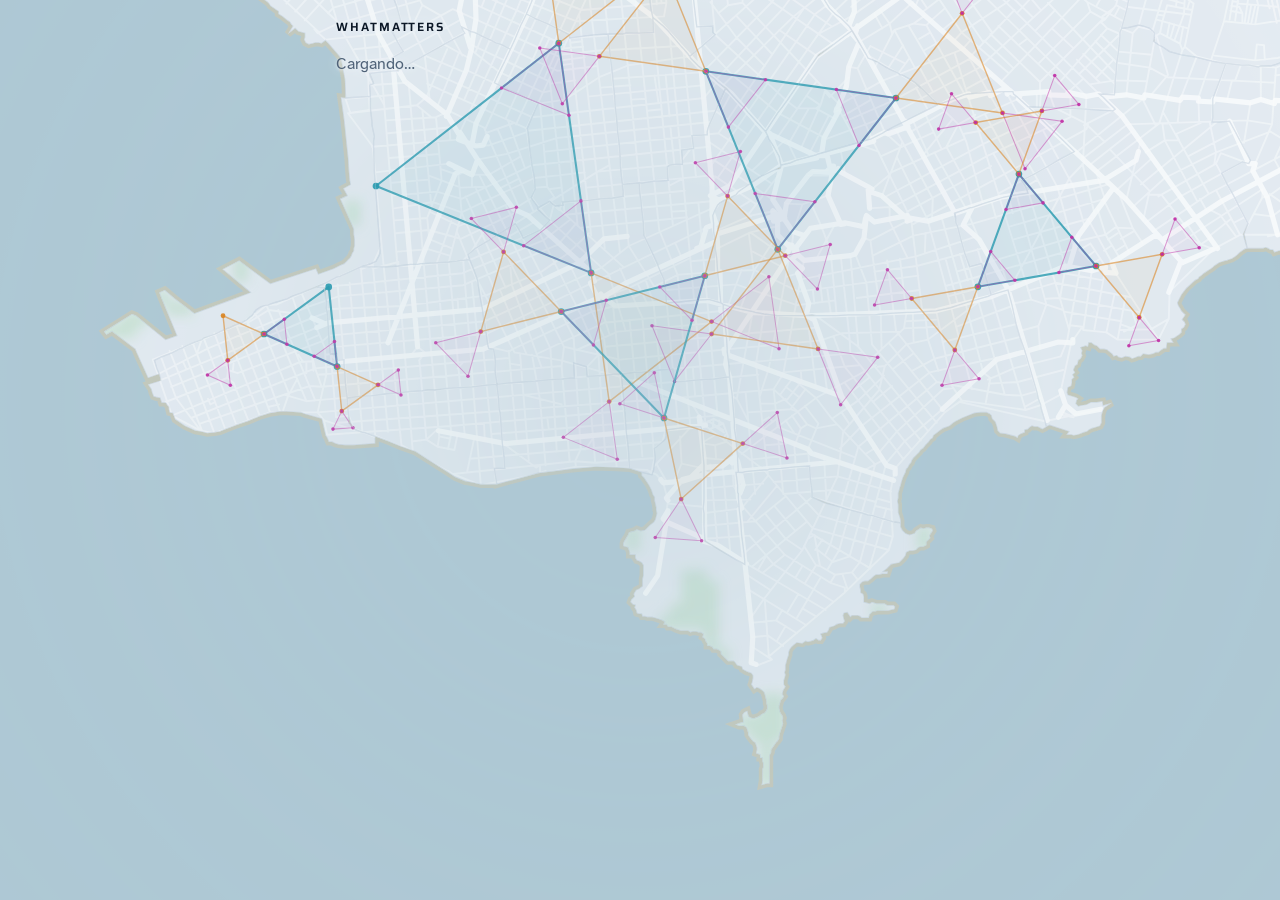
==== app/Index.html @ bfbe633a "Bloque 1b: tema del árbol, textos de convocatoria, aviso en Cómo funciona Co-Authored-By: Claude Opu" ====
<!DOCTYPE html>
<html lang="es">
<head>
<base target="_top">
<meta charset="utf-8">
<meta name="viewport" content="width=device-width, initial-scale=1, viewport-fit=cover">
<title>WhatMatters · Lo que importa</title>
<link rel="preconnect" href="https://fonts.googleapis.com">
<link rel="stylesheet" href="https://fonts.googleapis.com/css2?family=Saira:wght@500;600;700&family=Atkinson+Hyperlegible:wght@400;700&display=swap">
<style>
/* Layout: una columna; la red como lista de tríadas agrupadas por alcance, de la semilla hacia afuera. */
:root {
  --bg: #F1F5F9; --surface: #FFFFFF; --ink: #0B1726; --muted: #4F6278; --line: #C8D4E1;
  --leaf: #0B8F55; --leaf-soft: #DDF4E8; --sap: #C96A00; --sap-soft: #FCEAD2;
  --danger: #B42318; --focus: #1557C0; --on-p: #FFFFFF;
  --accent: #077A90; --accent-soft: #DDF2F6; --on-accent: #FFFFFF; --edge: #9CC9D6;
  --glow: 0 1px 0 rgba(0,0,0,0); --wm-o: #EE8400; --wm-c: #0AA9C2; --wm-k: #0B1726; --grid: rgba(20,60,110,.055);
  --hero: radial-gradient(120% 70% at 50% 115%, rgba(255,170,90,.45), transparent 62%), linear-gradient(180deg, #CFE5F6 0%, #E9EEF8 55%, #F6E6D8 100%);
  --pl: 0.54; --pc: 0.15; --pl2: 0.40; --pc2: 0.11;
  --land: #EAF0F6; --block: #DCE5EE; --avenue: #F1DCAE; --water: #BFDDEB; --park: #D3ECDD;
  --s1: #0A8FA6; --s2: #E07800; --s3: #C2189E; --s4: #6A4ED6; --s5: #1D6DC6; --s6: #1E8A4A; --s7: #A77F00; --s8: #C2372F;
  --m-land: #E7EDF3; --m-water: #AEC8D4; --m-ave: #FFFFFF; --m-sand: #D9C9A4; --m-park: #BBDFC4; --m-barrio: #B9C8D8; --m-f1: #0B8F55; --m-f2: #077A90;
  --display: "Saira", "Avenir Next", "Segoe UI", sans-serif;
  --body: "Atkinson Hyperlegible", "Segoe UI", Roboto, sans-serif;
  color-scheme: light;
}
:root[data-theme="dark"] {
    --bg: #060A12; --surface: #0B1424; --ink: #E8F4FF; --muted: #8FA8C2; --line: #1E3350;
    --leaf: #5CFF9D; --leaf-soft: #0D2A22; --sap: #FFB547; --sap-soft: #33240C;
    --danger: #FF7A6B; --focus: #9CF0FF; --on-p: #04121A;
    --accent: #3FE0FF; --accent-soft: #0A2433; --on-accent: #04121A; --edge: #23577A;
    --glow: 0 0 16px rgba(63,224,255,.38); --wm-o: #FF9A1F; --wm-c: #3FE0FF; --wm-k: #E8F4FF; --grid: rgba(120,190,255,.06);
    --hero: radial-gradient(120% 70% at 50% 115%, rgba(255,154,31,.42), transparent 62%), linear-gradient(180deg, #0B1633 0%, #1A1F45 55%, #060A12 100%);
    --pl: 0.80; --pc: 0.13; --pl2: 0.66; --pc2: 0.15;
    --land: #070E1A; --block: #0C1729; --avenue: #17344F; --water: #05192B; --park: #0C2A23;
    --m-land: #0C1A2A; --m-water: #0A2436; --m-ave: #33597C; --m-sand: #5A4F35; --m-park: #1C5B42; --m-barrio: #2A4257; --m-f1: #5CFF9D; --m-f2: #3FE0FF;
    --s1: #3FE0FF; --s2: #FF9A1F; --s3: #FF5CC8; --s4: #A98BFF; --s5: #5B9BFF; --s6: #5CFF9D; --s7: #FFD84A; --s8: #FF6B6B;
    color-scheme: dark;
}
@media (prefers-color-scheme: dark) {
  :root:not([data-theme="light"]) {
    --bg: #060A12; --surface: #0B1424; --ink: #E8F4FF; --muted: #8FA8C2; --line: #1E3350;
    --leaf: #5CFF9D; --leaf-soft: #0D2A22; --sap: #FFB547; --sap-soft: #33240C;
    --danger: #FF7A6B; --focus: #9CF0FF; --on-p: #04121A;
    --accent: #3FE0FF; --accent-soft: #0A2433; --on-accent: #04121A; --edge: #23577A;
    --glow: 0 0 16px rgba(63,224,255,.38); --wm-o: #FF9A1F; --wm-c: #3FE0FF; --wm-k: #E8F4FF; --grid: rgba(120,190,255,.06);
    --hero: radial-gradient(120% 70% at 50% 115%, rgba(255,154,31,.42), transparent 62%), linear-gradient(180deg, #0B1633 0%, #1A1F45 55%, #060A12 100%);
    --pl: 0.80; --pc: 0.13; --pl2: 0.66; --pc2: 0.15;
    --land: #070E1A; --block: #0C1729; --avenue: #17344F; --water: #05192B; --park: #0C2A23;
    --m-land: #0C1A2A; --m-water: #0A2436; --m-ave: #33597C; --m-sand: #5A4F35; --m-park: #1C5B42; --m-barrio: #2A4257; --m-f1: #5CFF9D; --m-f2: #3FE0FF;
    --s1: #3FE0FF; --s2: #FF9A1F; --s3: #FF5CC8; --s4: #A98BFF; --s5: #5B9BFF; --s6: #5CFF9D; --s7: #FFD84A; --s8: #FF6B6B;
    color-scheme: dark;
  }
}
* { box-sizing: border-box; }
[hidden] { display: none !important; }
html, body { margin: 0; background: var(--bg); color: var(--ink); font-family: var(--body); font-size: 16px; line-height: 1.45; }
.wrap { max-width: 640px; margin: 0 auto; padding: 18px max(16px, env(safe-area-inset-right, 0px)) calc(32px + env(safe-area-inset-bottom, 0px)) max(16px, env(safe-area-inset-left, 0px)); display: grid; gap: 18px; }
.top { display: flex; justify-content: space-between; align-items: center; gap: 8px; font-size: 12px; letter-spacing: .08em; text-transform: uppercase; color: var(--muted); }
h1 { font-family: var(--display); font-weight: 700; font-size: 32px; line-height: 1.05; margin: 0; }
h1 small { font-size: 17px; color: var(--muted); font-weight: 500; }
h2 { font-family: var(--display); font-weight: 700; font-size: 20px; margin: 0; }
p { margin: 0; }
.muted { color: var(--muted); }
.small { font-size: 13px; }
.chip { border: 1px solid var(--line); background: var(--surface); color: var(--ink); border-radius: 999px; padding: 4px 10px; font: inherit; font-size: 13px; letter-spacing: 0; text-transform: none; cursor: pointer; }
.card { background: var(--surface); border: 1px solid var(--line); border-radius: 14px; padding: 14px; display: grid; gap: 10px; }
section.alc { display: grid; gap: 10px; }
.alc-head { display: flex; justify-content: space-between; align-items: baseline; gap: 10px; flex-wrap: wrap; border-bottom: 2px solid var(--ink); padding-bottom: 6px; }
.alc-head .n { font-variant-numeric: tabular-nums; color: var(--muted); font-size: 14px; }
.alc-head .n.done { color: var(--leaf); font-weight: 700; }
.triads { display: grid; grid-template-columns: repeat(auto-fill, minmax(180px, 1fr)); gap: 10px; }
.triad { background: var(--surface); border: 1px solid var(--line); border-radius: 12px; padding: 10px 12px; display: grid; gap: 6px; min-width: 0; }
.triad.full { border-color: var(--leaf); }
.triad .lbl { font-size: 12px; color: var(--muted); display: flex; justify-content: space-between; gap: 6px; }
.member { display: grid; grid-template-columns: 12px 1fr auto; gap: 8px; align-items: center; min-width: 0; }
.member .dot { width: 10px; height: 10px; border-radius: 50%; border: 1.5px dashed var(--muted); }
.member.act .dot { background: var(--c, var(--leaf)); border: 0; }
.member.inv .dot { background: var(--sap); border: 0; }
.member .name { min-width: 0; overflow-wrap: anywhere; }
.member.free .name, .member.inv .name { color: var(--muted); }
.member.yo .name { font-weight: 700; }
.member .pos { font-size: 12px; color: var(--muted); font-variant-numeric: tabular-nums; }
form.inv { display: grid; grid-template-columns: 1fr auto; gap: 6px; }
form.inv input { padding: 7px 9px; font-size: 14px; }
form.inv button { padding: 7px 10px; min-height: 36px; font-size: 14px; }
button { font: inherit; font-weight: 700; border-radius: 10px; border: 1px solid var(--ink); background: var(--ink); color: var(--bg); padding: 10px 14px; cursor: pointer; min-height: 44px; }
button.link { background: none; border: 0; color: var(--danger); padding: 0; min-height: 0; font-weight: 400; font-size: 12px; text-decoration: underline; }
button:disabled { opacity: .5; cursor: wait; }
button:focus-visible, input:focus-visible { outline: 3px solid var(--focus); outline-offset: 2px; }
label { font-size: 13px; font-weight: 700; display: grid; gap: 4px; }
input { font: inherit; font-weight: 400; color: var(--ink); background: var(--bg); border: 1px solid var(--line); border-radius: 10px; padding: 10px 12px; width: 100%; min-width: 0; }
.tree-wrap { background: var(--surface); border: 1px solid var(--line); border-radius: 18px; padding: 8px 4px; overflow-x: auto; }
svg.tree { display: block; margin: 0 auto; }
svg.tree .edge { stroke: var(--line); stroke-width: 1.5; fill: none; }
svg.tree .tri.full { fill: var(--leaf-soft); stroke: var(--leaf); }
svg.tree .tri { fill: none; stroke: var(--line); stroke-width: 1.5; }
svg.tree .thread { stroke: var(--c); stroke-width: 4; fill: none; stroke-linecap: round; stroke-linejoin: round; opacity: .38; }
svg.tree .thread.yo { opacity: 1; stroke-width: 5; }
svg.tree g[data-pid] { cursor: pointer; }
svg.tree .dimmable { transition: opacity .2s; }
svg.tree.sel .dimmable { opacity: .16; }
svg.tree.sel .dimmable.on { opacity: 1; }
svg.tree.sel .thread.on { opacity: 1; stroke-width: 5; }
svg.tree .tri.mine { stroke: var(--c); stroke-width: 2.5; }
svg.tree circle.n { stroke-width: 2; fill: var(--surface); stroke: var(--muted); stroke-dasharray: 3 3; }
svg.tree .act circle.n { fill: var(--c); stroke: var(--c); stroke-dasharray: none; }
svg.tree .inv circle.n { fill: var(--sap-soft); stroke: var(--sap); stroke-dasharray: none; }
svg.tree circle.ring { fill: none; stroke: none; }
svg.tree .yo circle.ring { stroke: var(--ink); stroke-width: 2.5; }
svg.tree text { font-family: var(--body); text-anchor: middle; dominant-baseline: central; }
svg.tree .pl { font-size: 10.5px; font-weight: 700; fill: var(--ink); }
svg.tree .act .pl { fill: var(--on-p); }
svg.tree .act .nm { fill: var(--ink); font-weight: 700; }
.pick { background: var(--surface); border: 1px solid var(--line); border-left: 6px solid var(--c); border-radius: 12px; padding: 10px 12px; display: flex; justify-content: space-between; align-items: center; gap: 10px; }
.pick b { font-family: var(--display); font-size: 17px; }
.pick button { background: none; color: var(--ink); border-color: var(--line); min-height: 36px; padding: 6px 10px; font-size: 13px; }
svg.tree .nm { font-size: 10px; fill: var(--muted); paint-order: stroke; stroke: var(--surface); stroke-width: 3px; stroke-linejoin: round; }
svg.tree .nm.side { text-anchor: start; }
.legend { display: flex; flex-wrap: wrap; gap: 6px 14px; font-size: 12px; color: var(--muted); }
.legend i { display: inline-block; width: 10px; height: 10px; border-radius: 50%; margin-right: 5px; vertical-align: -1px; }
.tabs { display: inline-flex; border: 1px solid var(--line); border-radius: 12px; overflow: hidden; background: var(--surface); justify-self: start; }
.tabs button { background: none; color: var(--ink); border: 0; border-radius: 0; min-height: 40px; padding: 8px 18px; font-weight: 400; border-right: 1px solid var(--line); }
.tabs button:last-child { border-right: 0; }
.tabs button[aria-selected="true"] { background: var(--ink); color: var(--bg); font-weight: 700; }
.map { position: relative; height: min(64vh, 560px); min-height: 380px; border-radius: 18px; overflow: hidden; border: 1px solid var(--line); background: var(--m-water); touch-action: none; user-select: none; -webkit-user-select: none; }
.map svg { display: block; width: 100%; height: 100%; cursor: grab; }
.zoom { position: absolute; right: 10px; top: 10px; display: grid; gap: 6px; }
.tool { width: 40px; height: 40px; min-height: 40px; padding: 0; border-radius: 10px; border: 1px solid var(--line); background: var(--surface); color: var(--ink); font: 700 18px/1 var(--body); display: grid; place-items: center; }
.tool.fit, .tool.me { font-size: 11px; }
.mcard { min-height: 60px; gap: 6px; }
.mcard .who { display: flex; align-items: center; gap: 10px; }
.mcard .pdot { width: 18px; height: 18px; border-radius: 50%; background: var(--c); border: 2px solid var(--ink); flex: none; }
.mcard b.name { font-family: var(--display); font-size: 19px; overflow-wrap: anywhere; }
.chips { display: flex; flex-wrap: wrap; gap: 6px; }
.chipt { font-size: 13px; border-radius: 999px; padding: 2px 9px; border: 1.5px solid var(--c); font-variant-numeric: tabular-nums; }
.mlegend .sw { display: inline-flex; align-items: center; gap: 5px; }
.mlegend .sw i { width: 18px; height: 0; border-radius: 0; border-top: 3px solid var(--c); margin: 0; }
.mlegend .sw b { font-family: var(--display); color: var(--c); font-size: 14px; }
#msvg text { font-family: var(--body); paint-order: stroke; stroke: var(--m-land); stroke-width: 3px; stroke-linejoin: round; }
#msvg .num { font-family: var(--display); font-weight: 700; text-anchor: middle; dominant-baseline: central; }
#msvg .lbl { font-size: 11.5px; font-weight: 700; fill: var(--ink); dominant-baseline: central; }
#msvg .lbl.free { fill: var(--muted); font-weight: 400; font-size: 10.5px; }
#msvg .lbl.can { fill: var(--leaf); }
#msvg .plus { font-size: 14px; font-weight: 700; fill: var(--leaf); text-anchor: middle; dominant-baseline: central; stroke: none; pointer-events: none; }
.sheet-wrap { overflow: auto; max-height: 72vh; border: 1px solid var(--line); border-radius: 12px; background: var(--surface); }
table.sheet { border-collapse: separate; border-spacing: 0; font-size: 14px; min-width: max-content; }
.sheet th, .sheet td { border-right: 1px solid var(--line); border-bottom: 1px solid var(--line); padding: 5px 9px; white-space: nowrap; text-align: left; vertical-align: middle; }
.sheet thead th { position: sticky; top: 0; z-index: 1; background: var(--bg); font-family: var(--display); font-size: 14px; }
.sheet td.pos { color: var(--muted); font-size: 12.5px; font-variant-numeric: tabular-nums; }
.sheet td.pos.ocu { color: var(--ink); }
.sheet td.nm { min-width: 110px; }
.sheet .a0 { background: color-mix(in srgb, var(--bg) 55%, var(--surface)); }
.sheet thead th.a0 { background: color-mix(in srgb, var(--bg) 80%, var(--line)); }
.sheet tr.b1 td { border-top: 2px solid var(--ink); }
.sheet tr.b2 td { border-top: 1.5px solid var(--muted); }
.sdot { display: inline-block; width: 10px; height: 10px; border-radius: 50%; border: 1.5px solid var(--ink); margin-right: 6px; vertical-align: -1px; }
.sinv { color: var(--sap); font-weight: 700; font-size: 13px; }
.sadd { background: var(--leaf-soft); color: var(--leaf); border: 1.5px dashed var(--leaf); border-radius: 8px; min-height: 30px; padding: 2px 10px; font-size: 13px; }
form.sinvf { display: flex; gap: 6px; }
form.sinvf input { width: 190px; padding: 5px 8px; font-size: 14px; }
form.sinvf button { min-height: 32px; padding: 4px 10px; font-size: 13px; }
.lfilt { display: inline-flex; border: 1px solid var(--line); border-radius: 10px; overflow: hidden; background: var(--surface); justify-self: start; }
.lfilt button { background: none; color: var(--ink); border: 0; border-radius: 0; border-right: 1px solid var(--line); min-height: 36px; padding: 6px 12px; font-size: 14px; font-weight: 400; }
.lfilt button:last-child { border-right: 0; }
.lfilt button small { color: var(--muted); font-size: 12px; }
.lfilt button[aria-pressed="true"] { background: var(--ink); color: var(--bg); font-weight: 700; }
.lfilt button[aria-pressed="true"] small { color: inherit; opacity: .75; }
.ltools { display: flex; flex-wrap: wrap; gap: 8px; align-items: center; }
.lme { background: var(--surface); color: var(--ink); border: 1px solid var(--line); min-height: 36px; padding: 6px 12px; font-size: 14px; }
.sheet .fix { position: sticky; z-index: 1; }
.sheet td.pos.fix { left: 0; min-width: 64px; }
.sheet td.nm.fix { left: 64px; max-width: 150px; overflow: hidden; text-overflow: ellipsis; box-shadow: 2px 0 0 var(--line); }
.sheet thead th.fix { left: 0; z-index: 3; box-shadow: 2px 0 0 var(--line); }
.sheet td.fix { background: var(--surface); }
.sheet td.fix.a0 { background: color-mix(in srgb, var(--bg) 55%, var(--surface)); }
@media (max-width: 520px) { .sheet td.nm.fix { max-width: 104px; } .sheet td.nm { min-width: 96px; } .sheet th, .sheet td { padding: 5px 7px; } }
.fold { background: none; color: var(--muted); border: 1px solid var(--line); border-radius: 5px; min-height: 0; width: 18px; height: 18px; padding: 0; margin-right: 5px; font-size: 13px; line-height: 15px; font-weight: 700; vertical-align: 1px; }
.sheet tr.flash td { background: var(--sap-soft) !important; transition: background .6s; }
.search { position: relative; }
.search input { padding: 9px 12px; }
.sres[hidden] { display: none; }
.sres { position: absolute; left: 0; right: 0; top: calc(100% + 4px); z-index: 20; background: var(--surface); border: 1px solid var(--line); border-radius: 12px; padding: 4px; display: grid; box-shadow: 0 8px 24px rgba(0,0,0,.12); }
.sres button { background: none; color: var(--ink); border: 0; border-radius: 8px; min-height: 40px; padding: 6px 10px; text-align: left; font-weight: 400; }
.sres button:hover, .sres button:focus-visible { background: var(--bg); }
.xlink { background: none; border: 0; color: var(--leaf); padding: 0; min-height: 0; font-size: 14px; font-weight: 700; }
.pname { background: none; border: 0; color: var(--ink); padding: 0; min-height: 0; font: inherit; font-weight: 400; text-align: left; cursor: pointer; }
.pname:hover { text-decoration: underline; }
.welcome h2 { font-size: 20px; }
.welcome details summary { cursor: pointer; color: var(--leaf); font-weight: 700; }
.welcome ul { margin: 8px 0 0; padding-left: 18px; display: grid; gap: 4px; }
.topr { display: inline-flex; align-items: center; gap: 10px; text-transform: none; letter-spacing: 0; }
.acts { display: flex; flex-wrap: wrap; gap: 6px 16px; align-items: center; }
button.ghost { background: none; color: var(--ink); border-color: var(--line); }
.tbar { display: flex; align-items: center; justify-content: space-between; gap: 10px; width: 100%; text-align: left; background: var(--surface); color: var(--ink); border: 1px solid var(--line); border-radius: 12px; padding: 8px 14px; min-height: 52px; font-weight: 400; }
.tbar .k { display: block; font-size: 11px; letter-spacing: .08em; text-transform: uppercase; color: var(--muted); }
.tbar .v { display: block; font-family: var(--display); font-weight: 700; font-size: 17px; }
.tdesc { display: grid; gap: 6px; }
.tag { display: inline-block; font-size: 12px; border: 1px solid var(--line); border-radius: 999px; padding: 2px 10px; }
.tag.semilla { background: var(--sap-soft); border-color: var(--sap-soft); font-weight: 700; }
.tag.arbol { background: var(--leaf-soft); border-color: var(--leaf-soft); font-weight: 700; }
.tlist { display: grid; gap: 8px; }
.tcard { display: grid; gap: 4px; text-align: left; background: var(--surface); color: var(--ink); border: 1px solid var(--line); border-radius: 12px; padding: 10px 12px; font-weight: 400; }
.tcard.cur { border: 2px solid var(--ink); background: var(--surface); }
.tcard.mini { padding: 8px 12px; gap: 2px; }
.tcard.mini b { font-size: 16px; }
.mis { display: grid; gap: 8px; }
.mis-head { display: flex; align-items: baseline; justify-content: space-between; gap: 8px; }
.tbar.ajeno { border-style: dashed; }

.tcard b { font-family: var(--display); font-size: 17px; }
.tcard .row { display: flex; flex-wrap: wrap; gap: 6px; align-items: center; }
.plant { background: var(--leaf-soft); color: var(--leaf); border: 2px dashed var(--leaf); }
.tema { border-color: var(--sap); }
.tema .prop { background: var(--bg); border-radius: 12px; padding: 12px; display: grid; gap: 6px; }
.tema .prop b.n { font-family: var(--display); font-size: 20px; line-height: 1.15; }
.seedst { display: grid; gap: 6px; }
.seedst div { display: flex; justify-content: space-between; gap: 10px; font-size: 14px; }
.seedst .ok { color: var(--leaf); font-weight: 700; }
.radios { display: flex; gap: 16px; }
.radios label { display: flex; align-items: center; gap: 6px; font-weight: 400; font-size: 15px; }
.radios input { width: auto; }
.btns { display: flex; flex-wrap: wrap; gap: 8px; }
details.otros { background: var(--ink); color: var(--bg); border-radius: 16px; margin-top: 6px; overflow: hidden; }
details.otros > summary { display: flex; align-items: center; gap: 10px; padding: 14px 16px; cursor: pointer; list-style: none; }
details.otros > summary::-webkit-details-marker { display: none; }
details.otros > summary::after { content: '▾'; margin-left: auto; transition: transform .2s; }
details.otros[open] > summary::after { transform: rotate(180deg); }
details.otros .otit { font-family: var(--display); font-weight: 700; font-size: 18px; }
details.otros .ocount { font-size: 13px; border: 1px solid currentColor; border-radius: 999px; padding: 0 8px; opacity: .8; }
details.otros .oicon { display: inline-flex; }
details.otros .obody { background: var(--bg); color: var(--ink); padding: 12px; display: grid; gap: 10px; border: 1px solid var(--ink); border-top: 0; border-radius: 0 0 16px 16px; }
.titem[hidden] { display: none; }
.titem { display: grid; gap: 8px; }
.titem > .tcard { width: 100%; }
.sumarbtn { justify-self: start; }
.pedidos .ped { border-top: 1px solid var(--line); padding-top: 10px; display: grid; gap: 4px; }
.pedidos .pedh { display: flex; justify-content: space-between; gap: 8px; align-items: baseline; }
.pedidos .pedmsg { font-style: italic; }
.pedasig { display: grid; gap: 8px; margin-top: 4px; }
select, textarea { font: inherit; font-weight: 400; color: var(--ink); background: var(--bg); border: 1px solid var(--line); border-radius: 10px; padding: 10px 12px; width: 100%; }
details.otros summary { cursor: pointer; list-style-position: inside; }
.seedst .xlink { font-size: 14px; text-align: right; }
.toast { position: fixed; left: 50%; transform: translateX(-50%); bottom: calc(20px + env(safe-area-inset-bottom, 0px)); background: var(--ink); color: var(--bg); padding: 10px 14px; border-radius: 10px; z-index: 40; font-size: 14px; max-width: calc(100% - 32px); }
.toast.err { background: var(--danger); color: #FFFFFF; }

/* ---- Estética WhatMatters: grilla de fondo, paneles con esquinas cortadas, acentos de luz ---- */

h1 { font-weight: 600; letter-spacing: .01em; }
h2 { font-weight: 600; letter-spacing: .02em; }
.card { border-radius: 0; border-color: var(--edge); clip-path: polygon(0 0, calc(100% - 14px) 0, 100% 14px, 100% 100%, 14px 100%, 0 calc(100% - 14px)); }
.card > h2:first-child::before { content: ''; display: inline-block; width: 9px; height: 11px; margin-right: 9px; background: var(--accent); clip-path: polygon(0 0, 100% 50%, 0 100%); vertical-align: 1px; }
button { border-radius: 2px; border-color: var(--accent); background: var(--accent); color: var(--on-accent); font-family: var(--display); font-weight: 600; letter-spacing: .05em; box-shadow: var(--glow); }
button.ghost, .pick button, .lme { background: transparent; color: var(--ink); border-color: var(--edge); box-shadow: none; font-family: var(--body); font-weight: 700; letter-spacing: 0; }
button.link, .xlink, .pname, .fold, .sres button, .tabs button, .lfilt button, .tool, .tcard, .tbar, .chip, .sadd { box-shadow: none; font-family: var(--body); letter-spacing: 0; }
.xlink { color: var(--accent); }
.chip { border-radius: 2px; border-color: var(--edge); }
input, select, textarea { border-radius: 2px; border-color: var(--edge); background: color-mix(in srgb, var(--bg) 75%, var(--surface)); }
input:focus, select:focus, textarea:focus { border-color: var(--accent); outline: none; box-shadow: 0 0 0 1px var(--accent), var(--glow); }
.triad, .tree-wrap, .map, .sheet-wrap, .sres, .tbar, .tcard, .tabs, .lfilt, .tool, .pick { border-radius: 3px; }
.map, .sheet-wrap, .tabs, .lfilt { border-color: var(--edge); }
.tabs button[aria-selected="true"], .lfilt button[aria-pressed="true"] { background: var(--accent); color: var(--on-accent); }
.tcard { border-color: var(--edge); }
.tcard.cur { border: 2px solid var(--accent); box-shadow: var(--glow); }
.tag { border-radius: 2px; }
.tag.arbol { color: var(--leaf); }
.tag.semilla { color: var(--sap); }
.plant { border-radius: 2px; box-shadow: none; font-family: var(--body); letter-spacing: 0; }
.welcome details summary { color: var(--accent); }
.alc-head { border-bottom-color: var(--accent); }
details.otros { background: var(--accent-soft); color: var(--ink); border: 1px solid var(--accent); border-radius: 0; box-shadow: var(--glow); clip-path: polygon(0 0, calc(100% - 14px) 0, 100% 14px, 100% 100%, 0 100%); }
details.otros > summary { color: var(--accent); }
details.otros .otit { font-weight: 600; letter-spacing: .14em; text-transform: uppercase; font-size: 16px; color: var(--ink); }
details.otros .obody { border: 0; border-top: 1px solid var(--accent); border-radius: 0; }
.toast { border-radius: 2px; background: var(--surface); color: var(--ink); border: 1px solid var(--accent); box-shadow: var(--glow); }
.top { flex-wrap: wrap; }
.brand { display: inline-flex; align-items: center; gap: 8px; text-transform: none; letter-spacing: 0; }
button.brand { background: none; border: 0; box-shadow: none; padding: 0; min-height: 0; border-radius: 0; color: var(--ink); font-family: inherit; font-weight: inherit; cursor: pointer; clip-path: none; }
.hero .lema { margin: 8px 0 0; max-width: 100%; text-align: center; font-family: var(--display); font-weight: 600; font-size: 19px; line-height: 1.35; letter-spacing: .01em; color: var(--ink); }
.lema br.m { display: none; }
@media (max-width: 560px) { .lema br.m { display: inline; } }
.puertas { display: grid; gap: 8px; margin-top: 4px; }
.puertas button { width: 100%; text-align: left; font-size: 16px; min-height: 46px; padding: 11px 14px; }
.cifras { display: flex; flex-wrap: wrap; gap: 6px 18px; font-size: 13px; color: var(--muted); }
.cifras b { font-family: var(--display); font-weight: 700; font-size: 19px; color: var(--ink); margin-right: 4px; }
#msvg .lbl.pid { font-size: 9.5px; font-weight: 400; fill: var(--ink); }
.wm { font-family: var(--display); font-weight: 600; letter-spacing: .16em; color: var(--ink); text-transform: uppercase; }
.wm .o { color: var(--wm-o); font-weight: 600; } .wm .c { color: var(--wm-c); font-weight: 600; }
.brand .wm { font-size: 14px; }
svg.wmlogo .o { stroke: var(--wm-o); } svg.wmlogo .c { stroke: var(--wm-c); } svg.wmlogo .k { stroke: var(--wm-k); opacity: .85; }
svg.wmlogo .f { fill: var(--accent); stroke: none; }
svg.wmlogo line { stroke-linecap: round; }
#modo { display: inline-flex; align-items: center; gap: 6px; }
#modo svg { flex: none; }
@media (max-width: 480px) { #modo .tl { position: absolute; width: 1px; height: 1px; overflow: hidden; clip: rect(0 0 0 0); } #modo { min-height: 32px; padding: 4px 9px; } }
.hero { position: relative; display: grid; justify-items: center; gap: 6px; padding: 26px 16px 22px; background: var(--hero); border: 1px solid var(--edge); clip-path: polygon(0 0, calc(100% - 18px) 0, 100% 18px, 100% 100%, 18px 100%, 0 calc(100% - 18px)); }
.hero svg { width: 150px; height: 150px; cursor: pointer; filter: drop-shadow(0 0 6px color-mix(in srgb, var(--accent) 45%, transparent)); }
.hero .wm { font-size: 34px; letter-spacing: .2em; text-align: center; }
.hero .hsub { text-transform: uppercase; font-family: var(--display); font-weight: 500; font-size: 15px; letter-spacing: .5em; color: var(--muted); padding-left: .5em; }
@media (max-width: 420px) { .hero .wm { font-size: 27px; letter-spacing: .12em; } .hero .hsub { font-size: 13px; letter-spacing: .4em; } }
/* Las tríadas del fondo usan los mismos colores que los alcances del mapa. */
.wmbg polygon.t0, .wmbg polygon.t1, .wmbg polygon.t2, .wmbg polygon.t3, .wmbg polygon.t4 { fill: var(--c); stroke: var(--c); }
.wmbg circle.t0, .wmbg circle.t1, .wmbg circle.t2, .wmbg circle.t3, .wmbg circle.t4 { fill: var(--c); }
.wmbg .t0 { --c: var(--s1); } .wmbg .t1 { --c: var(--s2); } .wmbg .t2 { --c: var(--s3); } .wmbg .t3 { --c: var(--s4); } .wmbg .t4 { --c: var(--s5); }
html { background-color: var(--m-water); }
body { background: transparent; }
.wmbg { position: fixed; inset: 0; z-index: 0; pointer-events: none; overflow: hidden; }
.wmbg svg { position: absolute; inset: 0; width: 100%; height: 100%; }
.wrap { position: relative; z-index: 1; }
/* El texto va directo sobre el mapa: sin tarjetas, con una línea de color entre secciones. */
.card { background: none; border: 0; clip-path: none; padding: 14px 0 0; border-top: 1px solid color-mix(in srgb, var(--accent) 40%, transparent); }
.hero { background: none; border: 0; clip-path: none; padding: 10px 0 18px; }
.tema .prop { background: color-mix(in srgb, var(--surface) 62%, transparent); -webkit-backdrop-filter: blur(8px); backdrop-filter: blur(8px); }
.wrap { text-shadow: 0 1px 3px var(--m-land), 0 0 12px var(--m-land); }
button, input, select, textarea, .tcard, .tbar, .tabs, .lfilt, .tool, .chip, .sres, .map, .sheet-wrap, details.otros, .triad, .pick { text-shadow: none; }
.tcard, .tbar, .tabs, .lfilt, .tool, .chip, .sres, .triad, .pick { background: color-mix(in srgb, var(--surface) 78%, transparent); -webkit-backdrop-filter: blur(8px); backdrop-filter: blur(8px); }
.tabs button, .lfilt button { background: none; }
.tabs button[aria-selected="true"], .lfilt button[aria-pressed="true"] { background: var(--accent); }
input, select, textarea { background: color-mix(in srgb, var(--bg) 82%, transparent); -webkit-backdrop-filter: blur(8px); backdrop-filter: blur(8px); }
details.otros .obody { background: color-mix(in srgb, var(--bg) 86%, transparent); -webkit-backdrop-filter: blur(8px); backdrop-filter: blur(8px); }
</style>
</head>
<body>
<div class="wmbg" aria-hidden="true"><svg viewBox="0 0 1600 1600" preserveAspectRatio="xMidYMid slice" width="100%" height="100%" aria-hidden="true"><defs><clipPath id="tierra"><path d="M 2208,-1235 L 2250,-1189 L 2301,-1153 L 2362,-1110 L 2440,-1055 L 2537,-987 L 2499,-974 L 2494,-957 L 2491,-941 L 2491,-910 L 2459,-896 L 2417,-907 L 2412,-885 L 2430,-862 L 2452,-834 L 2437,-798 L 2461,-734 L 2422,-703 L 2422,-675 L 2422,-640 L 2423,-420 L 2424,-387 L 2442,-309 L 2443,-303 L 2428,-261 L 2438,-227 L 2403,-126 L 2416,-96 L 2384,-68 L 2366,-20 L 2357,18 L 2355,15 L 2351,17 L 2343,22 L 2327,32 L 2311,38 L 2301,43 L 2295,45 L 2290,47 L 2273,54 L 2254,61 L 2237,67 L 2217,78 L 2206,76 L 2203,76 L 2195,77 L 2170,76 L 2161,76 L 2145,75 L 2118,74 L 2079,73 L 2061,73 L 2037,78 L 2008,84 L 1995,87 L 1985,89 L 1965,94 L 1939,100 L 1918,105 L 1896,111 L 1873,113 L 1875,105 L 1891,55 L 1892,51 L 1901,19 L 1891,16 L 1888,23 L 1863,17 L 1819,6 L 1823,-3 L 1852,-86 L 1854,-90 L 1840,-96 L 1831,-114 L 1818,-119 L 1808,-121 L 1804,-121 L 1802,-129 L 1799,-132 L 1785,-130 L 1780,-133 L 1757,-132 L 1742,-128 L 1735,-125 L 1731,-125 L 1729,-120 L 1721,-117 L 1718,-116 L 1716,-116 L 1714,-115 L 1709,-116 L 1705,-112 L 1704,-111 L 1698,-113 L 1694,-117 L 1687,-120 L 1681,-120 L 1679,-119 L 1674,-118 L 1661,-119 L 1650,-125 L 1646,-134 L 1647,-138 L 1642,-149 L 1636,-160 L 1628,-163 L 1623,-163 L 1618,-158 L 1616,-151 L 1611,-156 L 1606,-160 L 1601,-162 L 1598,-163 L 1599,-173 L 1600,-187 L 1602,-204 L 1605,-237 L 1591,-242 L 1585,-244 L 1583,-246 L 1590,-271 L 1592,-272 L 1596,-287 L 1595,-290 L 1599,-304 L 1599,-307 L 1600,-309 L 1602,-315 L 1603,-320 L 1605,-327 L 1606,-329 L 1620,-324 L 1622,-326 L 1628,-341 L 1612,-348 L 1605,-350 L 1595,-354 L 1581,-359 L 1569,-364 L 1557,-369 L 1542,-374 L 1516,-384 L 1513,-385 L 1489,-393 L 1487,-393 L 1465,-396 L 1458,-407 L 1462,-410 L 1485,-426 L 1489,-429 L 1507,-443 L 1513,-447 L 1528,-457 L 1537,-464 L 1545,-470 L 1561,-481 L 1563,-483 L 1580,-495 L 1597,-506 L 1614,-518 L 1628,-528 L 1634,-531 L 1649,-525 L 1655,-523 L 1684,-513 L 1697,-507 L 1702,-518 L 1709,-527 L 1715,-534 L 1717,-543 L 1719,-547 L 1726,-552 L 1732,-552 L 1735,-550 L 1736,-552 L 1738,-554 L 1741,-555 L 1747,-555 L 1749,-556 L 1749,-558 L 1749,-560 L 1749,-565 L 1749,-568 L 1752,-569 L 1750,-574 L 1729,-594 L 1760,-614 L 1764,-617 L 1770,-621 L 1779,-627 L 1784,-631 L 1812,-650 L 1834,-633 L 1854,-647 L 1879,-664 L 1887,-665 L 1895,-668 L 1899,-669 L 1924,-681 L 2008,-722 L 2067,-751 L 2074,-757 L 2079,-759 L 2087,-765 L 2085,-775 L 2075,-775 L 2066,-782 L 2057,-785 L 2054,-805 L 2057,-811 L 2060,-815 L 2067,-816 L 2069,-819 L 2058,-834 L 2051,-843 L 2035,-850 L 2018,-859 L 2009,-866 L 2004,-872 L 1999,-880 L 1998,-882 L 1995,-885 L 1987,-889 L 1974,-892 L 1965,-898 L 1962,-899 L 1960,-903 L 1957,-917 L 1959,-923 L 1968,-933 L 1970,-938 L 1970,-944 L 1980,-951 L 2028,-980 L 2082,-1013 L 2133,-1046 L 2117,-1071 L 2100,-1097 L 2086,-1119 L 2083,-1123 L 2070,-1144 L 2177,-1212 L 2195,-1226 L 2203,-1231 L 2208,-1235 Z"/><path d="M 1075,-536 L 1092,-538 L 1100,-540 L 1109,-541 L 1121,-542 L 1136,-544 L 1143,-545 L 1155,-547 L 1166,-548 L 1176,-550 L 1167,-536 L 1161,-526 L 1157,-519 L 1149,-510 L 1127,-477 L 1102,-441 L 1099,-437 L 1086,-417 L 1079,-406 L 1076,-401 L 1058,-374 L 1055,-369 L 1051,-363 L 1043,-355 L 1034,-340 L 1025,-327 L 1022,-322 L 1012,-307 L 1009,-302 L 999,-288 L 977,-253 L 974,-254 L 958,-258 L 954,-259 L 951,-260 L 936,-263 L 926,-266 L 922,-267 L 909,-271 L 894,-275 L 879,-279 L 865,-282 L 850,-286 L 847,-287 L 835,-290 L 820,-294 L 806,-299 L 792,-304 L 778,-309 L 771,-311 L 763,-314 L 749,-319 L 759,-339 L 767,-354 L 775,-370 L 783,-387 L 792,-403 L 801,-422 L 821,-462 L 820,-469 L 819,-479 L 815,-504 L 836,-506 L 845,-507 L 844,-490 L 844,-485 L 844,-481 L 845,-457 L 843,-450 L 849,-453 L 878,-458 L 881,-458 L 915,-463 L 918,-465 L 920,-469 L 927,-478 L 926,-493 L 926,-512 L 926,-518 L 940,-520 L 954,-521 L 968,-523 L 972,-523 L 989,-526 L 996,-527 L 1008,-528 L 1024,-530 L 1051,-533 L 1071,-536 L 1075,-536 Z"/><path d="M -505,-464 L -505,-462 L -504,-460 L -507,-455 L -509,-452 L -510,-447 L -511,-444 L -511,-441 L -509,-435 L -510,-431 L -510,-427 L -510,-424 L -510,-418 L -513,-415 L -513,-412 L -512,-408 L -511,-405 L -512,-401 L -515,-397 L -515,-391 L -513,-387 L -514,-384 L -512,-381 L -509,-378 L -508,-375 L -500,-374 L -497,-374 L -494,-374 L -490,-373 L -487,-372 L -484,-370 L -481,-368 L -478,-367 L -473,-361 L -469,-359 L -466,-358 L -463,-358 L -459,-354 L -457,-351 L -460,-350 L -460,-347 L -458,-345 L -455,-342 L -454,-340 L -451,-339 L -449,-336 L -446,-334 L -443,-332 L -442,-329 L -444,-326 L -442,-323 L -440,-320 L -437,-318 L -434,-318 L -430,-318 L -427,-318 L -424,-318 L -420,-319 L -417,-318 L -417,-314 L -418,-311 L -417,-308 L -416,-304 L -415,-300 L -414,-297 L -413,-294 L -413,-290 L -412,-287 L -412,-283 L -411,-280 L -411,-277 L -409,-274 L -409,-271 L -408,-267 L -407,-264 L -406,-261 L -404,-258 L -405,-255 L -407,-252 L -404,-249 L -403,-246 L -403,-243 L -400,-240 L -401,-236 L -401,-233 L -401,-230 L -399,-227 L -398,-224 L -397,-221 L -396,-218 L -393,-214 L -388,-213 L -385,-213 L -381,-212 L -377,-209 L -377,-206 L -378,-202 L -377,-199 L -373,-199 L -372,-196 L -371,-193 L -372,-190 L -371,-187 L -369,-183 L -365,-182 L -357,-181 L -350,-187 L -344,-186 L -341,-185 L -335,-183 L -323,-172 L -317,-169 L -306,-176 L -301,-188 L -293,-195 L -284,-193 L -277,-187 L -274,-176 L -267,-165 L -269,-157 L -277,-161 L -283,-160 L -288,-153 L -277,-128 L -266,-122 L -254,-121 L -246,-119 L -241,-108 L -246,-100 L -255,-84 L -262,-63 L -243,-67 L -225,-63 L -209,-62 L -204,-60 L -199,-55 L -197,-53 L -194,-39 L -196,-35 L -201,-26 L -197,4 L -204,17 L -204,19 L -211,29 L -214,40 L -222,48 L -228,61 L -242,70 L -253,75 L -263,83 L -265,91 L -262,94 L -256,97 L -260,103 L -262,103 L -289,108 L -310,111 L -316,112 L -330,114 L -332,102 L -334,102 L -333,114 L -341,115 L -353,117 L -362,119 L -366,119 L -369,120 L -373,121 L -377,121 L -382,122 L -387,123 L -390,124 L -398,125 L -403,126 L -409,127 L -415,127 L -422,129 L -427,129 L -429,130 L -437,131 L -452,133 L -455,134 L -467,136 L -472,143 L -485,136 L -488,134 L -504,125 L -519,117 L -522,116 L -530,111 L -540,115 L -558,118 L -564,119 L -566,119 L -569,120 L -591,124 L -605,126 L -609,127 L -628,130 L -654,134 L -656,134 L -661,135 L -678,138 L -711,143 L -715,143 L -718,144 L -734,147 L -746,149 L -753,150 L -768,153 L -790,156 L -795,123 L -801,90 L -805,68 L -807,58 L -812,26 L -817,-6 L -827,-69 L -829,-77 L -844,-165 L -853,-221 L -854,-224 L -853,-236 L -837,-252 L -795,-296 L -785,-306 L -777,-315 L -774,-317 L -767,-325 L -740,-353 L -709,-385 L -663,-432 L -652,-443 L -640,-456 L -636,-460 L -634,-462 L -622,-476 L -605,-494 L -604,-495 L -601,-494 L -592,-490 L -581,-485 L -575,-483 L -568,-481 L -545,-475 L -521,-468 L -512,-465 L -505,-464 Z"/><path d="M 101,-458 L 131,-437 L 154,-419 L 163,-413 L 172,-407 L 205,-383 L 207,-382 L 225,-369 L 230,-365 L 248,-352 L 240,-340 L 233,-328 L 227,-317 L 221,-306 L 221,-303 L 223,-280 L 223,-276 L 226,-254 L 227,-247 L 214,-256 L 203,-239 L 199,-233 L 190,-221 L 183,-211 L 181,-213 L 177,-215 L 170,-219 L 164,-209 L 160,-202 L 150,-187 L 156,-184 L 163,-181 L 161,-179 L 152,-164 L 148,-158 L 146,-154 L 138,-143 L 122,-120 L 114,-125 L 112,-127 L 105,-131 L 101,-134 L 100,-133 L 98,-135 L 81,-145 L 67,-155 L 54,-142 L 41,-129 L 33,-120 L 28,-116 L 15,-123 L 1,-131 L -16,-142 L -27,-149 L -30,-152 L -44,-162 L -58,-172 L -72,-181 L -68,-177 L -57,-166 L -68,-155 L -80,-166 L -82,-169 L -90,-177 L -94,-180 L -101,-188 L -107,-195 L -112,-200 L -123,-210 L -137,-224 L -130,-220 L -127,-218 L -120,-213 L -108,-226 L -89,-256 L -77,-248 L -68,-275 L -56,-267 L -51,-275 L -55,-278 L -52,-282 L -49,-287 L -45,-284 L -40,-291 L -32,-302 L -24,-313 L -39,-322 L -43,-326 L -49,-330 L -62,-339 L -49,-363 L -45,-369 L -36,-386 L -34,-388 L -40,-426 L -17,-409 L 1,-396 L 13,-412 L 25,-431 L 32,-427 L 43,-419 L 60,-407 L 70,-423 L 98,-405 L 100,-403 L 99,-406 L 99,-431 L 101,-432 L 99,-435 L 100,-456 L 101,-458 Z"/><path d="M 248,-352 L 256,-367 L 259,-371 L 262,-377 L 272,-386 L 281,-394 L 283,-398 L 287,-401 L 302,-415 L 306,-418 L 322,-433 L 330,-427 L 336,-423 L 350,-413 L 357,-408 L 384,-388 L 386,-387 L 387,-409 L 388,-432 L 388,-447 L 389,-453 L 412,-435 L 414,-434 L 438,-417 L 440,-417 L 441,-415 L 442,-415 L 443,-413 L 445,-412 L 456,-404 L 446,-392 L 434,-378 L 424,-365 L 422,-364 L 426,-361 L 439,-351 L 446,-345 L 453,-339 L 459,-335 L 467,-329 L 472,-325 L 481,-318 L 487,-315 L 489,-313 L 492,-311 L 487,-308 L 482,-302 L 478,-286 L 474,-267 L 466,-246 L 460,-240 L 448,-235 L 437,-233 L 433,-233 L 420,-233 L 415,-226 L 408,-218 L 402,-205 L 402,-202 L 402,-197 L 396,-189 L 390,-181 L 380,-178 L 371,-171 L 369,-162 L 366,-147 L 364,-148 L 362,-153 L 360,-158 L 351,-163 L 347,-166 L 321,-184 L 297,-201 L 288,-207 L 285,-209 L 268,-220 L 257,-228 L 251,-232 L 239,-239 L 227,-247 L 226,-254 L 223,-276 L 223,-280 L 221,-303 L 221,-306 L 227,-317 L 233,-328 L 240,-340 L 248,-352 Z"/><path d="M 1022,-322 L 1025,-327 L 1034,-340 L 1043,-355 L 1051,-363 L 1055,-369 L 1058,-374 L 1076,-401 L 1079,-406 L 1086,-417 L 1099,-437 L 1102,-441 L 1120,-438 L 1148,-432 L 1154,-430 L 1170,-417 L 1182,-407 L 1189,-401 L 1193,-397 L 1206,-387 L 1218,-377 L 1226,-369 L 1230,-367 L 1242,-357 L 1236,-348 L 1248,-339 L 1262,-328 L 1273,-316 L 1281,-319 L 1283,-320 L 1298,-327 L 1306,-330 L 1308,-323 L 1315,-309 L 1319,-304 L 1326,-291 L 1319,-282 L 1308,-268 L 1301,-259 L 1297,-253 L 1287,-239 L 1275,-223 L 1268,-213 L 1263,-207 L 1256,-202 L 1258,-197 L 1261,-188 L 1265,-171 L 1270,-167 L 1259,-150 L 1247,-158 L 1223,-174 L 1214,-164 L 1208,-161 L 1207,-160 L 1207,-157 L 1209,-147 L 1210,-144 L 1211,-142 L 1206,-136 L 1213,-130 L 1197,-104 L 1195,-106 L 1192,-110 L 1190,-112 L 1189,-114 L 1188,-117 L 1186,-125 L 1185,-133 L 1184,-142 L 1182,-153 L 1182,-157 L 1179,-171 L 1178,-181 L 1177,-197 L 1177,-206 L 1173,-209 L 1160,-219 L 1156,-222 L 1150,-226 L 1141,-233 L 1135,-238 L 1125,-245 L 1122,-247 L 1119,-249 L 1107,-258 L 1097,-266 L 1083,-276 L 1071,-285 L 1066,-289 L 1051,-300 L 1037,-311 L 1022,-322 Z"/><path d="M 1326,-291 L 1327,-295 L 1340,-299 L 1386,-316 L 1391,-318 L 1397,-320 L 1436,-334 L 1440,-347 L 1442,-357 L 1442,-361 L 1449,-389 L 1451,-399 L 1452,-402 L 1458,-407 L 1465,-396 L 1487,-393 L 1489,-393 L 1513,-385 L 1516,-384 L 1542,-374 L 1557,-369 L 1569,-364 L 1581,-359 L 1595,-354 L 1605,-350 L 1612,-348 L 1628,-341 L 1622,-326 L 1620,-324 L 1606,-329 L 1605,-327 L 1603,-320 L 1602,-315 L 1600,-309 L 1599,-307 L 1599,-304 L 1595,-290 L 1596,-287 L 1592,-272 L 1590,-271 L 1583,-246 L 1584,-245 L 1591,-242 L 1605,-237 L 1602,-204 L 1600,-187 L 1599,-173 L 1598,-163 L 1601,-162 L 1606,-160 L 1611,-156 L 1616,-151 L 1614,-148 L 1611,-144 L 1609,-142 L 1606,-139 L 1604,-138 L 1595,-134 L 1580,-128 L 1570,-129 L 1559,-131 L 1550,-132 L 1547,-132 L 1545,-132 L 1537,-136 L 1504,-150 L 1506,-154 L 1507,-156 L 1512,-169 L 1524,-164 L 1529,-163 L 1529,-170 L 1531,-183 L 1523,-184 L 1483,-189 L 1474,-187 L 1468,-174 L 1458,-166 L 1453,-163 L 1436,-153 L 1427,-157 L 1413,-164 L 1400,-171 L 1385,-178 L 1363,-188 L 1354,-175 L 1347,-164 L 1337,-151 L 1337,-149 L 1329,-135 L 1327,-132 L 1327,-123 L 1327,-118 L 1326,-106 L 1326,-102 L 1325,-84 L 1325,-77 L 1325,-72 L 1324,-67 L 1324,-65 L 1308,-74 L 1309,-86 L 1297,-93 L 1288,-98 L 1283,-101 L 1267,-110 L 1278,-127 L 1283,-134 L 1281,-136 L 1271,-142 L 1259,-150 L 1270,-167 L 1265,-171 L 1261,-188 L 1258,-197 L 1256,-202 L 1263,-207 L 1268,-213 L 1275,-223 L 1287,-239 L 1297,-253 L 1301,-259 L 1308,-268 L 1319,-282 L 1326,-291 Z"/><path d="M 492,-311 L 498,-313 L 509,-319 L 520,-324 L 533,-323 L 540,-316 L 555,-313 L 556,-314 L 564,-317 L 575,-325 L 584,-338 L 584,-348 L 585,-367 L 587,-372 L 589,-379 L 598,-390 L 603,-395 L 620,-381 L 647,-361 L 683,-337 L 710,-318 L 729,-304 L 736,-297 L 726,-288 L 718,-280 L 714,-276 L 701,-264 L 699,-261 L 689,-251 L 682,-242 L 680,-239 L 669,-225 L 663,-217 L 658,-209 L 647,-194 L 641,-186 L 635,-177 L 633,-173 L 631,-168 L 625,-151 L 621,-142 L 618,-133 L 616,-125 L 613,-116 L 610,-108 L 608,-103 L 595,-79 L 594,-77 L 581,-84 L 576,-87 L 566,-94 L 547,-107 L 543,-109 L 529,-115 L 517,-120 L 511,-123 L 507,-124 L 496,-127 L 486,-129 L 478,-132 L 474,-133 L 472,-135 L 458,-138 L 453,-145 L 452,-154 L 448,-172 L 447,-181 L 445,-190 L 417,-197 L 407,-199 L 402,-202 L 402,-205 L 408,-218 L 415,-226 L 420,-233 L 433,-233 L 437,-233 L 448,-235 L 460,-240 L 466,-246 L 474,-267 L 478,-286 L 482,-302 L 487,-308 L 492,-311 Z"/><path d="M 951,-260 L 954,-259 L 958,-258 L 974,-254 L 977,-253 L 998,-287 L 1009,-302 L 1012,-307 L 1022,-322 L 1037,-311 L 1050,-301 L 1066,-289 L 1071,-285 L 1083,-276 L 1096,-266 L 1107,-258 L 1119,-249 L 1122,-247 L 1115,-217 L 1111,-200 L 1106,-175 L 1102,-159 L 1096,-134 L 1091,-137 L 1056,-154 L 1053,-136 L 1042,-142 L 1031,-120 L 1021,-98 L 1009,-75 L 1014,-69 L 1019,-67 L 1016,-64 L 1014,-62 L 999,-46 L 982,-30 L 965,-14 L 956,-8 L 954,-7 L 952,-5 L 934,6 L 929,9 L 917,16 L 907,22 L 904,23 L 904,21 L 882,1 L 880,-1 L 875,-7 L 873,-6 L 873,-8 L 857,-23 L 855,-25 L 848,-31 L 843,-36 L 842,-38 L 843,-41 L 843,-43 L 843,-46 L 841,-48 L 840,-49 L 838,-50 L 841,-51 L 844,-55 L 849,-63 L 849,-65 L 851,-65 L 855,-73 L 856,-74 L 863,-84 L 870,-95 L 867,-97 L 873,-107 L 884,-121 L 892,-134 L 901,-148 L 903,-151 L 910,-160 L 919,-174 L 925,-182 L 928,-187 L 937,-200 L 938,-207 L 940,-215 L 942,-220 L 944,-230 L 948,-245 L 951,-260 Z"/><path d="M -137,-224 L -123,-210 L -112,-200 L -107,-195 L -101,-188 L -94,-180 L -90,-177 L -82,-169 L -80,-166 L -68,-155 L -57,-166 L -68,-177 L -72,-181 L -58,-172 L -45,-163 L -30,-152 L -27,-149 L -16,-142 L 1,-131 L 15,-123 L 27,-116 L 21,-109 L 13,-101 L 10,-98 L -2,-87 L -11,-79 L -13,-76 L -24,-65 L -34,-54 L -45,-43 L -57,-32 L -68,-21 L -80,-10 L -91,1 L -102,12 L -113,23 L -126,35 L -135,45 L -148,58 L -157,67 L -168,78 L -175,84 L -178,88 L -190,101 L -207,121 L -212,116 L -229,108 L -243,104 L -251,99 L -256,97 L -262,94 L -265,91 L -263,83 L -253,75 L -242,70 L -228,61 L -222,48 L -214,40 L -211,29 L -204,19 L -204,17 L -197,4 L -201,-26 L -196,-35 L -194,-39 L -197,-53 L -199,-55 L -204,-60 L -209,-62 L -225,-63 L -243,-67 L -262,-63 L -255,-84 L -246,-100 L -241,-108 L -246,-119 L -254,-121 L -266,-122 L -277,-128 L -288,-153 L -283,-160 L -277,-161 L -269,-157 L -267,-165 L -274,-176 L -277,-187 L -284,-193 L -293,-195 L -300,-189 L -306,-176 L -317,-169 L -323,-172 L -335,-183 L -327,-187 L -318,-189 L -319,-197 L -312,-200 L -305,-205 L -300,-209 L -300,-211 L -300,-213 L -299,-215 L -297,-216 L -296,-219 L -297,-221 L -298,-223 L -298,-225 L -298,-228 L -296,-229 L -294,-231 L -293,-233 L -291,-235 L -290,-236 L -290,-239 L -290,-241 L -292,-242 L -293,-244 L -294,-246 L -292,-247 L -290,-249 L -288,-251 L -288,-253 L -288,-256 L -289,-258 L -289,-261 L -288,-263 L -287,-266 L -286,-268 L -287,-270 L -288,-272 L -288,-275 L -289,-277 L -289,-280 L -289,-282 L -289,-284 L -289,-286 L -289,-288 L -289,-290 L -290,-291 L -291,-293 L -292,-295 L -292,-297 L -293,-299 L -293,-301 L -293,-303 L -294,-305 L -294,-308 L -294,-310 L -294,-312 L -294,-314 L -293,-315 L -293,-317 L -292,-319 L -292,-321 L -291,-323 L -288,-325 L -263,-308 L -260,-306 L -257,-304 L -230,-286 L -223,-281 L -220,-278 L -215,-275 L -205,-268 L -194,-261 L -182,-253 L -179,-251 L -172,-246 L -148,-231 L -140,-226 L -137,-224 Z"/><path d="M 736,-297 L 739,-300 L 749,-319 L 763,-314 L 771,-311 L 778,-309 L 792,-304 L 806,-299 L 820,-294 L 835,-290 L 847,-287 L 850,-286 L 865,-282 L 879,-279 L 894,-275 L 909,-271 L 922,-267 L 926,-266 L 936,-263 L 951,-260 L 948,-245 L 944,-230 L 942,-220 L 940,-215 L 938,-207 L 937,-200 L 928,-187 L 925,-182 L 919,-174 L 910,-160 L 903,-151 L 901,-148 L 892,-134 L 884,-121 L 873,-107 L 867,-97 L 870,-95 L 863,-84 L 856,-74 L 855,-73 L 851,-65 L 849,-65 L 849,-63 L 844,-55 L 841,-51 L 838,-50 L 837,-50 L 834,-51 L 832,-50 L 830,-49 L 828,-50 L 823,-55 L 809,-67 L 807,-70 L 795,-80 L 783,-91 L 782,-91 L 781,-93 L 771,-102 L 769,-103 L 769,-104 L 758,-115 L 756,-114 L 759,-122 L 763,-137 L 764,-141 L 767,-152 L 756,-154 L 744,-142 L 738,-134 L 737,-133 L 734,-133 L 732,-135 L 732,-137 L 730,-137 L 719,-148 L 705,-162 L 704,-164 L 702,-164 L 690,-176 L 687,-167 L 672,-174 L 668,-175 L 653,-181 L 641,-186 L 647,-194 L 658,-209 L 663,-217 L 669,-225 L 680,-239 L 682,-242 L 689,-251 L 699,-261 L 701,-264 L 714,-276 L 718,-280 L 726,-288 L 736,-297 Z"/><path d="M 227,-247 L 239,-239 L 251,-232 L 257,-228 L 268,-220 L 285,-209 L 288,-207 L 297,-201 L 321,-184 L 347,-166 L 351,-163 L 360,-158 L 362,-153 L 364,-148 L 366,-147 L 369,-162 L 371,-171 L 380,-178 L 390,-181 L 396,-189 L 402,-197 L 402,-202 L 406,-200 L 417,-197 L 445,-190 L 447,-181 L 448,-172 L 452,-154 L 453,-145 L 458,-138 L 455,-140 L 451,-136 L 454,-130 L 458,-130 L 458,-122 L 470,-96 L 478,-83 L 483,-74 L 492,-60 L 496,-53 L 498,-39 L 502,-22 L 503,-19 L 510,14 L 511,18 L 513,29 L 514,32 L 517,45 L 520,58 L 522,65 L 526,72 L 539,97 L 507,100 L 489,101 L 468,103 L 451,105 L 417,107 L 400,109 L 383,110 L 378,110 L 372,112 L 371,110 L 368,105 L 364,98 L 359,93 L 354,87 L 353,85 L 332,92 L 313,97 L 300,102 L 295,99 L 287,89 L 284,85 L 276,73 L 266,59 L 261,53 L 259,49 L 251,40 L 256,32 L 234,-2 L 228,2 L 233,11 L 236,20 L 228,10 L 219,1 L 205,-9 L 196,-16 L 185,-23 L 178,-29 L 181,-31 L 195,-41 L 182,-54 L 179,-51 L 166,-60 L 164,-58 L 159,-61 L 152,-67 L 154,-70 L 146,-75 L 132,-86 L 142,-99 L 127,-111 L 112,-122 L 97,-133 L 98,-135 L 100,-133 L 101,-134 L 105,-131 L 112,-127 L 114,-125 L 122,-120 L 138,-143 L 146,-154 L 148,-158 L 152,-164 L 161,-179 L 163,-181 L 156,-184 L 150,-187 L 160,-202 L 164,-209 L 170,-219 L 177,-215 L 181,-213 L 183,-211 L 190,-221 L 199,-233 L 203,-239 L 214,-256 L 227,-247 Z"/><path d="M 1053,-136 L 1056,-154 L 1091,-137 L 1096,-134 L 1102,-159 L 1106,-175 L 1111,-200 L 1115,-217 L 1122,-247 L 1125,-245 L 1135,-238 L 1141,-233 L 1150,-226 L 1156,-222 L 1160,-219 L 1173,-209 L 1177,-206 L 1177,-197 L 1178,-181 L 1179,-171 L 1182,-157 L 1182,-153 L 1184,-142 L 1185,-133 L 1186,-125 L 1188,-117 L 1189,-114 L 1190,-112 L 1192,-110 L 1195,-106 L 1197,-104 L 1213,-130 L 1206,-136 L 1211,-142 L 1210,-144 L 1209,-147 L 1207,-157 L 1207,-160 L 1208,-161 L 1214,-164 L 1223,-174 L 1247,-158 L 1259,-150 L 1271,-142 L 1281,-136 L 1283,-134 L 1278,-127 L 1267,-110 L 1283,-101 L 1288,-98 L 1297,-93 L 1309,-86 L 1308,-74 L 1324,-65 L 1323,-45 L 1322,-25 L 1321,-12 L 1320,4 L 1305,3 L 1292,-6 L 1281,-18 L 1279,-19 L 1277,-2 L 1275,6 L 1274,12 L 1256,9 L 1253,24 L 1252,35 L 1249,45 L 1247,56 L 1252,66 L 1248,72 L 1243,76 L 1232,83 L 1228,86 L 1223,89 L 1220,92 L 1208,100 L 1194,109 L 1181,118 L 1169,127 L 1163,131 L 1158,134 L 1154,137 L 1146,142 L 1133,151 L 1129,145 L 1125,139 L 1118,128 L 1113,121 L 1109,115 L 1106,111 L 1100,102 L 1097,98 L 1086,83 L 1075,67 L 1069,71 L 1066,73 L 1065,68 L 1065,55 L 1065,44 L 1068,42 L 1070,40 L 1070,34 L 1070,32 L 1068,31 L 1070,30 L 1070,26 L 1071,-3 L 1071,-19 L 1072,-24 L 1074,-34 L 1076,-44 L 1074,-49 L 1077,-53 L 1079,-60 L 1077,-63 L 1075,-67 L 1072,-72 L 1066,-82 L 1062,-99 L 1061,-105 L 1058,-118 L 1055,-134 L 1053,-136 Z"/><path d="M 1324,-65 L 1324,-67 L 1325,-72 L 1325,-77 L 1325,-84 L 1326,-102 L 1326,-106 L 1327,-118 L 1327,-123 L 1327,-132 L 1329,-135 L 1337,-149 L 1337,-151 L 1347,-164 L 1354,-175 L 1363,-188 L 1385,-178 L 1400,-171 L 1413,-164 L 1427,-157 L 1436,-153 L 1453,-163 L 1458,-166 L 1467,-173 L 1474,-187 L 1483,-189 L 1523,-184 L 1531,-183 L 1529,-170 L 1529,-163 L 1524,-164 L 1512,-169 L 1507,-156 L 1506,-154 L 1504,-150 L 1537,-136 L 1545,-132 L 1547,-132 L 1550,-132 L 1559,-131 L 1570,-129 L 1580,-128 L 1595,-134 L 1604,-138 L 1606,-139 L 1609,-142 L 1618,-102 L 1628,-67 L 1615,-63 L 1585,-39 L 1580,-35 L 1559,-18 L 1566,-9 L 1574,1 L 1580,8 L 1593,24 L 1605,40 L 1616,53 L 1628,68 L 1636,79 L 1604,85 L 1587,89 L 1573,95 L 1570,96 L 1557,101 L 1554,102 L 1544,103 L 1540,104 L 1523,107 L 1514,109 L 1496,114 L 1481,118 L 1479,119 L 1466,123 L 1460,124 L 1450,127 L 1443,129 L 1438,130 L 1426,119 L 1414,108 L 1411,106 L 1402,98 L 1395,92 L 1390,88 L 1380,79 L 1379,77 L 1368,68 L 1353,56 L 1347,51 L 1339,44 L 1329,36 L 1318,26 L 1318,22 L 1320,5 L 1321,-12 L 1322,-25 L 1323,-45 L 1324,-65 Z"/><path d="M 594,-77 L 595,-79 L 608,-103 L 610,-108 L 613,-116 L 616,-125 L 618,-133 L 621,-142 L 625,-151 L 631,-167 L 633,-173 L 635,-177 L 641,-186 L 653,-181 L 668,-175 L 672,-174 L 686,-167 L 690,-176 L 702,-164 L 704,-164 L 705,-162 L 719,-148 L 730,-137 L 732,-137 L 732,-135 L 734,-133 L 737,-133 L 738,-134 L 744,-142 L 756,-154 L 767,-152 L 764,-141 L 763,-137 L 759,-122 L 756,-114 L 758,-115 L 769,-104 L 769,-103 L 771,-102 L 781,-93 L 782,-91 L 783,-91 L 795,-80 L 807,-70 L 807,-67 L 823,-55 L 828,-50 L 829,-49 L 820,-54 L 808,-39 L 801,-32 L 789,-18 L 786,-13 L 772,4 L 765,-1 L 755,13 L 744,27 L 752,37 L 758,44 L 760,46 L 771,59 L 765,68 L 762,72 L 758,78 L 754,79 L 747,79 L 731,81 L 716,82 L 700,84 L 696,84 L 682,85 L 665,87 L 650,88 L 629,90 L 628,88 L 632,75 L 615,70 L 610,71 L 596,73 L 594,58 L 594,54 L 593,51 L 590,19 L 589,9 L 587,-21 L 587,-36 L 586,-44 L 585,-53 L 588,-59 L 594,-74 L 594,-77 Z"/><path d="M 1609,-142 L 1611,-144 L 1614,-148 L 1616,-151 L 1618,-158 L 1623,-163 L 1628,-163 L 1636,-160 L 1642,-149 L 1647,-138 L 1646,-134 L 1650,-125 L 1661,-119 L 1674,-118 L 1679,-119 L 1681,-120 L 1687,-120 L 1694,-117 L 1698,-115 L 1704,-111 L 1705,-112 L 1709,-116 L 1714,-115 L 1716,-116 L 1718,-116 L 1721,-117 L 1729,-120 L 1731,-125 L 1735,-125 L 1742,-128 L 1757,-132 L 1780,-133 L 1785,-130 L 1799,-132 L 1802,-129 L 1804,-121 L 1808,-121 L 1818,-119 L 1831,-114 L 1840,-96 L 1853,-90 L 1852,-86 L 1823,-3 L 1819,6 L 1863,17 L 1888,23 L 1891,16 L 1901,19 L 1892,51 L 1891,55 L 1875,105 L 1873,113 L 1850,114 L 1838,114 L 1855,125 L 1858,127 L 1868,131 L 1871,133 L 1884,143 L 1886,144 L 1895,151 L 1910,163 L 1929,178 L 1941,187 L 1939,190 L 1929,182 L 1917,174 L 1913,180 L 1911,183 L 1904,193 L 1895,207 L 1886,220 L 1874,240 L 1856,270 L 1834,283 L 1830,284 L 1841,305 L 1853,326 L 1854,328 L 1831,334 L 1809,340 L 1807,337 L 1787,340 L 1785,338 L 1774,322 L 1762,305 L 1758,305 L 1739,304 L 1739,296 L 1743,288 L 1732,272 L 1717,281 L 1707,288 L 1702,292 L 1698,289 L 1690,284 L 1682,282 L 1674,282 L 1659,290 L 1655,293 L 1653,297 L 1650,300 L 1647,303 L 1643,305 L 1639,305 L 1638,302 L 1637,297 L 1637,292 L 1636,286 L 1635,276 L 1635,262 L 1635,256 L 1636,249 L 1639,224 L 1640,211 L 1639,208 L 1635,196 L 1630,183 L 1628,179 L 1624,171 L 1618,163 L 1608,148 L 1600,136 L 1587,116 L 1575,99 L 1573,95 L 1587,89 L 1604,85 L 1636,79 L 1628,68 L 1616,53 L 1605,40 L 1593,24 L 1580,8 L 1574,1 L 1566,-9 L 1559,-18 L 1580,-35 L 1585,-39 L 1615,-63 L 1628,-67 L 1618,-102 L 1609,-142 Z"/><path d="M 28,-116 L 33,-120 L 41,-129 L 54,-142 L 67,-155 L 81,-145 L 98,-135 L 97,-133 L 112,-122 L 127,-111 L 142,-99 L 132,-86 L 146,-75 L 154,-70 L 152,-67 L 159,-61 L 164,-58 L 166,-60 L 179,-51 L 182,-54 L 195,-41 L 181,-31 L 178,-29 L 171,-22 L 176,-8 L 175,5 L 175,8 L 167,26 L 162,33 L 161,35 L 153,48 L 126,58 L 112,59 L 90,60 L 86,63 L 69,76 L 58,92 L 54,104 L 50,116 L 48,121 L 12,185 L 11,188 L 10,191 L 8,195 L 6,200 L 4,203 L 3,207 L 1,211 L -1,213 L -12,238 L -15,237 L -18,236 L -21,234 L -24,236 L -26,237 L -30,236 L -38,230 L -39,227 L -42,225 L -45,224 L -48,223 L -51,221 L -53,220 L -56,227 L -59,234 L -61,236 L -62,241 L -65,245 L -67,248 L -71,247 L -73,245 L -79,242 L -82,240 L -86,239 L -89,238 L -93,237 L -99,233 L -101,230 L -103,228 L -107,221 L -110,215 L -113,210 L -132,210 L -138,198 L -139,196 L -157,207 L -159,221 L -174,227 L -186,216 L -197,216 L -194,200 L -182,183 L -179,173 L -178,169 L -180,154 L -180,148 L -200,129 L -207,121 L -190,101 L -178,88 L -175,84 L -168,78 L -157,67 L -148,58 L -135,45 L -126,35 L -113,23 L -102,12 L -91,1 L -80,-10 L -68,-21 L -57,-32 L -45,-43 L -34,-54 L -24,-65 L -13,-76 L -11,-79 L -2,-87 L 10,-98 L 13,-101 L 21,-109 L 28,-116 Z"/><path d="M 829,-49 L 830,-50 L 833,-51 L 835,-51 L 837,-50 L 840,-49 L 841,-48 L 843,-46 L 843,-44 L 843,-42 L 843,-39 L 842,-37 L 848,-31 L 855,-25 L 856,-24 L 873,-8 L 873,-6 L 875,-7 L 880,-1 L 882,1 L 904,21 L 904,23 L 907,22 L 917,16 L 929,9 L 934,6 L 952,-5 L 954,-7 L 956,-8 L 965,-14 L 982,-30 L 999,-46 L 1014,-62 L 1016,-64 L 1018,-66 L 1014,-69 L 1010,-74 L 1021,-98 L 1031,-120 L 1042,-142 L 1052,-137 L 1055,-134 L 1058,-118 L 1061,-105 L 1062,-99 L 1066,-82 L 1072,-72 L 1075,-67 L 1077,-63 L 1079,-60 L 1077,-53 L 1074,-49 L 1076,-44 L 1074,-34 L 1072,-24 L 1071,-19 L 1071,-3 L 1070,26 L 1070,30 L 1068,31 L 1070,32 L 1070,34 L 1070,40 L 1068,42 L 1065,44 L 1065,55 L 1065,68 L 1066,73 L 1069,71 L 1075,67 L 1086,83 L 1097,98 L 1100,102 L 1106,111 L 1109,115 L 1113,121 L 1118,128 L 1125,139 L 1129,145 L 1133,151 L 1122,160 L 1109,169 L 1097,177 L 1080,188 L 1073,194 L 1067,199 L 1064,201 L 1062,202 L 1039,221 L 1026,230 L 1013,210 L 1010,205 L 1002,191 L 999,187 L 990,171 L 988,168 L 980,156 L 977,152 L 970,142 L 961,134 L 958,131 L 953,128 L 942,121 L 934,116 L 929,113 L 921,107 L 918,104 L 916,103 L 908,97 L 903,93 L 897,89 L 882,78 L 879,76 L 872,71 L 866,67 L 862,64 L 857,62 L 851,59 L 843,54 L 836,51 L 844,57 L 845,60 L 836,73 L 830,73 L 821,74 L 822,91 L 803,92 L 804,103 L 804,108 L 786,109 L 769,111 L 768,105 L 768,95 L 767,79 L 763,78 L 758,78 L 762,72 L 765,68 L 771,59 L 760,46 L 758,44 L 752,37 L 744,27 L 755,13 L 765,-1 L 772,4 L 786,-13 L 789,-18 L 801,-32 L 808,-39 L 820,-54 L 828,-48 Z"/><path d="M 458,-130 L 474,-133 L 478,-132 L 486,-129 L 496,-127 L 507,-124 L 511,-123 L 517,-120 L 528,-116 L 543,-109 L 547,-107 L 566,-94 L 576,-87 L 581,-84 L 594,-77 L 594,-74 L 588,-59 L 585,-53 L 586,-45 L 587,-36 L 587,-21 L 589,9 L 590,18 L 593,51 L 594,54 L 594,58 L 596,73 L 610,71 L 615,70 L 632,75 L 628,88 L 629,90 L 630,92 L 631,107 L 633,122 L 629,122 L 625,123 L 617,123 L 602,125 L 597,126 L 580,127 L 564,128 L 560,129 L 555,129 L 553,126 L 547,112 L 539,97 L 526,72 L 523,66 L 520,58 L 517,45 L 514,32 L 514,30 L 511,18 L 510,14 L 503,-19 L 502,-22 L 498,-39 L 496,-53 L 492,-60 L 483,-74 L 478,-83 L 470,-96 L 458,-122 L 458,-130 Z"/><path d="M 178,-29 L 185,-23 L 196,-16 L 205,-9 L 218,0 L 228,10 L 236,20 L 233,11 L 229,3 L 234,-2 L 256,32 L 251,40 L 259,49 L 261,53 L 266,59 L 276,73 L 284,85 L 287,89 L 295,99 L 299,102 L 313,97 L 332,92 L 353,85 L 354,87 L 359,93 L 364,98 L 368,105 L 371,110 L 372,112 L 378,110 L 383,110 L 400,109 L 417,107 L 451,105 L 468,103 L 487,102 L 490,120 L 492,132 L 490,134 L 493,135 L 493,146 L 494,150 L 495,167 L 496,180 L 497,188 L 498,204 L 495,204 L 493,205 L 487,207 L 490,228 L 496,246 L 503,271 L 490,275 L 496,288 L 497,290 L 504,302 L 490,310 L 491,313 L 498,325 L 494,326 L 492,326 L 462,329 L 466,339 L 467,342 L 462,344 L 463,358 L 432,360 L 431,337 L 426,310 L 407,288 L 402,292 L 398,291 L 394,291 L 391,292 L 386,293 L 382,291 L 380,287 L 381,284 L 381,279 L 373,277 L 371,275 L 369,273 L 360,280 L 366,270 L 364,268 L 362,265 L 359,263 L 353,258 L 348,255 L 348,252 L 338,245 L 336,242 L 334,240 L 324,233 L 322,231 L 320,230 L 308,221 L 300,215 L 296,212 L 275,196 L 257,183 L 265,172 L 251,165 L 223,155 L 217,152 L 209,148 L 205,146 L 200,143 L 194,139 L 188,137 L 167,131 L 154,128 L 150,130 L 140,145 L 117,138 L 117,133 L 119,123 L 50,116 L 54,104 L 58,92 L 69,76 L 86,63 L 90,60 L 112,59 L 126,58 L 153,48 L 161,35 L 162,33 L 167,26 L 175,8 L 175,5 L 176,-8 L 171,-22 L 178,-29 Z"/><path d="M 1320,5 L 1318,22 L 1318,26 L 1329,36 L 1339,44 L 1347,51 L 1353,56 L 1368,68 L 1379,77 L 1380,79 L 1390,88 L 1395,92 L 1402,98 L 1411,106 L 1414,108 L 1426,119 L 1438,130 L 1435,130 L 1427,131 L 1422,131 L 1427,146 L 1431,163 L 1428,176 L 1422,196 L 1415,221 L 1415,224 L 1410,241 L 1409,247 L 1402,273 L 1400,278 L 1400,280 L 1400,283 L 1398,302 L 1396,316 L 1395,330 L 1394,338 L 1394,343 L 1393,356 L 1374,355 L 1379,359 L 1394,374 L 1391,376 L 1357,374 L 1338,373 L 1332,373 L 1318,372 L 1285,371 L 1272,359 L 1267,355 L 1266,352 L 1264,352 L 1256,352 L 1237,353 L 1222,354 L 1210,355 L 1205,356 L 1190,362 L 1173,368 L 1166,362 L 1160,356 L 1153,349 L 1149,346 L 1144,341 L 1138,337 L 1131,333 L 1127,331 L 1125,331 L 1123,329 L 1110,323 L 1105,320 L 1097,315 L 1092,313 L 1085,310 L 1083,306 L 1066,277 L 1061,270 L 1051,260 L 1044,255 L 1041,252 L 1037,248 L 1026,230 L 1039,221 L 1062,202 L 1064,201 L 1067,199 L 1073,194 L 1080,188 L 1097,177 L 1109,169 L 1122,160 L 1133,151 L 1146,142 L 1154,137 L 1158,134 L 1163,131 L 1169,127 L 1181,118 L 1194,109 L 1208,100 L 1220,92 L 1223,89 L 1228,86 L 1232,83 L 1243,76 L 1248,72 L 1252,66 L 1247,56 L 1249,45 L 1252,35 L 1253,24 L 1256,9 L 1274,12 L 1275,6 L 1277,-2 L 1279,-19 L 1281,-18 L 1292,-6 L 1304,3 L 1320,5 Z"/><path d="M 2351,17 L 2354,22 L 2357,18 L 2365,29 L 2376,43 L 2385,43 L 2394,34 L 2406,40 L 2408,50 L 2410,59 L 2420,69 L 2432,72 L 2445,73 L 2458,67 L 2461,64 L 2470,52 L 2484,46 L 2495,35 L 2502,37 L 2503,43 L 2514,36 L 2528,32 L 2527,21 L 2533,13 L 2541,7 L 2548,7 L 2555,17 L 2560,30 L 2567,43 L 2574,47 L 2581,47 L 2591,47 L 2603,46 L 2610,49 L 2612,57 L 2616,70 L 2617,86 L 2619,99 L 2624,116 L 2630,117 L 2632,121 L 2650,136 L 2654,147 L 2624,150 L 2597,153 L 2574,155 L 2574,157 L 2576,173 L 2558,175 L 2550,176 L 2524,179 L 2501,181 L 2497,181 L 2472,184 L 2470,165 L 2468,164 L 2459,164 L 2457,166 L 2450,167 L 2439,168 L 2431,169 L 2422,170 L 2418,170 L 2412,170 L 2407,171 L 2394,172 L 2378,174 L 2381,194 L 2348,197 L 2343,198 L 2310,201 L 2311,205 L 2321,204 L 2313,224 L 2308,238 L 2300,241 L 2295,239 L 2280,239 L 2255,246 L 2230,257 L 2225,243 L 2223,239 L 2222,237 L 2214,218 L 2176,233 L 2138,249 L 2099,266 L 2061,281 L 2028,295 L 2026,289 L 2022,273 L 2021,270 L 2014,256 L 2012,253 L 2004,242 L 1999,234 L 1991,226 L 1989,224 L 1948,193 L 1941,187 L 1929,178 L 1910,163 L 1895,151 L 1886,144 L 1884,143 L 1871,133 L 1868,131 L 1858,127 L 1855,125 L 1838,114 L 1850,114 L 1873,113 L 1896,111 L 1918,105 L 1939,100 L 1965,94 L 1985,89 L 1995,87 L 2008,84 L 2037,78 L 2061,73 L 2079,73 L 2118,74 L 2145,75 L 2161,76 L 2170,76 L 2195,77 L 2203,76 L 2206,76 L 2217,78 L 2237,67 L 2254,61 L 2273,54 L 2290,47 L 2295,45 L 2301,43 L 2311,38 L 2327,32 L 2343,22 L 2351,17 Z"/><path d="M 700,84 L 716,82 L 731,81 L 747,79 L 754,79 L 758,78 L 763,78 L 767,78 L 768,95 L 768,105 L 769,111 L 786,109 L 804,108 L 804,103 L 803,92 L 822,91 L 821,74 L 830,73 L 836,73 L 845,60 L 844,57 L 836,51 L 843,54 L 851,59 L 857,62 L 862,64 L 866,67 L 861,71 L 858,71 L 853,77 L 854,83 L 855,88 L 856,103 L 858,124 L 859,139 L 860,156 L 861,171 L 862,175 L 863,186 L 864,197 L 865,211 L 866,229 L 870,263 L 871,271 L 891,270 L 891,278 L 894,281 L 880,293 L 877,296 L 874,298 L 872,300 L 862,308 L 860,305 L 854,298 L 852,296 L 846,289 L 835,276 L 829,270 L 817,260 L 816,259 L 814,250 L 813,243 L 812,229 L 811,216 L 792,217 L 782,218 L 776,219 L 776,215 L 775,208 L 775,205 L 777,204 L 788,203 L 791,203 L 790,191 L 778,191 L 772,183 L 766,176 L 763,172 L 760,169 L 754,161 L 749,155 L 746,150 L 742,145 L 733,146 L 719,146 L 711,147 L 718,137 L 723,130 L 726,126 L 728,123 L 721,115 L 717,109 L 713,104 L 710,100 L 706,95 L 700,88 L 700,86 L 700,84 Z"/><path d="M 866,67 L 872,71 L 879,76 L 882,78 L 897,89 L 903,93 L 908,97 L 916,103 L 918,104 L 920,106 L 929,113 L 934,116 L 942,121 L 953,128 L 958,131 L 961,134 L 970,142 L 977,152 L 980,156 L 988,168 L 990,171 L 999,187 L 1002,191 L 1010,205 L 1013,210 L 1026,230 L 1037,248 L 1041,252 L 1044,255 L 1051,260 L 1061,270 L 1065,276 L 1058,281 L 1055,283 L 1042,293 L 1023,306 L 1008,328 L 984,363 L 978,371 L 972,379 L 957,402 L 946,390 L 935,378 L 931,373 L 924,366 L 913,354 L 908,348 L 901,343 L 897,340 L 894,337 L 880,326 L 877,323 L 873,320 L 864,311 L 862,308 L 872,300 L 874,298 L 877,296 L 880,293 L 894,281 L 891,278 L 891,270 L 871,271 L 870,263 L 866,229 L 865,211 L 864,197 L 863,186 L 862,175 L 861,171 L 860,156 L 859,139 L 858,124 L 856,103 L 855,88 L 854,83 L 853,77 L 857,72 L 861,71 L 866,67 Z"/><path d="M 629,90 L 650,88 L 665,87 L 682,85 L 696,84 L 700,84 L 700,86 L 700,88 L 706,95 L 710,100 L 713,104 L 717,109 L 721,115 L 728,123 L 726,126 L 723,130 L 718,137 L 711,147 L 719,146 L 733,146 L 742,145 L 746,150 L 749,155 L 754,161 L 760,169 L 763,172 L 766,176 L 772,183 L 778,191 L 790,191 L 791,203 L 788,203 L 777,204 L 775,205 L 775,206 L 776,215 L 776,219 L 782,218 L 792,217 L 811,216 L 812,229 L 813,243 L 814,250 L 816,259 L 817,278 L 799,279 L 782,279 L 778,280 L 760,280 L 742,281 L 735,282 L 727,283 L 712,285 L 712,281 L 700,275 L 686,268 L 670,261 L 666,259 L 658,255 L 664,241 L 669,227 L 675,212 L 681,196 L 686,184 L 688,182 L 680,178 L 675,175 L 663,168 L 653,163 L 644,158 L 638,155 L 643,148 L 647,142 L 652,134 L 654,131 L 654,120 L 639,121 L 633,122 L 631,107 L 630,92 L 629,90 Z"/><path d="M 1438,130 L 1443,129 L 1450,127 L 1460,124 L 1466,123 L 1479,119 L 1481,118 L 1496,114 L 1514,109 L 1523,107 L 1540,104 L 1544,103 L 1554,102 L 1557,101 L 1570,96 L 1573,95 L 1575,99 L 1587,116 L 1600,136 L 1608,148 L 1618,163 L 1624,171 L 1628,179 L 1630,183 L 1635,196 L 1639,208 L 1640,211 L 1639,224 L 1636,249 L 1635,256 L 1635,262 L 1635,276 L 1636,286 L 1637,292 L 1637,297 L 1638,301 L 1636,302 L 1626,304 L 1618,306 L 1617,308 L 1603,315 L 1595,318 L 1588,320 L 1576,320 L 1573,321 L 1561,319 L 1559,319 L 1552,319 L 1535,317 L 1532,317 L 1515,314 L 1495,309 L 1477,306 L 1462,302 L 1453,296 L 1449,294 L 1443,290 L 1443,285 L 1443,279 L 1442,277 L 1437,273 L 1429,270 L 1424,269 L 1410,272 L 1402,273 L 1409,247 L 1410,241 L 1415,224 L 1415,221 L 1422,196 L 1428,176 L 1431,163 L 1427,146 L 1422,131 L 1427,131 L 1435,130 L 1438,130 Z"/><path d="M 487,102 L 507,100 L 539,97 L 547,112 L 553,126 L 555,129 L 560,129 L 564,128 L 580,127 L 597,126 L 602,125 L 617,123 L 625,123 L 629,122 L 633,122 L 639,121 L 654,120 L 654,131 L 652,134 L 647,142 L 643,148 L 639,154 L 644,158 L 653,163 L 663,168 L 675,175 L 680,178 L 688,182 L 686,184 L 681,196 L 675,212 L 669,227 L 664,241 L 658,255 L 651,269 L 644,286 L 638,299 L 626,293 L 620,291 L 614,288 L 603,283 L 593,278 L 589,277 L 577,271 L 579,276 L 581,279 L 568,286 L 555,293 L 553,294 L 532,306 L 530,307 L 512,317 L 498,325 L 491,313 L 490,310 L 504,302 L 497,290 L 496,288 L 489,276 L 503,271 L 496,246 L 490,230 L 486,207 L 493,205 L 495,204 L 498,204 L 497,188 L 496,180 L 495,167 L 494,150 L 493,146 L 493,135 L 490,134 L 492,132 L 490,120 L 488,102 Z"/><path d="M -256,97 L -251,99 L -243,104 L -229,108 L -212,116 L -207,121 L -200,129 L -180,148 L -180,154 L -178,169 L -179,173 L -182,183 L -194,200 L -197,216 L -203,216 L -226,229 L -238,224 L -233,255 L -231,271 L -211,291 L -209,300 L -216,313 L -229,336 L -231,367 L -212,395 L -207,409 L -210,419 L -214,434 L -199,445 L -187,465 L -175,487 L -192,507 L -199,462 L -214,465 L -222,518 L -251,527 L -256,529 L -311,517 L -340,528 L -343,506 L -341,504 L -338,502 L -343,503 L -346,488 L -348,474 L -349,471 L -350,467 L -351,459 L -353,446 L -354,444 L -356,429 L -358,414 L -359,412 L -359,410 L -361,410 L -376,407 L -393,405 L -412,397 L -411,392 L -411,384 L -412,377 L -413,372 L -412,368 L -415,368 L -417,368 L -419,367 L -421,367 L -423,366 L -425,365 L -427,364 L -428,363 L -431,363 L -433,363 L -436,363 L -438,363 L -441,364 L -443,364 L -445,365 L -448,366 L -450,367 L -452,368 L -454,369 L -456,371 L -458,372 L -460,373 L -462,375 L -464,376 L -465,378 L -467,379 L -468,380 L -469,382 L -470,383 L -471,385 L -472,387 L -472,389 L -471,401 L -482,402 L -520,413 L -504,400 L -501,397 L -501,392 L -500,387 L -499,378 L -496,366 L -492,358 L -489,358 L -492,344 L -492,339 L -494,328 L -499,301 L -501,284 L -504,269 L -507,253 L -509,239 L -511,223 L -514,209 L -514,207 L -516,193 L -517,191 L -519,178 L -522,160 L -523,154 L -524,146 L -528,122 L -530,114 L -530,111 L -522,116 L -519,117 L -504,125 L -488,134 L -485,136 L -472,143 L -467,136 L -455,134 L -452,133 L -437,131 L -429,130 L -427,129 L -422,129 L -415,127 L -409,127 L -403,126 L -398,125 L -392,124 L -387,123 L -382,122 L -377,121 L -373,121 L -369,120 L -366,119 L -362,119 L -353,117 L -341,115 L -335,114 L -334,102 L -332,102 L -330,114 L -316,112 L -310,111 L -289,108 L -262,103 L -260,103 L -256,97 Z"/><path d="M 1941,187 L 1948,193 L 1989,224 L 1991,226 L 1999,234 L 2004,242 L 2012,253 L 2014,256 L 2021,270 L 2022,273 L 2026,289 L 2028,295 L 2030,306 L 2033,316 L 2034,319 L 2037,326 L 2041,334 L 2043,337 L 2047,342 L 2046,344 L 2052,351 L 2055,354 L 2069,365 L 2072,368 L 2086,378 L 2091,382 L 2097,386 L 2115,397 L 2118,400 L 2128,404 L 2140,411 L 2169,424 L 2174,425 L 2186,430 L 2192,432 L 2197,434 L 2212,441 L 2231,449 L 2233,450 L 2242,453 L 2251,457 L 2268,464 L 2276,468 L 2299,478 L 2324,488 L 2342,496 L 2348,498 L 2359,502 L 2357,505 L 2354,508 L 2352,510 L 2350,513 L 2348,515 L 2346,518 L 2343,520 L 2340,523 L 2337,526 L 2335,528 L 2333,530 L 2330,533 L 2328,536 L 2325,538 L 2323,541 L 2321,544 L 2319,547 L 2317,549 L 2315,552 L 2313,554 L 2309,558 L 2308,561 L 2304,562 L 2302,563 L 2301,567 L 2297,567 L 2294,567 L 2292,570 L 2291,574 L 2287,574 L 2284,574 L 2281,576 L 2277,576 L 2275,573 L 2272,574 L 2269,575 L 2266,572 L 2263,574 L 2260,574 L 2257,574 L 2255,576 L 2252,578 L 2247,578 L 2244,577 L 2241,574 L 2239,572 L 2236,570 L 2233,569 L 2230,569 L 2227,568 L 2223,568 L 2220,569 L 2217,570 L 2215,572 L 2214,575 L 2211,575 L 2207,575 L 2204,575 L 2200,574 L 2197,574 L 2194,576 L 2190,579 L 2187,579 L 2184,577 L 2183,574 L 2183,570 L 2179,569 L 2178,566 L 2175,562 L 2172,558 L 2169,555 L 2166,554 L 2162,552 L 2158,550 L 2155,549 L 2150,548 L 2146,548 L 2143,548 L 2139,548 L 2136,548 L 2133,548 L 2126,548 L 2122,549 L 2118,550 L 2114,550 L 2110,550 L 2106,552 L 2102,553 L 2099,556 L 2096,558 L 2093,558 L 2091,561 L 2089,563 L 2085,564 L 2082,562 L 2080,565 L 2078,567 L 2078,571 L 2075,573 L 2072,575 L 2069,577 L 2067,581 L 2064,583 L 2065,587 L 2061,587 L 2058,588 L 2057,584 L 2053,584 L 2050,586 L 2046,587 L 2043,587 L 2039,583 L 2040,580 L 2039,577 L 2038,573 L 2037,570 L 2035,568 L 2035,564 L 2036,561 L 2035,557 L 2033,554 L 2032,551 L 2031,548 L 2028,546 L 2027,542 L 2024,539 L 2021,538 L 2020,535 L 2020,532 L 2019,529 L 2015,527 L 2012,528 L 2008,526 L 2009,523 L 2005,521 L 2002,521 L 2002,517 L 2003,514 L 2002,511 L 1999,511 L 1996,509 L 1992,509 L 1990,511 L 1987,513 L 1984,515 L 1981,515 L 1977,515 L 1974,515 L 1971,517 L 1968,518 L 1965,517 L 1962,519 L 1958,519 L 1956,519 L 1950,521 L 1947,522 L 1944,521 L 1941,520 L 1939,517 L 1941,514 L 1944,515 L 1948,515 L 1946,510 L 1943,510 L 1940,508 L 1936,507 L 1933,506 L 1930,505 L 1927,504 L 1924,504 L 1921,505 L 1915,495 L 1915,493 L 1912,489 L 1910,488 L 1898,471 L 1920,456 L 1917,452 L 1906,444 L 1894,426 L 1914,423 L 1913,416 L 1896,390 L 1888,378 L 1887,376 L 1854,328 L 1853,326 L 1841,305 L 1830,284 L 1834,283 L 1856,270 L 1874,240 L 1886,220 L 1895,207 L 1904,193 L 1911,183 L 1913,180 L 1917,174 L 1929,182 L 1939,190 L 1941,187 Z"/><path d="M 658,255 L 666,259 L 670,261 L 686,268 L 700,275 L 712,281 L 712,285 L 727,283 L 735,282 L 742,281 L 760,280 L 762,300 L 763,309 L 765,325 L 766,336 L 767,346 L 768,355 L 769,370 L 771,388 L 772,402 L 774,418 L 775,431 L 775,433 L 776,450 L 778,468 L 779,477 L 779,483 L 766,485 L 751,486 L 735,488 L 719,489 L 703,490 L 704,494 L 694,495 L 687,489 L 684,491 L 673,497 L 664,485 L 669,474 L 668,460 L 665,444 L 662,422 L 660,402 L 659,398 L 665,384 L 673,366 L 663,362 L 660,361 L 646,354 L 630,347 L 618,341 L 624,328 L 631,314 L 638,299 L 644,286 L 651,269 L 658,255 Z"/><path d="M 760,280 L 778,280 L 782,279 L 799,279 L 817,278 L 816,259 L 817,260 L 829,270 L 835,276 L 846,289 L 852,296 L 854,298 L 860,305 L 862,308 L 864,311 L 873,320 L 877,323 L 880,326 L 894,337 L 897,340 L 901,343 L 907,348 L 895,375 L 886,395 L 885,398 L 884,402 L 884,406 L 881,406 L 865,407 L 867,423 L 852,425 L 853,438 L 853,443 L 850,443 L 843,443 L 837,444 L 834,446 L 835,463 L 823,464 L 818,464 L 803,466 L 799,466 L 778,468 L 776,450 L 775,433 L 775,431 L 774,418 L 772,402 L 771,389 L 769,370 L 768,355 L 767,346 L 766,336 L 765,326 L 763,309 L 762,300 L 760,280 Z"/><path d="M 1402,273 L 1410,272 L 1423,269 L 1429,270 L 1437,273 L 1442,277 L 1443,279 L 1443,285 L 1442,289 L 1449,294 L 1453,296 L 1462,302 L 1477,306 L 1495,309 L 1515,314 L 1532,317 L 1525,337 L 1516,361 L 1516,365 L 1516,384 L 1515,390 L 1521,390 L 1524,390 L 1537,389 L 1544,402 L 1552,417 L 1563,438 L 1561,442 L 1553,440 L 1527,454 L 1534,468 L 1542,482 L 1549,496 L 1556,509 L 1560,517 L 1554,530 L 1559,548 L 1556,549 L 1553,551 L 1550,553 L 1548,555 L 1546,557 L 1543,559 L 1540,561 L 1537,562 L 1534,563 L 1530,564 L 1527,565 L 1524,566 L 1521,568 L 1518,570 L 1516,572 L 1513,574 L 1510,576 L 1507,578 L 1504,580 L 1502,582 L 1499,584 L 1498,586 L 1494,588 L 1483,598 L 1477,606 L 1472,616 L 1473,619 L 1476,624 L 1477,626 L 1480,629 L 1482,631 L 1478,637 L 1481,640 L 1482,643 L 1480,647 L 1477,649 L 1477,653 L 1474,656 L 1468,660 L 1464,661 L 1467,666 L 1459,666 L 1458,673 L 1455,673 L 1452,675 L 1448,678 L 1445,678 L 1441,680 L 1436,681 L 1429,680 L 1426,683 L 1423,683 L 1418,685 L 1415,686 L 1412,684 L 1407,683 L 1402,685 L 1398,684 L 1396,682 L 1392,683 L 1390,680 L 1386,677 L 1384,675 L 1380,674 L 1375,674 L 1371,670 L 1368,669 L 1364,666 L 1361,666 L 1360,671 L 1357,670 L 1351,672 L 1353,676 L 1352,679 L 1353,682 L 1351,686 L 1348,688 L 1347,693 L 1344,695 L 1342,700 L 1344,703 L 1341,706 L 1343,709 L 1340,712 L 1340,716 L 1339,720 L 1335,722 L 1334,728 L 1335,731 L 1342,733 L 1345,734 L 1348,736 L 1346,738 L 1345,742 L 1348,745 L 1352,744 L 1358,743 L 1364,740 L 1367,740 L 1371,740 L 1378,739 L 1379,744 L 1390,741 L 1381,747 L 1379,750 L 1377,757 L 1377,761 L 1377,766 L 1375,770 L 1372,771 L 1369,772 L 1365,773 L 1361,775 L 1359,777 L 1355,778 L 1350,780 L 1347,781 L 1342,782 L 1339,781 L 1333,781 L 1336,777 L 1312,769 L 1308,771 L 1306,763 L 1303,753 L 1301,746 L 1301,744 L 1298,736 L 1296,727 L 1291,710 L 1286,693 L 1281,676 L 1275,659 L 1270,642 L 1265,619 L 1260,600 L 1239,606 L 1227,567 L 1212,571 L 1206,554 L 1204,547 L 1202,540 L 1197,521 L 1195,516 L 1193,504 L 1208,499 L 1213,497 L 1215,497 L 1229,492 L 1239,489 L 1248,486 L 1251,485 L 1255,484 L 1260,483 L 1270,481 L 1285,479 L 1284,476 L 1282,471 L 1277,463 L 1293,455 L 1309,446 L 1324,437 L 1343,427 L 1330,414 L 1310,395 L 1299,384 L 1295,380 L 1285,371 L 1318,372 L 1332,373 L 1338,373 L 1357,374 L 1391,376 L 1394,374 L 1379,359 L 1374,355 L 1393,356 L 1394,343 L 1394,338 L 1395,330 L 1396,316 L 1398,302 L 1400,283 L 1400,280 L 1400,278 L 1402,273 Z"/><path d="M 1532,317 L 1534,317 L 1552,319 L 1559,319 L 1561,319 L 1573,321 L 1576,320 L 1588,320 L 1595,318 L 1603,315 L 1617,308 L 1618,306 L 1626,304 L 1636,302 L 1638,302 L 1639,305 L 1643,305 L 1647,303 L 1650,300 L 1653,297 L 1655,293 L 1659,290 L 1674,282 L 1682,282 L 1690,284 L 1698,289 L 1702,292 L 1707,288 L 1717,281 L 1732,272 L 1743,288 L 1739,296 L 1739,304 L 1758,305 L 1762,305 L 1774,322 L 1785,338 L 1787,340 L 1807,337 L 1809,340 L 1831,334 L 1854,328 L 1887,376 L 1888,378 L 1896,390 L 1913,416 L 1914,423 L 1894,426 L 1906,444 L 1917,452 L 1920,456 L 1898,471 L 1910,488 L 1912,489 L 1915,493 L 1914,496 L 1921,505 L 1917,506 L 1914,507 L 1910,508 L 1907,509 L 1904,509 L 1900,510 L 1897,511 L 1893,511 L 1890,512 L 1887,513 L 1881,515 L 1878,516 L 1875,518 L 1872,519 L 1869,520 L 1866,522 L 1863,524 L 1862,526 L 1863,530 L 1860,530 L 1857,533 L 1854,533 L 1854,536 L 1850,535 L 1847,533 L 1844,534 L 1841,532 L 1839,533 L 1836,533 L 1833,531 L 1830,531 L 1826,531 L 1823,532 L 1820,534 L 1817,536 L 1814,537 L 1811,539 L 1808,541 L 1806,543 L 1803,545 L 1800,547 L 1798,550 L 1796,553 L 1795,557 L 1794,560 L 1797,561 L 1798,568 L 1795,570 L 1792,569 L 1790,572 L 1790,575 L 1786,575 L 1783,576 L 1780,577 L 1778,579 L 1776,577 L 1773,576 L 1774,573 L 1773,570 L 1776,567 L 1778,565 L 1778,561 L 1777,558 L 1775,555 L 1773,552 L 1771,550 L 1766,547 L 1762,546 L 1759,545 L 1756,543 L 1752,542 L 1750,540 L 1746,539 L 1743,539 L 1740,539 L 1736,537 L 1733,536 L 1730,536 L 1727,535 L 1724,534 L 1721,534 L 1717,533 L 1714,533 L 1711,533 L 1707,532 L 1703,533 L 1700,532 L 1697,533 L 1694,533 L 1690,533 L 1686,533 L 1683,534 L 1679,533 L 1676,533 L 1673,532 L 1670,532 L 1666,531 L 1662,531 L 1656,531 L 1652,531 L 1649,531 L 1646,532 L 1643,533 L 1639,534 L 1636,534 L 1633,535 L 1630,535 L 1627,536 L 1625,539 L 1622,540 L 1619,542 L 1614,541 L 1611,544 L 1610,547 L 1608,549 L 1607,552 L 1605,554 L 1603,552 L 1599,551 L 1593,553 L 1591,550 L 1588,550 L 1585,548 L 1582,547 L 1579,548 L 1575,548 L 1572,548 L 1569,548 L 1565,548 L 1559,548 L 1555,530 L 1560,517 L 1556,509 L 1549,496 L 1542,482 L 1534,468 L 1527,454 L 1553,440 L 1561,442 L 1563,438 L 1552,417 L 1544,402 L 1537,389 L 1524,390 L 1521,390 L 1515,390 L 1516,384 L 1516,365 L 1516,361 L 1525,337 L 1532,317 Z"/><path d="M 498,325 L 512,317 L 530,307 L 532,306 L 552,295 L 555,293 L 568,286 L 581,279 L 579,276 L 577,271 L 589,277 L 593,278 L 603,283 L 614,288 L 620,291 L 626,293 L 638,299 L 631,314 L 624,328 L 618,341 L 630,347 L 646,354 L 660,361 L 663,362 L 673,366 L 665,384 L 659,398 L 660,402 L 662,422 L 665,444 L 668,460 L 669,474 L 664,485 L 673,497 L 672,499 L 687,513 L 676,525 L 673,526 L 654,535 L 649,525 L 644,517 L 633,524 L 622,531 L 611,538 L 594,548 L 585,556 L 587,562 L 579,563 L 576,563 L 571,564 L 561,565 L 545,566 L 529,567 L 526,567 L 522,568 L 513,568 L 498,570 L 483,571 L 467,571 L 463,571 L 451,571 L 464,567 L 470,564 L 474,557 L 475,554 L 475,548 L 468,452 L 467,422 L 467,417 L 467,414 L 468,408 L 465,394 L 465,390 L 463,373 L 463,369 L 463,358 L 462,344 L 467,342 L 466,339 L 462,329 L 492,326 L 494,326 L 498,326 Z"/><path d="M 1065,276 L 1083,306 L 1085,310 L 1092,313 L 1097,315 L 1105,320 L 1110,323 L 1123,329 L 1125,331 L 1127,331 L 1131,333 L 1138,337 L 1144,341 L 1149,345 L 1153,349 L 1160,356 L 1166,362 L 1173,368 L 1155,377 L 1139,385 L 1131,389 L 1117,396 L 1106,402 L 1103,404 L 1089,411 L 1072,416 L 1027,429 L 1022,430 L 1020,431 L 995,438 L 988,441 L 976,444 L 974,433 L 969,424 L 966,419 L 961,411 L 960,408 L 957,402 L 972,379 L 978,371 L 984,363 L 1008,328 L 1022,308 L 1042,293 L 1055,283 L 1058,281 L 1065,276 Z"/><path d="M 907,348 L 913,354 L 924,366 L 931,373 L 935,378 L 946,390 L 957,402 L 960,408 L 961,411 L 966,419 L 969,424 L 974,433 L 976,444 L 976,446 L 968,450 L 951,458 L 926,475 L 923,477 L 920,481 L 910,486 L 905,488 L 900,491 L 897,494 L 895,498 L 893,502 L 891,507 L 892,517 L 892,527 L 894,538 L 894,548 L 896,561 L 897,577 L 899,595 L 901,616 L 887,612 L 884,612 L 868,613 L 849,615 L 833,616 L 832,600 L 830,591 L 830,587 L 826,578 L 823,571 L 822,568 L 816,555 L 807,536 L 806,534 L 805,532 L 804,515 L 802,498 L 801,486 L 800,481 L 799,466 L 803,466 L 818,464 L 823,464 L 835,463 L 834,446 L 837,444 L 843,443 L 850,443 L 853,443 L 853,438 L 852,425 L 867,423 L 865,407 L 881,406 L 884,406 L 884,402 L 885,398 L 886,395 L 895,375 L 907,348 Z"/><path d="M 1173,368 L 1190,362 L 1205,356 L 1210,355 L 1222,354 L 1237,353 L 1256,352 L 1264,352 L 1266,352 L 1267,355 L 1272,359 L 1285,371 L 1295,380 L 1299,384 L 1310,395 L 1330,414 L 1343,427 L 1324,437 L 1309,446 L 1293,455 L 1277,463 L 1282,471 L 1284,476 L 1285,479 L 1270,481 L 1260,483 L 1255,484 L 1251,485 L 1248,486 L 1239,489 L 1229,492 L 1215,497 L 1213,497 L 1208,499 L 1194,504 L 1195,516 L 1197,521 L 1202,540 L 1204,547 L 1206,554 L 1212,571 L 1227,567 L 1239,606 L 1235,608 L 1224,611 L 1207,616 L 1198,619 L 1189,622 L 1170,626 L 1156,627 L 1153,627 L 1141,628 L 1134,628 L 1117,629 L 1101,630 L 1094,631 L 1089,631 L 1072,631 L 1061,631 L 1046,632 L 1038,632 L 1020,632 L 1015,631 L 1006,632 L 993,632 L 972,632 L 955,630 L 944,628 L 941,627 L 925,624 L 913,621 L 910,620 L 904,618 L 901,616 L 899,595 L 897,577 L 896,561 L 894,548 L 894,538 L 892,527 L 892,517 L 891,507 L 893,502 L 895,498 L 897,494 L 900,491 L 905,488 L 910,486 L 920,481 L 923,477 L 926,475 L 951,458 L 968,450 L 975,448 L 976,446 L 976,444 L 988,441 L 995,438 L 1020,431 L 1022,430 L 1026,429 L 1072,416 L 1089,411 L 1103,404 L 1106,402 L 1117,396 L 1131,389 L 1139,385 L 1155,377 L 1173,368 Z"/><path d="M 432,360 L 463,358 L 463,369 L 463,373 L 465,390 L 465,394 L 468,408 L 467,414 L 467,417 L 467,422 L 468,452 L 475,548 L 475,554 L 474,557 L 470,564 L 464,567 L 451,571 L 436,578 L 429,581 L 425,583 L 421,584 L 407,591 L 397,595 L 376,604 L 365,608 L 359,611 L 342,616 L 335,619 L 333,619 L 329,620 L 326,621 L 320,625 L 317,629 L 315,632 L 312,634 L 309,637 L 302,641 L 296,643 L 287,647 L 282,649 L 269,655 L 255,660 L 252,662 L 241,666 L 230,671 L 229,672 L 224,674 L 214,679 L 201,684 L 193,688 L 194,691 L 196,698 L 199,705 L 185,710 L 170,677 L 169,674 L 140,652 L 133,656 L 130,652 L 165,630 L 170,632 L 207,662 L 221,657 L 202,611 L 199,603 L 206,600 L 219,611 L 243,629 L 292,611 L 313,603 L 278,574 L 299,563 L 338,592 L 395,573 L 398,580 L 417,573 L 425,569 L 430,567 L 433,564 L 435,562 L 437,560 L 439,557 L 440,554 L 442,551 L 442,548 L 443,545 L 443,542 L 443,537 L 442,530 L 442,524 L 439,517 L 425,486 L 434,482 L 429,473 L 438,468 L 437,463 L 436,452 L 435,436 L 430,388 L 426,359 L 432,360 Z"/><path d="M 778,468 L 799,466 L 800,481 L 801,486 L 802,498 L 804,515 L 805,532 L 806,534 L 807,536 L 816,555 L 822,568 L 823,571 L 826,578 L 830,587 L 830,589 L 832,600 L 833,616 L 849,615 L 868,613 L 884,612 L 887,612 L 901,616 L 904,618 L 904,625 L 906,640 L 908,657 L 909,674 L 909,677 L 911,693 L 912,709 L 909,709 L 893,711 L 877,712 L 867,713 L 858,714 L 843,715 L 841,699 L 825,700 L 810,702 L 802,703 L 793,703 L 777,705 L 768,705 L 760,706 L 748,707 L 734,708 L 733,696 L 717,691 L 718,710 L 713,710 L 703,711 L 688,712 L 669,714 L 653,715 L 639,716 L 622,718 L 621,716 L 619,702 L 619,687 L 617,674 L 611,673 L 610,670 L 608,656 L 606,642 L 605,639 L 603,624 L 600,608 L 598,595 L 597,588 L 592,574 L 587,562 L 585,556 L 594,548 L 611,538 L 622,531 L 633,524 L 644,517 L 649,525 L 654,535 L 673,526 L 676,525 L 687,513 L 672,499 L 673,497 L 684,491 L 687,489 L 694,495 L 704,494 L 703,490 L 719,489 L 735,488 L 750,486 L 766,485 L 779,483 L 779,477 L 778,468 Z"/><path d="M 451,571 L 463,571 L 467,571 L 483,571 L 498,570 L 513,568 L 522,568 L 526,567 L 528,567 L 545,566 L 561,565 L 571,564 L 576,563 L 579,563 L 587,562 L 592,574 L 597,588 L 598,595 L 600,608 L 603,624 L 605,639 L 606,642 L 608,656 L 610,670 L 611,673 L 617,674 L 619,687 L 619,702 L 621,716 L 621,718 L 609,719 L 590,721 L 574,722 L 559,723 L 543,725 L 534,725 L 527,726 L 512,727 L 496,729 L 481,730 L 465,732 L 449,733 L 434,735 L 432,719 L 431,703 L 430,692 L 430,687 L 421,688 L 421,680 L 413,680 L 412,672 L 411,657 L 410,641 L 409,628 L 408,624 L 408,614 L 406,597 L 400,597 L 396,596 L 407,591 L 421,584 L 425,583 L 429,581 L 436,578 L 451,571 Z"/><path d="M 199,705 L 196,698 L 194,691 L 193,688 L 201,684 L 214,679 L 224,674 L 229,672 L 230,671 L 241,666 L 252,662 L 255,660 L 269,655 L 282,649 L 287,647 L 296,643 L 302,641 L 309,637 L 312,634 L 315,632 L 317,629 L 320,625 L 326,621 L 329,620 L 333,619 L 335,619 L 342,616 L 359,611 L 365,608 L 376,604 L 396,596 L 400,597 L 405,597 L 408,614 L 408,624 L 409,628 L 410,641 L 411,657 L 412,672 L 413,680 L 421,680 L 421,688 L 430,687 L 430,692 L 431,703 L 432,719 L 434,735 L 435,750 L 436,758 L 436,766 L 443,774 L 453,778 L 455,778 L 466,782 L 469,783 L 469,792 L 442,794 L 431,794 L 423,793 L 419,792 L 415,790 L 411,790 L 409,785 L 407,782 L 402,761 L 381,755 L 376,753 L 358,752 L 350,752 L 337,754 L 324,758 L 310,764 L 295,769 L 282,774 L 275,777 L 268,778 L 259,779 L 251,777 L 244,776 L 231,770 L 219,762 L 216,754 L 212,753 L 211,749 L 211,746 L 209,744 L 207,741 L 202,741 L 200,735 L 195,734 L 192,733 L 190,728 L 189,724 L 185,718 L 201,713 L 199,705 Z"/><path d="M 904,618 L 910,620 L 913,621 L 925,624 L 941,627 L 944,628 L 955,630 L 972,632 L 993,632 L 1006,632 L 1015,632 L 1019,632 L 1038,632 L 1046,632 L 1061,631 L 1072,631 L 1089,631 L 1094,631 L 1101,630 L 1117,629 L 1134,628 L 1141,628 L 1153,627 L 1156,627 L 1170,626 L 1188,622 L 1198,619 L 1207,616 L 1224,611 L 1235,608 L 1239,606 L 1260,600 L 1265,619 L 1270,642 L 1275,659 L 1281,676 L 1286,693 L 1291,710 L 1296,727 L 1298,736 L 1301,744 L 1301,746 L 1303,753 L 1306,763 L 1308,771 L 1307,772 L 1303,774 L 1301,773 L 1297,771 L 1293,771 L 1290,770 L 1287,772 L 1285,774 L 1281,775 L 1281,778 L 1276,780 L 1273,782 L 1272,785 L 1269,783 L 1257,780 L 1250,779 L 1247,776 L 1246,771 L 1245,768 L 1244,765 L 1240,761 L 1239,757 L 1237,755 L 1233,753 L 1229,753 L 1226,753 L 1218,754 L 1213,756 L 1203,760 L 1195,764 L 1192,766 L 1187,770 L 1179,773 L 1176,775 L 1167,782 L 1166,785 L 1163,787 L 1161,790 L 1159,792 L 1157,794 L 1154,798 L 1151,800 L 1149,803 L 1147,805 L 1144,808 L 1142,810 L 1140,813 L 1139,816 L 1137,818 L 1135,822 L 1133,824 L 1132,828 L 1131,830 L 1129,834 L 1128,837 L 1127,840 L 1126,844 L 1125,847 L 1124,851 L 1123,854 L 1123,857 L 1123,860 L 1122,864 L 1123,868 L 1123,871 L 1123,874 L 1123,878 L 1124,881 L 1125,884 L 1126,888 L 1126,891 L 1118,890 L 1104,886 L 1091,882 L 1085,881 L 1078,879 L 1063,875 L 1050,871 L 1033,866 L 1015,859 L 1015,852 L 1013,836 L 1012,822 L 1012,820 L 994,821 L 976,823 L 962,824 L 959,825 L 955,825 L 941,826 L 932,827 L 928,828 L 923,828 L 922,814 L 922,807 L 921,800 L 920,786 L 918,773 L 918,765 L 915,729 L 912,709 L 911,693 L 909,677 L 909,674 L 908,657 L 906,640 L 904,625 L 904,618 Z"/><path d="M 621,718 L 639,716 L 653,715 L 669,714 L 688,712 L 703,711 L 713,710 L 718,710 L 717,691 L 733,696 L 734,708 L 748,707 L 760,706 L 768,705 L 777,705 L 777,709 L 778,720 L 780,741 L 780,743 L 781,751 L 782,766 L 783,779 L 785,794 L 786,809 L 787,823 L 771,822 L 745,821 L 722,823 L 713,824 L 680,828 L 673,829 L 621,843 L 620,836 L 618,823 L 631,823 L 630,808 L 629,800 L 628,792 L 627,780 L 626,764 L 625,753 L 624,749 L 623,734 L 621,718 Z"/><path d="M 777,705 L 793,703 L 802,703 L 810,702 L 825,700 L 841,699 L 843,715 L 858,714 L 867,713 L 877,712 L 893,711 L 909,709 L 912,709 L 915,729 L 918,765 L 918,773 L 920,786 L 921,799 L 922,807 L 922,814 L 923,828 L 920,828 L 922,844 L 922,853 L 923,855 L 923,860 L 924,874 L 926,891 L 927,906 L 930,929 L 931,940 L 931,943 L 920,937 L 882,914 L 881,911 L 880,895 L 880,892 L 880,879 L 879,873 L 880,863 L 880,848 L 880,832 L 880,822 L 880,819 L 879,808 L 878,792 L 877,774 L 876,771 L 863,771 L 847,773 L 832,775 L 833,782 L 832,786 L 828,790 L 821,796 L 818,798 L 819,810 L 817,825 L 815,831 L 802,828 L 787,823 L 786,809 L 785,794 L 783,779 L 782,766 L 781,751 L 780,743 L 780,741 L 778,720 L 777,709 L 777,705 Z"/><path d="M 434,735 L 449,733 L 465,732 L 481,730 L 496,729 L 512,727 L 527,726 L 534,725 L 543,725 L 559,723 L 574,722 L 590,721 L 609,719 L 621,718 L 623,734 L 624,749 L 625,753 L 626,764 L 627,780 L 628,792 L 629,800 L 630,808 L 631,823 L 618,823 L 620,836 L 621,843 L 605,843 L 601,843 L 592,841 L 581,839 L 569,834 L 560,828 L 519,802 L 502,796 L 485,789 L 469,783 L 466,782 L 455,778 L 453,778 L 443,774 L 438,766 L 436,758 L 435,750 L 434,735 Z"/><path d="M 923,828 L 928,828 L 932,827 L 941,826 L 955,825 L 959,825 L 962,824 L 976,823 L 994,821 L 1012,820 L 1012,822 L 1013,836 L 1015,852 L 1015,859 L 1031,866 L 1050,871 L 1063,875 L 1078,879 L 1085,881 L 1091,882 L 1104,886 L 1118,890 L 1126,891 L 1126,896 L 1128,900 L 1132,904 L 1137,906 L 1140,905 L 1143,904 L 1145,901 L 1148,899 L 1151,897 L 1154,898 L 1158,897 L 1161,897 L 1165,898 L 1166,901 L 1164,904 L 1162,907 L 1163,910 L 1160,913 L 1158,915 L 1158,919 L 1154,921 L 1151,921 L 1148,922 L 1145,925 L 1141,926 L 1137,926 L 1133,928 L 1132,932 L 1129,936 L 1126,939 L 1124,941 L 1119,942 L 1114,943 L 1109,948 L 1104,952 L 1110,952 L 1109,955 L 1106,955 L 1103,955 L 1099,956 L 1095,956 L 1092,958 L 1089,961 L 1085,964 L 1081,964 L 1078,965 L 1075,968 L 1075,971 L 1076,975 L 1076,978 L 1079,980 L 1080,983 L 1080,986 L 1080,990 L 1084,991 L 1087,992 L 1090,990 L 1093,991 L 1096,992 L 1099,992 L 1103,992 L 1106,992 L 1109,994 L 1113,994 L 1117,994 L 1119,996 L 1118,999 L 1114,1000 L 1110,1001 L 1106,1001 L 1103,1001 L 1097,1001 L 1094,1002 L 1091,1002 L 1087,1006 L 1086,1010 L 1077,1010 L 1075,1008 L 1072,1007 L 1068,1007 L 1065,1007 L 1063,1009 L 1059,1003 L 1055,1004 L 1054,1007 L 1055,1011 L 1056,1014 L 1054,1017 L 1050,1017 L 1046,1018 L 1043,1020 L 1040,1021 L 1037,1022 L 1036,1025 L 1034,1028 L 1029,1029 L 1026,1030 L 1027,1032 L 1028,1035 L 1026,1038 L 1023,1038 L 1020,1036 L 1017,1038 L 1014,1039 L 1010,1040 L 1007,1039 L 1003,1042 L 996,1041 L 992,1044 L 989,1047 L 987,1050 L 986,1053 L 986,1056 L 985,1059 L 984,1062 L 983,1066 L 982,1069 L 982,1072 L 982,1075 L 981,1078 L 982,1081 L 981,1085 L 980,1088 L 980,1093 L 982,1096 L 980,1099 L 979,1101 L 978,1105 L 980,1108 L 978,1111 L 976,1113 L 975,1117 L 974,1120 L 974,1123 L 975,1127 L 976,1129 L 978,1132 L 979,1135 L 978,1138 L 979,1142 L 978,1145 L 977,1148 L 976,1151 L 975,1154 L 974,1158 L 974,1161 L 972,1164 L 970,1166 L 968,1169 L 966,1172 L 964,1175 L 964,1178 L 962,1182 L 962,1186 L 962,1190 L 962,1194 L 962,1197 L 962,1200 L 962,1204 L 962,1207 L 962,1211 L 962,1214 L 962,1217 L 959,1217 L 952,1219 L 953,1213 L 953,1210 L 953,1206 L 953,1203 L 953,1199 L 954,1196 L 954,1192 L 953,1189 L 953,1185 L 950,1185 L 950,1181 L 945,1179 L 946,1175 L 946,1172 L 945,1169 L 944,1166 L 941,1164 L 937,1159 L 935,1156 L 935,1153 L 934,1150 L 933,1147 L 930,1145 L 927,1145 L 924,1145 L 919,1143 L 925,1141 L 929,1140 L 928,1131 L 930,1128 L 934,1126 L 935,1130 L 936,1133 L 940,1135 L 943,1135 L 946,1134 L 950,1132 L 952,1130 L 955,1129 L 957,1127 L 959,1123 L 959,1120 L 958,1117 L 958,1114 L 957,1110 L 956,1106 L 955,1103 L 953,1101 L 949,1098 L 946,1097 L 943,1099 L 939,1093 L 940,1090 L 941,1085 L 941,1082 L 939,1079 L 936,1078 L 933,1077 L 928,1074 L 927,1071 L 924,1070 L 921,1069 L 919,1066 L 917,1064 L 913,1064 L 910,1064 L 906,1060 L 901,1055 L 901,1052 L 898,1050 L 896,1049 L 892,1049 L 890,1046 L 887,1045 L 884,1045 L 884,1042 L 882,1039 L 881,1036 L 878,1034 L 879,1030 L 876,1028 L 873,1028 L 870,1027 L 866,1027 L 863,1028 L 860,1026 L 856,1026 L 851,1026 L 845,1024 L 839,1021 L 835,1021 L 833,1018 L 829,1018 L 831,1015 L 828,1013 L 825,1012 L 822,1011 L 819,1010 L 815,1009 L 812,1009 L 809,1009 L 806,1008 L 803,1008 L 802,1005 L 799,1005 L 796,1004 L 795,1000 L 793,997 L 794,994 L 791,993 L 788,990 L 789,987 L 791,985 L 793,983 L 792,980 L 795,975 L 799,973 L 803,970 L 803,966 L 803,961 L 804,957 L 804,944 L 802,941 L 799,939 L 796,938 L 794,935 L 794,931 L 790,931 L 787,931 L 787,928 L 786,925 L 785,922 L 782,921 L 779,920 L 779,917 L 780,914 L 782,911 L 785,906 L 786,903 L 789,902 L 793,901 L 796,899 L 801,901 L 806,900 L 808,898 L 811,895 L 813,893 L 817,890 L 819,887 L 820,883 L 821,879 L 820,875 L 820,872 L 819,867 L 818,863 L 818,859 L 816,856 L 815,853 L 814,850 L 812,846 L 811,844 L 809,841 L 807,838 L 805,835 L 802,832 L 802,828 L 815,831 L 817,825 L 819,810 L 818,798 L 821,796 L 828,790 L 832,786 L 833,782 L 832,775 L 847,773 L 863,771 L 876,771 L 877,774 L 878,792 L 879,808 L 880,819 L 880,821 L 880,831 L 880,848 L 880,863 L 879,873 L 880,879 L 880,892 L 880,895 L 881,911 L 881,914 L 920,937 L 931,943 L 931,940 L 930,929 L 927,906 L 926,891 L 924,874 L 923,860 L 923,855 L 922,853 L 922,844 L 920,828 L 923,828 Z"/><path d="M -273,-624 L -263,-635 L -253,-649 L -248,-657 L -244,-660 L -240,-661 L -219,-660 L -238,-671 L -224,-690 L -223,-689 L -199,-673 L -191,-667 L -176,-656 L -168,-651 L -161,-646 L -158,-644 L -154,-641 L -127,-622 L -125,-621 L -73,-582 L -60,-573 L -49,-566 L -38,-557 L -32,-552 L -27,-548 L -11,-537 L -9,-535 L 4,-526 L 18,-516 L 29,-509 L 37,-503 L 62,-485 L 76,-476 L 101,-458 L 100,-456 L 99,-435 L 101,-432 L 99,-431 L 99,-406 L 100,-403 L 98,-405 L 70,-423 L 60,-407 L 43,-419 L 32,-427 L 25,-431 L 13,-412 L 1,-396 L -17,-409 L -40,-426 L -34,-388 L -35,-387 L -45,-369 L -49,-363 L -62,-339 L -49,-330 L -43,-326 L -39,-322 L -24,-313 L -32,-302 L -40,-291 L -45,-284 L -49,-287 L -52,-282 L -55,-278 L -51,-275 L -56,-267 L -68,-275 L -77,-248 L -89,-256 L -107,-227 L -120,-213 L -127,-218 L -130,-220 L -137,-224 L -140,-226 L -148,-231 L -172,-246 L -179,-251 L -182,-253 L -194,-261 L -205,-268 L -215,-275 L -220,-278 L -223,-281 L -230,-286 L -257,-304 L -260,-306 L -263,-308 L -288,-325 L -290,-323 L -291,-322 L -292,-320 L -293,-318 L -293,-316 L -294,-315 L -294,-313 L -294,-310 L -294,-308 L -294,-306 L -294,-304 L -293,-302 L -293,-300 L -293,-298 L -292,-296 L -291,-294 L -290,-292 L -290,-291 L -289,-288 L -289,-287 L -289,-285 L -289,-283 L -289,-282 L -289,-279 L -289,-276 L -288,-274 L -287,-271 L -287,-269 L -286,-267 L -288,-265 L -288,-262 L -289,-260 L -288,-257 L -288,-255 L -288,-252 L -289,-250 L -291,-248 L -293,-247 L -294,-245 L -292,-243 L -291,-242 L -290,-240 L -290,-237 L -291,-235 L -292,-234 L -293,-232 L -295,-230 L -297,-229 L -298,-227 L -298,-224 L -297,-222 L -296,-220 L -296,-217 L -298,-216 L -299,-214 L -300,-212 L -300,-210 L -305,-205 L -312,-200 L -319,-197 L -318,-189 L -327,-187 L -335,-183 L -341,-185 L -344,-186 L -350,-187 L -357,-181 L -365,-182 L -369,-183 L -371,-187 L -372,-190 L -371,-193 L -372,-196 L -373,-199 L -377,-199 L -378,-202 L -377,-206 L -377,-209 L -381,-212 L -385,-213 L -388,-213 L -393,-214 L -396,-218 L -397,-221 L -398,-224 L -399,-227 L -401,-230 L -401,-233 L -401,-236 L -400,-240 L -403,-243 L -403,-246 L -404,-249 L -407,-252 L -405,-255 L -404,-258 L -406,-261 L -407,-264 L -408,-267 L -409,-271 L -409,-274 L -411,-277 L -411,-280 L -412,-283 L -412,-287 L -413,-290 L -413,-294 L -414,-297 L -415,-300 L -416,-304 L -417,-308 L -418,-311 L -417,-314 L -417,-318 L -420,-319 L -424,-318 L -427,-318 L -430,-318 L -434,-318 L -437,-318 L -440,-320 L -442,-323 L -444,-326 L -442,-329 L -443,-332 L -446,-334 L -449,-336 L -451,-339 L -454,-340 L -455,-342 L -458,-345 L -460,-347 L -460,-350 L -457,-351 L -459,-354 L -463,-358 L -466,-358 L -469,-359 L -473,-361 L -478,-367 L -481,-368 L -484,-370 L -487,-372 L -490,-373 L -494,-374 L -497,-374 L -500,-374 L -508,-375 L -509,-378 L -512,-381 L -514,-384 L -513,-387 L -515,-391 L -515,-397 L -512,-401 L -511,-405 L -512,-408 L -513,-412 L -513,-415 L -510,-418 L -510,-424 L -510,-427 L -510,-431 L -509,-435 L -511,-441 L -511,-444 L -510,-447 L -509,-452 L -507,-455 L -504,-460 L -502,-463 L -489,-459 L -478,-467 L -476,-467 L -465,-468 L -448,-474 L -416,-485 L -400,-491 L -384,-496 L -368,-501 L -353,-506 L -344,-503 L -343,-520 L -338,-545 L -337,-551 L -333,-563 L -327,-564 L -307,-586 L -290,-605 L -283,-612 L -272,-623 Z"/></clipPath><radialGradient id="vig" cx="50%" cy="46%" r="74%"><stop offset="0" stop-color="#fff" stop-opacity=".60"/><stop offset=".45" stop-color="#fff" stop-opacity=".86"/><stop offset="1" stop-color="#fff" stop-opacity="1"/></radialGradient><filter id="sv" x="-8%" y="-8%" width="116%" height="116%"><feGaussianBlur stdDeviation="7"/></filter><mask id="vg"><rect x="0" y="0" width="1600" height="1600" fill="url(#vig)"/></mask></defs><defs><g id="mvdCiudad"><rect x="0" y="0" width="1600" height="1600" fill="var(--m-water)"/><path d="M 2208,-1235 L 2250,-1189 L 2301,-1153 L 2362,-1110 L 2440,-1055 L 2537,-987 L 2499,-974 L 2494,-957 L 2491,-941 L 2491,-910 L 2459,-896 L 2417,-907 L 2412,-885 L 2430,-862 L 2452,-834 L 2437,-798 L 2461,-734 L 2422,-703 L 2422,-675 L 2422,-640 L 2423,-420 L 2424,-387 L 2442,-309 L 2443,-303 L 2428,-261 L 2438,-227 L 2403,-126 L 2416,-96 L 2384,-68 L 2366,-20 L 2357,18 L 2355,15 L 2351,17 L 2343,22 L 2327,32 L 2311,38 L 2301,43 L 2295,45 L 2290,47 L 2273,54 L 2254,61 L 2237,67 L 2217,78 L 2206,76 L 2203,76 L 2195,77 L 2170,76 L 2161,76 L 2145,75 L 2118,74 L 2079,73 L 2061,73 L 2037,78 L 2008,84 L 1995,87 L 1985,89 L 1965,94 L 1939,100 L 1918,105 L 1896,111 L 1873,113 L 1875,105 L 1891,55 L 1892,51 L 1901,19 L 1891,16 L 1888,23 L 1863,17 L 1819,6 L 1823,-3 L 1852,-86 L 1854,-90 L 1840,-96 L 1831,-114 L 1818,-119 L 1808,-121 L 1804,-121 L 1802,-129 L 1799,-132 L 1785,-130 L 1780,-133 L 1757,-132 L 1742,-128 L 1735,-125 L 1731,-125 L 1729,-120 L 1721,-117 L 1718,-116 L 1716,-116 L 1714,-115 L 1709,-116 L 1705,-112 L 1704,-111 L 1698,-113 L 1694,-117 L 1687,-120 L 1681,-120 L 1679,-119 L 1674,-118 L 1661,-119 L 1650,-125 L 1646,-134 L 1647,-138 L 1642,-149 L 1636,-160 L 1628,-163 L 1623,-163 L 1618,-158 L 1616,-151 L 1611,-156 L 1606,-160 L 1601,-162 L 1598,-163 L 1599,-173 L 1600,-187 L 1602,-204 L 1605,-237 L 1591,-242 L 1585,-244 L 1583,-246 L 1590,-271 L 1592,-272 L 1596,-287 L 1595,-290 L 1599,-304 L 1599,-307 L 1600,-309 L 1602,-315 L 1603,-320 L 1605,-327 L 1606,-329 L 1620,-324 L 1622,-326 L 1628,-341 L 1612,-348 L 1605,-350 L 1595,-354 L 1581,-359 L 1569,-364 L 1557,-369 L 1542,-374 L 1516,-384 L 1513,-385 L 1489,-393 L 1487,-393 L 1465,-396 L 1458,-407 L 1462,-410 L 1485,-426 L 1489,-429 L 1507,-443 L 1513,-447 L 1528,-457 L 1537,-464 L 1545,-470 L 1561,-481 L 1563,-483 L 1580,-495 L 1597,-506 L 1614,-518 L 1628,-528 L 1634,-531 L 1649,-525 L 1655,-523 L 1684,-513 L 1697,-507 L 1702,-518 L 1709,-527 L 1715,-534 L 1717,-543 L 1719,-547 L 1726,-552 L 1732,-552 L 1735,-550 L 1736,-552 L 1738,-554 L 1741,-555 L 1747,-555 L 1749,-556 L 1749,-558 L 1749,-560 L 1749,-565 L 1749,-568 L 1752,-569 L 1750,-574 L 1729,-594 L 1760,-614 L 1764,-617 L 1770,-621 L 1779,-627 L 1784,-631 L 1812,-650 L 1834,-633 L 1854,-647 L 1879,-664 L 1887,-665 L 1895,-668 L 1899,-669 L 1924,-681 L 2008,-722 L 2067,-751 L 2074,-757 L 2079,-759 L 2087,-765 L 2085,-775 L 2075,-775 L 2066,-782 L 2057,-785 L 2054,-805 L 2057,-811 L 2060,-815 L 2067,-816 L 2069,-819 L 2058,-834 L 2051,-843 L 2035,-850 L 2018,-859 L 2009,-866 L 2004,-872 L 1999,-880 L 1998,-882 L 1995,-885 L 1987,-889 L 1974,-892 L 1965,-898 L 1962,-899 L 1960,-903 L 1957,-917 L 1959,-923 L 1968,-933 L 1970,-938 L 1970,-944 L 1980,-951 L 2028,-980 L 2082,-1013 L 2133,-1046 L 2117,-1071 L 2100,-1097 L 2086,-1119 L 2083,-1123 L 2070,-1144 L 2177,-1212 L 2195,-1226 L 2203,-1231 L 2208,-1235 Z M 1075,-536 L 1092,-538 L 1100,-540 L 1109,-541 L 1121,-542 L 1136,-544 L 1143,-545 L 1155,-547 L 1166,-548 L 1176,-550 L 1167,-536 L 1161,-526 L 1157,-519 L 1149,-510 L 1127,-477 L 1102,-441 L 1099,-437 L 1086,-417 L 1079,-406 L 1076,-401 L 1058,-374 L 1055,-369 L 1051,-363 L 1043,-355 L 1034,-340 L 1025,-327 L 1022,-322 L 1012,-307 L 1009,-302 L 999,-288 L 977,-253 L 974,-254 L 958,-258 L 954,-259 L 951,-260 L 936,-263 L 926,-266 L 922,-267 L 909,-271 L 894,-275 L 879,-279 L 865,-282 L 850,-286 L 847,-287 L 835,-290 L 820,-294 L 806,-299 L 792,-304 L 778,-309 L 771,-311 L 763,-314 L 749,-319 L 759,-339 L 767,-354 L 775,-370 L 783,-387 L 792,-403 L 801,-422 L 821,-462 L 820,-469 L 819,-479 L 815,-504 L 836,-506 L 845,-507 L 844,-490 L 844,-485 L 844,-481 L 845,-457 L 843,-450 L 849,-453 L 878,-458 L 881,-458 L 915,-463 L 918,-465 L 920,-469 L 927,-478 L 926,-493 L 926,-512 L 926,-518 L 940,-520 L 954,-521 L 968,-523 L 972,-523 L 989,-526 L 996,-527 L 1008,-528 L 1024,-530 L 1051,-533 L 1071,-536 L 1075,-536 Z M -505,-464 L -505,-462 L -504,-460 L -507,-455 L -509,-452 L -510,-447 L -511,-444 L -511,-441 L -509,-435 L -510,-431 L -510,-427 L -510,-424 L -510,-418 L -513,-415 L -513,-412 L -512,-408 L -511,-405 L -512,-401 L -515,-397 L -515,-391 L -513,-387 L -514,-384 L -512,-381 L -509,-378 L -508,-375 L -500,-374 L -497,-374 L -494,-374 L -490,-373 L -487,-372 L -484,-370 L -481,-368 L -478,-367 L -473,-361 L -469,-359 L -466,-358 L -463,-358 L -459,-354 L -457,-351 L -460,-350 L -460,-347 L -458,-345 L -455,-342 L -454,-340 L -451,-339 L -449,-336 L -446,-334 L -443,-332 L -442,-329 L -444,-326 L -442,-323 L -440,-320 L -437,-318 L -434,-318 L -430,-318 L -427,-318 L -424,-318 L -420,-319 L -417,-318 L -417,-314 L -418,-311 L -417,-308 L -416,-304 L -415,-300 L -414,-297 L -413,-294 L -413,-290 L -412,-287 L -412,-283 L -411,-280 L -411,-277 L -409,-274 L -409,-271 L -408,-267 L -407,-264 L -406,-261 L -404,-258 L -405,-255 L -407,-252 L -404,-249 L -403,-246 L -403,-243 L -400,-240 L -401,-236 L -401,-233 L -401,-230 L -399,-227 L -398,-224 L -397,-221 L -396,-218 L -393,-214 L -388,-213 L -385,-213 L -381,-212 L -377,-209 L -377,-206 L -378,-202 L -377,-199 L -373,-199 L -372,-196 L -371,-193 L -372,-190 L -371,-187 L -369,-183 L -365,-182 L -357,-181 L -350,-187 L -344,-186 L -341,-185 L -335,-183 L -323,-172 L -317,-169 L -306,-176 L -301,-188 L -293,-195 L -284,-193 L -277,-187 L -274,-176 L -267,-165 L -269,-157 L -277,-161 L -283,-160 L -288,-153 L -277,-128 L -266,-122 L -254,-121 L -246,-119 L -241,-108 L -246,-100 L -255,-84 L -262,-63 L -243,-67 L -225,-63 L -209,-62 L -204,-60 L -199,-55 L -197,-53 L -194,-39 L -196,-35 L -201,-26 L -197,4 L -204,17 L -204,19 L -211,29 L -214,40 L -222,48 L -228,61 L -242,70 L -253,75 L -263,83 L -265,91 L -262,94 L -256,97 L -260,103 L -262,103 L -289,108 L -310,111 L -316,112 L -330,114 L -332,102 L -334,102 L -333,114 L -341,115 L -353,117 L -362,119 L -366,119 L -369,120 L -373,121 L -377,121 L -382,122 L -387,123 L -390,124 L -398,125 L -403,126 L -409,127 L -415,127 L -422,129 L -427,129 L -429,130 L -437,131 L -452,133 L -455,134 L -467,136 L -472,143 L -485,136 L -488,134 L -504,125 L -519,117 L -522,116 L -530,111 L -540,115 L -558,118 L -564,119 L -566,119 L -569,120 L -591,124 L -605,126 L -609,127 L -628,130 L -654,134 L -656,134 L -661,135 L -678,138 L -711,143 L -715,143 L -718,144 L -734,147 L -746,149 L -753,150 L -768,153 L -790,156 L -795,123 L -801,90 L -805,68 L -807,58 L -812,26 L -817,-6 L -827,-69 L -829,-77 L -844,-165 L -853,-221 L -854,-224 L -853,-236 L -837,-252 L -795,-296 L -785,-306 L -777,-315 L -774,-317 L -767,-325 L -740,-353 L -709,-385 L -663,-432 L -652,-443 L -640,-456 L -636,-460 L -634,-462 L -622,-476 L -605,-494 L -604,-495 L -601,-494 L -592,-490 L -581,-485 L -575,-483 L -568,-481 L -545,-475 L -521,-468 L -512,-465 L -505,-464 Z M 101,-458 L 131,-437 L 154,-419 L 163,-413 L 172,-407 L 205,-383 L 207,-382 L 225,-369 L 230,-365 L 248,-352 L 240,-340 L 233,-328 L 227,-317 L 221,-306 L 221,-303 L 223,-280 L 223,-276 L 226,-254 L 227,-247 L 214,-256 L 203,-239 L 199,-233 L 190,-221 L 183,-211 L 181,-213 L 177,-215 L 170,-219 L 164,-209 L 160,-202 L 150,-187 L 156,-184 L 163,-181 L 161,-179 L 152,-164 L 148,-158 L 146,-154 L 138,-143 L 122,-120 L 114,-125 L 112,-127 L 105,-131 L 101,-134 L 100,-133 L 98,-135 L 81,-145 L 67,-155 L 54,-142 L 41,-129 L 33,-120 L 28,-116 L 15,-123 L 1,-131 L -16,-142 L -27,-149 L -30,-152 L -44,-162 L -58,-172 L -72,-181 L -68,-177 L -57,-166 L -68,-155 L -80,-166 L -82,-169 L -90,-177 L -94,-180 L -101,-188 L -107,-195 L -112,-200 L -123,-210 L -137,-224 L -130,-220 L -127,-218 L -120,-213 L -108,-226 L -89,-256 L -77,-248 L -68,-275 L -56,-267 L -51,-275 L -55,-278 L -52,-282 L -49,-287 L -45,-284 L -40,-291 L -32,-302 L -24,-313 L -39,-322 L -43,-326 L -49,-330 L -62,-339 L -49,-363 L -45,-369 L -36,-386 L -34,-388 L -40,-426 L -17,-409 L 1,-396 L 13,-412 L 25,-431 L 32,-427 L 43,-419 L 60,-407 L 70,-423 L 98,-405 L 100,-403 L 99,-406 L 99,-431 L 101,-432 L 99,-435 L 100,-456 L 101,-458 Z M 248,-352 L 256,-367 L 259,-371 L 262,-377 L 272,-386 L 281,-394 L 283,-398 L 287,-401 L 302,-415 L 306,-418 L 322,-433 L 330,-427 L 336,-423 L 350,-413 L 357,-408 L 384,-388 L 386,-387 L 387,-409 L 388,-432 L 388,-447 L 389,-453 L 412,-435 L 414,-434 L 438,-417 L 440,-417 L 441,-415 L 442,-415 L 443,-413 L 445,-412 L 456,-404 L 446,-392 L 434,-378 L 424,-365 L 422,-364 L 426,-361 L 439,-351 L 446,-345 L 453,-339 L 459,-335 L 467,-329 L 472,-325 L 481,-318 L 487,-315 L 489,-313 L 492,-311 L 487,-308 L 482,-302 L 478,-286 L 474,-267 L 466,-246 L 460,-240 L 448,-235 L 437,-233 L 433,-233 L 420,-233 L 415,-226 L 408,-218 L 402,-205 L 402,-202 L 402,-197 L 396,-189 L 390,-181 L 380,-178 L 371,-171 L 369,-162 L 366,-147 L 364,-148 L 362,-153 L 360,-158 L 351,-163 L 347,-166 L 321,-184 L 297,-201 L 288,-207 L 285,-209 L 268,-220 L 257,-228 L 251,-232 L 239,-239 L 227,-247 L 226,-254 L 223,-276 L 223,-280 L 221,-303 L 221,-306 L 227,-317 L 233,-328 L 240,-340 L 248,-352 Z M 1022,-322 L 1025,-327 L 1034,-340 L 1043,-355 L 1051,-363 L 1055,-369 L 1058,-374 L 1076,-401 L 1079,-406 L 1086,-417 L 1099,-437 L 1102,-441 L 1120,-438 L 1148,-432 L 1154,-430 L 1170,-417 L 1182,-407 L 1189,-401 L 1193,-397 L 1206,-387 L 1218,-377 L 1226,-369 L 1230,-367 L 1242,-357 L 1236,-348 L 1248,-339 L 1262,-328 L 1273,-316 L 1281,-319 L 1283,-320 L 1298,-327 L 1306,-330 L 1308,-323 L 1315,-309 L 1319,-304 L 1326,-291 L 1319,-282 L 1308,-268 L 1301,-259 L 1297,-253 L 1287,-239 L 1275,-223 L 1268,-213 L 1263,-207 L 1256,-202 L 1258,-197 L 1261,-188 L 1265,-171 L 1270,-167 L 1259,-150 L 1247,-158 L 1223,-174 L 1214,-164 L 1208,-161 L 1207,-160 L 1207,-157 L 1209,-147 L 1210,-144 L 1211,-142 L 1206,-136 L 1213,-130 L 1197,-104 L 1195,-106 L 1192,-110 L 1190,-112 L 1189,-114 L 1188,-117 L 1186,-125 L 1185,-133 L 1184,-142 L 1182,-153 L 1182,-157 L 1179,-171 L 1178,-181 L 1177,-197 L 1177,-206 L 1173,-209 L 1160,-219 L 1156,-222 L 1150,-226 L 1141,-233 L 1135,-238 L 1125,-245 L 1122,-247 L 1119,-249 L 1107,-258 L 1097,-266 L 1083,-276 L 1071,-285 L 1066,-289 L 1051,-300 L 1037,-311 L 1022,-322 Z M 1326,-291 L 1327,-295 L 1340,-299 L 1386,-316 L 1391,-318 L 1397,-320 L 1436,-334 L 1440,-347 L 1442,-357 L 1442,-361 L 1449,-389 L 1451,-399 L 1452,-402 L 1458,-407 L 1465,-396 L 1487,-393 L 1489,-393 L 1513,-385 L 1516,-384 L 1542,-374 L 1557,-369 L 1569,-364 L 1581,-359 L 1595,-354 L 1605,-350 L 1612,-348 L 1628,-341 L 1622,-326 L 1620,-324 L 1606,-329 L 1605,-327 L 1603,-320 L 1602,-315 L 1600,-309 L 1599,-307 L 1599,-304 L 1595,-290 L 1596,-287 L 1592,-272 L 1590,-271 L 1583,-246 L 1584,-245 L 1591,-242 L 1605,-237 L 1602,-204 L 1600,-187 L 1599,-173 L 1598,-163 L 1601,-162 L 1606,-160 L 1611,-156 L 1616,-151 L 1614,-148 L 1611,-144 L 1609,-142 L 1606,-139 L 1604,-138 L 1595,-134 L 1580,-128 L 1570,-129 L 1559,-131 L 1550,-132 L 1547,-132 L 1545,-132 L 1537,-136 L 1504,-150 L 1506,-154 L 1507,-156 L 1512,-169 L 1524,-164 L 1529,-163 L 1529,-170 L 1531,-183 L 1523,-184 L 1483,-189 L 1474,-187 L 1468,-174 L 1458,-166 L 1453,-163 L 1436,-153 L 1427,-157 L 1413,-164 L 1400,-171 L 1385,-178 L 1363,-188 L 1354,-175 L 1347,-164 L 1337,-151 L 1337,-149 L 1329,-135 L 1327,-132 L 1327,-123 L 1327,-118 L 1326,-106 L 1326,-102 L 1325,-84 L 1325,-77 L 1325,-72 L 1324,-67 L 1324,-65 L 1308,-74 L 1309,-86 L 1297,-93 L 1288,-98 L 1283,-101 L 1267,-110 L 1278,-127 L 1283,-134 L 1281,-136 L 1271,-142 L 1259,-150 L 1270,-167 L 1265,-171 L 1261,-188 L 1258,-197 L 1256,-202 L 1263,-207 L 1268,-213 L 1275,-223 L 1287,-239 L 1297,-253 L 1301,-259 L 1308,-268 L 1319,-282 L 1326,-291 Z M 492,-311 L 498,-313 L 509,-319 L 520,-324 L 533,-323 L 540,-316 L 555,-313 L 556,-314 L 564,-317 L 575,-325 L 584,-338 L 584,-348 L 585,-367 L 587,-372 L 589,-379 L 598,-390 L 603,-395 L 620,-381 L 647,-361 L 683,-337 L 710,-318 L 729,-304 L 736,-297 L 726,-288 L 718,-280 L 714,-276 L 701,-264 L 699,-261 L 689,-251 L 682,-242 L 680,-239 L 669,-225 L 663,-217 L 658,-209 L 647,-194 L 641,-186 L 635,-177 L 633,-173 L 631,-168 L 625,-151 L 621,-142 L 618,-133 L 616,-125 L 613,-116 L 610,-108 L 608,-103 L 595,-79 L 594,-77 L 581,-84 L 576,-87 L 566,-94 L 547,-107 L 543,-109 L 529,-115 L 517,-120 L 511,-123 L 507,-124 L 496,-127 L 486,-129 L 478,-132 L 474,-133 L 472,-135 L 458,-138 L 453,-145 L 452,-154 L 448,-172 L 447,-181 L 445,-190 L 417,-197 L 407,-199 L 402,-202 L 402,-205 L 408,-218 L 415,-226 L 420,-233 L 433,-233 L 437,-233 L 448,-235 L 460,-240 L 466,-246 L 474,-267 L 478,-286 L 482,-302 L 487,-308 L 492,-311 Z M 951,-260 L 954,-259 L 958,-258 L 974,-254 L 977,-253 L 998,-287 L 1009,-302 L 1012,-307 L 1022,-322 L 1037,-311 L 1050,-301 L 1066,-289 L 1071,-285 L 1083,-276 L 1096,-266 L 1107,-258 L 1119,-249 L 1122,-247 L 1115,-217 L 1111,-200 L 1106,-175 L 1102,-159 L 1096,-134 L 1091,-137 L 1056,-154 L 1053,-136 L 1042,-142 L 1031,-120 L 1021,-98 L 1009,-75 L 1014,-69 L 1019,-67 L 1016,-64 L 1014,-62 L 999,-46 L 982,-30 L 965,-14 L 956,-8 L 954,-7 L 952,-5 L 934,6 L 929,9 L 917,16 L 907,22 L 904,23 L 904,21 L 882,1 L 880,-1 L 875,-7 L 873,-6 L 873,-8 L 857,-23 L 855,-25 L 848,-31 L 843,-36 L 842,-38 L 843,-41 L 843,-43 L 843,-46 L 841,-48 L 840,-49 L 838,-50 L 841,-51 L 844,-55 L 849,-63 L 849,-65 L 851,-65 L 855,-73 L 856,-74 L 863,-84 L 870,-95 L 867,-97 L 873,-107 L 884,-121 L 892,-134 L 901,-148 L 903,-151 L 910,-160 L 919,-174 L 925,-182 L 928,-187 L 937,-200 L 938,-207 L 940,-215 L 942,-220 L 944,-230 L 948,-245 L 951,-260 Z M -137,-224 L -123,-210 L -112,-200 L -107,-195 L -101,-188 L -94,-180 L -90,-177 L -82,-169 L -80,-166 L -68,-155 L -57,-166 L -68,-177 L -72,-181 L -58,-172 L -45,-163 L -30,-152 L -27,-149 L -16,-142 L 1,-131 L 15,-123 L 27,-116 L 21,-109 L 13,-101 L 10,-98 L -2,-87 L -11,-79 L -13,-76 L -24,-65 L -34,-54 L -45,-43 L -57,-32 L -68,-21 L -80,-10 L -91,1 L -102,12 L -113,23 L -126,35 L -135,45 L -148,58 L -157,67 L -168,78 L -175,84 L -178,88 L -190,101 L -207,121 L -212,116 L -229,108 L -243,104 L -251,99 L -256,97 L -262,94 L -265,91 L -263,83 L -253,75 L -242,70 L -228,61 L -222,48 L -214,40 L -211,29 L -204,19 L -204,17 L -197,4 L -201,-26 L -196,-35 L -194,-39 L -197,-53 L -199,-55 L -204,-60 L -209,-62 L -225,-63 L -243,-67 L -262,-63 L -255,-84 L -246,-100 L -241,-108 L -246,-119 L -254,-121 L -266,-122 L -277,-128 L -288,-153 L -283,-160 L -277,-161 L -269,-157 L -267,-165 L -274,-176 L -277,-187 L -284,-193 L -293,-195 L -300,-189 L -306,-176 L -317,-169 L -323,-172 L -335,-183 L -327,-187 L -318,-189 L -319,-197 L -312,-200 L -305,-205 L -300,-209 L -300,-211 L -300,-213 L -299,-215 L -297,-216 L -296,-219 L -297,-221 L -298,-223 L -298,-225 L -298,-228 L -296,-229 L -294,-231 L -293,-233 L -291,-235 L -290,-236 L -290,-239 L -290,-241 L -292,-242 L -293,-244 L -294,-246 L -292,-247 L -290,-249 L -288,-251 L -288,-253 L -288,-256 L -289,-258 L -289,-261 L -288,-263 L -287,-266 L -286,-268 L -287,-270 L -288,-272 L -288,-275 L -289,-277 L -289,-280 L -289,-282 L -289,-284 L -289,-286 L -289,-288 L -289,-290 L -290,-291 L -291,-293 L -292,-295 L -292,-297 L -293,-299 L -293,-301 L -293,-303 L -294,-305 L -294,-308 L -294,-310 L -294,-312 L -294,-314 L -293,-315 L -293,-317 L -292,-319 L -292,-321 L -291,-323 L -288,-325 L -263,-308 L -260,-306 L -257,-304 L -230,-286 L -223,-281 L -220,-278 L -215,-275 L -205,-268 L -194,-261 L -182,-253 L -179,-251 L -172,-246 L -148,-231 L -140,-226 L -137,-224 Z M 736,-297 L 739,-300 L 749,-319 L 763,-314 L 771,-311 L 778,-309 L 792,-304 L 806,-299 L 820,-294 L 835,-290 L 847,-287 L 850,-286 L 865,-282 L 879,-279 L 894,-275 L 909,-271 L 922,-267 L 926,-266 L 936,-263 L 951,-260 L 948,-245 L 944,-230 L 942,-220 L 940,-215 L 938,-207 L 937,-200 L 928,-187 L 925,-182 L 919,-174 L 910,-160 L 903,-151 L 901,-148 L 892,-134 L 884,-121 L 873,-107 L 867,-97 L 870,-95 L 863,-84 L 856,-74 L 855,-73 L 851,-65 L 849,-65 L 849,-63 L 844,-55 L 841,-51 L 838,-50 L 837,-50 L 834,-51 L 832,-50 L 830,-49 L 828,-50 L 823,-55 L 809,-67 L 807,-70 L 795,-80 L 783,-91 L 782,-91 L 781,-93 L 771,-102 L 769,-103 L 769,-104 L 758,-115 L 756,-114 L 759,-122 L 763,-137 L 764,-141 L 767,-152 L 756,-154 L 744,-142 L 738,-134 L 737,-133 L 734,-133 L 732,-135 L 732,-137 L 730,-137 L 719,-148 L 705,-162 L 704,-164 L 702,-164 L 690,-176 L 687,-167 L 672,-174 L 668,-175 L 653,-181 L 641,-186 L 647,-194 L 658,-209 L 663,-217 L 669,-225 L 680,-239 L 682,-242 L 689,-251 L 699,-261 L 701,-264 L 714,-276 L 718,-280 L 726,-288 L 736,-297 Z M 227,-247 L 239,-239 L 251,-232 L 257,-228 L 268,-220 L 285,-209 L 288,-207 L 297,-201 L 321,-184 L 347,-166 L 351,-163 L 360,-158 L 362,-153 L 364,-148 L 366,-147 L 369,-162 L 371,-171 L 380,-178 L 390,-181 L 396,-189 L 402,-197 L 402,-202 L 406,-200 L 417,-197 L 445,-190 L 447,-181 L 448,-172 L 452,-154 L 453,-145 L 458,-138 L 455,-140 L 451,-136 L 454,-130 L 458,-130 L 458,-122 L 470,-96 L 478,-83 L 483,-74 L 492,-60 L 496,-53 L 498,-39 L 502,-22 L 503,-19 L 510,14 L 511,18 L 513,29 L 514,32 L 517,45 L 520,58 L 522,65 L 526,72 L 539,97 L 507,100 L 489,101 L 468,103 L 451,105 L 417,107 L 400,109 L 383,110 L 378,110 L 372,112 L 371,110 L 368,105 L 364,98 L 359,93 L 354,87 L 353,85 L 332,92 L 313,97 L 300,102 L 295,99 L 287,89 L 284,85 L 276,73 L 266,59 L 261,53 L 259,49 L 251,40 L 256,32 L 234,-2 L 228,2 L 233,11 L 236,20 L 228,10 L 219,1 L 205,-9 L 196,-16 L 185,-23 L 178,-29 L 181,-31 L 195,-41 L 182,-54 L 179,-51 L 166,-60 L 164,-58 L 159,-61 L 152,-67 L 154,-70 L 146,-75 L 132,-86 L 142,-99 L 127,-111 L 112,-122 L 97,-133 L 98,-135 L 100,-133 L 101,-134 L 105,-131 L 112,-127 L 114,-125 L 122,-120 L 138,-143 L 146,-154 L 148,-158 L 152,-164 L 161,-179 L 163,-181 L 156,-184 L 150,-187 L 160,-202 L 164,-209 L 170,-219 L 177,-215 L 181,-213 L 183,-211 L 190,-221 L 199,-233 L 203,-239 L 214,-256 L 227,-247 Z M 1053,-136 L 1056,-154 L 1091,-137 L 1096,-134 L 1102,-159 L 1106,-175 L 1111,-200 L 1115,-217 L 1122,-247 L 1125,-245 L 1135,-238 L 1141,-233 L 1150,-226 L 1156,-222 L 1160,-219 L 1173,-209 L 1177,-206 L 1177,-197 L 1178,-181 L 1179,-171 L 1182,-157 L 1182,-153 L 1184,-142 L 1185,-133 L 1186,-125 L 1188,-117 L 1189,-114 L 1190,-112 L 1192,-110 L 1195,-106 L 1197,-104 L 1213,-130 L 1206,-136 L 1211,-142 L 1210,-144 L 1209,-147 L 1207,-157 L 1207,-160 L 1208,-161 L 1214,-164 L 1223,-174 L 1247,-158 L 1259,-150 L 1271,-142 L 1281,-136 L 1283,-134 L 1278,-127 L 1267,-110 L 1283,-101 L 1288,-98 L 1297,-93 L 1309,-86 L 1308,-74 L 1324,-65 L 1323,-45 L 1322,-25 L 1321,-12 L 1320,4 L 1305,3 L 1292,-6 L 1281,-18 L 1279,-19 L 1277,-2 L 1275,6 L 1274,12 L 1256,9 L 1253,24 L 1252,35 L 1249,45 L 1247,56 L 1252,66 L 1248,72 L 1243,76 L 1232,83 L 1228,86 L 1223,89 L 1220,92 L 1208,100 L 1194,109 L 1181,118 L 1169,127 L 1163,131 L 1158,134 L 1154,137 L 1146,142 L 1133,151 L 1129,145 L 1125,139 L 1118,128 L 1113,121 L 1109,115 L 1106,111 L 1100,102 L 1097,98 L 1086,83 L 1075,67 L 1069,71 L 1066,73 L 1065,68 L 1065,55 L 1065,44 L 1068,42 L 1070,40 L 1070,34 L 1070,32 L 1068,31 L 1070,30 L 1070,26 L 1071,-3 L 1071,-19 L 1072,-24 L 1074,-34 L 1076,-44 L 1074,-49 L 1077,-53 L 1079,-60 L 1077,-63 L 1075,-67 L 1072,-72 L 1066,-82 L 1062,-99 L 1061,-105 L 1058,-118 L 1055,-134 L 1053,-136 Z M 1324,-65 L 1324,-67 L 1325,-72 L 1325,-77 L 1325,-84 L 1326,-102 L 1326,-106 L 1327,-118 L 1327,-123 L 1327,-132 L 1329,-135 L 1337,-149 L 1337,-151 L 1347,-164 L 1354,-175 L 1363,-188 L 1385,-178 L 1400,-171 L 1413,-164 L 1427,-157 L 1436,-153 L 1453,-163 L 1458,-166 L 1467,-173 L 1474,-187 L 1483,-189 L 1523,-184 L 1531,-183 L 1529,-170 L 1529,-163 L 1524,-164 L 1512,-169 L 1507,-156 L 1506,-154 L 1504,-150 L 1537,-136 L 1545,-132 L 1547,-132 L 1550,-132 L 1559,-131 L 1570,-129 L 1580,-128 L 1595,-134 L 1604,-138 L 1606,-139 L 1609,-142 L 1618,-102 L 1628,-67 L 1615,-63 L 1585,-39 L 1580,-35 L 1559,-18 L 1566,-9 L 1574,1 L 1580,8 L 1593,24 L 1605,40 L 1616,53 L 1628,68 L 1636,79 L 1604,85 L 1587,89 L 1573,95 L 1570,96 L 1557,101 L 1554,102 L 1544,103 L 1540,104 L 1523,107 L 1514,109 L 1496,114 L 1481,118 L 1479,119 L 1466,123 L 1460,124 L 1450,127 L 1443,129 L 1438,130 L 1426,119 L 1414,108 L 1411,106 L 1402,98 L 1395,92 L 1390,88 L 1380,79 L 1379,77 L 1368,68 L 1353,56 L 1347,51 L 1339,44 L 1329,36 L 1318,26 L 1318,22 L 1320,5 L 1321,-12 L 1322,-25 L 1323,-45 L 1324,-65 Z M 594,-77 L 595,-79 L 608,-103 L 610,-108 L 613,-116 L 616,-125 L 618,-133 L 621,-142 L 625,-151 L 631,-167 L 633,-173 L 635,-177 L 641,-186 L 653,-181 L 668,-175 L 672,-174 L 686,-167 L 690,-176 L 702,-164 L 704,-164 L 705,-162 L 719,-148 L 730,-137 L 732,-137 L 732,-135 L 734,-133 L 737,-133 L 738,-134 L 744,-142 L 756,-154 L 767,-152 L 764,-141 L 763,-137 L 759,-122 L 756,-114 L 758,-115 L 769,-104 L 769,-103 L 771,-102 L 781,-93 L 782,-91 L 783,-91 L 795,-80 L 807,-70 L 807,-67 L 823,-55 L 828,-50 L 829,-49 L 820,-54 L 808,-39 L 801,-32 L 789,-18 L 786,-13 L 772,4 L 765,-1 L 755,13 L 744,27 L 752,37 L 758,44 L 760,46 L 771,59 L 765,68 L 762,72 L 758,78 L 754,79 L 747,79 L 731,81 L 716,82 L 700,84 L 696,84 L 682,85 L 665,87 L 650,88 L 629,90 L 628,88 L 632,75 L 615,70 L 610,71 L 596,73 L 594,58 L 594,54 L 593,51 L 590,19 L 589,9 L 587,-21 L 587,-36 L 586,-44 L 585,-53 L 588,-59 L 594,-74 L 594,-77 Z M 1609,-142 L 1611,-144 L 1614,-148 L 1616,-151 L 1618,-158 L 1623,-163 L 1628,-163 L 1636,-160 L 1642,-149 L 1647,-138 L 1646,-134 L 1650,-125 L 1661,-119 L 1674,-118 L 1679,-119 L 1681,-120 L 1687,-120 L 1694,-117 L 1698,-115 L 1704,-111 L 1705,-112 L 1709,-116 L 1714,-115 L 1716,-116 L 1718,-116 L 1721,-117 L 1729,-120 L 1731,-125 L 1735,-125 L 1742,-128 L 1757,-132 L 1780,-133 L 1785,-130 L 1799,-132 L 1802,-129 L 1804,-121 L 1808,-121 L 1818,-119 L 1831,-114 L 1840,-96 L 1853,-90 L 1852,-86 L 1823,-3 L 1819,6 L 1863,17 L 1888,23 L 1891,16 L 1901,19 L 1892,51 L 1891,55 L 1875,105 L 1873,113 L 1850,114 L 1838,114 L 1855,125 L 1858,127 L 1868,131 L 1871,133 L 1884,143 L 1886,144 L 1895,151 L 1910,163 L 1929,178 L 1941,187 L 1939,190 L 1929,182 L 1917,174 L 1913,180 L 1911,183 L 1904,193 L 1895,207 L 1886,220 L 1874,240 L 1856,270 L 1834,283 L 1830,284 L 1841,305 L 1853,326 L 1854,328 L 1831,334 L 1809,340 L 1807,337 L 1787,340 L 1785,338 L 1774,322 L 1762,305 L 1758,305 L 1739,304 L 1739,296 L 1743,288 L 1732,272 L 1717,281 L 1707,288 L 1702,292 L 1698,289 L 1690,284 L 1682,282 L 1674,282 L 1659,290 L 1655,293 L 1653,297 L 1650,300 L 1647,303 L 1643,305 L 1639,305 L 1638,302 L 1637,297 L 1637,292 L 1636,286 L 1635,276 L 1635,262 L 1635,256 L 1636,249 L 1639,224 L 1640,211 L 1639,208 L 1635,196 L 1630,183 L 1628,179 L 1624,171 L 1618,163 L 1608,148 L 1600,136 L 1587,116 L 1575,99 L 1573,95 L 1587,89 L 1604,85 L 1636,79 L 1628,68 L 1616,53 L 1605,40 L 1593,24 L 1580,8 L 1574,1 L 1566,-9 L 1559,-18 L 1580,-35 L 1585,-39 L 1615,-63 L 1628,-67 L 1618,-102 L 1609,-142 Z M 28,-116 L 33,-120 L 41,-129 L 54,-142 L 67,-155 L 81,-145 L 98,-135 L 97,-133 L 112,-122 L 127,-111 L 142,-99 L 132,-86 L 146,-75 L 154,-70 L 152,-67 L 159,-61 L 164,-58 L 166,-60 L 179,-51 L 182,-54 L 195,-41 L 181,-31 L 178,-29 L 171,-22 L 176,-8 L 175,5 L 175,8 L 167,26 L 162,33 L 161,35 L 153,48 L 126,58 L 112,59 L 90,60 L 86,63 L 69,76 L 58,92 L 54,104 L 50,116 L 48,121 L 12,185 L 11,188 L 10,191 L 8,195 L 6,200 L 4,203 L 3,207 L 1,211 L -1,213 L -12,238 L -15,237 L -18,236 L -21,234 L -24,236 L -26,237 L -30,236 L -38,230 L -39,227 L -42,225 L -45,224 L -48,223 L -51,221 L -53,220 L -56,227 L -59,234 L -61,236 L -62,241 L -65,245 L -67,248 L -71,247 L -73,245 L -79,242 L -82,240 L -86,239 L -89,238 L -93,237 L -99,233 L -101,230 L -103,228 L -107,221 L -110,215 L -113,210 L -132,210 L -138,198 L -139,196 L -157,207 L -159,221 L -174,227 L -186,216 L -197,216 L -194,200 L -182,183 L -179,173 L -178,169 L -180,154 L -180,148 L -200,129 L -207,121 L -190,101 L -178,88 L -175,84 L -168,78 L -157,67 L -148,58 L -135,45 L -126,35 L -113,23 L -102,12 L -91,1 L -80,-10 L -68,-21 L -57,-32 L -45,-43 L -34,-54 L -24,-65 L -13,-76 L -11,-79 L -2,-87 L 10,-98 L 13,-101 L 21,-109 L 28,-116 Z M 829,-49 L 830,-50 L 833,-51 L 835,-51 L 837,-50 L 840,-49 L 841,-48 L 843,-46 L 843,-44 L 843,-42 L 843,-39 L 842,-37 L 848,-31 L 855,-25 L 856,-24 L 873,-8 L 873,-6 L 875,-7 L 880,-1 L 882,1 L 904,21 L 904,23 L 907,22 L 917,16 L 929,9 L 934,6 L 952,-5 L 954,-7 L 956,-8 L 965,-14 L 982,-30 L 999,-46 L 1014,-62 L 1016,-64 L 1018,-66 L 1014,-69 L 1010,-74 L 1021,-98 L 1031,-120 L 1042,-142 L 1052,-137 L 1055,-134 L 1058,-118 L 1061,-105 L 1062,-99 L 1066,-82 L 1072,-72 L 1075,-67 L 1077,-63 L 1079,-60 L 1077,-53 L 1074,-49 L 1076,-44 L 1074,-34 L 1072,-24 L 1071,-19 L 1071,-3 L 1070,26 L 1070,30 L 1068,31 L 1070,32 L 1070,34 L 1070,40 L 1068,42 L 1065,44 L 1065,55 L 1065,68 L 1066,73 L 1069,71 L 1075,67 L 1086,83 L 1097,98 L 1100,102 L 1106,111 L 1109,115 L 1113,121 L 1118,128 L 1125,139 L 1129,145 L 1133,151 L 1122,160 L 1109,169 L 1097,177 L 1080,188 L 1073,194 L 1067,199 L 1064,201 L 1062,202 L 1039,221 L 1026,230 L 1013,210 L 1010,205 L 1002,191 L 999,187 L 990,171 L 988,168 L 980,156 L 977,152 L 970,142 L 961,134 L 958,131 L 953,128 L 942,121 L 934,116 L 929,113 L 921,107 L 918,104 L 916,103 L 908,97 L 903,93 L 897,89 L 882,78 L 879,76 L 872,71 L 866,67 L 862,64 L 857,62 L 851,59 L 843,54 L 836,51 L 844,57 L 845,60 L 836,73 L 830,73 L 821,74 L 822,91 L 803,92 L 804,103 L 804,108 L 786,109 L 769,111 L 768,105 L 768,95 L 767,79 L 763,78 L 758,78 L 762,72 L 765,68 L 771,59 L 760,46 L 758,44 L 752,37 L 744,27 L 755,13 L 765,-1 L 772,4 L 786,-13 L 789,-18 L 801,-32 L 808,-39 L 820,-54 L 828,-48 Z M 458,-130 L 474,-133 L 478,-132 L 486,-129 L 496,-127 L 507,-124 L 511,-123 L 517,-120 L 528,-116 L 543,-109 L 547,-107 L 566,-94 L 576,-87 L 581,-84 L 594,-77 L 594,-74 L 588,-59 L 585,-53 L 586,-45 L 587,-36 L 587,-21 L 589,9 L 590,18 L 593,51 L 594,54 L 594,58 L 596,73 L 610,71 L 615,70 L 632,75 L 628,88 L 629,90 L 630,92 L 631,107 L 633,122 L 629,122 L 625,123 L 617,123 L 602,125 L 597,126 L 580,127 L 564,128 L 560,129 L 555,129 L 553,126 L 547,112 L 539,97 L 526,72 L 523,66 L 520,58 L 517,45 L 514,32 L 514,30 L 511,18 L 510,14 L 503,-19 L 502,-22 L 498,-39 L 496,-53 L 492,-60 L 483,-74 L 478,-83 L 470,-96 L 458,-122 L 458,-130 Z M 178,-29 L 185,-23 L 196,-16 L 205,-9 L 218,0 L 228,10 L 236,20 L 233,11 L 229,3 L 234,-2 L 256,32 L 251,40 L 259,49 L 261,53 L 266,59 L 276,73 L 284,85 L 287,89 L 295,99 L 299,102 L 313,97 L 332,92 L 353,85 L 354,87 L 359,93 L 364,98 L 368,105 L 371,110 L 372,112 L 378,110 L 383,110 L 400,109 L 417,107 L 451,105 L 468,103 L 487,102 L 490,120 L 492,132 L 490,134 L 493,135 L 493,146 L 494,150 L 495,167 L 496,180 L 497,188 L 498,204 L 495,204 L 493,205 L 487,207 L 490,228 L 496,246 L 503,271 L 490,275 L 496,288 L 497,290 L 504,302 L 490,310 L 491,313 L 498,325 L 494,326 L 492,326 L 462,329 L 466,339 L 467,342 L 462,344 L 463,358 L 432,360 L 431,337 L 426,310 L 407,288 L 402,292 L 398,291 L 394,291 L 391,292 L 386,293 L 382,291 L 380,287 L 381,284 L 381,279 L 373,277 L 371,275 L 369,273 L 360,280 L 366,270 L 364,268 L 362,265 L 359,263 L 353,258 L 348,255 L 348,252 L 338,245 L 336,242 L 334,240 L 324,233 L 322,231 L 320,230 L 308,221 L 300,215 L 296,212 L 275,196 L 257,183 L 265,172 L 251,165 L 223,155 L 217,152 L 209,148 L 205,146 L 200,143 L 194,139 L 188,137 L 167,131 L 154,128 L 150,130 L 140,145 L 117,138 L 117,133 L 119,123 L 50,116 L 54,104 L 58,92 L 69,76 L 86,63 L 90,60 L 112,59 L 126,58 L 153,48 L 161,35 L 162,33 L 167,26 L 175,8 L 175,5 L 176,-8 L 171,-22 L 178,-29 Z M 1320,5 L 1318,22 L 1318,26 L 1329,36 L 1339,44 L 1347,51 L 1353,56 L 1368,68 L 1379,77 L 1380,79 L 1390,88 L 1395,92 L 1402,98 L 1411,106 L 1414,108 L 1426,119 L 1438,130 L 1435,130 L 1427,131 L 1422,131 L 1427,146 L 1431,163 L 1428,176 L 1422,196 L 1415,221 L 1415,224 L 1410,241 L 1409,247 L 1402,273 L 1400,278 L 1400,280 L 1400,283 L 1398,302 L 1396,316 L 1395,330 L 1394,338 L 1394,343 L 1393,356 L 1374,355 L 1379,359 L 1394,374 L 1391,376 L 1357,374 L 1338,373 L 1332,373 L 1318,372 L 1285,371 L 1272,359 L 1267,355 L 1266,352 L 1264,352 L 1256,352 L 1237,353 L 1222,354 L 1210,355 L 1205,356 L 1190,362 L 1173,368 L 1166,362 L 1160,356 L 1153,349 L 1149,346 L 1144,341 L 1138,337 L 1131,333 L 1127,331 L 1125,331 L 1123,329 L 1110,323 L 1105,320 L 1097,315 L 1092,313 L 1085,310 L 1083,306 L 1066,277 L 1061,270 L 1051,260 L 1044,255 L 1041,252 L 1037,248 L 1026,230 L 1039,221 L 1062,202 L 1064,201 L 1067,199 L 1073,194 L 1080,188 L 1097,177 L 1109,169 L 1122,160 L 1133,151 L 1146,142 L 1154,137 L 1158,134 L 1163,131 L 1169,127 L 1181,118 L 1194,109 L 1208,100 L 1220,92 L 1223,89 L 1228,86 L 1232,83 L 1243,76 L 1248,72 L 1252,66 L 1247,56 L 1249,45 L 1252,35 L 1253,24 L 1256,9 L 1274,12 L 1275,6 L 1277,-2 L 1279,-19 L 1281,-18 L 1292,-6 L 1304,3 L 1320,5 Z M 2351,17 L 2354,22 L 2357,18 L 2365,29 L 2376,43 L 2385,43 L 2394,34 L 2406,40 L 2408,50 L 2410,59 L 2420,69 L 2432,72 L 2445,73 L 2458,67 L 2461,64 L 2470,52 L 2484,46 L 2495,35 L 2502,37 L 2503,43 L 2514,36 L 2528,32 L 2527,21 L 2533,13 L 2541,7 L 2548,7 L 2555,17 L 2560,30 L 2567,43 L 2574,47 L 2581,47 L 2591,47 L 2603,46 L 2610,49 L 2612,57 L 2616,70 L 2617,86 L 2619,99 L 2624,116 L 2630,117 L 2632,121 L 2650,136 L 2654,147 L 2624,150 L 2597,153 L 2574,155 L 2574,157 L 2576,173 L 2558,175 L 2550,176 L 2524,179 L 2501,181 L 2497,181 L 2472,184 L 2470,165 L 2468,164 L 2459,164 L 2457,166 L 2450,167 L 2439,168 L 2431,169 L 2422,170 L 2418,170 L 2412,170 L 2407,171 L 2394,172 L 2378,174 L 2381,194 L 2348,197 L 2343,198 L 2310,201 L 2311,205 L 2321,204 L 2313,224 L 2308,238 L 2300,241 L 2295,239 L 2280,239 L 2255,246 L 2230,257 L 2225,243 L 2223,239 L 2222,237 L 2214,218 L 2176,233 L 2138,249 L 2099,266 L 2061,281 L 2028,295 L 2026,289 L 2022,273 L 2021,270 L 2014,256 L 2012,253 L 2004,242 L 1999,234 L 1991,226 L 1989,224 L 1948,193 L 1941,187 L 1929,178 L 1910,163 L 1895,151 L 1886,144 L 1884,143 L 1871,133 L 1868,131 L 1858,127 L 1855,125 L 1838,114 L 1850,114 L 1873,113 L 1896,111 L 1918,105 L 1939,100 L 1965,94 L 1985,89 L 1995,87 L 2008,84 L 2037,78 L 2061,73 L 2079,73 L 2118,74 L 2145,75 L 2161,76 L 2170,76 L 2195,77 L 2203,76 L 2206,76 L 2217,78 L 2237,67 L 2254,61 L 2273,54 L 2290,47 L 2295,45 L 2301,43 L 2311,38 L 2327,32 L 2343,22 L 2351,17 Z M 700,84 L 716,82 L 731,81 L 747,79 L 754,79 L 758,78 L 763,78 L 767,78 L 768,95 L 768,105 L 769,111 L 786,109 L 804,108 L 804,103 L 803,92 L 822,91 L 821,74 L 830,73 L 836,73 L 845,60 L 844,57 L 836,51 L 843,54 L 851,59 L 857,62 L 862,64 L 866,67 L 861,71 L 858,71 L 853,77 L 854,83 L 855,88 L 856,103 L 858,124 L 859,139 L 860,156 L 861,171 L 862,175 L 863,186 L 864,197 L 865,211 L 866,229 L 870,263 L 871,271 L 891,270 L 891,278 L 894,281 L 880,293 L 877,296 L 874,298 L 872,300 L 862,308 L 860,305 L 854,298 L 852,296 L 846,289 L 835,276 L 829,270 L 817,260 L 816,259 L 814,250 L 813,243 L 812,229 L 811,216 L 792,217 L 782,218 L 776,219 L 776,215 L 775,208 L 775,205 L 777,204 L 788,203 L 791,203 L 790,191 L 778,191 L 772,183 L 766,176 L 763,172 L 760,169 L 754,161 L 749,155 L 746,150 L 742,145 L 733,146 L 719,146 L 711,147 L 718,137 L 723,130 L 726,126 L 728,123 L 721,115 L 717,109 L 713,104 L 710,100 L 706,95 L 700,88 L 700,86 L 700,84 Z M 866,67 L 872,71 L 879,76 L 882,78 L 897,89 L 903,93 L 908,97 L 916,103 L 918,104 L 920,106 L 929,113 L 934,116 L 942,121 L 953,128 L 958,131 L 961,134 L 970,142 L 977,152 L 980,156 L 988,168 L 990,171 L 999,187 L 1002,191 L 1010,205 L 1013,210 L 1026,230 L 1037,248 L 1041,252 L 1044,255 L 1051,260 L 1061,270 L 1065,276 L 1058,281 L 1055,283 L 1042,293 L 1023,306 L 1008,328 L 984,363 L 978,371 L 972,379 L 957,402 L 946,390 L 935,378 L 931,373 L 924,366 L 913,354 L 908,348 L 901,343 L 897,340 L 894,337 L 880,326 L 877,323 L 873,320 L 864,311 L 862,308 L 872,300 L 874,298 L 877,296 L 880,293 L 894,281 L 891,278 L 891,270 L 871,271 L 870,263 L 866,229 L 865,211 L 864,197 L 863,186 L 862,175 L 861,171 L 860,156 L 859,139 L 858,124 L 856,103 L 855,88 L 854,83 L 853,77 L 857,72 L 861,71 L 866,67 Z M 629,90 L 650,88 L 665,87 L 682,85 L 696,84 L 700,84 L 700,86 L 700,88 L 706,95 L 710,100 L 713,104 L 717,109 L 721,115 L 728,123 L 726,126 L 723,130 L 718,137 L 711,147 L 719,146 L 733,146 L 742,145 L 746,150 L 749,155 L 754,161 L 760,169 L 763,172 L 766,176 L 772,183 L 778,191 L 790,191 L 791,203 L 788,203 L 777,204 L 775,205 L 775,206 L 776,215 L 776,219 L 782,218 L 792,217 L 811,216 L 812,229 L 813,243 L 814,250 L 816,259 L 817,278 L 799,279 L 782,279 L 778,280 L 760,280 L 742,281 L 735,282 L 727,283 L 712,285 L 712,281 L 700,275 L 686,268 L 670,261 L 666,259 L 658,255 L 664,241 L 669,227 L 675,212 L 681,196 L 686,184 L 688,182 L 680,178 L 675,175 L 663,168 L 653,163 L 644,158 L 638,155 L 643,148 L 647,142 L 652,134 L 654,131 L 654,120 L 639,121 L 633,122 L 631,107 L 630,92 L 629,90 Z M 1438,130 L 1443,129 L 1450,127 L 1460,124 L 1466,123 L 1479,119 L 1481,118 L 1496,114 L 1514,109 L 1523,107 L 1540,104 L 1544,103 L 1554,102 L 1557,101 L 1570,96 L 1573,95 L 1575,99 L 1587,116 L 1600,136 L 1608,148 L 1618,163 L 1624,171 L 1628,179 L 1630,183 L 1635,196 L 1639,208 L 1640,211 L 1639,224 L 1636,249 L 1635,256 L 1635,262 L 1635,276 L 1636,286 L 1637,292 L 1637,297 L 1638,301 L 1636,302 L 1626,304 L 1618,306 L 1617,308 L 1603,315 L 1595,318 L 1588,320 L 1576,320 L 1573,321 L 1561,319 L 1559,319 L 1552,319 L 1535,317 L 1532,317 L 1515,314 L 1495,309 L 1477,306 L 1462,302 L 1453,296 L 1449,294 L 1443,290 L 1443,285 L 1443,279 L 1442,277 L 1437,273 L 1429,270 L 1424,269 L 1410,272 L 1402,273 L 1409,247 L 1410,241 L 1415,224 L 1415,221 L 1422,196 L 1428,176 L 1431,163 L 1427,146 L 1422,131 L 1427,131 L 1435,130 L 1438,130 Z M 487,102 L 507,100 L 539,97 L 547,112 L 553,126 L 555,129 L 560,129 L 564,128 L 580,127 L 597,126 L 602,125 L 617,123 L 625,123 L 629,122 L 633,122 L 639,121 L 654,120 L 654,131 L 652,134 L 647,142 L 643,148 L 639,154 L 644,158 L 653,163 L 663,168 L 675,175 L 680,178 L 688,182 L 686,184 L 681,196 L 675,212 L 669,227 L 664,241 L 658,255 L 651,269 L 644,286 L 638,299 L 626,293 L 620,291 L 614,288 L 603,283 L 593,278 L 589,277 L 577,271 L 579,276 L 581,279 L 568,286 L 555,293 L 553,294 L 532,306 L 530,307 L 512,317 L 498,325 L 491,313 L 490,310 L 504,302 L 497,290 L 496,288 L 489,276 L 503,271 L 496,246 L 490,230 L 486,207 L 493,205 L 495,204 L 498,204 L 497,188 L 496,180 L 495,167 L 494,150 L 493,146 L 493,135 L 490,134 L 492,132 L 490,120 L 488,102 Z M -256,97 L -251,99 L -243,104 L -229,108 L -212,116 L -207,121 L -200,129 L -180,148 L -180,154 L -178,169 L -179,173 L -182,183 L -194,200 L -197,216 L -203,216 L -226,229 L -238,224 L -233,255 L -231,271 L -211,291 L -209,300 L -216,313 L -229,336 L -231,367 L -212,395 L -207,409 L -210,419 L -214,434 L -199,445 L -187,465 L -175,487 L -192,507 L -199,462 L -214,465 L -222,518 L -251,527 L -256,529 L -311,517 L -340,528 L -343,506 L -341,504 L -338,502 L -343,503 L -346,488 L -348,474 L -349,471 L -350,467 L -351,459 L -353,446 L -354,444 L -356,429 L -358,414 L -359,412 L -359,410 L -361,410 L -376,407 L -393,405 L -412,397 L -411,392 L -411,384 L -412,377 L -413,372 L -412,368 L -415,368 L -417,368 L -419,367 L -421,367 L -423,366 L -425,365 L -427,364 L -428,363 L -431,363 L -433,363 L -436,363 L -438,363 L -441,364 L -443,364 L -445,365 L -448,366 L -450,367 L -452,368 L -454,369 L -456,371 L -458,372 L -460,373 L -462,375 L -464,376 L -465,378 L -467,379 L -468,380 L -469,382 L -470,383 L -471,385 L -472,387 L -472,389 L -471,401 L -482,402 L -520,413 L -504,400 L -501,397 L -501,392 L -500,387 L -499,378 L -496,366 L -492,358 L -489,358 L -492,344 L -492,339 L -494,328 L -499,301 L -501,284 L -504,269 L -507,253 L -509,239 L -511,223 L -514,209 L -514,207 L -516,193 L -517,191 L -519,178 L -522,160 L -523,154 L -524,146 L -528,122 L -530,114 L -530,111 L -522,116 L -519,117 L -504,125 L -488,134 L -485,136 L -472,143 L -467,136 L -455,134 L -452,133 L -437,131 L -429,130 L -427,129 L -422,129 L -415,127 L -409,127 L -403,126 L -398,125 L -392,124 L -387,123 L -382,122 L -377,121 L -373,121 L -369,120 L -366,119 L -362,119 L -353,117 L -341,115 L -335,114 L -334,102 L -332,102 L -330,114 L -316,112 L -310,111 L -289,108 L -262,103 L -260,103 L -256,97 Z M 1941,187 L 1948,193 L 1989,224 L 1991,226 L 1999,234 L 2004,242 L 2012,253 L 2014,256 L 2021,270 L 2022,273 L 2026,289 L 2028,295 L 2030,306 L 2033,316 L 2034,319 L 2037,326 L 2041,334 L 2043,337 L 2047,342 L 2046,344 L 2052,351 L 2055,354 L 2069,365 L 2072,368 L 2086,378 L 2091,382 L 2097,386 L 2115,397 L 2118,400 L 2128,404 L 2140,411 L 2169,424 L 2174,425 L 2186,430 L 2192,432 L 2197,434 L 2212,441 L 2231,449 L 2233,450 L 2242,453 L 2251,457 L 2268,464 L 2276,468 L 2299,478 L 2324,488 L 2342,496 L 2348,498 L 2359,502 L 2357,505 L 2354,508 L 2352,510 L 2350,513 L 2348,515 L 2346,518 L 2343,520 L 2340,523 L 2337,526 L 2335,528 L 2333,530 L 2330,533 L 2328,536 L 2325,538 L 2323,541 L 2321,544 L 2319,547 L 2317,549 L 2315,552 L 2313,554 L 2309,558 L 2308,561 L 2304,562 L 2302,563 L 2301,567 L 2297,567 L 2294,567 L 2292,570 L 2291,574 L 2287,574 L 2284,574 L 2281,576 L 2277,576 L 2275,573 L 2272,574 L 2269,575 L 2266,572 L 2263,574 L 2260,574 L 2257,574 L 2255,576 L 2252,578 L 2247,578 L 2244,577 L 2241,574 L 2239,572 L 2236,570 L 2233,569 L 2230,569 L 2227,568 L 2223,568 L 2220,569 L 2217,570 L 2215,572 L 2214,575 L 2211,575 L 2207,575 L 2204,575 L 2200,574 L 2197,574 L 2194,576 L 2190,579 L 2187,579 L 2184,577 L 2183,574 L 2183,570 L 2179,569 L 2178,566 L 2175,562 L 2172,558 L 2169,555 L 2166,554 L 2162,552 L 2158,550 L 2155,549 L 2150,548 L 2146,548 L 2143,548 L 2139,548 L 2136,548 L 2133,548 L 2126,548 L 2122,549 L 2118,550 L 2114,550 L 2110,550 L 2106,552 L 2102,553 L 2099,556 L 2096,558 L 2093,558 L 2091,561 L 2089,563 L 2085,564 L 2082,562 L 2080,565 L 2078,567 L 2078,571 L 2075,573 L 2072,575 L 2069,577 L 2067,581 L 2064,583 L 2065,587 L 2061,587 L 2058,588 L 2057,584 L 2053,584 L 2050,586 L 2046,587 L 2043,587 L 2039,583 L 2040,580 L 2039,577 L 2038,573 L 2037,570 L 2035,568 L 2035,564 L 2036,561 L 2035,557 L 2033,554 L 2032,551 L 2031,548 L 2028,546 L 2027,542 L 2024,539 L 2021,538 L 2020,535 L 2020,532 L 2019,529 L 2015,527 L 2012,528 L 2008,526 L 2009,523 L 2005,521 L 2002,521 L 2002,517 L 2003,514 L 2002,511 L 1999,511 L 1996,509 L 1992,509 L 1990,511 L 1987,513 L 1984,515 L 1981,515 L 1977,515 L 1974,515 L 1971,517 L 1968,518 L 1965,517 L 1962,519 L 1958,519 L 1956,519 L 1950,521 L 1947,522 L 1944,521 L 1941,520 L 1939,517 L 1941,514 L 1944,515 L 1948,515 L 1946,510 L 1943,510 L 1940,508 L 1936,507 L 1933,506 L 1930,505 L 1927,504 L 1924,504 L 1921,505 L 1915,495 L 1915,493 L 1912,489 L 1910,488 L 1898,471 L 1920,456 L 1917,452 L 1906,444 L 1894,426 L 1914,423 L 1913,416 L 1896,390 L 1888,378 L 1887,376 L 1854,328 L 1853,326 L 1841,305 L 1830,284 L 1834,283 L 1856,270 L 1874,240 L 1886,220 L 1895,207 L 1904,193 L 1911,183 L 1913,180 L 1917,174 L 1929,182 L 1939,190 L 1941,187 Z M 658,255 L 666,259 L 670,261 L 686,268 L 700,275 L 712,281 L 712,285 L 727,283 L 735,282 L 742,281 L 760,280 L 762,300 L 763,309 L 765,325 L 766,336 L 767,346 L 768,355 L 769,370 L 771,388 L 772,402 L 774,418 L 775,431 L 775,433 L 776,450 L 778,468 L 779,477 L 779,483 L 766,485 L 751,486 L 735,488 L 719,489 L 703,490 L 704,494 L 694,495 L 687,489 L 684,491 L 673,497 L 664,485 L 669,474 L 668,460 L 665,444 L 662,422 L 660,402 L 659,398 L 665,384 L 673,366 L 663,362 L 660,361 L 646,354 L 630,347 L 618,341 L 624,328 L 631,314 L 638,299 L 644,286 L 651,269 L 658,255 Z M 760,280 L 778,280 L 782,279 L 799,279 L 817,278 L 816,259 L 817,260 L 829,270 L 835,276 L 846,289 L 852,296 L 854,298 L 860,305 L 862,308 L 864,311 L 873,320 L 877,323 L 880,326 L 894,337 L 897,340 L 901,343 L 907,348 L 895,375 L 886,395 L 885,398 L 884,402 L 884,406 L 881,406 L 865,407 L 867,423 L 852,425 L 853,438 L 853,443 L 850,443 L 843,443 L 837,444 L 834,446 L 835,463 L 823,464 L 818,464 L 803,466 L 799,466 L 778,468 L 776,450 L 775,433 L 775,431 L 774,418 L 772,402 L 771,389 L 769,370 L 768,355 L 767,346 L 766,336 L 765,326 L 763,309 L 762,300 L 760,280 Z M 1402,273 L 1410,272 L 1423,269 L 1429,270 L 1437,273 L 1442,277 L 1443,279 L 1443,285 L 1442,289 L 1449,294 L 1453,296 L 1462,302 L 1477,306 L 1495,309 L 1515,314 L 1532,317 L 1525,337 L 1516,361 L 1516,365 L 1516,384 L 1515,390 L 1521,390 L 1524,390 L 1537,389 L 1544,402 L 1552,417 L 1563,438 L 1561,442 L 1553,440 L 1527,454 L 1534,468 L 1542,482 L 1549,496 L 1556,509 L 1560,517 L 1554,530 L 1559,548 L 1556,549 L 1553,551 L 1550,553 L 1548,555 L 1546,557 L 1543,559 L 1540,561 L 1537,562 L 1534,563 L 1530,564 L 1527,565 L 1524,566 L 1521,568 L 1518,570 L 1516,572 L 1513,574 L 1510,576 L 1507,578 L 1504,580 L 1502,582 L 1499,584 L 1498,586 L 1494,588 L 1483,598 L 1477,606 L 1472,616 L 1473,619 L 1476,624 L 1477,626 L 1480,629 L 1482,631 L 1478,637 L 1481,640 L 1482,643 L 1480,647 L 1477,649 L 1477,653 L 1474,656 L 1468,660 L 1464,661 L 1467,666 L 1459,666 L 1458,673 L 1455,673 L 1452,675 L 1448,678 L 1445,678 L 1441,680 L 1436,681 L 1429,680 L 1426,683 L 1423,683 L 1418,685 L 1415,686 L 1412,684 L 1407,683 L 1402,685 L 1398,684 L 1396,682 L 1392,683 L 1390,680 L 1386,677 L 1384,675 L 1380,674 L 1375,674 L 1371,670 L 1368,669 L 1364,666 L 1361,666 L 1360,671 L 1357,670 L 1351,672 L 1353,676 L 1352,679 L 1353,682 L 1351,686 L 1348,688 L 1347,693 L 1344,695 L 1342,700 L 1344,703 L 1341,706 L 1343,709 L 1340,712 L 1340,716 L 1339,720 L 1335,722 L 1334,728 L 1335,731 L 1342,733 L 1345,734 L 1348,736 L 1346,738 L 1345,742 L 1348,745 L 1352,744 L 1358,743 L 1364,740 L 1367,740 L 1371,740 L 1378,739 L 1379,744 L 1390,741 L 1381,747 L 1379,750 L 1377,757 L 1377,761 L 1377,766 L 1375,770 L 1372,771 L 1369,772 L 1365,773 L 1361,775 L 1359,777 L 1355,778 L 1350,780 L 1347,781 L 1342,782 L 1339,781 L 1333,781 L 1336,777 L 1312,769 L 1308,771 L 1306,763 L 1303,753 L 1301,746 L 1301,744 L 1298,736 L 1296,727 L 1291,710 L 1286,693 L 1281,676 L 1275,659 L 1270,642 L 1265,619 L 1260,600 L 1239,606 L 1227,567 L 1212,571 L 1206,554 L 1204,547 L 1202,540 L 1197,521 L 1195,516 L 1193,504 L 1208,499 L 1213,497 L 1215,497 L 1229,492 L 1239,489 L 1248,486 L 1251,485 L 1255,484 L 1260,483 L 1270,481 L 1285,479 L 1284,476 L 1282,471 L 1277,463 L 1293,455 L 1309,446 L 1324,437 L 1343,427 L 1330,414 L 1310,395 L 1299,384 L 1295,380 L 1285,371 L 1318,372 L 1332,373 L 1338,373 L 1357,374 L 1391,376 L 1394,374 L 1379,359 L 1374,355 L 1393,356 L 1394,343 L 1394,338 L 1395,330 L 1396,316 L 1398,302 L 1400,283 L 1400,280 L 1400,278 L 1402,273 Z M 1532,317 L 1534,317 L 1552,319 L 1559,319 L 1561,319 L 1573,321 L 1576,320 L 1588,320 L 1595,318 L 1603,315 L 1617,308 L 1618,306 L 1626,304 L 1636,302 L 1638,302 L 1639,305 L 1643,305 L 1647,303 L 1650,300 L 1653,297 L 1655,293 L 1659,290 L 1674,282 L 1682,282 L 1690,284 L 1698,289 L 1702,292 L 1707,288 L 1717,281 L 1732,272 L 1743,288 L 1739,296 L 1739,304 L 1758,305 L 1762,305 L 1774,322 L 1785,338 L 1787,340 L 1807,337 L 1809,340 L 1831,334 L 1854,328 L 1887,376 L 1888,378 L 1896,390 L 1913,416 L 1914,423 L 1894,426 L 1906,444 L 1917,452 L 1920,456 L 1898,471 L 1910,488 L 1912,489 L 1915,493 L 1914,496 L 1921,505 L 1917,506 L 1914,507 L 1910,508 L 1907,509 L 1904,509 L 1900,510 L 1897,511 L 1893,511 L 1890,512 L 1887,513 L 1881,515 L 1878,516 L 1875,518 L 1872,519 L 1869,520 L 1866,522 L 1863,524 L 1862,526 L 1863,530 L 1860,530 L 1857,533 L 1854,533 L 1854,536 L 1850,535 L 1847,533 L 1844,534 L 1841,532 L 1839,533 L 1836,533 L 1833,531 L 1830,531 L 1826,531 L 1823,532 L 1820,534 L 1817,536 L 1814,537 L 1811,539 L 1808,541 L 1806,543 L 1803,545 L 1800,547 L 1798,550 L 1796,553 L 1795,557 L 1794,560 L 1797,561 L 1798,568 L 1795,570 L 1792,569 L 1790,572 L 1790,575 L 1786,575 L 1783,576 L 1780,577 L 1778,579 L 1776,577 L 1773,576 L 1774,573 L 1773,570 L 1776,567 L 1778,565 L 1778,561 L 1777,558 L 1775,555 L 1773,552 L 1771,550 L 1766,547 L 1762,546 L 1759,545 L 1756,543 L 1752,542 L 1750,540 L 1746,539 L 1743,539 L 1740,539 L 1736,537 L 1733,536 L 1730,536 L 1727,535 L 1724,534 L 1721,534 L 1717,533 L 1714,533 L 1711,533 L 1707,532 L 1703,533 L 1700,532 L 1697,533 L 1694,533 L 1690,533 L 1686,533 L 1683,534 L 1679,533 L 1676,533 L 1673,532 L 1670,532 L 1666,531 L 1662,531 L 1656,531 L 1652,531 L 1649,531 L 1646,532 L 1643,533 L 1639,534 L 1636,534 L 1633,535 L 1630,535 L 1627,536 L 1625,539 L 1622,540 L 1619,542 L 1614,541 L 1611,544 L 1610,547 L 1608,549 L 1607,552 L 1605,554 L 1603,552 L 1599,551 L 1593,553 L 1591,550 L 1588,550 L 1585,548 L 1582,547 L 1579,548 L 1575,548 L 1572,548 L 1569,548 L 1565,548 L 1559,548 L 1555,530 L 1560,517 L 1556,509 L 1549,496 L 1542,482 L 1534,468 L 1527,454 L 1553,440 L 1561,442 L 1563,438 L 1552,417 L 1544,402 L 1537,389 L 1524,390 L 1521,390 L 1515,390 L 1516,384 L 1516,365 L 1516,361 L 1525,337 L 1532,317 Z M 498,325 L 512,317 L 530,307 L 532,306 L 552,295 L 555,293 L 568,286 L 581,279 L 579,276 L 577,271 L 589,277 L 593,278 L 603,283 L 614,288 L 620,291 L 626,293 L 638,299 L 631,314 L 624,328 L 618,341 L 630,347 L 646,354 L 660,361 L 663,362 L 673,366 L 665,384 L 659,398 L 660,402 L 662,422 L 665,444 L 668,460 L 669,474 L 664,485 L 673,497 L 672,499 L 687,513 L 676,525 L 673,526 L 654,535 L 649,525 L 644,517 L 633,524 L 622,531 L 611,538 L 594,548 L 585,556 L 587,562 L 579,563 L 576,563 L 571,564 L 561,565 L 545,566 L 529,567 L 526,567 L 522,568 L 513,568 L 498,570 L 483,571 L 467,571 L 463,571 L 451,571 L 464,567 L 470,564 L 474,557 L 475,554 L 475,548 L 468,452 L 467,422 L 467,417 L 467,414 L 468,408 L 465,394 L 465,390 L 463,373 L 463,369 L 463,358 L 462,344 L 467,342 L 466,339 L 462,329 L 492,326 L 494,326 L 498,326 Z M 1065,276 L 1083,306 L 1085,310 L 1092,313 L 1097,315 L 1105,320 L 1110,323 L 1123,329 L 1125,331 L 1127,331 L 1131,333 L 1138,337 L 1144,341 L 1149,345 L 1153,349 L 1160,356 L 1166,362 L 1173,368 L 1155,377 L 1139,385 L 1131,389 L 1117,396 L 1106,402 L 1103,404 L 1089,411 L 1072,416 L 1027,429 L 1022,430 L 1020,431 L 995,438 L 988,441 L 976,444 L 974,433 L 969,424 L 966,419 L 961,411 L 960,408 L 957,402 L 972,379 L 978,371 L 984,363 L 1008,328 L 1022,308 L 1042,293 L 1055,283 L 1058,281 L 1065,276 Z M 907,348 L 913,354 L 924,366 L 931,373 L 935,378 L 946,390 L 957,402 L 960,408 L 961,411 L 966,419 L 969,424 L 974,433 L 976,444 L 976,446 L 968,450 L 951,458 L 926,475 L 923,477 L 920,481 L 910,486 L 905,488 L 900,491 L 897,494 L 895,498 L 893,502 L 891,507 L 892,517 L 892,527 L 894,538 L 894,548 L 896,561 L 897,577 L 899,595 L 901,616 L 887,612 L 884,612 L 868,613 L 849,615 L 833,616 L 832,600 L 830,591 L 830,587 L 826,578 L 823,571 L 822,568 L 816,555 L 807,536 L 806,534 L 805,532 L 804,515 L 802,498 L 801,486 L 800,481 L 799,466 L 803,466 L 818,464 L 823,464 L 835,463 L 834,446 L 837,444 L 843,443 L 850,443 L 853,443 L 853,438 L 852,425 L 867,423 L 865,407 L 881,406 L 884,406 L 884,402 L 885,398 L 886,395 L 895,375 L 907,348 Z M 1173,368 L 1190,362 L 1205,356 L 1210,355 L 1222,354 L 1237,353 L 1256,352 L 1264,352 L 1266,352 L 1267,355 L 1272,359 L 1285,371 L 1295,380 L 1299,384 L 1310,395 L 1330,414 L 1343,427 L 1324,437 L 1309,446 L 1293,455 L 1277,463 L 1282,471 L 1284,476 L 1285,479 L 1270,481 L 1260,483 L 1255,484 L 1251,485 L 1248,486 L 1239,489 L 1229,492 L 1215,497 L 1213,497 L 1208,499 L 1194,504 L 1195,516 L 1197,521 L 1202,540 L 1204,547 L 1206,554 L 1212,571 L 1227,567 L 1239,606 L 1235,608 L 1224,611 L 1207,616 L 1198,619 L 1189,622 L 1170,626 L 1156,627 L 1153,627 L 1141,628 L 1134,628 L 1117,629 L 1101,630 L 1094,631 L 1089,631 L 1072,631 L 1061,631 L 1046,632 L 1038,632 L 1020,632 L 1015,631 L 1006,632 L 993,632 L 972,632 L 955,630 L 944,628 L 941,627 L 925,624 L 913,621 L 910,620 L 904,618 L 901,616 L 899,595 L 897,577 L 896,561 L 894,548 L 894,538 L 892,527 L 892,517 L 891,507 L 893,502 L 895,498 L 897,494 L 900,491 L 905,488 L 910,486 L 920,481 L 923,477 L 926,475 L 951,458 L 968,450 L 975,448 L 976,446 L 976,444 L 988,441 L 995,438 L 1020,431 L 1022,430 L 1026,429 L 1072,416 L 1089,411 L 1103,404 L 1106,402 L 1117,396 L 1131,389 L 1139,385 L 1155,377 L 1173,368 Z M 432,360 L 463,358 L 463,369 L 463,373 L 465,390 L 465,394 L 468,408 L 467,414 L 467,417 L 467,422 L 468,452 L 475,548 L 475,554 L 474,557 L 470,564 L 464,567 L 451,571 L 436,578 L 429,581 L 425,583 L 421,584 L 407,591 L 397,595 L 376,604 L 365,608 L 359,611 L 342,616 L 335,619 L 333,619 L 329,620 L 326,621 L 320,625 L 317,629 L 315,632 L 312,634 L 309,637 L 302,641 L 296,643 L 287,647 L 282,649 L 269,655 L 255,660 L 252,662 L 241,666 L 230,671 L 229,672 L 224,674 L 214,679 L 201,684 L 193,688 L 194,691 L 196,698 L 199,705 L 185,710 L 170,677 L 169,674 L 140,652 L 133,656 L 130,652 L 165,630 L 170,632 L 207,662 L 221,657 L 202,611 L 199,603 L 206,600 L 219,611 L 243,629 L 292,611 L 313,603 L 278,574 L 299,563 L 338,592 L 395,573 L 398,580 L 417,573 L 425,569 L 430,567 L 433,564 L 435,562 L 437,560 L 439,557 L 440,554 L 442,551 L 442,548 L 443,545 L 443,542 L 443,537 L 442,530 L 442,524 L 439,517 L 425,486 L 434,482 L 429,473 L 438,468 L 437,463 L 436,452 L 435,436 L 430,388 L 426,359 L 432,360 Z M 778,468 L 799,466 L 800,481 L 801,486 L 802,498 L 804,515 L 805,532 L 806,534 L 807,536 L 816,555 L 822,568 L 823,571 L 826,578 L 830,587 L 830,589 L 832,600 L 833,616 L 849,615 L 868,613 L 884,612 L 887,612 L 901,616 L 904,618 L 904,625 L 906,640 L 908,657 L 909,674 L 909,677 L 911,693 L 912,709 L 909,709 L 893,711 L 877,712 L 867,713 L 858,714 L 843,715 L 841,699 L 825,700 L 810,702 L 802,703 L 793,703 L 777,705 L 768,705 L 760,706 L 748,707 L 734,708 L 733,696 L 717,691 L 718,710 L 713,710 L 703,711 L 688,712 L 669,714 L 653,715 L 639,716 L 622,718 L 621,716 L 619,702 L 619,687 L 617,674 L 611,673 L 610,670 L 608,656 L 606,642 L 605,639 L 603,624 L 600,608 L 598,595 L 597,588 L 592,574 L 587,562 L 585,556 L 594,548 L 611,538 L 622,531 L 633,524 L 644,517 L 649,525 L 654,535 L 673,526 L 676,525 L 687,513 L 672,499 L 673,497 L 684,491 L 687,489 L 694,495 L 704,494 L 703,490 L 719,489 L 735,488 L 750,486 L 766,485 L 779,483 L 779,477 L 778,468 Z M 451,571 L 463,571 L 467,571 L 483,571 L 498,570 L 513,568 L 522,568 L 526,567 L 528,567 L 545,566 L 561,565 L 571,564 L 576,563 L 579,563 L 587,562 L 592,574 L 597,588 L 598,595 L 600,608 L 603,624 L 605,639 L 606,642 L 608,656 L 610,670 L 611,673 L 617,674 L 619,687 L 619,702 L 621,716 L 621,718 L 609,719 L 590,721 L 574,722 L 559,723 L 543,725 L 534,725 L 527,726 L 512,727 L 496,729 L 481,730 L 465,732 L 449,733 L 434,735 L 432,719 L 431,703 L 430,692 L 430,687 L 421,688 L 421,680 L 413,680 L 412,672 L 411,657 L 410,641 L 409,628 L 408,624 L 408,614 L 406,597 L 400,597 L 396,596 L 407,591 L 421,584 L 425,583 L 429,581 L 436,578 L 451,571 Z M 199,705 L 196,698 L 194,691 L 193,688 L 201,684 L 214,679 L 224,674 L 229,672 L 230,671 L 241,666 L 252,662 L 255,660 L 269,655 L 282,649 L 287,647 L 296,643 L 302,641 L 309,637 L 312,634 L 315,632 L 317,629 L 320,625 L 326,621 L 329,620 L 333,619 L 335,619 L 342,616 L 359,611 L 365,608 L 376,604 L 396,596 L 400,597 L 405,597 L 408,614 L 408,624 L 409,628 L 410,641 L 411,657 L 412,672 L 413,680 L 421,680 L 421,688 L 430,687 L 430,692 L 431,703 L 432,719 L 434,735 L 435,750 L 436,758 L 436,766 L 443,774 L 453,778 L 455,778 L 466,782 L 469,783 L 469,792 L 442,794 L 431,794 L 423,793 L 419,792 L 415,790 L 411,790 L 409,785 L 407,782 L 402,761 L 381,755 L 376,753 L 358,752 L 350,752 L 337,754 L 324,758 L 310,764 L 295,769 L 282,774 L 275,777 L 268,778 L 259,779 L 251,777 L 244,776 L 231,770 L 219,762 L 216,754 L 212,753 L 211,749 L 211,746 L 209,744 L 207,741 L 202,741 L 200,735 L 195,734 L 192,733 L 190,728 L 189,724 L 185,718 L 201,713 L 199,705 Z M 904,618 L 910,620 L 913,621 L 925,624 L 941,627 L 944,628 L 955,630 L 972,632 L 993,632 L 1006,632 L 1015,632 L 1019,632 L 1038,632 L 1046,632 L 1061,631 L 1072,631 L 1089,631 L 1094,631 L 1101,630 L 1117,629 L 1134,628 L 1141,628 L 1153,627 L 1156,627 L 1170,626 L 1188,622 L 1198,619 L 1207,616 L 1224,611 L 1235,608 L 1239,606 L 1260,600 L 1265,619 L 1270,642 L 1275,659 L 1281,676 L 1286,693 L 1291,710 L 1296,727 L 1298,736 L 1301,744 L 1301,746 L 1303,753 L 1306,763 L 1308,771 L 1307,772 L 1303,774 L 1301,773 L 1297,771 L 1293,771 L 1290,770 L 1287,772 L 1285,774 L 1281,775 L 1281,778 L 1276,780 L 1273,782 L 1272,785 L 1269,783 L 1257,780 L 1250,779 L 1247,776 L 1246,771 L 1245,768 L 1244,765 L 1240,761 L 1239,757 L 1237,755 L 1233,753 L 1229,753 L 1226,753 L 1218,754 L 1213,756 L 1203,760 L 1195,764 L 1192,766 L 1187,770 L 1179,773 L 1176,775 L 1167,782 L 1166,785 L 1163,787 L 1161,790 L 1159,792 L 1157,794 L 1154,798 L 1151,800 L 1149,803 L 1147,805 L 1144,808 L 1142,810 L 1140,813 L 1139,816 L 1137,818 L 1135,822 L 1133,824 L 1132,828 L 1131,830 L 1129,834 L 1128,837 L 1127,840 L 1126,844 L 1125,847 L 1124,851 L 1123,854 L 1123,857 L 1123,860 L 1122,864 L 1123,868 L 1123,871 L 1123,874 L 1123,878 L 1124,881 L 1125,884 L 1126,888 L 1126,891 L 1118,890 L 1104,886 L 1091,882 L 1085,881 L 1078,879 L 1063,875 L 1050,871 L 1033,866 L 1015,859 L 1015,852 L 1013,836 L 1012,822 L 1012,820 L 994,821 L 976,823 L 962,824 L 959,825 L 955,825 L 941,826 L 932,827 L 928,828 L 923,828 L 922,814 L 922,807 L 921,800 L 920,786 L 918,773 L 918,765 L 915,729 L 912,709 L 911,693 L 909,677 L 909,674 L 908,657 L 906,640 L 904,625 L 904,618 Z M 621,718 L 639,716 L 653,715 L 669,714 L 688,712 L 703,711 L 713,710 L 718,710 L 717,691 L 733,696 L 734,708 L 748,707 L 760,706 L 768,705 L 777,705 L 777,709 L 778,720 L 780,741 L 780,743 L 781,751 L 782,766 L 783,779 L 785,794 L 786,809 L 787,823 L 771,822 L 745,821 L 722,823 L 713,824 L 680,828 L 673,829 L 621,843 L 620,836 L 618,823 L 631,823 L 630,808 L 629,800 L 628,792 L 627,780 L 626,764 L 625,753 L 624,749 L 623,734 L 621,718 Z M 777,705 L 793,703 L 802,703 L 810,702 L 825,700 L 841,699 L 843,715 L 858,714 L 867,713 L 877,712 L 893,711 L 909,709 L 912,709 L 915,729 L 918,765 L 918,773 L 920,786 L 921,799 L 922,807 L 922,814 L 923,828 L 920,828 L 922,844 L 922,853 L 923,855 L 923,860 L 924,874 L 926,891 L 927,906 L 930,929 L 931,940 L 931,943 L 920,937 L 882,914 L 881,911 L 880,895 L 880,892 L 880,879 L 879,873 L 880,863 L 880,848 L 880,832 L 880,822 L 880,819 L 879,808 L 878,792 L 877,774 L 876,771 L 863,771 L 847,773 L 832,775 L 833,782 L 832,786 L 828,790 L 821,796 L 818,798 L 819,810 L 817,825 L 815,831 L 802,828 L 787,823 L 786,809 L 785,794 L 783,779 L 782,766 L 781,751 L 780,743 L 780,741 L 778,720 L 777,709 L 777,705 Z M 434,735 L 449,733 L 465,732 L 481,730 L 496,729 L 512,727 L 527,726 L 534,725 L 543,725 L 559,723 L 574,722 L 590,721 L 609,719 L 621,718 L 623,734 L 624,749 L 625,753 L 626,764 L 627,780 L 628,792 L 629,800 L 630,808 L 631,823 L 618,823 L 620,836 L 621,843 L 605,843 L 601,843 L 592,841 L 581,839 L 569,834 L 560,828 L 519,802 L 502,796 L 485,789 L 469,783 L 466,782 L 455,778 L 453,778 L 443,774 L 438,766 L 436,758 L 435,750 L 434,735 Z M 923,828 L 928,828 L 932,827 L 941,826 L 955,825 L 959,825 L 962,824 L 976,823 L 994,821 L 1012,820 L 1012,822 L 1013,836 L 1015,852 L 1015,859 L 1031,866 L 1050,871 L 1063,875 L 1078,879 L 1085,881 L 1091,882 L 1104,886 L 1118,890 L 1126,891 L 1126,896 L 1128,900 L 1132,904 L 1137,906 L 1140,905 L 1143,904 L 1145,901 L 1148,899 L 1151,897 L 1154,898 L 1158,897 L 1161,897 L 1165,898 L 1166,901 L 1164,904 L 1162,907 L 1163,910 L 1160,913 L 1158,915 L 1158,919 L 1154,921 L 1151,921 L 1148,922 L 1145,925 L 1141,926 L 1137,926 L 1133,928 L 1132,932 L 1129,936 L 1126,939 L 1124,941 L 1119,942 L 1114,943 L 1109,948 L 1104,952 L 1110,952 L 1109,955 L 1106,955 L 1103,955 L 1099,956 L 1095,956 L 1092,958 L 1089,961 L 1085,964 L 1081,964 L 1078,965 L 1075,968 L 1075,971 L 1076,975 L 1076,978 L 1079,980 L 1080,983 L 1080,986 L 1080,990 L 1084,991 L 1087,992 L 1090,990 L 1093,991 L 1096,992 L 1099,992 L 1103,992 L 1106,992 L 1109,994 L 1113,994 L 1117,994 L 1119,996 L 1118,999 L 1114,1000 L 1110,1001 L 1106,1001 L 1103,1001 L 1097,1001 L 1094,1002 L 1091,1002 L 1087,1006 L 1086,1010 L 1077,1010 L 1075,1008 L 1072,1007 L 1068,1007 L 1065,1007 L 1063,1009 L 1059,1003 L 1055,1004 L 1054,1007 L 1055,1011 L 1056,1014 L 1054,1017 L 1050,1017 L 1046,1018 L 1043,1020 L 1040,1021 L 1037,1022 L 1036,1025 L 1034,1028 L 1029,1029 L 1026,1030 L 1027,1032 L 1028,1035 L 1026,1038 L 1023,1038 L 1020,1036 L 1017,1038 L 1014,1039 L 1010,1040 L 1007,1039 L 1003,1042 L 996,1041 L 992,1044 L 989,1047 L 987,1050 L 986,1053 L 986,1056 L 985,1059 L 984,1062 L 983,1066 L 982,1069 L 982,1072 L 982,1075 L 981,1078 L 982,1081 L 981,1085 L 980,1088 L 980,1093 L 982,1096 L 980,1099 L 979,1101 L 978,1105 L 980,1108 L 978,1111 L 976,1113 L 975,1117 L 974,1120 L 974,1123 L 975,1127 L 976,1129 L 978,1132 L 979,1135 L 978,1138 L 979,1142 L 978,1145 L 977,1148 L 976,1151 L 975,1154 L 974,1158 L 974,1161 L 972,1164 L 970,1166 L 968,1169 L 966,1172 L 964,1175 L 964,1178 L 962,1182 L 962,1186 L 962,1190 L 962,1194 L 962,1197 L 962,1200 L 962,1204 L 962,1207 L 962,1211 L 962,1214 L 962,1217 L 959,1217 L 952,1219 L 953,1213 L 953,1210 L 953,1206 L 953,1203 L 953,1199 L 954,1196 L 954,1192 L 953,1189 L 953,1185 L 950,1185 L 950,1181 L 945,1179 L 946,1175 L 946,1172 L 945,1169 L 944,1166 L 941,1164 L 937,1159 L 935,1156 L 935,1153 L 934,1150 L 933,1147 L 930,1145 L 927,1145 L 924,1145 L 919,1143 L 925,1141 L 929,1140 L 928,1131 L 930,1128 L 934,1126 L 935,1130 L 936,1133 L 940,1135 L 943,1135 L 946,1134 L 950,1132 L 952,1130 L 955,1129 L 957,1127 L 959,1123 L 959,1120 L 958,1117 L 958,1114 L 957,1110 L 956,1106 L 955,1103 L 953,1101 L 949,1098 L 946,1097 L 943,1099 L 939,1093 L 940,1090 L 941,1085 L 941,1082 L 939,1079 L 936,1078 L 933,1077 L 928,1074 L 927,1071 L 924,1070 L 921,1069 L 919,1066 L 917,1064 L 913,1064 L 910,1064 L 906,1060 L 901,1055 L 901,1052 L 898,1050 L 896,1049 L 892,1049 L 890,1046 L 887,1045 L 884,1045 L 884,1042 L 882,1039 L 881,1036 L 878,1034 L 879,1030 L 876,1028 L 873,1028 L 870,1027 L 866,1027 L 863,1028 L 860,1026 L 856,1026 L 851,1026 L 845,1024 L 839,1021 L 835,1021 L 833,1018 L 829,1018 L 831,1015 L 828,1013 L 825,1012 L 822,1011 L 819,1010 L 815,1009 L 812,1009 L 809,1009 L 806,1008 L 803,1008 L 802,1005 L 799,1005 L 796,1004 L 795,1000 L 793,997 L 794,994 L 791,993 L 788,990 L 789,987 L 791,985 L 793,983 L 792,980 L 795,975 L 799,973 L 803,970 L 803,966 L 803,961 L 804,957 L 804,944 L 802,941 L 799,939 L 796,938 L 794,935 L 794,931 L 790,931 L 787,931 L 787,928 L 786,925 L 785,922 L 782,921 L 779,920 L 779,917 L 780,914 L 782,911 L 785,906 L 786,903 L 789,902 L 793,901 L 796,899 L 801,901 L 806,900 L 808,898 L 811,895 L 813,893 L 817,890 L 819,887 L 820,883 L 821,879 L 820,875 L 820,872 L 819,867 L 818,863 L 818,859 L 816,856 L 815,853 L 814,850 L 812,846 L 811,844 L 809,841 L 807,838 L 805,835 L 802,832 L 802,828 L 815,831 L 817,825 L 819,810 L 818,798 L 821,796 L 828,790 L 832,786 L 833,782 L 832,775 L 847,773 L 863,771 L 876,771 L 877,774 L 878,792 L 879,808 L 880,819 L 880,821 L 880,831 L 880,848 L 880,863 L 879,873 L 880,879 L 880,892 L 880,895 L 881,911 L 881,914 L 920,937 L 931,943 L 931,940 L 930,929 L 927,906 L 926,891 L 924,874 L 923,860 L 923,855 L 922,853 L 922,844 L 920,828 L 923,828 Z M -273,-624 L -263,-635 L -253,-649 L -248,-657 L -244,-660 L -240,-661 L -219,-660 L -238,-671 L -224,-690 L -223,-689 L -199,-673 L -191,-667 L -176,-656 L -168,-651 L -161,-646 L -158,-644 L -154,-641 L -127,-622 L -125,-621 L -73,-582 L -60,-573 L -49,-566 L -38,-557 L -32,-552 L -27,-548 L -11,-537 L -9,-535 L 4,-526 L 18,-516 L 29,-509 L 37,-503 L 62,-485 L 76,-476 L 101,-458 L 100,-456 L 99,-435 L 101,-432 L 99,-431 L 99,-406 L 100,-403 L 98,-405 L 70,-423 L 60,-407 L 43,-419 L 32,-427 L 25,-431 L 13,-412 L 1,-396 L -17,-409 L -40,-426 L -34,-388 L -35,-387 L -45,-369 L -49,-363 L -62,-339 L -49,-330 L -43,-326 L -39,-322 L -24,-313 L -32,-302 L -40,-291 L -45,-284 L -49,-287 L -52,-282 L -55,-278 L -51,-275 L -56,-267 L -68,-275 L -77,-248 L -89,-256 L -107,-227 L -120,-213 L -127,-218 L -130,-220 L -137,-224 L -140,-226 L -148,-231 L -172,-246 L -179,-251 L -182,-253 L -194,-261 L -205,-268 L -215,-275 L -220,-278 L -223,-281 L -230,-286 L -257,-304 L -260,-306 L -263,-308 L -288,-325 L -290,-323 L -291,-322 L -292,-320 L -293,-318 L -293,-316 L -294,-315 L -294,-313 L -294,-310 L -294,-308 L -294,-306 L -294,-304 L -293,-302 L -293,-300 L -293,-298 L -292,-296 L -291,-294 L -290,-292 L -290,-291 L -289,-288 L -289,-287 L -289,-285 L -289,-283 L -289,-282 L -289,-279 L -289,-276 L -288,-274 L -287,-271 L -287,-269 L -286,-267 L -288,-265 L -288,-262 L -289,-260 L -288,-257 L -288,-255 L -288,-252 L -289,-250 L -291,-248 L -293,-247 L -294,-245 L -292,-243 L -291,-242 L -290,-240 L -290,-237 L -291,-235 L -292,-234 L -293,-232 L -295,-230 L -297,-229 L -298,-227 L -298,-224 L -297,-222 L -296,-220 L -296,-217 L -298,-216 L -299,-214 L -300,-212 L -300,-210 L -305,-205 L -312,-200 L -319,-197 L -318,-189 L -327,-187 L -335,-183 L -341,-185 L -344,-186 L -350,-187 L -357,-181 L -365,-182 L -369,-183 L -371,-187 L -372,-190 L -371,-193 L -372,-196 L -373,-199 L -377,-199 L -378,-202 L -377,-206 L -377,-209 L -381,-212 L -385,-213 L -388,-213 L -393,-214 L -396,-218 L -397,-221 L -398,-224 L -399,-227 L -401,-230 L -401,-233 L -401,-236 L -400,-240 L -403,-243 L -403,-246 L -404,-249 L -407,-252 L -405,-255 L -404,-258 L -406,-261 L -407,-264 L -408,-267 L -409,-271 L -409,-274 L -411,-277 L -411,-280 L -412,-283 L -412,-287 L -413,-290 L -413,-294 L -414,-297 L -415,-300 L -416,-304 L -417,-308 L -418,-311 L -417,-314 L -417,-318 L -420,-319 L -424,-318 L -427,-318 L -430,-318 L -434,-318 L -437,-318 L -440,-320 L -442,-323 L -444,-326 L -442,-329 L -443,-332 L -446,-334 L -449,-336 L -451,-339 L -454,-340 L -455,-342 L -458,-345 L -460,-347 L -460,-350 L -457,-351 L -459,-354 L -463,-358 L -466,-358 L -469,-359 L -473,-361 L -478,-367 L -481,-368 L -484,-370 L -487,-372 L -490,-373 L -494,-374 L -497,-374 L -500,-374 L -508,-375 L -509,-378 L -512,-381 L -514,-384 L -513,-387 L -515,-391 L -515,-397 L -512,-401 L -511,-405 L -512,-408 L -513,-412 L -513,-415 L -510,-418 L -510,-424 L -510,-427 L -510,-431 L -509,-435 L -511,-441 L -511,-444 L -510,-447 L -509,-452 L -507,-455 L -504,-460 L -502,-463 L -489,-459 L -478,-467 L -476,-467 L -465,-468 L -448,-474 L -416,-485 L -400,-491 L -384,-496 L -368,-501 L -353,-506 L -344,-503 L -343,-520 L -338,-545 L -337,-551 L -333,-563 L -327,-564 L -307,-586 L -290,-605 L -283,-612 L -272,-623 Z" fill="none" stroke="var(--m-sand)" stroke-width="9" stroke-opacity=".55"/><path d="M 2208,-1235 L 2250,-1189 L 2301,-1153 L 2362,-1110 L 2440,-1055 L 2537,-987 L 2499,-974 L 2494,-957 L 2491,-941 L 2491,-910 L 2459,-896 L 2417,-907 L 2412,-885 L 2430,-862 L 2452,-834 L 2437,-798 L 2461,-734 L 2422,-703 L 2422,-675 L 2422,-640 L 2423,-420 L 2424,-387 L 2442,-309 L 2443,-303 L 2428,-261 L 2438,-227 L 2403,-126 L 2416,-96 L 2384,-68 L 2366,-20 L 2357,18 L 2355,15 L 2351,17 L 2343,22 L 2327,32 L 2311,38 L 2301,43 L 2295,45 L 2290,47 L 2273,54 L 2254,61 L 2237,67 L 2217,78 L 2206,76 L 2203,76 L 2195,77 L 2170,76 L 2161,76 L 2145,75 L 2118,74 L 2079,73 L 2061,73 L 2037,78 L 2008,84 L 1995,87 L 1985,89 L 1965,94 L 1939,100 L 1918,105 L 1896,111 L 1873,113 L 1875,105 L 1891,55 L 1892,51 L 1901,19 L 1891,16 L 1888,23 L 1863,17 L 1819,6 L 1823,-3 L 1852,-86 L 1854,-90 L 1840,-96 L 1831,-114 L 1818,-119 L 1808,-121 L 1804,-121 L 1802,-129 L 1799,-132 L 1785,-130 L 1780,-133 L 1757,-132 L 1742,-128 L 1735,-125 L 1731,-125 L 1729,-120 L 1721,-117 L 1718,-116 L 1716,-116 L 1714,-115 L 1709,-116 L 1705,-112 L 1704,-111 L 1698,-113 L 1694,-117 L 1687,-120 L 1681,-120 L 1679,-119 L 1674,-118 L 1661,-119 L 1650,-125 L 1646,-134 L 1647,-138 L 1642,-149 L 1636,-160 L 1628,-163 L 1623,-163 L 1618,-158 L 1616,-151 L 1611,-156 L 1606,-160 L 1601,-162 L 1598,-163 L 1599,-173 L 1600,-187 L 1602,-204 L 1605,-237 L 1591,-242 L 1585,-244 L 1583,-246 L 1590,-271 L 1592,-272 L 1596,-287 L 1595,-290 L 1599,-304 L 1599,-307 L 1600,-309 L 1602,-315 L 1603,-320 L 1605,-327 L 1606,-329 L 1620,-324 L 1622,-326 L 1628,-341 L 1612,-348 L 1605,-350 L 1595,-354 L 1581,-359 L 1569,-364 L 1557,-369 L 1542,-374 L 1516,-384 L 1513,-385 L 1489,-393 L 1487,-393 L 1465,-396 L 1458,-407 L 1462,-410 L 1485,-426 L 1489,-429 L 1507,-443 L 1513,-447 L 1528,-457 L 1537,-464 L 1545,-470 L 1561,-481 L 1563,-483 L 1580,-495 L 1597,-506 L 1614,-518 L 1628,-528 L 1634,-531 L 1649,-525 L 1655,-523 L 1684,-513 L 1697,-507 L 1702,-518 L 1709,-527 L 1715,-534 L 1717,-543 L 1719,-547 L 1726,-552 L 1732,-552 L 1735,-550 L 1736,-552 L 1738,-554 L 1741,-555 L 1747,-555 L 1749,-556 L 1749,-558 L 1749,-560 L 1749,-565 L 1749,-568 L 1752,-569 L 1750,-574 L 1729,-594 L 1760,-614 L 1764,-617 L 1770,-621 L 1779,-627 L 1784,-631 L 1812,-650 L 1834,-633 L 1854,-647 L 1879,-664 L 1887,-665 L 1895,-668 L 1899,-669 L 1924,-681 L 2008,-722 L 2067,-751 L 2074,-757 L 2079,-759 L 2087,-765 L 2085,-775 L 2075,-775 L 2066,-782 L 2057,-785 L 2054,-805 L 2057,-811 L 2060,-815 L 2067,-816 L 2069,-819 L 2058,-834 L 2051,-843 L 2035,-850 L 2018,-859 L 2009,-866 L 2004,-872 L 1999,-880 L 1998,-882 L 1995,-885 L 1987,-889 L 1974,-892 L 1965,-898 L 1962,-899 L 1960,-903 L 1957,-917 L 1959,-923 L 1968,-933 L 1970,-938 L 1970,-944 L 1980,-951 L 2028,-980 L 2082,-1013 L 2133,-1046 L 2117,-1071 L 2100,-1097 L 2086,-1119 L 2083,-1123 L 2070,-1144 L 2177,-1212 L 2195,-1226 L 2203,-1231 L 2208,-1235 Z M 1075,-536 L 1092,-538 L 1100,-540 L 1109,-541 L 1121,-542 L 1136,-544 L 1143,-545 L 1155,-547 L 1166,-548 L 1176,-550 L 1167,-536 L 1161,-526 L 1157,-519 L 1149,-510 L 1127,-477 L 1102,-441 L 1099,-437 L 1086,-417 L 1079,-406 L 1076,-401 L 1058,-374 L 1055,-369 L 1051,-363 L 1043,-355 L 1034,-340 L 1025,-327 L 1022,-322 L 1012,-307 L 1009,-302 L 999,-288 L 977,-253 L 974,-254 L 958,-258 L 954,-259 L 951,-260 L 936,-263 L 926,-266 L 922,-267 L 909,-271 L 894,-275 L 879,-279 L 865,-282 L 850,-286 L 847,-287 L 835,-290 L 820,-294 L 806,-299 L 792,-304 L 778,-309 L 771,-311 L 763,-314 L 749,-319 L 759,-339 L 767,-354 L 775,-370 L 783,-387 L 792,-403 L 801,-422 L 821,-462 L 820,-469 L 819,-479 L 815,-504 L 836,-506 L 845,-507 L 844,-490 L 844,-485 L 844,-481 L 845,-457 L 843,-450 L 849,-453 L 878,-458 L 881,-458 L 915,-463 L 918,-465 L 920,-469 L 927,-478 L 926,-493 L 926,-512 L 926,-518 L 940,-520 L 954,-521 L 968,-523 L 972,-523 L 989,-526 L 996,-527 L 1008,-528 L 1024,-530 L 1051,-533 L 1071,-536 L 1075,-536 Z M -505,-464 L -505,-462 L -504,-460 L -507,-455 L -509,-452 L -510,-447 L -511,-444 L -511,-441 L -509,-435 L -510,-431 L -510,-427 L -510,-424 L -510,-418 L -513,-415 L -513,-412 L -512,-408 L -511,-405 L -512,-401 L -515,-397 L -515,-391 L -513,-387 L -514,-384 L -512,-381 L -509,-378 L -508,-375 L -500,-374 L -497,-374 L -494,-374 L -490,-373 L -487,-372 L -484,-370 L -481,-368 L -478,-367 L -473,-361 L -469,-359 L -466,-358 L -463,-358 L -459,-354 L -457,-351 L -460,-350 L -460,-347 L -458,-345 L -455,-342 L -454,-340 L -451,-339 L -449,-336 L -446,-334 L -443,-332 L -442,-329 L -444,-326 L -442,-323 L -440,-320 L -437,-318 L -434,-318 L -430,-318 L -427,-318 L -424,-318 L -420,-319 L -417,-318 L -417,-314 L -418,-311 L -417,-308 L -416,-304 L -415,-300 L -414,-297 L -413,-294 L -413,-290 L -412,-287 L -412,-283 L -411,-280 L -411,-277 L -409,-274 L -409,-271 L -408,-267 L -407,-264 L -406,-261 L -404,-258 L -405,-255 L -407,-252 L -404,-249 L -403,-246 L -403,-243 L -400,-240 L -401,-236 L -401,-233 L -401,-230 L -399,-227 L -398,-224 L -397,-221 L -396,-218 L -393,-214 L -388,-213 L -385,-213 L -381,-212 L -377,-209 L -377,-206 L -378,-202 L -377,-199 L -373,-199 L -372,-196 L -371,-193 L -372,-190 L -371,-187 L -369,-183 L -365,-182 L -357,-181 L -350,-187 L -344,-186 L -341,-185 L -335,-183 L -323,-172 L -317,-169 L -306,-176 L -301,-188 L -293,-195 L -284,-193 L -277,-187 L -274,-176 L -267,-165 L -269,-157 L -277,-161 L -283,-160 L -288,-153 L -277,-128 L -266,-122 L -254,-121 L -246,-119 L -241,-108 L -246,-100 L -255,-84 L -262,-63 L -243,-67 L -225,-63 L -209,-62 L -204,-60 L -199,-55 L -197,-53 L -194,-39 L -196,-35 L -201,-26 L -197,4 L -204,17 L -204,19 L -211,29 L -214,40 L -222,48 L -228,61 L -242,70 L -253,75 L -263,83 L -265,91 L -262,94 L -256,97 L -260,103 L -262,103 L -289,108 L -310,111 L -316,112 L -330,114 L -332,102 L -334,102 L -333,114 L -341,115 L -353,117 L -362,119 L -366,119 L -369,120 L -373,121 L -377,121 L -382,122 L -387,123 L -390,124 L -398,125 L -403,126 L -409,127 L -415,127 L -422,129 L -427,129 L -429,130 L -437,131 L -452,133 L -455,134 L -467,136 L -472,143 L -485,136 L -488,134 L -504,125 L -519,117 L -522,116 L -530,111 L -540,115 L -558,118 L -564,119 L -566,119 L -569,120 L -591,124 L -605,126 L -609,127 L -628,130 L -654,134 L -656,134 L -661,135 L -678,138 L -711,143 L -715,143 L -718,144 L -734,147 L -746,149 L -753,150 L -768,153 L -790,156 L -795,123 L -801,90 L -805,68 L -807,58 L -812,26 L -817,-6 L -827,-69 L -829,-77 L -844,-165 L -853,-221 L -854,-224 L -853,-236 L -837,-252 L -795,-296 L -785,-306 L -777,-315 L -774,-317 L -767,-325 L -740,-353 L -709,-385 L -663,-432 L -652,-443 L -640,-456 L -636,-460 L -634,-462 L -622,-476 L -605,-494 L -604,-495 L -601,-494 L -592,-490 L -581,-485 L -575,-483 L -568,-481 L -545,-475 L -521,-468 L -512,-465 L -505,-464 Z M 101,-458 L 131,-437 L 154,-419 L 163,-413 L 172,-407 L 205,-383 L 207,-382 L 225,-369 L 230,-365 L 248,-352 L 240,-340 L 233,-328 L 227,-317 L 221,-306 L 221,-303 L 223,-280 L 223,-276 L 226,-254 L 227,-247 L 214,-256 L 203,-239 L 199,-233 L 190,-221 L 183,-211 L 181,-213 L 177,-215 L 170,-219 L 164,-209 L 160,-202 L 150,-187 L 156,-184 L 163,-181 L 161,-179 L 152,-164 L 148,-158 L 146,-154 L 138,-143 L 122,-120 L 114,-125 L 112,-127 L 105,-131 L 101,-134 L 100,-133 L 98,-135 L 81,-145 L 67,-155 L 54,-142 L 41,-129 L 33,-120 L 28,-116 L 15,-123 L 1,-131 L -16,-142 L -27,-149 L -30,-152 L -44,-162 L -58,-172 L -72,-181 L -68,-177 L -57,-166 L -68,-155 L -80,-166 L -82,-169 L -90,-177 L -94,-180 L -101,-188 L -107,-195 L -112,-200 L -123,-210 L -137,-224 L -130,-220 L -127,-218 L -120,-213 L -108,-226 L -89,-256 L -77,-248 L -68,-275 L -56,-267 L -51,-275 L -55,-278 L -52,-282 L -49,-287 L -45,-284 L -40,-291 L -32,-302 L -24,-313 L -39,-322 L -43,-326 L -49,-330 L -62,-339 L -49,-363 L -45,-369 L -36,-386 L -34,-388 L -40,-426 L -17,-409 L 1,-396 L 13,-412 L 25,-431 L 32,-427 L 43,-419 L 60,-407 L 70,-423 L 98,-405 L 100,-403 L 99,-406 L 99,-431 L 101,-432 L 99,-435 L 100,-456 L 101,-458 Z M 248,-352 L 256,-367 L 259,-371 L 262,-377 L 272,-386 L 281,-394 L 283,-398 L 287,-401 L 302,-415 L 306,-418 L 322,-433 L 330,-427 L 336,-423 L 350,-413 L 357,-408 L 384,-388 L 386,-387 L 387,-409 L 388,-432 L 388,-447 L 389,-453 L 412,-435 L 414,-434 L 438,-417 L 440,-417 L 441,-415 L 442,-415 L 443,-413 L 445,-412 L 456,-404 L 446,-392 L 434,-378 L 424,-365 L 422,-364 L 426,-361 L 439,-351 L 446,-345 L 453,-339 L 459,-335 L 467,-329 L 472,-325 L 481,-318 L 487,-315 L 489,-313 L 492,-311 L 487,-308 L 482,-302 L 478,-286 L 474,-267 L 466,-246 L 460,-240 L 448,-235 L 437,-233 L 433,-233 L 420,-233 L 415,-226 L 408,-218 L 402,-205 L 402,-202 L 402,-197 L 396,-189 L 390,-181 L 380,-178 L 371,-171 L 369,-162 L 366,-147 L 364,-148 L 362,-153 L 360,-158 L 351,-163 L 347,-166 L 321,-184 L 297,-201 L 288,-207 L 285,-209 L 268,-220 L 257,-228 L 251,-232 L 239,-239 L 227,-247 L 226,-254 L 223,-276 L 223,-280 L 221,-303 L 221,-306 L 227,-317 L 233,-328 L 240,-340 L 248,-352 Z M 1022,-322 L 1025,-327 L 1034,-340 L 1043,-355 L 1051,-363 L 1055,-369 L 1058,-374 L 1076,-401 L 1079,-406 L 1086,-417 L 1099,-437 L 1102,-441 L 1120,-438 L 1148,-432 L 1154,-430 L 1170,-417 L 1182,-407 L 1189,-401 L 1193,-397 L 1206,-387 L 1218,-377 L 1226,-369 L 1230,-367 L 1242,-357 L 1236,-348 L 1248,-339 L 1262,-328 L 1273,-316 L 1281,-319 L 1283,-320 L 1298,-327 L 1306,-330 L 1308,-323 L 1315,-309 L 1319,-304 L 1326,-291 L 1319,-282 L 1308,-268 L 1301,-259 L 1297,-253 L 1287,-239 L 1275,-223 L 1268,-213 L 1263,-207 L 1256,-202 L 1258,-197 L 1261,-188 L 1265,-171 L 1270,-167 L 1259,-150 L 1247,-158 L 1223,-174 L 1214,-164 L 1208,-161 L 1207,-160 L 1207,-157 L 1209,-147 L 1210,-144 L 1211,-142 L 1206,-136 L 1213,-130 L 1197,-104 L 1195,-106 L 1192,-110 L 1190,-112 L 1189,-114 L 1188,-117 L 1186,-125 L 1185,-133 L 1184,-142 L 1182,-153 L 1182,-157 L 1179,-171 L 1178,-181 L 1177,-197 L 1177,-206 L 1173,-209 L 1160,-219 L 1156,-222 L 1150,-226 L 1141,-233 L 1135,-238 L 1125,-245 L 1122,-247 L 1119,-249 L 1107,-258 L 1097,-266 L 1083,-276 L 1071,-285 L 1066,-289 L 1051,-300 L 1037,-311 L 1022,-322 Z M 1326,-291 L 1327,-295 L 1340,-299 L 1386,-316 L 1391,-318 L 1397,-320 L 1436,-334 L 1440,-347 L 1442,-357 L 1442,-361 L 1449,-389 L 1451,-399 L 1452,-402 L 1458,-407 L 1465,-396 L 1487,-393 L 1489,-393 L 1513,-385 L 1516,-384 L 1542,-374 L 1557,-369 L 1569,-364 L 1581,-359 L 1595,-354 L 1605,-350 L 1612,-348 L 1628,-341 L 1622,-326 L 1620,-324 L 1606,-329 L 1605,-327 L 1603,-320 L 1602,-315 L 1600,-309 L 1599,-307 L 1599,-304 L 1595,-290 L 1596,-287 L 1592,-272 L 1590,-271 L 1583,-246 L 1584,-245 L 1591,-242 L 1605,-237 L 1602,-204 L 1600,-187 L 1599,-173 L 1598,-163 L 1601,-162 L 1606,-160 L 1611,-156 L 1616,-151 L 1614,-148 L 1611,-144 L 1609,-142 L 1606,-139 L 1604,-138 L 1595,-134 L 1580,-128 L 1570,-129 L 1559,-131 L 1550,-132 L 1547,-132 L 1545,-132 L 1537,-136 L 1504,-150 L 1506,-154 L 1507,-156 L 1512,-169 L 1524,-164 L 1529,-163 L 1529,-170 L 1531,-183 L 1523,-184 L 1483,-189 L 1474,-187 L 1468,-174 L 1458,-166 L 1453,-163 L 1436,-153 L 1427,-157 L 1413,-164 L 1400,-171 L 1385,-178 L 1363,-188 L 1354,-175 L 1347,-164 L 1337,-151 L 1337,-149 L 1329,-135 L 1327,-132 L 1327,-123 L 1327,-118 L 1326,-106 L 1326,-102 L 1325,-84 L 1325,-77 L 1325,-72 L 1324,-67 L 1324,-65 L 1308,-74 L 1309,-86 L 1297,-93 L 1288,-98 L 1283,-101 L 1267,-110 L 1278,-127 L 1283,-134 L 1281,-136 L 1271,-142 L 1259,-150 L 1270,-167 L 1265,-171 L 1261,-188 L 1258,-197 L 1256,-202 L 1263,-207 L 1268,-213 L 1275,-223 L 1287,-239 L 1297,-253 L 1301,-259 L 1308,-268 L 1319,-282 L 1326,-291 Z M 492,-311 L 498,-313 L 509,-319 L 520,-324 L 533,-323 L 540,-316 L 555,-313 L 556,-314 L 564,-317 L 575,-325 L 584,-338 L 584,-348 L 585,-367 L 587,-372 L 589,-379 L 598,-390 L 603,-395 L 620,-381 L 647,-361 L 683,-337 L 710,-318 L 729,-304 L 736,-297 L 726,-288 L 718,-280 L 714,-276 L 701,-264 L 699,-261 L 689,-251 L 682,-242 L 680,-239 L 669,-225 L 663,-217 L 658,-209 L 647,-194 L 641,-186 L 635,-177 L 633,-173 L 631,-168 L 625,-151 L 621,-142 L 618,-133 L 616,-125 L 613,-116 L 610,-108 L 608,-103 L 595,-79 L 594,-77 L 581,-84 L 576,-87 L 566,-94 L 547,-107 L 543,-109 L 529,-115 L 517,-120 L 511,-123 L 507,-124 L 496,-127 L 486,-129 L 478,-132 L 474,-133 L 472,-135 L 458,-138 L 453,-145 L 452,-154 L 448,-172 L 447,-181 L 445,-190 L 417,-197 L 407,-199 L 402,-202 L 402,-205 L 408,-218 L 415,-226 L 420,-233 L 433,-233 L 437,-233 L 448,-235 L 460,-240 L 466,-246 L 474,-267 L 478,-286 L 482,-302 L 487,-308 L 492,-311 Z M 951,-260 L 954,-259 L 958,-258 L 974,-254 L 977,-253 L 998,-287 L 1009,-302 L 1012,-307 L 1022,-322 L 1037,-311 L 1050,-301 L 1066,-289 L 1071,-285 L 1083,-276 L 1096,-266 L 1107,-258 L 1119,-249 L 1122,-247 L 1115,-217 L 1111,-200 L 1106,-175 L 1102,-159 L 1096,-134 L 1091,-137 L 1056,-154 L 1053,-136 L 1042,-142 L 1031,-120 L 1021,-98 L 1009,-75 L 1014,-69 L 1019,-67 L 1016,-64 L 1014,-62 L 999,-46 L 982,-30 L 965,-14 L 956,-8 L 954,-7 L 952,-5 L 934,6 L 929,9 L 917,16 L 907,22 L 904,23 L 904,21 L 882,1 L 880,-1 L 875,-7 L 873,-6 L 873,-8 L 857,-23 L 855,-25 L 848,-31 L 843,-36 L 842,-38 L 843,-41 L 843,-43 L 843,-46 L 841,-48 L 840,-49 L 838,-50 L 841,-51 L 844,-55 L 849,-63 L 849,-65 L 851,-65 L 855,-73 L 856,-74 L 863,-84 L 870,-95 L 867,-97 L 873,-107 L 884,-121 L 892,-134 L 901,-148 L 903,-151 L 910,-160 L 919,-174 L 925,-182 L 928,-187 L 937,-200 L 938,-207 L 940,-215 L 942,-220 L 944,-230 L 948,-245 L 951,-260 Z M -137,-224 L -123,-210 L -112,-200 L -107,-195 L -101,-188 L -94,-180 L -90,-177 L -82,-169 L -80,-166 L -68,-155 L -57,-166 L -68,-177 L -72,-181 L -58,-172 L -45,-163 L -30,-152 L -27,-149 L -16,-142 L 1,-131 L 15,-123 L 27,-116 L 21,-109 L 13,-101 L 10,-98 L -2,-87 L -11,-79 L -13,-76 L -24,-65 L -34,-54 L -45,-43 L -57,-32 L -68,-21 L -80,-10 L -91,1 L -102,12 L -113,23 L -126,35 L -135,45 L -148,58 L -157,67 L -168,78 L -175,84 L -178,88 L -190,101 L -207,121 L -212,116 L -229,108 L -243,104 L -251,99 L -256,97 L -262,94 L -265,91 L -263,83 L -253,75 L -242,70 L -228,61 L -222,48 L -214,40 L -211,29 L -204,19 L -204,17 L -197,4 L -201,-26 L -196,-35 L -194,-39 L -197,-53 L -199,-55 L -204,-60 L -209,-62 L -225,-63 L -243,-67 L -262,-63 L -255,-84 L -246,-100 L -241,-108 L -246,-119 L -254,-121 L -266,-122 L -277,-128 L -288,-153 L -283,-160 L -277,-161 L -269,-157 L -267,-165 L -274,-176 L -277,-187 L -284,-193 L -293,-195 L -300,-189 L -306,-176 L -317,-169 L -323,-172 L -335,-183 L -327,-187 L -318,-189 L -319,-197 L -312,-200 L -305,-205 L -300,-209 L -300,-211 L -300,-213 L -299,-215 L -297,-216 L -296,-219 L -297,-221 L -298,-223 L -298,-225 L -298,-228 L -296,-229 L -294,-231 L -293,-233 L -291,-235 L -290,-236 L -290,-239 L -290,-241 L -292,-242 L -293,-244 L -294,-246 L -292,-247 L -290,-249 L -288,-251 L -288,-253 L -288,-256 L -289,-258 L -289,-261 L -288,-263 L -287,-266 L -286,-268 L -287,-270 L -288,-272 L -288,-275 L -289,-277 L -289,-280 L -289,-282 L -289,-284 L -289,-286 L -289,-288 L -289,-290 L -290,-291 L -291,-293 L -292,-295 L -292,-297 L -293,-299 L -293,-301 L -293,-303 L -294,-305 L -294,-308 L -294,-310 L -294,-312 L -294,-314 L -293,-315 L -293,-317 L -292,-319 L -292,-321 L -291,-323 L -288,-325 L -263,-308 L -260,-306 L -257,-304 L -230,-286 L -223,-281 L -220,-278 L -215,-275 L -205,-268 L -194,-261 L -182,-253 L -179,-251 L -172,-246 L -148,-231 L -140,-226 L -137,-224 Z M 736,-297 L 739,-300 L 749,-319 L 763,-314 L 771,-311 L 778,-309 L 792,-304 L 806,-299 L 820,-294 L 835,-290 L 847,-287 L 850,-286 L 865,-282 L 879,-279 L 894,-275 L 909,-271 L 922,-267 L 926,-266 L 936,-263 L 951,-260 L 948,-245 L 944,-230 L 942,-220 L 940,-215 L 938,-207 L 937,-200 L 928,-187 L 925,-182 L 919,-174 L 910,-160 L 903,-151 L 901,-148 L 892,-134 L 884,-121 L 873,-107 L 867,-97 L 870,-95 L 863,-84 L 856,-74 L 855,-73 L 851,-65 L 849,-65 L 849,-63 L 844,-55 L 841,-51 L 838,-50 L 837,-50 L 834,-51 L 832,-50 L 830,-49 L 828,-50 L 823,-55 L 809,-67 L 807,-70 L 795,-80 L 783,-91 L 782,-91 L 781,-93 L 771,-102 L 769,-103 L 769,-104 L 758,-115 L 756,-114 L 759,-122 L 763,-137 L 764,-141 L 767,-152 L 756,-154 L 744,-142 L 738,-134 L 737,-133 L 734,-133 L 732,-135 L 732,-137 L 730,-137 L 719,-148 L 705,-162 L 704,-164 L 702,-164 L 690,-176 L 687,-167 L 672,-174 L 668,-175 L 653,-181 L 641,-186 L 647,-194 L 658,-209 L 663,-217 L 669,-225 L 680,-239 L 682,-242 L 689,-251 L 699,-261 L 701,-264 L 714,-276 L 718,-280 L 726,-288 L 736,-297 Z M 227,-247 L 239,-239 L 251,-232 L 257,-228 L 268,-220 L 285,-209 L 288,-207 L 297,-201 L 321,-184 L 347,-166 L 351,-163 L 360,-158 L 362,-153 L 364,-148 L 366,-147 L 369,-162 L 371,-171 L 380,-178 L 390,-181 L 396,-189 L 402,-197 L 402,-202 L 406,-200 L 417,-197 L 445,-190 L 447,-181 L 448,-172 L 452,-154 L 453,-145 L 458,-138 L 455,-140 L 451,-136 L 454,-130 L 458,-130 L 458,-122 L 470,-96 L 478,-83 L 483,-74 L 492,-60 L 496,-53 L 498,-39 L 502,-22 L 503,-19 L 510,14 L 511,18 L 513,29 L 514,32 L 517,45 L 520,58 L 522,65 L 526,72 L 539,97 L 507,100 L 489,101 L 468,103 L 451,105 L 417,107 L 400,109 L 383,110 L 378,110 L 372,112 L 371,110 L 368,105 L 364,98 L 359,93 L 354,87 L 353,85 L 332,92 L 313,97 L 300,102 L 295,99 L 287,89 L 284,85 L 276,73 L 266,59 L 261,53 L 259,49 L 251,40 L 256,32 L 234,-2 L 228,2 L 233,11 L 236,20 L 228,10 L 219,1 L 205,-9 L 196,-16 L 185,-23 L 178,-29 L 181,-31 L 195,-41 L 182,-54 L 179,-51 L 166,-60 L 164,-58 L 159,-61 L 152,-67 L 154,-70 L 146,-75 L 132,-86 L 142,-99 L 127,-111 L 112,-122 L 97,-133 L 98,-135 L 100,-133 L 101,-134 L 105,-131 L 112,-127 L 114,-125 L 122,-120 L 138,-143 L 146,-154 L 148,-158 L 152,-164 L 161,-179 L 163,-181 L 156,-184 L 150,-187 L 160,-202 L 164,-209 L 170,-219 L 177,-215 L 181,-213 L 183,-211 L 190,-221 L 199,-233 L 203,-239 L 214,-256 L 227,-247 Z M 1053,-136 L 1056,-154 L 1091,-137 L 1096,-134 L 1102,-159 L 1106,-175 L 1111,-200 L 1115,-217 L 1122,-247 L 1125,-245 L 1135,-238 L 1141,-233 L 1150,-226 L 1156,-222 L 1160,-219 L 1173,-209 L 1177,-206 L 1177,-197 L 1178,-181 L 1179,-171 L 1182,-157 L 1182,-153 L 1184,-142 L 1185,-133 L 1186,-125 L 1188,-117 L 1189,-114 L 1190,-112 L 1192,-110 L 1195,-106 L 1197,-104 L 1213,-130 L 1206,-136 L 1211,-142 L 1210,-144 L 1209,-147 L 1207,-157 L 1207,-160 L 1208,-161 L 1214,-164 L 1223,-174 L 1247,-158 L 1259,-150 L 1271,-142 L 1281,-136 L 1283,-134 L 1278,-127 L 1267,-110 L 1283,-101 L 1288,-98 L 1297,-93 L 1309,-86 L 1308,-74 L 1324,-65 L 1323,-45 L 1322,-25 L 1321,-12 L 1320,4 L 1305,3 L 1292,-6 L 1281,-18 L 1279,-19 L 1277,-2 L 1275,6 L 1274,12 L 1256,9 L 1253,24 L 1252,35 L 1249,45 L 1247,56 L 1252,66 L 1248,72 L 1243,76 L 1232,83 L 1228,86 L 1223,89 L 1220,92 L 1208,100 L 1194,109 L 1181,118 L 1169,127 L 1163,131 L 1158,134 L 1154,137 L 1146,142 L 1133,151 L 1129,145 L 1125,139 L 1118,128 L 1113,121 L 1109,115 L 1106,111 L 1100,102 L 1097,98 L 1086,83 L 1075,67 L 1069,71 L 1066,73 L 1065,68 L 1065,55 L 1065,44 L 1068,42 L 1070,40 L 1070,34 L 1070,32 L 1068,31 L 1070,30 L 1070,26 L 1071,-3 L 1071,-19 L 1072,-24 L 1074,-34 L 1076,-44 L 1074,-49 L 1077,-53 L 1079,-60 L 1077,-63 L 1075,-67 L 1072,-72 L 1066,-82 L 1062,-99 L 1061,-105 L 1058,-118 L 1055,-134 L 1053,-136 Z M 1324,-65 L 1324,-67 L 1325,-72 L 1325,-77 L 1325,-84 L 1326,-102 L 1326,-106 L 1327,-118 L 1327,-123 L 1327,-132 L 1329,-135 L 1337,-149 L 1337,-151 L 1347,-164 L 1354,-175 L 1363,-188 L 1385,-178 L 1400,-171 L 1413,-164 L 1427,-157 L 1436,-153 L 1453,-163 L 1458,-166 L 1467,-173 L 1474,-187 L 1483,-189 L 1523,-184 L 1531,-183 L 1529,-170 L 1529,-163 L 1524,-164 L 1512,-169 L 1507,-156 L 1506,-154 L 1504,-150 L 1537,-136 L 1545,-132 L 1547,-132 L 1550,-132 L 1559,-131 L 1570,-129 L 1580,-128 L 1595,-134 L 1604,-138 L 1606,-139 L 1609,-142 L 1618,-102 L 1628,-67 L 1615,-63 L 1585,-39 L 1580,-35 L 1559,-18 L 1566,-9 L 1574,1 L 1580,8 L 1593,24 L 1605,40 L 1616,53 L 1628,68 L 1636,79 L 1604,85 L 1587,89 L 1573,95 L 1570,96 L 1557,101 L 1554,102 L 1544,103 L 1540,104 L 1523,107 L 1514,109 L 1496,114 L 1481,118 L 1479,119 L 1466,123 L 1460,124 L 1450,127 L 1443,129 L 1438,130 L 1426,119 L 1414,108 L 1411,106 L 1402,98 L 1395,92 L 1390,88 L 1380,79 L 1379,77 L 1368,68 L 1353,56 L 1347,51 L 1339,44 L 1329,36 L 1318,26 L 1318,22 L 1320,5 L 1321,-12 L 1322,-25 L 1323,-45 L 1324,-65 Z M 594,-77 L 595,-79 L 608,-103 L 610,-108 L 613,-116 L 616,-125 L 618,-133 L 621,-142 L 625,-151 L 631,-167 L 633,-173 L 635,-177 L 641,-186 L 653,-181 L 668,-175 L 672,-174 L 686,-167 L 690,-176 L 702,-164 L 704,-164 L 705,-162 L 719,-148 L 730,-137 L 732,-137 L 732,-135 L 734,-133 L 737,-133 L 738,-134 L 744,-142 L 756,-154 L 767,-152 L 764,-141 L 763,-137 L 759,-122 L 756,-114 L 758,-115 L 769,-104 L 769,-103 L 771,-102 L 781,-93 L 782,-91 L 783,-91 L 795,-80 L 807,-70 L 807,-67 L 823,-55 L 828,-50 L 829,-49 L 820,-54 L 808,-39 L 801,-32 L 789,-18 L 786,-13 L 772,4 L 765,-1 L 755,13 L 744,27 L 752,37 L 758,44 L 760,46 L 771,59 L 765,68 L 762,72 L 758,78 L 754,79 L 747,79 L 731,81 L 716,82 L 700,84 L 696,84 L 682,85 L 665,87 L 650,88 L 629,90 L 628,88 L 632,75 L 615,70 L 610,71 L 596,73 L 594,58 L 594,54 L 593,51 L 590,19 L 589,9 L 587,-21 L 587,-36 L 586,-44 L 585,-53 L 588,-59 L 594,-74 L 594,-77 Z M 1609,-142 L 1611,-144 L 1614,-148 L 1616,-151 L 1618,-158 L 1623,-163 L 1628,-163 L 1636,-160 L 1642,-149 L 1647,-138 L 1646,-134 L 1650,-125 L 1661,-119 L 1674,-118 L 1679,-119 L 1681,-120 L 1687,-120 L 1694,-117 L 1698,-115 L 1704,-111 L 1705,-112 L 1709,-116 L 1714,-115 L 1716,-116 L 1718,-116 L 1721,-117 L 1729,-120 L 1731,-125 L 1735,-125 L 1742,-128 L 1757,-132 L 1780,-133 L 1785,-130 L 1799,-132 L 1802,-129 L 1804,-121 L 1808,-121 L 1818,-119 L 1831,-114 L 1840,-96 L 1853,-90 L 1852,-86 L 1823,-3 L 1819,6 L 1863,17 L 1888,23 L 1891,16 L 1901,19 L 1892,51 L 1891,55 L 1875,105 L 1873,113 L 1850,114 L 1838,114 L 1855,125 L 1858,127 L 1868,131 L 1871,133 L 1884,143 L 1886,144 L 1895,151 L 1910,163 L 1929,178 L 1941,187 L 1939,190 L 1929,182 L 1917,174 L 1913,180 L 1911,183 L 1904,193 L 1895,207 L 1886,220 L 1874,240 L 1856,270 L 1834,283 L 1830,284 L 1841,305 L 1853,326 L 1854,328 L 1831,334 L 1809,340 L 1807,337 L 1787,340 L 1785,338 L 1774,322 L 1762,305 L 1758,305 L 1739,304 L 1739,296 L 1743,288 L 1732,272 L 1717,281 L 1707,288 L 1702,292 L 1698,289 L 1690,284 L 1682,282 L 1674,282 L 1659,290 L 1655,293 L 1653,297 L 1650,300 L 1647,303 L 1643,305 L 1639,305 L 1638,302 L 1637,297 L 1637,292 L 1636,286 L 1635,276 L 1635,262 L 1635,256 L 1636,249 L 1639,224 L 1640,211 L 1639,208 L 1635,196 L 1630,183 L 1628,179 L 1624,171 L 1618,163 L 1608,148 L 1600,136 L 1587,116 L 1575,99 L 1573,95 L 1587,89 L 1604,85 L 1636,79 L 1628,68 L 1616,53 L 1605,40 L 1593,24 L 1580,8 L 1574,1 L 1566,-9 L 1559,-18 L 1580,-35 L 1585,-39 L 1615,-63 L 1628,-67 L 1618,-102 L 1609,-142 Z M 28,-116 L 33,-120 L 41,-129 L 54,-142 L 67,-155 L 81,-145 L 98,-135 L 97,-133 L 112,-122 L 127,-111 L 142,-99 L 132,-86 L 146,-75 L 154,-70 L 152,-67 L 159,-61 L 164,-58 L 166,-60 L 179,-51 L 182,-54 L 195,-41 L 181,-31 L 178,-29 L 171,-22 L 176,-8 L 175,5 L 175,8 L 167,26 L 162,33 L 161,35 L 153,48 L 126,58 L 112,59 L 90,60 L 86,63 L 69,76 L 58,92 L 54,104 L 50,116 L 48,121 L 12,185 L 11,188 L 10,191 L 8,195 L 6,200 L 4,203 L 3,207 L 1,211 L -1,213 L -12,238 L -15,237 L -18,236 L -21,234 L -24,236 L -26,237 L -30,236 L -38,230 L -39,227 L -42,225 L -45,224 L -48,223 L -51,221 L -53,220 L -56,227 L -59,234 L -61,236 L -62,241 L -65,245 L -67,248 L -71,247 L -73,245 L -79,242 L -82,240 L -86,239 L -89,238 L -93,237 L -99,233 L -101,230 L -103,228 L -107,221 L -110,215 L -113,210 L -132,210 L -138,198 L -139,196 L -157,207 L -159,221 L -174,227 L -186,216 L -197,216 L -194,200 L -182,183 L -179,173 L -178,169 L -180,154 L -180,148 L -200,129 L -207,121 L -190,101 L -178,88 L -175,84 L -168,78 L -157,67 L -148,58 L -135,45 L -126,35 L -113,23 L -102,12 L -91,1 L -80,-10 L -68,-21 L -57,-32 L -45,-43 L -34,-54 L -24,-65 L -13,-76 L -11,-79 L -2,-87 L 10,-98 L 13,-101 L 21,-109 L 28,-116 Z M 829,-49 L 830,-50 L 833,-51 L 835,-51 L 837,-50 L 840,-49 L 841,-48 L 843,-46 L 843,-44 L 843,-42 L 843,-39 L 842,-37 L 848,-31 L 855,-25 L 856,-24 L 873,-8 L 873,-6 L 875,-7 L 880,-1 L 882,1 L 904,21 L 904,23 L 907,22 L 917,16 L 929,9 L 934,6 L 952,-5 L 954,-7 L 956,-8 L 965,-14 L 982,-30 L 999,-46 L 1014,-62 L 1016,-64 L 1018,-66 L 1014,-69 L 1010,-74 L 1021,-98 L 1031,-120 L 1042,-142 L 1052,-137 L 1055,-134 L 1058,-118 L 1061,-105 L 1062,-99 L 1066,-82 L 1072,-72 L 1075,-67 L 1077,-63 L 1079,-60 L 1077,-53 L 1074,-49 L 1076,-44 L 1074,-34 L 1072,-24 L 1071,-19 L 1071,-3 L 1070,26 L 1070,30 L 1068,31 L 1070,32 L 1070,34 L 1070,40 L 1068,42 L 1065,44 L 1065,55 L 1065,68 L 1066,73 L 1069,71 L 1075,67 L 1086,83 L 1097,98 L 1100,102 L 1106,111 L 1109,115 L 1113,121 L 1118,128 L 1125,139 L 1129,145 L 1133,151 L 1122,160 L 1109,169 L 1097,177 L 1080,188 L 1073,194 L 1067,199 L 1064,201 L 1062,202 L 1039,221 L 1026,230 L 1013,210 L 1010,205 L 1002,191 L 999,187 L 990,171 L 988,168 L 980,156 L 977,152 L 970,142 L 961,134 L 958,131 L 953,128 L 942,121 L 934,116 L 929,113 L 921,107 L 918,104 L 916,103 L 908,97 L 903,93 L 897,89 L 882,78 L 879,76 L 872,71 L 866,67 L 862,64 L 857,62 L 851,59 L 843,54 L 836,51 L 844,57 L 845,60 L 836,73 L 830,73 L 821,74 L 822,91 L 803,92 L 804,103 L 804,108 L 786,109 L 769,111 L 768,105 L 768,95 L 767,79 L 763,78 L 758,78 L 762,72 L 765,68 L 771,59 L 760,46 L 758,44 L 752,37 L 744,27 L 755,13 L 765,-1 L 772,4 L 786,-13 L 789,-18 L 801,-32 L 808,-39 L 820,-54 L 828,-48 Z M 458,-130 L 474,-133 L 478,-132 L 486,-129 L 496,-127 L 507,-124 L 511,-123 L 517,-120 L 528,-116 L 543,-109 L 547,-107 L 566,-94 L 576,-87 L 581,-84 L 594,-77 L 594,-74 L 588,-59 L 585,-53 L 586,-45 L 587,-36 L 587,-21 L 589,9 L 590,18 L 593,51 L 594,54 L 594,58 L 596,73 L 610,71 L 615,70 L 632,75 L 628,88 L 629,90 L 630,92 L 631,107 L 633,122 L 629,122 L 625,123 L 617,123 L 602,125 L 597,126 L 580,127 L 564,128 L 560,129 L 555,129 L 553,126 L 547,112 L 539,97 L 526,72 L 523,66 L 520,58 L 517,45 L 514,32 L 514,30 L 511,18 L 510,14 L 503,-19 L 502,-22 L 498,-39 L 496,-53 L 492,-60 L 483,-74 L 478,-83 L 470,-96 L 458,-122 L 458,-130 Z M 178,-29 L 185,-23 L 196,-16 L 205,-9 L 218,0 L 228,10 L 236,20 L 233,11 L 229,3 L 234,-2 L 256,32 L 251,40 L 259,49 L 261,53 L 266,59 L 276,73 L 284,85 L 287,89 L 295,99 L 299,102 L 313,97 L 332,92 L 353,85 L 354,87 L 359,93 L 364,98 L 368,105 L 371,110 L 372,112 L 378,110 L 383,110 L 400,109 L 417,107 L 451,105 L 468,103 L 487,102 L 490,120 L 492,132 L 490,134 L 493,135 L 493,146 L 494,150 L 495,167 L 496,180 L 497,188 L 498,204 L 495,204 L 493,205 L 487,207 L 490,228 L 496,246 L 503,271 L 490,275 L 496,288 L 497,290 L 504,302 L 490,310 L 491,313 L 498,325 L 494,326 L 492,326 L 462,329 L 466,339 L 467,342 L 462,344 L 463,358 L 432,360 L 431,337 L 426,310 L 407,288 L 402,292 L 398,291 L 394,291 L 391,292 L 386,293 L 382,291 L 380,287 L 381,284 L 381,279 L 373,277 L 371,275 L 369,273 L 360,280 L 366,270 L 364,268 L 362,265 L 359,263 L 353,258 L 348,255 L 348,252 L 338,245 L 336,242 L 334,240 L 324,233 L 322,231 L 320,230 L 308,221 L 300,215 L 296,212 L 275,196 L 257,183 L 265,172 L 251,165 L 223,155 L 217,152 L 209,148 L 205,146 L 200,143 L 194,139 L 188,137 L 167,131 L 154,128 L 150,130 L 140,145 L 117,138 L 117,133 L 119,123 L 50,116 L 54,104 L 58,92 L 69,76 L 86,63 L 90,60 L 112,59 L 126,58 L 153,48 L 161,35 L 162,33 L 167,26 L 175,8 L 175,5 L 176,-8 L 171,-22 L 178,-29 Z M 1320,5 L 1318,22 L 1318,26 L 1329,36 L 1339,44 L 1347,51 L 1353,56 L 1368,68 L 1379,77 L 1380,79 L 1390,88 L 1395,92 L 1402,98 L 1411,106 L 1414,108 L 1426,119 L 1438,130 L 1435,130 L 1427,131 L 1422,131 L 1427,146 L 1431,163 L 1428,176 L 1422,196 L 1415,221 L 1415,224 L 1410,241 L 1409,247 L 1402,273 L 1400,278 L 1400,280 L 1400,283 L 1398,302 L 1396,316 L 1395,330 L 1394,338 L 1394,343 L 1393,356 L 1374,355 L 1379,359 L 1394,374 L 1391,376 L 1357,374 L 1338,373 L 1332,373 L 1318,372 L 1285,371 L 1272,359 L 1267,355 L 1266,352 L 1264,352 L 1256,352 L 1237,353 L 1222,354 L 1210,355 L 1205,356 L 1190,362 L 1173,368 L 1166,362 L 1160,356 L 1153,349 L 1149,346 L 1144,341 L 1138,337 L 1131,333 L 1127,331 L 1125,331 L 1123,329 L 1110,323 L 1105,320 L 1097,315 L 1092,313 L 1085,310 L 1083,306 L 1066,277 L 1061,270 L 1051,260 L 1044,255 L 1041,252 L 1037,248 L 1026,230 L 1039,221 L 1062,202 L 1064,201 L 1067,199 L 1073,194 L 1080,188 L 1097,177 L 1109,169 L 1122,160 L 1133,151 L 1146,142 L 1154,137 L 1158,134 L 1163,131 L 1169,127 L 1181,118 L 1194,109 L 1208,100 L 1220,92 L 1223,89 L 1228,86 L 1232,83 L 1243,76 L 1248,72 L 1252,66 L 1247,56 L 1249,45 L 1252,35 L 1253,24 L 1256,9 L 1274,12 L 1275,6 L 1277,-2 L 1279,-19 L 1281,-18 L 1292,-6 L 1304,3 L 1320,5 Z M 2351,17 L 2354,22 L 2357,18 L 2365,29 L 2376,43 L 2385,43 L 2394,34 L 2406,40 L 2408,50 L 2410,59 L 2420,69 L 2432,72 L 2445,73 L 2458,67 L 2461,64 L 2470,52 L 2484,46 L 2495,35 L 2502,37 L 2503,43 L 2514,36 L 2528,32 L 2527,21 L 2533,13 L 2541,7 L 2548,7 L 2555,17 L 2560,30 L 2567,43 L 2574,47 L 2581,47 L 2591,47 L 2603,46 L 2610,49 L 2612,57 L 2616,70 L 2617,86 L 2619,99 L 2624,116 L 2630,117 L 2632,121 L 2650,136 L 2654,147 L 2624,150 L 2597,153 L 2574,155 L 2574,157 L 2576,173 L 2558,175 L 2550,176 L 2524,179 L 2501,181 L 2497,181 L 2472,184 L 2470,165 L 2468,164 L 2459,164 L 2457,166 L 2450,167 L 2439,168 L 2431,169 L 2422,170 L 2418,170 L 2412,170 L 2407,171 L 2394,172 L 2378,174 L 2381,194 L 2348,197 L 2343,198 L 2310,201 L 2311,205 L 2321,204 L 2313,224 L 2308,238 L 2300,241 L 2295,239 L 2280,239 L 2255,246 L 2230,257 L 2225,243 L 2223,239 L 2222,237 L 2214,218 L 2176,233 L 2138,249 L 2099,266 L 2061,281 L 2028,295 L 2026,289 L 2022,273 L 2021,270 L 2014,256 L 2012,253 L 2004,242 L 1999,234 L 1991,226 L 1989,224 L 1948,193 L 1941,187 L 1929,178 L 1910,163 L 1895,151 L 1886,144 L 1884,143 L 1871,133 L 1868,131 L 1858,127 L 1855,125 L 1838,114 L 1850,114 L 1873,113 L 1896,111 L 1918,105 L 1939,100 L 1965,94 L 1985,89 L 1995,87 L 2008,84 L 2037,78 L 2061,73 L 2079,73 L 2118,74 L 2145,75 L 2161,76 L 2170,76 L 2195,77 L 2203,76 L 2206,76 L 2217,78 L 2237,67 L 2254,61 L 2273,54 L 2290,47 L 2295,45 L 2301,43 L 2311,38 L 2327,32 L 2343,22 L 2351,17 Z M 700,84 L 716,82 L 731,81 L 747,79 L 754,79 L 758,78 L 763,78 L 767,78 L 768,95 L 768,105 L 769,111 L 786,109 L 804,108 L 804,103 L 803,92 L 822,91 L 821,74 L 830,73 L 836,73 L 845,60 L 844,57 L 836,51 L 843,54 L 851,59 L 857,62 L 862,64 L 866,67 L 861,71 L 858,71 L 853,77 L 854,83 L 855,88 L 856,103 L 858,124 L 859,139 L 860,156 L 861,171 L 862,175 L 863,186 L 864,197 L 865,211 L 866,229 L 870,263 L 871,271 L 891,270 L 891,278 L 894,281 L 880,293 L 877,296 L 874,298 L 872,300 L 862,308 L 860,305 L 854,298 L 852,296 L 846,289 L 835,276 L 829,270 L 817,260 L 816,259 L 814,250 L 813,243 L 812,229 L 811,216 L 792,217 L 782,218 L 776,219 L 776,215 L 775,208 L 775,205 L 777,204 L 788,203 L 791,203 L 790,191 L 778,191 L 772,183 L 766,176 L 763,172 L 760,169 L 754,161 L 749,155 L 746,150 L 742,145 L 733,146 L 719,146 L 711,147 L 718,137 L 723,130 L 726,126 L 728,123 L 721,115 L 717,109 L 713,104 L 710,100 L 706,95 L 700,88 L 700,86 L 700,84 Z M 866,67 L 872,71 L 879,76 L 882,78 L 897,89 L 903,93 L 908,97 L 916,103 L 918,104 L 920,106 L 929,113 L 934,116 L 942,121 L 953,128 L 958,131 L 961,134 L 970,142 L 977,152 L 980,156 L 988,168 L 990,171 L 999,187 L 1002,191 L 1010,205 L 1013,210 L 1026,230 L 1037,248 L 1041,252 L 1044,255 L 1051,260 L 1061,270 L 1065,276 L 1058,281 L 1055,283 L 1042,293 L 1023,306 L 1008,328 L 984,363 L 978,371 L 972,379 L 957,402 L 946,390 L 935,378 L 931,373 L 924,366 L 913,354 L 908,348 L 901,343 L 897,340 L 894,337 L 880,326 L 877,323 L 873,320 L 864,311 L 862,308 L 872,300 L 874,298 L 877,296 L 880,293 L 894,281 L 891,278 L 891,270 L 871,271 L 870,263 L 866,229 L 865,211 L 864,197 L 863,186 L 862,175 L 861,171 L 860,156 L 859,139 L 858,124 L 856,103 L 855,88 L 854,83 L 853,77 L 857,72 L 861,71 L 866,67 Z M 629,90 L 650,88 L 665,87 L 682,85 L 696,84 L 700,84 L 700,86 L 700,88 L 706,95 L 710,100 L 713,104 L 717,109 L 721,115 L 728,123 L 726,126 L 723,130 L 718,137 L 711,147 L 719,146 L 733,146 L 742,145 L 746,150 L 749,155 L 754,161 L 760,169 L 763,172 L 766,176 L 772,183 L 778,191 L 790,191 L 791,203 L 788,203 L 777,204 L 775,205 L 775,206 L 776,215 L 776,219 L 782,218 L 792,217 L 811,216 L 812,229 L 813,243 L 814,250 L 816,259 L 817,278 L 799,279 L 782,279 L 778,280 L 760,280 L 742,281 L 735,282 L 727,283 L 712,285 L 712,281 L 700,275 L 686,268 L 670,261 L 666,259 L 658,255 L 664,241 L 669,227 L 675,212 L 681,196 L 686,184 L 688,182 L 680,178 L 675,175 L 663,168 L 653,163 L 644,158 L 638,155 L 643,148 L 647,142 L 652,134 L 654,131 L 654,120 L 639,121 L 633,122 L 631,107 L 630,92 L 629,90 Z M 1438,130 L 1443,129 L 1450,127 L 1460,124 L 1466,123 L 1479,119 L 1481,118 L 1496,114 L 1514,109 L 1523,107 L 1540,104 L 1544,103 L 1554,102 L 1557,101 L 1570,96 L 1573,95 L 1575,99 L 1587,116 L 1600,136 L 1608,148 L 1618,163 L 1624,171 L 1628,179 L 1630,183 L 1635,196 L 1639,208 L 1640,211 L 1639,224 L 1636,249 L 1635,256 L 1635,262 L 1635,276 L 1636,286 L 1637,292 L 1637,297 L 1638,301 L 1636,302 L 1626,304 L 1618,306 L 1617,308 L 1603,315 L 1595,318 L 1588,320 L 1576,320 L 1573,321 L 1561,319 L 1559,319 L 1552,319 L 1535,317 L 1532,317 L 1515,314 L 1495,309 L 1477,306 L 1462,302 L 1453,296 L 1449,294 L 1443,290 L 1443,285 L 1443,279 L 1442,277 L 1437,273 L 1429,270 L 1424,269 L 1410,272 L 1402,273 L 1409,247 L 1410,241 L 1415,224 L 1415,221 L 1422,196 L 1428,176 L 1431,163 L 1427,146 L 1422,131 L 1427,131 L 1435,130 L 1438,130 Z M 487,102 L 507,100 L 539,97 L 547,112 L 553,126 L 555,129 L 560,129 L 564,128 L 580,127 L 597,126 L 602,125 L 617,123 L 625,123 L 629,122 L 633,122 L 639,121 L 654,120 L 654,131 L 652,134 L 647,142 L 643,148 L 639,154 L 644,158 L 653,163 L 663,168 L 675,175 L 680,178 L 688,182 L 686,184 L 681,196 L 675,212 L 669,227 L 664,241 L 658,255 L 651,269 L 644,286 L 638,299 L 626,293 L 620,291 L 614,288 L 603,283 L 593,278 L 589,277 L 577,271 L 579,276 L 581,279 L 568,286 L 555,293 L 553,294 L 532,306 L 530,307 L 512,317 L 498,325 L 491,313 L 490,310 L 504,302 L 497,290 L 496,288 L 489,276 L 503,271 L 496,246 L 490,230 L 486,207 L 493,205 L 495,204 L 498,204 L 497,188 L 496,180 L 495,167 L 494,150 L 493,146 L 493,135 L 490,134 L 492,132 L 490,120 L 488,102 Z M -256,97 L -251,99 L -243,104 L -229,108 L -212,116 L -207,121 L -200,129 L -180,148 L -180,154 L -178,169 L -179,173 L -182,183 L -194,200 L -197,216 L -203,216 L -226,229 L -238,224 L -233,255 L -231,271 L -211,291 L -209,300 L -216,313 L -229,336 L -231,367 L -212,395 L -207,409 L -210,419 L -214,434 L -199,445 L -187,465 L -175,487 L -192,507 L -199,462 L -214,465 L -222,518 L -251,527 L -256,529 L -311,517 L -340,528 L -343,506 L -341,504 L -338,502 L -343,503 L -346,488 L -348,474 L -349,471 L -350,467 L -351,459 L -353,446 L -354,444 L -356,429 L -358,414 L -359,412 L -359,410 L -361,410 L -376,407 L -393,405 L -412,397 L -411,392 L -411,384 L -412,377 L -413,372 L -412,368 L -415,368 L -417,368 L -419,367 L -421,367 L -423,366 L -425,365 L -427,364 L -428,363 L -431,363 L -433,363 L -436,363 L -438,363 L -441,364 L -443,364 L -445,365 L -448,366 L -450,367 L -452,368 L -454,369 L -456,371 L -458,372 L -460,373 L -462,375 L -464,376 L -465,378 L -467,379 L -468,380 L -469,382 L -470,383 L -471,385 L -472,387 L -472,389 L -471,401 L -482,402 L -520,413 L -504,400 L -501,397 L -501,392 L -500,387 L -499,378 L -496,366 L -492,358 L -489,358 L -492,344 L -492,339 L -494,328 L -499,301 L -501,284 L -504,269 L -507,253 L -509,239 L -511,223 L -514,209 L -514,207 L -516,193 L -517,191 L -519,178 L -522,160 L -523,154 L -524,146 L -528,122 L -530,114 L -530,111 L -522,116 L -519,117 L -504,125 L -488,134 L -485,136 L -472,143 L -467,136 L -455,134 L -452,133 L -437,131 L -429,130 L -427,129 L -422,129 L -415,127 L -409,127 L -403,126 L -398,125 L -392,124 L -387,123 L -382,122 L -377,121 L -373,121 L -369,120 L -366,119 L -362,119 L -353,117 L -341,115 L -335,114 L -334,102 L -332,102 L -330,114 L -316,112 L -310,111 L -289,108 L -262,103 L -260,103 L -256,97 Z M 1941,187 L 1948,193 L 1989,224 L 1991,226 L 1999,234 L 2004,242 L 2012,253 L 2014,256 L 2021,270 L 2022,273 L 2026,289 L 2028,295 L 2030,306 L 2033,316 L 2034,319 L 2037,326 L 2041,334 L 2043,337 L 2047,342 L 2046,344 L 2052,351 L 2055,354 L 2069,365 L 2072,368 L 2086,378 L 2091,382 L 2097,386 L 2115,397 L 2118,400 L 2128,404 L 2140,411 L 2169,424 L 2174,425 L 2186,430 L 2192,432 L 2197,434 L 2212,441 L 2231,449 L 2233,450 L 2242,453 L 2251,457 L 2268,464 L 2276,468 L 2299,478 L 2324,488 L 2342,496 L 2348,498 L 2359,502 L 2357,505 L 2354,508 L 2352,510 L 2350,513 L 2348,515 L 2346,518 L 2343,520 L 2340,523 L 2337,526 L 2335,528 L 2333,530 L 2330,533 L 2328,536 L 2325,538 L 2323,541 L 2321,544 L 2319,547 L 2317,549 L 2315,552 L 2313,554 L 2309,558 L 2308,561 L 2304,562 L 2302,563 L 2301,567 L 2297,567 L 2294,567 L 2292,570 L 2291,574 L 2287,574 L 2284,574 L 2281,576 L 2277,576 L 2275,573 L 2272,574 L 2269,575 L 2266,572 L 2263,574 L 2260,574 L 2257,574 L 2255,576 L 2252,578 L 2247,578 L 2244,577 L 2241,574 L 2239,572 L 2236,570 L 2233,569 L 2230,569 L 2227,568 L 2223,568 L 2220,569 L 2217,570 L 2215,572 L 2214,575 L 2211,575 L 2207,575 L 2204,575 L 2200,574 L 2197,574 L 2194,576 L 2190,579 L 2187,579 L 2184,577 L 2183,574 L 2183,570 L 2179,569 L 2178,566 L 2175,562 L 2172,558 L 2169,555 L 2166,554 L 2162,552 L 2158,550 L 2155,549 L 2150,548 L 2146,548 L 2143,548 L 2139,548 L 2136,548 L 2133,548 L 2126,548 L 2122,549 L 2118,550 L 2114,550 L 2110,550 L 2106,552 L 2102,553 L 2099,556 L 2096,558 L 2093,558 L 2091,561 L 2089,563 L 2085,564 L 2082,562 L 2080,565 L 2078,567 L 2078,571 L 2075,573 L 2072,575 L 2069,577 L 2067,581 L 2064,583 L 2065,587 L 2061,587 L 2058,588 L 2057,584 L 2053,584 L 2050,586 L 2046,587 L 2043,587 L 2039,583 L 2040,580 L 2039,577 L 2038,573 L 2037,570 L 2035,568 L 2035,564 L 2036,561 L 2035,557 L 2033,554 L 2032,551 L 2031,548 L 2028,546 L 2027,542 L 2024,539 L 2021,538 L 2020,535 L 2020,532 L 2019,529 L 2015,527 L 2012,528 L 2008,526 L 2009,523 L 2005,521 L 2002,521 L 2002,517 L 2003,514 L 2002,511 L 1999,511 L 1996,509 L 1992,509 L 1990,511 L 1987,513 L 1984,515 L 1981,515 L 1977,515 L 1974,515 L 1971,517 L 1968,518 L 1965,517 L 1962,519 L 1958,519 L 1956,519 L 1950,521 L 1947,522 L 1944,521 L 1941,520 L 1939,517 L 1941,514 L 1944,515 L 1948,515 L 1946,510 L 1943,510 L 1940,508 L 1936,507 L 1933,506 L 1930,505 L 1927,504 L 1924,504 L 1921,505 L 1915,495 L 1915,493 L 1912,489 L 1910,488 L 1898,471 L 1920,456 L 1917,452 L 1906,444 L 1894,426 L 1914,423 L 1913,416 L 1896,390 L 1888,378 L 1887,376 L 1854,328 L 1853,326 L 1841,305 L 1830,284 L 1834,283 L 1856,270 L 1874,240 L 1886,220 L 1895,207 L 1904,193 L 1911,183 L 1913,180 L 1917,174 L 1929,182 L 1939,190 L 1941,187 Z M 658,255 L 666,259 L 670,261 L 686,268 L 700,275 L 712,281 L 712,285 L 727,283 L 735,282 L 742,281 L 760,280 L 762,300 L 763,309 L 765,325 L 766,336 L 767,346 L 768,355 L 769,370 L 771,388 L 772,402 L 774,418 L 775,431 L 775,433 L 776,450 L 778,468 L 779,477 L 779,483 L 766,485 L 751,486 L 735,488 L 719,489 L 703,490 L 704,494 L 694,495 L 687,489 L 684,491 L 673,497 L 664,485 L 669,474 L 668,460 L 665,444 L 662,422 L 660,402 L 659,398 L 665,384 L 673,366 L 663,362 L 660,361 L 646,354 L 630,347 L 618,341 L 624,328 L 631,314 L 638,299 L 644,286 L 651,269 L 658,255 Z M 760,280 L 778,280 L 782,279 L 799,279 L 817,278 L 816,259 L 817,260 L 829,270 L 835,276 L 846,289 L 852,296 L 854,298 L 860,305 L 862,308 L 864,311 L 873,320 L 877,323 L 880,326 L 894,337 L 897,340 L 901,343 L 907,348 L 895,375 L 886,395 L 885,398 L 884,402 L 884,406 L 881,406 L 865,407 L 867,423 L 852,425 L 853,438 L 853,443 L 850,443 L 843,443 L 837,444 L 834,446 L 835,463 L 823,464 L 818,464 L 803,466 L 799,466 L 778,468 L 776,450 L 775,433 L 775,431 L 774,418 L 772,402 L 771,389 L 769,370 L 768,355 L 767,346 L 766,336 L 765,326 L 763,309 L 762,300 L 760,280 Z M 1402,273 L 1410,272 L 1423,269 L 1429,270 L 1437,273 L 1442,277 L 1443,279 L 1443,285 L 1442,289 L 1449,294 L 1453,296 L 1462,302 L 1477,306 L 1495,309 L 1515,314 L 1532,317 L 1525,337 L 1516,361 L 1516,365 L 1516,384 L 1515,390 L 1521,390 L 1524,390 L 1537,389 L 1544,402 L 1552,417 L 1563,438 L 1561,442 L 1553,440 L 1527,454 L 1534,468 L 1542,482 L 1549,496 L 1556,509 L 1560,517 L 1554,530 L 1559,548 L 1556,549 L 1553,551 L 1550,553 L 1548,555 L 1546,557 L 1543,559 L 1540,561 L 1537,562 L 1534,563 L 1530,564 L 1527,565 L 1524,566 L 1521,568 L 1518,570 L 1516,572 L 1513,574 L 1510,576 L 1507,578 L 1504,580 L 1502,582 L 1499,584 L 1498,586 L 1494,588 L 1483,598 L 1477,606 L 1472,616 L 1473,619 L 1476,624 L 1477,626 L 1480,629 L 1482,631 L 1478,637 L 1481,640 L 1482,643 L 1480,647 L 1477,649 L 1477,653 L 1474,656 L 1468,660 L 1464,661 L 1467,666 L 1459,666 L 1458,673 L 1455,673 L 1452,675 L 1448,678 L 1445,678 L 1441,680 L 1436,681 L 1429,680 L 1426,683 L 1423,683 L 1418,685 L 1415,686 L 1412,684 L 1407,683 L 1402,685 L 1398,684 L 1396,682 L 1392,683 L 1390,680 L 1386,677 L 1384,675 L 1380,674 L 1375,674 L 1371,670 L 1368,669 L 1364,666 L 1361,666 L 1360,671 L 1357,670 L 1351,672 L 1353,676 L 1352,679 L 1353,682 L 1351,686 L 1348,688 L 1347,693 L 1344,695 L 1342,700 L 1344,703 L 1341,706 L 1343,709 L 1340,712 L 1340,716 L 1339,720 L 1335,722 L 1334,728 L 1335,731 L 1342,733 L 1345,734 L 1348,736 L 1346,738 L 1345,742 L 1348,745 L 1352,744 L 1358,743 L 1364,740 L 1367,740 L 1371,740 L 1378,739 L 1379,744 L 1390,741 L 1381,747 L 1379,750 L 1377,757 L 1377,761 L 1377,766 L 1375,770 L 1372,771 L 1369,772 L 1365,773 L 1361,775 L 1359,777 L 1355,778 L 1350,780 L 1347,781 L 1342,782 L 1339,781 L 1333,781 L 1336,777 L 1312,769 L 1308,771 L 1306,763 L 1303,753 L 1301,746 L 1301,744 L 1298,736 L 1296,727 L 1291,710 L 1286,693 L 1281,676 L 1275,659 L 1270,642 L 1265,619 L 1260,600 L 1239,606 L 1227,567 L 1212,571 L 1206,554 L 1204,547 L 1202,540 L 1197,521 L 1195,516 L 1193,504 L 1208,499 L 1213,497 L 1215,497 L 1229,492 L 1239,489 L 1248,486 L 1251,485 L 1255,484 L 1260,483 L 1270,481 L 1285,479 L 1284,476 L 1282,471 L 1277,463 L 1293,455 L 1309,446 L 1324,437 L 1343,427 L 1330,414 L 1310,395 L 1299,384 L 1295,380 L 1285,371 L 1318,372 L 1332,373 L 1338,373 L 1357,374 L 1391,376 L 1394,374 L 1379,359 L 1374,355 L 1393,356 L 1394,343 L 1394,338 L 1395,330 L 1396,316 L 1398,302 L 1400,283 L 1400,280 L 1400,278 L 1402,273 Z M 1532,317 L 1534,317 L 1552,319 L 1559,319 L 1561,319 L 1573,321 L 1576,320 L 1588,320 L 1595,318 L 1603,315 L 1617,308 L 1618,306 L 1626,304 L 1636,302 L 1638,302 L 1639,305 L 1643,305 L 1647,303 L 1650,300 L 1653,297 L 1655,293 L 1659,290 L 1674,282 L 1682,282 L 1690,284 L 1698,289 L 1702,292 L 1707,288 L 1717,281 L 1732,272 L 1743,288 L 1739,296 L 1739,304 L 1758,305 L 1762,305 L 1774,322 L 1785,338 L 1787,340 L 1807,337 L 1809,340 L 1831,334 L 1854,328 L 1887,376 L 1888,378 L 1896,390 L 1913,416 L 1914,423 L 1894,426 L 1906,444 L 1917,452 L 1920,456 L 1898,471 L 1910,488 L 1912,489 L 1915,493 L 1914,496 L 1921,505 L 1917,506 L 1914,507 L 1910,508 L 1907,509 L 1904,509 L 1900,510 L 1897,511 L 1893,511 L 1890,512 L 1887,513 L 1881,515 L 1878,516 L 1875,518 L 1872,519 L 1869,520 L 1866,522 L 1863,524 L 1862,526 L 1863,530 L 1860,530 L 1857,533 L 1854,533 L 1854,536 L 1850,535 L 1847,533 L 1844,534 L 1841,532 L 1839,533 L 1836,533 L 1833,531 L 1830,531 L 1826,531 L 1823,532 L 1820,534 L 1817,536 L 1814,537 L 1811,539 L 1808,541 L 1806,543 L 1803,545 L 1800,547 L 1798,550 L 1796,553 L 1795,557 L 1794,560 L 1797,561 L 1798,568 L 1795,570 L 1792,569 L 1790,572 L 1790,575 L 1786,575 L 1783,576 L 1780,577 L 1778,579 L 1776,577 L 1773,576 L 1774,573 L 1773,570 L 1776,567 L 1778,565 L 1778,561 L 1777,558 L 1775,555 L 1773,552 L 1771,550 L 1766,547 L 1762,546 L 1759,545 L 1756,543 L 1752,542 L 1750,540 L 1746,539 L 1743,539 L 1740,539 L 1736,537 L 1733,536 L 1730,536 L 1727,535 L 1724,534 L 1721,534 L 1717,533 L 1714,533 L 1711,533 L 1707,532 L 1703,533 L 1700,532 L 1697,533 L 1694,533 L 1690,533 L 1686,533 L 1683,534 L 1679,533 L 1676,533 L 1673,532 L 1670,532 L 1666,531 L 1662,531 L 1656,531 L 1652,531 L 1649,531 L 1646,532 L 1643,533 L 1639,534 L 1636,534 L 1633,535 L 1630,535 L 1627,536 L 1625,539 L 1622,540 L 1619,542 L 1614,541 L 1611,544 L 1610,547 L 1608,549 L 1607,552 L 1605,554 L 1603,552 L 1599,551 L 1593,553 L 1591,550 L 1588,550 L 1585,548 L 1582,547 L 1579,548 L 1575,548 L 1572,548 L 1569,548 L 1565,548 L 1559,548 L 1555,530 L 1560,517 L 1556,509 L 1549,496 L 1542,482 L 1534,468 L 1527,454 L 1553,440 L 1561,442 L 1563,438 L 1552,417 L 1544,402 L 1537,389 L 1524,390 L 1521,390 L 1515,390 L 1516,384 L 1516,365 L 1516,361 L 1525,337 L 1532,317 Z M 498,325 L 512,317 L 530,307 L 532,306 L 552,295 L 555,293 L 568,286 L 581,279 L 579,276 L 577,271 L 589,277 L 593,278 L 603,283 L 614,288 L 620,291 L 626,293 L 638,299 L 631,314 L 624,328 L 618,341 L 630,347 L 646,354 L 660,361 L 663,362 L 673,366 L 665,384 L 659,398 L 660,402 L 662,422 L 665,444 L 668,460 L 669,474 L 664,485 L 673,497 L 672,499 L 687,513 L 676,525 L 673,526 L 654,535 L 649,525 L 644,517 L 633,524 L 622,531 L 611,538 L 594,548 L 585,556 L 587,562 L 579,563 L 576,563 L 571,564 L 561,565 L 545,566 L 529,567 L 526,567 L 522,568 L 513,568 L 498,570 L 483,571 L 467,571 L 463,571 L 451,571 L 464,567 L 470,564 L 474,557 L 475,554 L 475,548 L 468,452 L 467,422 L 467,417 L 467,414 L 468,408 L 465,394 L 465,390 L 463,373 L 463,369 L 463,358 L 462,344 L 467,342 L 466,339 L 462,329 L 492,326 L 494,326 L 498,326 Z M 1065,276 L 1083,306 L 1085,310 L 1092,313 L 1097,315 L 1105,320 L 1110,323 L 1123,329 L 1125,331 L 1127,331 L 1131,333 L 1138,337 L 1144,341 L 1149,345 L 1153,349 L 1160,356 L 1166,362 L 1173,368 L 1155,377 L 1139,385 L 1131,389 L 1117,396 L 1106,402 L 1103,404 L 1089,411 L 1072,416 L 1027,429 L 1022,430 L 1020,431 L 995,438 L 988,441 L 976,444 L 974,433 L 969,424 L 966,419 L 961,411 L 960,408 L 957,402 L 972,379 L 978,371 L 984,363 L 1008,328 L 1022,308 L 1042,293 L 1055,283 L 1058,281 L 1065,276 Z M 907,348 L 913,354 L 924,366 L 931,373 L 935,378 L 946,390 L 957,402 L 960,408 L 961,411 L 966,419 L 969,424 L 974,433 L 976,444 L 976,446 L 968,450 L 951,458 L 926,475 L 923,477 L 920,481 L 910,486 L 905,488 L 900,491 L 897,494 L 895,498 L 893,502 L 891,507 L 892,517 L 892,527 L 894,538 L 894,548 L 896,561 L 897,577 L 899,595 L 901,616 L 887,612 L 884,612 L 868,613 L 849,615 L 833,616 L 832,600 L 830,591 L 830,587 L 826,578 L 823,571 L 822,568 L 816,555 L 807,536 L 806,534 L 805,532 L 804,515 L 802,498 L 801,486 L 800,481 L 799,466 L 803,466 L 818,464 L 823,464 L 835,463 L 834,446 L 837,444 L 843,443 L 850,443 L 853,443 L 853,438 L 852,425 L 867,423 L 865,407 L 881,406 L 884,406 L 884,402 L 885,398 L 886,395 L 895,375 L 907,348 Z M 1173,368 L 1190,362 L 1205,356 L 1210,355 L 1222,354 L 1237,353 L 1256,352 L 1264,352 L 1266,352 L 1267,355 L 1272,359 L 1285,371 L 1295,380 L 1299,384 L 1310,395 L 1330,414 L 1343,427 L 1324,437 L 1309,446 L 1293,455 L 1277,463 L 1282,471 L 1284,476 L 1285,479 L 1270,481 L 1260,483 L 1255,484 L 1251,485 L 1248,486 L 1239,489 L 1229,492 L 1215,497 L 1213,497 L 1208,499 L 1194,504 L 1195,516 L 1197,521 L 1202,540 L 1204,547 L 1206,554 L 1212,571 L 1227,567 L 1239,606 L 1235,608 L 1224,611 L 1207,616 L 1198,619 L 1189,622 L 1170,626 L 1156,627 L 1153,627 L 1141,628 L 1134,628 L 1117,629 L 1101,630 L 1094,631 L 1089,631 L 1072,631 L 1061,631 L 1046,632 L 1038,632 L 1020,632 L 1015,631 L 1006,632 L 993,632 L 972,632 L 955,630 L 944,628 L 941,627 L 925,624 L 913,621 L 910,620 L 904,618 L 901,616 L 899,595 L 897,577 L 896,561 L 894,548 L 894,538 L 892,527 L 892,517 L 891,507 L 893,502 L 895,498 L 897,494 L 900,491 L 905,488 L 910,486 L 920,481 L 923,477 L 926,475 L 951,458 L 968,450 L 975,448 L 976,446 L 976,444 L 988,441 L 995,438 L 1020,431 L 1022,430 L 1026,429 L 1072,416 L 1089,411 L 1103,404 L 1106,402 L 1117,396 L 1131,389 L 1139,385 L 1155,377 L 1173,368 Z M 432,360 L 463,358 L 463,369 L 463,373 L 465,390 L 465,394 L 468,408 L 467,414 L 467,417 L 467,422 L 468,452 L 475,548 L 475,554 L 474,557 L 470,564 L 464,567 L 451,571 L 436,578 L 429,581 L 425,583 L 421,584 L 407,591 L 397,595 L 376,604 L 365,608 L 359,611 L 342,616 L 335,619 L 333,619 L 329,620 L 326,621 L 320,625 L 317,629 L 315,632 L 312,634 L 309,637 L 302,641 L 296,643 L 287,647 L 282,649 L 269,655 L 255,660 L 252,662 L 241,666 L 230,671 L 229,672 L 224,674 L 214,679 L 201,684 L 193,688 L 194,691 L 196,698 L 199,705 L 185,710 L 170,677 L 169,674 L 140,652 L 133,656 L 130,652 L 165,630 L 170,632 L 207,662 L 221,657 L 202,611 L 199,603 L 206,600 L 219,611 L 243,629 L 292,611 L 313,603 L 278,574 L 299,563 L 338,592 L 395,573 L 398,580 L 417,573 L 425,569 L 430,567 L 433,564 L 435,562 L 437,560 L 439,557 L 440,554 L 442,551 L 442,548 L 443,545 L 443,542 L 443,537 L 442,530 L 442,524 L 439,517 L 425,486 L 434,482 L 429,473 L 438,468 L 437,463 L 436,452 L 435,436 L 430,388 L 426,359 L 432,360 Z M 778,468 L 799,466 L 800,481 L 801,486 L 802,498 L 804,515 L 805,532 L 806,534 L 807,536 L 816,555 L 822,568 L 823,571 L 826,578 L 830,587 L 830,589 L 832,600 L 833,616 L 849,615 L 868,613 L 884,612 L 887,612 L 901,616 L 904,618 L 904,625 L 906,640 L 908,657 L 909,674 L 909,677 L 911,693 L 912,709 L 909,709 L 893,711 L 877,712 L 867,713 L 858,714 L 843,715 L 841,699 L 825,700 L 810,702 L 802,703 L 793,703 L 777,705 L 768,705 L 760,706 L 748,707 L 734,708 L 733,696 L 717,691 L 718,710 L 713,710 L 703,711 L 688,712 L 669,714 L 653,715 L 639,716 L 622,718 L 621,716 L 619,702 L 619,687 L 617,674 L 611,673 L 610,670 L 608,656 L 606,642 L 605,639 L 603,624 L 600,608 L 598,595 L 597,588 L 592,574 L 587,562 L 585,556 L 594,548 L 611,538 L 622,531 L 633,524 L 644,517 L 649,525 L 654,535 L 673,526 L 676,525 L 687,513 L 672,499 L 673,497 L 684,491 L 687,489 L 694,495 L 704,494 L 703,490 L 719,489 L 735,488 L 750,486 L 766,485 L 779,483 L 779,477 L 778,468 Z M 451,571 L 463,571 L 467,571 L 483,571 L 498,570 L 513,568 L 522,568 L 526,567 L 528,567 L 545,566 L 561,565 L 571,564 L 576,563 L 579,563 L 587,562 L 592,574 L 597,588 L 598,595 L 600,608 L 603,624 L 605,639 L 606,642 L 608,656 L 610,670 L 611,673 L 617,674 L 619,687 L 619,702 L 621,716 L 621,718 L 609,719 L 590,721 L 574,722 L 559,723 L 543,725 L 534,725 L 527,726 L 512,727 L 496,729 L 481,730 L 465,732 L 449,733 L 434,735 L 432,719 L 431,703 L 430,692 L 430,687 L 421,688 L 421,680 L 413,680 L 412,672 L 411,657 L 410,641 L 409,628 L 408,624 L 408,614 L 406,597 L 400,597 L 396,596 L 407,591 L 421,584 L 425,583 L 429,581 L 436,578 L 451,571 Z M 199,705 L 196,698 L 194,691 L 193,688 L 201,684 L 214,679 L 224,674 L 229,672 L 230,671 L 241,666 L 252,662 L 255,660 L 269,655 L 282,649 L 287,647 L 296,643 L 302,641 L 309,637 L 312,634 L 315,632 L 317,629 L 320,625 L 326,621 L 329,620 L 333,619 L 335,619 L 342,616 L 359,611 L 365,608 L 376,604 L 396,596 L 400,597 L 405,597 L 408,614 L 408,624 L 409,628 L 410,641 L 411,657 L 412,672 L 413,680 L 421,680 L 421,688 L 430,687 L 430,692 L 431,703 L 432,719 L 434,735 L 435,750 L 436,758 L 436,766 L 443,774 L 453,778 L 455,778 L 466,782 L 469,783 L 469,792 L 442,794 L 431,794 L 423,793 L 419,792 L 415,790 L 411,790 L 409,785 L 407,782 L 402,761 L 381,755 L 376,753 L 358,752 L 350,752 L 337,754 L 324,758 L 310,764 L 295,769 L 282,774 L 275,777 L 268,778 L 259,779 L 251,777 L 244,776 L 231,770 L 219,762 L 216,754 L 212,753 L 211,749 L 211,746 L 209,744 L 207,741 L 202,741 L 200,735 L 195,734 L 192,733 L 190,728 L 189,724 L 185,718 L 201,713 L 199,705 Z M 904,618 L 910,620 L 913,621 L 925,624 L 941,627 L 944,628 L 955,630 L 972,632 L 993,632 L 1006,632 L 1015,632 L 1019,632 L 1038,632 L 1046,632 L 1061,631 L 1072,631 L 1089,631 L 1094,631 L 1101,630 L 1117,629 L 1134,628 L 1141,628 L 1153,627 L 1156,627 L 1170,626 L 1188,622 L 1198,619 L 1207,616 L 1224,611 L 1235,608 L 1239,606 L 1260,600 L 1265,619 L 1270,642 L 1275,659 L 1281,676 L 1286,693 L 1291,710 L 1296,727 L 1298,736 L 1301,744 L 1301,746 L 1303,753 L 1306,763 L 1308,771 L 1307,772 L 1303,774 L 1301,773 L 1297,771 L 1293,771 L 1290,770 L 1287,772 L 1285,774 L 1281,775 L 1281,778 L 1276,780 L 1273,782 L 1272,785 L 1269,783 L 1257,780 L 1250,779 L 1247,776 L 1246,771 L 1245,768 L 1244,765 L 1240,761 L 1239,757 L 1237,755 L 1233,753 L 1229,753 L 1226,753 L 1218,754 L 1213,756 L 1203,760 L 1195,764 L 1192,766 L 1187,770 L 1179,773 L 1176,775 L 1167,782 L 1166,785 L 1163,787 L 1161,790 L 1159,792 L 1157,794 L 1154,798 L 1151,800 L 1149,803 L 1147,805 L 1144,808 L 1142,810 L 1140,813 L 1139,816 L 1137,818 L 1135,822 L 1133,824 L 1132,828 L 1131,830 L 1129,834 L 1128,837 L 1127,840 L 1126,844 L 1125,847 L 1124,851 L 1123,854 L 1123,857 L 1123,860 L 1122,864 L 1123,868 L 1123,871 L 1123,874 L 1123,878 L 1124,881 L 1125,884 L 1126,888 L 1126,891 L 1118,890 L 1104,886 L 1091,882 L 1085,881 L 1078,879 L 1063,875 L 1050,871 L 1033,866 L 1015,859 L 1015,852 L 1013,836 L 1012,822 L 1012,820 L 994,821 L 976,823 L 962,824 L 959,825 L 955,825 L 941,826 L 932,827 L 928,828 L 923,828 L 922,814 L 922,807 L 921,800 L 920,786 L 918,773 L 918,765 L 915,729 L 912,709 L 911,693 L 909,677 L 909,674 L 908,657 L 906,640 L 904,625 L 904,618 Z M 621,718 L 639,716 L 653,715 L 669,714 L 688,712 L 703,711 L 713,710 L 718,710 L 717,691 L 733,696 L 734,708 L 748,707 L 760,706 L 768,705 L 777,705 L 777,709 L 778,720 L 780,741 L 780,743 L 781,751 L 782,766 L 783,779 L 785,794 L 786,809 L 787,823 L 771,822 L 745,821 L 722,823 L 713,824 L 680,828 L 673,829 L 621,843 L 620,836 L 618,823 L 631,823 L 630,808 L 629,800 L 628,792 L 627,780 L 626,764 L 625,753 L 624,749 L 623,734 L 621,718 Z M 777,705 L 793,703 L 802,703 L 810,702 L 825,700 L 841,699 L 843,715 L 858,714 L 867,713 L 877,712 L 893,711 L 909,709 L 912,709 L 915,729 L 918,765 L 918,773 L 920,786 L 921,799 L 922,807 L 922,814 L 923,828 L 920,828 L 922,844 L 922,853 L 923,855 L 923,860 L 924,874 L 926,891 L 927,906 L 930,929 L 931,940 L 931,943 L 920,937 L 882,914 L 881,911 L 880,895 L 880,892 L 880,879 L 879,873 L 880,863 L 880,848 L 880,832 L 880,822 L 880,819 L 879,808 L 878,792 L 877,774 L 876,771 L 863,771 L 847,773 L 832,775 L 833,782 L 832,786 L 828,790 L 821,796 L 818,798 L 819,810 L 817,825 L 815,831 L 802,828 L 787,823 L 786,809 L 785,794 L 783,779 L 782,766 L 781,751 L 780,743 L 780,741 L 778,720 L 777,709 L 777,705 Z M 434,735 L 449,733 L 465,732 L 481,730 L 496,729 L 512,727 L 527,726 L 534,725 L 543,725 L 559,723 L 574,722 L 590,721 L 609,719 L 621,718 L 623,734 L 624,749 L 625,753 L 626,764 L 627,780 L 628,792 L 629,800 L 630,808 L 631,823 L 618,823 L 620,836 L 621,843 L 605,843 L 601,843 L 592,841 L 581,839 L 569,834 L 560,828 L 519,802 L 502,796 L 485,789 L 469,783 L 466,782 L 455,778 L 453,778 L 443,774 L 438,766 L 436,758 L 435,750 L 434,735 Z M 923,828 L 928,828 L 932,827 L 941,826 L 955,825 L 959,825 L 962,824 L 976,823 L 994,821 L 1012,820 L 1012,822 L 1013,836 L 1015,852 L 1015,859 L 1031,866 L 1050,871 L 1063,875 L 1078,879 L 1085,881 L 1091,882 L 1104,886 L 1118,890 L 1126,891 L 1126,896 L 1128,900 L 1132,904 L 1137,906 L 1140,905 L 1143,904 L 1145,901 L 1148,899 L 1151,897 L 1154,898 L 1158,897 L 1161,897 L 1165,898 L 1166,901 L 1164,904 L 1162,907 L 1163,910 L 1160,913 L 1158,915 L 1158,919 L 1154,921 L 1151,921 L 1148,922 L 1145,925 L 1141,926 L 1137,926 L 1133,928 L 1132,932 L 1129,936 L 1126,939 L 1124,941 L 1119,942 L 1114,943 L 1109,948 L 1104,952 L 1110,952 L 1109,955 L 1106,955 L 1103,955 L 1099,956 L 1095,956 L 1092,958 L 1089,961 L 1085,964 L 1081,964 L 1078,965 L 1075,968 L 1075,971 L 1076,975 L 1076,978 L 1079,980 L 1080,983 L 1080,986 L 1080,990 L 1084,991 L 1087,992 L 1090,990 L 1093,991 L 1096,992 L 1099,992 L 1103,992 L 1106,992 L 1109,994 L 1113,994 L 1117,994 L 1119,996 L 1118,999 L 1114,1000 L 1110,1001 L 1106,1001 L 1103,1001 L 1097,1001 L 1094,1002 L 1091,1002 L 1087,1006 L 1086,1010 L 1077,1010 L 1075,1008 L 1072,1007 L 1068,1007 L 1065,1007 L 1063,1009 L 1059,1003 L 1055,1004 L 1054,1007 L 1055,1011 L 1056,1014 L 1054,1017 L 1050,1017 L 1046,1018 L 1043,1020 L 1040,1021 L 1037,1022 L 1036,1025 L 1034,1028 L 1029,1029 L 1026,1030 L 1027,1032 L 1028,1035 L 1026,1038 L 1023,1038 L 1020,1036 L 1017,1038 L 1014,1039 L 1010,1040 L 1007,1039 L 1003,1042 L 996,1041 L 992,1044 L 989,1047 L 987,1050 L 986,1053 L 986,1056 L 985,1059 L 984,1062 L 983,1066 L 982,1069 L 982,1072 L 982,1075 L 981,1078 L 982,1081 L 981,1085 L 980,1088 L 980,1093 L 982,1096 L 980,1099 L 979,1101 L 978,1105 L 980,1108 L 978,1111 L 976,1113 L 975,1117 L 974,1120 L 974,1123 L 975,1127 L 976,1129 L 978,1132 L 979,1135 L 978,1138 L 979,1142 L 978,1145 L 977,1148 L 976,1151 L 975,1154 L 974,1158 L 974,1161 L 972,1164 L 970,1166 L 968,1169 L 966,1172 L 964,1175 L 964,1178 L 962,1182 L 962,1186 L 962,1190 L 962,1194 L 962,1197 L 962,1200 L 962,1204 L 962,1207 L 962,1211 L 962,1214 L 962,1217 L 959,1217 L 952,1219 L 953,1213 L 953,1210 L 953,1206 L 953,1203 L 953,1199 L 954,1196 L 954,1192 L 953,1189 L 953,1185 L 950,1185 L 950,1181 L 945,1179 L 946,1175 L 946,1172 L 945,1169 L 944,1166 L 941,1164 L 937,1159 L 935,1156 L 935,1153 L 934,1150 L 933,1147 L 930,1145 L 927,1145 L 924,1145 L 919,1143 L 925,1141 L 929,1140 L 928,1131 L 930,1128 L 934,1126 L 935,1130 L 936,1133 L 940,1135 L 943,1135 L 946,1134 L 950,1132 L 952,1130 L 955,1129 L 957,1127 L 959,1123 L 959,1120 L 958,1117 L 958,1114 L 957,1110 L 956,1106 L 955,1103 L 953,1101 L 949,1098 L 946,1097 L 943,1099 L 939,1093 L 940,1090 L 941,1085 L 941,1082 L 939,1079 L 936,1078 L 933,1077 L 928,1074 L 927,1071 L 924,1070 L 921,1069 L 919,1066 L 917,1064 L 913,1064 L 910,1064 L 906,1060 L 901,1055 L 901,1052 L 898,1050 L 896,1049 L 892,1049 L 890,1046 L 887,1045 L 884,1045 L 884,1042 L 882,1039 L 881,1036 L 878,1034 L 879,1030 L 876,1028 L 873,1028 L 870,1027 L 866,1027 L 863,1028 L 860,1026 L 856,1026 L 851,1026 L 845,1024 L 839,1021 L 835,1021 L 833,1018 L 829,1018 L 831,1015 L 828,1013 L 825,1012 L 822,1011 L 819,1010 L 815,1009 L 812,1009 L 809,1009 L 806,1008 L 803,1008 L 802,1005 L 799,1005 L 796,1004 L 795,1000 L 793,997 L 794,994 L 791,993 L 788,990 L 789,987 L 791,985 L 793,983 L 792,980 L 795,975 L 799,973 L 803,970 L 803,966 L 803,961 L 804,957 L 804,944 L 802,941 L 799,939 L 796,938 L 794,935 L 794,931 L 790,931 L 787,931 L 787,928 L 786,925 L 785,922 L 782,921 L 779,920 L 779,917 L 780,914 L 782,911 L 785,906 L 786,903 L 789,902 L 793,901 L 796,899 L 801,901 L 806,900 L 808,898 L 811,895 L 813,893 L 817,890 L 819,887 L 820,883 L 821,879 L 820,875 L 820,872 L 819,867 L 818,863 L 818,859 L 816,856 L 815,853 L 814,850 L 812,846 L 811,844 L 809,841 L 807,838 L 805,835 L 802,832 L 802,828 L 815,831 L 817,825 L 819,810 L 818,798 L 821,796 L 828,790 L 832,786 L 833,782 L 832,775 L 847,773 L 863,771 L 876,771 L 877,774 L 878,792 L 879,808 L 880,819 L 880,821 L 880,831 L 880,848 L 880,863 L 879,873 L 880,879 L 880,892 L 880,895 L 881,911 L 881,914 L 920,937 L 931,943 L 931,940 L 930,929 L 927,906 L 926,891 L 924,874 L 923,860 L 923,855 L 922,853 L 922,844 L 920,828 L 923,828 Z M -273,-624 L -263,-635 L -253,-649 L -248,-657 L -244,-660 L -240,-661 L -219,-660 L -238,-671 L -224,-690 L -223,-689 L -199,-673 L -191,-667 L -176,-656 L -168,-651 L -161,-646 L -158,-644 L -154,-641 L -127,-622 L -125,-621 L -73,-582 L -60,-573 L -49,-566 L -38,-557 L -32,-552 L -27,-548 L -11,-537 L -9,-535 L 4,-526 L 18,-516 L 29,-509 L 37,-503 L 62,-485 L 76,-476 L 101,-458 L 100,-456 L 99,-435 L 101,-432 L 99,-431 L 99,-406 L 100,-403 L 98,-405 L 70,-423 L 60,-407 L 43,-419 L 32,-427 L 25,-431 L 13,-412 L 1,-396 L -17,-409 L -40,-426 L -34,-388 L -35,-387 L -45,-369 L -49,-363 L -62,-339 L -49,-330 L -43,-326 L -39,-322 L -24,-313 L -32,-302 L -40,-291 L -45,-284 L -49,-287 L -52,-282 L -55,-278 L -51,-275 L -56,-267 L -68,-275 L -77,-248 L -89,-256 L -107,-227 L -120,-213 L -127,-218 L -130,-220 L -137,-224 L -140,-226 L -148,-231 L -172,-246 L -179,-251 L -182,-253 L -194,-261 L -205,-268 L -215,-275 L -220,-278 L -223,-281 L -230,-286 L -257,-304 L -260,-306 L -263,-308 L -288,-325 L -290,-323 L -291,-322 L -292,-320 L -293,-318 L -293,-316 L -294,-315 L -294,-313 L -294,-310 L -294,-308 L -294,-306 L -294,-304 L -293,-302 L -293,-300 L -293,-298 L -292,-296 L -291,-294 L -290,-292 L -290,-291 L -289,-288 L -289,-287 L -289,-285 L -289,-283 L -289,-282 L -289,-279 L -289,-276 L -288,-274 L -287,-271 L -287,-269 L -286,-267 L -288,-265 L -288,-262 L -289,-260 L -288,-257 L -288,-255 L -288,-252 L -289,-250 L -291,-248 L -293,-247 L -294,-245 L -292,-243 L -291,-242 L -290,-240 L -290,-237 L -291,-235 L -292,-234 L -293,-232 L -295,-230 L -297,-229 L -298,-227 L -298,-224 L -297,-222 L -296,-220 L -296,-217 L -298,-216 L -299,-214 L -300,-212 L -300,-210 L -305,-205 L -312,-200 L -319,-197 L -318,-189 L -327,-187 L -335,-183 L -341,-185 L -344,-186 L -350,-187 L -357,-181 L -365,-182 L -369,-183 L -371,-187 L -372,-190 L -371,-193 L -372,-196 L -373,-199 L -377,-199 L -378,-202 L -377,-206 L -377,-209 L -381,-212 L -385,-213 L -388,-213 L -393,-214 L -396,-218 L -397,-221 L -398,-224 L -399,-227 L -401,-230 L -401,-233 L -401,-236 L -400,-240 L -403,-243 L -403,-246 L -404,-249 L -407,-252 L -405,-255 L -404,-258 L -406,-261 L -407,-264 L -408,-267 L -409,-271 L -409,-274 L -411,-277 L -411,-280 L -412,-283 L -412,-287 L -413,-290 L -413,-294 L -414,-297 L -415,-300 L -416,-304 L -417,-308 L -418,-311 L -417,-314 L -417,-318 L -420,-319 L -424,-318 L -427,-318 L -430,-318 L -434,-318 L -437,-318 L -440,-320 L -442,-323 L -444,-326 L -442,-329 L -443,-332 L -446,-334 L -449,-336 L -451,-339 L -454,-340 L -455,-342 L -458,-345 L -460,-347 L -460,-350 L -457,-351 L -459,-354 L -463,-358 L -466,-358 L -469,-359 L -473,-361 L -478,-367 L -481,-368 L -484,-370 L -487,-372 L -490,-373 L -494,-374 L -497,-374 L -500,-374 L -508,-375 L -509,-378 L -512,-381 L -514,-384 L -513,-387 L -515,-391 L -515,-397 L -512,-401 L -511,-405 L -512,-408 L -513,-412 L -513,-415 L -510,-418 L -510,-424 L -510,-427 L -510,-431 L -509,-435 L -511,-441 L -511,-444 L -510,-447 L -509,-452 L -507,-455 L -504,-460 L -502,-463 L -489,-459 L -478,-467 L -476,-467 L -465,-468 L -448,-474 L -416,-485 L -400,-491 L -384,-496 L -368,-501 L -353,-506 L -344,-503 L -343,-520 L -338,-545 L -337,-551 L -333,-563 L -327,-564 L -307,-586 L -290,-605 L -283,-612 L -272,-623 Z" fill="var(--m-land)"/><g clip-path="url(#tierra)"><g filter="url(#sv)"><path fill="var(--m-park)" fill-opacity=".62" d="M -2,152 h18 v18 h-18 Z M -2,166 h18 v18 h-18 Z M -2,180 h18 v18 h-18 Z M 12,124 h18 v18 h-18 Z M 12,138 h18 v18 h-18 Z M 12,152 h18 v18 h-18 Z M 124,642 h18 v18 h-18 Z M 138,642 h18 v18 h-18 Z M 152,628 h18 v18 h-18 Z M 152,642 h18 v18 h-18 Z M 166,628 h18 v18 h-18 Z M 194,600 h18 v18 h-18 Z M 208,614 h18 v18 h-18 Z M 222,614 h18 v18 h-18 Z M 292,558 h18 v18 h-18 Z M 292,572 h18 v18 h-18 Z M 432,488 h18 v18 h-18 Z M 432,502 h18 v18 h-18 Z M 782,894 h18 v18 h-18 Z M 782,908 h18 v18 h-18 Z M 824,1006 h18 v18 h-18 Z M 838,992 h18 v18 h-18 Z M 838,1006 h18 v18 h-18 Z M 852,950 h18 v18 h-18 Z M 852,964 h18 v18 h-18 Z M 852,978 h18 v18 h-18 Z M 852,992 h18 v18 h-18 Z M 852,1006 h18 v18 h-18 Z M 866,950 h18 v18 h-18 Z M 866,964 h18 v18 h-18 Z M 866,978 h18 v18 h-18 Z M 866,992 h18 v18 h-18 Z M 866,1006 h18 v18 h-18 Z M 880,964 h18 v18 h-18 Z M 880,978 h18 v18 h-18 Z M 880,992 h18 v18 h-18 Z M 880,1006 h18 v18 h-18 Z M 880,1020 h18 v18 h-18 Z M 880,1034 h18 v18 h-18 Z M 894,1048 h18 v18 h-18 Z M 922,1132 h18 v18 h-18 Z M 936,1132 h18 v18 h-18 Z M 936,1146 h18 v18 h-18 Z M 950,1104 h18 v18 h-18 Z M 950,1118 h18 v18 h-18 Z M 950,1132 h18 v18 h-18 Z M 950,1146 h18 v18 h-18 Z M 950,1160 h18 v18 h-18 Z M 950,1174 h18 v18 h-18 Z M 950,1188 h18 v18 h-18 Z M 950,1202 h18 v18 h-18 Z M 964,1104 h18 v18 h-18 Z M 964,1118 h18 v18 h-18 Z M 964,1132 h18 v18 h-18 Z M 964,1146 h18 v18 h-18 Z M 1090,992 h18 v18 h-18 Z M 1146,894 h18 v18 h-18 Z M 1146,908 h18 v18 h-18 Z"/></g><path d="M 1120,400 L 1166,486 L 1165,513 M 1141,518 L 1358,399 L 1360,393 L 1355,394 L 1394,374 M 1121,434 L 1160,513 M 191,687 L 309,639 L 333,619 L 346,618 M 346,618 L 451,571 M 383,739 L 333,619 M 366,610 L 390,682 L 392,701 M 241,666 L 282,775 M 252,662 L 246,680 M 198,705 L 260,673 L 385,621 M 228,670 L 268,779 M 409,781 L 405,763 L 397,753 L 408,705 L 406,672 L 377,604 M 397,753 L 948,706 M 443,775 L 405,763 L 397,753 L 337,753 M 938,690 L 394,738 M 401,737 L 383,739 L 356,731 M 606,400 L 704,187 L 703,159 M 648,495 L 605,397 M 534,342 L 658,398 M 563,377 L 605,397 M 607,404 L 643,391 M 473,280 L 516,802 M 747,320 L 697,326 L 577,271 M 590,294 L 686,339 M 589,300 L 625,328 L 679,353 L 689,351 M 908,98 L 889,122 M 995,196 L 881,113 M 652,134 L 889,122 M 918,105 L 880,155 M 945,59 L 921,108 M 1065,195 L 1017,154 L 1012,157 L 998,137 L 901,78 M 934,48 L 915,104 M 960,832 L 927,873 M 927,869 L 981,931 L 1038,966 L 1056,972 L 1056,978 M 879,879 L 927,873 M 873,491 L 897,757 M 945,1070 L 939,1066 M 807,979 L 822,957 L 835,863 L 829,841 L 821,831 L 809,825 L 787,824 M 894,458 L 890,470 M 944,492 L 894,458 L 886,457 M 733,472 L 886,457 M 889,489 L 706,506 M 881,911 L 937,907 M 1041,989 L 967,943 L 937,907 M 1116,908 L 1111,925 L 1056,978 L 961,1058 L 965,1062 L 945,1070 M 1026,959 L 996,1010 M 1032,1000 L 933,942 M 1013,904 L 1088,948 M 1087,947 L 1108,873 M 997,853 L 1024,882 L 1114,908 M 1301,744 L 1282,750 L 1202,738 L 1181,753 L 1119,823 L 1113,852 L 1116,908 M 766,617 L 787,824 M 787,822 L 720,821 L 601,844 L 566,830 L 502,794 M 714,572 L 755,659 L 771,823 M 752,572 L 786,545 L 890,498 L 892,493 M 963,975 L 932,955 M 1008,1019 L 933,973 M 929,930 L 1015,859 L 1010,799 L 1023,767 M 940,1046 L 965,1062 M 843,838 L 852,817 L 875,822 M 1085,471 L 1090,474 L 1112,456 L 1098,427 L 1075,419 L 1051,426 L 1056,453 M 1421,503 L 1429,513 M 1585,533 L 1616,525 M 1437,13 L 1433,-1 M 959,-9 L 951,-5 L 934,-34 L 942,-40 M 910,620 L 927,575 M 832,600 L 920,593 L 996,619 M 921,736 L 941,627 M 705,671 L 775,687 L 1026,663 L 1053,654 M 1020,1008 L 1003,998 M 1111,925 L 1016,898 L 955,825 L 882,770 L 866,744 M 955,630 L 945,692 L 960,832 M 50,54 L -58,-55 M 99,-53 L -58,101 M 123,-55 L -35,100 M 848,773 L 831,590 L 806,534 L 804,514 L 771,182 L 765,68 M 680,66 L 765,68 M 179,-28 L 229,11 L 299,103 L 408,176 M 275,176 L 323,121 M 368,105 L 333,129 M 846,213 L 836,71 L 845,60 M 845,60 L 857,61 L 857,71 L 849,72 M 830,258 L 833,241 L 821,72 M 803,55 L 821,72 M 253,777 L 212,676 M 390,635 L 200,713 M 214,721 L 396,647 M 477,544 L 502,796 M 883,522 L 608,655 L 406,672 M 251,776 L 220,735 L 201,683 M 736,529 L 710,554 L 677,577 L 607,607 L 502,620 L 408,624 L 409,628 L 390,635 M 720,517 L 698,543 L 579,594 L 423,608 L 385,621 M 1193,303 L 1289,612 M 1094,870 L 1115,875 M 700,292 L 680,336 M 851,295 L 745,301 L 701,306 L 700,309 L 566,249 M 1590,393 L 1559,388 L 1409,393 M 1429,363 L 1445,395 M 1369,453 L 1449,392 M 1478,300 L 1449,392 M 651,-48 L 619,55 M 729,9 L 715,-5 L 565,-51 M 616,7 L 635,-54 M 1645,415 L 1621,422 L 1511,480 L 1441,527 M 1500,486 L 1508,500 M 1496,488 L 1456,413 L 1453,392 L 1460,392 M 784,77 L 791,203 L 824,525 L 847,581 L 863,772 M 615,780 L 897,757 M 817,821 L 863,772 M 564,129 L 561,95 M 580,-23 L 555,59 L 569,94 M 371,712 L 360,733 M 354,750 L 360,733 M 250,767 L 387,720 L 402,721 M 1095,694 L 1020,735 L 927,805 M 1030,698 L 1034,727 M 1040,761 L 1073,738 L 1105,707 M 1200,740 L 1306,764 L 1376,749 M 548,211 L 525,238 L 422,267 L 397,279 L 393,274 M -47,111 L -30,107 L -16,113 L 136,123 L 205,144 L 216,139 L 247,154 L 257,162 L 254,165 L 344,227 L 399,278 M 411,229 L 422,267 L 480,368 M 438,379 L 407,287 L 393,274 M 775,573 L 803,635 L 818,810 L 814,829 L 809,825 L 821,831 M 837,279 L 882,769 M 394,738 L 348,625 M 239,760 L 394,698 M 402,721 L 394,698 M 702,695 L 402,721 M 413,237 L 318,155 L 308,138 L 312,133 M 314,113 L 310,135 L 291,136 L 257,162 L 251,157 L 254,165 M 288,189 L 337,130 M 432,361 L 495,356 M 435,379 L 521,369 L 533,359 M 580,452 L 573,456 L 577,503 L 561,565 L 571,675 M 1079,678 L 940,690 M 986,562 L 961,698 L 950,732 M 972,771 L 967,724 L 979,705 L 1005,563 M 571,527 L 600,597 L 611,671 L 617,674 L 631,823 M 628,791 L 670,822 L 675,819 L 675,829 L 682,826 M 620,841 L 604,674 M 646,790 L 636,676 M 807,587 L 817,617 L 832,774 L 828,790 M 828,790 L 726,799 M 719,814 L 744,816 L 818,810 L 818,798 L 828,790 M 979,855 L 973,787 M 997,853 L 993,796 L 1001,773 L 1009,768 M 996,439 L 984,414 M 1153,628 L 1139,512 M 1090,411 L 1139,512 M 1160,514 L 1189,622 M 1072,417 L 1049,375 L 1045,377 M 1053,383 L 1089,362 M 1265,620 L 1195,646 M 1178,665 L 1273,642 M 1266,617 L 1289,612 L 1329,625 M 1511,480 L 1454,378 M 917,219 L 929,228 L 928,241 L 934,247 L 1051,370 L 1046,373 M 1043,2 L 967,79 L 941,121 L 945,122 L 895,192 M 1045,30 L 984,95 L 906,208 M 908,225 L 917,219 L 970,143 L 1000,112 M 1038,94 L 980,156 L 929,228 L 928,241 M 1389,170 L 1227,319 M 1261,329 L 1202,278 L 1069,81 M 1124,375 L 1228,320 M 1212,311 L 1304,475 L 1332,571 M 1209,348 L 1240,331 M 1348,238 L 1252,339 M -52,106 L -49,109 L 50,54 L 111,56 L 141,80 L 205,144 L 216,139 L 247,154 M 35,61 L -58,-32 M -36,124 L -58,101 M 172,119 L 113,61 M 756,671 L 908,657 M 875,101 L 501,134 L 473,121 L 451,122 L 433,140 L 410,142 M 443,158 L 416,107 M 423,162 L 410,142 L 397,85 M 469,453 L 561,442 M 460,328 L 462,375 L 435,379 L 466,421 L 477,544 L 466,568 L 452,574 M 898,254 L 910,244 L 928,241 L 929,228 M 432,207 L 381,263 M 1425,102 L 1422,87 L 1401,77 L 1320,6 M 1179,274 L 1339,148 L 1401,77 M 1452,-59 L 1404,17 L 1393,69 L 1378,77 L 1337,125 L 1282,170 M 1329,700 L 1272,715 L 1236,717 M 1232,742 L 1238,710 L 1229,703 L 1207,617 M 1326,683 L 1267,698 L 1235,712 M 1210,13 L 1205,2 M 1190,25 L 1210,13 M 1205,-2 L 1069,94 M 1219,49 L 1202,18 M 397,-29 L 383,-45 M 330,219 L 377,155 M 573,412 L 465,421 M 794,714 L 701,688 L 643,678 L 641,674 L 636,677 L 611,671 L 604,674 M -57,13 L 10,-53 M -57,13 L 8,79 M -57,-10 L 20,68 M 1223,89 L 1151,-53 M 1223,-50 L 1206,-42 L 1209,-37 L 1167,-21 L 1129,15 L 1066,41 M 1199,-57 L 1143,-31 M 242,86 L 270,143 M 254,148 L 300,102 L 353,85 L 371,81 L 452,92 M 383,174 L 408,176 L 406,187 L 432,207 L 439,220 L 455,282 L 460,328 M 404,176 L 414,167 M 410,230 L 404,176 M 1239,445 L 1134,502 L 1134,507 M 1235,432 L 1116,496 M 1087,498 L 1116,496 M 1560,184 L 1543,202 L 1428,176 M 1450,182 L 1462,177 L 1468,179 L 1469,186 M 1484,189 L 1481,119 L 1464,56 L 1471,39 L 1467,21 M 1263,-35 L 1244,20 L 1246,25 L 1235,31 M 1253,-7 L 1223,-50 M 1438,130 L 1317,26 L 1319,20 L 1096,-22 L 1067,-2 M 1320,6 L 1304,3 L 1263,-35 M 1201,-3 L 1237,-30 M 1630,184 L 1655,171 M 1656,186 L 1651,173 L 1655,171 M 1646,191 L 1597,105 M 1249,561 L 1258,589 M 1269,586 L 1185,608 M 1343,549 L 1182,595 M 366,629 L 336,625 L 310,641 L 312,646 L 295,644 M 361,729 L 324,636 L 317,629 M 1658,247 L 1635,257 L 1635,262 L 1627,259 L 1569,268 L 1530,264 M 1061,334 L 1037,359 L 1031,352 L 1026,368 L 1020,373 M 1002,421 L 1026,368 M 1024,368 L 1008,357 M 865,197 L 775,205 M 1558,75 L 1618,163 L 1637,202 L 1636,286 L 1658,383 M 1462,177 L 1465,155 L 1457,124 M 1379,162 L 1431,163 L 1484,152 L 1554,154 M 984,364 L 996,373 L 1020,373 L 1044,386 M 1262,55 L 1235,4 M 1468,179 L 1484,172 M 1459,184 L 1452,217 L 1453,235 L 1441,275 M 1545,533 L 1525,506 L 1511,499 M -57,-10 L -12,-54 M 1529,153 L 1527,198 M 1400,34 L 1324,-25 L 1291,-30 M 1389,24 L 1368,48 M 1324,80 L 1408,-18 L 1421,-57 M 1310,241 L 1395,330 M 1319,250 L 1294,276 M 1510,153 L 1507,128 L 1511,111 L 1500,113 M 1396,51 L 1323,-11 M 1396,-52 L 1387,-32 L 1329,35 M 1483,134 L 1427,146 L 1362,149 M 1498,-6 L 1437,13 L 1404,17 L 1337,-41 L 1270,-50 M 1307,-44 L 1298,48 L 1294,62 L 1271,91 L 1105,208 L 1065,231 M 1411,106 L 1542,70 L 1558,75 L 1573,61 L 1592,53 M 1644,-16 L 1593,24 L 1534,57 L 1422,87 M 1377,128 L 1412,85 M 1269,44 L 1314,51 L 1399,126 L 1399,132 M 1432,60 L 1451,127 M 1363,252 L 1298,317 M 1414,108 L 1399,126 M 1621,146 L 1652,131 M 1654,156 L 1627,117 M 1652,131 L 1619,81 M 1618,163 L 1647,144 L 1652,131 M 1094,197 L 1258,84 L 1283,46 L 1291,-7 L 1292,-46 M 1290,-0 L 1277,-2 M 1426,119 L 1531,90 M 1082,186 L 1249,71 L 1269,44 L 1280,-19 M 778,191 L 883,183 M 906,208 L 740,221 L 681,198 L 611,163 M 1574,206 L 1582,172 L 1579,148 L 1576,142 L 1572,150 L 1570,128 L 1558,101 L 1474,-49 M 1540,67 L 1568,52 M 1488,31 L 1507,80 L 1529,106 M 1488,85 L 1496,114 M 1629,246 L 1623,217 M 1623,217 L 1602,203 L 1574,206 M 1639,211 L 1629,217 L 1569,229 L 1538,224 M 1636,250 L 1593,226 M 1376,-39 L 1329,15 M 1305,-13 L 1323,-11 M 1357,199 L 1296,111 L 1271,91 M 1339,148 L 1375,183 M 1375,183 L 1415,224 L 1480,242 M 1346,207 L 1249,71 M 1636,169 L 1654,156 M 1329,85 L 1300,78 L 1292,64 L 1296,62 M 1262,55 L 1310,65 M 1347,184 L 1317,205 M 1306,194 L 1358,153 L 1372,133 M 1396,148 L 1395,132 M 1347,134 L 1453,220 L 1472,227 L 1492,242 M 1347,134 L 1438,130 L 1636,79 M 1548,242 L 1598,246 M 1587,225 L 1596,266 M 1587,248 L 1582,226 M 1173,701 L 1160,662 L 1156,627 M 1170,637 L 1132,639 M 1171,646 L 1130,648 M 1259,58 L 1347,134 M 1310,65 L 1275,108 L 1064,258 L 1023,280 M 1317,205 L 1271,254 M 1124,-58 L 1143,-31 L 1153,-8 L 1255,143 L 1348,238 L 1352,234 L 1359,240 L 1363,252 L 1381,262 L 1376,265 L 1384,273 L 1400,280 M 1300,249 L 1243,181 L 1117,-3 L 1111,-19 L 1077,-53 M 1207,58 L 1226,57 L 1227,76 M 1252,88 L 1226,57 L 1231,42 M 1154,119 L 1198,182 L 1378,359 M 1637,202 L 1602,213 M 1618,219 L 1629,217 L 1638,224 M 1610,220 L 1615,238 M 1343,78 L 1316,108 M 1359,-51 L 1349,-30 M 1345,-58 L 1433,-1 M 1310,68 L 1382,132 M 1202,738 L 1190,720 L 1170,625 M 880,293 L 916,332 M 1011,204 L 978,249 L 894,338 M 1103,161 L 1082,186 L 992,258 L 904,344 L 908,348 L 884,399 M 916,332 L 973,379 L 1033,411 M 1381,262 L 1395,244 M 1359,240 L 1404,264 M 1378,258 L 1392,248 M 660,-16 L 683,-8 M 1215,724 L 1189,622 M 1399,247 L 1393,258 M 894,281 L 874,73 M 883,183 L 1042,293 M 891,270 L 871,271 M 1639,211 L 1561,230 M 1345,-58 L 1337,-41 M 972,409 L 1020,340 M -57,34 L 32,-53 M -58,57 L 54,-53 M 1541,-41 L 1636,79 M 1581,-35 L 1513,19 M 1566,-10 L 1546,11 L 1541,34 M 1619,-50 L 1567,-9 M 472,151 L 584,143 M 451,170 L 607,156 M 1380,260 L 1300,340 M 1422,130 L 1431,163 L 1400,280 M 1392,359 L 1400,280 M 1349,330 L 1400,280 M 932,728 L 944,855 M 1434,66 L 1449,58 L 1446,46 M 1397,50 L 1505,5 L 1550,-30 M 581,206 L 596,198 L 727,250 L 833,241 M 1423,61 L 1513,19 M 1481,52 L 1476,37 M 885,414 L 963,466 M 1635,126 L 1613,133 L 1611,130 L 1600,136 M 940,451 L 981,413 M 436,263 L 425,224 L 419,220 M 1142,666 L 1141,628 M 1654,298 L 1628,310 M 1518,307 L 1569,313 L 1597,310 L 1638,297 M 1628,310 L 1643,375 L 1645,415 L 1657,443 M 1609,263 L 1598,223 M 1604,231 L 1602,213 M 1593,207 L 1598,223 M 1323,342 L 1384,273 M 1541,206 L 1562,217 L 1581,214 L 1602,203 M 1584,226 L 1581,214 M 1591,224 L 1587,211 M 1396,-4 L 1409,7 L 1433,-1 M 1482,-34 L 1452,-22 L 1433,-1 M 1230,610 L 1160,662 L 1133,668 L 1106,695 L 1097,696 M 1444,-14 L 1488,-22 M 1396,-52 L 1452,-22 M 1555,-51 L 1498,-6 M 642,499 L 665,485 L 669,472 M 684,471 L 669,472 M 782,651 L 761,580 L 687,513 L 665,485 L 669,472 L 658,398 L 746,207 M 1635,196 L 1656,186 M 1476,-45 L 1438,-37 L 1437,-30 M 1102,674 L 1101,631 L 1088,538 M 1093,577 L 1146,570 L 1228,548 M 1218,534 L 1145,558 L 1000,587 M 1148,582 L 998,602 M 53,35 L -35,-54 M 407,287 L 473,280 L 514,268 M 1577,228 L 1574,216 M 1634,-43 L 1576,3 L 1553,23 L 1555,26 L 1541,34 L 1539,31 L 1526,43 M 1589,89 L 1546,11 M 1499,391 L 1498,360 L 1530,264 L 1543,202 M 1627,117 L 1610,83 L 1605,84 M 1607,123 L 1654,105 M 1548,225 L 1548,209 M 1388,45 L 1327,117 L 1154,252 M 950,230 L 872,300 M 423,766 L 845,735 M 702,743 L 654,731 M 712,814 L 702,695 L 705,671 L 599,456 M 594,471 L 688,673 L 696,802 M 593,784 L 584,827 M 587,811 L 726,799 M 601,844 L 579,563 L 569,564 M 1555,215 L 1549,226 M 1544,263 L 1549,226 M 462,239 L 582,199 M 486,77 L 499,204 L 516,276 L 531,306 M 508,119 L 514,199 L 525,238 M 503,271 L 486,207 M 597,588 L 643,678 M 641,674 L 740,627 L 769,620 M 661,813 L 650,679 M 637,692 L 651,694 M 625,600 L 658,680 M 682,819 L 675,737 L 665,681 M 638,572 L 640,594 L 677,697 M 671,680 L 755,641 L 905,626 M 420,759 L 406,593 M 399,597 L 578,579 L 679,538 L 713,512 M 383,663 L 399,656 M 422,593 L 436,757 L 442,773 M 1561,234 L 1542,230 M 1556,265 L 1561,230 M 632,597 L 582,483 M 673,526 L 727,633 M 938,528 L 986,562 L 993,559 M 486,207 L 556,184 L 602,181 L 733,236 L 832,227 M 731,453 L 668,460 L 577,503 L 541,490 L 493,498 M 491,482 L 546,477 L 577,486 L 665,444 L 886,421 M 856,476 L 703,491 L 699,500 L 692,494 L 687,513 L 676,525 L 588,562 L 515,570 L 498,570 L 498,565 L 467,573 L 459,568 L 452,574 M 619,602 L 577,503 M 564,514 L 546,566 L 555,677 M 752,572 L 606,639 L 411,657 L 403,664 M 967,724 L 914,729 M 914,729 L 845,735 M 1109,563 L 1120,651 M 1440,306 L 1398,302 L 1376,281 M 632,494 L 717,659 L 726,799 M 890,169 L 704,179 M 1125,561 L 1133,629 L 1130,648 M 1088,687 L 1130,648 M 888,439 L 747,452 L 590,551 L 579,563 M 604,528 L 590,551 M 863,308 L 872,300 M 493,513 L 534,510 L 537,502 L 574,520 L 636,492 M 975,454 L 933,509 M 76,-53 L -58,79 M -58,79 L -24,112 L -16,113 M 675,366 L 684,471 L 693,484 L 687,488 L 779,571 M 722,519 L 700,309 M 941,552 L 975,570 M 647,502 L 576,536 L 536,525 L 495,529 M 908,486 L 939,508 M 1620,107 L 1605,112 M 1587,116 L 1597,105 L 1628,95 M 549,430 L 487,435 M 545,384 L 552,463 L 534,510 L 537,541 M 528,375 L 539,493 M 687,336 L 706,506 M 490,466 L 536,462 L 536,457 L 576,472 L 607,471 M 551,449 L 569,455 M 1033,862 L 1030,808 M 955,986 L 1003,925 L 1047,833 L 1054,777 L 1099,725 L 1106,695 M 967,840 L 1047,833 L 1114,852 M 560,826 L 566,830 L 719,814 M 1068,809 L 972,771 M 1038,918 L 1073,796 L 1171,715 M 1077,824 L 1049,925 M 1079,826 L 1105,812 M 1062,933 L 1094,818 M 1094,818 L 1040,761 L 1020,735 L 991,711 M 559,44 L 513,30 L 480,31 M 474,-52 L 483,13 L 480,31 L 486,34 L 477,41 L 468,103 M 1075,940 L 1108,816 L 1131,789 L 1178,749 M 793,27 L 807,31 L 802,74 L 809,189 L 841,518 M 511,343 L 539,678 M 1171,715 L 1256,731 L 1277,732 L 1298,726 M 956,794 L 983,792 M 1439,649 L 1400,650 M 1429,634 L 1421,644 L 1405,652 M 1392,564 L 1392,575 L 1447,660 M 1461,636 L 1439,649 M 1014,804 L 937,812 M 497,552 L 535,549 L 562,557 M 781,751 L 563,770 M 1050,798 L 1077,770 L 1162,703 L 1245,685 M 924,497 L 939,488 M 1196,199 L 1358,358 L 1354,435 M 1311,352 L 1318,372 L 1356,391 M 569,96 L 545,108 L 546,111 L 506,120 L 472,151 L 414,167 L 410,164 M 1338,354 L 1338,384 M 1338,384 L 1235,432 M 1381,415 L 1356,391 M 1394,374 L 1286,373 M 1408,487 L 1425,417 M 436,186 L 575,173 M 1171,715 L 1120,651 M 1126,652 L 1053,654 M 1415,648 L 1401,643 M 1448,662 L 1397,662 L 1383,653 L 1354,650 L 1353,646 L 1339,666 L 1325,731 L 1301,744 M 1354,650 L 1366,567 M 1337,644 L 1353,646 M 1368,649 L 1381,577 M 1438,437 L 1396,475 M 1387,424 L 1437,476 L 1429,513 M 1040,556 L 1027,521 M 1043,519 L 1022,558 M 473,121 L 484,103 L 525,72 L 555,59 L 594,51 M 1044,613 L 996,619 M 475,51 L 517,44 L 517,48 L 555,59 M 477,41 L 454,38 M 475,57 L 411,55 M 590,591 L 598,672 M 1344,429 L 1430,360 M 565,548 L 538,537 M 413,23 L 408,87 L 416,107 M 218,96 L 214,98 L 196,80 L 157,29 M 156,126 L 276,73 L 315,39 M 208,70 L 227,92 M 248,126 L 227,92 M 844,541 L 851,557 M 566,249 L 482,295 L 443,299 M 1247,57 L 1270,-50 M 660,402 L 612,419 L 595,420 M 576,262 L 489,310 L 452,314 M 581,278 L 498,325 L 460,328 M 452,70 L 411,70 L 410,75 M 636,685 L 397,706 M 390,682 L 394,698 L 414,696 L 422,690 L 413,680 L 407,681 M 539,678 L 549,783 L 547,796 M 524,688 L 531,678 L 522,671 L 515,680 M 966,487 L 893,438 L 888,439 M 524,688 L 525,695 M 485,777 L 466,568 M 461,685 L 451,571 M 461,685 L 469,782 M 437,591 L 453,777 M 581,782 L 571,675 M 555,677 L 564,779 M 863,560 L 787,597 L 754,609 M 762,656 L 748,610 M 818,596 L 786,545 L 750,177 L 747,94 L 752,87 L 747,81 L 746,49 M 757,812 L 748,681 L 727,633 M 1240,278 L 1121,107 L 1117,109 L 1111,101 L 1120,95 L 1125,103 L 1109,89 L 1070,31 M 935,763 L 921,736 L 914,732 L 917,729 M 1160,776 L 1073,671 L 1021,633 L 1017,637 M 1366,132 L 1325,98 L 1306,90 M 1253,25 L 1316,35 M 1298,177 L 1228,76 M 1074,290 L 1112,267 L 1141,240 L 1144,246 L 1149,234 L 1260,149 M 1147,-5 L 1164,30 L 1246,161 M 1448,662 L 1461,636 L 1462,602 L 1517,549 L 1550,531 L 1597,531 L 1656,507 M 1159,248 L 1141,221 M 1166,352 L 1149,321 L 1144,323 L 1118,275 L 1115,279 L 1112,267 L 1100,250 M 1103,273 L 1093,255 M 1291,259 L 1250,219 L 1115,21 L 1096,-22 M 1229,290 L 1070,59 M 1081,128 L 1144,220 M 215,757 L 251,776 L 268,779 L 337,753 M 255,661 L 296,770 M 282,649 L 325,758 M 843,443 L 838,396 M 1544,103 L 1565,206 M 310,762 L 292,716 M 295,643 L 338,754 M 349,743 L 336,746 M 485,404 L 570,396 M 350,752 L 308,637 M 1219,1 L 1253,66 M 575,403 L 646,250 L 687,148 L 677,26 M 1501,391 L 1470,405 L 1474,413 L 1456,413 L 1432,428 M 547,370 L 573,305 M 483,388 L 545,384 L 556,379 M 1015,859 L 1117,890 M 537,362 L 531,307 M 559,299 L 533,359 M 1609,385 L 1605,411 L 1593,437 L 1608,464 L 1627,482 L 1632,481 L 1656,507 M 1657,459 L 1590,508 L 1567,505 M 1657,443 L 1657,459 L 1623,456 L 1584,484 L 1578,484 L 1578,474 L 1461,550 M 469,784 L 442,773 M 803,808 L 787,637 M 461,344 L 508,341 M 1407,608 L 1397,662 M 667,502 L 622,399 M 1383,653 L 1393,606 M 1402,639 L 1330,627 M 597,437 L 633,430 L 696,410 L 888,390 M 651,433 L 611,456 L 590,456 M 285,700 L 268,654 M 741,786 L 732,799 L 726,799 L 719,814 L 720,821 M 1097,861 L 1112,865 M 766,336 L 875,328 M 870,459 L 854,299 M 191,687 L 215,757 M 207,740 L 284,710 M 391,689 L 375,690 L 215,757 M 480,31 L 423,-6 L 351,-36 L 239,-55 M 1093,323 L 1118,275 L 1142,267 L 1156,257 M 1517,549 L 1501,543 L 1483,516 L 1481,519 L 1452,481 L 1435,481 M 409,781 L 563,770 M 1476,521 L 1485,535 L 1501,543 M 1142,267 L 1158,269 L 1164,263 M 1181,248 L 1164,263 M 459,235 L 417,247 L 410,254 M 1326,683 L 1334,663 L 1350,573 M 1192,504 L 1256,731 M 1222,549 L 1282,750 M 1140,701 L 1168,686 L 1278,658 M 1213,288 L 1203,299 M 1194,287 L 1202,278 M 460,232 L 486,207 M 454,216 L 425,224 M 1022,308 L 974,275 M 897,460 L 1042,253 L 1065,231 M 1348,532 L 1196,577 M 888,446 L 1019,255 L 1035,243 L 1031,239 L 1068,212 M 737,358 L 879,344 M 218,-37 L 212,-44 M 733,14 L 773,61 M 1053,955 L 1059,973 M 1553,440 L 1474,484 L 1432,516 M 1065,953 L 1072,962 M 1038,966 L 1044,956 M 1010,911 L 1018,906 L 1025,945 L 1044,956 L 1065,953 L 1075,940 M 1571,448 L 1569,442 L 1590,393 L 1595,322 M 562,397 L 563,413 M 318,208 L 363,148 L 384,130 M 1050,94 L 1051,34 L 1037,-12 M 1532,317 L 1516,365 L 1515,390 M 1441,275 L 1444,283 L 1430,360 M 732,98 L 728,14 M 874,86 L 548,114 M 1031,-41 L 1046,-11 M 594,181 L 570,67 L 575,54 L 572,33 M 1369,289 L 1396,316 L 1437,322 M 1268,250 L 1215,306 M 731,-26 L 715,-5 L 713,12 L 720,193 M 724,-55 L 700,-10 L 697,9 L 702,147 M 706,95 L 721,83 M 1124,-58 L 1105,-51 M 594,304 L 652,162 L 670,135 L 666,87 M 1029,15 L 1066,41 M 681,72 L 654,74 M 662,49 L 706,95 L 788,204 M 1151,788 L 1063,679 L 1062,661 M 611,-47 L 602,-17 L 622,145 M 653,81 L 610,70 L 596,72 M 673,-59 L 629,89 L 635,129 M 408,209 L 327,145 M 570,67 L 532,83 M 703,163 L 880,155 M 367,114 L 305,201 M 516,114 L 500,91 M 506,120 L 492,102 M 1137,-40 L 1106,-19 M 469,782 L 502,796 M 1145,-3 L 1131,-36 M 1135,8 L 1124,-8 L 1133,-28 M 1129,811 L 1056,716 M 756,548 L 724,256 M 660,401 L 894,376 M 351,-36 L 328,24 L 315,39 M 260,-54 L 315,39 M 906,178 L 1039,270 M 301,-27 L 321,-43 M 511,14 L 420,11 M 666,516 L 638,532 M 301,-25 L 387,-0 L 391,-3 L 401,5 L 420,11 M 547,130 L 550,162 L 545,188 L 540,190 L 548,211 M 803,55 L 843,-4 M 1354,305 L 1394,343 M 731,309 L 701,313 M 739,532 L 712,283 M 1550,531 L 1520,475 M 1520,442 L 1560,517 M 1062,933 L 1041,940 L 1031,932 L 1038,918 M 1618,313 L 1595,322 L 1532,317 L 1496,308 L 1481,296 L 1478,300 L 1475,292 L 1450,279 L 1444,283 L 1441,275 L 1423,271 L 1416,279 L 1401,273 L 1400,283 M 1604,318 L 1612,364 M 1618,313 L 1626,363 M 1285,601 L 1319,591 L 1414,609 M 1330,579 L 1379,588 M 863,308 L 786,319 L 749,334 L 706,362 L 673,367 L 583,325 M 1034,950 L 1049,925 M 1392,312 L 1370,335 M 1084,306 L 1149,345 L 1198,393 M 1088,295 L 1130,316 M 1123,329 L 1137,310 M 1129,294 L 1110,323 M 1238,280 L 1300,340 L 1300,352 M 1248,270 L 1335,353 M 894,281 L 984,364 M 888,240 L 921,285 L 956,320 M 998,602 L 943,575 M 981,931 L 954,953 M 1346,312 L 1375,341 M 645,393 L 735,200 L 733,134 M 1004,249 L 898,404 M 921,258 L 965,305 M 1102,339 L 1206,298 M 1136,270 L 1190,362 M 1206,356 L 1158,269 M 1186,283 L 1156,300 M 580,363 L 663,168 L 686,134 M 941,945 L 1008,890 M 958,932 L 948,949 M 775,553 L 736,229 M 1088,295 L 1072,323 L 1061,321 M 581,328 L 531,307 M 586,310 L 555,293 L 551,296 M 1117,363 L 1216,309 M 913,929 L 903,817 M 1408,356 L 1416,279 L 1423,271 L 1438,217 M 514,316 L 665,384 L 880,360 M 1003,925 L 982,911 L 956,879 M 716,317 L 701,319 M 1594,341 L 1459,334 L 1437,322 M 1177,509 L 1207,617 M 1072,323 L 1106,403 L 1126,421 M 1267,323 L 1230,288 M 1182,561 L 1198,620 M 880,326 L 965,240 L 995,196 L 1069,140 M 1620,327 L 1594,332 M 792,609 L 847,581 L 899,577 M 809,617 L 797,592 M 1042,658 L 1056,696 L 1139,799 M 837,383 L 832,331 M 818,332 L 823,365 M 632,386 L 720,193 M 1354,336 L 1335,353 M 1005,920 L 1020,944 L 1025,945 M 1006,967 L 1020,944 M 1433,339 L 1394,338 L 1362,343 M 1003,945 L 994,960 M 1150,600 L 1071,610 M 1028,912 L 1019,925 M 1496,308 L 1475,363 L 1472,391 M 1269,597 L 1269,586 L 1337,460 L 1356,440 L 1352,433 M 688,342 L 719,338 M 306,168 L 376,221 L 421,264 M 1039,560 L 1046,633 M 788,344 L 751,347 M 1160,375 L 1145,347 M 1576,362 L 1576,321 M 1052,367 L 1102,339 M 1610,353 L 1624,350 M 1086,710 L 1065,727 M 972,531 L 943,575 L 925,625 M 1066,128 L 1081,128 L 1114,105 L 1111,101 L 1120,95 L 1125,103 L 1117,109 L 1141,86 M 1613,155 L 1582,172 L 1558,176 M 1600,136 L 1579,148 L 1576,142 L 1572,150 L 1554,154 M 1300,673 L 1298,645 L 1308,618 M 1276,651 L 1298,645 M 1602,213 L 1602,203 M 1565,206 L 1574,206 M 1569,228 L 1568,216 L 1574,206 M 1598,-14 L 1581,-35 M 1468,288 L 1480,255 L 1481,235 M 1475,292 L 1479,271 M 1481,296 L 1492,242 M 1512,390 L 1520,428 L 1518,442 M 1626,425 L 1588,402 L 1520,428 L 1456,460 L 1415,497 M 1363,204 L 1369,219 L 1397,234 M 1413,147 L 1417,160 L 1395,244 M 1410,240 L 1397,234 M 1396,238 L 1357,221 M 1365,226 L 1369,219 M 572,33 L 519,17 L 511,20 M 519,17 L 530,-27 L 546,-58 M 1339,44 L 1349,32 M 1371,86 L 1360,77 M 1448,256 L 1455,257 M 1408,246 L 1489,256 M 1407,250 L 1395,244 M 1371,244 L 1375,237 M 1375,237 L 1348,218 M 1352,234 L 1356,226 M 1348,218 L 1363,204 M 1364,210 L 1357,221 M 775,208 L 766,219 M 1623,-37 L 1619,-50 M 1206,57 L 1231,42 M 1634,-43 L 1659,36 M 906,640 L 772,652 L 721,675 M 879,138 L 676,148 M 1022,235 L 879,138 M 236,20 L 172,86 L 152,90 L 157,102 L 136,123 M 153,68 L 172,86 L 185,113 M 226,8 L 229,11 L 138,103 M 850,783 L 852,817 M 882,766 L 892,761 L 904,767 L 910,783 L 907,790 M 887,774 L 904,767 M 910,783 L 904,767 M 1556,509 L 1542,516 L 1539,511 L 1511,533 M 528,244 L 515,271 M 551,257 L 528,244 L 525,238 M 578,307 L 551,257 M 276,-3 L 251,40 L 177,96 M 821,215 L 823,228 M 1304,401 L 1341,469 L 1356,521 M 820,228 L 821,243 M 899,763 L 899,770 M 885,764 L 904,775 M 905,778 L 894,771 M 892,761 L 891,772 M 904,786 L 907,781 M 1342,298 L 1316,274 M 1031,932 L 1021,924 M 1335,139 L 1343,131 M 1329,133 L 1335,139 M 835,51 L 874,-7 M 934,6 L 919,-22 L 913,-19 L 844,-50 M 1426,628 L 1325,610 L 1307,611 M 1135,-54 L 1134,-44 M 1137,-46 L 1135,-54 M 1154,-48 L 1134,-46 M 1136,-53 L 1143,-54 M 1143,-51 L 1151,-53 M 1605,40 L 1650,4 M 1090,668 L 1171,766 M 1069,555 L 1083,591 L 1090,668 M 1616,53 L 1655,22 M -36,124 L 136,-46 M 205,-9 L 253,-37 M 256,32 L 216,-35 M 230,-24 L 307,75 M 899,577 L 943,575 M 517,789 L 533,787 L 547,796 L 568,800 M 1569,11 L 1592,53 M 1587,55 L 1585,33 M 1592,53 L 1610,83 M 184,-4 L 239,-55 M 281,-50 L 256,-33 M 879,895 L 944,889 M 1165,95 L 1093,145 L 1070,175 L 1063,171 L 1013,210 M 729,24 L 670,26 M 217,1 L 141,80 M 895,526 L 938,507 L 970,501 M 194,25 L 121,-53 M 163,-7 L 108,46 M 140,-11 L 182,-54 M 897,919 L 888,818 M 289,-38 L 234,-2 M 971,845 L 934,890 M 199,106 L 189,85 L 150,48 M 343,229 L 390,163 M 1006,745 L 1023,767 M 1046,768 L 1020,773 M 1020,773 L 1009,768 L 997,752 M 1191,723 L 1179,724 M 1099,803 L 1121,777 L 1179,724 M 897,548 L 938,528 L 973,520 M 942,575 L 936,529 M 1432,215 L 1453,220 M 1432,215 L 1434,204 M 1477,232 L 1477,223 M 1477,223 L 1452,216 M 1183,37 L 1066,116 M 1088,33 L 1158,134 M 1436,206 L 1448,160 L 1441,129 M 254,107 L 248,111 M 248,111 L 236,88 M 1461,223 L 1459,236 M 935,406 L 894,376 M 900,380 L 914,354 M 1385,468 L 1216,517 M 1446,262 L 1485,273 M 1459,282 L 1462,266 M 1463,285 L 1468,268 M 1459,244 L 1453,264 M 624,39 L 663,51 M 1484,249 L 1487,239 M 1459,244 L 1490,250 M 1259,355 L 1322,472 L 1343,549 M 1136,25 L 1066,72 M 659,65 L 619,55 L 594,58 M 1450,279 L 1453,264 M 1170,126 L 1077,-6 M 879,790 L 896,780 M -12,-54 L 87,46 M 10,-53 L 108,46 M 1470,246 L 1472,227 M 1460,231 L 1471,233 M 1266,504 L 1261,484 M 630,21 L 590,18 M 1199,-57 L 1235,4 M 1578,484 L 1554,530 M 1224,537 L 1208,499 M 1091,557 L 1142,532 L 1216,517 M 1193,-4 L 1165,-60 M 713,280 L 579,221 M 594,214 L 720,264 L 830,258 M 611,-47 L 588,-60 M 1415,626 L 1421,644 M 360,92 L 320,119 M 142,-8 L 87,46 M 32,-53 L 120,35 M 54,-53 L 131,25 M 818,-52 L 772,5 L 765,-1 L 745,27 M 76,-53 L 157,29 M 139,41 L 157,29 M 752,37 L 775,6 M 760,46 L 784,14 L 819,-52 M -24,90 L -58,57 M 897,339 L 880,360 M 1537,262 L 1542,230 M 1539,245 L 1549,246 L 1553,254 M 1548,240 L 1541,239 M -57,34 L -4,89 M 744,816 L 734,696 L 748,681 M 833,839 L 821,818 M 524,-3 L 568,11 L 590,9 M 728,14 L 677,6 L 587,-21 M 492,-60 L 520,-54 L 587,-21 M 455,-42 L 492,-60 M 777,205 L 783,198 M 879,871 L 835,867 M 979,703 L 1074,694 M 984,737 L 1002,714 L 1001,701 M 1011,648 L 1020,722 M 880,863 L 938,862 M 864,564 L 899,561 M 954,842 L 880,848 M 900,33 L 762,-56 M 681,427 L 898,404 M 880,2 L 859,33 M 1111,666 L 1181,753 M 538,383 L 521,369 M 724,-55 L 894,55 M 975,731 L 991,710 M 915,816 L 917,845 L 922,854 M 1637,515 L 1587,480 M 1371,455 L 1381,486 M 406,187 L 358,242 M 369,252 L 409,208 M 1653,511 L 1656,507 M 914,813 L 880,810 M 420,759 L 436,757 M 1654,105 L 1636,79 M 879,792 L 894,794 L 907,790 M 1063,557 L 1073,671 M 616,7 L 670,26 M 115,82 L 159,125 M 115,82 L 125,72 M 504,302 L 489,275 L 472,220 M 499,-39 L 457,-33 M 755,13 L 741,2 M 752,-11 L 729,9 L 728,14 L 733,14 M 787,-41 L 752,-11 M 768,-52 L 732,-24 M 1083,157 L 1105,189 M 99,-53 L 154,3 M 572,698 L 579,690 M 244,85 L 175,21 M 76,35 L 148,-36 M 983,492 L 1003,493 L 992,526 M 951,742 L 969,742 L 982,736 M 1106,212 L 1064,246 M 275,127 L 250,83 L 237,50 L 184,-4 M 1327,756 L 1342,759 L 1345,755 M 1342,759 L 1329,753 M 624,108 L 625,123 M 1454,79 L 1466,123 M 1561,442 L 1526,429 L 1520,442 L 1448,483 M 937,1012 L 955,986 M 135,-60 L 129,-51 M 940,1016 L 970,1013 L 996,1029 M 956,987 L 961,1058 M 1281,746 L 1301,735 M 939,1034 L 960,1032 L 979,1045 M 1602,265 L 1593,224 M 656,447 L 635,388 M 1231,380 L 1286,479 L 1336,648 M 1564,244 L 1560,266 M 520,-54 L 502,-22 M 511,-37 L 575,-9 M 423,-10 L 502,-22 M 1538,251 L 1553,254 M 1553,265 L 1553,254 M 1474,-49 L 1452,-59 M 910,244 L 906,208 M 1014,492 L 1027,521 M 645,32 L 628,27 M 1619,368 L 1618,390 L 1627,420 L 1623,456 M 1044,94 L 1066,116 M 990,544 L 992,526 M 898,159 L 925,179 M 1003,493 L 1037,481 M 143,-40 L 150,-49 M 882,180 L 931,113 L 955,71 M 1091,215 L 1065,202 M 894,794 L 895,809 M 560,799 L 564,779 M 568,800 L 572,780 M 563,786 L 549,783 M 1165,-60 L 1151,-53 M 1102,484 L 1128,415 M 1016,452 L 1035,450 M 1010,457 L 1038,457 L 1037,466 M 4,40 L 25,62 M -19,73 L -9,75 M 371,81 L 359,26 M 594,243 L 706,294 M 384,110 L 377,51 L 378,-3 M 3,62 L -8,62 M 14,62 L -8,85 M 1178,87 L 1205,69 M 1421,-57 L 1444,-46 M 982,584 L 998,579 M 403,160 L 397,168 M 126,30 L 139,41 M 145,38 L 131,25 M 729,296 L 705,298 M 1230,417 L 1104,485 M 1021,647 L 925,655 M 1242,430 L 1271,482 L 1308,618 M 247,-11 L 237,-28 M 150,34 L 136,20 M 1573,245 L 1569,228 M 950,230 L 990,173 L 1047,130 L 1066,128 M 1556,227 L 1562,217 M 1654,298 L 1656,308 M 1409,393 L 1352,437 M 1325,610 L 1332,571 M 746,49 L 666,51 M 287,10 L 258,50 M 524,113 L 530,194 M 602,246 L 638,155 L 652,134 L 654,120 M 789,362 L 807,361 M 1090,411 L 1067,359 L 1055,346 L 1059,341 M 563,205 L 556,184 M 1057,389 L 1117,363 M 1011,373 L 987,415 M 817,278 L 712,285 M 1220,385 L 1273,361 M 1208,415 L 1204,405 L 1226,401 L 1286,373 M 1569,268 L 1573,245 M 984,1003 L 998,980 M 827,374 L 809,376 M 1036,382 L 1013,427 M 1644,392 L 1618,390 L 1618,385 L 1609,385 M 1182,376 L 1139,402 M 1555,-51 L 1563,-40 M 1125,377 L 1033,411 M 1555,416 L 1563,366 M 1191,386 L 1154,431 M 1426,468 L 1521,390 M 573,626 L 572,611 M 970,1013 L 978,1000 M 1177,424 L 1157,381 M 1298,385 L 1230,417 M 1261,521 L 1381,486 M 1266,537 L 1364,510 M 1485,433 L 1544,402 M 142,26 L 137,31 M 260,736 L 263,743 M 1141,388 L 1161,432 M 1101,433 L 1167,403 M 924,421 L 898,404 M 1034,598 L 1039,633 M 971,1039 L 982,1020 M 1415,402 L 1363,443 M 1229,493 L 1208,415 L 1198,393 M 1114,453 L 1206,411 M 1183,421 L 1206,463 L 1216,498 M 1219,381 L 1198,393 L 1183,421 M 912,47 L 897,90 L 881,113 L 877,114 M 1226,15 L 1195,34 M 1024,581 L 1028,615 M 1018,617 L 1016,600 M 853,437 L 863,424 M 1249,479 L 1345,426 M 1353,442 L 1368,504 M 1168,428 L 1208,499 M 1115,720 L 1091,740 M 762,444 L 747,452 M 836,470 L 853,461 M 590,471 L 590,456 M 1297,462 L 1282,471 M 648,461 L 623,474 M 966,-14 L 904,23 L 882,79 M 701,472 L 686,474 M 680,300 L 687,285 M 205,89 L 285,46 M 1400,483 L 1416,523 M 123,33 L 139,41 M 858,501 L 840,502 M 571,-49 L 536,67 M 631,133 L 698,169 M 1051,558 L 1062,661 M 682,-46 L 684,-56 M 673,-59 L 684,-56 M 717,638 L 725,655 M 1228,211 L 1264,184 M 523,65 L 486,77 L 451,76 M 474,60 L 519,53 M 297,704 L 403,664 M 1142,679 L 1117,698 M 997,666 L 999,685 M 539,264 L 555,293 M 379,690 L 373,681 M 292,692 L 291,701 M 525,695 L 533,787 M 229,690 L 233,699 M 869,733 L 866,697 M 383,704 L 383,690 M 565,-51 L 553,-36 L 525,50 M 292,716 L 284,710 L 285,700 L 297,704 M 966,-14 L 947,-43 L 922,-59 M 922,-59 L 908,-38 M 1007,724 L 988,749 M 967,724 L 997,752 M 982,721 L 999,734 M 1273,294 L 1284,286 M 915,-48 L 935,-35 M 1275,224 L 1258,241 L 1202,278 M 269,740 L 263,743 M 1245,510 L 1239,488 M 859,509 L 727,522 M 768,144 L 750,145 L 746,150 M 1446,283 L 1460,331 L 1439,356 M 735,199 L 763,172 M 935,753 L 988,749 L 997,752 M 247,43 L 260,79 M 1134,559 L 1112,514 L 1112,492 M 456,28 L 328,24 L 301,-27 L 294,-25 L 283,-49 M 294,-25 L 273,-10 M 307,75 L 248,126 M 1156,554 L 1157,529 M 1052,753 L 1062,768 M 1001,773 L 990,757 M 684,759 L 686,774 M 1361,513 L 1390,566 M 1346,539 L 1382,531 L 1394,522 L 1416,523 M 1372,499 L 1382,531 L 1399,559 M 1380,488 L 1411,552 M 881,-56 L 923,-27 M 1428,541 L 1416,523 M 1401,536 L 1418,526 M 827,242 L 824,215 M 954,774 L 971,761 M 1380,551 L 1390,544 M 1382,571 L 1363,542 M 1375,561 L 1366,567 M 993,779 L 982,763 M 953,764 L 961,759 M 961,759 L 966,765 M 605,766 L 606,787 M 1610,263 L 1614,302 M 1397,529 L 1385,537 M 1018,179 L 1049,213 M 359,36 L 412,37 M 1047,130 L 979,66 M 1134,514 L 1088,538 L 1080,535 M 1005,41 L 1021,56 L 1050,68 L 1066,68 M 1067,28 L 1108,6 M 1395,551 L 1406,544 M 1513,535 L 1501,543 M 887,227 L 908,225 M 318,-6 L 355,6 M 1102,-7 L 1083,3 M 1580,294 L 1581,312 M 153,32 L 139,17 M 1050,80 L 1019,80 L 992,54 M 1019,80 L 1018,94 M 1580,294 L 1571,293 M 1569,245 L 1564,267 M 1363,542 L 1349,550 M 1349,550 L 1366,567 M 1571,293 L 1569,313 M 1369,551 L 1358,559 M 871,41 L 884,22 M 896,43 L 866,23 M 1200,555 L 1210,588 M 548,773 L 533,787 M 918,15 L 902,-12 M 881,-56 L 869,-39 M 299,-29 L 305,-45 M 421,-17 L 447,-20 M 421,-17 L 423,-5 M 1133,-15 L 1140,2 M 426,55 L 423,11 M 1105,-0 L 1095,4 M 1107,4 L 1124,-8 M 1098,11 L 1091,-2 M 387,-0 L 388,42 L 397,85 M 391,-3 L 398,-15 M 401,5 L 389,15 M 629,22 L 605,24 M 394,72 L 411,70 M 1017,28 L 1051,53 M 1182,59 L 1201,46 M 1100,156 L 1217,76 L 1220,82 L 1238,69 M 394,44 L 412,45 M 995,117 L 894,55 M 391,57 L 411,55 M 1192,147 L 1195,139 M 1101,130 L 1149,97 M 1550,136 L 1570,128 M 1095,865 L 1039,850 L 979,855 M 501,134 L 502,150 M 982,858 L 944,889 M 643,148 L 656,157 M 1250,158 L 1258,170 M 1082,805 L 1093,798 M 1250,176 L 1242,164 M 1254,173 L 1264,184 M 1534,362 L 1540,338 L 1544,338 L 1551,319 M 968,870 L 994,901 M 544,200 L 580,188 M 1024,202 L 1039,221 M 1163,278 L 1149,286 M 728,289 L 713,291 M 480,-3 L 458,-0 M 1300,371 L 1301,356 M 1296,371 L 1296,356" fill="none" stroke="var(--m-ave)" stroke-width="2.4" stroke-opacity=".5" stroke-linecap="round" stroke-linejoin="round"/><path d="M 1423,427 L 1420,438 L 1379,463 L 1251,484 L 1160,514 L 1132,509 M 784,533 L 755,536 L 724,566 L 603,624 L 410,641 L 396,647 M 491,314 L 522,671 M 485,666 L 569,455 L 576,450 L 569,447 M 835,876 L 829,886 L 833,890 L 881,911 L 879,914 L 897,919 L 933,942 M 874,759 L 880,810 L 881,914 L 874,911 M 558,383 L 583,325 L 589,300 L 595,261 L 593,200 L 609,166 L 641,121 L 695,-45 M 588,297 L 574,251 L 583,206 L 579,180 L 522,65 L 496,-55 L 492,-60 M 945,1068 L 939,1066 L 941,1034 L 924,874 L 927,873 L 923,859 L 912,709 L 907,693 L 909,678 L 906,680 L 905,674 L 909,674 L 905,626 L 901,626 L 900,577 L 897,577 L 897,543 L 890,507 L 890,470 L 854,87 L 857,71 L 417,108 L 415,103 L 400,110 L 372,111 L 312,133 L 291,136 L 287,141 L 254,148 L 247,154 L 216,139 M 582,415 L 590,418 L 595,392 L 659,256 L 687,181 L 795,29 L 838,-50 L 844,-50 L 846,-31 L 824,-54 L 818,-52 M 635,-54 L 668,-41 L 695,-46 L 731,-26 L 798,24 L 804,13 L 807,31 L 844,55 L 845,60 L 867,67 L 857,71 L 874,73 L 971,142 L 1034,244 L 1069,280 L 1194,504 L 1215,497 L 1204,519 L 1224,537 L 1260,599 L 1309,763 M 896,535 L 896,539 L 783,591 M 783,591 L 754,609 L 751,605 L 748,610 L 604,674 L 422,690 M 972,507 L 973,512 L 967,514 L 966,508 L 896,530 L 897,543 M 835,863 L 833,860 L 853,837 L 864,834 L 879,819 M 871,548 L 876,546 L 883,522 L 895,517 L 890,502 L 899,488 L 888,482 L 912,470 L 1021,308 L 1296,111 L 1305,99 L 1313,53 L 1323,-11 L 1323,-45 M 1656,361 L 1652,358 L 1639,360 L 1641,365 L 1626,363 L 1619,368 L 1612,364 L 1594,363 L 1593,367 L 1576,362 L 1563,366 L 1517,361 L 1516,365 L 1498,364 L 1498,360 L 1478,359 L 1475,363 L 1431,356 L 1430,360 L 1408,356 L 1378,359 L 1374,355 L 1358,358 L 1335,353 L 1338,357 L 1311,356 L 1311,352 L 1267,355 L 1263,351 L 1259,355 L 1258,347 L 1238,357 L 1236,353 L 1212,359 L 1211,355 L 1190,362 L 1133,392 L 1132,389 L 1135,396 L 1110,405 L 1106,403 L 1090,411 L 1092,414 L 977,444 L 940,470 L 898,488 L 893,497 L 892,489 M 1020,432 L 956,402 L 914,354 L 875,322 L 817,259 L 753,211 L 720,193 L 688,182 L 623,145 M 1117,838 L 1014,804 L 1010,799 L 794,714 M 1655,435 L 1625,437 L 1527,489 L 1453,537 L 1445,531 L 1390,566 L 1395,579 L 1381,578 L 1382,571 L 1365,576 L 1332,570 L 1240,608 L 1170,626 L 1015,632 L 1017,637 L 1008,632 L 941,628 L 884,613 L 769,620 L 751,606 M 910,682 L 909,674 L 984,561 L 982,557 L 990,544 L 984,543 M 906,680 L 1052,733 L 1108,819 L 1119,823 L 1119,830 M 1044,815 L 879,831 L 853,839 L 829,841 L 826,837 M 574,406 L 559,381 L 506,339 L 473,280 L 450,207 L 436,186 L 403,160 L 360,92 L 287,10 L 257,-34 L 233,-59 M 233,-59 L 212,-44 M 548,776 L 632,792 L 882,769 M 822,-52 L 844,-50 L 846,-31 L 873,-5 L 1139,242 L 1267,355 L 1276,355 L 1273,361 L 1408,487 L 1478,566 M 609,408 L 604,419 L 595,420 L 573,412 L 575,403 L 597,437 L 590,456 L 561,442 M 1052,733 L 1016,632 L 1008,632 L 1011,617 L 997,579 L 1003,573 L 989,562 L 997,555 L 995,547 M 1093,515 L 1083,507 L 1080,535 L 1069,555 L 1063,557 L 1005,563 L 993,552 L 995,547 L 987,546 L 972,531 L 972,507 L 966,501 L 967,514 L 981,510 L 966,487 L 977,444 L 1021,435 L 1020,432 L 1034,432 L 1037,445 L 1085,471 L 1087,498 M 1083,507 L 1093,515 L 1134,507 L 1134,514 L 1139,512 M 1020,432 L 1027,430 L 1030,410 L 1049,375 L 1046,373 L 1045,377 L 1058,346 L 1061,321 L 1074,290 L 1063,277 L 1059,281 M 1000,112 L 1018,94 L 1069,94 M 1336,572 L 1348,532 L 1392,472 M 58,120 L 113,61 L 111,56 L 150,48 L 163,38 L 168,45 L 184,-4 M 1495,49 L 1393,69 M 1085,471 L 1090,474 L 1087,477 L 1102,482 L 1132,509 M 1378,359 L 1403,383 L 1522,548 M 1533,72 L 1529,106 M 406,642 L 390,635 M 597,437 L 642,499 L 660,507 L 738,577 L 743,589 L 738,591 L 746,607 L 751,606 M 450,207 L 451,54 L 459,-15 L 456,-43 M 1246,687 L 1178,749 M -58,-32 L -34,-54 M 1517,549 L 1475,567 L 1461,603 M 807,979 L 822,957 L 835,876 M 1077,-53 L 1068,-19 L 1069,94 L 1066,94 L 1065,141 L 1077,165 L 1068,176 L 1065,171 L 1068,252 L 1061,270 L 1069,280 L 1072,270 M 861,71 L 862,64 L 867,67 L 888,52 L 894,55 L 894,50 L 912,47 L 920,38 L 924,42 L 1039,-8 L 1037,-12 L 1071,-18 L 1070,-39 L 1089,-44 L 1092,-40 L 1105,-51 M 1341,662 L 1341,666 L 1323,665 L 1246,687 M 1376,749 L 1345,755 L 1332,744 L 1326,726 M 340,70 L 377,55 L 377,51 L 389,48 L 388,42 L 394,44 L 395,37 L 401,37 L 458,-29 L 457,-39 M 588,-60 L 590,18 L 608,170 M 336,65 L 366,-29 L 383,-45 M 301,26 L 336,-40 L 334,-46 M 977,444 L 962,404 L 956,402 M 874,-7 L 882,1 L 947,-43 M 1332,744 L 1323,759 M 1056,517 L 1051,518 L 1035,482 L 1042,445 L 1037,445 L 1046,451 L 1048,448 M 921,812 L 915,816 L 918,809 L 903,820 L 880,822 M 1597,531 L 1584,484 L 1566,451 L 1569,442 L 1561,442 L 1537,389 M 844,55 L 850,29 L 842,23 L 839,1 L 855,-22 M 922,814 L 929,844 L 925,854 M 1035,450 L 1038,453 L 1016,452 L 1010,457 L 983,492 L 980,511 L 991,527 L 1006,532 M 135,-60 L 179,-28 M 157,-29 L 123,-55 M 1082,510 L 1080,521 L 1056,516 L 1013,523 L 995,547 M 1623,368 L 1657,377 L 1658,383" fill="none" stroke="var(--m-ave)" stroke-width="6.5" stroke-opacity=".85" stroke-linecap="round" stroke-linejoin="round"/><path d="M 2208,-1235 L 2250,-1189 L 2301,-1153 L 2362,-1110 L 2440,-1055 L 2537,-987 L 2499,-974 L 2494,-957 L 2491,-941 L 2491,-910 L 2459,-896 L 2417,-907 L 2412,-885 L 2430,-862 L 2452,-834 L 2437,-798 L 2461,-734 L 2422,-703 L 2422,-675 L 2422,-640 L 2423,-420 L 2424,-387 L 2442,-309 L 2443,-303 L 2428,-261 L 2438,-227 L 2403,-126 L 2416,-96 L 2384,-68 L 2366,-20 L 2357,18 L 2355,15 L 2351,17 L 2343,22 L 2327,32 L 2311,38 L 2301,43 L 2295,45 L 2290,47 L 2273,54 L 2254,61 L 2237,67 L 2217,78 L 2206,76 L 2203,76 L 2195,77 L 2170,76 L 2161,76 L 2145,75 L 2118,74 L 2079,73 L 2061,73 L 2037,78 L 2008,84 L 1995,87 L 1985,89 L 1965,94 L 1939,100 L 1918,105 L 1896,111 L 1873,113 L 1875,105 L 1891,55 L 1892,51 L 1901,19 L 1891,16 L 1888,23 L 1863,17 L 1819,6 L 1823,-3 L 1852,-86 L 1854,-90 L 1840,-96 L 1831,-114 L 1818,-119 L 1808,-121 L 1804,-121 L 1802,-129 L 1799,-132 L 1785,-130 L 1780,-133 L 1757,-132 L 1742,-128 L 1735,-125 L 1731,-125 L 1729,-120 L 1721,-117 L 1718,-116 L 1716,-116 L 1714,-115 L 1709,-116 L 1705,-112 L 1704,-111 L 1698,-113 L 1694,-117 L 1687,-120 L 1681,-120 L 1679,-119 L 1674,-118 L 1661,-119 L 1650,-125 L 1646,-134 L 1647,-138 L 1642,-149 L 1636,-160 L 1628,-163 L 1623,-163 L 1618,-158 L 1616,-151 L 1611,-156 L 1606,-160 L 1601,-162 L 1598,-163 L 1599,-173 L 1600,-187 L 1602,-204 L 1605,-237 L 1591,-242 L 1585,-244 L 1583,-246 L 1590,-271 L 1592,-272 L 1596,-287 L 1595,-290 L 1599,-304 L 1599,-307 L 1600,-309 L 1602,-315 L 1603,-320 L 1605,-327 L 1606,-329 L 1620,-324 L 1622,-326 L 1628,-341 L 1612,-348 L 1605,-350 L 1595,-354 L 1581,-359 L 1569,-364 L 1557,-369 L 1542,-374 L 1516,-384 L 1513,-385 L 1489,-393 L 1487,-393 L 1465,-396 L 1458,-407 L 1462,-410 L 1485,-426 L 1489,-429 L 1507,-443 L 1513,-447 L 1528,-457 L 1537,-464 L 1545,-470 L 1561,-481 L 1563,-483 L 1580,-495 L 1597,-506 L 1614,-518 L 1628,-528 L 1634,-531 L 1649,-525 L 1655,-523 L 1684,-513 L 1697,-507 L 1702,-518 L 1709,-527 L 1715,-534 L 1717,-543 L 1719,-547 L 1726,-552 L 1732,-552 L 1735,-550 L 1736,-552 L 1738,-554 L 1741,-555 L 1747,-555 L 1749,-556 L 1749,-558 L 1749,-560 L 1749,-565 L 1749,-568 L 1752,-569 L 1750,-574 L 1729,-594 L 1760,-614 L 1764,-617 L 1770,-621 L 1779,-627 L 1784,-631 L 1812,-650 L 1834,-633 L 1854,-647 L 1879,-664 L 1887,-665 L 1895,-668 L 1899,-669 L 1924,-681 L 2008,-722 L 2067,-751 L 2074,-757 L 2079,-759 L 2087,-765 L 2085,-775 L 2075,-775 L 2066,-782 L 2057,-785 L 2054,-805 L 2057,-811 L 2060,-815 L 2067,-816 L 2069,-819 L 2058,-834 L 2051,-843 L 2035,-850 L 2018,-859 L 2009,-866 L 2004,-872 L 1999,-880 L 1998,-882 L 1995,-885 L 1987,-889 L 1974,-892 L 1965,-898 L 1962,-899 L 1960,-903 L 1957,-917 L 1959,-923 L 1968,-933 L 1970,-938 L 1970,-944 L 1980,-951 L 2028,-980 L 2082,-1013 L 2133,-1046 L 2117,-1071 L 2100,-1097 L 2086,-1119 L 2083,-1123 L 2070,-1144 L 2177,-1212 L 2195,-1226 L 2203,-1231 L 2208,-1235 Z M 1075,-536 L 1092,-538 L 1100,-540 L 1109,-541 L 1121,-542 L 1136,-544 L 1143,-545 L 1155,-547 L 1166,-548 L 1176,-550 L 1167,-536 L 1161,-526 L 1157,-519 L 1149,-510 L 1127,-477 L 1102,-441 L 1099,-437 L 1086,-417 L 1079,-406 L 1076,-401 L 1058,-374 L 1055,-369 L 1051,-363 L 1043,-355 L 1034,-340 L 1025,-327 L 1022,-322 L 1012,-307 L 1009,-302 L 999,-288 L 977,-253 L 974,-254 L 958,-258 L 954,-259 L 951,-260 L 936,-263 L 926,-266 L 922,-267 L 909,-271 L 894,-275 L 879,-279 L 865,-282 L 850,-286 L 847,-287 L 835,-290 L 820,-294 L 806,-299 L 792,-304 L 778,-309 L 771,-311 L 763,-314 L 749,-319 L 759,-339 L 767,-354 L 775,-370 L 783,-387 L 792,-403 L 801,-422 L 821,-462 L 820,-469 L 819,-479 L 815,-504 L 836,-506 L 845,-507 L 844,-490 L 844,-485 L 844,-481 L 845,-457 L 843,-450 L 849,-453 L 878,-458 L 881,-458 L 915,-463 L 918,-465 L 920,-469 L 927,-478 L 926,-493 L 926,-512 L 926,-518 L 940,-520 L 954,-521 L 968,-523 L 972,-523 L 989,-526 L 996,-527 L 1008,-528 L 1024,-530 L 1051,-533 L 1071,-536 L 1075,-536 Z M -505,-464 L -505,-462 L -504,-460 L -507,-455 L -509,-452 L -510,-447 L -511,-444 L -511,-441 L -509,-435 L -510,-431 L -510,-427 L -510,-424 L -510,-418 L -513,-415 L -513,-412 L -512,-408 L -511,-405 L -512,-401 L -515,-397 L -515,-391 L -513,-387 L -514,-384 L -512,-381 L -509,-378 L -508,-375 L -500,-374 L -497,-374 L -494,-374 L -490,-373 L -487,-372 L -484,-370 L -481,-368 L -478,-367 L -473,-361 L -469,-359 L -466,-358 L -463,-358 L -459,-354 L -457,-351 L -460,-350 L -460,-347 L -458,-345 L -455,-342 L -454,-340 L -451,-339 L -449,-336 L -446,-334 L -443,-332 L -442,-329 L -444,-326 L -442,-323 L -440,-320 L -437,-318 L -434,-318 L -430,-318 L -427,-318 L -424,-318 L -420,-319 L -417,-318 L -417,-314 L -418,-311 L -417,-308 L -416,-304 L -415,-300 L -414,-297 L -413,-294 L -413,-290 L -412,-287 L -412,-283 L -411,-280 L -411,-277 L -409,-274 L -409,-271 L -408,-267 L -407,-264 L -406,-261 L -404,-258 L -405,-255 L -407,-252 L -404,-249 L -403,-246 L -403,-243 L -400,-240 L -401,-236 L -401,-233 L -401,-230 L -399,-227 L -398,-224 L -397,-221 L -396,-218 L -393,-214 L -388,-213 L -385,-213 L -381,-212 L -377,-209 L -377,-206 L -378,-202 L -377,-199 L -373,-199 L -372,-196 L -371,-193 L -372,-190 L -371,-187 L -369,-183 L -365,-182 L -357,-181 L -350,-187 L -344,-186 L -341,-185 L -335,-183 L -323,-172 L -317,-169 L -306,-176 L -301,-188 L -293,-195 L -284,-193 L -277,-187 L -274,-176 L -267,-165 L -269,-157 L -277,-161 L -283,-160 L -288,-153 L -277,-128 L -266,-122 L -254,-121 L -246,-119 L -241,-108 L -246,-100 L -255,-84 L -262,-63 L -243,-67 L -225,-63 L -209,-62 L -204,-60 L -199,-55 L -197,-53 L -194,-39 L -196,-35 L -201,-26 L -197,4 L -204,17 L -204,19 L -211,29 L -214,40 L -222,48 L -228,61 L -242,70 L -253,75 L -263,83 L -265,91 L -262,94 L -256,97 L -260,103 L -262,103 L -289,108 L -310,111 L -316,112 L -330,114 L -332,102 L -334,102 L -333,114 L -341,115 L -353,117 L -362,119 L -366,119 L -369,120 L -373,121 L -377,121 L -382,122 L -387,123 L -390,124 L -398,125 L -403,126 L -409,127 L -415,127 L -422,129 L -427,129 L -429,130 L -437,131 L -452,133 L -455,134 L -467,136 L -472,143 L -485,136 L -488,134 L -504,125 L -519,117 L -522,116 L -530,111 L -540,115 L -558,118 L -564,119 L -566,119 L -569,120 L -591,124 L -605,126 L -609,127 L -628,130 L -654,134 L -656,134 L -661,135 L -678,138 L -711,143 L -715,143 L -718,144 L -734,147 L -746,149 L -753,150 L -768,153 L -790,156 L -795,123 L -801,90 L -805,68 L -807,58 L -812,26 L -817,-6 L -827,-69 L -829,-77 L -844,-165 L -853,-221 L -854,-224 L -853,-236 L -837,-252 L -795,-296 L -785,-306 L -777,-315 L -774,-317 L -767,-325 L -740,-353 L -709,-385 L -663,-432 L -652,-443 L -640,-456 L -636,-460 L -634,-462 L -622,-476 L -605,-494 L -604,-495 L -601,-494 L -592,-490 L -581,-485 L -575,-483 L -568,-481 L -545,-475 L -521,-468 L -512,-465 L -505,-464 Z M 101,-458 L 131,-437 L 154,-419 L 163,-413 L 172,-407 L 205,-383 L 207,-382 L 225,-369 L 230,-365 L 248,-352 L 240,-340 L 233,-328 L 227,-317 L 221,-306 L 221,-303 L 223,-280 L 223,-276 L 226,-254 L 227,-247 L 214,-256 L 203,-239 L 199,-233 L 190,-221 L 183,-211 L 181,-213 L 177,-215 L 170,-219 L 164,-209 L 160,-202 L 150,-187 L 156,-184 L 163,-181 L 161,-179 L 152,-164 L 148,-158 L 146,-154 L 138,-143 L 122,-120 L 114,-125 L 112,-127 L 105,-131 L 101,-134 L 100,-133 L 98,-135 L 81,-145 L 67,-155 L 54,-142 L 41,-129 L 33,-120 L 28,-116 L 15,-123 L 1,-131 L -16,-142 L -27,-149 L -30,-152 L -44,-162 L -58,-172 L -72,-181 L -68,-177 L -57,-166 L -68,-155 L -80,-166 L -82,-169 L -90,-177 L -94,-180 L -101,-188 L -107,-195 L -112,-200 L -123,-210 L -137,-224 L -130,-220 L -127,-218 L -120,-213 L -108,-226 L -89,-256 L -77,-248 L -68,-275 L -56,-267 L -51,-275 L -55,-278 L -52,-282 L -49,-287 L -45,-284 L -40,-291 L -32,-302 L -24,-313 L -39,-322 L -43,-326 L -49,-330 L -62,-339 L -49,-363 L -45,-369 L -36,-386 L -34,-388 L -40,-426 L -17,-409 L 1,-396 L 13,-412 L 25,-431 L 32,-427 L 43,-419 L 60,-407 L 70,-423 L 98,-405 L 100,-403 L 99,-406 L 99,-431 L 101,-432 L 99,-435 L 100,-456 L 101,-458 Z M 248,-352 L 256,-367 L 259,-371 L 262,-377 L 272,-386 L 281,-394 L 283,-398 L 287,-401 L 302,-415 L 306,-418 L 322,-433 L 330,-427 L 336,-423 L 350,-413 L 357,-408 L 384,-388 L 386,-387 L 387,-409 L 388,-432 L 388,-447 L 389,-453 L 412,-435 L 414,-434 L 438,-417 L 440,-417 L 441,-415 L 442,-415 L 443,-413 L 445,-412 L 456,-404 L 446,-392 L 434,-378 L 424,-365 L 422,-364 L 426,-361 L 439,-351 L 446,-345 L 453,-339 L 459,-335 L 467,-329 L 472,-325 L 481,-318 L 487,-315 L 489,-313 L 492,-311 L 487,-308 L 482,-302 L 478,-286 L 474,-267 L 466,-246 L 460,-240 L 448,-235 L 437,-233 L 433,-233 L 420,-233 L 415,-226 L 408,-218 L 402,-205 L 402,-202 L 402,-197 L 396,-189 L 390,-181 L 380,-178 L 371,-171 L 369,-162 L 366,-147 L 364,-148 L 362,-153 L 360,-158 L 351,-163 L 347,-166 L 321,-184 L 297,-201 L 288,-207 L 285,-209 L 268,-220 L 257,-228 L 251,-232 L 239,-239 L 227,-247 L 226,-254 L 223,-276 L 223,-280 L 221,-303 L 221,-306 L 227,-317 L 233,-328 L 240,-340 L 248,-352 Z M 1022,-322 L 1025,-327 L 1034,-340 L 1043,-355 L 1051,-363 L 1055,-369 L 1058,-374 L 1076,-401 L 1079,-406 L 1086,-417 L 1099,-437 L 1102,-441 L 1120,-438 L 1148,-432 L 1154,-430 L 1170,-417 L 1182,-407 L 1189,-401 L 1193,-397 L 1206,-387 L 1218,-377 L 1226,-369 L 1230,-367 L 1242,-357 L 1236,-348 L 1248,-339 L 1262,-328 L 1273,-316 L 1281,-319 L 1283,-320 L 1298,-327 L 1306,-330 L 1308,-323 L 1315,-309 L 1319,-304 L 1326,-291 L 1319,-282 L 1308,-268 L 1301,-259 L 1297,-253 L 1287,-239 L 1275,-223 L 1268,-213 L 1263,-207 L 1256,-202 L 1258,-197 L 1261,-188 L 1265,-171 L 1270,-167 L 1259,-150 L 1247,-158 L 1223,-174 L 1214,-164 L 1208,-161 L 1207,-160 L 1207,-157 L 1209,-147 L 1210,-144 L 1211,-142 L 1206,-136 L 1213,-130 L 1197,-104 L 1195,-106 L 1192,-110 L 1190,-112 L 1189,-114 L 1188,-117 L 1186,-125 L 1185,-133 L 1184,-142 L 1182,-153 L 1182,-157 L 1179,-171 L 1178,-181 L 1177,-197 L 1177,-206 L 1173,-209 L 1160,-219 L 1156,-222 L 1150,-226 L 1141,-233 L 1135,-238 L 1125,-245 L 1122,-247 L 1119,-249 L 1107,-258 L 1097,-266 L 1083,-276 L 1071,-285 L 1066,-289 L 1051,-300 L 1037,-311 L 1022,-322 Z M 1326,-291 L 1327,-295 L 1340,-299 L 1386,-316 L 1391,-318 L 1397,-320 L 1436,-334 L 1440,-347 L 1442,-357 L 1442,-361 L 1449,-389 L 1451,-399 L 1452,-402 L 1458,-407 L 1465,-396 L 1487,-393 L 1489,-393 L 1513,-385 L 1516,-384 L 1542,-374 L 1557,-369 L 1569,-364 L 1581,-359 L 1595,-354 L 1605,-350 L 1612,-348 L 1628,-341 L 1622,-326 L 1620,-324 L 1606,-329 L 1605,-327 L 1603,-320 L 1602,-315 L 1600,-309 L 1599,-307 L 1599,-304 L 1595,-290 L 1596,-287 L 1592,-272 L 1590,-271 L 1583,-246 L 1584,-245 L 1591,-242 L 1605,-237 L 1602,-204 L 1600,-187 L 1599,-173 L 1598,-163 L 1601,-162 L 1606,-160 L 1611,-156 L 1616,-151 L 1614,-148 L 1611,-144 L 1609,-142 L 1606,-139 L 1604,-138 L 1595,-134 L 1580,-128 L 1570,-129 L 1559,-131 L 1550,-132 L 1547,-132 L 1545,-132 L 1537,-136 L 1504,-150 L 1506,-154 L 1507,-156 L 1512,-169 L 1524,-164 L 1529,-163 L 1529,-170 L 1531,-183 L 1523,-184 L 1483,-189 L 1474,-187 L 1468,-174 L 1458,-166 L 1453,-163 L 1436,-153 L 1427,-157 L 1413,-164 L 1400,-171 L 1385,-178 L 1363,-188 L 1354,-175 L 1347,-164 L 1337,-151 L 1337,-149 L 1329,-135 L 1327,-132 L 1327,-123 L 1327,-118 L 1326,-106 L 1326,-102 L 1325,-84 L 1325,-77 L 1325,-72 L 1324,-67 L 1324,-65 L 1308,-74 L 1309,-86 L 1297,-93 L 1288,-98 L 1283,-101 L 1267,-110 L 1278,-127 L 1283,-134 L 1281,-136 L 1271,-142 L 1259,-150 L 1270,-167 L 1265,-171 L 1261,-188 L 1258,-197 L 1256,-202 L 1263,-207 L 1268,-213 L 1275,-223 L 1287,-239 L 1297,-253 L 1301,-259 L 1308,-268 L 1319,-282 L 1326,-291 Z M 492,-311 L 498,-313 L 509,-319 L 520,-324 L 533,-323 L 540,-316 L 555,-313 L 556,-314 L 564,-317 L 575,-325 L 584,-338 L 584,-348 L 585,-367 L 587,-372 L 589,-379 L 598,-390 L 603,-395 L 620,-381 L 647,-361 L 683,-337 L 710,-318 L 729,-304 L 736,-297 L 726,-288 L 718,-280 L 714,-276 L 701,-264 L 699,-261 L 689,-251 L 682,-242 L 680,-239 L 669,-225 L 663,-217 L 658,-209 L 647,-194 L 641,-186 L 635,-177 L 633,-173 L 631,-168 L 625,-151 L 621,-142 L 618,-133 L 616,-125 L 613,-116 L 610,-108 L 608,-103 L 595,-79 L 594,-77 L 581,-84 L 576,-87 L 566,-94 L 547,-107 L 543,-109 L 529,-115 L 517,-120 L 511,-123 L 507,-124 L 496,-127 L 486,-129 L 478,-132 L 474,-133 L 472,-135 L 458,-138 L 453,-145 L 452,-154 L 448,-172 L 447,-181 L 445,-190 L 417,-197 L 407,-199 L 402,-202 L 402,-205 L 408,-218 L 415,-226 L 420,-233 L 433,-233 L 437,-233 L 448,-235 L 460,-240 L 466,-246 L 474,-267 L 478,-286 L 482,-302 L 487,-308 L 492,-311 Z M 951,-260 L 954,-259 L 958,-258 L 974,-254 L 977,-253 L 998,-287 L 1009,-302 L 1012,-307 L 1022,-322 L 1037,-311 L 1050,-301 L 1066,-289 L 1071,-285 L 1083,-276 L 1096,-266 L 1107,-258 L 1119,-249 L 1122,-247 L 1115,-217 L 1111,-200 L 1106,-175 L 1102,-159 L 1096,-134 L 1091,-137 L 1056,-154 L 1053,-136 L 1042,-142 L 1031,-120 L 1021,-98 L 1009,-75 L 1014,-69 L 1019,-67 L 1016,-64 L 1014,-62 L 999,-46 L 982,-30 L 965,-14 L 956,-8 L 954,-7 L 952,-5 L 934,6 L 929,9 L 917,16 L 907,22 L 904,23 L 904,21 L 882,1 L 880,-1 L 875,-7 L 873,-6 L 873,-8 L 857,-23 L 855,-25 L 848,-31 L 843,-36 L 842,-38 L 843,-41 L 843,-43 L 843,-46 L 841,-48 L 840,-49 L 838,-50 L 841,-51 L 844,-55 L 849,-63 L 849,-65 L 851,-65 L 855,-73 L 856,-74 L 863,-84 L 870,-95 L 867,-97 L 873,-107 L 884,-121 L 892,-134 L 901,-148 L 903,-151 L 910,-160 L 919,-174 L 925,-182 L 928,-187 L 937,-200 L 938,-207 L 940,-215 L 942,-220 L 944,-230 L 948,-245 L 951,-260 Z M -137,-224 L -123,-210 L -112,-200 L -107,-195 L -101,-188 L -94,-180 L -90,-177 L -82,-169 L -80,-166 L -68,-155 L -57,-166 L -68,-177 L -72,-181 L -58,-172 L -45,-163 L -30,-152 L -27,-149 L -16,-142 L 1,-131 L 15,-123 L 27,-116 L 21,-109 L 13,-101 L 10,-98 L -2,-87 L -11,-79 L -13,-76 L -24,-65 L -34,-54 L -45,-43 L -57,-32 L -68,-21 L -80,-10 L -91,1 L -102,12 L -113,23 L -126,35 L -135,45 L -148,58 L -157,67 L -168,78 L -175,84 L -178,88 L -190,101 L -207,121 L -212,116 L -229,108 L -243,104 L -251,99 L -256,97 L -262,94 L -265,91 L -263,83 L -253,75 L -242,70 L -228,61 L -222,48 L -214,40 L -211,29 L -204,19 L -204,17 L -197,4 L -201,-26 L -196,-35 L -194,-39 L -197,-53 L -199,-55 L -204,-60 L -209,-62 L -225,-63 L -243,-67 L -262,-63 L -255,-84 L -246,-100 L -241,-108 L -246,-119 L -254,-121 L -266,-122 L -277,-128 L -288,-153 L -283,-160 L -277,-161 L -269,-157 L -267,-165 L -274,-176 L -277,-187 L -284,-193 L -293,-195 L -300,-189 L -306,-176 L -317,-169 L -323,-172 L -335,-183 L -327,-187 L -318,-189 L -319,-197 L -312,-200 L -305,-205 L -300,-209 L -300,-211 L -300,-213 L -299,-215 L -297,-216 L -296,-219 L -297,-221 L -298,-223 L -298,-225 L -298,-228 L -296,-229 L -294,-231 L -293,-233 L -291,-235 L -290,-236 L -290,-239 L -290,-241 L -292,-242 L -293,-244 L -294,-246 L -292,-247 L -290,-249 L -288,-251 L -288,-253 L -288,-256 L -289,-258 L -289,-261 L -288,-263 L -287,-266 L -286,-268 L -287,-270 L -288,-272 L -288,-275 L -289,-277 L -289,-280 L -289,-282 L -289,-284 L -289,-286 L -289,-288 L -289,-290 L -290,-291 L -291,-293 L -292,-295 L -292,-297 L -293,-299 L -293,-301 L -293,-303 L -294,-305 L -294,-308 L -294,-310 L -294,-312 L -294,-314 L -293,-315 L -293,-317 L -292,-319 L -292,-321 L -291,-323 L -288,-325 L -263,-308 L -260,-306 L -257,-304 L -230,-286 L -223,-281 L -220,-278 L -215,-275 L -205,-268 L -194,-261 L -182,-253 L -179,-251 L -172,-246 L -148,-231 L -140,-226 L -137,-224 Z M 736,-297 L 739,-300 L 749,-319 L 763,-314 L 771,-311 L 778,-309 L 792,-304 L 806,-299 L 820,-294 L 835,-290 L 847,-287 L 850,-286 L 865,-282 L 879,-279 L 894,-275 L 909,-271 L 922,-267 L 926,-266 L 936,-263 L 951,-260 L 948,-245 L 944,-230 L 942,-220 L 940,-215 L 938,-207 L 937,-200 L 928,-187 L 925,-182 L 919,-174 L 910,-160 L 903,-151 L 901,-148 L 892,-134 L 884,-121 L 873,-107 L 867,-97 L 870,-95 L 863,-84 L 856,-74 L 855,-73 L 851,-65 L 849,-65 L 849,-63 L 844,-55 L 841,-51 L 838,-50 L 837,-50 L 834,-51 L 832,-50 L 830,-49 L 828,-50 L 823,-55 L 809,-67 L 807,-70 L 795,-80 L 783,-91 L 782,-91 L 781,-93 L 771,-102 L 769,-103 L 769,-104 L 758,-115 L 756,-114 L 759,-122 L 763,-137 L 764,-141 L 767,-152 L 756,-154 L 744,-142 L 738,-134 L 737,-133 L 734,-133 L 732,-135 L 732,-137 L 730,-137 L 719,-148 L 705,-162 L 704,-164 L 702,-164 L 690,-176 L 687,-167 L 672,-174 L 668,-175 L 653,-181 L 641,-186 L 647,-194 L 658,-209 L 663,-217 L 669,-225 L 680,-239 L 682,-242 L 689,-251 L 699,-261 L 701,-264 L 714,-276 L 718,-280 L 726,-288 L 736,-297 Z M 227,-247 L 239,-239 L 251,-232 L 257,-228 L 268,-220 L 285,-209 L 288,-207 L 297,-201 L 321,-184 L 347,-166 L 351,-163 L 360,-158 L 362,-153 L 364,-148 L 366,-147 L 369,-162 L 371,-171 L 380,-178 L 390,-181 L 396,-189 L 402,-197 L 402,-202 L 406,-200 L 417,-197 L 445,-190 L 447,-181 L 448,-172 L 452,-154 L 453,-145 L 458,-138 L 455,-140 L 451,-136 L 454,-130 L 458,-130 L 458,-122 L 470,-96 L 478,-83 L 483,-74 L 492,-60 L 496,-53 L 498,-39 L 502,-22 L 503,-19 L 510,14 L 511,18 L 513,29 L 514,32 L 517,45 L 520,58 L 522,65 L 526,72 L 539,97 L 507,100 L 489,101 L 468,103 L 451,105 L 417,107 L 400,109 L 383,110 L 378,110 L 372,112 L 371,110 L 368,105 L 364,98 L 359,93 L 354,87 L 353,85 L 332,92 L 313,97 L 300,102 L 295,99 L 287,89 L 284,85 L 276,73 L 266,59 L 261,53 L 259,49 L 251,40 L 256,32 L 234,-2 L 228,2 L 233,11 L 236,20 L 228,10 L 219,1 L 205,-9 L 196,-16 L 185,-23 L 178,-29 L 181,-31 L 195,-41 L 182,-54 L 179,-51 L 166,-60 L 164,-58 L 159,-61 L 152,-67 L 154,-70 L 146,-75 L 132,-86 L 142,-99 L 127,-111 L 112,-122 L 97,-133 L 98,-135 L 100,-133 L 101,-134 L 105,-131 L 112,-127 L 114,-125 L 122,-120 L 138,-143 L 146,-154 L 148,-158 L 152,-164 L 161,-179 L 163,-181 L 156,-184 L 150,-187 L 160,-202 L 164,-209 L 170,-219 L 177,-215 L 181,-213 L 183,-211 L 190,-221 L 199,-233 L 203,-239 L 214,-256 L 227,-247 Z M 1053,-136 L 1056,-154 L 1091,-137 L 1096,-134 L 1102,-159 L 1106,-175 L 1111,-200 L 1115,-217 L 1122,-247 L 1125,-245 L 1135,-238 L 1141,-233 L 1150,-226 L 1156,-222 L 1160,-219 L 1173,-209 L 1177,-206 L 1177,-197 L 1178,-181 L 1179,-171 L 1182,-157 L 1182,-153 L 1184,-142 L 1185,-133 L 1186,-125 L 1188,-117 L 1189,-114 L 1190,-112 L 1192,-110 L 1195,-106 L 1197,-104 L 1213,-130 L 1206,-136 L 1211,-142 L 1210,-144 L 1209,-147 L 1207,-157 L 1207,-160 L 1208,-161 L 1214,-164 L 1223,-174 L 1247,-158 L 1259,-150 L 1271,-142 L 1281,-136 L 1283,-134 L 1278,-127 L 1267,-110 L 1283,-101 L 1288,-98 L 1297,-93 L 1309,-86 L 1308,-74 L 1324,-65 L 1323,-45 L 1322,-25 L 1321,-12 L 1320,4 L 1305,3 L 1292,-6 L 1281,-18 L 1279,-19 L 1277,-2 L 1275,6 L 1274,12 L 1256,9 L 1253,24 L 1252,35 L 1249,45 L 1247,56 L 1252,66 L 1248,72 L 1243,76 L 1232,83 L 1228,86 L 1223,89 L 1220,92 L 1208,100 L 1194,109 L 1181,118 L 1169,127 L 1163,131 L 1158,134 L 1154,137 L 1146,142 L 1133,151 L 1129,145 L 1125,139 L 1118,128 L 1113,121 L 1109,115 L 1106,111 L 1100,102 L 1097,98 L 1086,83 L 1075,67 L 1069,71 L 1066,73 L 1065,68 L 1065,55 L 1065,44 L 1068,42 L 1070,40 L 1070,34 L 1070,32 L 1068,31 L 1070,30 L 1070,26 L 1071,-3 L 1071,-19 L 1072,-24 L 1074,-34 L 1076,-44 L 1074,-49 L 1077,-53 L 1079,-60 L 1077,-63 L 1075,-67 L 1072,-72 L 1066,-82 L 1062,-99 L 1061,-105 L 1058,-118 L 1055,-134 L 1053,-136 Z M 1324,-65 L 1324,-67 L 1325,-72 L 1325,-77 L 1325,-84 L 1326,-102 L 1326,-106 L 1327,-118 L 1327,-123 L 1327,-132 L 1329,-135 L 1337,-149 L 1337,-151 L 1347,-164 L 1354,-175 L 1363,-188 L 1385,-178 L 1400,-171 L 1413,-164 L 1427,-157 L 1436,-153 L 1453,-163 L 1458,-166 L 1467,-173 L 1474,-187 L 1483,-189 L 1523,-184 L 1531,-183 L 1529,-170 L 1529,-163 L 1524,-164 L 1512,-169 L 1507,-156 L 1506,-154 L 1504,-150 L 1537,-136 L 1545,-132 L 1547,-132 L 1550,-132 L 1559,-131 L 1570,-129 L 1580,-128 L 1595,-134 L 1604,-138 L 1606,-139 L 1609,-142 L 1618,-102 L 1628,-67 L 1615,-63 L 1585,-39 L 1580,-35 L 1559,-18 L 1566,-9 L 1574,1 L 1580,8 L 1593,24 L 1605,40 L 1616,53 L 1628,68 L 1636,79 L 1604,85 L 1587,89 L 1573,95 L 1570,96 L 1557,101 L 1554,102 L 1544,103 L 1540,104 L 1523,107 L 1514,109 L 1496,114 L 1481,118 L 1479,119 L 1466,123 L 1460,124 L 1450,127 L 1443,129 L 1438,130 L 1426,119 L 1414,108 L 1411,106 L 1402,98 L 1395,92 L 1390,88 L 1380,79 L 1379,77 L 1368,68 L 1353,56 L 1347,51 L 1339,44 L 1329,36 L 1318,26 L 1318,22 L 1320,5 L 1321,-12 L 1322,-25 L 1323,-45 L 1324,-65 Z M 594,-77 L 595,-79 L 608,-103 L 610,-108 L 613,-116 L 616,-125 L 618,-133 L 621,-142 L 625,-151 L 631,-167 L 633,-173 L 635,-177 L 641,-186 L 653,-181 L 668,-175 L 672,-174 L 686,-167 L 690,-176 L 702,-164 L 704,-164 L 705,-162 L 719,-148 L 730,-137 L 732,-137 L 732,-135 L 734,-133 L 737,-133 L 738,-134 L 744,-142 L 756,-154 L 767,-152 L 764,-141 L 763,-137 L 759,-122 L 756,-114 L 758,-115 L 769,-104 L 769,-103 L 771,-102 L 781,-93 L 782,-91 L 783,-91 L 795,-80 L 807,-70 L 807,-67 L 823,-55 L 828,-50 L 829,-49 L 820,-54 L 808,-39 L 801,-32 L 789,-18 L 786,-13 L 772,4 L 765,-1 L 755,13 L 744,27 L 752,37 L 758,44 L 760,46 L 771,59 L 765,68 L 762,72 L 758,78 L 754,79 L 747,79 L 731,81 L 716,82 L 700,84 L 696,84 L 682,85 L 665,87 L 650,88 L 629,90 L 628,88 L 632,75 L 615,70 L 610,71 L 596,73 L 594,58 L 594,54 L 593,51 L 590,19 L 589,9 L 587,-21 L 587,-36 L 586,-44 L 585,-53 L 588,-59 L 594,-74 L 594,-77 Z M 1609,-142 L 1611,-144 L 1614,-148 L 1616,-151 L 1618,-158 L 1623,-163 L 1628,-163 L 1636,-160 L 1642,-149 L 1647,-138 L 1646,-134 L 1650,-125 L 1661,-119 L 1674,-118 L 1679,-119 L 1681,-120 L 1687,-120 L 1694,-117 L 1698,-115 L 1704,-111 L 1705,-112 L 1709,-116 L 1714,-115 L 1716,-116 L 1718,-116 L 1721,-117 L 1729,-120 L 1731,-125 L 1735,-125 L 1742,-128 L 1757,-132 L 1780,-133 L 1785,-130 L 1799,-132 L 1802,-129 L 1804,-121 L 1808,-121 L 1818,-119 L 1831,-114 L 1840,-96 L 1853,-90 L 1852,-86 L 1823,-3 L 1819,6 L 1863,17 L 1888,23 L 1891,16 L 1901,19 L 1892,51 L 1891,55 L 1875,105 L 1873,113 L 1850,114 L 1838,114 L 1855,125 L 1858,127 L 1868,131 L 1871,133 L 1884,143 L 1886,144 L 1895,151 L 1910,163 L 1929,178 L 1941,187 L 1939,190 L 1929,182 L 1917,174 L 1913,180 L 1911,183 L 1904,193 L 1895,207 L 1886,220 L 1874,240 L 1856,270 L 1834,283 L 1830,284 L 1841,305 L 1853,326 L 1854,328 L 1831,334 L 1809,340 L 1807,337 L 1787,340 L 1785,338 L 1774,322 L 1762,305 L 1758,305 L 1739,304 L 1739,296 L 1743,288 L 1732,272 L 1717,281 L 1707,288 L 1702,292 L 1698,289 L 1690,284 L 1682,282 L 1674,282 L 1659,290 L 1655,293 L 1653,297 L 1650,300 L 1647,303 L 1643,305 L 1639,305 L 1638,302 L 1637,297 L 1637,292 L 1636,286 L 1635,276 L 1635,262 L 1635,256 L 1636,249 L 1639,224 L 1640,211 L 1639,208 L 1635,196 L 1630,183 L 1628,179 L 1624,171 L 1618,163 L 1608,148 L 1600,136 L 1587,116 L 1575,99 L 1573,95 L 1587,89 L 1604,85 L 1636,79 L 1628,68 L 1616,53 L 1605,40 L 1593,24 L 1580,8 L 1574,1 L 1566,-9 L 1559,-18 L 1580,-35 L 1585,-39 L 1615,-63 L 1628,-67 L 1618,-102 L 1609,-142 Z M 28,-116 L 33,-120 L 41,-129 L 54,-142 L 67,-155 L 81,-145 L 98,-135 L 97,-133 L 112,-122 L 127,-111 L 142,-99 L 132,-86 L 146,-75 L 154,-70 L 152,-67 L 159,-61 L 164,-58 L 166,-60 L 179,-51 L 182,-54 L 195,-41 L 181,-31 L 178,-29 L 171,-22 L 176,-8 L 175,5 L 175,8 L 167,26 L 162,33 L 161,35 L 153,48 L 126,58 L 112,59 L 90,60 L 86,63 L 69,76 L 58,92 L 54,104 L 50,116 L 48,121 L 12,185 L 11,188 L 10,191 L 8,195 L 6,200 L 4,203 L 3,207 L 1,211 L -1,213 L -12,238 L -15,237 L -18,236 L -21,234 L -24,236 L -26,237 L -30,236 L -38,230 L -39,227 L -42,225 L -45,224 L -48,223 L -51,221 L -53,220 L -56,227 L -59,234 L -61,236 L -62,241 L -65,245 L -67,248 L -71,247 L -73,245 L -79,242 L -82,240 L -86,239 L -89,238 L -93,237 L -99,233 L -101,230 L -103,228 L -107,221 L -110,215 L -113,210 L -132,210 L -138,198 L -139,196 L -157,207 L -159,221 L -174,227 L -186,216 L -197,216 L -194,200 L -182,183 L -179,173 L -178,169 L -180,154 L -180,148 L -200,129 L -207,121 L -190,101 L -178,88 L -175,84 L -168,78 L -157,67 L -148,58 L -135,45 L -126,35 L -113,23 L -102,12 L -91,1 L -80,-10 L -68,-21 L -57,-32 L -45,-43 L -34,-54 L -24,-65 L -13,-76 L -11,-79 L -2,-87 L 10,-98 L 13,-101 L 21,-109 L 28,-116 Z M 829,-49 L 830,-50 L 833,-51 L 835,-51 L 837,-50 L 840,-49 L 841,-48 L 843,-46 L 843,-44 L 843,-42 L 843,-39 L 842,-37 L 848,-31 L 855,-25 L 856,-24 L 873,-8 L 873,-6 L 875,-7 L 880,-1 L 882,1 L 904,21 L 904,23 L 907,22 L 917,16 L 929,9 L 934,6 L 952,-5 L 954,-7 L 956,-8 L 965,-14 L 982,-30 L 999,-46 L 1014,-62 L 1016,-64 L 1018,-66 L 1014,-69 L 1010,-74 L 1021,-98 L 1031,-120 L 1042,-142 L 1052,-137 L 1055,-134 L 1058,-118 L 1061,-105 L 1062,-99 L 1066,-82 L 1072,-72 L 1075,-67 L 1077,-63 L 1079,-60 L 1077,-53 L 1074,-49 L 1076,-44 L 1074,-34 L 1072,-24 L 1071,-19 L 1071,-3 L 1070,26 L 1070,30 L 1068,31 L 1070,32 L 1070,34 L 1070,40 L 1068,42 L 1065,44 L 1065,55 L 1065,68 L 1066,73 L 1069,71 L 1075,67 L 1086,83 L 1097,98 L 1100,102 L 1106,111 L 1109,115 L 1113,121 L 1118,128 L 1125,139 L 1129,145 L 1133,151 L 1122,160 L 1109,169 L 1097,177 L 1080,188 L 1073,194 L 1067,199 L 1064,201 L 1062,202 L 1039,221 L 1026,230 L 1013,210 L 1010,205 L 1002,191 L 999,187 L 990,171 L 988,168 L 980,156 L 977,152 L 970,142 L 961,134 L 958,131 L 953,128 L 942,121 L 934,116 L 929,113 L 921,107 L 918,104 L 916,103 L 908,97 L 903,93 L 897,89 L 882,78 L 879,76 L 872,71 L 866,67 L 862,64 L 857,62 L 851,59 L 843,54 L 836,51 L 844,57 L 845,60 L 836,73 L 830,73 L 821,74 L 822,91 L 803,92 L 804,103 L 804,108 L 786,109 L 769,111 L 768,105 L 768,95 L 767,79 L 763,78 L 758,78 L 762,72 L 765,68 L 771,59 L 760,46 L 758,44 L 752,37 L 744,27 L 755,13 L 765,-1 L 772,4 L 786,-13 L 789,-18 L 801,-32 L 808,-39 L 820,-54 L 828,-48 Z M 458,-130 L 474,-133 L 478,-132 L 486,-129 L 496,-127 L 507,-124 L 511,-123 L 517,-120 L 528,-116 L 543,-109 L 547,-107 L 566,-94 L 576,-87 L 581,-84 L 594,-77 L 594,-74 L 588,-59 L 585,-53 L 586,-45 L 587,-36 L 587,-21 L 589,9 L 590,18 L 593,51 L 594,54 L 594,58 L 596,73 L 610,71 L 615,70 L 632,75 L 628,88 L 629,90 L 630,92 L 631,107 L 633,122 L 629,122 L 625,123 L 617,123 L 602,125 L 597,126 L 580,127 L 564,128 L 560,129 L 555,129 L 553,126 L 547,112 L 539,97 L 526,72 L 523,66 L 520,58 L 517,45 L 514,32 L 514,30 L 511,18 L 510,14 L 503,-19 L 502,-22 L 498,-39 L 496,-53 L 492,-60 L 483,-74 L 478,-83 L 470,-96 L 458,-122 L 458,-130 Z M 178,-29 L 185,-23 L 196,-16 L 205,-9 L 218,0 L 228,10 L 236,20 L 233,11 L 229,3 L 234,-2 L 256,32 L 251,40 L 259,49 L 261,53 L 266,59 L 276,73 L 284,85 L 287,89 L 295,99 L 299,102 L 313,97 L 332,92 L 353,85 L 354,87 L 359,93 L 364,98 L 368,105 L 371,110 L 372,112 L 378,110 L 383,110 L 400,109 L 417,107 L 451,105 L 468,103 L 487,102 L 490,120 L 492,132 L 490,134 L 493,135 L 493,146 L 494,150 L 495,167 L 496,180 L 497,188 L 498,204 L 495,204 L 493,205 L 487,207 L 490,228 L 496,246 L 503,271 L 490,275 L 496,288 L 497,290 L 504,302 L 490,310 L 491,313 L 498,325 L 494,326 L 492,326 L 462,329 L 466,339 L 467,342 L 462,344 L 463,358 L 432,360 L 431,337 L 426,310 L 407,288 L 402,292 L 398,291 L 394,291 L 391,292 L 386,293 L 382,291 L 380,287 L 381,284 L 381,279 L 373,277 L 371,275 L 369,273 L 360,280 L 366,270 L 364,268 L 362,265 L 359,263 L 353,258 L 348,255 L 348,252 L 338,245 L 336,242 L 334,240 L 324,233 L 322,231 L 320,230 L 308,221 L 300,215 L 296,212 L 275,196 L 257,183 L 265,172 L 251,165 L 223,155 L 217,152 L 209,148 L 205,146 L 200,143 L 194,139 L 188,137 L 167,131 L 154,128 L 150,130 L 140,145 L 117,138 L 117,133 L 119,123 L 50,116 L 54,104 L 58,92 L 69,76 L 86,63 L 90,60 L 112,59 L 126,58 L 153,48 L 161,35 L 162,33 L 167,26 L 175,8 L 175,5 L 176,-8 L 171,-22 L 178,-29 Z M 1320,5 L 1318,22 L 1318,26 L 1329,36 L 1339,44 L 1347,51 L 1353,56 L 1368,68 L 1379,77 L 1380,79 L 1390,88 L 1395,92 L 1402,98 L 1411,106 L 1414,108 L 1426,119 L 1438,130 L 1435,130 L 1427,131 L 1422,131 L 1427,146 L 1431,163 L 1428,176 L 1422,196 L 1415,221 L 1415,224 L 1410,241 L 1409,247 L 1402,273 L 1400,278 L 1400,280 L 1400,283 L 1398,302 L 1396,316 L 1395,330 L 1394,338 L 1394,343 L 1393,356 L 1374,355 L 1379,359 L 1394,374 L 1391,376 L 1357,374 L 1338,373 L 1332,373 L 1318,372 L 1285,371 L 1272,359 L 1267,355 L 1266,352 L 1264,352 L 1256,352 L 1237,353 L 1222,354 L 1210,355 L 1205,356 L 1190,362 L 1173,368 L 1166,362 L 1160,356 L 1153,349 L 1149,346 L 1144,341 L 1138,337 L 1131,333 L 1127,331 L 1125,331 L 1123,329 L 1110,323 L 1105,320 L 1097,315 L 1092,313 L 1085,310 L 1083,306 L 1066,277 L 1061,270 L 1051,260 L 1044,255 L 1041,252 L 1037,248 L 1026,230 L 1039,221 L 1062,202 L 1064,201 L 1067,199 L 1073,194 L 1080,188 L 1097,177 L 1109,169 L 1122,160 L 1133,151 L 1146,142 L 1154,137 L 1158,134 L 1163,131 L 1169,127 L 1181,118 L 1194,109 L 1208,100 L 1220,92 L 1223,89 L 1228,86 L 1232,83 L 1243,76 L 1248,72 L 1252,66 L 1247,56 L 1249,45 L 1252,35 L 1253,24 L 1256,9 L 1274,12 L 1275,6 L 1277,-2 L 1279,-19 L 1281,-18 L 1292,-6 L 1304,3 L 1320,5 Z M 2351,17 L 2354,22 L 2357,18 L 2365,29 L 2376,43 L 2385,43 L 2394,34 L 2406,40 L 2408,50 L 2410,59 L 2420,69 L 2432,72 L 2445,73 L 2458,67 L 2461,64 L 2470,52 L 2484,46 L 2495,35 L 2502,37 L 2503,43 L 2514,36 L 2528,32 L 2527,21 L 2533,13 L 2541,7 L 2548,7 L 2555,17 L 2560,30 L 2567,43 L 2574,47 L 2581,47 L 2591,47 L 2603,46 L 2610,49 L 2612,57 L 2616,70 L 2617,86 L 2619,99 L 2624,116 L 2630,117 L 2632,121 L 2650,136 L 2654,147 L 2624,150 L 2597,153 L 2574,155 L 2574,157 L 2576,173 L 2558,175 L 2550,176 L 2524,179 L 2501,181 L 2497,181 L 2472,184 L 2470,165 L 2468,164 L 2459,164 L 2457,166 L 2450,167 L 2439,168 L 2431,169 L 2422,170 L 2418,170 L 2412,170 L 2407,171 L 2394,172 L 2378,174 L 2381,194 L 2348,197 L 2343,198 L 2310,201 L 2311,205 L 2321,204 L 2313,224 L 2308,238 L 2300,241 L 2295,239 L 2280,239 L 2255,246 L 2230,257 L 2225,243 L 2223,239 L 2222,237 L 2214,218 L 2176,233 L 2138,249 L 2099,266 L 2061,281 L 2028,295 L 2026,289 L 2022,273 L 2021,270 L 2014,256 L 2012,253 L 2004,242 L 1999,234 L 1991,226 L 1989,224 L 1948,193 L 1941,187 L 1929,178 L 1910,163 L 1895,151 L 1886,144 L 1884,143 L 1871,133 L 1868,131 L 1858,127 L 1855,125 L 1838,114 L 1850,114 L 1873,113 L 1896,111 L 1918,105 L 1939,100 L 1965,94 L 1985,89 L 1995,87 L 2008,84 L 2037,78 L 2061,73 L 2079,73 L 2118,74 L 2145,75 L 2161,76 L 2170,76 L 2195,77 L 2203,76 L 2206,76 L 2217,78 L 2237,67 L 2254,61 L 2273,54 L 2290,47 L 2295,45 L 2301,43 L 2311,38 L 2327,32 L 2343,22 L 2351,17 Z M 700,84 L 716,82 L 731,81 L 747,79 L 754,79 L 758,78 L 763,78 L 767,78 L 768,95 L 768,105 L 769,111 L 786,109 L 804,108 L 804,103 L 803,92 L 822,91 L 821,74 L 830,73 L 836,73 L 845,60 L 844,57 L 836,51 L 843,54 L 851,59 L 857,62 L 862,64 L 866,67 L 861,71 L 858,71 L 853,77 L 854,83 L 855,88 L 856,103 L 858,124 L 859,139 L 860,156 L 861,171 L 862,175 L 863,186 L 864,197 L 865,211 L 866,229 L 870,263 L 871,271 L 891,270 L 891,278 L 894,281 L 880,293 L 877,296 L 874,298 L 872,300 L 862,308 L 860,305 L 854,298 L 852,296 L 846,289 L 835,276 L 829,270 L 817,260 L 816,259 L 814,250 L 813,243 L 812,229 L 811,216 L 792,217 L 782,218 L 776,219 L 776,215 L 775,208 L 775,205 L 777,204 L 788,203 L 791,203 L 790,191 L 778,191 L 772,183 L 766,176 L 763,172 L 760,169 L 754,161 L 749,155 L 746,150 L 742,145 L 733,146 L 719,146 L 711,147 L 718,137 L 723,130 L 726,126 L 728,123 L 721,115 L 717,109 L 713,104 L 710,100 L 706,95 L 700,88 L 700,86 L 700,84 Z M 866,67 L 872,71 L 879,76 L 882,78 L 897,89 L 903,93 L 908,97 L 916,103 L 918,104 L 920,106 L 929,113 L 934,116 L 942,121 L 953,128 L 958,131 L 961,134 L 970,142 L 977,152 L 980,156 L 988,168 L 990,171 L 999,187 L 1002,191 L 1010,205 L 1013,210 L 1026,230 L 1037,248 L 1041,252 L 1044,255 L 1051,260 L 1061,270 L 1065,276 L 1058,281 L 1055,283 L 1042,293 L 1023,306 L 1008,328 L 984,363 L 978,371 L 972,379 L 957,402 L 946,390 L 935,378 L 931,373 L 924,366 L 913,354 L 908,348 L 901,343 L 897,340 L 894,337 L 880,326 L 877,323 L 873,320 L 864,311 L 862,308 L 872,300 L 874,298 L 877,296 L 880,293 L 894,281 L 891,278 L 891,270 L 871,271 L 870,263 L 866,229 L 865,211 L 864,197 L 863,186 L 862,175 L 861,171 L 860,156 L 859,139 L 858,124 L 856,103 L 855,88 L 854,83 L 853,77 L 857,72 L 861,71 L 866,67 Z M 629,90 L 650,88 L 665,87 L 682,85 L 696,84 L 700,84 L 700,86 L 700,88 L 706,95 L 710,100 L 713,104 L 717,109 L 721,115 L 728,123 L 726,126 L 723,130 L 718,137 L 711,147 L 719,146 L 733,146 L 742,145 L 746,150 L 749,155 L 754,161 L 760,169 L 763,172 L 766,176 L 772,183 L 778,191 L 790,191 L 791,203 L 788,203 L 777,204 L 775,205 L 775,206 L 776,215 L 776,219 L 782,218 L 792,217 L 811,216 L 812,229 L 813,243 L 814,250 L 816,259 L 817,278 L 799,279 L 782,279 L 778,280 L 760,280 L 742,281 L 735,282 L 727,283 L 712,285 L 712,281 L 700,275 L 686,268 L 670,261 L 666,259 L 658,255 L 664,241 L 669,227 L 675,212 L 681,196 L 686,184 L 688,182 L 680,178 L 675,175 L 663,168 L 653,163 L 644,158 L 638,155 L 643,148 L 647,142 L 652,134 L 654,131 L 654,120 L 639,121 L 633,122 L 631,107 L 630,92 L 629,90 Z M 1438,130 L 1443,129 L 1450,127 L 1460,124 L 1466,123 L 1479,119 L 1481,118 L 1496,114 L 1514,109 L 1523,107 L 1540,104 L 1544,103 L 1554,102 L 1557,101 L 1570,96 L 1573,95 L 1575,99 L 1587,116 L 1600,136 L 1608,148 L 1618,163 L 1624,171 L 1628,179 L 1630,183 L 1635,196 L 1639,208 L 1640,211 L 1639,224 L 1636,249 L 1635,256 L 1635,262 L 1635,276 L 1636,286 L 1637,292 L 1637,297 L 1638,301 L 1636,302 L 1626,304 L 1618,306 L 1617,308 L 1603,315 L 1595,318 L 1588,320 L 1576,320 L 1573,321 L 1561,319 L 1559,319 L 1552,319 L 1535,317 L 1532,317 L 1515,314 L 1495,309 L 1477,306 L 1462,302 L 1453,296 L 1449,294 L 1443,290 L 1443,285 L 1443,279 L 1442,277 L 1437,273 L 1429,270 L 1424,269 L 1410,272 L 1402,273 L 1409,247 L 1410,241 L 1415,224 L 1415,221 L 1422,196 L 1428,176 L 1431,163 L 1427,146 L 1422,131 L 1427,131 L 1435,130 L 1438,130 Z M 487,102 L 507,100 L 539,97 L 547,112 L 553,126 L 555,129 L 560,129 L 564,128 L 580,127 L 597,126 L 602,125 L 617,123 L 625,123 L 629,122 L 633,122 L 639,121 L 654,120 L 654,131 L 652,134 L 647,142 L 643,148 L 639,154 L 644,158 L 653,163 L 663,168 L 675,175 L 680,178 L 688,182 L 686,184 L 681,196 L 675,212 L 669,227 L 664,241 L 658,255 L 651,269 L 644,286 L 638,299 L 626,293 L 620,291 L 614,288 L 603,283 L 593,278 L 589,277 L 577,271 L 579,276 L 581,279 L 568,286 L 555,293 L 553,294 L 532,306 L 530,307 L 512,317 L 498,325 L 491,313 L 490,310 L 504,302 L 497,290 L 496,288 L 489,276 L 503,271 L 496,246 L 490,230 L 486,207 L 493,205 L 495,204 L 498,204 L 497,188 L 496,180 L 495,167 L 494,150 L 493,146 L 493,135 L 490,134 L 492,132 L 490,120 L 488,102 Z M -256,97 L -251,99 L -243,104 L -229,108 L -212,116 L -207,121 L -200,129 L -180,148 L -180,154 L -178,169 L -179,173 L -182,183 L -194,200 L -197,216 L -203,216 L -226,229 L -238,224 L -233,255 L -231,271 L -211,291 L -209,300 L -216,313 L -229,336 L -231,367 L -212,395 L -207,409 L -210,419 L -214,434 L -199,445 L -187,465 L -175,487 L -192,507 L -199,462 L -214,465 L -222,518 L -251,527 L -256,529 L -311,517 L -340,528 L -343,506 L -341,504 L -338,502 L -343,503 L -346,488 L -348,474 L -349,471 L -350,467 L -351,459 L -353,446 L -354,444 L -356,429 L -358,414 L -359,412 L -359,410 L -361,410 L -376,407 L -393,405 L -412,397 L -411,392 L -411,384 L -412,377 L -413,372 L -412,368 L -415,368 L -417,368 L -419,367 L -421,367 L -423,366 L -425,365 L -427,364 L -428,363 L -431,363 L -433,363 L -436,363 L -438,363 L -441,364 L -443,364 L -445,365 L -448,366 L -450,367 L -452,368 L -454,369 L -456,371 L -458,372 L -460,373 L -462,375 L -464,376 L -465,378 L -467,379 L -468,380 L -469,382 L -470,383 L -471,385 L -472,387 L -472,389 L -471,401 L -482,402 L -520,413 L -504,400 L -501,397 L -501,392 L -500,387 L -499,378 L -496,366 L -492,358 L -489,358 L -492,344 L -492,339 L -494,328 L -499,301 L -501,284 L -504,269 L -507,253 L -509,239 L -511,223 L -514,209 L -514,207 L -516,193 L -517,191 L -519,178 L -522,160 L -523,154 L -524,146 L -528,122 L -530,114 L -530,111 L -522,116 L -519,117 L -504,125 L -488,134 L -485,136 L -472,143 L -467,136 L -455,134 L -452,133 L -437,131 L -429,130 L -427,129 L -422,129 L -415,127 L -409,127 L -403,126 L -398,125 L -392,124 L -387,123 L -382,122 L -377,121 L -373,121 L -369,120 L -366,119 L -362,119 L -353,117 L -341,115 L -335,114 L -334,102 L -332,102 L -330,114 L -316,112 L -310,111 L -289,108 L -262,103 L -260,103 L -256,97 Z M 1941,187 L 1948,193 L 1989,224 L 1991,226 L 1999,234 L 2004,242 L 2012,253 L 2014,256 L 2021,270 L 2022,273 L 2026,289 L 2028,295 L 2030,306 L 2033,316 L 2034,319 L 2037,326 L 2041,334 L 2043,337 L 2047,342 L 2046,344 L 2052,351 L 2055,354 L 2069,365 L 2072,368 L 2086,378 L 2091,382 L 2097,386 L 2115,397 L 2118,400 L 2128,404 L 2140,411 L 2169,424 L 2174,425 L 2186,430 L 2192,432 L 2197,434 L 2212,441 L 2231,449 L 2233,450 L 2242,453 L 2251,457 L 2268,464 L 2276,468 L 2299,478 L 2324,488 L 2342,496 L 2348,498 L 2359,502 L 2357,505 L 2354,508 L 2352,510 L 2350,513 L 2348,515 L 2346,518 L 2343,520 L 2340,523 L 2337,526 L 2335,528 L 2333,530 L 2330,533 L 2328,536 L 2325,538 L 2323,541 L 2321,544 L 2319,547 L 2317,549 L 2315,552 L 2313,554 L 2309,558 L 2308,561 L 2304,562 L 2302,563 L 2301,567 L 2297,567 L 2294,567 L 2292,570 L 2291,574 L 2287,574 L 2284,574 L 2281,576 L 2277,576 L 2275,573 L 2272,574 L 2269,575 L 2266,572 L 2263,574 L 2260,574 L 2257,574 L 2255,576 L 2252,578 L 2247,578 L 2244,577 L 2241,574 L 2239,572 L 2236,570 L 2233,569 L 2230,569 L 2227,568 L 2223,568 L 2220,569 L 2217,570 L 2215,572 L 2214,575 L 2211,575 L 2207,575 L 2204,575 L 2200,574 L 2197,574 L 2194,576 L 2190,579 L 2187,579 L 2184,577 L 2183,574 L 2183,570 L 2179,569 L 2178,566 L 2175,562 L 2172,558 L 2169,555 L 2166,554 L 2162,552 L 2158,550 L 2155,549 L 2150,548 L 2146,548 L 2143,548 L 2139,548 L 2136,548 L 2133,548 L 2126,548 L 2122,549 L 2118,550 L 2114,550 L 2110,550 L 2106,552 L 2102,553 L 2099,556 L 2096,558 L 2093,558 L 2091,561 L 2089,563 L 2085,564 L 2082,562 L 2080,565 L 2078,567 L 2078,571 L 2075,573 L 2072,575 L 2069,577 L 2067,581 L 2064,583 L 2065,587 L 2061,587 L 2058,588 L 2057,584 L 2053,584 L 2050,586 L 2046,587 L 2043,587 L 2039,583 L 2040,580 L 2039,577 L 2038,573 L 2037,570 L 2035,568 L 2035,564 L 2036,561 L 2035,557 L 2033,554 L 2032,551 L 2031,548 L 2028,546 L 2027,542 L 2024,539 L 2021,538 L 2020,535 L 2020,532 L 2019,529 L 2015,527 L 2012,528 L 2008,526 L 2009,523 L 2005,521 L 2002,521 L 2002,517 L 2003,514 L 2002,511 L 1999,511 L 1996,509 L 1992,509 L 1990,511 L 1987,513 L 1984,515 L 1981,515 L 1977,515 L 1974,515 L 1971,517 L 1968,518 L 1965,517 L 1962,519 L 1958,519 L 1956,519 L 1950,521 L 1947,522 L 1944,521 L 1941,520 L 1939,517 L 1941,514 L 1944,515 L 1948,515 L 1946,510 L 1943,510 L 1940,508 L 1936,507 L 1933,506 L 1930,505 L 1927,504 L 1924,504 L 1921,505 L 1915,495 L 1915,493 L 1912,489 L 1910,488 L 1898,471 L 1920,456 L 1917,452 L 1906,444 L 1894,426 L 1914,423 L 1913,416 L 1896,390 L 1888,378 L 1887,376 L 1854,328 L 1853,326 L 1841,305 L 1830,284 L 1834,283 L 1856,270 L 1874,240 L 1886,220 L 1895,207 L 1904,193 L 1911,183 L 1913,180 L 1917,174 L 1929,182 L 1939,190 L 1941,187 Z M 658,255 L 666,259 L 670,261 L 686,268 L 700,275 L 712,281 L 712,285 L 727,283 L 735,282 L 742,281 L 760,280 L 762,300 L 763,309 L 765,325 L 766,336 L 767,346 L 768,355 L 769,370 L 771,388 L 772,402 L 774,418 L 775,431 L 775,433 L 776,450 L 778,468 L 779,477 L 779,483 L 766,485 L 751,486 L 735,488 L 719,489 L 703,490 L 704,494 L 694,495 L 687,489 L 684,491 L 673,497 L 664,485 L 669,474 L 668,460 L 665,444 L 662,422 L 660,402 L 659,398 L 665,384 L 673,366 L 663,362 L 660,361 L 646,354 L 630,347 L 618,341 L 624,328 L 631,314 L 638,299 L 644,286 L 651,269 L 658,255 Z M 760,280 L 778,280 L 782,279 L 799,279 L 817,278 L 816,259 L 817,260 L 829,270 L 835,276 L 846,289 L 852,296 L 854,298 L 860,305 L 862,308 L 864,311 L 873,320 L 877,323 L 880,326 L 894,337 L 897,340 L 901,343 L 907,348 L 895,375 L 886,395 L 885,398 L 884,402 L 884,406 L 881,406 L 865,407 L 867,423 L 852,425 L 853,438 L 853,443 L 850,443 L 843,443 L 837,444 L 834,446 L 835,463 L 823,464 L 818,464 L 803,466 L 799,466 L 778,468 L 776,450 L 775,433 L 775,431 L 774,418 L 772,402 L 771,389 L 769,370 L 768,355 L 767,346 L 766,336 L 765,326 L 763,309 L 762,300 L 760,280 Z M 1402,273 L 1410,272 L 1423,269 L 1429,270 L 1437,273 L 1442,277 L 1443,279 L 1443,285 L 1442,289 L 1449,294 L 1453,296 L 1462,302 L 1477,306 L 1495,309 L 1515,314 L 1532,317 L 1525,337 L 1516,361 L 1516,365 L 1516,384 L 1515,390 L 1521,390 L 1524,390 L 1537,389 L 1544,402 L 1552,417 L 1563,438 L 1561,442 L 1553,440 L 1527,454 L 1534,468 L 1542,482 L 1549,496 L 1556,509 L 1560,517 L 1554,530 L 1559,548 L 1556,549 L 1553,551 L 1550,553 L 1548,555 L 1546,557 L 1543,559 L 1540,561 L 1537,562 L 1534,563 L 1530,564 L 1527,565 L 1524,566 L 1521,568 L 1518,570 L 1516,572 L 1513,574 L 1510,576 L 1507,578 L 1504,580 L 1502,582 L 1499,584 L 1498,586 L 1494,588 L 1483,598 L 1477,606 L 1472,616 L 1473,619 L 1476,624 L 1477,626 L 1480,629 L 1482,631 L 1478,637 L 1481,640 L 1482,643 L 1480,647 L 1477,649 L 1477,653 L 1474,656 L 1468,660 L 1464,661 L 1467,666 L 1459,666 L 1458,673 L 1455,673 L 1452,675 L 1448,678 L 1445,678 L 1441,680 L 1436,681 L 1429,680 L 1426,683 L 1423,683 L 1418,685 L 1415,686 L 1412,684 L 1407,683 L 1402,685 L 1398,684 L 1396,682 L 1392,683 L 1390,680 L 1386,677 L 1384,675 L 1380,674 L 1375,674 L 1371,670 L 1368,669 L 1364,666 L 1361,666 L 1360,671 L 1357,670 L 1351,672 L 1353,676 L 1352,679 L 1353,682 L 1351,686 L 1348,688 L 1347,693 L 1344,695 L 1342,700 L 1344,703 L 1341,706 L 1343,709 L 1340,712 L 1340,716 L 1339,720 L 1335,722 L 1334,728 L 1335,731 L 1342,733 L 1345,734 L 1348,736 L 1346,738 L 1345,742 L 1348,745 L 1352,744 L 1358,743 L 1364,740 L 1367,740 L 1371,740 L 1378,739 L 1379,744 L 1390,741 L 1381,747 L 1379,750 L 1377,757 L 1377,761 L 1377,766 L 1375,770 L 1372,771 L 1369,772 L 1365,773 L 1361,775 L 1359,777 L 1355,778 L 1350,780 L 1347,781 L 1342,782 L 1339,781 L 1333,781 L 1336,777 L 1312,769 L 1308,771 L 1306,763 L 1303,753 L 1301,746 L 1301,744 L 1298,736 L 1296,727 L 1291,710 L 1286,693 L 1281,676 L 1275,659 L 1270,642 L 1265,619 L 1260,600 L 1239,606 L 1227,567 L 1212,571 L 1206,554 L 1204,547 L 1202,540 L 1197,521 L 1195,516 L 1193,504 L 1208,499 L 1213,497 L 1215,497 L 1229,492 L 1239,489 L 1248,486 L 1251,485 L 1255,484 L 1260,483 L 1270,481 L 1285,479 L 1284,476 L 1282,471 L 1277,463 L 1293,455 L 1309,446 L 1324,437 L 1343,427 L 1330,414 L 1310,395 L 1299,384 L 1295,380 L 1285,371 L 1318,372 L 1332,373 L 1338,373 L 1357,374 L 1391,376 L 1394,374 L 1379,359 L 1374,355 L 1393,356 L 1394,343 L 1394,338 L 1395,330 L 1396,316 L 1398,302 L 1400,283 L 1400,280 L 1400,278 L 1402,273 Z M 1532,317 L 1534,317 L 1552,319 L 1559,319 L 1561,319 L 1573,321 L 1576,320 L 1588,320 L 1595,318 L 1603,315 L 1617,308 L 1618,306 L 1626,304 L 1636,302 L 1638,302 L 1639,305 L 1643,305 L 1647,303 L 1650,300 L 1653,297 L 1655,293 L 1659,290 L 1674,282 L 1682,282 L 1690,284 L 1698,289 L 1702,292 L 1707,288 L 1717,281 L 1732,272 L 1743,288 L 1739,296 L 1739,304 L 1758,305 L 1762,305 L 1774,322 L 1785,338 L 1787,340 L 1807,337 L 1809,340 L 1831,334 L 1854,328 L 1887,376 L 1888,378 L 1896,390 L 1913,416 L 1914,423 L 1894,426 L 1906,444 L 1917,452 L 1920,456 L 1898,471 L 1910,488 L 1912,489 L 1915,493 L 1914,496 L 1921,505 L 1917,506 L 1914,507 L 1910,508 L 1907,509 L 1904,509 L 1900,510 L 1897,511 L 1893,511 L 1890,512 L 1887,513 L 1881,515 L 1878,516 L 1875,518 L 1872,519 L 1869,520 L 1866,522 L 1863,524 L 1862,526 L 1863,530 L 1860,530 L 1857,533 L 1854,533 L 1854,536 L 1850,535 L 1847,533 L 1844,534 L 1841,532 L 1839,533 L 1836,533 L 1833,531 L 1830,531 L 1826,531 L 1823,532 L 1820,534 L 1817,536 L 1814,537 L 1811,539 L 1808,541 L 1806,543 L 1803,545 L 1800,547 L 1798,550 L 1796,553 L 1795,557 L 1794,560 L 1797,561 L 1798,568 L 1795,570 L 1792,569 L 1790,572 L 1790,575 L 1786,575 L 1783,576 L 1780,577 L 1778,579 L 1776,577 L 1773,576 L 1774,573 L 1773,570 L 1776,567 L 1778,565 L 1778,561 L 1777,558 L 1775,555 L 1773,552 L 1771,550 L 1766,547 L 1762,546 L 1759,545 L 1756,543 L 1752,542 L 1750,540 L 1746,539 L 1743,539 L 1740,539 L 1736,537 L 1733,536 L 1730,536 L 1727,535 L 1724,534 L 1721,534 L 1717,533 L 1714,533 L 1711,533 L 1707,532 L 1703,533 L 1700,532 L 1697,533 L 1694,533 L 1690,533 L 1686,533 L 1683,534 L 1679,533 L 1676,533 L 1673,532 L 1670,532 L 1666,531 L 1662,531 L 1656,531 L 1652,531 L 1649,531 L 1646,532 L 1643,533 L 1639,534 L 1636,534 L 1633,535 L 1630,535 L 1627,536 L 1625,539 L 1622,540 L 1619,542 L 1614,541 L 1611,544 L 1610,547 L 1608,549 L 1607,552 L 1605,554 L 1603,552 L 1599,551 L 1593,553 L 1591,550 L 1588,550 L 1585,548 L 1582,547 L 1579,548 L 1575,548 L 1572,548 L 1569,548 L 1565,548 L 1559,548 L 1555,530 L 1560,517 L 1556,509 L 1549,496 L 1542,482 L 1534,468 L 1527,454 L 1553,440 L 1561,442 L 1563,438 L 1552,417 L 1544,402 L 1537,389 L 1524,390 L 1521,390 L 1515,390 L 1516,384 L 1516,365 L 1516,361 L 1525,337 L 1532,317 Z M 498,325 L 512,317 L 530,307 L 532,306 L 552,295 L 555,293 L 568,286 L 581,279 L 579,276 L 577,271 L 589,277 L 593,278 L 603,283 L 614,288 L 620,291 L 626,293 L 638,299 L 631,314 L 624,328 L 618,341 L 630,347 L 646,354 L 660,361 L 663,362 L 673,366 L 665,384 L 659,398 L 660,402 L 662,422 L 665,444 L 668,460 L 669,474 L 664,485 L 673,497 L 672,499 L 687,513 L 676,525 L 673,526 L 654,535 L 649,525 L 644,517 L 633,524 L 622,531 L 611,538 L 594,548 L 585,556 L 587,562 L 579,563 L 576,563 L 571,564 L 561,565 L 545,566 L 529,567 L 526,567 L 522,568 L 513,568 L 498,570 L 483,571 L 467,571 L 463,571 L 451,571 L 464,567 L 470,564 L 474,557 L 475,554 L 475,548 L 468,452 L 467,422 L 467,417 L 467,414 L 468,408 L 465,394 L 465,390 L 463,373 L 463,369 L 463,358 L 462,344 L 467,342 L 466,339 L 462,329 L 492,326 L 494,326 L 498,326 Z M 1065,276 L 1083,306 L 1085,310 L 1092,313 L 1097,315 L 1105,320 L 1110,323 L 1123,329 L 1125,331 L 1127,331 L 1131,333 L 1138,337 L 1144,341 L 1149,345 L 1153,349 L 1160,356 L 1166,362 L 1173,368 L 1155,377 L 1139,385 L 1131,389 L 1117,396 L 1106,402 L 1103,404 L 1089,411 L 1072,416 L 1027,429 L 1022,430 L 1020,431 L 995,438 L 988,441 L 976,444 L 974,433 L 969,424 L 966,419 L 961,411 L 960,408 L 957,402 L 972,379 L 978,371 L 984,363 L 1008,328 L 1022,308 L 1042,293 L 1055,283 L 1058,281 L 1065,276 Z M 907,348 L 913,354 L 924,366 L 931,373 L 935,378 L 946,390 L 957,402 L 960,408 L 961,411 L 966,419 L 969,424 L 974,433 L 976,444 L 976,446 L 968,450 L 951,458 L 926,475 L 923,477 L 920,481 L 910,486 L 905,488 L 900,491 L 897,494 L 895,498 L 893,502 L 891,507 L 892,517 L 892,527 L 894,538 L 894,548 L 896,561 L 897,577 L 899,595 L 901,616 L 887,612 L 884,612 L 868,613 L 849,615 L 833,616 L 832,600 L 830,591 L 830,587 L 826,578 L 823,571 L 822,568 L 816,555 L 807,536 L 806,534 L 805,532 L 804,515 L 802,498 L 801,486 L 800,481 L 799,466 L 803,466 L 818,464 L 823,464 L 835,463 L 834,446 L 837,444 L 843,443 L 850,443 L 853,443 L 853,438 L 852,425 L 867,423 L 865,407 L 881,406 L 884,406 L 884,402 L 885,398 L 886,395 L 895,375 L 907,348 Z M 1173,368 L 1190,362 L 1205,356 L 1210,355 L 1222,354 L 1237,353 L 1256,352 L 1264,352 L 1266,352 L 1267,355 L 1272,359 L 1285,371 L 1295,380 L 1299,384 L 1310,395 L 1330,414 L 1343,427 L 1324,437 L 1309,446 L 1293,455 L 1277,463 L 1282,471 L 1284,476 L 1285,479 L 1270,481 L 1260,483 L 1255,484 L 1251,485 L 1248,486 L 1239,489 L 1229,492 L 1215,497 L 1213,497 L 1208,499 L 1194,504 L 1195,516 L 1197,521 L 1202,540 L 1204,547 L 1206,554 L 1212,571 L 1227,567 L 1239,606 L 1235,608 L 1224,611 L 1207,616 L 1198,619 L 1189,622 L 1170,626 L 1156,627 L 1153,627 L 1141,628 L 1134,628 L 1117,629 L 1101,630 L 1094,631 L 1089,631 L 1072,631 L 1061,631 L 1046,632 L 1038,632 L 1020,632 L 1015,631 L 1006,632 L 993,632 L 972,632 L 955,630 L 944,628 L 941,627 L 925,624 L 913,621 L 910,620 L 904,618 L 901,616 L 899,595 L 897,577 L 896,561 L 894,548 L 894,538 L 892,527 L 892,517 L 891,507 L 893,502 L 895,498 L 897,494 L 900,491 L 905,488 L 910,486 L 920,481 L 923,477 L 926,475 L 951,458 L 968,450 L 975,448 L 976,446 L 976,444 L 988,441 L 995,438 L 1020,431 L 1022,430 L 1026,429 L 1072,416 L 1089,411 L 1103,404 L 1106,402 L 1117,396 L 1131,389 L 1139,385 L 1155,377 L 1173,368 Z M 432,360 L 463,358 L 463,369 L 463,373 L 465,390 L 465,394 L 468,408 L 467,414 L 467,417 L 467,422 L 468,452 L 475,548 L 475,554 L 474,557 L 470,564 L 464,567 L 451,571 L 436,578 L 429,581 L 425,583 L 421,584 L 407,591 L 397,595 L 376,604 L 365,608 L 359,611 L 342,616 L 335,619 L 333,619 L 329,620 L 326,621 L 320,625 L 317,629 L 315,632 L 312,634 L 309,637 L 302,641 L 296,643 L 287,647 L 282,649 L 269,655 L 255,660 L 252,662 L 241,666 L 230,671 L 229,672 L 224,674 L 214,679 L 201,684 L 193,688 L 194,691 L 196,698 L 199,705 L 185,710 L 170,677 L 169,674 L 140,652 L 133,656 L 130,652 L 165,630 L 170,632 L 207,662 L 221,657 L 202,611 L 199,603 L 206,600 L 219,611 L 243,629 L 292,611 L 313,603 L 278,574 L 299,563 L 338,592 L 395,573 L 398,580 L 417,573 L 425,569 L 430,567 L 433,564 L 435,562 L 437,560 L 439,557 L 440,554 L 442,551 L 442,548 L 443,545 L 443,542 L 443,537 L 442,530 L 442,524 L 439,517 L 425,486 L 434,482 L 429,473 L 438,468 L 437,463 L 436,452 L 435,436 L 430,388 L 426,359 L 432,360 Z M 778,468 L 799,466 L 800,481 L 801,486 L 802,498 L 804,515 L 805,532 L 806,534 L 807,536 L 816,555 L 822,568 L 823,571 L 826,578 L 830,587 L 830,589 L 832,600 L 833,616 L 849,615 L 868,613 L 884,612 L 887,612 L 901,616 L 904,618 L 904,625 L 906,640 L 908,657 L 909,674 L 909,677 L 911,693 L 912,709 L 909,709 L 893,711 L 877,712 L 867,713 L 858,714 L 843,715 L 841,699 L 825,700 L 810,702 L 802,703 L 793,703 L 777,705 L 768,705 L 760,706 L 748,707 L 734,708 L 733,696 L 717,691 L 718,710 L 713,710 L 703,711 L 688,712 L 669,714 L 653,715 L 639,716 L 622,718 L 621,716 L 619,702 L 619,687 L 617,674 L 611,673 L 610,670 L 608,656 L 606,642 L 605,639 L 603,624 L 600,608 L 598,595 L 597,588 L 592,574 L 587,562 L 585,556 L 594,548 L 611,538 L 622,531 L 633,524 L 644,517 L 649,525 L 654,535 L 673,526 L 676,525 L 687,513 L 672,499 L 673,497 L 684,491 L 687,489 L 694,495 L 704,494 L 703,490 L 719,489 L 735,488 L 750,486 L 766,485 L 779,483 L 779,477 L 778,468 Z M 451,571 L 463,571 L 467,571 L 483,571 L 498,570 L 513,568 L 522,568 L 526,567 L 528,567 L 545,566 L 561,565 L 571,564 L 576,563 L 579,563 L 587,562 L 592,574 L 597,588 L 598,595 L 600,608 L 603,624 L 605,639 L 606,642 L 608,656 L 610,670 L 611,673 L 617,674 L 619,687 L 619,702 L 621,716 L 621,718 L 609,719 L 590,721 L 574,722 L 559,723 L 543,725 L 534,725 L 527,726 L 512,727 L 496,729 L 481,730 L 465,732 L 449,733 L 434,735 L 432,719 L 431,703 L 430,692 L 430,687 L 421,688 L 421,680 L 413,680 L 412,672 L 411,657 L 410,641 L 409,628 L 408,624 L 408,614 L 406,597 L 400,597 L 396,596 L 407,591 L 421,584 L 425,583 L 429,581 L 436,578 L 451,571 Z M 199,705 L 196,698 L 194,691 L 193,688 L 201,684 L 214,679 L 224,674 L 229,672 L 230,671 L 241,666 L 252,662 L 255,660 L 269,655 L 282,649 L 287,647 L 296,643 L 302,641 L 309,637 L 312,634 L 315,632 L 317,629 L 320,625 L 326,621 L 329,620 L 333,619 L 335,619 L 342,616 L 359,611 L 365,608 L 376,604 L 396,596 L 400,597 L 405,597 L 408,614 L 408,624 L 409,628 L 410,641 L 411,657 L 412,672 L 413,680 L 421,680 L 421,688 L 430,687 L 430,692 L 431,703 L 432,719 L 434,735 L 435,750 L 436,758 L 436,766 L 443,774 L 453,778 L 455,778 L 466,782 L 469,783 L 469,792 L 442,794 L 431,794 L 423,793 L 419,792 L 415,790 L 411,790 L 409,785 L 407,782 L 402,761 L 381,755 L 376,753 L 358,752 L 350,752 L 337,754 L 324,758 L 310,764 L 295,769 L 282,774 L 275,777 L 268,778 L 259,779 L 251,777 L 244,776 L 231,770 L 219,762 L 216,754 L 212,753 L 211,749 L 211,746 L 209,744 L 207,741 L 202,741 L 200,735 L 195,734 L 192,733 L 190,728 L 189,724 L 185,718 L 201,713 L 199,705 Z M 904,618 L 910,620 L 913,621 L 925,624 L 941,627 L 944,628 L 955,630 L 972,632 L 993,632 L 1006,632 L 1015,632 L 1019,632 L 1038,632 L 1046,632 L 1061,631 L 1072,631 L 1089,631 L 1094,631 L 1101,630 L 1117,629 L 1134,628 L 1141,628 L 1153,627 L 1156,627 L 1170,626 L 1188,622 L 1198,619 L 1207,616 L 1224,611 L 1235,608 L 1239,606 L 1260,600 L 1265,619 L 1270,642 L 1275,659 L 1281,676 L 1286,693 L 1291,710 L 1296,727 L 1298,736 L 1301,744 L 1301,746 L 1303,753 L 1306,763 L 1308,771 L 1307,772 L 1303,774 L 1301,773 L 1297,771 L 1293,771 L 1290,770 L 1287,772 L 1285,774 L 1281,775 L 1281,778 L 1276,780 L 1273,782 L 1272,785 L 1269,783 L 1257,780 L 1250,779 L 1247,776 L 1246,771 L 1245,768 L 1244,765 L 1240,761 L 1239,757 L 1237,755 L 1233,753 L 1229,753 L 1226,753 L 1218,754 L 1213,756 L 1203,760 L 1195,764 L 1192,766 L 1187,770 L 1179,773 L 1176,775 L 1167,782 L 1166,785 L 1163,787 L 1161,790 L 1159,792 L 1157,794 L 1154,798 L 1151,800 L 1149,803 L 1147,805 L 1144,808 L 1142,810 L 1140,813 L 1139,816 L 1137,818 L 1135,822 L 1133,824 L 1132,828 L 1131,830 L 1129,834 L 1128,837 L 1127,840 L 1126,844 L 1125,847 L 1124,851 L 1123,854 L 1123,857 L 1123,860 L 1122,864 L 1123,868 L 1123,871 L 1123,874 L 1123,878 L 1124,881 L 1125,884 L 1126,888 L 1126,891 L 1118,890 L 1104,886 L 1091,882 L 1085,881 L 1078,879 L 1063,875 L 1050,871 L 1033,866 L 1015,859 L 1015,852 L 1013,836 L 1012,822 L 1012,820 L 994,821 L 976,823 L 962,824 L 959,825 L 955,825 L 941,826 L 932,827 L 928,828 L 923,828 L 922,814 L 922,807 L 921,800 L 920,786 L 918,773 L 918,765 L 915,729 L 912,709 L 911,693 L 909,677 L 909,674 L 908,657 L 906,640 L 904,625 L 904,618 Z M 621,718 L 639,716 L 653,715 L 669,714 L 688,712 L 703,711 L 713,710 L 718,710 L 717,691 L 733,696 L 734,708 L 748,707 L 760,706 L 768,705 L 777,705 L 777,709 L 778,720 L 780,741 L 780,743 L 781,751 L 782,766 L 783,779 L 785,794 L 786,809 L 787,823 L 771,822 L 745,821 L 722,823 L 713,824 L 680,828 L 673,829 L 621,843 L 620,836 L 618,823 L 631,823 L 630,808 L 629,800 L 628,792 L 627,780 L 626,764 L 625,753 L 624,749 L 623,734 L 621,718 Z M 777,705 L 793,703 L 802,703 L 810,702 L 825,700 L 841,699 L 843,715 L 858,714 L 867,713 L 877,712 L 893,711 L 909,709 L 912,709 L 915,729 L 918,765 L 918,773 L 920,786 L 921,799 L 922,807 L 922,814 L 923,828 L 920,828 L 922,844 L 922,853 L 923,855 L 923,860 L 924,874 L 926,891 L 927,906 L 930,929 L 931,940 L 931,943 L 920,937 L 882,914 L 881,911 L 880,895 L 880,892 L 880,879 L 879,873 L 880,863 L 880,848 L 880,832 L 880,822 L 880,819 L 879,808 L 878,792 L 877,774 L 876,771 L 863,771 L 847,773 L 832,775 L 833,782 L 832,786 L 828,790 L 821,796 L 818,798 L 819,810 L 817,825 L 815,831 L 802,828 L 787,823 L 786,809 L 785,794 L 783,779 L 782,766 L 781,751 L 780,743 L 780,741 L 778,720 L 777,709 L 777,705 Z M 434,735 L 449,733 L 465,732 L 481,730 L 496,729 L 512,727 L 527,726 L 534,725 L 543,725 L 559,723 L 574,722 L 590,721 L 609,719 L 621,718 L 623,734 L 624,749 L 625,753 L 626,764 L 627,780 L 628,792 L 629,800 L 630,808 L 631,823 L 618,823 L 620,836 L 621,843 L 605,843 L 601,843 L 592,841 L 581,839 L 569,834 L 560,828 L 519,802 L 502,796 L 485,789 L 469,783 L 466,782 L 455,778 L 453,778 L 443,774 L 438,766 L 436,758 L 435,750 L 434,735 Z M 923,828 L 928,828 L 932,827 L 941,826 L 955,825 L 959,825 L 962,824 L 976,823 L 994,821 L 1012,820 L 1012,822 L 1013,836 L 1015,852 L 1015,859 L 1031,866 L 1050,871 L 1063,875 L 1078,879 L 1085,881 L 1091,882 L 1104,886 L 1118,890 L 1126,891 L 1126,896 L 1128,900 L 1132,904 L 1137,906 L 1140,905 L 1143,904 L 1145,901 L 1148,899 L 1151,897 L 1154,898 L 1158,897 L 1161,897 L 1165,898 L 1166,901 L 1164,904 L 1162,907 L 1163,910 L 1160,913 L 1158,915 L 1158,919 L 1154,921 L 1151,921 L 1148,922 L 1145,925 L 1141,926 L 1137,926 L 1133,928 L 1132,932 L 1129,936 L 1126,939 L 1124,941 L 1119,942 L 1114,943 L 1109,948 L 1104,952 L 1110,952 L 1109,955 L 1106,955 L 1103,955 L 1099,956 L 1095,956 L 1092,958 L 1089,961 L 1085,964 L 1081,964 L 1078,965 L 1075,968 L 1075,971 L 1076,975 L 1076,978 L 1079,980 L 1080,983 L 1080,986 L 1080,990 L 1084,991 L 1087,992 L 1090,990 L 1093,991 L 1096,992 L 1099,992 L 1103,992 L 1106,992 L 1109,994 L 1113,994 L 1117,994 L 1119,996 L 1118,999 L 1114,1000 L 1110,1001 L 1106,1001 L 1103,1001 L 1097,1001 L 1094,1002 L 1091,1002 L 1087,1006 L 1086,1010 L 1077,1010 L 1075,1008 L 1072,1007 L 1068,1007 L 1065,1007 L 1063,1009 L 1059,1003 L 1055,1004 L 1054,1007 L 1055,1011 L 1056,1014 L 1054,1017 L 1050,1017 L 1046,1018 L 1043,1020 L 1040,1021 L 1037,1022 L 1036,1025 L 1034,1028 L 1029,1029 L 1026,1030 L 1027,1032 L 1028,1035 L 1026,1038 L 1023,1038 L 1020,1036 L 1017,1038 L 1014,1039 L 1010,1040 L 1007,1039 L 1003,1042 L 996,1041 L 992,1044 L 989,1047 L 987,1050 L 986,1053 L 986,1056 L 985,1059 L 984,1062 L 983,1066 L 982,1069 L 982,1072 L 982,1075 L 981,1078 L 982,1081 L 981,1085 L 980,1088 L 980,1093 L 982,1096 L 980,1099 L 979,1101 L 978,1105 L 980,1108 L 978,1111 L 976,1113 L 975,1117 L 974,1120 L 974,1123 L 975,1127 L 976,1129 L 978,1132 L 979,1135 L 978,1138 L 979,1142 L 978,1145 L 977,1148 L 976,1151 L 975,1154 L 974,1158 L 974,1161 L 972,1164 L 970,1166 L 968,1169 L 966,1172 L 964,1175 L 964,1178 L 962,1182 L 962,1186 L 962,1190 L 962,1194 L 962,1197 L 962,1200 L 962,1204 L 962,1207 L 962,1211 L 962,1214 L 962,1217 L 959,1217 L 952,1219 L 953,1213 L 953,1210 L 953,1206 L 953,1203 L 953,1199 L 954,1196 L 954,1192 L 953,1189 L 953,1185 L 950,1185 L 950,1181 L 945,1179 L 946,1175 L 946,1172 L 945,1169 L 944,1166 L 941,1164 L 937,1159 L 935,1156 L 935,1153 L 934,1150 L 933,1147 L 930,1145 L 927,1145 L 924,1145 L 919,1143 L 925,1141 L 929,1140 L 928,1131 L 930,1128 L 934,1126 L 935,1130 L 936,1133 L 940,1135 L 943,1135 L 946,1134 L 950,1132 L 952,1130 L 955,1129 L 957,1127 L 959,1123 L 959,1120 L 958,1117 L 958,1114 L 957,1110 L 956,1106 L 955,1103 L 953,1101 L 949,1098 L 946,1097 L 943,1099 L 939,1093 L 940,1090 L 941,1085 L 941,1082 L 939,1079 L 936,1078 L 933,1077 L 928,1074 L 927,1071 L 924,1070 L 921,1069 L 919,1066 L 917,1064 L 913,1064 L 910,1064 L 906,1060 L 901,1055 L 901,1052 L 898,1050 L 896,1049 L 892,1049 L 890,1046 L 887,1045 L 884,1045 L 884,1042 L 882,1039 L 881,1036 L 878,1034 L 879,1030 L 876,1028 L 873,1028 L 870,1027 L 866,1027 L 863,1028 L 860,1026 L 856,1026 L 851,1026 L 845,1024 L 839,1021 L 835,1021 L 833,1018 L 829,1018 L 831,1015 L 828,1013 L 825,1012 L 822,1011 L 819,1010 L 815,1009 L 812,1009 L 809,1009 L 806,1008 L 803,1008 L 802,1005 L 799,1005 L 796,1004 L 795,1000 L 793,997 L 794,994 L 791,993 L 788,990 L 789,987 L 791,985 L 793,983 L 792,980 L 795,975 L 799,973 L 803,970 L 803,966 L 803,961 L 804,957 L 804,944 L 802,941 L 799,939 L 796,938 L 794,935 L 794,931 L 790,931 L 787,931 L 787,928 L 786,925 L 785,922 L 782,921 L 779,920 L 779,917 L 780,914 L 782,911 L 785,906 L 786,903 L 789,902 L 793,901 L 796,899 L 801,901 L 806,900 L 808,898 L 811,895 L 813,893 L 817,890 L 819,887 L 820,883 L 821,879 L 820,875 L 820,872 L 819,867 L 818,863 L 818,859 L 816,856 L 815,853 L 814,850 L 812,846 L 811,844 L 809,841 L 807,838 L 805,835 L 802,832 L 802,828 L 815,831 L 817,825 L 819,810 L 818,798 L 821,796 L 828,790 L 832,786 L 833,782 L 832,775 L 847,773 L 863,771 L 876,771 L 877,774 L 878,792 L 879,808 L 880,819 L 880,821 L 880,831 L 880,848 L 880,863 L 879,873 L 880,879 L 880,892 L 880,895 L 881,911 L 881,914 L 920,937 L 931,943 L 931,940 L 930,929 L 927,906 L 926,891 L 924,874 L 923,860 L 923,855 L 922,853 L 922,844 L 920,828 L 923,828 Z M -273,-624 L -263,-635 L -253,-649 L -248,-657 L -244,-660 L -240,-661 L -219,-660 L -238,-671 L -224,-690 L -223,-689 L -199,-673 L -191,-667 L -176,-656 L -168,-651 L -161,-646 L -158,-644 L -154,-641 L -127,-622 L -125,-621 L -73,-582 L -60,-573 L -49,-566 L -38,-557 L -32,-552 L -27,-548 L -11,-537 L -9,-535 L 4,-526 L 18,-516 L 29,-509 L 37,-503 L 62,-485 L 76,-476 L 101,-458 L 100,-456 L 99,-435 L 101,-432 L 99,-431 L 99,-406 L 100,-403 L 98,-405 L 70,-423 L 60,-407 L 43,-419 L 32,-427 L 25,-431 L 13,-412 L 1,-396 L -17,-409 L -40,-426 L -34,-388 L -35,-387 L -45,-369 L -49,-363 L -62,-339 L -49,-330 L -43,-326 L -39,-322 L -24,-313 L -32,-302 L -40,-291 L -45,-284 L -49,-287 L -52,-282 L -55,-278 L -51,-275 L -56,-267 L -68,-275 L -77,-248 L -89,-256 L -107,-227 L -120,-213 L -127,-218 L -130,-220 L -137,-224 L -140,-226 L -148,-231 L -172,-246 L -179,-251 L -182,-253 L -194,-261 L -205,-268 L -215,-275 L -220,-278 L -223,-281 L -230,-286 L -257,-304 L -260,-306 L -263,-308 L -288,-325 L -290,-323 L -291,-322 L -292,-320 L -293,-318 L -293,-316 L -294,-315 L -294,-313 L -294,-310 L -294,-308 L -294,-306 L -294,-304 L -293,-302 L -293,-300 L -293,-298 L -292,-296 L -291,-294 L -290,-292 L -290,-291 L -289,-288 L -289,-287 L -289,-285 L -289,-283 L -289,-282 L -289,-279 L -289,-276 L -288,-274 L -287,-271 L -287,-269 L -286,-267 L -288,-265 L -288,-262 L -289,-260 L -288,-257 L -288,-255 L -288,-252 L -289,-250 L -291,-248 L -293,-247 L -294,-245 L -292,-243 L -291,-242 L -290,-240 L -290,-237 L -291,-235 L -292,-234 L -293,-232 L -295,-230 L -297,-229 L -298,-227 L -298,-224 L -297,-222 L -296,-220 L -296,-217 L -298,-216 L -299,-214 L -300,-212 L -300,-210 L -305,-205 L -312,-200 L -319,-197 L -318,-189 L -327,-187 L -335,-183 L -341,-185 L -344,-186 L -350,-187 L -357,-181 L -365,-182 L -369,-183 L -371,-187 L -372,-190 L -371,-193 L -372,-196 L -373,-199 L -377,-199 L -378,-202 L -377,-206 L -377,-209 L -381,-212 L -385,-213 L -388,-213 L -393,-214 L -396,-218 L -397,-221 L -398,-224 L -399,-227 L -401,-230 L -401,-233 L -401,-236 L -400,-240 L -403,-243 L -403,-246 L -404,-249 L -407,-252 L -405,-255 L -404,-258 L -406,-261 L -407,-264 L -408,-267 L -409,-271 L -409,-274 L -411,-277 L -411,-280 L -412,-283 L -412,-287 L -413,-290 L -413,-294 L -414,-297 L -415,-300 L -416,-304 L -417,-308 L -418,-311 L -417,-314 L -417,-318 L -420,-319 L -424,-318 L -427,-318 L -430,-318 L -434,-318 L -437,-318 L -440,-320 L -442,-323 L -444,-326 L -442,-329 L -443,-332 L -446,-334 L -449,-336 L -451,-339 L -454,-340 L -455,-342 L -458,-345 L -460,-347 L -460,-350 L -457,-351 L -459,-354 L -463,-358 L -466,-358 L -469,-359 L -473,-361 L -478,-367 L -481,-368 L -484,-370 L -487,-372 L -490,-373 L -494,-374 L -497,-374 L -500,-374 L -508,-375 L -509,-378 L -512,-381 L -514,-384 L -513,-387 L -515,-391 L -515,-397 L -512,-401 L -511,-405 L -512,-408 L -513,-412 L -513,-415 L -510,-418 L -510,-424 L -510,-427 L -510,-431 L -509,-435 L -511,-441 L -511,-444 L -510,-447 L -509,-452 L -507,-455 L -504,-460 L -502,-463 L -489,-459 L -478,-467 L -476,-467 L -465,-468 L -448,-474 L -416,-485 L -400,-491 L -384,-496 L -368,-501 L -353,-506 L -344,-503 L -343,-520 L -338,-545 L -337,-551 L -333,-563 L -327,-564 L -307,-586 L -290,-605 L -283,-612 L -272,-623 Z" fill="none" stroke="var(--m-barrio)" stroke-width="1.6" stroke-opacity=".5"/></g></g></defs><g mask="url(#vg)"><use href="#mvdCiudad"/><g clip-path="url(#tierra)"><polygon class="t0" points="470.0,470.0 698.5,291.5 738.9,578.6" fill-opacity="0.058" stroke-opacity="0.780" stroke-width="2.6" stroke-linejoin="round"/><circle class="t0" cx="470.0" cy="470.0" r="4.2" fill-opacity="0.90"/><circle class="t0" cx="698.5" cy="291.5" r="4.2" fill-opacity="0.90"/><circle class="t0" cx="738.9" cy="578.6" r="4.2" fill-opacity="0.90"/><polygon class="t1" points="698.5,291.5 675.9,130.6 826.5,191.5" fill-opacity="0.039" stroke-opacity="0.562" stroke-width="1.8" stroke-linejoin="round"/><circle class="t1" cx="698.5" cy="291.5" r="3.0" fill-opacity="0.90"/><circle class="t1" cx="675.9" cy="130.6" r="3.0" fill-opacity="0.90"/><circle class="t1" cx="826.5" cy="191.5" r="3.0" fill-opacity="0.90"/><polygon class="t2" points="698.5,291.5 711.2,381.5 626.9,347.4" fill-opacity="0.031" stroke-opacity="0.468" stroke-width="1.3" stroke-linejoin="round"/><circle class="t2" cx="698.5" cy="291.5" r="2.2" fill-opacity="0.90"/><circle class="t2" cx="711.2" cy="381.5" r="2.2" fill-opacity="0.90"/><circle class="t2" cx="626.9" cy="347.4" r="2.2" fill-opacity="0.90"/><polygon class="t2" points="675.9,130.6 591.6,96.6 663.3,40.6" fill-opacity="0.031" stroke-opacity="0.468" stroke-width="1.3" stroke-linejoin="round"/><circle class="t2" cx="675.9" cy="130.6" r="2.2" fill-opacity="0.90"/><circle class="t2" cx="591.6" cy="96.6" r="2.2" fill-opacity="0.90"/><circle class="t2" cx="663.3" cy="40.6" r="2.2" fill-opacity="0.90"/><polygon class="t2" points="826.5,191.5 898.2,135.5 910.8,225.5" fill-opacity="0.031" stroke-opacity="0.468" stroke-width="1.3" stroke-linejoin="round"/><circle class="t2" cx="826.5" cy="191.5" r="2.2" fill-opacity="0.90"/><circle class="t2" cx="898.2" cy="135.5" r="2.2" fill-opacity="0.90"/><circle class="t2" cx="910.8" cy="225.5" r="2.2" fill-opacity="0.90"/><polygon class="t1" points="738.9,578.6 889.5,639.5 761.5,739.5" fill-opacity="0.039" stroke-opacity="0.562" stroke-width="1.8" stroke-linejoin="round"/><circle class="t1" cx="738.9" cy="578.6" r="3.0" fill-opacity="0.90"/><circle class="t1" cx="889.5" cy="639.5" r="3.0" fill-opacity="0.90"/><circle class="t1" cx="761.5" cy="739.5" r="3.0" fill-opacity="0.90"/><polygon class="t2" points="738.9,578.6 654.6,544.6 726.2,488.6" fill-opacity="0.031" stroke-opacity="0.468" stroke-width="1.3" stroke-linejoin="round"/><circle class="t2" cx="738.9" cy="578.6" r="2.2" fill-opacity="0.90"/><circle class="t2" cx="654.6" cy="544.6" r="2.2" fill-opacity="0.90"/><circle class="t2" cx="726.2" cy="488.6" r="2.2" fill-opacity="0.90"/><polygon class="t2" points="889.5,639.5 961.1,583.5 973.8,673.5" fill-opacity="0.031" stroke-opacity="0.468" stroke-width="1.3" stroke-linejoin="round"/><circle class="t2" cx="889.5" cy="639.5" r="2.2" fill-opacity="0.90"/><circle class="t2" cx="961.1" cy="583.5" r="2.2" fill-opacity="0.90"/><circle class="t2" cx="973.8" cy="673.5" r="2.2" fill-opacity="0.90"/><polygon class="t2" points="761.5,739.5 771.6,811.5 704.2,784.2" fill-opacity="0.031" stroke-opacity="0.468" stroke-width="1.3" stroke-linejoin="round"/><circle class="t2" cx="761.5" cy="739.5" r="2.2" fill-opacity="0.90"/><circle class="t2" cx="771.6" cy="811.5" r="2.2" fill-opacity="0.90"/><circle class="t2" cx="704.2" cy="784.2" r="2.2" fill-opacity="0.90"/><polygon class="t0" points="1120.0,360.0 972.2,549.1 882.3,326.6" fill-opacity="0.058" stroke-opacity="0.780" stroke-width="2.6" stroke-linejoin="round"/><circle class="t0" cx="1120.0" cy="360.0" r="4.2" fill-opacity="0.90"/><circle class="t0" cx="972.2" cy="549.1" r="4.2" fill-opacity="0.90"/><circle class="t0" cx="882.3" cy="326.6" r="4.2" fill-opacity="0.90"/><polygon class="t1" points="1120.0,360.0 1202.7,254.1 1253.1,378.7" fill-opacity="0.039" stroke-opacity="0.562" stroke-width="1.8" stroke-linejoin="round"/><circle class="t1" cx="1120.0" cy="360.0" r="3.0" fill-opacity="0.90"/><circle class="t1" cx="1202.7" cy="254.1" r="3.0" fill-opacity="0.90"/><circle class="t1" cx="1253.1" cy="378.7" r="3.0" fill-opacity="0.90"/><polygon class="t2" points="1120.0,360.0 1073.7,419.3 1045.5,349.5" fill-opacity="0.031" stroke-opacity="0.468" stroke-width="1.3" stroke-linejoin="round"/><circle class="t2" cx="1120.0" cy="360.0" r="2.2" fill-opacity="0.90"/><circle class="t2" cx="1073.7" cy="419.3" r="2.2" fill-opacity="0.90"/><circle class="t2" cx="1045.5" cy="349.5" r="2.2" fill-opacity="0.90"/><polygon class="t2" points="1202.7,254.1 1174.6,184.3 1249.1,194.8" fill-opacity="0.031" stroke-opacity="0.468" stroke-width="1.3" stroke-linejoin="round"/><circle class="t2" cx="1202.7" cy="254.1" r="2.2" fill-opacity="0.90"/><circle class="t2" cx="1174.6" cy="184.3" r="2.2" fill-opacity="0.90"/><circle class="t2" cx="1249.1" cy="194.8" r="2.2" fill-opacity="0.90"/><polygon class="t2" points="1253.1,378.7 1327.6,389.2 1281.3,448.5" fill-opacity="0.031" stroke-opacity="0.468" stroke-width="1.3" stroke-linejoin="round"/><circle class="t2" cx="1253.1" cy="378.7" r="2.2" fill-opacity="0.90"/><circle class="t2" cx="1327.6" cy="389.2" r="2.2" fill-opacity="0.90"/><circle class="t2" cx="1281.3" cy="448.5" r="2.2" fill-opacity="0.90"/><polygon class="t1" points="972.2,549.1 1022.6,673.7 889.5,655.0" fill-opacity="0.039" stroke-opacity="0.562" stroke-width="1.8" stroke-linejoin="round"/><circle class="t1" cx="972.2" cy="549.1" r="3.0" fill-opacity="0.90"/><circle class="t1" cx="1022.6" cy="673.7" r="3.0" fill-opacity="0.90"/><circle class="t1" cx="889.5" cy="655.0" r="3.0" fill-opacity="0.90"/><polygon class="t2" points="972.2,549.1 944.0,479.3 1018.6,489.8" fill-opacity="0.031" stroke-opacity="0.468" stroke-width="1.3" stroke-linejoin="round"/><circle class="t2" cx="972.2" cy="549.1" r="2.2" fill-opacity="0.90"/><circle class="t2" cx="944.0" cy="479.3" r="2.2" fill-opacity="0.90"/><circle class="t2" cx="1018.6" cy="489.8" r="2.2" fill-opacity="0.90"/><polygon class="t2" points="1022.6,673.7 1097.1,684.2 1050.8,743.5" fill-opacity="0.031" stroke-opacity="0.468" stroke-width="1.3" stroke-linejoin="round"/><circle class="t2" cx="1022.6" cy="673.7" r="2.2" fill-opacity="0.90"/><circle class="t2" cx="1097.1" cy="684.2" r="2.2" fill-opacity="0.90"/><circle class="t2" cx="1050.8" cy="743.5" r="2.2" fill-opacity="0.90"/><polygon class="t2" points="889.5,655.0 843.2,714.3 815.0,644.6" fill-opacity="0.031" stroke-opacity="0.468" stroke-width="1.3" stroke-linejoin="round"/><circle class="t2" cx="889.5" cy="655.0" r="2.2" fill-opacity="0.90"/><circle class="t2" cx="843.2" cy="714.3" r="2.2" fill-opacity="0.90"/><circle class="t2" cx="815.0" cy="644.6" r="2.2" fill-opacity="0.90"/><polygon class="t1" points="882.3,326.6 749.2,307.9 832.0,202.0" fill-opacity="0.039" stroke-opacity="0.562" stroke-width="1.8" stroke-linejoin="round"/><circle class="t1" cx="882.3" cy="326.6" r="3.0" fill-opacity="0.90"/><circle class="t1" cx="749.2" cy="307.9" r="3.0" fill-opacity="0.90"/><circle class="t1" cx="832.0" cy="202.0" r="3.0" fill-opacity="0.90"/><polygon class="t2" points="882.3,326.6 956.9,337.1 910.5,396.4" fill-opacity="0.031" stroke-opacity="0.468" stroke-width="1.3" stroke-linejoin="round"/><circle class="t2" cx="882.3" cy="326.6" r="2.2" fill-opacity="0.90"/><circle class="t2" cx="956.9" cy="337.1" r="2.2" fill-opacity="0.90"/><circle class="t2" cx="910.5" cy="396.4" r="2.2" fill-opacity="0.90"/><polygon class="t2" points="749.2,307.9 702.9,367.2 674.7,297.4" fill-opacity="0.031" stroke-opacity="0.468" stroke-width="1.3" stroke-linejoin="round"/><circle class="t2" cx="749.2" cy="307.9" r="2.2" fill-opacity="0.90"/><circle class="t2" cx="702.9" cy="367.2" r="2.2" fill-opacity="0.90"/><circle class="t2" cx="674.7" cy="297.4" r="2.2" fill-opacity="0.90"/><polygon class="t2" points="832.0,202.0 803.8,132.2 878.3,142.7" fill-opacity="0.031" stroke-opacity="0.468" stroke-width="1.3" stroke-linejoin="round"/><circle class="t2" cx="832.0" cy="202.0" r="2.2" fill-opacity="0.90"/><circle class="t2" cx="803.8" cy="132.2" r="2.2" fill-opacity="0.90"/><circle class="t2" cx="878.3" cy="142.7" r="2.2" fill-opacity="0.90"/><polygon class="t0" points="830.0,760.0 701.5,626.9 881.0,582.2" fill-opacity="0.058" stroke-opacity="0.780" stroke-width="2.6" stroke-linejoin="round"/><circle class="t0" cx="830.0" cy="760.0" r="4.2" fill-opacity="0.90"/><circle class="t0" cx="701.5" cy="626.9" r="4.2" fill-opacity="0.90"/><circle class="t0" cx="881.0" cy="582.2" r="4.2" fill-opacity="0.90"/><polygon class="t1" points="830.0,760.0 928.5,792.0 851.5,861.3" fill-opacity="0.039" stroke-opacity="0.562" stroke-width="1.8" stroke-linejoin="round"/><circle class="t1" cx="830.0" cy="760.0" r="3.0" fill-opacity="0.90"/><circle class="t1" cx="928.5" cy="792.0" r="3.0" fill-opacity="0.90"/><circle class="t1" cx="851.5" cy="861.3" r="3.0" fill-opacity="0.90"/><polygon class="t2" points="830.0,760.0 774.8,742.1 817.9,703.3" fill-opacity="0.031" stroke-opacity="0.468" stroke-width="1.3" stroke-linejoin="round"/><circle class="t2" cx="830.0" cy="760.0" r="2.2" fill-opacity="0.90"/><circle class="t2" cx="774.8" cy="742.1" r="2.2" fill-opacity="0.90"/><circle class="t2" cx="817.9" cy="703.3" r="2.2" fill-opacity="0.90"/><polygon class="t2" points="928.5,792.0 971.6,753.2 983.7,809.9" fill-opacity="0.031" stroke-opacity="0.468" stroke-width="1.3" stroke-linejoin="round"/><circle class="t2" cx="928.5" cy="792.0" r="2.2" fill-opacity="0.90"/><circle class="t2" cx="971.6" cy="753.2" r="2.2" fill-opacity="0.90"/><circle class="t2" cx="983.7" cy="809.9" r="2.2" fill-opacity="0.90"/><polygon class="t2" points="851.5,861.3 877.0,913.5 819.1,909.4" fill-opacity="0.031" stroke-opacity="0.468" stroke-width="1.3" stroke-linejoin="round"/><circle class="t2" cx="851.5" cy="861.3" r="2.2" fill-opacity="0.90"/><circle class="t2" cx="877.0" cy="913.5" r="2.2" fill-opacity="0.90"/><circle class="t2" cx="819.1" cy="909.4" r="2.2" fill-opacity="0.90"/><polygon class="t1" points="701.5,626.9 601.0,652.0 629.5,552.4" fill-opacity="0.039" stroke-opacity="0.562" stroke-width="1.8" stroke-linejoin="round"/><circle class="t1" cx="701.5" cy="626.9" r="3.0" fill-opacity="0.90"/><circle class="t1" cx="601.0" cy="652.0" r="3.0" fill-opacity="0.90"/><circle class="t1" cx="629.5" cy="552.4" r="3.0" fill-opacity="0.90"/><polygon class="t2" points="701.5,626.9 757.8,612.9 741.8,668.7" fill-opacity="0.031" stroke-opacity="0.468" stroke-width="1.3" stroke-linejoin="round"/><circle class="t2" cx="701.5" cy="626.9" r="2.2" fill-opacity="0.90"/><circle class="t2" cx="757.8" cy="612.9" r="2.2" fill-opacity="0.90"/><circle class="t2" cx="741.8" cy="668.7" r="2.2" fill-opacity="0.90"/><polygon class="t2" points="601.0,652.0 585.0,707.8 544.7,666.0" fill-opacity="0.031" stroke-opacity="0.468" stroke-width="1.3" stroke-linejoin="round"/><circle class="t2" cx="601.0" cy="652.0" r="2.2" fill-opacity="0.90"/><circle class="t2" cx="585.0" cy="707.8" r="2.2" fill-opacity="0.90"/><circle class="t2" cx="544.7" cy="666.0" r="2.2" fill-opacity="0.90"/><polygon class="t2" points="629.5,552.4 589.2,510.7 645.5,496.6" fill-opacity="0.031" stroke-opacity="0.468" stroke-width="1.3" stroke-linejoin="round"/><circle class="t2" cx="629.5" cy="552.4" r="2.2" fill-opacity="0.90"/><circle class="t2" cx="589.2" cy="510.7" r="2.2" fill-opacity="0.90"/><circle class="t2" cx="645.5" cy="496.6" r="2.2" fill-opacity="0.90"/><polygon class="t1" points="881.0,582.2 909.5,482.6 981.5,557.1" fill-opacity="0.039" stroke-opacity="0.562" stroke-width="1.8" stroke-linejoin="round"/><circle class="t1" cx="881.0" cy="582.2" r="3.0" fill-opacity="0.90"/><circle class="t1" cx="909.5" cy="482.6" r="3.0" fill-opacity="0.90"/><circle class="t1" cx="981.5" cy="557.1" r="3.0" fill-opacity="0.90"/><polygon class="t2" points="881.0,582.2 865.0,637.9 824.7,596.2" fill-opacity="0.031" stroke-opacity="0.468" stroke-width="1.3" stroke-linejoin="round"/><circle class="t2" cx="881.0" cy="582.2" r="2.2" fill-opacity="0.90"/><circle class="t2" cx="865.0" cy="637.9" r="2.2" fill-opacity="0.90"/><circle class="t2" cx="824.7" cy="596.2" r="2.2" fill-opacity="0.90"/><polygon class="t2" points="909.5,482.6 869.2,440.8 925.5,426.8" fill-opacity="0.031" stroke-opacity="0.468" stroke-width="1.3" stroke-linejoin="round"/><circle class="t2" cx="909.5" cy="482.6" r="2.2" fill-opacity="0.90"/><circle class="t2" cx="869.2" cy="440.8" r="2.2" fill-opacity="0.90"/><circle class="t2" cx="925.5" cy="426.8" r="2.2" fill-opacity="0.90"/><polygon class="t2" points="981.5,557.1 1037.8,543.1 1021.8,598.8" fill-opacity="0.031" stroke-opacity="0.468" stroke-width="1.3" stroke-linejoin="round"/><circle class="t2" cx="981.5" cy="557.1" r="2.2" fill-opacity="0.90"/><circle class="t2" cx="1037.8" cy="543.1" r="2.2" fill-opacity="0.90"/><circle class="t2" cx="1021.8" cy="598.8" r="2.2" fill-opacity="0.90"/><polygon class="t0" points="330.0,655.0 410.9,596.2 421.4,695.7" fill-opacity="0.058" stroke-opacity="0.780" stroke-width="2.6" stroke-linejoin="round"/><circle class="t0" cx="330.0" cy="655.0" r="4.2" fill-opacity="0.90"/><circle class="t0" cx="410.9" cy="596.2" r="4.2" fill-opacity="0.90"/><circle class="t0" cx="421.4" cy="695.7" r="4.2" fill-opacity="0.90"/><polygon class="t1" points="330.0,655.0 284.7,687.9 278.8,632.2" fill-opacity="0.039" stroke-opacity="0.562" stroke-width="1.8" stroke-linejoin="round"/><circle class="t1" cx="330.0" cy="655.0" r="3.0" fill-opacity="0.90"/><circle class="t1" cx="284.7" cy="687.9" r="3.0" fill-opacity="0.90"/><circle class="t1" cx="278.8" cy="632.2" r="3.0" fill-opacity="0.90"/><polygon class="t2" points="330.0,655.0 355.4,636.6 358.6,667.8" fill-opacity="0.031" stroke-opacity="0.468" stroke-width="1.3" stroke-linejoin="round"/><circle class="t2" cx="330.0" cy="655.0" r="2.2" fill-opacity="0.90"/><circle class="t2" cx="355.4" cy="636.6" r="2.2" fill-opacity="0.90"/><circle class="t2" cx="358.6" cy="667.8" r="2.2" fill-opacity="0.90"/><polygon class="t2" points="284.7,687.9 288.0,719.1 259.3,706.3" fill-opacity="0.031" stroke-opacity="0.468" stroke-width="1.3" stroke-linejoin="round"/><circle class="t2" cx="284.7" cy="687.9" r="2.2" fill-opacity="0.90"/><circle class="t2" cx="288.0" cy="719.1" r="2.2" fill-opacity="0.90"/><circle class="t2" cx="259.3" cy="706.3" r="2.2" fill-opacity="0.90"/><polygon class="t1" points="421.4,695.7 472.5,718.5 427.2,751.4" fill-opacity="0.039" stroke-opacity="0.562" stroke-width="1.8" stroke-linejoin="round"/><circle class="t1" cx="421.4" cy="695.7" r="3.0" fill-opacity="0.90"/><circle class="t1" cx="472.5" cy="718.5" r="3.0" fill-opacity="0.90"/><circle class="t1" cx="427.2" cy="751.4" r="3.0" fill-opacity="0.90"/><polygon class="t2" points="421.4,695.7 392.7,682.9 418.1,664.5" fill-opacity="0.031" stroke-opacity="0.468" stroke-width="1.3" stroke-linejoin="round"/><circle class="t2" cx="421.4" cy="695.7" r="2.2" fill-opacity="0.90"/><circle class="t2" cx="392.7" cy="682.9" r="2.2" fill-opacity="0.90"/><circle class="t2" cx="418.1" cy="664.5" r="2.2" fill-opacity="0.90"/><polygon class="t2" points="472.5,718.5 497.9,700.0 501.2,731.2" fill-opacity="0.031" stroke-opacity="0.468" stroke-width="1.3" stroke-linejoin="round"/><circle class="t2" cx="472.5" cy="718.5" r="2.2" fill-opacity="0.90"/><circle class="t2" cx="497.9" cy="700.0" r="2.2" fill-opacity="0.90"/><circle class="t2" cx="501.2" cy="731.2" r="2.2" fill-opacity="0.90"/><polygon class="t2" points="427.2,751.4 441.2,772.2 416.2,773.9" fill-opacity="0.031" stroke-opacity="0.468" stroke-width="1.3" stroke-linejoin="round"/><circle class="t2" cx="427.2" cy="751.4" r="2.2" fill-opacity="0.90"/><circle class="t2" cx="441.2" cy="772.2" r="2.2" fill-opacity="0.90"/><circle class="t2" cx="416.2" cy="773.9" r="2.2" fill-opacity="0.90"/><polygon class="t0" points="1370.0,570.0 1222.3,596.0 1273.6,455.1" fill-opacity="0.058" stroke-opacity="0.780" stroke-width="2.6" stroke-linejoin="round"/><circle class="t0" cx="1370.0" cy="570.0" r="4.2" fill-opacity="0.90"/><circle class="t0" cx="1222.3" cy="596.0" r="4.2" fill-opacity="0.90"/><circle class="t0" cx="1273.6" cy="455.1" r="4.2" fill-opacity="0.90"/><polygon class="t1" points="1370.0,570.0 1452.7,555.4 1424.0,634.3" fill-opacity="0.039" stroke-opacity="0.562" stroke-width="1.8" stroke-linejoin="round"/><circle class="t1" cx="1370.0" cy="570.0" r="3.0" fill-opacity="0.90"/><circle class="t1" cx="1452.7" cy="555.4" r="3.0" fill-opacity="0.90"/><circle class="t1" cx="1424.0" cy="634.3" r="3.0" fill-opacity="0.90"/><polygon class="t2" points="1370.0,570.0 1323.7,578.2 1339.8,534.0" fill-opacity="0.031" stroke-opacity="0.468" stroke-width="1.3" stroke-linejoin="round"/><circle class="t2" cx="1370.0" cy="570.0" r="2.2" fill-opacity="0.90"/><circle class="t2" cx="1323.7" cy="578.2" r="2.2" fill-opacity="0.90"/><circle class="t2" cx="1339.8" cy="534.0" r="2.2" fill-opacity="0.90"/><polygon class="t2" points="1452.7,555.4 1468.8,511.2 1499.0,547.2" fill-opacity="0.031" stroke-opacity="0.468" stroke-width="1.3" stroke-linejoin="round"/><circle class="t2" cx="1452.7" cy="555.4" r="2.2" fill-opacity="0.90"/><circle class="t2" cx="1468.8" cy="511.2" r="2.2" fill-opacity="0.90"/><circle class="t2" cx="1499.0" cy="547.2" r="2.2" fill-opacity="0.90"/><polygon class="t2" points="1424.0,634.3 1448.2,663.2 1411.1,669.7" fill-opacity="0.031" stroke-opacity="0.468" stroke-width="1.3" stroke-linejoin="round"/><circle class="t2" cx="1424.0" cy="634.3" r="2.2" fill-opacity="0.90"/><circle class="t2" cx="1448.2" cy="663.2" r="2.2" fill-opacity="0.90"/><circle class="t2" cx="1411.1" cy="669.7" r="2.2" fill-opacity="0.90"/><polygon class="t1" points="1222.3,596.0 1193.5,675.0 1139.6,610.6" fill-opacity="0.039" stroke-opacity="0.562" stroke-width="1.8" stroke-linejoin="round"/><circle class="t1" cx="1222.3" cy="596.0" r="3.0" fill-opacity="0.90"/><circle class="t1" cx="1193.5" cy="675.0" r="3.0" fill-opacity="0.90"/><circle class="t1" cx="1139.6" cy="610.6" r="3.0" fill-opacity="0.90"/><polygon class="t2" points="1222.3,596.0 1238.4,551.8 1268.6,587.9" fill-opacity="0.031" stroke-opacity="0.468" stroke-width="1.3" stroke-linejoin="round"/><circle class="t2" cx="1222.3" cy="596.0" r="2.2" fill-opacity="0.90"/><circle class="t2" cx="1238.4" cy="551.8" r="2.2" fill-opacity="0.90"/><circle class="t2" cx="1268.6" cy="587.9" r="2.2" fill-opacity="0.90"/><polygon class="t2" points="1193.5,675.0 1223.8,711.0 1177.5,719.2" fill-opacity="0.031" stroke-opacity="0.468" stroke-width="1.3" stroke-linejoin="round"/><circle class="t2" cx="1193.5" cy="675.0" r="2.2" fill-opacity="0.90"/><circle class="t2" cx="1223.8" cy="711.0" r="2.2" fill-opacity="0.90"/><circle class="t2" cx="1177.5" cy="719.2" r="2.2" fill-opacity="0.90"/><polygon class="t2" points="1139.6,610.6 1093.2,618.8 1109.3,574.6" fill-opacity="0.031" stroke-opacity="0.468" stroke-width="1.3" stroke-linejoin="round"/><circle class="t2" cx="1139.6" cy="610.6" r="2.2" fill-opacity="0.90"/><circle class="t2" cx="1093.2" cy="618.8" r="2.2" fill-opacity="0.90"/><circle class="t2" cx="1109.3" cy="574.6" r="2.2" fill-opacity="0.90"/><polygon class="t1" points="1273.6,455.1 1219.6,390.7 1302.3,376.2" fill-opacity="0.039" stroke-opacity="0.562" stroke-width="1.8" stroke-linejoin="round"/><circle class="t1" cx="1273.6" cy="455.1" r="3.0" fill-opacity="0.90"/><circle class="t1" cx="1219.6" cy="390.7" r="3.0" fill-opacity="0.90"/><circle class="t1" cx="1302.3" cy="376.2" r="3.0" fill-opacity="0.90"/><polygon class="t2" points="1273.6,455.1 1303.8,491.1 1257.5,499.3" fill-opacity="0.031" stroke-opacity="0.468" stroke-width="1.3" stroke-linejoin="round"/><circle class="t2" cx="1273.6" cy="455.1" r="2.2" fill-opacity="0.90"/><circle class="t2" cx="1303.8" cy="491.1" r="2.2" fill-opacity="0.90"/><circle class="t2" cx="1257.5" cy="499.3" r="2.2" fill-opacity="0.90"/><polygon class="t2" points="1219.6,390.7 1173.3,398.9 1189.4,354.7" fill-opacity="0.031" stroke-opacity="0.468" stroke-width="1.3" stroke-linejoin="round"/><circle class="t2" cx="1219.6" cy="390.7" r="2.2" fill-opacity="0.90"/><circle class="t2" cx="1173.3" cy="398.9" r="2.2" fill-opacity="0.90"/><circle class="t2" cx="1189.4" cy="354.7" r="2.2" fill-opacity="0.90"/><polygon class="t2" points="1302.3,376.2 1318.4,332.0 1348.6,368.0" fill-opacity="0.031" stroke-opacity="0.468" stroke-width="1.3" stroke-linejoin="round"/><circle class="t2" cx="1302.3" cy="376.2" r="2.2" fill-opacity="0.90"/><circle class="t2" cx="1318.4" cy="332.0" r="2.2" fill-opacity="0.90"/><circle class="t2" cx="1348.6" cy="368.0" r="2.2" fill-opacity="0.90"/></g></g></svg></div>
<div class="wrap" id="app"><div class="top"><span class="wm">WhatMatters</span></div><p class="muted">Cargando…</p></div>
<div id="toastRoot" aria-live="polite"></div>
<script>
var S = null, TOKEN = '', BUSY = false, LOGIN = null, SEL = '';
var INV = <?!= JSON.stringify(inv) ?>;
var ACC = <?!= JSON.stringify(acc) ?>;
var CONF = <?!= JSON.stringify(conf) ?>;
var SUMAR = false; // formulario para pedir sumarse al árbol que se está mirando
var ACCN = null; // primera entrada desde el botón del correo: falta el nombre
var ARBOL = <?!= JSON.stringify(arb) ?> || '';
var PANEL = false, PLANTAR = false, PROP = false, PROPIO = true; // PROPIO: al entrar, mostrar un árbol propio
function lsGet(k) { try { return localStorage.getItem(k) || ''; } catch (e) { return ''; } }
function lsSet(k, v) { try { if (v) localStorage.setItem(k, v); else localStorage.removeItem(k); } catch (e) {} }

// Modo claro / oscuro: por defecto sigue al dispositivo; si la persona elige uno, queda guardado en este navegador.
var MODO = lsGet('wm_modo') || lsGet('wm_tema');
function aplicarModo() { if (MODO === 'claro') document.documentElement.setAttribute('data-theme', 'light'); else if (MODO === 'oscuro') document.documentElement.setAttribute('data-theme', 'dark'); else document.documentElement.removeAttribute('data-theme'); }
function modoOscuro() { return MODO ? MODO === 'oscuro' : !!(window.matchMedia && matchMedia('(prefers-color-scheme: dark)').matches); }
aplicarModo();
function modoBtn() {
  var osc = modoOscuro();
  var ico = osc ? '<svg width="14" height="14" viewBox="0 0 14 14" aria-hidden="true"><circle cx="7" cy="7" r="3" fill="currentColor"/><path d="M7 0.5v2M7 11.5v2M0.5 7h2M11.5 7h2M2.4 2.4l1.4 1.4M10.2 10.2l1.4 1.4M2.4 11.6l1.4-1.4M10.2 3.8l1.4-1.4" stroke="currentColor" stroke-width="1.3" stroke-linecap="round"/></svg>'
    : '<svg width="14" height="14" viewBox="0 0 14 14" aria-hidden="true"><path d="M11.5 9.2A5 5 0 0 1 4.8 2.5 5 5 0 1 0 11.5 9.2z" fill="currentColor"/></svg>';
  return '<button type="button" class="chip" id="modo" aria-label="' + (osc ? 'Pasar a modo claro' : 'Pasar a modo oscuro') + '">' + ico + '<span class="tl">' + (osc ? 'Modo claro' : 'Modo oscuro') + '</span></button>';
}
// ---------- logo: el desarrollo del tetraedro; la W (naranja) y la M (cian) van por las aristas ----------
var WMR3 = Math.sqrt(3), WMN = { A: [0, 0], B: [0, 100], C: [50 * WMR3, 50], M1: [0, 50], M2: [25 * WMR3, 25], M3: [25 * WMR3, 75] };
function wmRot(p, a, b, th) {
  var ax = [b[0] - a[0], b[1] - a[1], b[2] - a[2]], n = Math.hypot(ax[0], ax[1], ax[2]); ax = ax.map(function (x) { return x / n; });
  var v = [p[0] - a[0], p[1] - a[1], p[2] - a[2]], c = Math.cos(th), s = Math.sin(th);
  var cr = [ax[1] * v[2] - ax[2] * v[1], ax[2] * v[0] - ax[0] * v[2], ax[0] * v[1] - ax[1] * v[0]], d = ax[0] * v[0] + ax[1] * v[1] + ax[2] * v[2];
  return [0, 1, 2].map(function (i) { return v[i] * c + cr[i] * s + ax[i] * d * (1 - c) + a[i]; });
}
// u: 0 = plano (el logo), 1 = tetraedro cerrado
function wmPts(u) {
  var cx = 50 * WMR3 / 3, cy = 50, P = {}, th = u * (Math.PI - Math.acos(1 / 3)), tilt = 58 * u * Math.PI / 180, spin = -20 * u * Math.PI / 180;
  Object.keys(WMN).forEach(function (k) { P[k] = [WMN[k][0] - cx, WMN[k][1] - cy, 0]; });
  function up(p, a, b) { var r1 = wmRot(p, a, b, th), r2 = wmRot(p, a, b, -th); return r1[2] >= r2[2] ? r1 : r2; }
  if (u > 0) { P.A = up(P.A, P.M1, P.M2); P.B = up(P.B, P.M1, P.M3); P.C = up(P.C, P.M2, P.M3); }
  var Q = {};
  Object.keys(P).forEach(function (k) { var p = P[k], x = p[0] * Math.cos(spin) - p[1] * Math.sin(spin), y = p[0] * Math.sin(spin) + p[1] * Math.cos(spin); Q[k] = [x, y * Math.cos(tilt) - p[2] * Math.sin(tilt)]; });
  return Q;
}
// Cada arista es una pieza suelta: una línea por persona, con los vértices abiertos.
function wmSvgInner(Q, o) {
  var cw = o.cw, ow = o.ow || cw * 0.6, g = cw * 0.62, hueco = cw * 1.05, h = '';
  function L(p, q, c, w) { return '<line class="' + c + '" x1="' + p[0].toFixed(2) + '" y1="' + p[1].toFixed(2) + '" x2="' + q[0].toFixed(2) + '" y2="' + q[1].toFixed(2) + '" stroke-width="' + w + '"/>'; }
  function off(p, q, d) { var dx = q[0] - p[0], dy = q[1] - p[1], n = Math.hypot(dx, dy) || 1, nx = -dy / n * d, ny = dx / n * d; return [[p[0] + nx, p[1] + ny], [q[0] + nx, q[1] + ny]]; }
  function S(p, q, c, w, desp) {
    if (desp) { var r = off(p, q, desp); p = r[0]; q = r[1]; }
    var dx = q[0] - p[0], dy = q[1] - p[1], n = Math.hypot(dx, dy) || 1, d = Math.min(hueco, n * 0.34);
    return L([p[0] + dx / n * d, p[1] + dy / n * d], [q[0] - dx / n * d, q[1] - dy / n * d], c, w);
  }
  function F(a, b, c) { return '<polygon class="f" fill-opacity="' + (o.faces || 0).toFixed(3) + '" points="' + [a, b, c].map(function (p) { return p[0].toFixed(2) + ',' + p[1].toFixed(2); }).join(' ') + '"/>'; }
  if (o.faces) h += F(Q.M1, Q.M2, Q.M3) + F(Q.A, Q.M1, Q.M2) + F(Q.B, Q.M1, Q.M3) + F(Q.C, Q.M2, Q.M3);
  if (o.outline) h += S(Q.A, Q.M2, 'k', ow) + S(Q.B, Q.M3, 'k', ow);
  h += S(Q.M2, Q.M3, 'c', cw, g) + S(Q.M2, Q.M3, 'o', cw, -g);
  h += S(Q.A, Q.M1, 'o', cw) + S(Q.M1, Q.M2, 'o', cw) + S(Q.M3, Q.C, 'o', cw);
  h += S(Q.B, Q.M1, 'c', cw) + S(Q.M1, Q.M3, 'c', cw) + S(Q.M2, Q.C, 'c', cw);
  return h;
}
var WM_VB = '-45.6 -60 120 120';
function wmMini(px) { return '<svg class="wmlogo" width="' + px + '" height="' + px + '" viewBox="' + WM_VB + '" aria-hidden="true">' + wmSvgInner(wmPts(0), { cw: 10, ow: 6, outline: true }) + '</svg>'; }
function wordmark() { return '<span class="wm"><span class="o">W</span>hat<span class="c">M</span>atters</span>'; }
// Animación de bienvenida: el logo plano se pliega hasta cerrar el tetraedro y vuelve a abrirse (de 2D a 3D).
var HERO = { t0: 0, raf: 0, done: false };
function heroDraw(u) { var el = $('#heroLogo'); if (el) el.innerHTML = wmSvgInner(wmPts(u), { cw: 5.4, ow: 3.2, outline: true, faces: u * 0.14 }); }
function heroPlay() {
  if (HERO.raf) return;
  if (window.matchMedia && matchMedia('(prefers-reduced-motion: reduce)').matches) { heroDraw(0); return; }
  HERO.t0 = 0;
  var T = [700, 2200, 1500, 2200];
  function ease(x) { return 0.5 - 0.5 * Math.cos(Math.PI * Math.max(0, Math.min(1, x))); }
  function step(now) {
    if (!HERO.t0) HERO.t0 = now;
    var t = now - HERO.t0, u;
    if (!$('#heroLogo')) { HERO.raf = 0; return; }
    if (t < T[0]) u = 0; else if (t < T[0] + T[1]) u = ease((t - T[0]) / T[1]); else if (t < T[0] + T[1] + T[2]) u = 1; else if (t < T[0] + T[1] + T[2] + T[3]) u = 1 - ease((t - T[0] - T[1] - T[2]) / T[3]); else u = -1;
    if (u < 0) { heroDraw(0); HERO.raf = 0; HERO.done = true; return; }
    heroDraw(u); HERO.raf = requestAnimationFrame(step);
  }
  HERO.raf = requestAnimationFrame(step);
}
function heroHtml() {
  return '<div class="hero"><svg id="heroLogo" class="wmlogo" viewBox="' + WM_VB + '" role="img" aria-label="Logo de WhatMatters: un triángulo que se pliega en un tetraedro"></svg>' +
    '<div class="wm">' + wordmark().replace(/^<span class="wm">|<\/span>$/g, '') + '</div><div class="hsub">Lo que importa</div>' +
    '<h2 class="lema">Un juego serio y emocionante<br class="m"> que recompensa nuestra habilidad<br> para ponernos de acuerdo<br class="m"> en lo importante.</h2></div>';
}
TOKEN = lsGet('wm_red_token');
if (!ARBOL) ARBOL = lsGet('wm_arbol');
function esc(s) { return String(s == null ? '' : s).replace(/[&<>"']/g, function (c) { return { '&': '&amp;', '<': '&lt;', '>': '&gt;', '"': '&quot;', "'": '&#39;' }[c]; }); }
function num(n) { return Number(n).toLocaleString('es-UY'); }
function $(s) { return document.querySelector(s); }
function call(fn) { var args = Array.prototype.slice.call(arguments, 1); return new Promise(function (ok, ko) { var r = google.script.run.withSuccessHandler(ok).withFailureHandler(ko); r[fn].apply(r, args); }); }
function errMsg(e) { return ((e && e.message) || String(e)).replace(/^(Exception|Error):\s*/, ''); }
function toast(m, err) { var t = document.createElement('div'); t.className = 'toast' + (err ? ' err' : ''); t.textContent = m; var r = $('#toastRoot'); r.innerHTML = ''; r.appendChild(t); setTimeout(function () { if (t.parentNode) t.parentNode.removeChild(t); }, err ? 5200 : 2600); }
function busy(on) { BUSY = on; Array.prototype.forEach.call(document.querySelectorAll('button'), function (b) { b.disabled = on; }); }
// Si la red no cambió desde la última vez, no se redibuja nada (así no se pierde dónde estabas mirando).
var LAST_STATE = '';
function load() {
  return call('getState', TOKEN, INV, ARBOL).then(function (st) {
    var key = TOKEN + '|' + JSON.stringify(st);
    if (key === LAST_STATE && S) return;
    LAST_STATE = key; S = st;
    if (S.arbol && S.arbol.id !== ARBOL) { ARBOL = S.arbol.id; MSEL = null; QCONF = null; MV.z = 0; }
    if (ARBOL) lsSet('wm_arbol', ARBOL);
    if (TOKEN && !S.yo) { TOKEN = ''; lsSet('wm_red_token', ''); }
    if (PROPIO && S.yo) {
      PROPIO = false;
      var propio = S.arboles.filter(function (t) { return !t.ajeno && t.estado === 'Activa'; })[0];
      if (!S.me && propio && !INV) return switchTree(propio.id);
    }
    render();
  }).catch(function (e) { toast(errMsg(e), true); });
}

function member(l) {
  var cls = l.estado === 'Activa' ? 'act' : l.estado === 'Convocada' ? 'inv' : 'free';
  var name = l.estado === 'Activa' ? esc(l.nombre) + (l.yo ? ' (vos)' : '') : l.estado === 'Convocada' ? 'Convocada' + (l.correo ? ': ' + esc(l.correo) : '') : 'Posición por convocar';
  var h = '<div class="member ' + cls + (l.yo ? ' yo' : '') + '"' + (cls === 'act' ? ' style="--c:' + colorOf(l.pid) + '"' : '') + '><span class="dot"></span><span class="name">' + name + '</span><span class="pos">' + l.pos + '</span></div>';
  if (l.puedoInvitar) h += '<form class="inv" data-inv="' + l.pos + '"><input type="email" placeholder="Correo para convocar" aria-label="Correo para la posición ' + l.pos + '" required><button type="submit">Convocar</button></form>';
  if (l.mia) h += '<div class="small"><button class="link" style="color:var(--ink)" data-resend="' + l.pos + '">Reenviar convocatoria</button> · <button class="link" data-cancel="' + l.pos + '">Cancelar</button></div>';
  return h;
}
var LO_QUE_IMPORTA_FIELD = '<label>Lo que importa <span class="small muted" style="font-weight:400">Al menos una palabra, luego se puede cambiar o ampliar. Puede ser cualquier tema: una idea, una causa, un lugar…</span><input id="loQueImportaIn" maxlength="120" required></label>';
var PERFIL = false;
function modoVisita() { return !S.yo && !ACCN && !S.invitacion; }
function comoFuncionaHtml() {
  // El texto completo está en revisión; mientras tanto se ve solo este aviso.
  return '<div class="card welcome"><h2>Cómo funciona</h2>' +
    '<p class="small">Este espacio está en proceso de redacción. Las dudas y los comentarios son bienvenidos por correo a <a href="mailto:whatmatters.pro@gmail.com">whatmatters.pro@gmail.com</a>.</p>' +
    '<div class="btns"><button type="button" class="ghost" data-ir="inicio">Volver al inicio</button><button type="button" data-ir="entrar">Entrar</button></div></div>';
}
function puertasHtml() {
  return '<div class="puertas"><button type="button" class="ghost" data-ir="juego">Ver cómo funciona</button><button type="button" class="ghost" data-ir="red">Ver la red</button><button type="button" data-ir="entrar">Entrar</button></div>';
}
function redCabeza() {
  var n = (S.arboles || []).length;
  return '<div class="card"><h2>La red hoy</h2><div class="cifras"><span><b>' + num(S.redPersonas || 0) + '</b> ' + (S.redPersonas === 1 ? 'persona' : 'personas') + '</span><span><b>' + n + '</b> ' + (n === 1 ? 'árbol' : 'árboles') + '</span></div></div>';
}
var VISTA = 'inicio';
function irA(v) { VISTA = v; PERFIL = false; RENAME = null; if (v === 'red') OTROS = true; render(); window.scrollTo(0, 0); }
function loginCard() {
  var inv = S.invitacion, h = '<div class="card">';
  if (inv && inv.estado === 'Convocada' && !LOGIN) {
    h += '<h2>' + esc(inv.de || 'Alguien') + ' te convocó a su tríada</h2><p class="small muted">' + convocaTxt(inv, true) + '</p>';
    h += '<form id="acceptForm" style="display:grid;gap:10px">' + (inv.conocida ? '<p class="small">Ya estás en otro árbol, así que entrás con los mismos datos que ya están en tu perfil.</p>' : '<label>Tu nombre <span class="small muted" style="font-weight:400">Así te va a ver el resto de la red.</span><input id="nameIn" autocomplete="name" required></label>' + LO_QUE_IMPORTA_FIELD) + '<button type="submit">Aceptar la convocatoria</button></form>';
    return h + '</div>';
  }
  if (ACCN && !LOGIN) {
    h += '<h2>Ocupar tu posición</h2><p class="small muted">Vas a ocupar la posición ' + esc(ACCN.pos) + ' con el correo <b>' + esc(ACCN.correo) + '</b>.</p>';
    h += '<form id="accForm" style="display:grid;gap:10px"><label>Tu nombre <span class="small muted" style="font-weight:400">Así te va a ver el resto de la red.</span><input id="nameIn" autocomplete="name" required></label>' + LO_QUE_IMPORTA_FIELD + '<button type="submit">Ocupar mi posición (' + esc(ACCN.pos) + ')</button></form>';
    return h + '</div>';
  }
  if (!LOGIN) {
    if (inv && inv.estado === 'Usada') {
      h += '<h2>Esta convocatoria ya se usó</h2><p class="small muted">Si ya estás en la red, con tu correo te mandamos un botón para entrar.</p>';
    } else if (S.vacio) {
      h += '<h2>Iniciar la red</h2><p class="small muted">La primera persona ocupa la posición 1 y convoca a las otras dos de la semilla.</p>';
    } else {
      h += '<h2>Entrar a la red</h2><p class="small muted">Si ya estás en la red, con tu correo te mandamos un botón para entrar. Si te convocaron, el botón está en el correo de convocatoria.</p>';
    }
    h += '<form id="mailForm" style="display:grid;gap:10px"><label>Correo<input id="mailIn" type="email" autocomplete="email" required value="' + esc(inv && inv.correo ? inv.correo : '') + '"></label><button type="submit">Enviarme el correo para entrar</button></form>';
    if (modoVisita()) h += '<div class="btns"><button type="button" class="ghost" data-ir="inicio">Volver al inicio</button></div>';
  } else {
    h += '<h2>' + (LOGIN.necesitaNombre ? 'Ocupar tu posición' : 'Te mandamos un correo') + '</h2><p class="small muted">' + (LOGIN.necesitaNombre ? 'Te mandamos un correo a <b>' + esc(LOGIN.correo) + '</b>. Con el botón «Ocupar mi posición» del correo se entra directo; también se puede escribir acá el código de 6 dígitos que viene debajo, tu nombre y lo que te importa.' : 'Te mandamos un correo a <b>' + esc(LOGIN.correo) + '</b>. Con el botón «Entrar» del correo se entra directo; también se puede escribir acá el código de 6 dígitos que viene debajo.') + ' Si no aparece en unos minutos, puede estar en la carpeta de spam.</p>';
    h += '<form id="codeForm" style="display:grid;gap:10px"><label>Código<input id="codeIn" inputmode="numeric" autocomplete="one-time-code" maxlength="6" required></label>';
    if (LOGIN.necesitaNombre) h += '<label>Tu nombre <span class="small muted" style="font-weight:400">Así te va a ver el resto de la red.</span><input id="nameIn" autocomplete="name" required></label>' + LO_QUE_IMPORTA_FIELD;
    h += '<button type="submit">' + (LOGIN.necesitaNombre ? 'Ocupar mi posición (' + esc(LOGIN.pos) + ')' : 'Entrar') + '</button>';
    h += '<button type="button" class="link" style="color:var(--muted);justify-self:start" id="otherMail">Usar otro correo</button></form>';
  }
  return h + '</div>';
}
// Texto de la convocatoria: dónde es, qué posición y (si hace falta) con qué correo y quién acuerda el tema.
function convocaTxt(inv, conCorreo) {
  return (inv.arbolTema ? 'Es una tríada del árbol «' + esc(inv.arbolTema) + '» de WhatMatters. ' : 'Es la tríada semilla de un árbol nuevo de WhatMatters. ') +
    'Vas a ocupar la posición ' + esc(inv.pos) + (conCorreo ? ' con el correo ' + esc(inv.correo) : '') + '.' +
    (inv.arbolTema ? '' : ' El tema de este árbol lo acuerdan las tres personas de la semilla.');
}
function otherSessionCard() {
  var inv = S.invitacion;
  if (!S.yo || !inv || inv.estado !== 'Convocada') return '';
  if (inv.correo === S.yo.correo) return '<div class="card" style="border-color:var(--sap)"><h2>' + esc(inv.de || 'Alguien') + ' te convocó a su tríada</h2>' +
    '<p class="small muted">' + convocaTxt(inv, false) + ' Ya estás en otro árbol, así que entrás con los mismos datos que ya están en tu perfil.</p>' +
    '<button type="button" data-aceptar="' + esc(inv.arbol) + '">Aceptar la convocatoria</button></div>';
  return '<div class="card" style="border-color:var(--sap)"><h2>Esta convocatoria es para ' + esc(inv.correo) + '</h2>' +
    '<p class="small muted">En este dispositivo está conectada la cuenta de ' + esc(S.yo.nombre || S.yo.correo) + '. Para aceptar la convocatoria hay que salir primero.</p>' +
    '<button id="switchUser">Salir y aceptar como ' + esc(inv.correo) + '</button></div>';
}
// ---------- árbol ----------
// Color de cada persona, según el orden en que entró a la red:
// cada persona nueva recibe el tono más alejado de todos los que ya están (y más aún de su tríada).
// Como la gente nueva siempre entra al final, nadie cambia de color cuando la red crece.
var COLORS = {}, COLORS_KEY = '';
function pidOfSlot(slot) { var q = String(slot).split('.'); while (q.length > 1 && q[q.length - 1] === '1') q.pop(); return q.join('.'); }
function matesOf(pid) {
  var seg = String(pid).split('.');
  if (seg.length === 1) return ['1', '2', '3'];
  seg.pop(); var b = seg.join('.');
  return [pidOfSlot(b + '.1'), b + '.2', b + '.3'];
}
function assignColors(orden) {
  var key = orden.join(','); if (key === COLORS_KEY) return; COLORS_KEY = key;
  var used = [], out = {};
  orden.forEach(function (pid, n) {
    var best = null, bestScore = -1, mates = {};
    matesOf(pid).forEach(function (m) { mates[m] = true; });
    matesOf(pid + '.2').forEach(function (m) { mates[m] = true; }); // y los de su propia primera tríada
    for (var lv = 0; lv < 2; lv++) for (var h = 0; h < 360; h += 2) {
      if (n === 0 && !(h === 150 && lv === 0)) continue;
      var score = 999;
      used.forEach(function (u) {
        var d = Math.abs(u.h - h); d = Math.min(d, 360 - d); if (u.lv !== lv) d = Math.max(d, 24);
        if (mates[u.pid]) d = d / 2;
        if (d < score) score = d;
      });
      if (score > bestScore + 0.001) { bestScore = score; best = { h: h, lv: lv }; }
    }
    best.pid = pid; used.push(best);
    out[pid] = best.lv ? 'oklch(var(--pl2) var(--pc2) ' + best.h + ')' : 'oklch(var(--pl) var(--pc) ' + best.h + ')';
  });
  COLORS = out;
}
// El color de una persona es el de su alcance: el mismo en el mapa, la lista, la ficha y el buscador.
function colorOf(pid) { return pid ? scaleColor(mlen(pid)) : ''; }
function shortName(n) { n = String(n || '').trim(); var f = n.split(' ')[0]; if (n.length <= 18) return n; return f.length > 16 ? f.slice(0, 15) + '…' : f; }
// ---------- mapa de alcances: cada tríada es un triángulo que cuelga de un vértice de otro más grande ----------
var TAB = lsGet('wm_tab') === 'lista' ? 'lista' : 'mapa';
var RENAME = null, QCONF = null;
var MV = { z: 0, tx: 0, ty: 0, key: '' }, MSEL = null, MHITS = null, M = null, MDRAG = false;
var R0 = 300, L0 = R0 * Math.sqrt(3), RATIO = 0.5;
var OFF = [0, 90, -90, 45, -45, 132, -132, 22, -22, 68, -68, 112, -112, 11, -11, 34, -34, 56, -56, 79];
var MANCHA = 26, NOMBRES = 70;
function mlen(p) { return p === '' ? 0 : String(p).split('.').length; }
function mparent(p) { var s = String(p).split('.'); s.pop(); return s.join('.'); }
function slotsOf(b) { return b === '' ? ['1', '2', '3'] : [b + '.1', b + '.2', b + '.3']; }
function mdeg(dx, dy) { return (Math.atan2(dy, dx) * 180 / Math.PI + 360) % 360; }
function scaleColor(m) { return 'var(--s' + (((m - 1) % 8) + 1) + ')'; }
function shortNum(n) { return n < 1e4 ? num(n) : n < 1e6 ? Math.round(n / 1e3) + ' mil' : (n / 1e6).toFixed(1).replace('.', ',') + ' M'; }
var PT = {}, GR = {};
// La semilla apunta a la derecha, como el logo (un "play").
function mpoint(pid) {
  if (PT[pid]) return PT[pid];
  var p;
  if (mlen(pid) === 1) { var a = { '1': 0, '2': 120, '3': 240 }[pid]; p = { x: R0 * Math.cos(a * Math.PI / 180), y: R0 * Math.sin(a * Math.PI / 180), out: a }; }
  else { var g = mgroup(mparent(pid)); p = pid.slice(-1) === '2' ? g.B : g.C; }
  return (PT[pid] = p);
}
function mgroup(b) {
  if (GR[b]) return GR[b];
  var g;
  if (b === '') g = { A: mpoint('1'), B: mpoint('2'), C: mpoint('3'), k: 0, L: L0, th: 0 };
  else {
    var anchor = pidOfSlot(b), A = mpoint(anchor), j = mlen(b) - mlen(anchor), k = mlen(b), L = L0 * Math.pow(RATIO, k);
    var th = A.out + OFF[j % OFF.length], r1 = (th - 30) * Math.PI / 180, r2 = (th + 30) * Math.PI / 180;
    var B = { x: A.x + L * Math.cos(r1), y: A.y + L * Math.sin(r1) }, C = { x: A.x + L * Math.cos(r2), y: A.y + L * Math.sin(r2) };
    var cx = (A.x + B.x + C.x) / 3, cy = (A.y + B.y + C.y) / 3;
    B.out = mdeg(B.x - cx, B.y - cy); C.out = mdeg(C.x - cx, C.y - cy);
    g = { A: A, B: B, C: C, k: k, L: L, th: th };
  }
  return (GR[b] = g);
}
// Lo que el mapa necesita, sacado del estado que ya manda el servidor.
function ADMIN() { return !!(S && S.yo && S.yo.admin); }
function mapData() {
  var d = { people: {}, invited: {}, lug: {}, open: {}, owner: {}, D: Math.max(1, S.alcances.length), me: S.me && S.me.estado === 'Activa' ? S.me.pos : '', invitables: 0 };
  S.alcances.forEach(function (a) { a.triadas.forEach(function (t) {
    d.open[t.base] = true; d.owner[t.base] = t.duenio;
    t.lugares.forEach(function (l) { d.lug[l.pos] = l; if (l.estado === 'Activa') d.people[l.pid] = l.nombre; else if (l.estado === 'Convocada') d.invited[l.pid] = l; if (l.puedoInvitar) d.invitables++; });
  }); });
  return d;
}
function mscr(p) { return [p.x * MV.z + MV.tx, p.y * MV.z + MV.ty]; }
function mapHtml() {
  return '<div class="map" id="map"><svg id="msvg" role="img" aria-label="Mapa de la red: cada tríada es un triángulo"><g id="mbg"></g><g id="mfg"></g></svg>' +
    '<div class="zoom">' + (M.me ? '<button class="tool me" id="zme" type="button" aria-label="Ir a mí">Yo</button>' : '') +
    '<button class="tool" id="zin" type="button" aria-label="Acercar">+</button><button class="tool" id="zout" type="button" aria-label="Alejar">−</button><button class="tool fit" id="zfit" type="button" aria-label="Ver toda la red">Todo</button></div></div>' +
    '<div class="card mcard" id="mcard" aria-live="polite"></div>';
}
function mfit() {
  var el = $('#map'); if (!el) return;
  var minX = 1e9, minY = 1e9, maxX = -1e9, maxY = -1e9;
  function add(p) { minX = Math.min(minX, p.x); maxX = Math.max(maxX, p.x); minY = Math.min(minY, p.y); maxY = Math.max(maxY, p.y); }
  function walk(b) { var g = mgroup(b); [g.A, g.B, g.C].forEach(add); if (mlen(b) + 1 < Math.min(M.D, 5)) slotsOf(b).forEach(function (s) { if (mlen(s) < M.D) walk(s); }); }
  walk('');
  var w = el.clientWidth, h = el.clientHeight, pad = 44, padX = Math.max(pad, Math.min(100, w * 0.2)); // a los costados queda lugar para los nombres
  MV.z = Math.min((w - padX * 2) / (maxX - minX), (h - pad * 2) / (maxY - minY));
  MV.tx = w / 2 - MV.z * (minX + maxX) / 2; MV.ty = h / 2 - MV.z * (minY + maxY) / 2;
}
// El panel no dibuja una ciudad propia: reusa el mapa real del fondo, que se mueve y
// se acerca junto con la red. La escala ubica la semilla sobre el centro de la ciudad.
function mapBackground() { return '<use href="#mvdCiudad" transform="translate(-1700,-1063) scale(2.125)"></use>'; }
var MBG = null;
function mdraw() {
  var el = $('#map'), fg = $('#mfg'), bg = $('#mbg'); if (!el || !fg) return;
  if (bg && !bg.firstChild) bg.innerHTML = MBG || (MBG = mapBackground());
  if (bg) { bg.style.display = MV.z < 12 ? '' : 'none'; bg.setAttribute('transform', 'matrix(' + MV.z + ',0,0,' + MV.z + ',' + MV.tx + ',' + MV.ty + ')'); }
  var W = el.clientWidth, H = el.clientHeight, MG = 40, D = M.D;
  var tris = '', blobs = '', dots = '', labels = '', LB = [], NUMB = [], hits = { dots: [], tris: [], blobs: [] }, budget = 5000;
  function vis(x, y, r) { return x + r > -MG && x - r < W + MG && y + r > -MG && y - r < H + MG; }
  // Personas que se resaltan: la seleccionada y todas las de sus tríadas (la que entró y las que abrió).
  var REL = null;
  if (MSEL) {
    REL = {}; var bases = [];
    if (MSEL.type === 't') bases.push(MSEL.b);
    else { bases.push(mlen(MSEL.pid) > 1 ? mparent(MSEL.pid) : ''); var bb = MSEL.pid === '1' ? '' : MSEL.pid; while (mlen(bb) < D) { bases.push(bb); bb = bb === '' ? '1' : bb + '.1'; } }
    bases.forEach(function (b) { slotsOf(b).forEach(function (sl) { REL[pidOfSlot(sl)] = true; }); });
  }
  function inSel(pid) { return !REL || !!REL[pid]; }
  function triSel(b) { if (!MSEL) return true; if (MSEL.type === 't') return MSEL.b === b; return slotsOf(b).map(pidOfSlot).indexOf(MSEL.pid) >= 0; }
  function dot(pid, p, side) {
    var s = mscr(p); if (!vis(s[0], s[1], 6)) return;
    var act = !!M.people[pid], inv = !act && M.invited[pid], l = M.lug[pid], can = !act && !inv && l && l.puedoInvitar, yo = pid === M.me;
    var dim = inSel(pid) ? '' : ' opacity=".35"', detail = side >= NOMBRES, x = s[0].toFixed(1), y = s[1].toFixed(1);
    if (yo) dots += '<circle' + dim + ' cx="' + x + '" cy="' + y + '" r="' + (detail ? 13 : 10) + '" fill="none" stroke="var(--ink)" stroke-width="2.5"/>';
    // El color del punto es el del alcance por el que entró esa persona: el mismo
    // del triángulo del que es vértice. Así el punto dice algo que se lee sin explicación.
    // El color dice el alcance; el borde y el relleno dicen el estado de la posición:
    // ocupado = borde oscuro y relleno de color · convocada = borde oscuro y hueco · por convocar = solo aro de color.
    var ca = scaleColor(mlen(pid));
    if (act) dots += '<circle' + dim + ' cx="' + x + '" cy="' + y + '" r="' + (detail ? 6.5 : 4.5) + '" fill="' + ca + '" stroke="var(--ink)" stroke-width="' + (detail ? 2 : 1.5) + '"/>';
    else if (inv) dots += '<circle' + dim + ' cx="' + x + '" cy="' + y + '" r="' + (detail ? 6 : 4.2) + '" fill="none" stroke="var(--ink)" stroke-width="' + (detail ? 2 : 1.5) + '"/>';
    else if (can) dots += '<circle' + dim + ' cx="' + x + '" cy="' + y + '" r="9" fill="none" stroke="' + ca + '" stroke-width="2" stroke-dasharray="3 2.5"/><text' + dim + ' class="plus" style="fill:' + ca + '" x="' + x + '" y="' + y + '">+</text>';
    else dots += '<circle' + dim + ' cx="' + x + '" cy="' + y + '" r="' + (detail ? 4.5 : 3) + '" fill="none" stroke="' + ca + '" stroke-opacity=".8" stroke-width="1.5"/>';
    hits.dots.push({ pid: pid, x: s[0], y: s[1] });
    // Los nombres de las personas se ven siempre; las posiciones por convocar, solo al acercar.
    var want = act || can || yo || detail || (MSEL && MSEL.type === 'p' && MSEL.pid === pid);
    if (!want) return;
    var idTxt = act ? 'P' + pid : '', txt = act ? shortName(M.people[pid]) + (yo ? ' (vos)' : '') : can ? 'Convocar' : 'P' + pid + (inv ? ' · Convocada' : '');
    LB.push({ x: s[0], y: s[1], o: p.out || 0, gap: yo || can ? 18 : 14, txt: txt, id: idTxt, cls: act ? '' : can ? ' can' : ' free', dim: dim, pri: yo ? 0 : act ? 1 : can ? 2 : 3 });
  }
  // Ubica cada etiqueta donde no pise a otra: primero hacia afuera, si no a los costados, arriba o abajo.
  function placeLabels() {
    var boxes = NUMB.slice();
    LB.sort(function (a, b) { return a.pri - b.pri; }).forEach(function (L) {
      var w = Math.max(L.txt.length * (L.cls === ' free' ? 5.6 : 6.4), L.id ? L.id.length * 5.4 : 0) + 4, hh = L.id ? 26 : 14, best = null;
      [0, 50, -50, 100, -100, 180, 140, -140].some(function (dA) {
        var o = (L.o + dA) * Math.PI / 180, lx = L.x + Math.cos(o) * L.gap, ly = L.y + Math.sin(o) * L.gap;
        var anchor = Math.cos(o) > 0.35 ? 'start' : Math.cos(o) < -0.35 ? 'end' : 'middle';
        if (anchor === 'middle') ly += Math.sin(o) > 0 ? 6 : -6;
        var x0 = anchor === 'start' ? lx : anchor === 'end' ? lx - w : lx - w / 2, box = [x0, ly - hh / 2, x0 + w, ly + hh / 2];
        var hit = boxes.some(function (b) { return box[0] < b[2] && box[2] > b[0] && box[1] < b[3] && box[3] > b[1]; });
        if (!best) best = { lx: lx, ly: ly, anchor: anchor, box: box };
        if (!hit) { best = { lx: lx, ly: ly, anchor: anchor, box: box }; return true; }
        return false;
      });
      var clash = boxes.some(function (b) { return best.box[0] < b[2] && best.box[2] > b[0] && best.box[1] < b[3] && best.box[3] > b[1]; });
      if (clash && L.pri >= 2) return; // un "P…" o "Convocar" que no entra se omite; los nombres siempre se muestran
      boxes.push(best.box);
      if (L.id) labels += '<text class="lbl pid"' + L.dim + ' x="' + best.lx.toFixed(1) + '" y="' + (best.ly - 6.5).toFixed(1) + '" text-anchor="' + best.anchor + '">' + esc(L.id) + '</text>';
      labels += '<text class="lbl' + L.cls + '"' + L.dim + ' x="' + best.lx.toFixed(1) + '" y="' + (best.ly + (L.id ? 5.5 : 0)).toFixed(1) + '" text-anchor="' + best.anchor + '">' + esc(L.txt) + '</text>';
    });
  }
  function visit(b) {
    if (budget-- < 0) return;
    var g = mgroup(b), side = g.L * MV.z, A = mscr(g.A);
    if (!vis(A[0], A[1], 2.1 * side)) return;
    var m = D - g.k, alc = g.k + 1, col = scaleColor(alc), op = !!M.open[b], dim = triSel(b) ? '' : ' opacity=".13"';
    if (side < MANCHA && b !== '' && D > 5) {
      var cx = g.A.x + Math.cos(g.th * Math.PI / 180) * g.L * 0.75, cy = g.A.y + Math.sin(g.th * Math.PI / 180) * g.L * 0.75, c = mscr({ x: cx, y: cy }), r = Math.max(3, side * 0.62);
      blobs += '<circle' + dim + ' cx="' + c[0].toFixed(1) + '" cy="' + c[1].toFixed(1) + '" r="' + r.toFixed(1) + '" fill="' + col + '" fill-opacity="' + (op ? .3 : .08) + '"/>';
      hits.blobs.push({ x: c[0], y: c[1], r: r, wx: cx, wy: cy, L: g.L });
      return;
    }
    // las tríadas que todavía no se abrieron (y todo lo que cuelga de ellas) aparecen solo al acercar
    if (!op && b !== '' && side < NOMBRES) return;
    var pts = [g.A, g.B, g.C].map(mscr), poly = pts.map(function (p) { return p[0].toFixed(1) + ',' + p[1].toFixed(1); }).join(' ');
    var compl = op && slotsOf(b).every(function (x) { return !!M.people[pidOfSlot(x)]; });
    if (op) tris += '<polygon' + dim + ' points="' + poly + '" fill="' + col + '" fill-opacity="' + (compl ? .16 : .04) + '" stroke="' + col + '" stroke-width="' + (b === '' ? 3 : compl ? 2.5 : 2) + '" stroke-linejoin="round"/>';
    else tris += '<polygon' + dim + ' points="' + poly + '" fill="none" stroke="' + col + '" stroke-opacity=".38" stroke-width="1.5" stroke-dasharray="5 5"/>';
    if (side > 34) { var tx = (pts[0][0] + pts[1][0] + pts[2][0]) / 3, ty = (pts[0][1] + pts[1][1] + pts[2][1]) / 3, fsz = Math.max(11, Math.min(28, side / 6));
      // cada tríada dice en qué alcance están sus posiciones: A1 la base del tronco, A2 las siguientes, etc.
      // el triángulo que une a todos dice además hasta qué alcance está abierta la red: "A1 de 4"
      var lab = b === '' ? 'A1 de ' + D : 'A' + alc, half = fsz * (b === '' ? 2.3 : 1.1);
      NUMB.push([tx - half, ty - fsz / 2, tx + half, ty + fsz / 2]);
      tris += '<text class="num"' + dim + ' x="' + tx.toFixed(1) + '" y="' + ty.toFixed(1) + '" font-size="' + fsz.toFixed(1) + '" fill="' + col + '"' + (op ? '' : ' fill-opacity=".45"') + '>' + lab + '</text>';
    }
    hits.tris.push({ b: b, pts: pts, k: g.k });
    if (b === '') dot('1', g.A, side);
    dot(pidOfSlot(slotsOf(b)[1]), g.B, side); dot(pidOfSlot(slotsOf(b)[2]), g.C, side);
    if (g.k + 1 < D) slotsOf(b).forEach(visit);
  }
  visit('');
  placeLabels();
  fg.innerHTML = blobs + tris + dots + labels;
  MHITS = hits;
}
function mlegend() {
  var h = '', top = Math.min(M.D, 5);
  for (var a = 1; a <= top; a++) h += '<span class="sw" style="--c:' + scaleColor(a) + '"><i></i><b>A' + a + '</b></span>';
  h += '<span>Alcance de las posiciones de cada árbol</span>';
  h += '<span>El color muestra el alcance y el borde muestra el estado de la posición</span>';
  h += '<span><i style="background:' + scaleColor(1) + ';border:2px solid var(--ink)"></i>Ocupada</span>';
  h += '<span><i style="border:2px solid var(--ink)"></i>Convocada</span>';
  h += '<span><i style="border:2px solid ' + scaleColor(1) + '"></i>Por convocar</span>';
  if (M.invitables) h += '<span><i style="border:2px dashed ' + scaleColor(1) + '"></i>Podés convocar</span>';
  return '<div class="legend mlegend">' + h + '</div>';
}
function triName(b) { return b === '' ? ((S.alcanzado || 0) >= 2 ? 'Tríada base del tronco' : 'Semilla') : 'Tríada de ' + (M.owner[b] || M.people[pidOfSlot(b)] || 'P' + pidOfSlot(b)) + ' (' + b + ')'; }
function mcard() {
  var c = $('#mcard'); if (!c) return;
  if (!MSEL) {
    c.innerHTML = '<span class="small muted">' + (M.invitables ? 'Tenés ' + M.invitables + (M.invitables === 1 ? ' posición por convocar' : ' posiciones por convocar') + ': son los círculos verdes con +. Al tocar uno se puede convocar.' : 'Al tocar a una persona se ven sus tríadas; al tocar un triángulo, quiénes lo forman.') + '</span>';
    bind(); return;
  }
  var h = '';
  if (MSEL.type === 'p') {
    var pid = MSEL.pid, act = !!M.people[pid], inv = M.invited[pid], l = M.lug[pid] || {}, entry = mlen(pid) > 1 ? mparent(pid) : '';
    // Entrar es un hecho del pasado: quien está en el alcance 1 entró en la semilla, aunque hoy ya sea el tronco.
    var where = mlen(pid) > 1 ? 'en la tríada de ' + esc(M.owner[entry] || M.people[pidOfSlot(entry)] || 'P' + pidOfSlot(entry)) : 'en la semilla';
    if (act) {
      var pos = [pid], x = pid; while (mlen(x) < M.D) { x += '.1'; pos.push(x); }
      var own = [], b = pid === '1' ? '' : pid; while (mlen(b) < M.D) { own.push(b); b = b === '' ? '1' : b + '.1'; }
      h += '<div class="who"><span class="pdot" style="--c:' + colorOf(pid) + '"></span><b class="name">' + esc(M.people[pid]) + (pid === M.me ? ' (vos)' : '') + '</b></div>';
      h += '<span class="small muted">Está en ' + pos.join(' · ') + '. ' + (pid === '1' ? 'Plantó la semilla' : 'Entró ' + where) + '.</span>' +
        (S.loQueImporta && S.loQueImporta[pid] ? '<span class="small">Lo que importa: <b>' + esc(S.loQueImporta[pid]) + '</b></span>' : '');
      h += '<div class="acts"><button type="button" class="xlink" data-golist="' + pid + '">Ver en la lista →</button>' +
        (pid === M.me ? '<button type="button" class="xlink" data-perfil="1">Mi perfil</button>' : (ADMIN() ? '<button type="button" class="xlink" data-rename="' + pid + '">Corregir nombre</button>' : '')) +
        (ADMIN() && pid !== M.me ? (QCONF === pid ? '<span class="small">¿Quitar a ' + esc(M.people[pid]) + ' de este árbol? <button type="button" class="link" data-quitar-ok="' + pid + '">Sí, quitar</button> · <button type="button" class="link" style="color:var(--ink)" data-quitar-no="1">No</button></span>' : '<button type="button" class="link" data-quitar="' + pid + '">Quitar del árbol</button>') : '') + '</div>';
      h += '<div class="chips">' + own.map(function (o) { return '<span class="chipt" style="--c:' + scaleColor(mlen(o) + 1) + '">' + (o === '' ? triName('') : 'Tríada ' + o) + ' · A' + (mlen(o) + 1) + (M.open[o] ? '' : ' · sin abrir') + '</span>'; }).join('') + '</div>';
    } else if (inv) {
      h += '<b class="name">' + (inv.mia ? 'Convocaste a ' + esc(inv.correo || '') : 'Convocada') + '</b><span class="small muted">Posición ' + pid + ', ' + where + '. Todavía no aceptó.</span>';
      if (inv.mia) h += '<div class="small"><button class="link" style="color:var(--ink)" data-resend="' + pid + '">Reenviar convocatoria</button> · <button class="link" data-cancel="' + pid + '">Cancelar</button></div>';
      else if (ADMIN()) h += '<div class="small"><button class="link" data-cancel="' + pid + '">Cancelar esta convocatoria</button> <span class="muted">(como administradora)</span></div>';
    } else {
      h += '<b class="name">Por convocar · P' + pid + '</b><span class="small muted">' + (M.open[entry] || mlen(pid) === 1 ? 'Está ' + where + '.' : 'Su tríada todavía no se abrió.') + '</span>';
      if (l.puedoInvitar) h += '<form class="inv" data-inv="' + pid + '"><input type="email" placeholder="Correo para convocar" aria-label="Correo para la posición ' + pid + '" required><button type="submit">Convocar</button></form>';
    }
  } else {
    var tb = MSEL.b, m = M.D - mlen(tb), op = !!M.open[tb], compl = op && slotsOf(tb).every(function (x) { return !!M.people[pidOfSlot(x)]; });
    h += '<b class="name">' + esc(triName(tb)) + ' · A' + (mlen(tb) + 1) + '</b><span class="small muted">Sus posiciones están en el alcance ' + (mlen(tb) + 1) + '. De ella cuelgan ' + num(Math.pow(3, m)) + ' posiciones hasta el alcance ' + M.D + ' del árbol · ' + (!op ? 'todavía sin abrir' : compl ? 'completa' : 'a medias') + '</span>';
    h += '<div class="chips">' + slotsOf(tb).map(function (sl) { var p = pidOfSlot(sl), a = !!M.people[p]; return '<span class="chipt" style="--c:' + (a ? colorOf(p) : 'var(--line)') + '">' + sl + ' · ' + esc(a ? M.people[p] : M.invited[p] ? 'Convocada' : 'P' + sl) + '</span>'; }).join('') + '</div>';
  }
  c.innerHTML = h; bind();
}
function minTri(px, py, s) {
  function sg(a, b, c) { return (a[0] - c[0]) * (b[1] - c[1]) - (b[0] - c[0]) * (a[1] - c[1]); }
  var p = [px, py], d1 = sg(p, s[0], s[1]), d2 = sg(p, s[1], s[2]), d3 = sg(p, s[2], s[0]);
  return !((d1 < 0 || d2 < 0 || d3 < 0) && (d1 > 0 || d2 > 0 || d3 > 0));
}
function mtap(px, py) {
  var best = null, bd = 20;
  MHITS.dots.forEach(function (d) { var dd = Math.hypot(d.x - px, d.y - py); if (dd < bd) { bd = dd; best = d.pid; } });
  var blob = null; MHITS.blobs.forEach(function (b) { if (Math.hypot(b.x - px, b.y - py) <= b.r + 4 && (!blob || b.r < blob.r)) blob = b; });
  if (blob && bd > 8) { mfly(blob.wx, blob.wy, 180 / blob.L); return; }
  if (best) MSEL = MSEL && MSEL.type === 'p' && MSEL.pid === best ? null : { type: 'p', pid: best };
  else { var tri = null; MHITS.tris.forEach(function (t) { if (minTri(px, py, t.pts) && (!tri || t.k > tri.k)) tri = t; }); MSEL = tri && !(MSEL && MSEL.type === 't' && MSEL.b === tri.b) ? { type: 't', b: tri.b } : null; }
  mdraw(); mcard();
  if (MSEL && MSEL.type === 'p') { var f = $('#mcard input'); if (f && window.innerWidth > 700) f.focus(); }
}
function mfly(wx, wy, z1) {
  var el = $('#map'); if (!el) return;
  var W = el.clientWidth, H = el.clientHeight, z0 = MV.z, c0x = (W / 2 - MV.tx) / z0, c0y = (H / 2 - MV.ty) / z0, t0 = performance.now();
  z1 = Math.max(0.05, Math.min(3e4, z1));
  var dur = window.matchMedia && matchMedia('(prefers-reduced-motion: reduce)').matches ? 0 : 420;
  function step(now) {
    var t = dur ? Math.min(1, (now - t0) / dur) : 1, e = t < .5 ? 2 * t * t : 1 - Math.pow(-2 * t + 2, 2) / 2;
    var z = z0 * Math.pow(z1 / z0, e); MV.z = z; MV.tx = W / 2 - (c0x + (wx - c0x) * e) * z; MV.ty = H / 2 - (c0y + (wy - c0y) * e) * z; mdraw();
    if (t < 1) requestAnimationFrame(step);
  }
  requestAnimationFrame(step);
}
function mzoom(f, cx, cy) { var nz = Math.max(0.05, Math.min(3e4, MV.z * f)); f = nz / MV.z; MV.tx = cx - (cx - MV.tx) * f; MV.ty = cy - (cy - MV.ty) * f; MV.z = nz; msched(); }
var MRAF = 0; function msched() { if (!MRAF) MRAF = requestAnimationFrame(function () { MRAF = 0; mdraw(); }); }
function mbind() {
  var svg = $('#msvg'), el = $('#map'); if (!svg) return;
  var key = (S.arbol ? S.arbol.id : '') + '|' + M.D + '|' + M.me;
  if (!MV.z || MV.key !== key || MV.w !== el.clientWidth) { mfit(); MV.key = key; MV.w = el.clientWidth; }
  var ptrs = {}, moved = 0;
  function local(e) { var r = svg.getBoundingClientRect(); return [e.clientX - r.left, e.clientY - r.top]; }
  svg.addEventListener('pointerdown', function (e) { svg.setPointerCapture(e.pointerId); ptrs[e.pointerId] = local(e); moved = 0; MDRAG = true; });
  svg.addEventListener('pointermove', function (e) {
    if (!ptrs[e.pointerId]) return;
    var p = local(e), ids = Object.keys(ptrs);
    if (ids.length === 1) { MV.tx += p[0] - ptrs[e.pointerId][0]; MV.ty += p[1] - ptrs[e.pointerId][1]; moved += Math.abs(p[0] - ptrs[e.pointerId][0]) + Math.abs(p[1] - ptrs[e.pointerId][1]); ptrs[e.pointerId] = p; msched(); }
    else if (ids.length === 2) { var other = ptrs[ids[0] == e.pointerId ? ids[1] : ids[0]], prev = ptrs[e.pointerId]; var d0 = Math.hypot(prev[0] - other[0], prev[1] - other[1]), d1 = Math.hypot(p[0] - other[0], p[1] - other[1]); ptrs[e.pointerId] = p; moved += 99; if (d0 > 0) mzoom(d1 / d0, (p[0] + other[0]) / 2, (p[1] + other[1]) / 2); }
  });
  function up(e) { if (!ptrs[e.pointerId]) return; var p = ptrs[e.pointerId]; delete ptrs[e.pointerId]; if (!Object.keys(ptrs).length) { MDRAG = false; if (moved < 6) mtap(p[0], p[1]); } }
  svg.addEventListener('pointerup', up);
  svg.addEventListener('pointercancel', function (e) { delete ptrs[e.pointerId]; if (!Object.keys(ptrs).length) MDRAG = false; });
  svg.addEventListener('wheel', function (e) { e.preventDefault(); var p = local(e); mzoom(Math.exp(-e.deltaY * 0.0015), p[0], p[1]); }, { passive: false });
  $('#zin').onclick = function () { mzoom(1.6, el.clientWidth / 2, el.clientHeight / 2); };
  $('#zout').onclick = function () { mzoom(1 / 1.6, el.clientWidth / 2, el.clientHeight / 2); };
  $('#zfit').onclick = function () { MSEL = null; mfit(); mdraw(); mcard(); };
  var zm = $('#zme'); if (zm) zm.onclick = function () { goMap(M.me); };
  mdraw(); mcard();
}
window.addEventListener('resize', function () { if ($('#map')) { MV.z = 0; mbind(); } });
// ---------- lista: con formato de planilla, crece hacia la derecha con cada alcance ----------
// Una fila por cada lugar del último alcance; cada alcance ocupa dos columnas (posición y nombre).
// La posición más corta aparece solo en la primera fila de su grupo, como en la hoja "27 nombres".
function sheetName(slot) {
  var pid = pidOfSlot(slot), l = M.lug[slot];
  if (M.people[pid]) return '<button type="button" class="pname" data-gomap="' + pid + '" title="Ver en el mapa"><span class="sdot" style="background:' + colorOf(pid) + '"></span>' + esc(M.people[pid]) + (pid === M.me ? ' <span class="muted">(vos)</span>' : '') + '</button>';
  if (slot === pid && M.invited[pid]) {
    var iv = M.invited[pid];
    return '<span class="sinv">Convocada' + (iv.mia && iv.correo ? ': ' + esc(iv.correo) : '') + '</span>' +
      (iv.mia ? ' <button class="link" style="color:var(--ink)" data-resend="' + slot + '">Reenviar</button> · <button class="link" data-cancel="' + slot + '">Cancelar</button>' : '');
  }
  if (slot === pid && l && l.puedoInvitar) return '<button type="button" class="sadd" data-openinv="' + slot + '">+ Convocar</button>';
  return '';
}
var LFILT = (function () { var v = lsGet('wm_lfilt'); return v === 'ocupadas' || v === 'convocadas' || v === 'porconvocar' ? v : 'todas'; })();
var FOLD = {}; // grupos plegados, como agrupar filas en Excel
var FLASH = '';
function listHtml() {
  // Cada fila es un lugar del último alcance; el filtro mira si ese lugar tiene persona o no.
  var D = M.D, rows = [];
  // Como en la hoja: todas las ramas con todos sus lugares hasta el último alcance, llenos o vacíos.
  (function gen(slot) { if (mlen(slot) >= D) { rows.push(slot); return; } slotsOf(slot).forEach(gen); })('');
  var full = function (r) { return !!M.people[pidOfSlot(r)]; };
  var estadoDe = function (r) { var q = pidOfSlot(r); return M.people[q] ? 'ocupadas' : M.invited[q] ? 'convocadas' : 'porconvocar'; };
  var cuenta = { ocupadas: 0, convocadas: 0, porconvocar: 0 };
  rows.forEach(function (r) { cuenta[estadoDe(r)]++; });
  var vis = rows.filter(function (r) { return LFILT === 'todas' || estadoDe(r) === LFILT; });
  // cuántas filas visibles tiene cada grupo (para saber cuáles se pueden plegar)
  var size = {};
  vis.forEach(function (r) { var seg = r.split('.'); for (var a = 1; a < seg.length; a++) { var k = seg.slice(0, a).join('.'); size[k] = (size[k] || 0) + 1; } });
  // plegar: de cada grupo plegado queda solo su primera fila
  var seen = {}, shown = [];
  vis.forEach(function (r) {
    var seg = r.split('.'), hide = false;
    for (var a = 1; a < seg.length; a++) { var k = seg.slice(0, a).join('.'); if (FOLD[k]) { if (seen[k]) hide = true; seen[k] = true; break; } }
    if (!hide) shown.push(r);
  });
  var h = '<div class="ltools"><div class="lfilt" role="group" aria-label="Qué posiciones mostrar">' +
    [['todas', 'Todas', rows.length], ['ocupadas', 'Ocupadas', cuenta.ocupadas], ['convocadas', 'Convocadas', cuenta.convocadas], ['porconvocar', 'Por convocar', cuenta.porconvocar]].map(function (f) {
      return '<button type="button" data-lfilt="' + f[0] + '" aria-pressed="' + (LFILT === f[0]) + '">' + f[1] + ' <small>' + f[2] + '</small></button>';
    }).join('') + '</div>' + (M.me ? '<button type="button" class="lme" id="goMe">Ir a mí</button>' : '') + '</div>';
  h += '<div class="sheet-wrap"><table class="sheet"><thead><tr>';
  for (var a = 1; a <= D; a++) h += '<th colspan="2" class="a' + (a % 2) + (a === 1 ? ' fix' : '') + '">Alcance ' + a + '</th>';
  h += '</tr></thead><tbody>';
  if (!shown.length) h += '<tr><td colspan="' + (2 * D) + '" class="nm">' + (LFILT === 'ocupadas' ? 'Todavía no hay posiciones ocupadas.' : LFILT === 'convocadas' ? 'No hay posiciones convocadas.' : 'No hay posiciones por convocar.') + '</td></tr>';
  var prev = null;
  shown.forEach(function (r) {
    var seg = r.split('.'), brk = 0;
    if (prev) { for (var i = 0; i < Math.max(seg.length, prev.length); i++) if (seg[i] !== prev[i]) { brk = i + 1; break; } }
    var mine = M.me && pidOfSlot(r) === M.me && r === M.me;
    h += '<tr class="' + (brk === 1 ? 'b1' : brk === 2 && D > 2 ? 'b2' : '') + (FLASH && r.indexOf(FLASH) === 0 && seg.slice(mlen(FLASH)).every(function (x) { return x === '1'; }) ? ' flash' : '') + '">';
    for (var a = 1; a <= D; a++) {
      var cls = ' a' + (a % 2) + (a === 1 ? ' fix' : '');
      var slot = seg.slice(0, a).join('.'), first = a <= seg.length && (!prev || prev.slice(0, a).join('.') !== slot);
      if (!first) { h += '<td class="pos' + cls + '"></td><td class="nm' + cls + '"></td>'; continue; }
      // como en la hoja: posición y nombre solo en la primera fila de su grupo
      var canFold = a < seg.length && (size[slot] || 0) > 1, folded = !!FOLD[slot];
      var fold = canFold || folded ? '<button type="button" class="fold" data-fold="' + slot + '" aria-label="' + (folded ? 'Desplegar ' : 'Plegar ') + 'P' + slot + '">' + (folded ? '+' : '−') + '</button>' : '';
      var more = folded ? ' <span class="muted small">(' + (size[slot] || 1) + ' filas)</span>' : '';
      h += '<td class="pos' + cls + (M.people[pidOfSlot(slot)] ? ' ocu' : '') + '">' + fold + 'P' + slot + '</td><td class="nm' + cls + '" data-cell="' + slot + '">' + sheetName(slot) + more + '</td>';
    }
    h += '</tr>'; prev = seg;
  });
  return h + '</tbody></table></div><p class="small muted" id="sheetMore" hidden>La tabla sigue hacia la derecha: deslizándola se ven los alcances siguientes →</p>';
}
function goMe() { if (M.me) goList(M.me); }
function goList(pid) {
  if (TAB !== 'lista') { TAB = 'lista'; lsSet('wm_tab', TAB); }
  if ((LFILT === 'convocadas' || LFILT === 'porconvocar') && M.people[pid]) { LFILT = 'todas'; lsSet('wm_lfilt', LFILT); }
  var seg = pid.split('.'); for (var a = 1; a <= seg.length; a++) delete FOLD[seg.slice(0, a).join('.')];
  FLASH = pid; render();
  var c = document.querySelector('[data-cell="' + pid + '"]');
  if (c) {
    c.scrollIntoView({ block: 'center', inline: 'nearest' });
    // que la columna fija de la izquierda no tape la posición
    var w = $('.sheet-wrap'), fixW = 0; Array.prototype.forEach.call(document.querySelectorAll('thead th.fix'), function (t) { fixW = t.offsetWidth; });
    var pos = c.previousElementSibling, x = pos ? pos.offsetLeft : c.offsetLeft;
    if (w && !c.classList.contains('fix')) w.scrollLeft = Math.max(0, x - fixW - 8);
  }
  setTimeout(function () { FLASH = ''; Array.prototype.forEach.call(document.querySelectorAll('tr.flash'), function (t) { t.classList.remove('flash'); }); }, 2500);
}
function goMap(pid) {
  if (TAB !== 'mapa') { TAB = 'mapa'; lsSet('wm_tab', TAB); render(); }
  var p = mpoint(pid), L = mgroup(mlen(pid) > 1 ? mparent(pid) : '').L;
  MSEL = { type: 'p', pid: pid }; mfly(p.x, p.y, Math.min(3e4, ($('#map') ? $('#map').clientWidth : 360) * 0.42 / L)); mcard();
  var m = $('#map'); if (m) m.scrollIntoView({ block: 'nearest', behavior: 'smooth' });
}
// Buscador de personas: escribe un nombre y te lleva a esa persona en la vista que estés mirando.
function normTxt(t) { return String(t || '').toLowerCase().normalize('NFD').replace(/[\u0300-\u036f]/g, ''); }
function searchHtml() {
  if (!Object.keys(M.people).length) return '';
  return '<div class="search"><input id="sq" type="search" placeholder="Buscar a una persona" autocomplete="off" aria-label="Buscar a una persona"><div class="sres" id="sres" hidden></div></div>';
}
function bindSearch() {
  var q = $('#sq'), box = $('#sres'); if (!q) return;
  q.oninput = function () {
    var t = normTxt(q.value.trim());
    if (!t) { box.hidden = true; box.innerHTML = ''; return; }
    var hits = Object.keys(M.people).filter(function (pid) { return normTxt(M.people[pid]).indexOf(t) >= 0; }).slice(0, 8);
    box.innerHTML = hits.length ? hits.map(function (pid) { return '<button type="button" data-gopid="' + pid + '"><span class="sdot" style="background:' + colorOf(pid) + '"></span>' + esc(M.people[pid]) + ' <span class="muted small">P' + pid + '</span></button>'; }).join('') : '<p class="small muted" style="margin:6px 10px">No hay nadie con ese nombre.</p>';
    box.hidden = false;
    Array.prototype.forEach.call(box.querySelectorAll('[data-gopid]'), function (b) {
      b.onclick = function () { var pid = b.getAttribute('data-gopid'); q.value = ''; box.hidden = true; q.blur(); if (TAB === 'mapa') goMap(pid); else goList(pid); };
    });
  };
  q.onkeydown = function (e) { if (e.key === 'Enter') { var f = box.querySelector('[data-gopid]'); if (f) { e.preventDefault(); f.click(); } } if (e.key === 'Escape') { q.value = ''; box.hidden = true; } };
}
// ---------- varios árboles ----------
// La ficha del árbol que se está mirando: nombre (si no está arriba, en "Tus árboles"), tipo y lugar.
function arbolInfo() {
  var a = S.arbol; if (!a) return '';
  var h = '';
  if (!S.yo) h += '<div class="tbar"><span><span class="k">Árbol</span><span class="v">' + esc(a.titulo) + '</span></span></div>';
  else if (!S.me) h += '<div class="tbar ajeno"><span><span class="k">Estás mirando</span><span class="v">' + esc(a.titulo) + '</span><span class="small muted" style="display:block">No estás en este árbol</span></span></div>';
  if (a.acordado && ((a.tipo && !S.me) || a.desc)) h += '<div class="tdesc"><div style="display:flex;gap:6px;flex-wrap:wrap;align-items:center">' + (a.tipo && !S.me ? '<span class="tag">' + esc(a.tipo) + '</span>' : '') + (a.desc ? '<span class="small">' + (a.tipo === 'Geográfico' ? 'Lugar: ' : '') + esc(a.desc) + '</span>' : '') + '</div></div>';
  return h;
}
function tcardHtml(t, compact) {
  var cur = S.arbol && t.id === S.arbol.id;
  var tags = '<span class="tag ' + (t.esArbol ? 'arbol">Árbol' : 'semilla">Semilla') + '</span>' + (t.tipo ? '<span class="tag">' + esc(t.tipo) + '</span>' : '');
  var info = num(t.personas) + (t.personas === 1 ? ' persona' : ' personas') + (t.ajeno ? '' : t.estado === 'Convocada' ? ' · te convocaron a la posición ' + esc(t.pos) : ' · tu posición: ' + esc(t.pos));
  var aviso = !t.acordado ? '<span class="small muted">' + (t.falta ? 'Hay una propuesta de tema para acordar.' : 'Falta acordar el tema.') + '</span>' : '';
  var h = '<button type="button" class="tcard' + (cur ? ' cur' : '') + (compact ? ' mini' : '') + '" data-tree="' + esc(t.id) + '"' + (cur ? ' aria-current="true"' : '') + '><b>' + esc(t.titulo) + '</b><span class="row">' + tags + '<span class="small muted">' + info + '</span></span>' + (compact ? '' : aviso) + '</button>';
  if (t.estado === 'Convocada') h += '<button type="button" data-aceptar="' + esc(t.id) + '">Aceptar la convocatoria a este árbol</button>';
  return h;
}
// Arriba del todo, después de entrar: los árboles de la persona (hasta tres) y la opción de plantar.
function misArboles() {
  var mios = S.arboles.filter(function (t) { return !t.ajeno; });
  var h = '<section class="mis" aria-label="Tus árboles"><div class="mis-head"><h2>Tus árboles</h2><span class="small muted">' + mios.length + ' de ' + S.maxArboles + '</span></div>';
  h += '<div class="tlist">' + mios.map(function (t) { return tcardHtml(t, true); }).join('') + '</div>';
  if (S.puedoPlantar) {
    if (PLANTAR) {
      h += '<form id="plantForm" class="card" style="gap:10px"><h2>Plantar un árbol</h2><p class="small">Vas a ocupar la posición 1 de una semilla nueva y convocar a dos personas para las posiciones 2 y 3.</p>' +
        '<label>Posición 2<input id="pl2" type="email" placeholder="Correo de la persona" required></label>' +
        '<label>Posición 3<input id="pl3" type="email" placeholder="Correo de la persona" required></label>' +
        '<p class="small muted">El tema del árbol no lo elige quien planta: lo acuerdan las tres personas de la semilla cuando entren. Esta semilla va a ocupar uno de tus tres árboles.</p>' +
        '<div class="btns"><button type="submit">Plantar y convocar</button><button type="button" class="ghost" id="plantNo">Cancelar</button></div></form>';
    } else {
      h += '<button type="button" class="plant" id="plantSi">+ Plantar un árbol nuevo</button>';
    }
  }
  return h + '</section>';
}
// El desplegable con todos los árboles de la red.
function todosArboles() {
  var lista = S.arboles || [];
  if (!lista.length) return '';
  var icon = wmMini(24);
  return '<details class="otros"' + (OTROS ? ' open' : '') + '><summary><span class="oicon">' + icon + '</span><span class="otit">Árboles de la red</span><span class="ocount">' + lista.length + '</span></summary>' +
    '<div class="obody"><p class="small muted">Todos los árboles están a la vista: al tocar uno se ven su mapa y su gente.</p>' +
    (lista.length > 1 ? '<div class="search"><input id="tq" type="search" placeholder="Buscar un árbol" autocomplete="off" aria-label="Buscar un árbol por tema o lugar"></div>' : '') +
    '<div class="tlist" id="tlistAll">' +
    lista.map(function (t) { return '<div class="titem" data-q="' + esc(normTxt([t.titulo, t.tipo, t.desc].join(' '))) + '">' + tcardHtml(t, false) + '</div>'; }).join('') +
    '</div><p class="small muted" id="tqNone" hidden>No hay ningún árbol con ese tema.</p></div></details>';
}
// Pedir sumarse al árbol que se está mirando (para quien no está en él).
function sumarCard() {
  if (!S.arbol) return '';
  if (S.miPedido) return '<div class="card sumar"><p class="small">Tu pedido para sumarte a este árbol ya llegó a su persona 1, que coordina en qué posición te sumarías.</p></div>';
  if (!S.puedoPedir) return '';
  // Quien tiene una convocatoria pendiente a este árbol no necesita pedir sumarse.
  if (S.invitacion && S.invitacion.estado === 'Convocada' && S.invitacion.arbol === S.arbol.id) return '';
  if (!SUMAR) return '<button type="button" class="ghost sumarbtn" id="sumarSi">Quiero sumarme a este árbol</button>';
  var h = '<form id="sumarForm" class="card sumar" style="gap:10px"><h2>Quiero sumarme</h2><p class="small muted">La persona 1 del árbol recibe el pedido y coordina en qué posición te sumarías.</p>';
  if (!S.yo) h += '<label>Tu nombre<input id="sNombre" autocomplete="name" required maxlength="60"></label>' +
    '<label>Correo<input id="sCorreo" type="email" autocomplete="email" required></label>' +
    '<label>Lo que importa <span class="small muted" style="font-weight:400">Al menos una palabra, luego se puede cambiar o ampliar. Puede ser cualquier tema: una idea, una causa, un lugar…</span><input id="sLoQueImporta" maxlength="120" required></label>';
  h += '<label>Mensaje <span class="small muted" style="font-weight:400">Opcional: por qué te interesa este árbol.</span><textarea id="sMsg" maxlength="400" rows="3"></textarea></label>';
  if (!S.yo) h += '<p class="small muted">Te mandamos un correo para confirmar el pedido.</p>';
  return h + '<div class="btns"><button type="submit">Enviar el pedido</button><button type="button" class="ghost" id="sumarNo">Cancelar</button></div></form>';
}
// Los pedidos vigentes del árbol: a la vista de todos; la persona 1 elige la posición y quien la tiene invita.
function pedidosCard() {
  var ps = S.pedidos || [];
  if (!ps.length) return '';
  var h = '<div class="card pedidos"><h2>Quieren sumarse <small class="muted" style="font-weight:500">' + ps.length + '</small></h2>';
  h += ps.map(function (q) {
    var r = '<div class="ped"><div class="pedh"><b>' + esc(q.nombre) + '</b><span class="small muted">' + esc(q.fecha) + '</span></div>' +
      '<span class="small">Lo que importa: <b>' + esc(q.loQueImporta) + '</b></span>' + (q.mensaje ? '<p class="small pedmsg">«' + esc(q.mensaje) + '»</p>' : '');
    if (q.estado === 'Asignada') {
      r += '<span class="small muted">Propuesto para la posición ' + esc(q.lugar) + ', en la tríada de ' + esc(q.asignadoNombre || 'P' + q.asignado) + '.</span>';
      if (q.soyAsignada) r += '<div class="btns"><button type="button" data-pedinv="' + esc(q.id) + '">Convocar a la posición ' + esc(q.lugar) + '</button><button type="button" class="ghost" data-peddev="' + esc(q.id) + '">No puedo</button></div>';
    } else if (q.soyP1) {
      if (S.libres.length) {
        r += '<div class="pedasig"><label class="small" style="font-weight:700">Posición donde se sumaría<select data-pedsel="' + esc(q.id) + '">' +
          S.libres.map(function (l) { return '<option value="' + esc(l.pos) + '" data-dueno="' + esc(l.dueno) + '">' + esc(l.pos) + ' · ' + (l.dueno === '1' ? 'tu tríada' : 'tríada de ' + esc(l.duenoNombre)) + '</option>'; }).join('') +
          '</select></label><div class="btns"><button type="button" data-pedok="' + esc(q.id) + '">' + (S.libres[0].dueno === '1' ? 'Convocar' : 'Proponer esta posición') + '</button><button type="button" class="ghost" data-pedcer="' + esc(q.id) + '">Cerrar el pedido</button></div></div>';
      } else r += '<span class="small muted">Por ahora no hay posiciones por convocar abiertas en el árbol.</span><div class="btns"><button type="button" class="ghost" data-pedcer="' + esc(q.id) + '">Cerrar el pedido</button></div>';
    } else r += '<span class="small muted">Esperando a que la persona 1 del árbol elija la posición.</span>';
    return r + '</div>';
  }).join('');
  return h + '</div>';
}
function temaCard() {
  var a = S.arbol; if (!a || a.acordado) return '';
  var h = '<div class="card tema"><h2>Acordar el tema del árbol</h2><p class="small muted">El tema es lo que importa a quienes forman el árbol.</p>';
  var mine = a.soySemilla && S.me ? S.me.pos : '';
  if (a.prop && !PROP) {
    h += '<div class="prop"><span class="small muted">Propuesta de ' + esc(a.prop.deNombre || 'P' + a.prop.de) + '</span><b class="n">' + esc(a.prop.tema) + '</b><span><span class="tag">' + esc(a.prop.tipo) + '</span></span>' + (a.prop.desc ? '<p class="small">Lugar: ' + esc(a.prop.desc) + '</p>' : '') + '</div>';
  }
  var form = mine && (PROP || !a.prop);
  h += '<div class="seedst">' + a.semilla.map(function (p) {
    var yo = p.pos === mine, imp = (S.loQueImporta && S.loQueImporta[p.pos]) || '', st;
    if (!p.activa) st = '<span class="muted">todavía no entró</span>';
    else if (a.prop && !PROP) st = '<span class="' + (p.acuerda ? 'ok' : 'muted') + '">' + (p.acuerda ? (a.prop.de === p.pos ? 'propuso' : 'de acuerdo') : (yo ? 'falta tu respuesta' : 'falta su respuesta')) + '</span>';
    // sin propuesta: se ve lo que importa a cada persona, como contexto (el tema se acuerda de cero)
    else st = imp ? '<b>' + esc(imp) + '</b>' : '';
    return '<div><span>' + (p.activa ? esc(p.nombre) + (yo ? ' (vos)' : '') : 'Posición ' + p.pos) + '</span>' + st + '</div>';
  }).join('') + '</div>';
  if (!mine) {
    if (S.yo) h += '<p class="small muted">El tema lo acuerdan las tres personas de la semilla.</p>';
    return h + '</div>';
  }
  if (form) {
    h += '<form id="temaForm" style="display:grid;gap:10px">' +
      '<label>Tema del árbol<input id="tTema" maxlength="60" required></label>' +
      '<fieldset style="border:0;padding:0;margin:0"><legend style="font-size:13px;font-weight:700;padding:0">Tipo</legend><div class="radios"><label><input type="radio" name="tTipo" value="Temático" required> Temático</label><label><input type="radio" name="tTipo" value="Geográfico"> Geográfico</label></div></fieldset>' +
      '<label id="lugarBox" hidden>Si es geográfico, ¿de qué lugar es?<input id="tLugar" maxlength="240"></label>' +
      '<div class="btns"><button type="submit">Proponer este tema</button>' + (a.prop ? '<button type="button" class="ghost" id="temaNo">Cancelar</button>' : '') + '</div></form>';
  } else {
    var yaAcuerdo = a.semilla.some(function (p) { return p.pos === mine && p.acuerda; });
    h += '<div class="btns">' + (yaAcuerdo ? '' : '<button type="button" id="temaOk">Estoy de acuerdo</button>') + '<button type="button" class="ghost" id="temaOtro">Propongo otro tema</button></div>';
  }
  return h + '</div>';
}
var OTROS = false;
function switchTree(id) {
  ARBOL = id; lsSet('wm_arbol', id); MSEL = null; QCONF = null; PLANTAR = false; SUMAR = false; PROP = false; RENAME = null; MV.z = 0; FOLD = {}; LAST_STATE = '';
  return load();
}
function render() {
  assignColors(S.orden || []);
  M = mapData();
  var visita = modoVisita(), corto = visita && VISTA !== 'red';
  var h = '<div class="top"><button type="button" class="brand" id="irInicio" aria-label="Ir al inicio">' + wmMini(24) + wordmark() + '</button>';
  h += '<span class="topr">' + modoBtn() + (S.yo ? '<button class="link small" style="color:var(--ink)" data-perfil="1">Mi perfil</button><button class="chip" id="logout">' + esc(S.yo.nombre || S.yo.correo) + ' · salir</button>' : '') + '</span>';
  h += '</div>';
  if (visita) {
    if (VISTA === 'inicio') h += heroHtml() + puertasHtml();
    else if (VISTA === 'juego') h += comoFuncionaHtml();
    else if (VISTA === 'entrar') h += loginCard();
    else h += redCabeza() + todosArboles();
  } else if (!S.yo || ACCN) { h += heroHtml(); h += loginCard(); }
  if (!corto) {
  if (S.yo) h += misArboles();
  h += arbolInfo();
  h += sumarCard();
  h += '<div><h1>' + num(S.activos) + ' <small>' + (S.activos === 1 ? 'persona' : 'personas') + (S.activos ? ' · árbol A' + M.D : '') + (S.alcanzado ? ' · alcance ' + S.alcanzado + ' completo' : '') + '</small></h1></div>';
  h += otherSessionCard();
  if (PERFIL && S.yo) {
    h += '<div class="card"><h2>Mi perfil</h2><form id="perfilForm" style="display:grid;gap:10px">' +
      '<label>Nombre <span class="small muted" style="font-weight:400">Así te ve el resto de la red, en todos tus árboles.</span><input id="pNombre" value="' + esc(S.yo.nombre || '') + '" required maxlength="60" autocomplete="name"></label>' +
      '<label>Lo que importa <span class="small muted" style="font-weight:400">Al menos una palabra, luego se puede cambiar o ampliar. Puede ser cualquier tema: una idea, una causa, un lugar…</span><input id="pLoQueImporta" value="' + esc(S.yo.loQueImporta || '') + '" required maxlength="120"></label>' +
      '<p class="small muted" style="margin:0">' + (S.me ? 'En este árbol estás en la posición ' + esc(S.me.pos) + ' · ' : '') + esc(S.yo.correo) + ' (tu correo no lo ve nadie más)</p>' +
      '<div style="display:flex;gap:8px"><button type="submit">Guardar</button><button type="button" class="ghost" id="perfilCerrar">Cerrar</button></div></form></div>';
  } else if (RENAME && S.yo) {
    var who = S.me && RENAME === S.me.pos ? 'tu nombre' : 'el nombre de P' + RENAME;
    h += '<div class="card"><h2>Cambiar ' + who + '</h2><form id="renameForm" class="inv" style="grid-template-columns:1fr auto auto"><input id="renameIn" value="' + esc(M.people[RENAME] || '') + '" aria-label="Nombre" required maxlength="60"><button type="submit">Guardar</button><button type="button" class="ghost" id="renameCancel">Cancelar</button></form></div>';
  }
  h += temaCard();
  h += pedidosCard();
  h += '<div class="tabs" role="tablist" aria-label="Cómo ver la red"><button type="button" role="tab" data-tab="mapa" aria-selected="' + (TAB === 'mapa') + '">Mapa</button><button type="button" role="tab" data-tab="lista" aria-selected="' + (TAB === 'lista') + '">Lista</button></div>';
  h += searchHtml();
  h += TAB === 'mapa' ? mapHtml() + mlegend() : listHtml();
  if (S.yo) h += todosArboles();
  if (visita) h += '<div class="btns"><button type="button" class="ghost" data-ir="inicio">Volver al inicio</button><button type="button" data-ir="entrar">Entrar</button></div>';
  }
  // la tabla se redibuja en el mismo lugar donde estaba
  var oldW = $('.sheet-wrap'), keep = oldW ? [oldW.scrollTop, oldW.scrollLeft] : null, pageY = window.scrollY;
  $('#app').innerHTML = h;
  var newW = $('.sheet-wrap'); if (newW && keep) { newW.scrollTop = keep[0]; newW.scrollLeft = keep[1]; }
  if (keep) window.scrollTo(window.scrollX, pageY);
  Array.prototype.forEach.call(document.querySelectorAll('[data-tab]'), function (b) { b.onclick = function () { TAB = b.getAttribute('data-tab'); lsSet('wm_tab', TAB); render(); }; });
  if (TAB === 'mapa') mbind();
  if ($('#heroLogo')) { if (HERO.done) heroDraw(0); else if (!HERO.raf) heroPlay(); }
  var sw = $('.sheet-wrap'), sm = $('#sheetMore'); if (sw && sm) sm.hidden = sw.scrollWidth <= sw.clientWidth + 2;
  bind();
}
function bind() {
  var tb = $('#modo'); if (tb) tb.onclick = function () { MODO = modoOscuro() ? 'claro' : 'oscuro'; lsSet('wm_modo', MODO); aplicarModo(); var x = document.createElement('div'); x.innerHTML = modoBtn(); tb.replaceWith(x.firstChild); bind(); };
  var hl = $('#heroLogo'); if (hl) hl.onclick = function () { heroPlay(); };
  Array.prototype.forEach.call(document.querySelectorAll('[data-ir]'), function (b) { b.onclick = function () { irA(b.getAttribute('data-ir')); }; });
  var ii = $('#irInicio'); if (ii) ii.onclick = function () { irA('inicio'); };
  var lo = $('#logout'); if (lo) lo.onclick = function () { var t = TOKEN; TOKEN = ''; lsSet('wm_red_token', ''); LOGIN = null; VISTA = 'inicio'; call('cerrarSesion', t).catch(function () {}); load(); };
  var su = $('#switchUser'); if (su) su.onclick = function () { var t = TOKEN; TOKEN = ''; lsSet('wm_red_token', ''); LOGIN = null; call('cerrarSesion', t).catch(function () {}); load(); };
  var om = $('#otherMail'); if (om) om.onclick = function () { LOGIN = null; render(); };
  var af = $('#acceptForm');
  if (af) af.onsubmit = function (e) {
    e.preventDefault(); if (BUSY) return; busy(true);
    call('aceptarInvitacion', INV, $('#nameIn') ? $('#nameIn').value : '', $('#loQueImportaIn') ? $('#loQueImportaIn').value : '').then(function (res) {
      busy(false); TOKEN = res.token; lsSet('wm_red_token', TOKEN); INV = ''; if (res.arbol) ARBOL = res.arbol;
      return load().then(function () { if (S.me) toast('Listo, ya estás en el árbol.'); });
    }).catch(function (err) { busy(false); toast(errMsg(err), true); });
  };
  var mf = $('#mailForm');
  if (mf) mf.onsubmit = function (e) {
    e.preventDefault(); if (BUSY) return;
    var mail = $('#mailIn').value.trim().toLowerCase();
    busy(true);
    call('pedirCodigo', mail).then(function (res) { busy(false); LOGIN = { correo: mail, necesitaNombre: res.necesitaNombre, pos: res.pos }; render(); var c = $('#codeIn'); if (c) c.focus(); })
      .catch(function (err) { busy(false); toast(errMsg(err), true); });
  };
  var af = $('#accForm');
  if (af) af.onsubmit = function (e) {
    e.preventDefault(); if (BUSY) return; busy(true);
    call('entrarConEnlace', ACC, $('#nameIn').value, $('#loQueImportaIn').value).then(function (res) {
      busy(false); lsSet('wm_acc_used', ACC); ACCN = null;
      if (TOKEN && TOKEN !== res.token) call('cerrarSesion', TOKEN).catch(function () {});
      TOKEN = res.token; lsSet('wm_red_token', TOKEN); LOGIN = null; INV = ''; if (res.arbol) ARBOL = res.arbol;
      return load().then(function () { toast('Hola, ' + (res.nombre || '').split(' ')[0]); });
    }).catch(function (err) { busy(false); toast(errMsg(err), true); });
  };
  var cf = $('#codeForm');
  if (cf) cf.onsubmit = function (e) {
    e.preventDefault(); if (BUSY) return;
    var code = $('#codeIn').value, name = $('#nameIn') ? $('#nameIn').value : '', loQueImporta = $('#loQueImportaIn') ? $('#loQueImportaIn').value : '';
    busy(true);
    call('verificarCodigo', LOGIN.correo, code, name, loQueImporta).then(function (res) {
      busy(false); TOKEN = res.token; lsSet('wm_red_token', TOKEN); LOGIN = null; PROPIO = true; if (res.arbol && !ARBOL) ARBOL = res.arbol;
      return load().then(function () { if (S.yo) toast('Hola, ' + (S.yo.nombre || '').split(' ')[0]); });
    }).catch(function (err) { busy(false); toast(errMsg(err), true); });
  };
  Array.prototype.forEach.call(document.querySelectorAll('[data-fold]'), function (b) { b.onclick = function () { var k = b.getAttribute('data-fold'); if (FOLD[k]) delete FOLD[k]; else FOLD[k] = true; render(); }; });
  var gm = $('#goMe'); if (gm) gm.onclick = goMe;
  bindSearch();
  Array.prototype.forEach.call(document.querySelectorAll('[data-gomap]'), function (b) { b.onclick = function () { goMap(b.getAttribute('data-gomap')); }; });
  Array.prototype.forEach.call(document.querySelectorAll('[data-golist]'), function (b) { b.onclick = function () { goList(b.getAttribute('data-golist')); }; });
  Array.prototype.forEach.call(document.querySelectorAll('[data-rename]'), function (b) { b.onclick = function () { RENAME = b.getAttribute('data-rename'); PERFIL = false; render(); var i = $('#renameIn'); if (i) { i.focus(); i.select(); window.scrollTo(0, 0); } }; });
  Array.prototype.forEach.call(document.querySelectorAll('[data-perfil]'), function (b) { b.onclick = function () { PERFIL = true; RENAME = null; render(); window.scrollTo(0, 0); var i = $('#pLoQueImporta'); if (i && !i.value) i.focus(); }; });
  var pc = $('#perfilCerrar'); if (pc) pc.onclick = function () { PERFIL = false; render(); };
  var pf = $('#perfilForm');
  if (pf) pf.onsubmit = function (e) {
    e.preventDefault(); if (BUSY) return; busy(true);
    call('cambiarPerfil', TOKEN, $('#pNombre').value, $('#pLoQueImporta').value).then(function () { busy(false); PERFIL = false; LAST_STATE = ''; toast('Perfil guardado'); return load(); }).catch(function (err) { busy(false); toast(errMsg(err), true); });
  };
  var rf = $('#renameForm');
  if (rf) rf.onsubmit = function (e) {
    e.preventDefault(); if (BUSY) return; busy(true);
    call('cambiarNombre', TOKEN, ARBOL, RENAME, $('#renameIn').value).then(function () { busy(false); RENAME = null; LAST_STATE = ''; toast('Nombre actualizado'); return load(); }).catch(function (err) { busy(false); toast(errMsg(err), true); });
  };
  var rc = $('#renameCancel'); if (rc) rc.onclick = function () { RENAME = null; render(); };
  Array.prototype.forEach.call(document.querySelectorAll('[data-quitar]'), function (b) { b.onclick = function () { QCONF = b.getAttribute('data-quitar'); mcard(); }; });
  Array.prototype.forEach.call(document.querySelectorAll('[data-quitar-no]'), function (b) { b.onclick = function () { QCONF = null; mcard(); }; });
  Array.prototype.forEach.call(document.querySelectorAll('[data-quitar-ok]'), function (b) {
    b.onclick = function () {
      if (BUSY) return; busy(true); var pos = b.getAttribute('data-quitar-ok');
      call('quitarPersona', TOKEN, ARBOL, pos).then(function () { busy(false); QCONF = null; MSEL = null; LAST_STATE = ''; toast('Listo, P' + pos + ' quedó por convocar'); return load(); }).catch(function (err) { busy(false); QCONF = null; toast(errMsg(err), true); mcard(); });
    };
  });
  Array.prototype.forEach.call(document.querySelectorAll('[data-lfilt]'), function (b) { b.onclick = function () { LFILT = b.getAttribute('data-lfilt'); lsSet('wm_lfilt', LFILT); render(); }; });
  Array.prototype.forEach.call(document.querySelectorAll('[data-openinv]'), function (btn) {
    btn.onclick = function () {
      var slot = btn.getAttribute('data-openinv'), td = btn.parentNode;
      td.innerHTML = '<form class="inv sinvf" data-inv="' + slot + '"><input type="email" placeholder="Correo" aria-label="Correo para la posición ' + slot + '" required><button type="submit">Convocar</button></form>';
      bind(); var i = td.querySelector('input'); if (i) i.focus();
    };
  });
  Array.prototype.forEach.call(document.querySelectorAll('form[data-inv]'), function (f) {
    f.onsubmit = function (e) {
      e.preventDefault(); if (BUSY) return; busy(true);
      call('invitar', TOKEN, ARBOL, f.getAttribute('data-inv'), f.querySelector('input').value).then(function () { busy(false); toast('Convocatoria enviada por correo'); return load(); }).catch(function (err) { busy(false); toast(errMsg(err), true); });
    };
  });
  Array.prototype.forEach.call(document.querySelectorAll('[data-cancel]'), function (b) {
    b.onclick = function () { if (BUSY) return; busy(true); call('cancelarInvitacion', TOKEN, ARBOL, b.getAttribute('data-cancel')).then(function () { busy(false); toast('Convocatoria cancelada'); return load(); }).catch(function (err) { busy(false); toast(errMsg(err), true); }); };
  });
  Array.prototype.forEach.call(document.querySelectorAll('[data-tree]'), function (b) { b.onclick = function () { var id = b.getAttribute('data-tree'); switchTree(id).then(function () { var m = $('.tabs'); if (m) m.scrollIntoView({ block: 'start', behavior: 'smooth' }); }); }; });
  Array.prototype.forEach.call(document.querySelectorAll('details.otros'), function (od) { od.ontoggle = function () { OTROS = od.open; }; });
  var tq = $('#tq');
  if (tq) tq.oninput = function () {
    var t = normTxt(tq.value.trim()), n = 0;
    Array.prototype.forEach.call(document.querySelectorAll('#tlistAll .titem'), function (it) { var ok = !t || it.getAttribute('data-q').indexOf(t) >= 0; it.hidden = !ok; if (ok) n++; });
    var none = $('#tqNone'); if (none) none.hidden = n > 0;
  };
  var ss = $('#sumarSi'); if (ss) ss.onclick = function () { SUMAR = true; render(); var i = $('#sNombre') || $('#sMsg'); if (i) i.focus(); };
  var sn = $('#sumarNo'); if (sn) sn.onclick = function () { SUMAR = false; render(); };
  var sf = $('#sumarForm');
  if (sf) sf.onsubmit = function (e) {
    e.preventDefault(); if (BUSY) return; busy(true);
    var v = function (id) { var x = $(id); return x ? x.value : ''; };
    call('pedirSumarme', TOKEN, ARBOL, v('#sNombre'), v('#sCorreo'), v('#sLoQueImporta'), v('#sMsg')).then(function (res) {
      busy(false); SUMAR = false; LAST_STATE = '';
      toast(res.confirmar ? 'Te mandamos un correo: con su botón se confirma el pedido.' : 'Listo: el pedido llegó a la persona 1 del árbol.');
      return load();
    }).catch(function (err) { busy(false); toast(errMsg(err), true); });
  };
  Array.prototype.forEach.call(document.querySelectorAll('select[data-pedsel]'), function (sel) {
    sel.onchange = function () { var o = sel.options[sel.selectedIndex], b = document.querySelector('[data-pedok="' + sel.getAttribute('data-pedsel') + '"]'); if (b) b.textContent = o.getAttribute('data-dueno') === '1' ? 'Convocar' : 'Proponer esta posición'; };
  });
  Array.prototype.forEach.call(document.querySelectorAll('[data-pedok]'), function (b) {
    b.onclick = function () {
      if (BUSY) return; var id = b.getAttribute('data-pedok'), sel = document.querySelector('select[data-pedsel="' + id + '"]'); busy(true);
      call('asignarPedido', TOKEN, id, sel ? sel.value : '').then(function (res) { busy(false); LAST_STATE = ''; toast(res.invitada ? 'Convocatoria enviada por correo.' : 'Listo: ' + (res.dueno || 'la persona') + ' recibe el aviso para convocar.'); return load(); }).catch(function (err) { busy(false); toast(errMsg(err), true); });
    };
  });
  [['data-pedinv', 'invitarPedido', 'Convocatoria enviada por correo.'], ['data-peddev', 'devolverPedido', 'El pedido volvió a la persona 1.'], ['data-pedcer', 'cerrarPedido', 'Pedido cerrado.']].forEach(function (k) {
    Array.prototype.forEach.call(document.querySelectorAll('[' + k[0] + ']'), function (b) {
      b.onclick = function () { if (BUSY) return; busy(true); call(k[1], TOKEN, b.getAttribute(k[0])).then(function () { busy(false); LAST_STATE = ''; toast(k[2]); return load(); }).catch(function (err) { busy(false); toast(errMsg(err), true); }); };
    });
  });
  var ps = $('#plantSi'); if (ps) ps.onclick = function () { PLANTAR = true; render(); var i = $('#pl2'); if (i) i.focus(); };
  var pn = $('#plantNo'); if (pn) pn.onclick = function () { PLANTAR = false; render(); };
  var pf2 = $('#plantForm');
  if (pf2) pf2.onsubmit = function (e) {
    e.preventDefault(); if (BUSY) return; busy(true);
    call('plantarArbol', TOKEN, $('#pl2').value, $('#pl3').value).then(function (res) {
      busy(false);
      var err = res.errores && res.errores.length;
      toast(err ? 'Plantaste la semilla, pero hubo un problema: ' + res.errores.join(' · ') : 'Plantaste una semilla nueva y convocaste a dos personas.', !!err);
      return switchTree(res.arbol);
    }).catch(function (err) { busy(false); toast(errMsg(err), true); });
  };
  Array.prototype.forEach.call(document.querySelectorAll('[data-aceptar]'), function (b) {
    b.onclick = function () {
      if (BUSY) return; busy(true); var id = b.getAttribute('data-aceptar');
      call('aceptarEnApp', TOKEN, id).then(function () { busy(false); INV = ''; toast('Listo, ya estás en el árbol.'); return switchTree(id); }).catch(function (err) { busy(false); toast(errMsg(err), true); });
    };
  });
  var tf = $('#temaForm');
  if (tf) tf.onsubmit = function (e) {
    e.preventDefault(); if (BUSY) return;
    var tipo = document.querySelector('input[name="tTipo"]:checked');
    busy(true);
    call('proponerTema', TOKEN, ARBOL, $('#tTema').value, tipo ? tipo.value : '', $('#tLugar').value).then(function (res) { busy(false); PROP = false; LAST_STATE = ''; toast(res.acordado ? '¡Tema acordado!' : 'Propuesta enviada. Falta que las otras personas de la semilla estén de acuerdo.'); return load(); }).catch(function (err) { busy(false); toast(errMsg(err), true); });
  };
  Array.prototype.forEach.call(document.querySelectorAll('input[name="tTipo"]'), function (r) {
    r.onchange = function () { var geo = r.value === 'Geográfico' && r.checked, box = $('#lugarBox'), li = $('#tLugar'); if (box) box.hidden = !geo; if (li) { li.required = geo; if (geo) li.focus(); } };
  });

  var tno = $('#temaNo'); if (tno) tno.onclick = function () { PROP = false; render(); };
  var tot = $('#temaOtro'); if (tot) tot.onclick = function () { PROP = true; render(); var i = $('#tTema'); if (i) i.focus(); };
  var tok = $('#temaOk'); if (tok) tok.onclick = function () {
    if (BUSY) return; busy(true);
    call('acordarTema', TOKEN, ARBOL).then(function (res) { busy(false); LAST_STATE = ''; toast(res.acordado ? '¡Tema acordado! Ya se pueden abrir las tríadas siguientes.' : 'Listo, quedó registrado tu acuerdo.'); return load(); }).catch(function (err) { busy(false); toast(errMsg(err), true); });
  };
  Array.prototype.forEach.call(document.querySelectorAll('[data-resend]'), function (b) {
    b.onclick = function () { if (BUSY) return; busy(true); call('reenviarInvitacion', TOKEN, ARBOL, b.getAttribute('data-resend')).then(function () { busy(false); toast('Convocatoria reenviada'); }).catch(function (err) { busy(false); toast(errMsg(err), true); }); };
  });
}
// Si se abrió desde el botón de un aviso, entra como quien recibió el correo (aunque hubiera otra sesión abierta).
window.addEventListener('storage', function (e) {
  if (e.key === 'wm_red_token' && e.newValue && e.newValue !== TOKEN) { TOKEN = e.newValue; LOGIN = null; LAST_STATE = ''; load(); }
});
function start() {
  if (CONF && lsGet('wm_conf_used') !== CONF) {
    lsSet('wm_conf_used', CONF);
    return call('confirmarPedido', CONF).then(function (res) { if (res.arbol) ARBOL = res.arbol; return load().then(function () { toast('Listo, ' + (res.nombre || '').split(' ')[0] + ': tu pedido llegó a la persona 1 del árbol.'); }); })
      .catch(function (e) { return load().then(function () { toast(errMsg(e), true); }); });
  }
  if (ACC && lsGet('wm_acc_used') !== ACC) {
    return call('entrarConEnlace', ACC).then(function (res) {
      if (res.necesitaNombre) { ACCN = res; LAST_STATE = ''; return load().then(function () { var n = $('#nameIn'); if (n) n.focus(); }); }
      lsSet('wm_acc_used', ACC);
      if (TOKEN && TOKEN !== res.token) call('cerrarSesion', TOKEN).catch(function () {});
      TOKEN = res.token; lsSet('wm_red_token', TOKEN); LOGIN = null; INV = ''; if (res.arbol) ARBOL = res.arbol;
      return load().then(function () { toast('Entraste como ' + res.nombre); });
    }).catch(function (e) {
      lsSet('wm_acc_used', ACC);
      return load().then(function () { if (!S || !S.yo) toast(errMsg(e), true); });
    });
  }
  return load();
}
start();
setInterval(function () { if (!BUSY && !MDRAG && !document.hidden && !(document.activeElement && document.activeElement.tagName === 'INPUT')) load(); }, 20000);
</script>
</body>
</html>
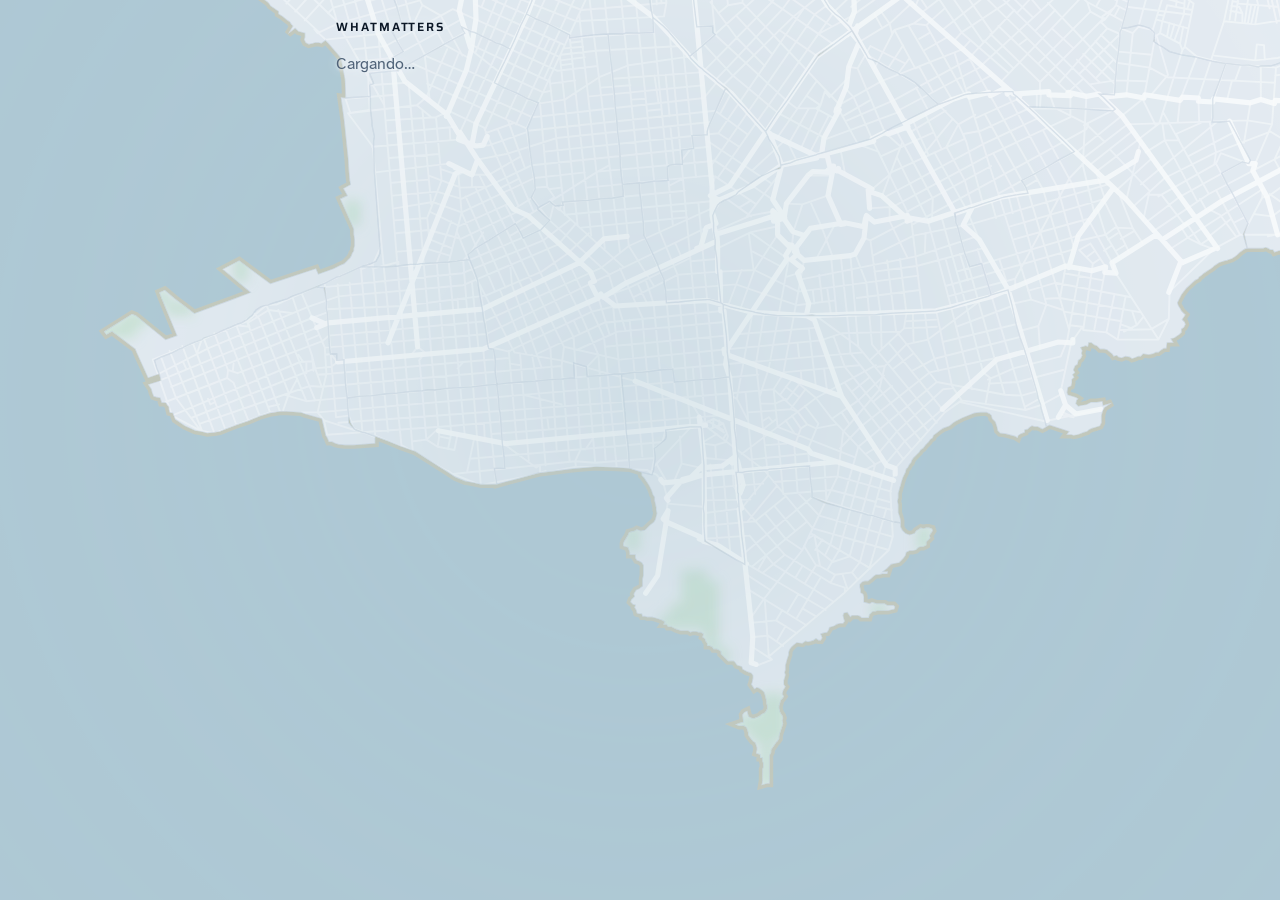
==== commit bdf0055b: "Bloque Sierpinski: el árbol como el logo, nuevo orden de la pantalla y modo claro más cálido - Pesta" ====
--- a/app/Index.html
+++ b/app/Index.html
@@ -11,14 +11,14 @@
 /* Layout: una columna; la red como lista de tríadas agrupadas por alcance, de la semilla hacia afuera. */
 :root {
   --bg: #F1F5F9; --surface: #FFFFFF; --ink: #0B1726; --muted: #4F6278; --line: #C8D4E1;
-  --leaf: #0B8F55; --leaf-soft: #DDF4E8; --sap: #C96A00; --sap-soft: #FCEAD2;
+  --leaf: #0B8F55; --leaf-soft: #DDF4E8; --sap: #EE8400; --sap-soft: #FCEAD2; --on-sap: #0B1726;
   --danger: #B42318; --focus: #1557C0; --on-p: #FFFFFF;
   --accent: #077A90; --accent-soft: #DDF2F6; --on-accent: #FFFFFF; --edge: #9CC9D6;
   --glow: 0 1px 0 rgba(0,0,0,0); --wm-o: #EE8400; --wm-c: #0AA9C2; --wm-k: #0B1726; --grid: rgba(20,60,110,.055);
   --hero: radial-gradient(120% 70% at 50% 115%, rgba(255,170,90,.45), transparent 62%), linear-gradient(180deg, #CFE5F6 0%, #E9EEF8 55%, #F6E6D8 100%);
   --pl: 0.54; --pc: 0.15; --pl2: 0.40; --pc2: 0.11;
   --land: #EAF0F6; --block: #DCE5EE; --avenue: #F1DCAE; --water: #BFDDEB; --park: #D3ECDD;
-  --s1: #0A8FA6; --s2: #E07800; --s3: #C2189E; --s4: #6A4ED6; --s5: #1D6DC6; --s6: #1E8A4A; --s7: #A77F00; --s8: #C2372F;
+  --s1: #0A8FA6; --s2: #E07800; --s3: #C2189E; --s4: #6A4ED6; --s5: #1F4FD8; --s6: #1E8A4A; --s7: #A77F00; --s8: #C2372F; --s9: #8B5A2B; --s10: #7CB518;
   --m-land: #E7EDF3; --m-water: #AEC8D4; --m-ave: #FFFFFF; --m-sand: #D9C9A4; --m-park: #BBDFC4; --m-barrio: #B9C8D8; --m-f1: #0B8F55; --m-f2: #077A90;
   --display: "Saira", "Avenir Next", "Segoe UI", sans-serif;
   --body: "Atkinson Hyperlegible", "Segoe UI", Roboto, sans-serif;
@@ -26,7 +26,7 @@
 }
 :root[data-theme="dark"] {
     --bg: #060A12; --surface: #0B1424; --ink: #E8F4FF; --muted: #8FA8C2; --line: #1E3350;
-    --leaf: #5CFF9D; --leaf-soft: #0D2A22; --sap: #FFB547; --sap-soft: #33240C;
+    --leaf: #5CFF9D; --leaf-soft: #0D2A22; --sap: #FFB547; --sap-soft: #33240C; --on-sap: #060A12;
     --danger: #FF7A6B; --focus: #9CF0FF; --on-p: #04121A;
     --accent: #3FE0FF; --accent-soft: #0A2433; --on-accent: #04121A; --edge: #23577A;
     --glow: 0 0 16px rgba(63,224,255,.38); --wm-o: #FF9A1F; --wm-c: #3FE0FF; --wm-k: #E8F4FF; --grid: rgba(120,190,255,.06);
@@ -34,13 +34,13 @@
     --pl: 0.80; --pc: 0.13; --pl2: 0.66; --pc2: 0.15;
     --land: #070E1A; --block: #0C1729; --avenue: #17344F; --water: #05192B; --park: #0C2A23;
     --m-land: #0C1A2A; --m-water: #0A2436; --m-ave: #33597C; --m-sand: #5A4F35; --m-park: #1C5B42; --m-barrio: #2A4257; --m-f1: #5CFF9D; --m-f2: #3FE0FF;
-    --s1: #3FE0FF; --s2: #FF9A1F; --s3: #FF5CC8; --s4: #A98BFF; --s5: #5B9BFF; --s6: #5CFF9D; --s7: #FFD84A; --s8: #FF6B6B;
+    --s1: #3FE0FF; --s2: #FF9A1F; --s3: #FF5CC8; --s4: #A98BFF; --s5: #6C8CFF; --s6: #5CFF9D; --s7: #FFD84A; --s8: #FF6B6B; --s9: #D69A5E; --s10: #C5E84A;
     color-scheme: dark;
 }
 @media (prefers-color-scheme: dark) {
   :root:not([data-theme="light"]) {
     --bg: #060A12; --surface: #0B1424; --ink: #E8F4FF; --muted: #8FA8C2; --line: #1E3350;
-    --leaf: #5CFF9D; --leaf-soft: #0D2A22; --sap: #FFB547; --sap-soft: #33240C;
+    --leaf: #5CFF9D; --leaf-soft: #0D2A22; --sap: #FFB547; --sap-soft: #33240C; --on-sap: #060A12;
     --danger: #FF7A6B; --focus: #9CF0FF; --on-p: #04121A;
     --accent: #3FE0FF; --accent-soft: #0A2433; --on-accent: #04121A; --edge: #23577A;
     --glow: 0 0 16px rgba(63,224,255,.38); --wm-o: #FF9A1F; --wm-c: #3FE0FF; --wm-k: #E8F4FF; --grid: rgba(120,190,255,.06);
@@ -48,7 +48,7 @@
     --pl: 0.80; --pc: 0.13; --pl2: 0.66; --pc2: 0.15;
     --land: #070E1A; --block: #0C1729; --avenue: #17344F; --water: #05192B; --park: #0C2A23;
     --m-land: #0C1A2A; --m-water: #0A2436; --m-ave: #33597C; --m-sand: #5A4F35; --m-park: #1C5B42; --m-barrio: #2A4257; --m-f1: #5CFF9D; --m-f2: #3FE0FF;
-    --s1: #3FE0FF; --s2: #FF9A1F; --s3: #FF5CC8; --s4: #A98BFF; --s5: #5B9BFF; --s6: #5CFF9D; --s7: #FFD84A; --s8: #FF6B6B;
+    --s1: #3FE0FF; --s2: #FF9A1F; --s3: #FF5CC8; --s4: #A98BFF; --s5: #6C8CFF; --s6: #5CFF9D; --s7: #FFD84A; --s8: #FF6B6B; --s9: #D69A5E; --s10: #C5E84A;
     color-scheme: dark;
   }
 }
@@ -117,13 +117,13 @@
 .pick button { background: none; color: var(--ink); border-color: var(--line); min-height: 36px; padding: 6px 10px; font-size: 13px; }
 svg.tree .nm { font-size: 10px; fill: var(--muted); paint-order: stroke; stroke: var(--surface); stroke-width: 3px; stroke-linejoin: round; }
 svg.tree .nm.side { text-anchor: start; }
-.legend { display: flex; flex-wrap: wrap; gap: 6px 14px; font-size: 12px; color: var(--muted); }
+.legend { display: flex; flex-wrap: wrap; gap: 6px 14px; font-size: 13px; color: var(--muted); }
 .legend i { display: inline-block; width: 10px; height: 10px; border-radius: 50%; margin-right: 5px; vertical-align: -1px; }
 .tabs { display: inline-flex; border: 1px solid var(--line); border-radius: 12px; overflow: hidden; background: var(--surface); justify-self: start; }
 .tabs button { background: none; color: var(--ink); border: 0; border-radius: 0; min-height: 40px; padding: 8px 18px; font-weight: 400; border-right: 1px solid var(--line); }
 .tabs button:last-child { border-right: 0; }
 .tabs button[aria-selected="true"] { background: var(--ink); color: var(--bg); font-weight: 700; }
-.map { position: relative; height: min(64vh, 560px); min-height: 380px; border-radius: 18px; overflow: hidden; border: 1px solid var(--line); background: var(--m-water); touch-action: none; user-select: none; -webkit-user-select: none; }
+.map { position: relative; height: min(64vh, 560px); min-height: 380px; border-radius: 18px; overflow: hidden; border: 1px solid var(--line); background: color-mix(in srgb, var(--surface) 88%, transparent); touch-action: none; user-select: none; -webkit-user-select: none; }
 .map svg { display: block; width: 100%; height: 100%; cursor: grab; }
 .zoom { position: absolute; right: 10px; top: 10px; display: grid; gap: 6px; }
 .tool { width: 40px; height: 40px; min-height: 40px; padding: 0; border-radius: 10px; border: 1px solid var(--line); background: var(--surface); color: var(--ink); font: 700 18px/1 var(--body); display: grid; place-items: center; }
@@ -134,15 +134,15 @@
 .mcard b.name { font-family: var(--display); font-size: 19px; overflow-wrap: anywhere; }
 .chips { display: flex; flex-wrap: wrap; gap: 6px; }
 .chipt { font-size: 13px; border-radius: 999px; padding: 2px 9px; border: 1.5px solid var(--c); font-variant-numeric: tabular-nums; }
-.mlegend .sw { display: inline-flex; align-items: center; gap: 5px; }
-.mlegend .sw i { width: 18px; height: 0; border-radius: 0; border-top: 3px solid var(--c); margin: 0; }
-.mlegend .sw b { font-family: var(--display); color: var(--c); font-size: 14px; }
 #msvg text { font-family: var(--body); paint-order: stroke; stroke: var(--m-land); stroke-width: 3px; stroke-linejoin: round; }
-#msvg .num { font-family: var(--display); font-weight: 700; text-anchor: middle; dominant-baseline: central; }
-#msvg .lbl { font-size: 11.5px; font-weight: 700; fill: var(--ink); dominant-baseline: central; }
-#msvg .lbl.free { fill: var(--muted); font-weight: 400; font-size: 10.5px; }
-#msvg .lbl.can { fill: var(--leaf); }
-#msvg .plus { font-size: 14px; font-weight: 700; fill: var(--leaf); text-anchor: middle; dominant-baseline: central; stroke: none; pointer-events: none; }
+#msvg .tl { font-weight: 700; text-anchor: middle; dominant-baseline: central; pointer-events: none; }
+#msvg .tl.id { font-family: var(--display); }
+#msvg .tl.on { fill: var(--on-sap); stroke: none; }
+#msvg .tl.cv { fill: var(--ink); }
+#msvg .tl.off { fill: var(--muted); font-weight: 400; }
+#msvg .tl.plus { fill: var(--accent); }
+#msvg .un { font-family: var(--display); font-weight: 700; text-anchor: middle; dominant-baseline: central; fill: var(--ink); pointer-events: none; }
+#msvg .un.s { font-weight: 400; fill: var(--muted); }
 .sheet-wrap { overflow: auto; max-height: 72vh; border: 1px solid var(--line); border-radius: 12px; background: var(--surface); }
 table.sheet { border-collapse: separate; border-spacing: 0; font-size: 14px; min-width: max-content; }
 .sheet th, .sheet td { border-right: 1px solid var(--line); border-bottom: 1px solid var(--line); padding: 5px 9px; white-space: nowrap; text-align: left; vertical-align: middle; }
@@ -156,7 +156,7 @@
 .sheet tr.b2 td { border-top: 1.5px solid var(--muted); }
 .sdot { display: inline-block; width: 10px; height: 10px; border-radius: 50%; border: 1.5px solid var(--ink); margin-right: 6px; vertical-align: -1px; }
 .sinv { color: var(--sap); font-weight: 700; font-size: 13px; }
-.sadd { background: var(--leaf-soft); color: var(--leaf); border: 1.5px dashed var(--leaf); border-radius: 8px; min-height: 30px; padding: 2px 10px; font-size: 13px; }
+.sadd { background: transparent; color: var(--leaf); border: 1.5px dashed var(--leaf); border-radius: 8px; min-height: 30px; padding: 2px 10px; font-size: 13px; }
 form.sinvf { display: flex; gap: 6px; }
 form.sinvf input { width: 190px; padding: 5px 8px; font-size: 14px; }
 form.sinvf button { min-height: 32px; padding: 4px 10px; font-size: 13px; }
@@ -205,6 +205,21 @@
 .tcard.mini { padding: 8px 12px; gap: 2px; }
 .tcard.mini b { font-size: 16px; }
 .mis { display: grid; gap: 8px; }
+/* Modo claro con más calor: el árbol elegido en naranja suave y el mapa de fondo en tonos crema y turquesa. */
+html.claro { --m-land: #F4ECDF; --m-water: #8FCFD6; --m-ave: #FFFDF8; --m-sand: #E8D3A6; --m-park: #C6E3B5; --m-barrio: #E3D3BD; --on-tag: #0B1726; }
+html.claro .tcard { border-color: color-mix(in srgb, var(--sap) 35%, var(--line)); }
+html.claro .tcard.cur { background: color-mix(in srgb, var(--sap-soft) 85%, transparent); border: 2px solid var(--sap); }
+html.claro .tag.arbol { background: var(--sap); border-color: var(--sap); color: var(--on-tag); }
+html.claro .tag.semilla { background: var(--sap-soft); border-color: var(--sap); color: color-mix(in srgb, var(--sap) 65%, #000); }
+html.claro .asel { border-top-color: var(--sap); }
+.mlegend { font-size: 14px; }
+.mlegend .ltxt { flex-basis: 100%; }
+.mlegend .lrow { display: grid; grid-template-columns: repeat(4, auto); justify-content: start; gap: 6px 14px; white-space: nowrap; }
+@media (max-width: 480px) { .mlegend .lrow { grid-template-columns: repeat(2, auto); } }
+.mlegend .lrow svg { margin-right: 3px !important; }
+.mcard .small { font-size: 14px; }
+.asel { display: grid; gap: 2px; margin-top: 10px; padding-top: 12px; border-top: 2px solid var(--ink); }
+.asel h2 { font-size: 24px; }
 .mis-head { display: flex; align-items: baseline; justify-content: space-between; gap: 8px; }
 .tbar.ajeno { border-style: dashed; }
 
@@ -237,6 +252,9 @@
 .pedidos .ped { border-top: 1px solid var(--line); padding-top: 10px; display: grid; gap: 4px; }
 .pedidos .pedh { display: flex; justify-content: space-between; gap: 8px; align-items: baseline; }
 .pedidos .pedmsg { font-style: italic; }
+.ubrow { display: flex; gap: 6px; flex-wrap: wrap; } .ubrow input { flex: 1 1 160px; min-width: 0; }
+.ubres { display: grid; gap: 4px; } .ubres:empty { display: none; }
+.ubopt { text-align: left; background: transparent; color: var(--ink); border: 1px solid var(--line); border-radius: 8px; padding: 6px 10px; font: inherit; cursor: pointer; }
 .pedasig { display: grid; gap: 8px; margin-top: 4px; }
 select, textarea { font: inherit; font-weight: 400; color: var(--ink); background: var(--bg); border: 1px solid var(--line); border-radius: 10px; padding: 10px 12px; width: 100%; }
 details.otros summary { cursor: pointer; list-style-position: inside; }
@@ -298,10 +316,10 @@
 .hero .wm { font-size: 34px; letter-spacing: .2em; text-align: center; }
 .hero .hsub { text-transform: uppercase; font-family: var(--display); font-weight: 500; font-size: 15px; letter-spacing: .5em; color: var(--muted); padding-left: .5em; }
 @media (max-width: 420px) { .hero .wm { font-size: 27px; letter-spacing: .12em; } .hero .hsub { font-size: 13px; letter-spacing: .4em; } }
-/* Las tríadas del fondo usan los mismos colores que los alcances del mapa. */
-.wmbg polygon.t0, .wmbg polygon.t1, .wmbg polygon.t2, .wmbg polygon.t3, .wmbg polygon.t4 { fill: var(--c); stroke: var(--c); }
-.wmbg circle.t0, .wmbg circle.t1, .wmbg circle.t2, .wmbg circle.t3, .wmbg circle.t4 { fill: var(--c); }
-.wmbg .t0 { --c: var(--s1); } .wmbg .t1 { --c: var(--s2); } .wmbg .t2 { --c: var(--s3); } .wmbg .t3 { --c: var(--s4); } .wmbg .t4 { --c: var(--s5); }
+/* El fondo lleva Sierpinskis como el logo: posiciones en naranja, algunas por convocar, y una cadena en cian. */
+.wmbg .sp { fill: var(--sap); fill-opacity: .24; stroke: var(--sap); stroke-opacity: .7; stroke-linejoin: round; }
+.wmbg .sp.v { fill: none; stroke-opacity: .35; }
+.wmbg .sp.y { fill: none; stroke: var(--accent); stroke-opacity: .8; }
 html { background-color: var(--m-water); }
 body { background: transparent; }
 .wmbg { position: fixed; inset: 0; z-index: 0; pointer-events: none; overflow: hidden; }
@@ -321,7 +339,7 @@
 </style>
 </head>
 <body>
-<div class="wmbg" aria-hidden="true"><svg viewBox="0 0 1600 1600" preserveAspectRatio="xMidYMid slice" width="100%" height="100%" aria-hidden="true"><defs><clipPath id="tierra"><path d="M 2208,-1235 L 2250,-1189 L 2301,-1153 L 2362,-1110 L 2440,-1055 L 2537,-987 L 2499,-974 L 2494,-957 L 2491,-941 L 2491,-910 L 2459,-896 L 2417,-907 L 2412,-885 L 2430,-862 L 2452,-834 L 2437,-798 L 2461,-734 L 2422,-703 L 2422,-675 L 2422,-640 L 2423,-420 L 2424,-387 L 2442,-309 L 2443,-303 L 2428,-261 L 2438,-227 L 2403,-126 L 2416,-96 L 2384,-68 L 2366,-20 L 2357,18 L 2355,15 L 2351,17 L 2343,22 L 2327,32 L 2311,38 L 2301,43 L 2295,45 L 2290,47 L 2273,54 L 2254,61 L 2237,67 L 2217,78 L 2206,76 L 2203,76 L 2195,77 L 2170,76 L 2161,76 L 2145,75 L 2118,74 L 2079,73 L 2061,73 L 2037,78 L 2008,84 L 1995,87 L 1985,89 L 1965,94 L 1939,100 L 1918,105 L 1896,111 L 1873,113 L 1875,105 L 1891,55 L 1892,51 L 1901,19 L 1891,16 L 1888,23 L 1863,17 L 1819,6 L 1823,-3 L 1852,-86 L 1854,-90 L 1840,-96 L 1831,-114 L 1818,-119 L 1808,-121 L 1804,-121 L 1802,-129 L 1799,-132 L 1785,-130 L 1780,-133 L 1757,-132 L 1742,-128 L 1735,-125 L 1731,-125 L 1729,-120 L 1721,-117 L 1718,-116 L 1716,-116 L 1714,-115 L 1709,-116 L 1705,-112 L 1704,-111 L 1698,-113 L 1694,-117 L 1687,-120 L 1681,-120 L 1679,-119 L 1674,-118 L 1661,-119 L 1650,-125 L 1646,-134 L 1647,-138 L 1642,-149 L 1636,-160 L 1628,-163 L 1623,-163 L 1618,-158 L 1616,-151 L 1611,-156 L 1606,-160 L 1601,-162 L 1598,-163 L 1599,-173 L 1600,-187 L 1602,-204 L 1605,-237 L 1591,-242 L 1585,-244 L 1583,-246 L 1590,-271 L 1592,-272 L 1596,-287 L 1595,-290 L 1599,-304 L 1599,-307 L 1600,-309 L 1602,-315 L 1603,-320 L 1605,-327 L 1606,-329 L 1620,-324 L 1622,-326 L 1628,-341 L 1612,-348 L 1605,-350 L 1595,-354 L 1581,-359 L 1569,-364 L 1557,-369 L 1542,-374 L 1516,-384 L 1513,-385 L 1489,-393 L 1487,-393 L 1465,-396 L 1458,-407 L 1462,-410 L 1485,-426 L 1489,-429 L 1507,-443 L 1513,-447 L 1528,-457 L 1537,-464 L 1545,-470 L 1561,-481 L 1563,-483 L 1580,-495 L 1597,-506 L 1614,-518 L 1628,-528 L 1634,-531 L 1649,-525 L 1655,-523 L 1684,-513 L 1697,-507 L 1702,-518 L 1709,-527 L 1715,-534 L 1717,-543 L 1719,-547 L 1726,-552 L 1732,-552 L 1735,-550 L 1736,-552 L 1738,-554 L 1741,-555 L 1747,-555 L 1749,-556 L 1749,-558 L 1749,-560 L 1749,-565 L 1749,-568 L 1752,-569 L 1750,-574 L 1729,-594 L 1760,-614 L 1764,-617 L 1770,-621 L 1779,-627 L 1784,-631 L 1812,-650 L 1834,-633 L 1854,-647 L 1879,-664 L 1887,-665 L 1895,-668 L 1899,-669 L 1924,-681 L 2008,-722 L 2067,-751 L 2074,-757 L 2079,-759 L 2087,-765 L 2085,-775 L 2075,-775 L 2066,-782 L 2057,-785 L 2054,-805 L 2057,-811 L 2060,-815 L 2067,-816 L 2069,-819 L 2058,-834 L 2051,-843 L 2035,-850 L 2018,-859 L 2009,-866 L 2004,-872 L 1999,-880 L 1998,-882 L 1995,-885 L 1987,-889 L 1974,-892 L 1965,-898 L 1962,-899 L 1960,-903 L 1957,-917 L 1959,-923 L 1968,-933 L 1970,-938 L 1970,-944 L 1980,-951 L 2028,-980 L 2082,-1013 L 2133,-1046 L 2117,-1071 L 2100,-1097 L 2086,-1119 L 2083,-1123 L 2070,-1144 L 2177,-1212 L 2195,-1226 L 2203,-1231 L 2208,-1235 Z"/><path d="M 1075,-536 L 1092,-538 L 1100,-540 L 1109,-541 L 1121,-542 L 1136,-544 L 1143,-545 L 1155,-547 L 1166,-548 L 1176,-550 L 1167,-536 L 1161,-526 L 1157,-519 L 1149,-510 L 1127,-477 L 1102,-441 L 1099,-437 L 1086,-417 L 1079,-406 L 1076,-401 L 1058,-374 L 1055,-369 L 1051,-363 L 1043,-355 L 1034,-340 L 1025,-327 L 1022,-322 L 1012,-307 L 1009,-302 L 999,-288 L 977,-253 L 974,-254 L 958,-258 L 954,-259 L 951,-260 L 936,-263 L 926,-266 L 922,-267 L 909,-271 L 894,-275 L 879,-279 L 865,-282 L 850,-286 L 847,-287 L 835,-290 L 820,-294 L 806,-299 L 792,-304 L 778,-309 L 771,-311 L 763,-314 L 749,-319 L 759,-339 L 767,-354 L 775,-370 L 783,-387 L 792,-403 L 801,-422 L 821,-462 L 820,-469 L 819,-479 L 815,-504 L 836,-506 L 845,-507 L 844,-490 L 844,-485 L 844,-481 L 845,-457 L 843,-450 L 849,-453 L 878,-458 L 881,-458 L 915,-463 L 918,-465 L 920,-469 L 927,-478 L 926,-493 L 926,-512 L 926,-518 L 940,-520 L 954,-521 L 968,-523 L 972,-523 L 989,-526 L 996,-527 L 1008,-528 L 1024,-530 L 1051,-533 L 1071,-536 L 1075,-536 Z"/><path d="M -505,-464 L -505,-462 L -504,-460 L -507,-455 L -509,-452 L -510,-447 L -511,-444 L -511,-441 L -509,-435 L -510,-431 L -510,-427 L -510,-424 L -510,-418 L -513,-415 L -513,-412 L -512,-408 L -511,-405 L -512,-401 L -515,-397 L -515,-391 L -513,-387 L -514,-384 L -512,-381 L -509,-378 L -508,-375 L -500,-374 L -497,-374 L -494,-374 L -490,-373 L -487,-372 L -484,-370 L -481,-368 L -478,-367 L -473,-361 L -469,-359 L -466,-358 L -463,-358 L -459,-354 L -457,-351 L -460,-350 L -460,-347 L -458,-345 L -455,-342 L -454,-340 L -451,-339 L -449,-336 L -446,-334 L -443,-332 L -442,-329 L -444,-326 L -442,-323 L -440,-320 L -437,-318 L -434,-318 L -430,-318 L -427,-318 L -424,-318 L -420,-319 L -417,-318 L -417,-314 L -418,-311 L -417,-308 L -416,-304 L -415,-300 L -414,-297 L -413,-294 L -413,-290 L -412,-287 L -412,-283 L -411,-280 L -411,-277 L -409,-274 L -409,-271 L -408,-267 L -407,-264 L -406,-261 L -404,-258 L -405,-255 L -407,-252 L -404,-249 L -403,-246 L -403,-243 L -400,-240 L -401,-236 L -401,-233 L -401,-230 L -399,-227 L -398,-224 L -397,-221 L -396,-218 L -393,-214 L -388,-213 L -385,-213 L -381,-212 L -377,-209 L -377,-206 L -378,-202 L -377,-199 L -373,-199 L -372,-196 L -371,-193 L -372,-190 L -371,-187 L -369,-183 L -365,-182 L -357,-181 L -350,-187 L -344,-186 L -341,-185 L -335,-183 L -323,-172 L -317,-169 L -306,-176 L -301,-188 L -293,-195 L -284,-193 L -277,-187 L -274,-176 L -267,-165 L -269,-157 L -277,-161 L -283,-160 L -288,-153 L -277,-128 L -266,-122 L -254,-121 L -246,-119 L -241,-108 L -246,-100 L -255,-84 L -262,-63 L -243,-67 L -225,-63 L -209,-62 L -204,-60 L -199,-55 L -197,-53 L -194,-39 L -196,-35 L -201,-26 L -197,4 L -204,17 L -204,19 L -211,29 L -214,40 L -222,48 L -228,61 L -242,70 L -253,75 L -263,83 L -265,91 L -262,94 L -256,97 L -260,103 L -262,103 L -289,108 L -310,111 L -316,112 L -330,114 L -332,102 L -334,102 L -333,114 L -341,115 L -353,117 L -362,119 L -366,119 L -369,120 L -373,121 L -377,121 L -382,122 L -387,123 L -390,124 L -398,125 L -403,126 L -409,127 L -415,127 L -422,129 L -427,129 L -429,130 L -437,131 L -452,133 L -455,134 L -467,136 L -472,143 L -485,136 L -488,134 L -504,125 L -519,117 L -522,116 L -530,111 L -540,115 L -558,118 L -564,119 L -566,119 L -569,120 L -591,124 L -605,126 L -609,127 L -628,130 L -654,134 L -656,134 L -661,135 L -678,138 L -711,143 L -715,143 L -718,144 L -734,147 L -746,149 L -753,150 L -768,153 L -790,156 L -795,123 L -801,90 L -805,68 L -807,58 L -812,26 L -817,-6 L -827,-69 L -829,-77 L -844,-165 L -853,-221 L -854,-224 L -853,-236 L -837,-252 L -795,-296 L -785,-306 L -777,-315 L -774,-317 L -767,-325 L -740,-353 L -709,-385 L -663,-432 L -652,-443 L -640,-456 L -636,-460 L -634,-462 L -622,-476 L -605,-494 L -604,-495 L -601,-494 L -592,-490 L -581,-485 L -575,-483 L -568,-481 L -545,-475 L -521,-468 L -512,-465 L -505,-464 Z"/><path d="M 101,-458 L 131,-437 L 154,-419 L 163,-413 L 172,-407 L 205,-383 L 207,-382 L 225,-369 L 230,-365 L 248,-352 L 240,-340 L 233,-328 L 227,-317 L 221,-306 L 221,-303 L 223,-280 L 223,-276 L 226,-254 L 227,-247 L 214,-256 L 203,-239 L 199,-233 L 190,-221 L 183,-211 L 181,-213 L 177,-215 L 170,-219 L 164,-209 L 160,-202 L 150,-187 L 156,-184 L 163,-181 L 161,-179 L 152,-164 L 148,-158 L 146,-154 L 138,-143 L 122,-120 L 114,-125 L 112,-127 L 105,-131 L 101,-134 L 100,-133 L 98,-135 L 81,-145 L 67,-155 L 54,-142 L 41,-129 L 33,-120 L 28,-116 L 15,-123 L 1,-131 L -16,-142 L -27,-149 L -30,-152 L -44,-162 L -58,-172 L -72,-181 L -68,-177 L -57,-166 L -68,-155 L -80,-166 L -82,-169 L -90,-177 L -94,-180 L -101,-188 L -107,-195 L -112,-200 L -123,-210 L -137,-224 L -130,-220 L -127,-218 L -120,-213 L -108,-226 L -89,-256 L -77,-248 L -68,-275 L -56,-267 L -51,-275 L -55,-278 L -52,-282 L -49,-287 L -45,-284 L -40,-291 L -32,-302 L -24,-313 L -39,-322 L -43,-326 L -49,-330 L -62,-339 L -49,-363 L -45,-369 L -36,-386 L -34,-388 L -40,-426 L -17,-409 L 1,-396 L 13,-412 L 25,-431 L 32,-427 L 43,-419 L 60,-407 L 70,-423 L 98,-405 L 100,-403 L 99,-406 L 99,-431 L 101,-432 L 99,-435 L 100,-456 L 101,-458 Z"/><path d="M 248,-352 L 256,-367 L 259,-371 L 262,-377 L 272,-386 L 281,-394 L 283,-398 L 287,-401 L 302,-415 L 306,-418 L 322,-433 L 330,-427 L 336,-423 L 350,-413 L 357,-408 L 384,-388 L 386,-387 L 387,-409 L 388,-432 L 388,-447 L 389,-453 L 412,-435 L 414,-434 L 438,-417 L 440,-417 L 441,-415 L 442,-415 L 443,-413 L 445,-412 L 456,-404 L 446,-392 L 434,-378 L 424,-365 L 422,-364 L 426,-361 L 439,-351 L 446,-345 L 453,-339 L 459,-335 L 467,-329 L 472,-325 L 481,-318 L 487,-315 L 489,-313 L 492,-311 L 487,-308 L 482,-302 L 478,-286 L 474,-267 L 466,-246 L 460,-240 L 448,-235 L 437,-233 L 433,-233 L 420,-233 L 415,-226 L 408,-218 L 402,-205 L 402,-202 L 402,-197 L 396,-189 L 390,-181 L 380,-178 L 371,-171 L 369,-162 L 366,-147 L 364,-148 L 362,-153 L 360,-158 L 351,-163 L 347,-166 L 321,-184 L 297,-201 L 288,-207 L 285,-209 L 268,-220 L 257,-228 L 251,-232 L 239,-239 L 227,-247 L 226,-254 L 223,-276 L 223,-280 L 221,-303 L 221,-306 L 227,-317 L 233,-328 L 240,-340 L 248,-352 Z"/><path d="M 1022,-322 L 1025,-327 L 1034,-340 L 1043,-355 L 1051,-363 L 1055,-369 L 1058,-374 L 1076,-401 L 1079,-406 L 1086,-417 L 1099,-437 L 1102,-441 L 1120,-438 L 1148,-432 L 1154,-430 L 1170,-417 L 1182,-407 L 1189,-401 L 1193,-397 L 1206,-387 L 1218,-377 L 1226,-369 L 1230,-367 L 1242,-357 L 1236,-348 L 1248,-339 L 1262,-328 L 1273,-316 L 1281,-319 L 1283,-320 L 1298,-327 L 1306,-330 L 1308,-323 L 1315,-309 L 1319,-304 L 1326,-291 L 1319,-282 L 1308,-268 L 1301,-259 L 1297,-253 L 1287,-239 L 1275,-223 L 1268,-213 L 1263,-207 L 1256,-202 L 1258,-197 L 1261,-188 L 1265,-171 L 1270,-167 L 1259,-150 L 1247,-158 L 1223,-174 L 1214,-164 L 1208,-161 L 1207,-160 L 1207,-157 L 1209,-147 L 1210,-144 L 1211,-142 L 1206,-136 L 1213,-130 L 1197,-104 L 1195,-106 L 1192,-110 L 1190,-112 L 1189,-114 L 1188,-117 L 1186,-125 L 1185,-133 L 1184,-142 L 1182,-153 L 1182,-157 L 1179,-171 L 1178,-181 L 1177,-197 L 1177,-206 L 1173,-209 L 1160,-219 L 1156,-222 L 1150,-226 L 1141,-233 L 1135,-238 L 1125,-245 L 1122,-247 L 1119,-249 L 1107,-258 L 1097,-266 L 1083,-276 L 1071,-285 L 1066,-289 L 1051,-300 L 1037,-311 L 1022,-322 Z"/><path d="M 1326,-291 L 1327,-295 L 1340,-299 L 1386,-316 L 1391,-318 L 1397,-320 L 1436,-334 L 1440,-347 L 1442,-357 L 1442,-361 L 1449,-389 L 1451,-399 L 1452,-402 L 1458,-407 L 1465,-396 L 1487,-393 L 1489,-393 L 1513,-385 L 1516,-384 L 1542,-374 L 1557,-369 L 1569,-364 L 1581,-359 L 1595,-354 L 1605,-350 L 1612,-348 L 1628,-341 L 1622,-326 L 1620,-324 L 1606,-329 L 1605,-327 L 1603,-320 L 1602,-315 L 1600,-309 L 1599,-307 L 1599,-304 L 1595,-290 L 1596,-287 L 1592,-272 L 1590,-271 L 1583,-246 L 1584,-245 L 1591,-242 L 1605,-237 L 1602,-204 L 1600,-187 L 1599,-173 L 1598,-163 L 1601,-162 L 1606,-160 L 1611,-156 L 1616,-151 L 1614,-148 L 1611,-144 L 1609,-142 L 1606,-139 L 1604,-138 L 1595,-134 L 1580,-128 L 1570,-129 L 1559,-131 L 1550,-132 L 1547,-132 L 1545,-132 L 1537,-136 L 1504,-150 L 1506,-154 L 1507,-156 L 1512,-169 L 1524,-164 L 1529,-163 L 1529,-170 L 1531,-183 L 1523,-184 L 1483,-189 L 1474,-187 L 1468,-174 L 1458,-166 L 1453,-163 L 1436,-153 L 1427,-157 L 1413,-164 L 1400,-171 L 1385,-178 L 1363,-188 L 1354,-175 L 1347,-164 L 1337,-151 L 1337,-149 L 1329,-135 L 1327,-132 L 1327,-123 L 1327,-118 L 1326,-106 L 1326,-102 L 1325,-84 L 1325,-77 L 1325,-72 L 1324,-67 L 1324,-65 L 1308,-74 L 1309,-86 L 1297,-93 L 1288,-98 L 1283,-101 L 1267,-110 L 1278,-127 L 1283,-134 L 1281,-136 L 1271,-142 L 1259,-150 L 1270,-167 L 1265,-171 L 1261,-188 L 1258,-197 L 1256,-202 L 1263,-207 L 1268,-213 L 1275,-223 L 1287,-239 L 1297,-253 L 1301,-259 L 1308,-268 L 1319,-282 L 1326,-291 Z"/><path d="M 492,-311 L 498,-313 L 509,-319 L 520,-324 L 533,-323 L 540,-316 L 555,-313 L 556,-314 L 564,-317 L 575,-325 L 584,-338 L 584,-348 L 585,-367 L 587,-372 L 589,-379 L 598,-390 L 603,-395 L 620,-381 L 647,-361 L 683,-337 L 710,-318 L 729,-304 L 736,-297 L 726,-288 L 718,-280 L 714,-276 L 701,-264 L 699,-261 L 689,-251 L 682,-242 L 680,-239 L 669,-225 L 663,-217 L 658,-209 L 647,-194 L 641,-186 L 635,-177 L 633,-173 L 631,-168 L 625,-151 L 621,-142 L 618,-133 L 616,-125 L 613,-116 L 610,-108 L 608,-103 L 595,-79 L 594,-77 L 581,-84 L 576,-87 L 566,-94 L 547,-107 L 543,-109 L 529,-115 L 517,-120 L 511,-123 L 507,-124 L 496,-127 L 486,-129 L 478,-132 L 474,-133 L 472,-135 L 458,-138 L 453,-145 L 452,-154 L 448,-172 L 447,-181 L 445,-190 L 417,-197 L 407,-199 L 402,-202 L 402,-205 L 408,-218 L 415,-226 L 420,-233 L 433,-233 L 437,-233 L 448,-235 L 460,-240 L 466,-246 L 474,-267 L 478,-286 L 482,-302 L 487,-308 L 492,-311 Z"/><path d="M 951,-260 L 954,-259 L 958,-258 L 974,-254 L 977,-253 L 998,-287 L 1009,-302 L 1012,-307 L 1022,-322 L 1037,-311 L 1050,-301 L 1066,-289 L 1071,-285 L 1083,-276 L 1096,-266 L 1107,-258 L 1119,-249 L 1122,-247 L 1115,-217 L 1111,-200 L 1106,-175 L 1102,-159 L 1096,-134 L 1091,-137 L 1056,-154 L 1053,-136 L 1042,-142 L 1031,-120 L 1021,-98 L 1009,-75 L 1014,-69 L 1019,-67 L 1016,-64 L 1014,-62 L 999,-46 L 982,-30 L 965,-14 L 956,-8 L 954,-7 L 952,-5 L 934,6 L 929,9 L 917,16 L 907,22 L 904,23 L 904,21 L 882,1 L 880,-1 L 875,-7 L 873,-6 L 873,-8 L 857,-23 L 855,-25 L 848,-31 L 843,-36 L 842,-38 L 843,-41 L 843,-43 L 843,-46 L 841,-48 L 840,-49 L 838,-50 L 841,-51 L 844,-55 L 849,-63 L 849,-65 L 851,-65 L 855,-73 L 856,-74 L 863,-84 L 870,-95 L 867,-97 L 873,-107 L 884,-121 L 892,-134 L 901,-148 L 903,-151 L 910,-160 L 919,-174 L 925,-182 L 928,-187 L 937,-200 L 938,-207 L 940,-215 L 942,-220 L 944,-230 L 948,-245 L 951,-260 Z"/><path d="M -137,-224 L -123,-210 L -112,-200 L -107,-195 L -101,-188 L -94,-180 L -90,-177 L -82,-169 L -80,-166 L -68,-155 L -57,-166 L -68,-177 L -72,-181 L -58,-172 L -45,-163 L -30,-152 L -27,-149 L -16,-142 L 1,-131 L 15,-123 L 27,-116 L 21,-109 L 13,-101 L 10,-98 L -2,-87 L -11,-79 L -13,-76 L -24,-65 L -34,-54 L -45,-43 L -57,-32 L -68,-21 L -80,-10 L -91,1 L -102,12 L -113,23 L -126,35 L -135,45 L -148,58 L -157,67 L -168,78 L -175,84 L -178,88 L -190,101 L -207,121 L -212,116 L -229,108 L -243,104 L -251,99 L -256,97 L -262,94 L -265,91 L -263,83 L -253,75 L -242,70 L -228,61 L -222,48 L -214,40 L -211,29 L -204,19 L -204,17 L -197,4 L -201,-26 L -196,-35 L -194,-39 L -197,-53 L -199,-55 L -204,-60 L -209,-62 L -225,-63 L -243,-67 L -262,-63 L -255,-84 L -246,-100 L -241,-108 L -246,-119 L -254,-121 L -266,-122 L -277,-128 L -288,-153 L -283,-160 L -277,-161 L -269,-157 L -267,-165 L -274,-176 L -277,-187 L -284,-193 L -293,-195 L -300,-189 L -306,-176 L -317,-169 L -323,-172 L -335,-183 L -327,-187 L -318,-189 L -319,-197 L -312,-200 L -305,-205 L -300,-209 L -300,-211 L -300,-213 L -299,-215 L -297,-216 L -296,-219 L -297,-221 L -298,-223 L -298,-225 L -298,-228 L -296,-229 L -294,-231 L -293,-233 L -291,-235 L -290,-236 L -290,-239 L -290,-241 L -292,-242 L -293,-244 L -294,-246 L -292,-247 L -290,-249 L -288,-251 L -288,-253 L -288,-256 L -289,-258 L -289,-261 L -288,-263 L -287,-266 L -286,-268 L -287,-270 L -288,-272 L -288,-275 L -289,-277 L -289,-280 L -289,-282 L -289,-284 L -289,-286 L -289,-288 L -289,-290 L -290,-291 L -291,-293 L -292,-295 L -292,-297 L -293,-299 L -293,-301 L -293,-303 L -294,-305 L -294,-308 L -294,-310 L -294,-312 L -294,-314 L -293,-315 L -293,-317 L -292,-319 L -292,-321 L -291,-323 L -288,-325 L -263,-308 L -260,-306 L -257,-304 L -230,-286 L -223,-281 L -220,-278 L -215,-275 L -205,-268 L -194,-261 L -182,-253 L -179,-251 L -172,-246 L -148,-231 L -140,-226 L -137,-224 Z"/><path d="M 736,-297 L 739,-300 L 749,-319 L 763,-314 L 771,-311 L 778,-309 L 792,-304 L 806,-299 L 820,-294 L 835,-290 L 847,-287 L 850,-286 L 865,-282 L 879,-279 L 894,-275 L 909,-271 L 922,-267 L 926,-266 L 936,-263 L 951,-260 L 948,-245 L 944,-230 L 942,-220 L 940,-215 L 938,-207 L 937,-200 L 928,-187 L 925,-182 L 919,-174 L 910,-160 L 903,-151 L 901,-148 L 892,-134 L 884,-121 L 873,-107 L 867,-97 L 870,-95 L 863,-84 L 856,-74 L 855,-73 L 851,-65 L 849,-65 L 849,-63 L 844,-55 L 841,-51 L 838,-50 L 837,-50 L 834,-51 L 832,-50 L 830,-49 L 828,-50 L 823,-55 L 809,-67 L 807,-70 L 795,-80 L 783,-91 L 782,-91 L 781,-93 L 771,-102 L 769,-103 L 769,-104 L 758,-115 L 756,-114 L 759,-122 L 763,-137 L 764,-141 L 767,-152 L 756,-154 L 744,-142 L 738,-134 L 737,-133 L 734,-133 L 732,-135 L 732,-137 L 730,-137 L 719,-148 L 705,-162 L 704,-164 L 702,-164 L 690,-176 L 687,-167 L 672,-174 L 668,-175 L 653,-181 L 641,-186 L 647,-194 L 658,-209 L 663,-217 L 669,-225 L 680,-239 L 682,-242 L 689,-251 L 699,-261 L 701,-264 L 714,-276 L 718,-280 L 726,-288 L 736,-297 Z"/><path d="M 227,-247 L 239,-239 L 251,-232 L 257,-228 L 268,-220 L 285,-209 L 288,-207 L 297,-201 L 321,-184 L 347,-166 L 351,-163 L 360,-158 L 362,-153 L 364,-148 L 366,-147 L 369,-162 L 371,-171 L 380,-178 L 390,-181 L 396,-189 L 402,-197 L 402,-202 L 406,-200 L 417,-197 L 445,-190 L 447,-181 L 448,-172 L 452,-154 L 453,-145 L 458,-138 L 455,-140 L 451,-136 L 454,-130 L 458,-130 L 458,-122 L 470,-96 L 478,-83 L 483,-74 L 492,-60 L 496,-53 L 498,-39 L 502,-22 L 503,-19 L 510,14 L 511,18 L 513,29 L 514,32 L 517,45 L 520,58 L 522,65 L 526,72 L 539,97 L 507,100 L 489,101 L 468,103 L 451,105 L 417,107 L 400,109 L 383,110 L 378,110 L 372,112 L 371,110 L 368,105 L 364,98 L 359,93 L 354,87 L 353,85 L 332,92 L 313,97 L 300,102 L 295,99 L 287,89 L 284,85 L 276,73 L 266,59 L 261,53 L 259,49 L 251,40 L 256,32 L 234,-2 L 228,2 L 233,11 L 236,20 L 228,10 L 219,1 L 205,-9 L 196,-16 L 185,-23 L 178,-29 L 181,-31 L 195,-41 L 182,-54 L 179,-51 L 166,-60 L 164,-58 L 159,-61 L 152,-67 L 154,-70 L 146,-75 L 132,-86 L 142,-99 L 127,-111 L 112,-122 L 97,-133 L 98,-135 L 100,-133 L 101,-134 L 105,-131 L 112,-127 L 114,-125 L 122,-120 L 138,-143 L 146,-154 L 148,-158 L 152,-164 L 161,-179 L 163,-181 L 156,-184 L 150,-187 L 160,-202 L 164,-209 L 170,-219 L 177,-215 L 181,-213 L 183,-211 L 190,-221 L 199,-233 L 203,-239 L 214,-256 L 227,-247 Z"/><path d="M 1053,-136 L 1056,-154 L 1091,-137 L 1096,-134 L 1102,-159 L 1106,-175 L 1111,-200 L 1115,-217 L 1122,-247 L 1125,-245 L 1135,-238 L 1141,-233 L 1150,-226 L 1156,-222 L 1160,-219 L 1173,-209 L 1177,-206 L 1177,-197 L 1178,-181 L 1179,-171 L 1182,-157 L 1182,-153 L 1184,-142 L 1185,-133 L 1186,-125 L 1188,-117 L 1189,-114 L 1190,-112 L 1192,-110 L 1195,-106 L 1197,-104 L 1213,-130 L 1206,-136 L 1211,-142 L 1210,-144 L 1209,-147 L 1207,-157 L 1207,-160 L 1208,-161 L 1214,-164 L 1223,-174 L 1247,-158 L 1259,-150 L 1271,-142 L 1281,-136 L 1283,-134 L 1278,-127 L 1267,-110 L 1283,-101 L 1288,-98 L 1297,-93 L 1309,-86 L 1308,-74 L 1324,-65 L 1323,-45 L 1322,-25 L 1321,-12 L 1320,4 L 1305,3 L 1292,-6 L 1281,-18 L 1279,-19 L 1277,-2 L 1275,6 L 1274,12 L 1256,9 L 1253,24 L 1252,35 L 1249,45 L 1247,56 L 1252,66 L 1248,72 L 1243,76 L 1232,83 L 1228,86 L 1223,89 L 1220,92 L 1208,100 L 1194,109 L 1181,118 L 1169,127 L 1163,131 L 1158,134 L 1154,137 L 1146,142 L 1133,151 L 1129,145 L 1125,139 L 1118,128 L 1113,121 L 1109,115 L 1106,111 L 1100,102 L 1097,98 L 1086,83 L 1075,67 L 1069,71 L 1066,73 L 1065,68 L 1065,55 L 1065,44 L 1068,42 L 1070,40 L 1070,34 L 1070,32 L 1068,31 L 1070,30 L 1070,26 L 1071,-3 L 1071,-19 L 1072,-24 L 1074,-34 L 1076,-44 L 1074,-49 L 1077,-53 L 1079,-60 L 1077,-63 L 1075,-67 L 1072,-72 L 1066,-82 L 1062,-99 L 1061,-105 L 1058,-118 L 1055,-134 L 1053,-136 Z"/><path d="M 1324,-65 L 1324,-67 L 1325,-72 L 1325,-77 L 1325,-84 L 1326,-102 L 1326,-106 L 1327,-118 L 1327,-123 L 1327,-132 L 1329,-135 L 1337,-149 L 1337,-151 L 1347,-164 L 1354,-175 L 1363,-188 L 1385,-178 L 1400,-171 L 1413,-164 L 1427,-157 L 1436,-153 L 1453,-163 L 1458,-166 L 1467,-173 L 1474,-187 L 1483,-189 L 1523,-184 L 1531,-183 L 1529,-170 L 1529,-163 L 1524,-164 L 1512,-169 L 1507,-156 L 1506,-154 L 1504,-150 L 1537,-136 L 1545,-132 L 1547,-132 L 1550,-132 L 1559,-131 L 1570,-129 L 1580,-128 L 1595,-134 L 1604,-138 L 1606,-139 L 1609,-142 L 1618,-102 L 1628,-67 L 1615,-63 L 1585,-39 L 1580,-35 L 1559,-18 L 1566,-9 L 1574,1 L 1580,8 L 1593,24 L 1605,40 L 1616,53 L 1628,68 L 1636,79 L 1604,85 L 1587,89 L 1573,95 L 1570,96 L 1557,101 L 1554,102 L 1544,103 L 1540,104 L 1523,107 L 1514,109 L 1496,114 L 1481,118 L 1479,119 L 1466,123 L 1460,124 L 1450,127 L 1443,129 L 1438,130 L 1426,119 L 1414,108 L 1411,106 L 1402,98 L 1395,92 L 1390,88 L 1380,79 L 1379,77 L 1368,68 L 1353,56 L 1347,51 L 1339,44 L 1329,36 L 1318,26 L 1318,22 L 1320,5 L 1321,-12 L 1322,-25 L 1323,-45 L 1324,-65 Z"/><path d="M 594,-77 L 595,-79 L 608,-103 L 610,-108 L 613,-116 L 616,-125 L 618,-133 L 621,-142 L 625,-151 L 631,-167 L 633,-173 L 635,-177 L 641,-186 L 653,-181 L 668,-175 L 672,-174 L 686,-167 L 690,-176 L 702,-164 L 704,-164 L 705,-162 L 719,-148 L 730,-137 L 732,-137 L 732,-135 L 734,-133 L 737,-133 L 738,-134 L 744,-142 L 756,-154 L 767,-152 L 764,-141 L 763,-137 L 759,-122 L 756,-114 L 758,-115 L 769,-104 L 769,-103 L 771,-102 L 781,-93 L 782,-91 L 783,-91 L 795,-80 L 807,-70 L 807,-67 L 823,-55 L 828,-50 L 829,-49 L 820,-54 L 808,-39 L 801,-32 L 789,-18 L 786,-13 L 772,4 L 765,-1 L 755,13 L 744,27 L 752,37 L 758,44 L 760,46 L 771,59 L 765,68 L 762,72 L 758,78 L 754,79 L 747,79 L 731,81 L 716,82 L 700,84 L 696,84 L 682,85 L 665,87 L 650,88 L 629,90 L 628,88 L 632,75 L 615,70 L 610,71 L 596,73 L 594,58 L 594,54 L 593,51 L 590,19 L 589,9 L 587,-21 L 587,-36 L 586,-44 L 585,-53 L 588,-59 L 594,-74 L 594,-77 Z"/><path d="M 1609,-142 L 1611,-144 L 1614,-148 L 1616,-151 L 1618,-158 L 1623,-163 L 1628,-163 L 1636,-160 L 1642,-149 L 1647,-138 L 1646,-134 L 1650,-125 L 1661,-119 L 1674,-118 L 1679,-119 L 1681,-120 L 1687,-120 L 1694,-117 L 1698,-115 L 1704,-111 L 1705,-112 L 1709,-116 L 1714,-115 L 1716,-116 L 1718,-116 L 1721,-117 L 1729,-120 L 1731,-125 L 1735,-125 L 1742,-128 L 1757,-132 L 1780,-133 L 1785,-130 L 1799,-132 L 1802,-129 L 1804,-121 L 1808,-121 L 1818,-119 L 1831,-114 L 1840,-96 L 1853,-90 L 1852,-86 L 1823,-3 L 1819,6 L 1863,17 L 1888,23 L 1891,16 L 1901,19 L 1892,51 L 1891,55 L 1875,105 L 1873,113 L 1850,114 L 1838,114 L 1855,125 L 1858,127 L 1868,131 L 1871,133 L 1884,143 L 1886,144 L 1895,151 L 1910,163 L 1929,178 L 1941,187 L 1939,190 L 1929,182 L 1917,174 L 1913,180 L 1911,183 L 1904,193 L 1895,207 L 1886,220 L 1874,240 L 1856,270 L 1834,283 L 1830,284 L 1841,305 L 1853,326 L 1854,328 L 1831,334 L 1809,340 L 1807,337 L 1787,340 L 1785,338 L 1774,322 L 1762,305 L 1758,305 L 1739,304 L 1739,296 L 1743,288 L 1732,272 L 1717,281 L 1707,288 L 1702,292 L 1698,289 L 1690,284 L 1682,282 L 1674,282 L 1659,290 L 1655,293 L 1653,297 L 1650,300 L 1647,303 L 1643,305 L 1639,305 L 1638,302 L 1637,297 L 1637,292 L 1636,286 L 1635,276 L 1635,262 L 1635,256 L 1636,249 L 1639,224 L 1640,211 L 1639,208 L 1635,196 L 1630,183 L 1628,179 L 1624,171 L 1618,163 L 1608,148 L 1600,136 L 1587,116 L 1575,99 L 1573,95 L 1587,89 L 1604,85 L 1636,79 L 1628,68 L 1616,53 L 1605,40 L 1593,24 L 1580,8 L 1574,1 L 1566,-9 L 1559,-18 L 1580,-35 L 1585,-39 L 1615,-63 L 1628,-67 L 1618,-102 L 1609,-142 Z"/><path d="M 28,-116 L 33,-120 L 41,-129 L 54,-142 L 67,-155 L 81,-145 L 98,-135 L 97,-133 L 112,-122 L 127,-111 L 142,-99 L 132,-86 L 146,-75 L 154,-70 L 152,-67 L 159,-61 L 164,-58 L 166,-60 L 179,-51 L 182,-54 L 195,-41 L 181,-31 L 178,-29 L 171,-22 L 176,-8 L 175,5 L 175,8 L 167,26 L 162,33 L 161,35 L 153,48 L 126,58 L 112,59 L 90,60 L 86,63 L 69,76 L 58,92 L 54,104 L 50,116 L 48,121 L 12,185 L 11,188 L 10,191 L 8,195 L 6,200 L 4,203 L 3,207 L 1,211 L -1,213 L -12,238 L -15,237 L -18,236 L -21,234 L -24,236 L -26,237 L -30,236 L -38,230 L -39,227 L -42,225 L -45,224 L -48,223 L -51,221 L -53,220 L -56,227 L -59,234 L -61,236 L -62,241 L -65,245 L -67,248 L -71,247 L -73,245 L -79,242 L -82,240 L -86,239 L -89,238 L -93,237 L -99,233 L -101,230 L -103,228 L -107,221 L -110,215 L -113,210 L -132,210 L -138,198 L -139,196 L -157,207 L -159,221 L -174,227 L -186,216 L -197,216 L -194,200 L -182,183 L -179,173 L -178,169 L -180,154 L -180,148 L -200,129 L -207,121 L -190,101 L -178,88 L -175,84 L -168,78 L -157,67 L -148,58 L -135,45 L -126,35 L -113,23 L -102,12 L -91,1 L -80,-10 L -68,-21 L -57,-32 L -45,-43 L -34,-54 L -24,-65 L -13,-76 L -11,-79 L -2,-87 L 10,-98 L 13,-101 L 21,-109 L 28,-116 Z"/><path d="M 829,-49 L 830,-50 L 833,-51 L 835,-51 L 837,-50 L 840,-49 L 841,-48 L 843,-46 L 843,-44 L 843,-42 L 843,-39 L 842,-37 L 848,-31 L 855,-25 L 856,-24 L 873,-8 L 873,-6 L 875,-7 L 880,-1 L 882,1 L 904,21 L 904,23 L 907,22 L 917,16 L 929,9 L 934,6 L 952,-5 L 954,-7 L 956,-8 L 965,-14 L 982,-30 L 999,-46 L 1014,-62 L 1016,-64 L 1018,-66 L 1014,-69 L 1010,-74 L 1021,-98 L 1031,-120 L 1042,-142 L 1052,-137 L 1055,-134 L 1058,-118 L 1061,-105 L 1062,-99 L 1066,-82 L 1072,-72 L 1075,-67 L 1077,-63 L 1079,-60 L 1077,-53 L 1074,-49 L 1076,-44 L 1074,-34 L 1072,-24 L 1071,-19 L 1071,-3 L 1070,26 L 1070,30 L 1068,31 L 1070,32 L 1070,34 L 1070,40 L 1068,42 L 1065,44 L 1065,55 L 1065,68 L 1066,73 L 1069,71 L 1075,67 L 1086,83 L 1097,98 L 1100,102 L 1106,111 L 1109,115 L 1113,121 L 1118,128 L 1125,139 L 1129,145 L 1133,151 L 1122,160 L 1109,169 L 1097,177 L 1080,188 L 1073,194 L 1067,199 L 1064,201 L 1062,202 L 1039,221 L 1026,230 L 1013,210 L 1010,205 L 1002,191 L 999,187 L 990,171 L 988,168 L 980,156 L 977,152 L 970,142 L 961,134 L 958,131 L 953,128 L 942,121 L 934,116 L 929,113 L 921,107 L 918,104 L 916,103 L 908,97 L 903,93 L 897,89 L 882,78 L 879,76 L 872,71 L 866,67 L 862,64 L 857,62 L 851,59 L 843,54 L 836,51 L 844,57 L 845,60 L 836,73 L 830,73 L 821,74 L 822,91 L 803,92 L 804,103 L 804,108 L 786,109 L 769,111 L 768,105 L 768,95 L 767,79 L 763,78 L 758,78 L 762,72 L 765,68 L 771,59 L 760,46 L 758,44 L 752,37 L 744,27 L 755,13 L 765,-1 L 772,4 L 786,-13 L 789,-18 L 801,-32 L 808,-39 L 820,-54 L 828,-48 Z"/><path d="M 458,-130 L 474,-133 L 478,-132 L 486,-129 L 496,-127 L 507,-124 L 511,-123 L 517,-120 L 528,-116 L 543,-109 L 547,-107 L 566,-94 L 576,-87 L 581,-84 L 594,-77 L 594,-74 L 588,-59 L 585,-53 L 586,-45 L 587,-36 L 587,-21 L 589,9 L 590,18 L 593,51 L 594,54 L 594,58 L 596,73 L 610,71 L 615,70 L 632,75 L 628,88 L 629,90 L 630,92 L 631,107 L 633,122 L 629,122 L 625,123 L 617,123 L 602,125 L 597,126 L 580,127 L 564,128 L 560,129 L 555,129 L 553,126 L 547,112 L 539,97 L 526,72 L 523,66 L 520,58 L 517,45 L 514,32 L 514,30 L 511,18 L 510,14 L 503,-19 L 502,-22 L 498,-39 L 496,-53 L 492,-60 L 483,-74 L 478,-83 L 470,-96 L 458,-122 L 458,-130 Z"/><path d="M 178,-29 L 185,-23 L 196,-16 L 205,-9 L 218,0 L 228,10 L 236,20 L 233,11 L 229,3 L 234,-2 L 256,32 L 251,40 L 259,49 L 261,53 L 266,59 L 276,73 L 284,85 L 287,89 L 295,99 L 299,102 L 313,97 L 332,92 L 353,85 L 354,87 L 359,93 L 364,98 L 368,105 L 371,110 L 372,112 L 378,110 L 383,110 L 400,109 L 417,107 L 451,105 L 468,103 L 487,102 L 490,120 L 492,132 L 490,134 L 493,135 L 493,146 L 494,150 L 495,167 L 496,180 L 497,188 L 498,204 L 495,204 L 493,205 L 487,207 L 490,228 L 496,246 L 503,271 L 490,275 L 496,288 L 497,290 L 504,302 L 490,310 L 491,313 L 498,325 L 494,326 L 492,326 L 462,329 L 466,339 L 467,342 L 462,344 L 463,358 L 432,360 L 431,337 L 426,310 L 407,288 L 402,292 L 398,291 L 394,291 L 391,292 L 386,293 L 382,291 L 380,287 L 381,284 L 381,279 L 373,277 L 371,275 L 369,273 L 360,280 L 366,270 L 364,268 L 362,265 L 359,263 L 353,258 L 348,255 L 348,252 L 338,245 L 336,242 L 334,240 L 324,233 L 322,231 L 320,230 L 308,221 L 300,215 L 296,212 L 275,196 L 257,183 L 265,172 L 251,165 L 223,155 L 217,152 L 209,148 L 205,146 L 200,143 L 194,139 L 188,137 L 167,131 L 154,128 L 150,130 L 140,145 L 117,138 L 117,133 L 119,123 L 50,116 L 54,104 L 58,92 L 69,76 L 86,63 L 90,60 L 112,59 L 126,58 L 153,48 L 161,35 L 162,33 L 167,26 L 175,8 L 175,5 L 176,-8 L 171,-22 L 178,-29 Z"/><path d="M 1320,5 L 1318,22 L 1318,26 L 1329,36 L 1339,44 L 1347,51 L 1353,56 L 1368,68 L 1379,77 L 1380,79 L 1390,88 L 1395,92 L 1402,98 L 1411,106 L 1414,108 L 1426,119 L 1438,130 L 1435,130 L 1427,131 L 1422,131 L 1427,146 L 1431,163 L 1428,176 L 1422,196 L 1415,221 L 1415,224 L 1410,241 L 1409,247 L 1402,273 L 1400,278 L 1400,280 L 1400,283 L 1398,302 L 1396,316 L 1395,330 L 1394,338 L 1394,343 L 1393,356 L 1374,355 L 1379,359 L 1394,374 L 1391,376 L 1357,374 L 1338,373 L 1332,373 L 1318,372 L 1285,371 L 1272,359 L 1267,355 L 1266,352 L 1264,352 L 1256,352 L 1237,353 L 1222,354 L 1210,355 L 1205,356 L 1190,362 L 1173,368 L 1166,362 L 1160,356 L 1153,349 L 1149,346 L 1144,341 L 1138,337 L 1131,333 L 1127,331 L 1125,331 L 1123,329 L 1110,323 L 1105,320 L 1097,315 L 1092,313 L 1085,310 L 1083,306 L 1066,277 L 1061,270 L 1051,260 L 1044,255 L 1041,252 L 1037,248 L 1026,230 L 1039,221 L 1062,202 L 1064,201 L 1067,199 L 1073,194 L 1080,188 L 1097,177 L 1109,169 L 1122,160 L 1133,151 L 1146,142 L 1154,137 L 1158,134 L 1163,131 L 1169,127 L 1181,118 L 1194,109 L 1208,100 L 1220,92 L 1223,89 L 1228,86 L 1232,83 L 1243,76 L 1248,72 L 1252,66 L 1247,56 L 1249,45 L 1252,35 L 1253,24 L 1256,9 L 1274,12 L 1275,6 L 1277,-2 L 1279,-19 L 1281,-18 L 1292,-6 L 1304,3 L 1320,5 Z"/><path d="M 2351,17 L 2354,22 L 2357,18 L 2365,29 L 2376,43 L 2385,43 L 2394,34 L 2406,40 L 2408,50 L 2410,59 L 2420,69 L 2432,72 L 2445,73 L 2458,67 L 2461,64 L 2470,52 L 2484,46 L 2495,35 L 2502,37 L 2503,43 L 2514,36 L 2528,32 L 2527,21 L 2533,13 L 2541,7 L 2548,7 L 2555,17 L 2560,30 L 2567,43 L 2574,47 L 2581,47 L 2591,47 L 2603,46 L 2610,49 L 2612,57 L 2616,70 L 2617,86 L 2619,99 L 2624,116 L 2630,117 L 2632,121 L 2650,136 L 2654,147 L 2624,150 L 2597,153 L 2574,155 L 2574,157 L 2576,173 L 2558,175 L 2550,176 L 2524,179 L 2501,181 L 2497,181 L 2472,184 L 2470,165 L 2468,164 L 2459,164 L 2457,166 L 2450,167 L 2439,168 L 2431,169 L 2422,170 L 2418,170 L 2412,170 L 2407,171 L 2394,172 L 2378,174 L 2381,194 L 2348,197 L 2343,198 L 2310,201 L 2311,205 L 2321,204 L 2313,224 L 2308,238 L 2300,241 L 2295,239 L 2280,239 L 2255,246 L 2230,257 L 2225,243 L 2223,239 L 2222,237 L 2214,218 L 2176,233 L 2138,249 L 2099,266 L 2061,281 L 2028,295 L 2026,289 L 2022,273 L 2021,270 L 2014,256 L 2012,253 L 2004,242 L 1999,234 L 1991,226 L 1989,224 L 1948,193 L 1941,187 L 1929,178 L 1910,163 L 1895,151 L 1886,144 L 1884,143 L 1871,133 L 1868,131 L 1858,127 L 1855,125 L 1838,114 L 1850,114 L 1873,113 L 1896,111 L 1918,105 L 1939,100 L 1965,94 L 1985,89 L 1995,87 L 2008,84 L 2037,78 L 2061,73 L 2079,73 L 2118,74 L 2145,75 L 2161,76 L 2170,76 L 2195,77 L 2203,76 L 2206,76 L 2217,78 L 2237,67 L 2254,61 L 2273,54 L 2290,47 L 2295,45 L 2301,43 L 2311,38 L 2327,32 L 2343,22 L 2351,17 Z"/><path d="M 700,84 L 716,82 L 731,81 L 747,79 L 754,79 L 758,78 L 763,78 L 767,78 L 768,95 L 768,105 L 769,111 L 786,109 L 804,108 L 804,103 L 803,92 L 822,91 L 821,74 L 830,73 L 836,73 L 845,60 L 844,57 L 836,51 L 843,54 L 851,59 L 857,62 L 862,64 L 866,67 L 861,71 L 858,71 L 853,77 L 854,83 L 855,88 L 856,103 L 858,124 L 859,139 L 860,156 L 861,171 L 862,175 L 863,186 L 864,197 L 865,211 L 866,229 L 870,263 L 871,271 L 891,270 L 891,278 L 894,281 L 880,293 L 877,296 L 874,298 L 872,300 L 862,308 L 860,305 L 854,298 L 852,296 L 846,289 L 835,276 L 829,270 L 817,260 L 816,259 L 814,250 L 813,243 L 812,229 L 811,216 L 792,217 L 782,218 L 776,219 L 776,215 L 775,208 L 775,205 L 777,204 L 788,203 L 791,203 L 790,191 L 778,191 L 772,183 L 766,176 L 763,172 L 760,169 L 754,161 L 749,155 L 746,150 L 742,145 L 733,146 L 719,146 L 711,147 L 718,137 L 723,130 L 726,126 L 728,123 L 721,115 L 717,109 L 713,104 L 710,100 L 706,95 L 700,88 L 700,86 L 700,84 Z"/><path d="M 866,67 L 872,71 L 879,76 L 882,78 L 897,89 L 903,93 L 908,97 L 916,103 L 918,104 L 920,106 L 929,113 L 934,116 L 942,121 L 953,128 L 958,131 L 961,134 L 970,142 L 977,152 L 980,156 L 988,168 L 990,171 L 999,187 L 1002,191 L 1010,205 L 1013,210 L 1026,230 L 1037,248 L 1041,252 L 1044,255 L 1051,260 L 1061,270 L 1065,276 L 1058,281 L 1055,283 L 1042,293 L 1023,306 L 1008,328 L 984,363 L 978,371 L 972,379 L 957,402 L 946,390 L 935,378 L 931,373 L 924,366 L 913,354 L 908,348 L 901,343 L 897,340 L 894,337 L 880,326 L 877,323 L 873,320 L 864,311 L 862,308 L 872,300 L 874,298 L 877,296 L 880,293 L 894,281 L 891,278 L 891,270 L 871,271 L 870,263 L 866,229 L 865,211 L 864,197 L 863,186 L 862,175 L 861,171 L 860,156 L 859,139 L 858,124 L 856,103 L 855,88 L 854,83 L 853,77 L 857,72 L 861,71 L 866,67 Z"/><path d="M 629,90 L 650,88 L 665,87 L 682,85 L 696,84 L 700,84 L 700,86 L 700,88 L 706,95 L 710,100 L 713,104 L 717,109 L 721,115 L 728,123 L 726,126 L 723,130 L 718,137 L 711,147 L 719,146 L 733,146 L 742,145 L 746,150 L 749,155 L 754,161 L 760,169 L 763,172 L 766,176 L 772,183 L 778,191 L 790,191 L 791,203 L 788,203 L 777,204 L 775,205 L 775,206 L 776,215 L 776,219 L 782,218 L 792,217 L 811,216 L 812,229 L 813,243 L 814,250 L 816,259 L 817,278 L 799,279 L 782,279 L 778,280 L 760,280 L 742,281 L 735,282 L 727,283 L 712,285 L 712,281 L 700,275 L 686,268 L 670,261 L 666,259 L 658,255 L 664,241 L 669,227 L 675,212 L 681,196 L 686,184 L 688,182 L 680,178 L 675,175 L 663,168 L 653,163 L 644,158 L 638,155 L 643,148 L 647,142 L 652,134 L 654,131 L 654,120 L 639,121 L 633,122 L 631,107 L 630,92 L 629,90 Z"/><path d="M 1438,130 L 1443,129 L 1450,127 L 1460,124 L 1466,123 L 1479,119 L 1481,118 L 1496,114 L 1514,109 L 1523,107 L 1540,104 L 1544,103 L 1554,102 L 1557,101 L 1570,96 L 1573,95 L 1575,99 L 1587,116 L 1600,136 L 1608,148 L 1618,163 L 1624,171 L 1628,179 L 1630,183 L 1635,196 L 1639,208 L 1640,211 L 1639,224 L 1636,249 L 1635,256 L 1635,262 L 1635,276 L 1636,286 L 1637,292 L 1637,297 L 1638,301 L 1636,302 L 1626,304 L 1618,306 L 1617,308 L 1603,315 L 1595,318 L 1588,320 L 1576,320 L 1573,321 L 1561,319 L 1559,319 L 1552,319 L 1535,317 L 1532,317 L 1515,314 L 1495,309 L 1477,306 L 1462,302 L 1453,296 L 1449,294 L 1443,290 L 1443,285 L 1443,279 L 1442,277 L 1437,273 L 1429,270 L 1424,269 L 1410,272 L 1402,273 L 1409,247 L 1410,241 L 1415,224 L 1415,221 L 1422,196 L 1428,176 L 1431,163 L 1427,146 L 1422,131 L 1427,131 L 1435,130 L 1438,130 Z"/><path d="M 487,102 L 507,100 L 539,97 L 547,112 L 553,126 L 555,129 L 560,129 L 564,128 L 580,127 L 597,126 L 602,125 L 617,123 L 625,123 L 629,122 L 633,122 L 639,121 L 654,120 L 654,131 L 652,134 L 647,142 L 643,148 L 639,154 L 644,158 L 653,163 L 663,168 L 675,175 L 680,178 L 688,182 L 686,184 L 681,196 L 675,212 L 669,227 L 664,241 L 658,255 L 651,269 L 644,286 L 638,299 L 626,293 L 620,291 L 614,288 L 603,283 L 593,278 L 589,277 L 577,271 L 579,276 L 581,279 L 568,286 L 555,293 L 553,294 L 532,306 L 530,307 L 512,317 L 498,325 L 491,313 L 490,310 L 504,302 L 497,290 L 496,288 L 489,276 L 503,271 L 496,246 L 490,230 L 486,207 L 493,205 L 495,204 L 498,204 L 497,188 L 496,180 L 495,167 L 494,150 L 493,146 L 493,135 L 490,134 L 492,132 L 490,120 L 488,102 Z"/><path d="M -256,97 L -251,99 L -243,104 L -229,108 L -212,116 L -207,121 L -200,129 L -180,148 L -180,154 L -178,169 L -179,173 L -182,183 L -194,200 L -197,216 L -203,216 L -226,229 L -238,224 L -233,255 L -231,271 L -211,291 L -209,300 L -216,313 L -229,336 L -231,367 L -212,395 L -207,409 L -210,419 L -214,434 L -199,445 L -187,465 L -175,487 L -192,507 L -199,462 L -214,465 L -222,518 L -251,527 L -256,529 L -311,517 L -340,528 L -343,506 L -341,504 L -338,502 L -343,503 L -346,488 L -348,474 L -349,471 L -350,467 L -351,459 L -353,446 L -354,444 L -356,429 L -358,414 L -359,412 L -359,410 L -361,410 L -376,407 L -393,405 L -412,397 L -411,392 L -411,384 L -412,377 L -413,372 L -412,368 L -415,368 L -417,368 L -419,367 L -421,367 L -423,366 L -425,365 L -427,364 L -428,363 L -431,363 L -433,363 L -436,363 L -438,363 L -441,364 L -443,364 L -445,365 L -448,366 L -450,367 L -452,368 L -454,369 L -456,371 L -458,372 L -460,373 L -462,375 L -464,376 L -465,378 L -467,379 L -468,380 L -469,382 L -470,383 L -471,385 L -472,387 L -472,389 L -471,401 L -482,402 L -520,413 L -504,400 L -501,397 L -501,392 L -500,387 L -499,378 L -496,366 L -492,358 L -489,358 L -492,344 L -492,339 L -494,328 L -499,301 L -501,284 L -504,269 L -507,253 L -509,239 L -511,223 L -514,209 L -514,207 L -516,193 L -517,191 L -519,178 L -522,160 L -523,154 L -524,146 L -528,122 L -530,114 L -530,111 L -522,116 L -519,117 L -504,125 L -488,134 L -485,136 L -472,143 L -467,136 L -455,134 L -452,133 L -437,131 L -429,130 L -427,129 L -422,129 L -415,127 L -409,127 L -403,126 L -398,125 L -392,124 L -387,123 L -382,122 L -377,121 L -373,121 L -369,120 L -366,119 L -362,119 L -353,117 L -341,115 L -335,114 L -334,102 L -332,102 L -330,114 L -316,112 L -310,111 L -289,108 L -262,103 L -260,103 L -256,97 Z"/><path d="M 1941,187 L 1948,193 L 1989,224 L 1991,226 L 1999,234 L 2004,242 L 2012,253 L 2014,256 L 2021,270 L 2022,273 L 2026,289 L 2028,295 L 2030,306 L 2033,316 L 2034,319 L 2037,326 L 2041,334 L 2043,337 L 2047,342 L 2046,344 L 2052,351 L 2055,354 L 2069,365 L 2072,368 L 2086,378 L 2091,382 L 2097,386 L 2115,397 L 2118,400 L 2128,404 L 2140,411 L 2169,424 L 2174,425 L 2186,430 L 2192,432 L 2197,434 L 2212,441 L 2231,449 L 2233,450 L 2242,453 L 2251,457 L 2268,464 L 2276,468 L 2299,478 L 2324,488 L 2342,496 L 2348,498 L 2359,502 L 2357,505 L 2354,508 L 2352,510 L 2350,513 L 2348,515 L 2346,518 L 2343,520 L 2340,523 L 2337,526 L 2335,528 L 2333,530 L 2330,533 L 2328,536 L 2325,538 L 2323,541 L 2321,544 L 2319,547 L 2317,549 L 2315,552 L 2313,554 L 2309,558 L 2308,561 L 2304,562 L 2302,563 L 2301,567 L 2297,567 L 2294,567 L 2292,570 L 2291,574 L 2287,574 L 2284,574 L 2281,576 L 2277,576 L 2275,573 L 2272,574 L 2269,575 L 2266,572 L 2263,574 L 2260,574 L 2257,574 L 2255,576 L 2252,578 L 2247,578 L 2244,577 L 2241,574 L 2239,572 L 2236,570 L 2233,569 L 2230,569 L 2227,568 L 2223,568 L 2220,569 L 2217,570 L 2215,572 L 2214,575 L 2211,575 L 2207,575 L 2204,575 L 2200,574 L 2197,574 L 2194,576 L 2190,579 L 2187,579 L 2184,577 L 2183,574 L 2183,570 L 2179,569 L 2178,566 L 2175,562 L 2172,558 L 2169,555 L 2166,554 L 2162,552 L 2158,550 L 2155,549 L 2150,548 L 2146,548 L 2143,548 L 2139,548 L 2136,548 L 2133,548 L 2126,548 L 2122,549 L 2118,550 L 2114,550 L 2110,550 L 2106,552 L 2102,553 L 2099,556 L 2096,558 L 2093,558 L 2091,561 L 2089,563 L 2085,564 L 2082,562 L 2080,565 L 2078,567 L 2078,571 L 2075,573 L 2072,575 L 2069,577 L 2067,581 L 2064,583 L 2065,587 L 2061,587 L 2058,588 L 2057,584 L 2053,584 L 2050,586 L 2046,587 L 2043,587 L 2039,583 L 2040,580 L 2039,577 L 2038,573 L 2037,570 L 2035,568 L 2035,564 L 2036,561 L 2035,557 L 2033,554 L 2032,551 L 2031,548 L 2028,546 L 2027,542 L 2024,539 L 2021,538 L 2020,535 L 2020,532 L 2019,529 L 2015,527 L 2012,528 L 2008,526 L 2009,523 L 2005,521 L 2002,521 L 2002,517 L 2003,514 L 2002,511 L 1999,511 L 1996,509 L 1992,509 L 1990,511 L 1987,513 L 1984,515 L 1981,515 L 1977,515 L 1974,515 L 1971,517 L 1968,518 L 1965,517 L 1962,519 L 1958,519 L 1956,519 L 1950,521 L 1947,522 L 1944,521 L 1941,520 L 1939,517 L 1941,514 L 1944,515 L 1948,515 L 1946,510 L 1943,510 L 1940,508 L 1936,507 L 1933,506 L 1930,505 L 1927,504 L 1924,504 L 1921,505 L 1915,495 L 1915,493 L 1912,489 L 1910,488 L 1898,471 L 1920,456 L 1917,452 L 1906,444 L 1894,426 L 1914,423 L 1913,416 L 1896,390 L 1888,378 L 1887,376 L 1854,328 L 1853,326 L 1841,305 L 1830,284 L 1834,283 L 1856,270 L 1874,240 L 1886,220 L 1895,207 L 1904,193 L 1911,183 L 1913,180 L 1917,174 L 1929,182 L 1939,190 L 1941,187 Z"/><path d="M 658,255 L 666,259 L 670,261 L 686,268 L 700,275 L 712,281 L 712,285 L 727,283 L 735,282 L 742,281 L 760,280 L 762,300 L 763,309 L 765,325 L 766,336 L 767,346 L 768,355 L 769,370 L 771,388 L 772,402 L 774,418 L 775,431 L 775,433 L 776,450 L 778,468 L 779,477 L 779,483 L 766,485 L 751,486 L 735,488 L 719,489 L 703,490 L 704,494 L 694,495 L 687,489 L 684,491 L 673,497 L 664,485 L 669,474 L 668,460 L 665,444 L 662,422 L 660,402 L 659,398 L 665,384 L 673,366 L 663,362 L 660,361 L 646,354 L 630,347 L 618,341 L 624,328 L 631,314 L 638,299 L 644,286 L 651,269 L 658,255 Z"/><path d="M 760,280 L 778,280 L 782,279 L 799,279 L 817,278 L 816,259 L 817,260 L 829,270 L 835,276 L 846,289 L 852,296 L 854,298 L 860,305 L 862,308 L 864,311 L 873,320 L 877,323 L 880,326 L 894,337 L 897,340 L 901,343 L 907,348 L 895,375 L 886,395 L 885,398 L 884,402 L 884,406 L 881,406 L 865,407 L 867,423 L 852,425 L 853,438 L 853,443 L 850,443 L 843,443 L 837,444 L 834,446 L 835,463 L 823,464 L 818,464 L 803,466 L 799,466 L 778,468 L 776,450 L 775,433 L 775,431 L 774,418 L 772,402 L 771,389 L 769,370 L 768,355 L 767,346 L 766,336 L 765,326 L 763,309 L 762,300 L 760,280 Z"/><path d="M 1402,273 L 1410,272 L 1423,269 L 1429,270 L 1437,273 L 1442,277 L 1443,279 L 1443,285 L 1442,289 L 1449,294 L 1453,296 L 1462,302 L 1477,306 L 1495,309 L 1515,314 L 1532,317 L 1525,337 L 1516,361 L 1516,365 L 1516,384 L 1515,390 L 1521,390 L 1524,390 L 1537,389 L 1544,402 L 1552,417 L 1563,438 L 1561,442 L 1553,440 L 1527,454 L 1534,468 L 1542,482 L 1549,496 L 1556,509 L 1560,517 L 1554,530 L 1559,548 L 1556,549 L 1553,551 L 1550,553 L 1548,555 L 1546,557 L 1543,559 L 1540,561 L 1537,562 L 1534,563 L 1530,564 L 1527,565 L 1524,566 L 1521,568 L 1518,570 L 1516,572 L 1513,574 L 1510,576 L 1507,578 L 1504,580 L 1502,582 L 1499,584 L 1498,586 L 1494,588 L 1483,598 L 1477,606 L 1472,616 L 1473,619 L 1476,624 L 1477,626 L 1480,629 L 1482,631 L 1478,637 L 1481,640 L 1482,643 L 1480,647 L 1477,649 L 1477,653 L 1474,656 L 1468,660 L 1464,661 L 1467,666 L 1459,666 L 1458,673 L 1455,673 L 1452,675 L 1448,678 L 1445,678 L 1441,680 L 1436,681 L 1429,680 L 1426,683 L 1423,683 L 1418,685 L 1415,686 L 1412,684 L 1407,683 L 1402,685 L 1398,684 L 1396,682 L 1392,683 L 1390,680 L 1386,677 L 1384,675 L 1380,674 L 1375,674 L 1371,670 L 1368,669 L 1364,666 L 1361,666 L 1360,671 L 1357,670 L 1351,672 L 1353,676 L 1352,679 L 1353,682 L 1351,686 L 1348,688 L 1347,693 L 1344,695 L 1342,700 L 1344,703 L 1341,706 L 1343,709 L 1340,712 L 1340,716 L 1339,720 L 1335,722 L 1334,728 L 1335,731 L 1342,733 L 1345,734 L 1348,736 L 1346,738 L 1345,742 L 1348,745 L 1352,744 L 1358,743 L 1364,740 L 1367,740 L 1371,740 L 1378,739 L 1379,744 L 1390,741 L 1381,747 L 1379,750 L 1377,757 L 1377,761 L 1377,766 L 1375,770 L 1372,771 L 1369,772 L 1365,773 L 1361,775 L 1359,777 L 1355,778 L 1350,780 L 1347,781 L 1342,782 L 1339,781 L 1333,781 L 1336,777 L 1312,769 L 1308,771 L 1306,763 L 1303,753 L 1301,746 L 1301,744 L 1298,736 L 1296,727 L 1291,710 L 1286,693 L 1281,676 L 1275,659 L 1270,642 L 1265,619 L 1260,600 L 1239,606 L 1227,567 L 1212,571 L 1206,554 L 1204,547 L 1202,540 L 1197,521 L 1195,516 L 1193,504 L 1208,499 L 1213,497 L 1215,497 L 1229,492 L 1239,489 L 1248,486 L 1251,485 L 1255,484 L 1260,483 L 1270,481 L 1285,479 L 1284,476 L 1282,471 L 1277,463 L 1293,455 L 1309,446 L 1324,437 L 1343,427 L 1330,414 L 1310,395 L 1299,384 L 1295,380 L 1285,371 L 1318,372 L 1332,373 L 1338,373 L 1357,374 L 1391,376 L 1394,374 L 1379,359 L 1374,355 L 1393,356 L 1394,343 L 1394,338 L 1395,330 L 1396,316 L 1398,302 L 1400,283 L 1400,280 L 1400,278 L 1402,273 Z"/><path d="M 1532,317 L 1534,317 L 1552,319 L 1559,319 L 1561,319 L 1573,321 L 1576,320 L 1588,320 L 1595,318 L 1603,315 L 1617,308 L 1618,306 L 1626,304 L 1636,302 L 1638,302 L 1639,305 L 1643,305 L 1647,303 L 1650,300 L 1653,297 L 1655,293 L 1659,290 L 1674,282 L 1682,282 L 1690,284 L 1698,289 L 1702,292 L 1707,288 L 1717,281 L 1732,272 L 1743,288 L 1739,296 L 1739,304 L 1758,305 L 1762,305 L 1774,322 L 1785,338 L 1787,340 L 1807,337 L 1809,340 L 1831,334 L 1854,328 L 1887,376 L 1888,378 L 1896,390 L 1913,416 L 1914,423 L 1894,426 L 1906,444 L 1917,452 L 1920,456 L 1898,471 L 1910,488 L 1912,489 L 1915,493 L 1914,496 L 1921,505 L 1917,506 L 1914,507 L 1910,508 L 1907,509 L 1904,509 L 1900,510 L 1897,511 L 1893,511 L 1890,512 L 1887,513 L 1881,515 L 1878,516 L 1875,518 L 1872,519 L 1869,520 L 1866,522 L 1863,524 L 1862,526 L 1863,530 L 1860,530 L 1857,533 L 1854,533 L 1854,536 L 1850,535 L 1847,533 L 1844,534 L 1841,532 L 1839,533 L 1836,533 L 1833,531 L 1830,531 L 1826,531 L 1823,532 L 1820,534 L 1817,536 L 1814,537 L 1811,539 L 1808,541 L 1806,543 L 1803,545 L 1800,547 L 1798,550 L 1796,553 L 1795,557 L 1794,560 L 1797,561 L 1798,568 L 1795,570 L 1792,569 L 1790,572 L 1790,575 L 1786,575 L 1783,576 L 1780,577 L 1778,579 L 1776,577 L 1773,576 L 1774,573 L 1773,570 L 1776,567 L 1778,565 L 1778,561 L 1777,558 L 1775,555 L 1773,552 L 1771,550 L 1766,547 L 1762,546 L 1759,545 L 1756,543 L 1752,542 L 1750,540 L 1746,539 L 1743,539 L 1740,539 L 1736,537 L 1733,536 L 1730,536 L 1727,535 L 1724,534 L 1721,534 L 1717,533 L 1714,533 L 1711,533 L 1707,532 L 1703,533 L 1700,532 L 1697,533 L 1694,533 L 1690,533 L 1686,533 L 1683,534 L 1679,533 L 1676,533 L 1673,532 L 1670,532 L 1666,531 L 1662,531 L 1656,531 L 1652,531 L 1649,531 L 1646,532 L 1643,533 L 1639,534 L 1636,534 L 1633,535 L 1630,535 L 1627,536 L 1625,539 L 1622,540 L 1619,542 L 1614,541 L 1611,544 L 1610,547 L 1608,549 L 1607,552 L 1605,554 L 1603,552 L 1599,551 L 1593,553 L 1591,550 L 1588,550 L 1585,548 L 1582,547 L 1579,548 L 1575,548 L 1572,548 L 1569,548 L 1565,548 L 1559,548 L 1555,530 L 1560,517 L 1556,509 L 1549,496 L 1542,482 L 1534,468 L 1527,454 L 1553,440 L 1561,442 L 1563,438 L 1552,417 L 1544,402 L 1537,389 L 1524,390 L 1521,390 L 1515,390 L 1516,384 L 1516,365 L 1516,361 L 1525,337 L 1532,317 Z"/><path d="M 498,325 L 512,317 L 530,307 L 532,306 L 552,295 L 555,293 L 568,286 L 581,279 L 579,276 L 577,271 L 589,277 L 593,278 L 603,283 L 614,288 L 620,291 L 626,293 L 638,299 L 631,314 L 624,328 L 618,341 L 630,347 L 646,354 L 660,361 L 663,362 L 673,366 L 665,384 L 659,398 L 660,402 L 662,422 L 665,444 L 668,460 L 669,474 L 664,485 L 673,497 L 672,499 L 687,513 L 676,525 L 673,526 L 654,535 L 649,525 L 644,517 L 633,524 L 622,531 L 611,538 L 594,548 L 585,556 L 587,562 L 579,563 L 576,563 L 571,564 L 561,565 L 545,566 L 529,567 L 526,567 L 522,568 L 513,568 L 498,570 L 483,571 L 467,571 L 463,571 L 451,571 L 464,567 L 470,564 L 474,557 L 475,554 L 475,548 L 468,452 L 467,422 L 467,417 L 467,414 L 468,408 L 465,394 L 465,390 L 463,373 L 463,369 L 463,358 L 462,344 L 467,342 L 466,339 L 462,329 L 492,326 L 494,326 L 498,326 Z"/><path d="M 1065,276 L 1083,306 L 1085,310 L 1092,313 L 1097,315 L 1105,320 L 1110,323 L 1123,329 L 1125,331 L 1127,331 L 1131,333 L 1138,337 L 1144,341 L 1149,345 L 1153,349 L 1160,356 L 1166,362 L 1173,368 L 1155,377 L 1139,385 L 1131,389 L 1117,396 L 1106,402 L 1103,404 L 1089,411 L 1072,416 L 1027,429 L 1022,430 L 1020,431 L 995,438 L 988,441 L 976,444 L 974,433 L 969,424 L 966,419 L 961,411 L 960,408 L 957,402 L 972,379 L 978,371 L 984,363 L 1008,328 L 1022,308 L 1042,293 L 1055,283 L 1058,281 L 1065,276 Z"/><path d="M 907,348 L 913,354 L 924,366 L 931,373 L 935,378 L 946,390 L 957,402 L 960,408 L 961,411 L 966,419 L 969,424 L 974,433 L 976,444 L 976,446 L 968,450 L 951,458 L 926,475 L 923,477 L 920,481 L 910,486 L 905,488 L 900,491 L 897,494 L 895,498 L 893,502 L 891,507 L 892,517 L 892,527 L 894,538 L 894,548 L 896,561 L 897,577 L 899,595 L 901,616 L 887,612 L 884,612 L 868,613 L 849,615 L 833,616 L 832,600 L 830,591 L 830,587 L 826,578 L 823,571 L 822,568 L 816,555 L 807,536 L 806,534 L 805,532 L 804,515 L 802,498 L 801,486 L 800,481 L 799,466 L 803,466 L 818,464 L 823,464 L 835,463 L 834,446 L 837,444 L 843,443 L 850,443 L 853,443 L 853,438 L 852,425 L 867,423 L 865,407 L 881,406 L 884,406 L 884,402 L 885,398 L 886,395 L 895,375 L 907,348 Z"/><path d="M 1173,368 L 1190,362 L 1205,356 L 1210,355 L 1222,354 L 1237,353 L 1256,352 L 1264,352 L 1266,352 L 1267,355 L 1272,359 L 1285,371 L 1295,380 L 1299,384 L 1310,395 L 1330,414 L 1343,427 L 1324,437 L 1309,446 L 1293,455 L 1277,463 L 1282,471 L 1284,476 L 1285,479 L 1270,481 L 1260,483 L 1255,484 L 1251,485 L 1248,486 L 1239,489 L 1229,492 L 1215,497 L 1213,497 L 1208,499 L 1194,504 L 1195,516 L 1197,521 L 1202,540 L 1204,547 L 1206,554 L 1212,571 L 1227,567 L 1239,606 L 1235,608 L 1224,611 L 1207,616 L 1198,619 L 1189,622 L 1170,626 L 1156,627 L 1153,627 L 1141,628 L 1134,628 L 1117,629 L 1101,630 L 1094,631 L 1089,631 L 1072,631 L 1061,631 L 1046,632 L 1038,632 L 1020,632 L 1015,631 L 1006,632 L 993,632 L 972,632 L 955,630 L 944,628 L 941,627 L 925,624 L 913,621 L 910,620 L 904,618 L 901,616 L 899,595 L 897,577 L 896,561 L 894,548 L 894,538 L 892,527 L 892,517 L 891,507 L 893,502 L 895,498 L 897,494 L 900,491 L 905,488 L 910,486 L 920,481 L 923,477 L 926,475 L 951,458 L 968,450 L 975,448 L 976,446 L 976,444 L 988,441 L 995,438 L 1020,431 L 1022,430 L 1026,429 L 1072,416 L 1089,411 L 1103,404 L 1106,402 L 1117,396 L 1131,389 L 1139,385 L 1155,377 L 1173,368 Z"/><path d="M 432,360 L 463,358 L 463,369 L 463,373 L 465,390 L 465,394 L 468,408 L 467,414 L 467,417 L 467,422 L 468,452 L 475,548 L 475,554 L 474,557 L 470,564 L 464,567 L 451,571 L 436,578 L 429,581 L 425,583 L 421,584 L 407,591 L 397,595 L 376,604 L 365,608 L 359,611 L 342,616 L 335,619 L 333,619 L 329,620 L 326,621 L 320,625 L 317,629 L 315,632 L 312,634 L 309,637 L 302,641 L 296,643 L 287,647 L 282,649 L 269,655 L 255,660 L 252,662 L 241,666 L 230,671 L 229,672 L 224,674 L 214,679 L 201,684 L 193,688 L 194,691 L 196,698 L 199,705 L 185,710 L 170,677 L 169,674 L 140,652 L 133,656 L 130,652 L 165,630 L 170,632 L 207,662 L 221,657 L 202,611 L 199,603 L 206,600 L 219,611 L 243,629 L 292,611 L 313,603 L 278,574 L 299,563 L 338,592 L 395,573 L 398,580 L 417,573 L 425,569 L 430,567 L 433,564 L 435,562 L 437,560 L 439,557 L 440,554 L 442,551 L 442,548 L 443,545 L 443,542 L 443,537 L 442,530 L 442,524 L 439,517 L 425,486 L 434,482 L 429,473 L 438,468 L 437,463 L 436,452 L 435,436 L 430,388 L 426,359 L 432,360 Z"/><path d="M 778,468 L 799,466 L 800,481 L 801,486 L 802,498 L 804,515 L 805,532 L 806,534 L 807,536 L 816,555 L 822,568 L 823,571 L 826,578 L 830,587 L 830,589 L 832,600 L 833,616 L 849,615 L 868,613 L 884,612 L 887,612 L 901,616 L 904,618 L 904,625 L 906,640 L 908,657 L 909,674 L 909,677 L 911,693 L 912,709 L 909,709 L 893,711 L 877,712 L 867,713 L 858,714 L 843,715 L 841,699 L 825,700 L 810,702 L 802,703 L 793,703 L 777,705 L 768,705 L 760,706 L 748,707 L 734,708 L 733,696 L 717,691 L 718,710 L 713,710 L 703,711 L 688,712 L 669,714 L 653,715 L 639,716 L 622,718 L 621,716 L 619,702 L 619,687 L 617,674 L 611,673 L 610,670 L 608,656 L 606,642 L 605,639 L 603,624 L 600,608 L 598,595 L 597,588 L 592,574 L 587,562 L 585,556 L 594,548 L 611,538 L 622,531 L 633,524 L 644,517 L 649,525 L 654,535 L 673,526 L 676,525 L 687,513 L 672,499 L 673,497 L 684,491 L 687,489 L 694,495 L 704,494 L 703,490 L 719,489 L 735,488 L 750,486 L 766,485 L 779,483 L 779,477 L 778,468 Z"/><path d="M 451,571 L 463,571 L 467,571 L 483,571 L 498,570 L 513,568 L 522,568 L 526,567 L 528,567 L 545,566 L 561,565 L 571,564 L 576,563 L 579,563 L 587,562 L 592,574 L 597,588 L 598,595 L 600,608 L 603,624 L 605,639 L 606,642 L 608,656 L 610,670 L 611,673 L 617,674 L 619,687 L 619,702 L 621,716 L 621,718 L 609,719 L 590,721 L 574,722 L 559,723 L 543,725 L 534,725 L 527,726 L 512,727 L 496,729 L 481,730 L 465,732 L 449,733 L 434,735 L 432,719 L 431,703 L 430,692 L 430,687 L 421,688 L 421,680 L 413,680 L 412,672 L 411,657 L 410,641 L 409,628 L 408,624 L 408,614 L 406,597 L 400,597 L 396,596 L 407,591 L 421,584 L 425,583 L 429,581 L 436,578 L 451,571 Z"/><path d="M 199,705 L 196,698 L 194,691 L 193,688 L 201,684 L 214,679 L 224,674 L 229,672 L 230,671 L 241,666 L 252,662 L 255,660 L 269,655 L 282,649 L 287,647 L 296,643 L 302,641 L 309,637 L 312,634 L 315,632 L 317,629 L 320,625 L 326,621 L 329,620 L 333,619 L 335,619 L 342,616 L 359,611 L 365,608 L 376,604 L 396,596 L 400,597 L 405,597 L 408,614 L 408,624 L 409,628 L 410,641 L 411,657 L 412,672 L 413,680 L 421,680 L 421,688 L 430,687 L 430,692 L 431,703 L 432,719 L 434,735 L 435,750 L 436,758 L 436,766 L 443,774 L 453,778 L 455,778 L 466,782 L 469,783 L 469,792 L 442,794 L 431,794 L 423,793 L 419,792 L 415,790 L 411,790 L 409,785 L 407,782 L 402,761 L 381,755 L 376,753 L 358,752 L 350,752 L 337,754 L 324,758 L 310,764 L 295,769 L 282,774 L 275,777 L 268,778 L 259,779 L 251,777 L 244,776 L 231,770 L 219,762 L 216,754 L 212,753 L 211,749 L 211,746 L 209,744 L 207,741 L 202,741 L 200,735 L 195,734 L 192,733 L 190,728 L 189,724 L 185,718 L 201,713 L 199,705 Z"/><path d="M 904,618 L 910,620 L 913,621 L 925,624 L 941,627 L 944,628 L 955,630 L 972,632 L 993,632 L 1006,632 L 1015,632 L 1019,632 L 1038,632 L 1046,632 L 1061,631 L 1072,631 L 1089,631 L 1094,631 L 1101,630 L 1117,629 L 1134,628 L 1141,628 L 1153,627 L 1156,627 L 1170,626 L 1188,622 L 1198,619 L 1207,616 L 1224,611 L 1235,608 L 1239,606 L 1260,600 L 1265,619 L 1270,642 L 1275,659 L 1281,676 L 1286,693 L 1291,710 L 1296,727 L 1298,736 L 1301,744 L 1301,746 L 1303,753 L 1306,763 L 1308,771 L 1307,772 L 1303,774 L 1301,773 L 1297,771 L 1293,771 L 1290,770 L 1287,772 L 1285,774 L 1281,775 L 1281,778 L 1276,780 L 1273,782 L 1272,785 L 1269,783 L 1257,780 L 1250,779 L 1247,776 L 1246,771 L 1245,768 L 1244,765 L 1240,761 L 1239,757 L 1237,755 L 1233,753 L 1229,753 L 1226,753 L 1218,754 L 1213,756 L 1203,760 L 1195,764 L 1192,766 L 1187,770 L 1179,773 L 1176,775 L 1167,782 L 1166,785 L 1163,787 L 1161,790 L 1159,792 L 1157,794 L 1154,798 L 1151,800 L 1149,803 L 1147,805 L 1144,808 L 1142,810 L 1140,813 L 1139,816 L 1137,818 L 1135,822 L 1133,824 L 1132,828 L 1131,830 L 1129,834 L 1128,837 L 1127,840 L 1126,844 L 1125,847 L 1124,851 L 1123,854 L 1123,857 L 1123,860 L 1122,864 L 1123,868 L 1123,871 L 1123,874 L 1123,878 L 1124,881 L 1125,884 L 1126,888 L 1126,891 L 1118,890 L 1104,886 L 1091,882 L 1085,881 L 1078,879 L 1063,875 L 1050,871 L 1033,866 L 1015,859 L 1015,852 L 1013,836 L 1012,822 L 1012,820 L 994,821 L 976,823 L 962,824 L 959,825 L 955,825 L 941,826 L 932,827 L 928,828 L 923,828 L 922,814 L 922,807 L 921,800 L 920,786 L 918,773 L 918,765 L 915,729 L 912,709 L 911,693 L 909,677 L 909,674 L 908,657 L 906,640 L 904,625 L 904,618 Z"/><path d="M 621,718 L 639,716 L 653,715 L 669,714 L 688,712 L 703,711 L 713,710 L 718,710 L 717,691 L 733,696 L 734,708 L 748,707 L 760,706 L 768,705 L 777,705 L 777,709 L 778,720 L 780,741 L 780,743 L 781,751 L 782,766 L 783,779 L 785,794 L 786,809 L 787,823 L 771,822 L 745,821 L 722,823 L 713,824 L 680,828 L 673,829 L 621,843 L 620,836 L 618,823 L 631,823 L 630,808 L 629,800 L 628,792 L 627,780 L 626,764 L 625,753 L 624,749 L 623,734 L 621,718 Z"/><path d="M 777,705 L 793,703 L 802,703 L 810,702 L 825,700 L 841,699 L 843,715 L 858,714 L 867,713 L 877,712 L 893,711 L 909,709 L 912,709 L 915,729 L 918,765 L 918,773 L 920,786 L 921,799 L 922,807 L 922,814 L 923,828 L 920,828 L 922,844 L 922,853 L 923,855 L 923,860 L 924,874 L 926,891 L 927,906 L 930,929 L 931,940 L 931,943 L 920,937 L 882,914 L 881,911 L 880,895 L 880,892 L 880,879 L 879,873 L 880,863 L 880,848 L 880,832 L 880,822 L 880,819 L 879,808 L 878,792 L 877,774 L 876,771 L 863,771 L 847,773 L 832,775 L 833,782 L 832,786 L 828,790 L 821,796 L 818,798 L 819,810 L 817,825 L 815,831 L 802,828 L 787,823 L 786,809 L 785,794 L 783,779 L 782,766 L 781,751 L 780,743 L 780,741 L 778,720 L 777,709 L 777,705 Z"/><path d="M 434,735 L 449,733 L 465,732 L 481,730 L 496,729 L 512,727 L 527,726 L 534,725 L 543,725 L 559,723 L 574,722 L 590,721 L 609,719 L 621,718 L 623,734 L 624,749 L 625,753 L 626,764 L 627,780 L 628,792 L 629,800 L 630,808 L 631,823 L 618,823 L 620,836 L 621,843 L 605,843 L 601,843 L 592,841 L 581,839 L 569,834 L 560,828 L 519,802 L 502,796 L 485,789 L 469,783 L 466,782 L 455,778 L 453,778 L 443,774 L 438,766 L 436,758 L 435,750 L 434,735 Z"/><path d="M 923,828 L 928,828 L 932,827 L 941,826 L 955,825 L 959,825 L 962,824 L 976,823 L 994,821 L 1012,820 L 1012,822 L 1013,836 L 1015,852 L 1015,859 L 1031,866 L 1050,871 L 1063,875 L 1078,879 L 1085,881 L 1091,882 L 1104,886 L 1118,890 L 1126,891 L 1126,896 L 1128,900 L 1132,904 L 1137,906 L 1140,905 L 1143,904 L 1145,901 L 1148,899 L 1151,897 L 1154,898 L 1158,897 L 1161,897 L 1165,898 L 1166,901 L 1164,904 L 1162,907 L 1163,910 L 1160,913 L 1158,915 L 1158,919 L 1154,921 L 1151,921 L 1148,922 L 1145,925 L 1141,926 L 1137,926 L 1133,928 L 1132,932 L 1129,936 L 1126,939 L 1124,941 L 1119,942 L 1114,943 L 1109,948 L 1104,952 L 1110,952 L 1109,955 L 1106,955 L 1103,955 L 1099,956 L 1095,956 L 1092,958 L 1089,961 L 1085,964 L 1081,964 L 1078,965 L 1075,968 L 1075,971 L 1076,975 L 1076,978 L 1079,980 L 1080,983 L 1080,986 L 1080,990 L 1084,991 L 1087,992 L 1090,990 L 1093,991 L 1096,992 L 1099,992 L 1103,992 L 1106,992 L 1109,994 L 1113,994 L 1117,994 L 1119,996 L 1118,999 L 1114,1000 L 1110,1001 L 1106,1001 L 1103,1001 L 1097,1001 L 1094,1002 L 1091,1002 L 1087,1006 L 1086,1010 L 1077,1010 L 1075,1008 L 1072,1007 L 1068,1007 L 1065,1007 L 1063,1009 L 1059,1003 L 1055,1004 L 1054,1007 L 1055,1011 L 1056,1014 L 1054,1017 L 1050,1017 L 1046,1018 L 1043,1020 L 1040,1021 L 1037,1022 L 1036,1025 L 1034,1028 L 1029,1029 L 1026,1030 L 1027,1032 L 1028,1035 L 1026,1038 L 1023,1038 L 1020,1036 L 1017,1038 L 1014,1039 L 1010,1040 L 1007,1039 L 1003,1042 L 996,1041 L 992,1044 L 989,1047 L 987,1050 L 986,1053 L 986,1056 L 985,1059 L 984,1062 L 983,1066 L 982,1069 L 982,1072 L 982,1075 L 981,1078 L 982,1081 L 981,1085 L 980,1088 L 980,1093 L 982,1096 L 980,1099 L 979,1101 L 978,1105 L 980,1108 L 978,1111 L 976,1113 L 975,1117 L 974,1120 L 974,1123 L 975,1127 L 976,1129 L 978,1132 L 979,1135 L 978,1138 L 979,1142 L 978,1145 L 977,1148 L 976,1151 L 975,1154 L 974,1158 L 974,1161 L 972,1164 L 970,1166 L 968,1169 L 966,1172 L 964,1175 L 964,1178 L 962,1182 L 962,1186 L 962,1190 L 962,1194 L 962,1197 L 962,1200 L 962,1204 L 962,1207 L 962,1211 L 962,1214 L 962,1217 L 959,1217 L 952,1219 L 953,1213 L 953,1210 L 953,1206 L 953,1203 L 953,1199 L 954,1196 L 954,1192 L 953,1189 L 953,1185 L 950,1185 L 950,1181 L 945,1179 L 946,1175 L 946,1172 L 945,1169 L 944,1166 L 941,1164 L 937,1159 L 935,1156 L 935,1153 L 934,1150 L 933,1147 L 930,1145 L 927,1145 L 924,1145 L 919,1143 L 925,1141 L 929,1140 L 928,1131 L 930,1128 L 934,1126 L 935,1130 L 936,1133 L 940,1135 L 943,1135 L 946,1134 L 950,1132 L 952,1130 L 955,1129 L 957,1127 L 959,1123 L 959,1120 L 958,1117 L 958,1114 L 957,1110 L 956,1106 L 955,1103 L 953,1101 L 949,1098 L 946,1097 L 943,1099 L 939,1093 L 940,1090 L 941,1085 L 941,1082 L 939,1079 L 936,1078 L 933,1077 L 928,1074 L 927,1071 L 924,1070 L 921,1069 L 919,1066 L 917,1064 L 913,1064 L 910,1064 L 906,1060 L 901,1055 L 901,1052 L 898,1050 L 896,1049 L 892,1049 L 890,1046 L 887,1045 L 884,1045 L 884,1042 L 882,1039 L 881,1036 L 878,1034 L 879,1030 L 876,1028 L 873,1028 L 870,1027 L 866,1027 L 863,1028 L 860,1026 L 856,1026 L 851,1026 L 845,1024 L 839,1021 L 835,1021 L 833,1018 L 829,1018 L 831,1015 L 828,1013 L 825,1012 L 822,1011 L 819,1010 L 815,1009 L 812,1009 L 809,1009 L 806,1008 L 803,1008 L 802,1005 L 799,1005 L 796,1004 L 795,1000 L 793,997 L 794,994 L 791,993 L 788,990 L 789,987 L 791,985 L 793,983 L 792,980 L 795,975 L 799,973 L 803,970 L 803,966 L 803,961 L 804,957 L 804,944 L 802,941 L 799,939 L 796,938 L 794,935 L 794,931 L 790,931 L 787,931 L 787,928 L 786,925 L 785,922 L 782,921 L 779,920 L 779,917 L 780,914 L 782,911 L 785,906 L 786,903 L 789,902 L 793,901 L 796,899 L 801,901 L 806,900 L 808,898 L 811,895 L 813,893 L 817,890 L 819,887 L 820,883 L 821,879 L 820,875 L 820,872 L 819,867 L 818,863 L 818,859 L 816,856 L 815,853 L 814,850 L 812,846 L 811,844 L 809,841 L 807,838 L 805,835 L 802,832 L 802,828 L 815,831 L 817,825 L 819,810 L 818,798 L 821,796 L 828,790 L 832,786 L 833,782 L 832,775 L 847,773 L 863,771 L 876,771 L 877,774 L 878,792 L 879,808 L 880,819 L 880,821 L 880,831 L 880,848 L 880,863 L 879,873 L 880,879 L 880,892 L 880,895 L 881,911 L 881,914 L 920,937 L 931,943 L 931,940 L 930,929 L 927,906 L 926,891 L 924,874 L 923,860 L 923,855 L 922,853 L 922,844 L 920,828 L 923,828 Z"/><path d="M -273,-624 L -263,-635 L -253,-649 L -248,-657 L -244,-660 L -240,-661 L -219,-660 L -238,-671 L -224,-690 L -223,-689 L -199,-673 L -191,-667 L -176,-656 L -168,-651 L -161,-646 L -158,-644 L -154,-641 L -127,-622 L -125,-621 L -73,-582 L -60,-573 L -49,-566 L -38,-557 L -32,-552 L -27,-548 L -11,-537 L -9,-535 L 4,-526 L 18,-516 L 29,-509 L 37,-503 L 62,-485 L 76,-476 L 101,-458 L 100,-456 L 99,-435 L 101,-432 L 99,-431 L 99,-406 L 100,-403 L 98,-405 L 70,-423 L 60,-407 L 43,-419 L 32,-427 L 25,-431 L 13,-412 L 1,-396 L -17,-409 L -40,-426 L -34,-388 L -35,-387 L -45,-369 L -49,-363 L -62,-339 L -49,-330 L -43,-326 L -39,-322 L -24,-313 L -32,-302 L -40,-291 L -45,-284 L -49,-287 L -52,-282 L -55,-278 L -51,-275 L -56,-267 L -68,-275 L -77,-248 L -89,-256 L -107,-227 L -120,-213 L -127,-218 L -130,-220 L -137,-224 L -140,-226 L -148,-231 L -172,-246 L -179,-251 L -182,-253 L -194,-261 L -205,-268 L -215,-275 L -220,-278 L -223,-281 L -230,-286 L -257,-304 L -260,-306 L -263,-308 L -288,-325 L -290,-323 L -291,-322 L -292,-320 L -293,-318 L -293,-316 L -294,-315 L -294,-313 L -294,-310 L -294,-308 L -294,-306 L -294,-304 L -293,-302 L -293,-300 L -293,-298 L -292,-296 L -291,-294 L -290,-292 L -290,-291 L -289,-288 L -289,-287 L -289,-285 L -289,-283 L -289,-282 L -289,-279 L -289,-276 L -288,-274 L -287,-271 L -287,-269 L -286,-267 L -288,-265 L -288,-262 L -289,-260 L -288,-257 L -288,-255 L -288,-252 L -289,-250 L -291,-248 L -293,-247 L -294,-245 L -292,-243 L -291,-242 L -290,-240 L -290,-237 L -291,-235 L -292,-234 L -293,-232 L -295,-230 L -297,-229 L -298,-227 L -298,-224 L -297,-222 L -296,-220 L -296,-217 L -298,-216 L -299,-214 L -300,-212 L -300,-210 L -305,-205 L -312,-200 L -319,-197 L -318,-189 L -327,-187 L -335,-183 L -341,-185 L -344,-186 L -350,-187 L -357,-181 L -365,-182 L -369,-183 L -371,-187 L -372,-190 L -371,-193 L -372,-196 L -373,-199 L -377,-199 L -378,-202 L -377,-206 L -377,-209 L -381,-212 L -385,-213 L -388,-213 L -393,-214 L -396,-218 L -397,-221 L -398,-224 L -399,-227 L -401,-230 L -401,-233 L -401,-236 L -400,-240 L -403,-243 L -403,-246 L -404,-249 L -407,-252 L -405,-255 L -404,-258 L -406,-261 L -407,-264 L -408,-267 L -409,-271 L -409,-274 L -411,-277 L -411,-280 L -412,-283 L -412,-287 L -413,-290 L -413,-294 L -414,-297 L -415,-300 L -416,-304 L -417,-308 L -418,-311 L -417,-314 L -417,-318 L -420,-319 L -424,-318 L -427,-318 L -430,-318 L -434,-318 L -437,-318 L -440,-320 L -442,-323 L -444,-326 L -442,-329 L -443,-332 L -446,-334 L -449,-336 L -451,-339 L -454,-340 L -455,-342 L -458,-345 L -460,-347 L -460,-350 L -457,-351 L -459,-354 L -463,-358 L -466,-358 L -469,-359 L -473,-361 L -478,-367 L -481,-368 L -484,-370 L -487,-372 L -490,-373 L -494,-374 L -497,-374 L -500,-374 L -508,-375 L -509,-378 L -512,-381 L -514,-384 L -513,-387 L -515,-391 L -515,-397 L -512,-401 L -511,-405 L -512,-408 L -513,-412 L -513,-415 L -510,-418 L -510,-424 L -510,-427 L -510,-431 L -509,-435 L -511,-441 L -511,-444 L -510,-447 L -509,-452 L -507,-455 L -504,-460 L -502,-463 L -489,-459 L -478,-467 L -476,-467 L -465,-468 L -448,-474 L -416,-485 L -400,-491 L -384,-496 L -368,-501 L -353,-506 L -344,-503 L -343,-520 L -338,-545 L -337,-551 L -333,-563 L -327,-564 L -307,-586 L -290,-605 L -283,-612 L -272,-623 Z"/></clipPath><radialGradient id="vig" cx="50%" cy="46%" r="74%"><stop offset="0" stop-color="#fff" stop-opacity=".60"/><stop offset=".45" stop-color="#fff" stop-opacity=".86"/><stop offset="1" stop-color="#fff" stop-opacity="1"/></radialGradient><filter id="sv" x="-8%" y="-8%" width="116%" height="116%"><feGaussianBlur stdDeviation="7"/></filter><mask id="vg"><rect x="0" y="0" width="1600" height="1600" fill="url(#vig)"/></mask></defs><defs><g id="mvdCiudad"><rect x="0" y="0" width="1600" height="1600" fill="var(--m-water)"/><path d="M 2208,-1235 L 2250,-1189 L 2301,-1153 L 2362,-1110 L 2440,-1055 L 2537,-987 L 2499,-974 L 2494,-957 L 2491,-941 L 2491,-910 L 2459,-896 L 2417,-907 L 2412,-885 L 2430,-862 L 2452,-834 L 2437,-798 L 2461,-734 L 2422,-703 L 2422,-675 L 2422,-640 L 2423,-420 L 2424,-387 L 2442,-309 L 2443,-303 L 2428,-261 L 2438,-227 L 2403,-126 L 2416,-96 L 2384,-68 L 2366,-20 L 2357,18 L 2355,15 L 2351,17 L 2343,22 L 2327,32 L 2311,38 L 2301,43 L 2295,45 L 2290,47 L 2273,54 L 2254,61 L 2237,67 L 2217,78 L 2206,76 L 2203,76 L 2195,77 L 2170,76 L 2161,76 L 2145,75 L 2118,74 L 2079,73 L 2061,73 L 2037,78 L 2008,84 L 1995,87 L 1985,89 L 1965,94 L 1939,100 L 1918,105 L 1896,111 L 1873,113 L 1875,105 L 1891,55 L 1892,51 L 1901,19 L 1891,16 L 1888,23 L 1863,17 L 1819,6 L 1823,-3 L 1852,-86 L 1854,-90 L 1840,-96 L 1831,-114 L 1818,-119 L 1808,-121 L 1804,-121 L 1802,-129 L 1799,-132 L 1785,-130 L 1780,-133 L 1757,-132 L 1742,-128 L 1735,-125 L 1731,-125 L 1729,-120 L 1721,-117 L 1718,-116 L 1716,-116 L 1714,-115 L 1709,-116 L 1705,-112 L 1704,-111 L 1698,-113 L 1694,-117 L 1687,-120 L 1681,-120 L 1679,-119 L 1674,-118 L 1661,-119 L 1650,-125 L 1646,-134 L 1647,-138 L 1642,-149 L 1636,-160 L 1628,-163 L 1623,-163 L 1618,-158 L 1616,-151 L 1611,-156 L 1606,-160 L 1601,-162 L 1598,-163 L 1599,-173 L 1600,-187 L 1602,-204 L 1605,-237 L 1591,-242 L 1585,-244 L 1583,-246 L 1590,-271 L 1592,-272 L 1596,-287 L 1595,-290 L 1599,-304 L 1599,-307 L 1600,-309 L 1602,-315 L 1603,-320 L 1605,-327 L 1606,-329 L 1620,-324 L 1622,-326 L 1628,-341 L 1612,-348 L 1605,-350 L 1595,-354 L 1581,-359 L 1569,-364 L 1557,-369 L 1542,-374 L 1516,-384 L 1513,-385 L 1489,-393 L 1487,-393 L 1465,-396 L 1458,-407 L 1462,-410 L 1485,-426 L 1489,-429 L 1507,-443 L 1513,-447 L 1528,-457 L 1537,-464 L 1545,-470 L 1561,-481 L 1563,-483 L 1580,-495 L 1597,-506 L 1614,-518 L 1628,-528 L 1634,-531 L 1649,-525 L 1655,-523 L 1684,-513 L 1697,-507 L 1702,-518 L 1709,-527 L 1715,-534 L 1717,-543 L 1719,-547 L 1726,-552 L 1732,-552 L 1735,-550 L 1736,-552 L 1738,-554 L 1741,-555 L 1747,-555 L 1749,-556 L 1749,-558 L 1749,-560 L 1749,-565 L 1749,-568 L 1752,-569 L 1750,-574 L 1729,-594 L 1760,-614 L 1764,-617 L 1770,-621 L 1779,-627 L 1784,-631 L 1812,-650 L 1834,-633 L 1854,-647 L 1879,-664 L 1887,-665 L 1895,-668 L 1899,-669 L 1924,-681 L 2008,-722 L 2067,-751 L 2074,-757 L 2079,-759 L 2087,-765 L 2085,-775 L 2075,-775 L 2066,-782 L 2057,-785 L 2054,-805 L 2057,-811 L 2060,-815 L 2067,-816 L 2069,-819 L 2058,-834 L 2051,-843 L 2035,-850 L 2018,-859 L 2009,-866 L 2004,-872 L 1999,-880 L 1998,-882 L 1995,-885 L 1987,-889 L 1974,-892 L 1965,-898 L 1962,-899 L 1960,-903 L 1957,-917 L 1959,-923 L 1968,-933 L 1970,-938 L 1970,-944 L 1980,-951 L 2028,-980 L 2082,-1013 L 2133,-1046 L 2117,-1071 L 2100,-1097 L 2086,-1119 L 2083,-1123 L 2070,-1144 L 2177,-1212 L 2195,-1226 L 2203,-1231 L 2208,-1235 Z M 1075,-536 L 1092,-538 L 1100,-540 L 1109,-541 L 1121,-542 L 1136,-544 L 1143,-545 L 1155,-547 L 1166,-548 L 1176,-550 L 1167,-536 L 1161,-526 L 1157,-519 L 1149,-510 L 1127,-477 L 1102,-441 L 1099,-437 L 1086,-417 L 1079,-406 L 1076,-401 L 1058,-374 L 1055,-369 L 1051,-363 L 1043,-355 L 1034,-340 L 1025,-327 L 1022,-322 L 1012,-307 L 1009,-302 L 999,-288 L 977,-253 L 974,-254 L 958,-258 L 954,-259 L 951,-260 L 936,-263 L 926,-266 L 922,-267 L 909,-271 L 894,-275 L 879,-279 L 865,-282 L 850,-286 L 847,-287 L 835,-290 L 820,-294 L 806,-299 L 792,-304 L 778,-309 L 771,-311 L 763,-314 L 749,-319 L 759,-339 L 767,-354 L 775,-370 L 783,-387 L 792,-403 L 801,-422 L 821,-462 L 820,-469 L 819,-479 L 815,-504 L 836,-506 L 845,-507 L 844,-490 L 844,-485 L 844,-481 L 845,-457 L 843,-450 L 849,-453 L 878,-458 L 881,-458 L 915,-463 L 918,-465 L 920,-469 L 927,-478 L 926,-493 L 926,-512 L 926,-518 L 940,-520 L 954,-521 L 968,-523 L 972,-523 L 989,-526 L 996,-527 L 1008,-528 L 1024,-530 L 1051,-533 L 1071,-536 L 1075,-536 Z M -505,-464 L -505,-462 L -504,-460 L -507,-455 L -509,-452 L -510,-447 L -511,-444 L -511,-441 L -509,-435 L -510,-431 L -510,-427 L -510,-424 L -510,-418 L -513,-415 L -513,-412 L -512,-408 L -511,-405 L -512,-401 L -515,-397 L -515,-391 L -513,-387 L -514,-384 L -512,-381 L -509,-378 L -508,-375 L -500,-374 L -497,-374 L -494,-374 L -490,-373 L -487,-372 L -484,-370 L -481,-368 L -478,-367 L -473,-361 L -469,-359 L -466,-358 L -463,-358 L -459,-354 L -457,-351 L -460,-350 L -460,-347 L -458,-345 L -455,-342 L -454,-340 L -451,-339 L -449,-336 L -446,-334 L -443,-332 L -442,-329 L -444,-326 L -442,-323 L -440,-320 L -437,-318 L -434,-318 L -430,-318 L -427,-318 L -424,-318 L -420,-319 L -417,-318 L -417,-314 L -418,-311 L -417,-308 L -416,-304 L -415,-300 L -414,-297 L -413,-294 L -413,-290 L -412,-287 L -412,-283 L -411,-280 L -411,-277 L -409,-274 L -409,-271 L -408,-267 L -407,-264 L -406,-261 L -404,-258 L -405,-255 L -407,-252 L -404,-249 L -403,-246 L -403,-243 L -400,-240 L -401,-236 L -401,-233 L -401,-230 L -399,-227 L -398,-224 L -397,-221 L -396,-218 L -393,-214 L -388,-213 L -385,-213 L -381,-212 L -377,-209 L -377,-206 L -378,-202 L -377,-199 L -373,-199 L -372,-196 L -371,-193 L -372,-190 L -371,-187 L -369,-183 L -365,-182 L -357,-181 L -350,-187 L -344,-186 L -341,-185 L -335,-183 L -323,-172 L -317,-169 L -306,-176 L -301,-188 L -293,-195 L -284,-193 L -277,-187 L -274,-176 L -267,-165 L -269,-157 L -277,-161 L -283,-160 L -288,-153 L -277,-128 L -266,-122 L -254,-121 L -246,-119 L -241,-108 L -246,-100 L -255,-84 L -262,-63 L -243,-67 L -225,-63 L -209,-62 L -204,-60 L -199,-55 L -197,-53 L -194,-39 L -196,-35 L -201,-26 L -197,4 L -204,17 L -204,19 L -211,29 L -214,40 L -222,48 L -228,61 L -242,70 L -253,75 L -263,83 L -265,91 L -262,94 L -256,97 L -260,103 L -262,103 L -289,108 L -310,111 L -316,112 L -330,114 L -332,102 L -334,102 L -333,114 L -341,115 L -353,117 L -362,119 L -366,119 L -369,120 L -373,121 L -377,121 L -382,122 L -387,123 L -390,124 L -398,125 L -403,126 L -409,127 L -415,127 L -422,129 L -427,129 L -429,130 L -437,131 L -452,133 L -455,134 L -467,136 L -472,143 L -485,136 L -488,134 L -504,125 L -519,117 L -522,116 L -530,111 L -540,115 L -558,118 L -564,119 L -566,119 L -569,120 L -591,124 L -605,126 L -609,127 L -628,130 L -654,134 L -656,134 L -661,135 L -678,138 L -711,143 L -715,143 L -718,144 L -734,147 L -746,149 L -753,150 L -768,153 L -790,156 L -795,123 L -801,90 L -805,68 L -807,58 L -812,26 L -817,-6 L -827,-69 L -829,-77 L -844,-165 L -853,-221 L -854,-224 L -853,-236 L -837,-252 L -795,-296 L -785,-306 L -777,-315 L -774,-317 L -767,-325 L -740,-353 L -709,-385 L -663,-432 L -652,-443 L -640,-456 L -636,-460 L -634,-462 L -622,-476 L -605,-494 L -604,-495 L -601,-494 L -592,-490 L -581,-485 L -575,-483 L -568,-481 L -545,-475 L -521,-468 L -512,-465 L -505,-464 Z M 101,-458 L 131,-437 L 154,-419 L 163,-413 L 172,-407 L 205,-383 L 207,-382 L 225,-369 L 230,-365 L 248,-352 L 240,-340 L 233,-328 L 227,-317 L 221,-306 L 221,-303 L 223,-280 L 223,-276 L 226,-254 L 227,-247 L 214,-256 L 203,-239 L 199,-233 L 190,-221 L 183,-211 L 181,-213 L 177,-215 L 170,-219 L 164,-209 L 160,-202 L 150,-187 L 156,-184 L 163,-181 L 161,-179 L 152,-164 L 148,-158 L 146,-154 L 138,-143 L 122,-120 L 114,-125 L 112,-127 L 105,-131 L 101,-134 L 100,-133 L 98,-135 L 81,-145 L 67,-155 L 54,-142 L 41,-129 L 33,-120 L 28,-116 L 15,-123 L 1,-131 L -16,-142 L -27,-149 L -30,-152 L -44,-162 L -58,-172 L -72,-181 L -68,-177 L -57,-166 L -68,-155 L -80,-166 L -82,-169 L -90,-177 L -94,-180 L -101,-188 L -107,-195 L -112,-200 L -123,-210 L -137,-224 L -130,-220 L -127,-218 L -120,-213 L -108,-226 L -89,-256 L -77,-248 L -68,-275 L -56,-267 L -51,-275 L -55,-278 L -52,-282 L -49,-287 L -45,-284 L -40,-291 L -32,-302 L -24,-313 L -39,-322 L -43,-326 L -49,-330 L -62,-339 L -49,-363 L -45,-369 L -36,-386 L -34,-388 L -40,-426 L -17,-409 L 1,-396 L 13,-412 L 25,-431 L 32,-427 L 43,-419 L 60,-407 L 70,-423 L 98,-405 L 100,-403 L 99,-406 L 99,-431 L 101,-432 L 99,-435 L 100,-456 L 101,-458 Z M 248,-352 L 256,-367 L 259,-371 L 262,-377 L 272,-386 L 281,-394 L 283,-398 L 287,-401 L 302,-415 L 306,-418 L 322,-433 L 330,-427 L 336,-423 L 350,-413 L 357,-408 L 384,-388 L 386,-387 L 387,-409 L 388,-432 L 388,-447 L 389,-453 L 412,-435 L 414,-434 L 438,-417 L 440,-417 L 441,-415 L 442,-415 L 443,-413 L 445,-412 L 456,-404 L 446,-392 L 434,-378 L 424,-365 L 422,-364 L 426,-361 L 439,-351 L 446,-345 L 453,-339 L 459,-335 L 467,-329 L 472,-325 L 481,-318 L 487,-315 L 489,-313 L 492,-311 L 487,-308 L 482,-302 L 478,-286 L 474,-267 L 466,-246 L 460,-240 L 448,-235 L 437,-233 L 433,-233 L 420,-233 L 415,-226 L 408,-218 L 402,-205 L 402,-202 L 402,-197 L 396,-189 L 390,-181 L 380,-178 L 371,-171 L 369,-162 L 366,-147 L 364,-148 L 362,-153 L 360,-158 L 351,-163 L 347,-166 L 321,-184 L 297,-201 L 288,-207 L 285,-209 L 268,-220 L 257,-228 L 251,-232 L 239,-239 L 227,-247 L 226,-254 L 223,-276 L 223,-280 L 221,-303 L 221,-306 L 227,-317 L 233,-328 L 240,-340 L 248,-352 Z M 1022,-322 L 1025,-327 L 1034,-340 L 1043,-355 L 1051,-363 L 1055,-369 L 1058,-374 L 1076,-401 L 1079,-406 L 1086,-417 L 1099,-437 L 1102,-441 L 1120,-438 L 1148,-432 L 1154,-430 L 1170,-417 L 1182,-407 L 1189,-401 L 1193,-397 L 1206,-387 L 1218,-377 L 1226,-369 L 1230,-367 L 1242,-357 L 1236,-348 L 1248,-339 L 1262,-328 L 1273,-316 L 1281,-319 L 1283,-320 L 1298,-327 L 1306,-330 L 1308,-323 L 1315,-309 L 1319,-304 L 1326,-291 L 1319,-282 L 1308,-268 L 1301,-259 L 1297,-253 L 1287,-239 L 1275,-223 L 1268,-213 L 1263,-207 L 1256,-202 L 1258,-197 L 1261,-188 L 1265,-171 L 1270,-167 L 1259,-150 L 1247,-158 L 1223,-174 L 1214,-164 L 1208,-161 L 1207,-160 L 1207,-157 L 1209,-147 L 1210,-144 L 1211,-142 L 1206,-136 L 1213,-130 L 1197,-104 L 1195,-106 L 1192,-110 L 1190,-112 L 1189,-114 L 1188,-117 L 1186,-125 L 1185,-133 L 1184,-142 L 1182,-153 L 1182,-157 L 1179,-171 L 1178,-181 L 1177,-197 L 1177,-206 L 1173,-209 L 1160,-219 L 1156,-222 L 1150,-226 L 1141,-233 L 1135,-238 L 1125,-245 L 1122,-247 L 1119,-249 L 1107,-258 L 1097,-266 L 1083,-276 L 1071,-285 L 1066,-289 L 1051,-300 L 1037,-311 L 1022,-322 Z M 1326,-291 L 1327,-295 L 1340,-299 L 1386,-316 L 1391,-318 L 1397,-320 L 1436,-334 L 1440,-347 L 1442,-357 L 1442,-361 L 1449,-389 L 1451,-399 L 1452,-402 L 1458,-407 L 1465,-396 L 1487,-393 L 1489,-393 L 1513,-385 L 1516,-384 L 1542,-374 L 1557,-369 L 1569,-364 L 1581,-359 L 1595,-354 L 1605,-350 L 1612,-348 L 1628,-341 L 1622,-326 L 1620,-324 L 1606,-329 L 1605,-327 L 1603,-320 L 1602,-315 L 1600,-309 L 1599,-307 L 1599,-304 L 1595,-290 L 1596,-287 L 1592,-272 L 1590,-271 L 1583,-246 L 1584,-245 L 1591,-242 L 1605,-237 L 1602,-204 L 1600,-187 L 1599,-173 L 1598,-163 L 1601,-162 L 1606,-160 L 1611,-156 L 1616,-151 L 1614,-148 L 1611,-144 L 1609,-142 L 1606,-139 L 1604,-138 L 1595,-134 L 1580,-128 L 1570,-129 L 1559,-131 L 1550,-132 L 1547,-132 L 1545,-132 L 1537,-136 L 1504,-150 L 1506,-154 L 1507,-156 L 1512,-169 L 1524,-164 L 1529,-163 L 1529,-170 L 1531,-183 L 1523,-184 L 1483,-189 L 1474,-187 L 1468,-174 L 1458,-166 L 1453,-163 L 1436,-153 L 1427,-157 L 1413,-164 L 1400,-171 L 1385,-178 L 1363,-188 L 1354,-175 L 1347,-164 L 1337,-151 L 1337,-149 L 1329,-135 L 1327,-132 L 1327,-123 L 1327,-118 L 1326,-106 L 1326,-102 L 1325,-84 L 1325,-77 L 1325,-72 L 1324,-67 L 1324,-65 L 1308,-74 L 1309,-86 L 1297,-93 L 1288,-98 L 1283,-101 L 1267,-110 L 1278,-127 L 1283,-134 L 1281,-136 L 1271,-142 L 1259,-150 L 1270,-167 L 1265,-171 L 1261,-188 L 1258,-197 L 1256,-202 L 1263,-207 L 1268,-213 L 1275,-223 L 1287,-239 L 1297,-253 L 1301,-259 L 1308,-268 L 1319,-282 L 1326,-291 Z M 492,-311 L 498,-313 L 509,-319 L 520,-324 L 533,-323 L 540,-316 L 555,-313 L 556,-314 L 564,-317 L 575,-325 L 584,-338 L 584,-348 L 585,-367 L 587,-372 L 589,-379 L 598,-390 L 603,-395 L 620,-381 L 647,-361 L 683,-337 L 710,-318 L 729,-304 L 736,-297 L 726,-288 L 718,-280 L 714,-276 L 701,-264 L 699,-261 L 689,-251 L 682,-242 L 680,-239 L 669,-225 L 663,-217 L 658,-209 L 647,-194 L 641,-186 L 635,-177 L 633,-173 L 631,-168 L 625,-151 L 621,-142 L 618,-133 L 616,-125 L 613,-116 L 610,-108 L 608,-103 L 595,-79 L 594,-77 L 581,-84 L 576,-87 L 566,-94 L 547,-107 L 543,-109 L 529,-115 L 517,-120 L 511,-123 L 507,-124 L 496,-127 L 486,-129 L 478,-132 L 474,-133 L 472,-135 L 458,-138 L 453,-145 L 452,-154 L 448,-172 L 447,-181 L 445,-190 L 417,-197 L 407,-199 L 402,-202 L 402,-205 L 408,-218 L 415,-226 L 420,-233 L 433,-233 L 437,-233 L 448,-235 L 460,-240 L 466,-246 L 474,-267 L 478,-286 L 482,-302 L 487,-308 L 492,-311 Z M 951,-260 L 954,-259 L 958,-258 L 974,-254 L 977,-253 L 998,-287 L 1009,-302 L 1012,-307 L 1022,-322 L 1037,-311 L 1050,-301 L 1066,-289 L 1071,-285 L 1083,-276 L 1096,-266 L 1107,-258 L 1119,-249 L 1122,-247 L 1115,-217 L 1111,-200 L 1106,-175 L 1102,-159 L 1096,-134 L 1091,-137 L 1056,-154 L 1053,-136 L 1042,-142 L 1031,-120 L 1021,-98 L 1009,-75 L 1014,-69 L 1019,-67 L 1016,-64 L 1014,-62 L 999,-46 L 982,-30 L 965,-14 L 956,-8 L 954,-7 L 952,-5 L 934,6 L 929,9 L 917,16 L 907,22 L 904,23 L 904,21 L 882,1 L 880,-1 L 875,-7 L 873,-6 L 873,-8 L 857,-23 L 855,-25 L 848,-31 L 843,-36 L 842,-38 L 843,-41 L 843,-43 L 843,-46 L 841,-48 L 840,-49 L 838,-50 L 841,-51 L 844,-55 L 849,-63 L 849,-65 L 851,-65 L 855,-73 L 856,-74 L 863,-84 L 870,-95 L 867,-97 L 873,-107 L 884,-121 L 892,-134 L 901,-148 L 903,-151 L 910,-160 L 919,-174 L 925,-182 L 928,-187 L 937,-200 L 938,-207 L 940,-215 L 942,-220 L 944,-230 L 948,-245 L 951,-260 Z M -137,-224 L -123,-210 L -112,-200 L -107,-195 L -101,-188 L -94,-180 L -90,-177 L -82,-169 L -80,-166 L -68,-155 L -57,-166 L -68,-177 L -72,-181 L -58,-172 L -45,-163 L -30,-152 L -27,-149 L -16,-142 L 1,-131 L 15,-123 L 27,-116 L 21,-109 L 13,-101 L 10,-98 L -2,-87 L -11,-79 L -13,-76 L -24,-65 L -34,-54 L -45,-43 L -57,-32 L -68,-21 L -80,-10 L -91,1 L -102,12 L -113,23 L -126,35 L -135,45 L -148,58 L -157,67 L -168,78 L -175,84 L -178,88 L -190,101 L -207,121 L -212,116 L -229,108 L -243,104 L -251,99 L -256,97 L -262,94 L -265,91 L -263,83 L -253,75 L -242,70 L -228,61 L -222,48 L -214,40 L -211,29 L -204,19 L -204,17 L -197,4 L -201,-26 L -196,-35 L -194,-39 L -197,-53 L -199,-55 L -204,-60 L -209,-62 L -225,-63 L -243,-67 L -262,-63 L -255,-84 L -246,-100 L -241,-108 L -246,-119 L -254,-121 L -266,-122 L -277,-128 L -288,-153 L -283,-160 L -277,-161 L -269,-157 L -267,-165 L -274,-176 L -277,-187 L -284,-193 L -293,-195 L -300,-189 L -306,-176 L -317,-169 L -323,-172 L -335,-183 L -327,-187 L -318,-189 L -319,-197 L -312,-200 L -305,-205 L -300,-209 L -300,-211 L -300,-213 L -299,-215 L -297,-216 L -296,-219 L -297,-221 L -298,-223 L -298,-225 L -298,-228 L -296,-229 L -294,-231 L -293,-233 L -291,-235 L -290,-236 L -290,-239 L -290,-241 L -292,-242 L -293,-244 L -294,-246 L -292,-247 L -290,-249 L -288,-251 L -288,-253 L -288,-256 L -289,-258 L -289,-261 L -288,-263 L -287,-266 L -286,-268 L -287,-270 L -288,-272 L -288,-275 L -289,-277 L -289,-280 L -289,-282 L -289,-284 L -289,-286 L -289,-288 L -289,-290 L -290,-291 L -291,-293 L -292,-295 L -292,-297 L -293,-299 L -293,-301 L -293,-303 L -294,-305 L -294,-308 L -294,-310 L -294,-312 L -294,-314 L -293,-315 L -293,-317 L -292,-319 L -292,-321 L -291,-323 L -288,-325 L -263,-308 L -260,-306 L -257,-304 L -230,-286 L -223,-281 L -220,-278 L -215,-275 L -205,-268 L -194,-261 L -182,-253 L -179,-251 L -172,-246 L -148,-231 L -140,-226 L -137,-224 Z M 736,-297 L 739,-300 L 749,-319 L 763,-314 L 771,-311 L 778,-309 L 792,-304 L 806,-299 L 820,-294 L 835,-290 L 847,-287 L 850,-286 L 865,-282 L 879,-279 L 894,-275 L 909,-271 L 922,-267 L 926,-266 L 936,-263 L 951,-260 L 948,-245 L 944,-230 L 942,-220 L 940,-215 L 938,-207 L 937,-200 L 928,-187 L 925,-182 L 919,-174 L 910,-160 L 903,-151 L 901,-148 L 892,-134 L 884,-121 L 873,-107 L 867,-97 L 870,-95 L 863,-84 L 856,-74 L 855,-73 L 851,-65 L 849,-65 L 849,-63 L 844,-55 L 841,-51 L 838,-50 L 837,-50 L 834,-51 L 832,-50 L 830,-49 L 828,-50 L 823,-55 L 809,-67 L 807,-70 L 795,-80 L 783,-91 L 782,-91 L 781,-93 L 771,-102 L 769,-103 L 769,-104 L 758,-115 L 756,-114 L 759,-122 L 763,-137 L 764,-141 L 767,-152 L 756,-154 L 744,-142 L 738,-134 L 737,-133 L 734,-133 L 732,-135 L 732,-137 L 730,-137 L 719,-148 L 705,-162 L 704,-164 L 702,-164 L 690,-176 L 687,-167 L 672,-174 L 668,-175 L 653,-181 L 641,-186 L 647,-194 L 658,-209 L 663,-217 L 669,-225 L 680,-239 L 682,-242 L 689,-251 L 699,-261 L 701,-264 L 714,-276 L 718,-280 L 726,-288 L 736,-297 Z M 227,-247 L 239,-239 L 251,-232 L 257,-228 L 268,-220 L 285,-209 L 288,-207 L 297,-201 L 321,-184 L 347,-166 L 351,-163 L 360,-158 L 362,-153 L 364,-148 L 366,-147 L 369,-162 L 371,-171 L 380,-178 L 390,-181 L 396,-189 L 402,-197 L 402,-202 L 406,-200 L 417,-197 L 445,-190 L 447,-181 L 448,-172 L 452,-154 L 453,-145 L 458,-138 L 455,-140 L 451,-136 L 454,-130 L 458,-130 L 458,-122 L 470,-96 L 478,-83 L 483,-74 L 492,-60 L 496,-53 L 498,-39 L 502,-22 L 503,-19 L 510,14 L 511,18 L 513,29 L 514,32 L 517,45 L 520,58 L 522,65 L 526,72 L 539,97 L 507,100 L 489,101 L 468,103 L 451,105 L 417,107 L 400,109 L 383,110 L 378,110 L 372,112 L 371,110 L 368,105 L 364,98 L 359,93 L 354,87 L 353,85 L 332,92 L 313,97 L 300,102 L 295,99 L 287,89 L 284,85 L 276,73 L 266,59 L 261,53 L 259,49 L 251,40 L 256,32 L 234,-2 L 228,2 L 233,11 L 236,20 L 228,10 L 219,1 L 205,-9 L 196,-16 L 185,-23 L 178,-29 L 181,-31 L 195,-41 L 182,-54 L 179,-51 L 166,-60 L 164,-58 L 159,-61 L 152,-67 L 154,-70 L 146,-75 L 132,-86 L 142,-99 L 127,-111 L 112,-122 L 97,-133 L 98,-135 L 100,-133 L 101,-134 L 105,-131 L 112,-127 L 114,-125 L 122,-120 L 138,-143 L 146,-154 L 148,-158 L 152,-164 L 161,-179 L 163,-181 L 156,-184 L 150,-187 L 160,-202 L 164,-209 L 170,-219 L 177,-215 L 181,-213 L 183,-211 L 190,-221 L 199,-233 L 203,-239 L 214,-256 L 227,-247 Z M 1053,-136 L 1056,-154 L 1091,-137 L 1096,-134 L 1102,-159 L 1106,-175 L 1111,-200 L 1115,-217 L 1122,-247 L 1125,-245 L 1135,-238 L 1141,-233 L 1150,-226 L 1156,-222 L 1160,-219 L 1173,-209 L 1177,-206 L 1177,-197 L 1178,-181 L 1179,-171 L 1182,-157 L 1182,-153 L 1184,-142 L 1185,-133 L 1186,-125 L 1188,-117 L 1189,-114 L 1190,-112 L 1192,-110 L 1195,-106 L 1197,-104 L 1213,-130 L 1206,-136 L 1211,-142 L 1210,-144 L 1209,-147 L 1207,-157 L 1207,-160 L 1208,-161 L 1214,-164 L 1223,-174 L 1247,-158 L 1259,-150 L 1271,-142 L 1281,-136 L 1283,-134 L 1278,-127 L 1267,-110 L 1283,-101 L 1288,-98 L 1297,-93 L 1309,-86 L 1308,-74 L 1324,-65 L 1323,-45 L 1322,-25 L 1321,-12 L 1320,4 L 1305,3 L 1292,-6 L 1281,-18 L 1279,-19 L 1277,-2 L 1275,6 L 1274,12 L 1256,9 L 1253,24 L 1252,35 L 1249,45 L 1247,56 L 1252,66 L 1248,72 L 1243,76 L 1232,83 L 1228,86 L 1223,89 L 1220,92 L 1208,100 L 1194,109 L 1181,118 L 1169,127 L 1163,131 L 1158,134 L 1154,137 L 1146,142 L 1133,151 L 1129,145 L 1125,139 L 1118,128 L 1113,121 L 1109,115 L 1106,111 L 1100,102 L 1097,98 L 1086,83 L 1075,67 L 1069,71 L 1066,73 L 1065,68 L 1065,55 L 1065,44 L 1068,42 L 1070,40 L 1070,34 L 1070,32 L 1068,31 L 1070,30 L 1070,26 L 1071,-3 L 1071,-19 L 1072,-24 L 1074,-34 L 1076,-44 L 1074,-49 L 1077,-53 L 1079,-60 L 1077,-63 L 1075,-67 L 1072,-72 L 1066,-82 L 1062,-99 L 1061,-105 L 1058,-118 L 1055,-134 L 1053,-136 Z M 1324,-65 L 1324,-67 L 1325,-72 L 1325,-77 L 1325,-84 L 1326,-102 L 1326,-106 L 1327,-118 L 1327,-123 L 1327,-132 L 1329,-135 L 1337,-149 L 1337,-151 L 1347,-164 L 1354,-175 L 1363,-188 L 1385,-178 L 1400,-171 L 1413,-164 L 1427,-157 L 1436,-153 L 1453,-163 L 1458,-166 L 1467,-173 L 1474,-187 L 1483,-189 L 1523,-184 L 1531,-183 L 1529,-170 L 1529,-163 L 1524,-164 L 1512,-169 L 1507,-156 L 1506,-154 L 1504,-150 L 1537,-136 L 1545,-132 L 1547,-132 L 1550,-132 L 1559,-131 L 1570,-129 L 1580,-128 L 1595,-134 L 1604,-138 L 1606,-139 L 1609,-142 L 1618,-102 L 1628,-67 L 1615,-63 L 1585,-39 L 1580,-35 L 1559,-18 L 1566,-9 L 1574,1 L 1580,8 L 1593,24 L 1605,40 L 1616,53 L 1628,68 L 1636,79 L 1604,85 L 1587,89 L 1573,95 L 1570,96 L 1557,101 L 1554,102 L 1544,103 L 1540,104 L 1523,107 L 1514,109 L 1496,114 L 1481,118 L 1479,119 L 1466,123 L 1460,124 L 1450,127 L 1443,129 L 1438,130 L 1426,119 L 1414,108 L 1411,106 L 1402,98 L 1395,92 L 1390,88 L 1380,79 L 1379,77 L 1368,68 L 1353,56 L 1347,51 L 1339,44 L 1329,36 L 1318,26 L 1318,22 L 1320,5 L 1321,-12 L 1322,-25 L 1323,-45 L 1324,-65 Z M 594,-77 L 595,-79 L 608,-103 L 610,-108 L 613,-116 L 616,-125 L 618,-133 L 621,-142 L 625,-151 L 631,-167 L 633,-173 L 635,-177 L 641,-186 L 653,-181 L 668,-175 L 672,-174 L 686,-167 L 690,-176 L 702,-164 L 704,-164 L 705,-162 L 719,-148 L 730,-137 L 732,-137 L 732,-135 L 734,-133 L 737,-133 L 738,-134 L 744,-142 L 756,-154 L 767,-152 L 764,-141 L 763,-137 L 759,-122 L 756,-114 L 758,-115 L 769,-104 L 769,-103 L 771,-102 L 781,-93 L 782,-91 L 783,-91 L 795,-80 L 807,-70 L 807,-67 L 823,-55 L 828,-50 L 829,-49 L 820,-54 L 808,-39 L 801,-32 L 789,-18 L 786,-13 L 772,4 L 765,-1 L 755,13 L 744,27 L 752,37 L 758,44 L 760,46 L 771,59 L 765,68 L 762,72 L 758,78 L 754,79 L 747,79 L 731,81 L 716,82 L 700,84 L 696,84 L 682,85 L 665,87 L 650,88 L 629,90 L 628,88 L 632,75 L 615,70 L 610,71 L 596,73 L 594,58 L 594,54 L 593,51 L 590,19 L 589,9 L 587,-21 L 587,-36 L 586,-44 L 585,-53 L 588,-59 L 594,-74 L 594,-77 Z M 1609,-142 L 1611,-144 L 1614,-148 L 1616,-151 L 1618,-158 L 1623,-163 L 1628,-163 L 1636,-160 L 1642,-149 L 1647,-138 L 1646,-134 L 1650,-125 L 1661,-119 L 1674,-118 L 1679,-119 L 1681,-120 L 1687,-120 L 1694,-117 L 1698,-115 L 1704,-111 L 1705,-112 L 1709,-116 L 1714,-115 L 1716,-116 L 1718,-116 L 1721,-117 L 1729,-120 L 1731,-125 L 1735,-125 L 1742,-128 L 1757,-132 L 1780,-133 L 1785,-130 L 1799,-132 L 1802,-129 L 1804,-121 L 1808,-121 L 1818,-119 L 1831,-114 L 1840,-96 L 1853,-90 L 1852,-86 L 1823,-3 L 1819,6 L 1863,17 L 1888,23 L 1891,16 L 1901,19 L 1892,51 L 1891,55 L 1875,105 L 1873,113 L 1850,114 L 1838,114 L 1855,125 L 1858,127 L 1868,131 L 1871,133 L 1884,143 L 1886,144 L 1895,151 L 1910,163 L 1929,178 L 1941,187 L 1939,190 L 1929,182 L 1917,174 L 1913,180 L 1911,183 L 1904,193 L 1895,207 L 1886,220 L 1874,240 L 1856,270 L 1834,283 L 1830,284 L 1841,305 L 1853,326 L 1854,328 L 1831,334 L 1809,340 L 1807,337 L 1787,340 L 1785,338 L 1774,322 L 1762,305 L 1758,305 L 1739,304 L 1739,296 L 1743,288 L 1732,272 L 1717,281 L 1707,288 L 1702,292 L 1698,289 L 1690,284 L 1682,282 L 1674,282 L 1659,290 L 1655,293 L 1653,297 L 1650,300 L 1647,303 L 1643,305 L 1639,305 L 1638,302 L 1637,297 L 1637,292 L 1636,286 L 1635,276 L 1635,262 L 1635,256 L 1636,249 L 1639,224 L 1640,211 L 1639,208 L 1635,196 L 1630,183 L 1628,179 L 1624,171 L 1618,163 L 1608,148 L 1600,136 L 1587,116 L 1575,99 L 1573,95 L 1587,89 L 1604,85 L 1636,79 L 1628,68 L 1616,53 L 1605,40 L 1593,24 L 1580,8 L 1574,1 L 1566,-9 L 1559,-18 L 1580,-35 L 1585,-39 L 1615,-63 L 1628,-67 L 1618,-102 L 1609,-142 Z M 28,-116 L 33,-120 L 41,-129 L 54,-142 L 67,-155 L 81,-145 L 98,-135 L 97,-133 L 112,-122 L 127,-111 L 142,-99 L 132,-86 L 146,-75 L 154,-70 L 152,-67 L 159,-61 L 164,-58 L 166,-60 L 179,-51 L 182,-54 L 195,-41 L 181,-31 L 178,-29 L 171,-22 L 176,-8 L 175,5 L 175,8 L 167,26 L 162,33 L 161,35 L 153,48 L 126,58 L 112,59 L 90,60 L 86,63 L 69,76 L 58,92 L 54,104 L 50,116 L 48,121 L 12,185 L 11,188 L 10,191 L 8,195 L 6,200 L 4,203 L 3,207 L 1,211 L -1,213 L -12,238 L -15,237 L -18,236 L -21,234 L -24,236 L -26,237 L -30,236 L -38,230 L -39,227 L -42,225 L -45,224 L -48,223 L -51,221 L -53,220 L -56,227 L -59,234 L -61,236 L -62,241 L -65,245 L -67,248 L -71,247 L -73,245 L -79,242 L -82,240 L -86,239 L -89,238 L -93,237 L -99,233 L -101,230 L -103,228 L -107,221 L -110,215 L -113,210 L -132,210 L -138,198 L -139,196 L -157,207 L -159,221 L -174,227 L -186,216 L -197,216 L -194,200 L -182,183 L -179,173 L -178,169 L -180,154 L -180,148 L -200,129 L -207,121 L -190,101 L -178,88 L -175,84 L -168,78 L -157,67 L -148,58 L -135,45 L -126,35 L -113,23 L -102,12 L -91,1 L -80,-10 L -68,-21 L -57,-32 L -45,-43 L -34,-54 L -24,-65 L -13,-76 L -11,-79 L -2,-87 L 10,-98 L 13,-101 L 21,-109 L 28,-116 Z M 829,-49 L 830,-50 L 833,-51 L 835,-51 L 837,-50 L 840,-49 L 841,-48 L 843,-46 L 843,-44 L 843,-42 L 843,-39 L 842,-37 L 848,-31 L 855,-25 L 856,-24 L 873,-8 L 873,-6 L 875,-7 L 880,-1 L 882,1 L 904,21 L 904,23 L 907,22 L 917,16 L 929,9 L 934,6 L 952,-5 L 954,-7 L 956,-8 L 965,-14 L 982,-30 L 999,-46 L 1014,-62 L 1016,-64 L 1018,-66 L 1014,-69 L 1010,-74 L 1021,-98 L 1031,-120 L 1042,-142 L 1052,-137 L 1055,-134 L 1058,-118 L 1061,-105 L 1062,-99 L 1066,-82 L 1072,-72 L 1075,-67 L 1077,-63 L 1079,-60 L 1077,-53 L 1074,-49 L 1076,-44 L 1074,-34 L 1072,-24 L 1071,-19 L 1071,-3 L 1070,26 L 1070,30 L 1068,31 L 1070,32 L 1070,34 L 1070,40 L 1068,42 L 1065,44 L 1065,55 L 1065,68 L 1066,73 L 1069,71 L 1075,67 L 1086,83 L 1097,98 L 1100,102 L 1106,111 L 1109,115 L 1113,121 L 1118,128 L 1125,139 L 1129,145 L 1133,151 L 1122,160 L 1109,169 L 1097,177 L 1080,188 L 1073,194 L 1067,199 L 1064,201 L 1062,202 L 1039,221 L 1026,230 L 1013,210 L 1010,205 L 1002,191 L 999,187 L 990,171 L 988,168 L 980,156 L 977,152 L 970,142 L 961,134 L 958,131 L 953,128 L 942,121 L 934,116 L 929,113 L 921,107 L 918,104 L 916,103 L 908,97 L 903,93 L 897,89 L 882,78 L 879,76 L 872,71 L 866,67 L 862,64 L 857,62 L 851,59 L 843,54 L 836,51 L 844,57 L 845,60 L 836,73 L 830,73 L 821,74 L 822,91 L 803,92 L 804,103 L 804,108 L 786,109 L 769,111 L 768,105 L 768,95 L 767,79 L 763,78 L 758,78 L 762,72 L 765,68 L 771,59 L 760,46 L 758,44 L 752,37 L 744,27 L 755,13 L 765,-1 L 772,4 L 786,-13 L 789,-18 L 801,-32 L 808,-39 L 820,-54 L 828,-48 Z M 458,-130 L 474,-133 L 478,-132 L 486,-129 L 496,-127 L 507,-124 L 511,-123 L 517,-120 L 528,-116 L 543,-109 L 547,-107 L 566,-94 L 576,-87 L 581,-84 L 594,-77 L 594,-74 L 588,-59 L 585,-53 L 586,-45 L 587,-36 L 587,-21 L 589,9 L 590,18 L 593,51 L 594,54 L 594,58 L 596,73 L 610,71 L 615,70 L 632,75 L 628,88 L 629,90 L 630,92 L 631,107 L 633,122 L 629,122 L 625,123 L 617,123 L 602,125 L 597,126 L 580,127 L 564,128 L 560,129 L 555,129 L 553,126 L 547,112 L 539,97 L 526,72 L 523,66 L 520,58 L 517,45 L 514,32 L 514,30 L 511,18 L 510,14 L 503,-19 L 502,-22 L 498,-39 L 496,-53 L 492,-60 L 483,-74 L 478,-83 L 470,-96 L 458,-122 L 458,-130 Z M 178,-29 L 185,-23 L 196,-16 L 205,-9 L 218,0 L 228,10 L 236,20 L 233,11 L 229,3 L 234,-2 L 256,32 L 251,40 L 259,49 L 261,53 L 266,59 L 276,73 L 284,85 L 287,89 L 295,99 L 299,102 L 313,97 L 332,92 L 353,85 L 354,87 L 359,93 L 364,98 L 368,105 L 371,110 L 372,112 L 378,110 L 383,110 L 400,109 L 417,107 L 451,105 L 468,103 L 487,102 L 490,120 L 492,132 L 490,134 L 493,135 L 493,146 L 494,150 L 495,167 L 496,180 L 497,188 L 498,204 L 495,204 L 493,205 L 487,207 L 490,228 L 496,246 L 503,271 L 490,275 L 496,288 L 497,290 L 504,302 L 490,310 L 491,313 L 498,325 L 494,326 L 492,326 L 462,329 L 466,339 L 467,342 L 462,344 L 463,358 L 432,360 L 431,337 L 426,310 L 407,288 L 402,292 L 398,291 L 394,291 L 391,292 L 386,293 L 382,291 L 380,287 L 381,284 L 381,279 L 373,277 L 371,275 L 369,273 L 360,280 L 366,270 L 364,268 L 362,265 L 359,263 L 353,258 L 348,255 L 348,252 L 338,245 L 336,242 L 334,240 L 324,233 L 322,231 L 320,230 L 308,221 L 300,215 L 296,212 L 275,196 L 257,183 L 265,172 L 251,165 L 223,155 L 217,152 L 209,148 L 205,146 L 200,143 L 194,139 L 188,137 L 167,131 L 154,128 L 150,130 L 140,145 L 117,138 L 117,133 L 119,123 L 50,116 L 54,104 L 58,92 L 69,76 L 86,63 L 90,60 L 112,59 L 126,58 L 153,48 L 161,35 L 162,33 L 167,26 L 175,8 L 175,5 L 176,-8 L 171,-22 L 178,-29 Z M 1320,5 L 1318,22 L 1318,26 L 1329,36 L 1339,44 L 1347,51 L 1353,56 L 1368,68 L 1379,77 L 1380,79 L 1390,88 L 1395,92 L 1402,98 L 1411,106 L 1414,108 L 1426,119 L 1438,130 L 1435,130 L 1427,131 L 1422,131 L 1427,146 L 1431,163 L 1428,176 L 1422,196 L 1415,221 L 1415,224 L 1410,241 L 1409,247 L 1402,273 L 1400,278 L 1400,280 L 1400,283 L 1398,302 L 1396,316 L 1395,330 L 1394,338 L 1394,343 L 1393,356 L 1374,355 L 1379,359 L 1394,374 L 1391,376 L 1357,374 L 1338,373 L 1332,373 L 1318,372 L 1285,371 L 1272,359 L 1267,355 L 1266,352 L 1264,352 L 1256,352 L 1237,353 L 1222,354 L 1210,355 L 1205,356 L 1190,362 L 1173,368 L 1166,362 L 1160,356 L 1153,349 L 1149,346 L 1144,341 L 1138,337 L 1131,333 L 1127,331 L 1125,331 L 1123,329 L 1110,323 L 1105,320 L 1097,315 L 1092,313 L 1085,310 L 1083,306 L 1066,277 L 1061,270 L 1051,260 L 1044,255 L 1041,252 L 1037,248 L 1026,230 L 1039,221 L 1062,202 L 1064,201 L 1067,199 L 1073,194 L 1080,188 L 1097,177 L 1109,169 L 1122,160 L 1133,151 L 1146,142 L 1154,137 L 1158,134 L 1163,131 L 1169,127 L 1181,118 L 1194,109 L 1208,100 L 1220,92 L 1223,89 L 1228,86 L 1232,83 L 1243,76 L 1248,72 L 1252,66 L 1247,56 L 1249,45 L 1252,35 L 1253,24 L 1256,9 L 1274,12 L 1275,6 L 1277,-2 L 1279,-19 L 1281,-18 L 1292,-6 L 1304,3 L 1320,5 Z M 2351,17 L 2354,22 L 2357,18 L 2365,29 L 2376,43 L 2385,43 L 2394,34 L 2406,40 L 2408,50 L 2410,59 L 2420,69 L 2432,72 L 2445,73 L 2458,67 L 2461,64 L 2470,52 L 2484,46 L 2495,35 L 2502,37 L 2503,43 L 2514,36 L 2528,32 L 2527,21 L 2533,13 L 2541,7 L 2548,7 L 2555,17 L 2560,30 L 2567,43 L 2574,47 L 2581,47 L 2591,47 L 2603,46 L 2610,49 L 2612,57 L 2616,70 L 2617,86 L 2619,99 L 2624,116 L 2630,117 L 2632,121 L 2650,136 L 2654,147 L 2624,150 L 2597,153 L 2574,155 L 2574,157 L 2576,173 L 2558,175 L 2550,176 L 2524,179 L 2501,181 L 2497,181 L 2472,184 L 2470,165 L 2468,164 L 2459,164 L 2457,166 L 2450,167 L 2439,168 L 2431,169 L 2422,170 L 2418,170 L 2412,170 L 2407,171 L 2394,172 L 2378,174 L 2381,194 L 2348,197 L 2343,198 L 2310,201 L 2311,205 L 2321,204 L 2313,224 L 2308,238 L 2300,241 L 2295,239 L 2280,239 L 2255,246 L 2230,257 L 2225,243 L 2223,239 L 2222,237 L 2214,218 L 2176,233 L 2138,249 L 2099,266 L 2061,281 L 2028,295 L 2026,289 L 2022,273 L 2021,270 L 2014,256 L 2012,253 L 2004,242 L 1999,234 L 1991,226 L 1989,224 L 1948,193 L 1941,187 L 1929,178 L 1910,163 L 1895,151 L 1886,144 L 1884,143 L 1871,133 L 1868,131 L 1858,127 L 1855,125 L 1838,114 L 1850,114 L 1873,113 L 1896,111 L 1918,105 L 1939,100 L 1965,94 L 1985,89 L 1995,87 L 2008,84 L 2037,78 L 2061,73 L 2079,73 L 2118,74 L 2145,75 L 2161,76 L 2170,76 L 2195,77 L 2203,76 L 2206,76 L 2217,78 L 2237,67 L 2254,61 L 2273,54 L 2290,47 L 2295,45 L 2301,43 L 2311,38 L 2327,32 L 2343,22 L 2351,17 Z M 700,84 L 716,82 L 731,81 L 747,79 L 754,79 L 758,78 L 763,78 L 767,78 L 768,95 L 768,105 L 769,111 L 786,109 L 804,108 L 804,103 L 803,92 L 822,91 L 821,74 L 830,73 L 836,73 L 845,60 L 844,57 L 836,51 L 843,54 L 851,59 L 857,62 L 862,64 L 866,67 L 861,71 L 858,71 L 853,77 L 854,83 L 855,88 L 856,103 L 858,124 L 859,139 L 860,156 L 861,171 L 862,175 L 863,186 L 864,197 L 865,211 L 866,229 L 870,263 L 871,271 L 891,270 L 891,278 L 894,281 L 880,293 L 877,296 L 874,298 L 872,300 L 862,308 L 860,305 L 854,298 L 852,296 L 846,289 L 835,276 L 829,270 L 817,260 L 816,259 L 814,250 L 813,243 L 812,229 L 811,216 L 792,217 L 782,218 L 776,219 L 776,215 L 775,208 L 775,205 L 777,204 L 788,203 L 791,203 L 790,191 L 778,191 L 772,183 L 766,176 L 763,172 L 760,169 L 754,161 L 749,155 L 746,150 L 742,145 L 733,146 L 719,146 L 711,147 L 718,137 L 723,130 L 726,126 L 728,123 L 721,115 L 717,109 L 713,104 L 710,100 L 706,95 L 700,88 L 700,86 L 700,84 Z M 866,67 L 872,71 L 879,76 L 882,78 L 897,89 L 903,93 L 908,97 L 916,103 L 918,104 L 920,106 L 929,113 L 934,116 L 942,121 L 953,128 L 958,131 L 961,134 L 970,142 L 977,152 L 980,156 L 988,168 L 990,171 L 999,187 L 1002,191 L 1010,205 L 1013,210 L 1026,230 L 1037,248 L 1041,252 L 1044,255 L 1051,260 L 1061,270 L 1065,276 L 1058,281 L 1055,283 L 1042,293 L 1023,306 L 1008,328 L 984,363 L 978,371 L 972,379 L 957,402 L 946,390 L 935,378 L 931,373 L 924,366 L 913,354 L 908,348 L 901,343 L 897,340 L 894,337 L 880,326 L 877,323 L 873,320 L 864,311 L 862,308 L 872,300 L 874,298 L 877,296 L 880,293 L 894,281 L 891,278 L 891,270 L 871,271 L 870,263 L 866,229 L 865,211 L 864,197 L 863,186 L 862,175 L 861,171 L 860,156 L 859,139 L 858,124 L 856,103 L 855,88 L 854,83 L 853,77 L 857,72 L 861,71 L 866,67 Z M 629,90 L 650,88 L 665,87 L 682,85 L 696,84 L 700,84 L 700,86 L 700,88 L 706,95 L 710,100 L 713,104 L 717,109 L 721,115 L 728,123 L 726,126 L 723,130 L 718,137 L 711,147 L 719,146 L 733,146 L 742,145 L 746,150 L 749,155 L 754,161 L 760,169 L 763,172 L 766,176 L 772,183 L 778,191 L 790,191 L 791,203 L 788,203 L 777,204 L 775,205 L 775,206 L 776,215 L 776,219 L 782,218 L 792,217 L 811,216 L 812,229 L 813,243 L 814,250 L 816,259 L 817,278 L 799,279 L 782,279 L 778,280 L 760,280 L 742,281 L 735,282 L 727,283 L 712,285 L 712,281 L 700,275 L 686,268 L 670,261 L 666,259 L 658,255 L 664,241 L 669,227 L 675,212 L 681,196 L 686,184 L 688,182 L 680,178 L 675,175 L 663,168 L 653,163 L 644,158 L 638,155 L 643,148 L 647,142 L 652,134 L 654,131 L 654,120 L 639,121 L 633,122 L 631,107 L 630,92 L 629,90 Z M 1438,130 L 1443,129 L 1450,127 L 1460,124 L 1466,123 L 1479,119 L 1481,118 L 1496,114 L 1514,109 L 1523,107 L 1540,104 L 1544,103 L 1554,102 L 1557,101 L 1570,96 L 1573,95 L 1575,99 L 1587,116 L 1600,136 L 1608,148 L 1618,163 L 1624,171 L 1628,179 L 1630,183 L 1635,196 L 1639,208 L 1640,211 L 1639,224 L 1636,249 L 1635,256 L 1635,262 L 1635,276 L 1636,286 L 1637,292 L 1637,297 L 1638,301 L 1636,302 L 1626,304 L 1618,306 L 1617,308 L 1603,315 L 1595,318 L 1588,320 L 1576,320 L 1573,321 L 1561,319 L 1559,319 L 1552,319 L 1535,317 L 1532,317 L 1515,314 L 1495,309 L 1477,306 L 1462,302 L 1453,296 L 1449,294 L 1443,290 L 1443,285 L 1443,279 L 1442,277 L 1437,273 L 1429,270 L 1424,269 L 1410,272 L 1402,273 L 1409,247 L 1410,241 L 1415,224 L 1415,221 L 1422,196 L 1428,176 L 1431,163 L 1427,146 L 1422,131 L 1427,131 L 1435,130 L 1438,130 Z M 487,102 L 507,100 L 539,97 L 547,112 L 553,126 L 555,129 L 560,129 L 564,128 L 580,127 L 597,126 L 602,125 L 617,123 L 625,123 L 629,122 L 633,122 L 639,121 L 654,120 L 654,131 L 652,134 L 647,142 L 643,148 L 639,154 L 644,158 L 653,163 L 663,168 L 675,175 L 680,178 L 688,182 L 686,184 L 681,196 L 675,212 L 669,227 L 664,241 L 658,255 L 651,269 L 644,286 L 638,299 L 626,293 L 620,291 L 614,288 L 603,283 L 593,278 L 589,277 L 577,271 L 579,276 L 581,279 L 568,286 L 555,293 L 553,294 L 532,306 L 530,307 L 512,317 L 498,325 L 491,313 L 490,310 L 504,302 L 497,290 L 496,288 L 489,276 L 503,271 L 496,246 L 490,230 L 486,207 L 493,205 L 495,204 L 498,204 L 497,188 L 496,180 L 495,167 L 494,150 L 493,146 L 493,135 L 490,134 L 492,132 L 490,120 L 488,102 Z M -256,97 L -251,99 L -243,104 L -229,108 L -212,116 L -207,121 L -200,129 L -180,148 L -180,154 L -178,169 L -179,173 L -182,183 L -194,200 L -197,216 L -203,216 L -226,229 L -238,224 L -233,255 L -231,271 L -211,291 L -209,300 L -216,313 L -229,336 L -231,367 L -212,395 L -207,409 L -210,419 L -214,434 L -199,445 L -187,465 L -175,487 L -192,507 L -199,462 L -214,465 L -222,518 L -251,527 L -256,529 L -311,517 L -340,528 L -343,506 L -341,504 L -338,502 L -343,503 L -346,488 L -348,474 L -349,471 L -350,467 L -351,459 L -353,446 L -354,444 L -356,429 L -358,414 L -359,412 L -359,410 L -361,410 L -376,407 L -393,405 L -412,397 L -411,392 L -411,384 L -412,377 L -413,372 L -412,368 L -415,368 L -417,368 L -419,367 L -421,367 L -423,366 L -425,365 L -427,364 L -428,363 L -431,363 L -433,363 L -436,363 L -438,363 L -441,364 L -443,364 L -445,365 L -448,366 L -450,367 L -452,368 L -454,369 L -456,371 L -458,372 L -460,373 L -462,375 L -464,376 L -465,378 L -467,379 L -468,380 L -469,382 L -470,383 L -471,385 L -472,387 L -472,389 L -471,401 L -482,402 L -520,413 L -504,400 L -501,397 L -501,392 L -500,387 L -499,378 L -496,366 L -492,358 L -489,358 L -492,344 L -492,339 L -494,328 L -499,301 L -501,284 L -504,269 L -507,253 L -509,239 L -511,223 L -514,209 L -514,207 L -516,193 L -517,191 L -519,178 L -522,160 L -523,154 L -524,146 L -528,122 L -530,114 L -530,111 L -522,116 L -519,117 L -504,125 L -488,134 L -485,136 L -472,143 L -467,136 L -455,134 L -452,133 L -437,131 L -429,130 L -427,129 L -422,129 L -415,127 L -409,127 L -403,126 L -398,125 L -392,124 L -387,123 L -382,122 L -377,121 L -373,121 L -369,120 L -366,119 L -362,119 L -353,117 L -341,115 L -335,114 L -334,102 L -332,102 L -330,114 L -316,112 L -310,111 L -289,108 L -262,103 L -260,103 L -256,97 Z M 1941,187 L 1948,193 L 1989,224 L 1991,226 L 1999,234 L 2004,242 L 2012,253 L 2014,256 L 2021,270 L 2022,273 L 2026,289 L 2028,295 L 2030,306 L 2033,316 L 2034,319 L 2037,326 L 2041,334 L 2043,337 L 2047,342 L 2046,344 L 2052,351 L 2055,354 L 2069,365 L 2072,368 L 2086,378 L 2091,382 L 2097,386 L 2115,397 L 2118,400 L 2128,404 L 2140,411 L 2169,424 L 2174,425 L 2186,430 L 2192,432 L 2197,434 L 2212,441 L 2231,449 L 2233,450 L 2242,453 L 2251,457 L 2268,464 L 2276,468 L 2299,478 L 2324,488 L 2342,496 L 2348,498 L 2359,502 L 2357,505 L 2354,508 L 2352,510 L 2350,513 L 2348,515 L 2346,518 L 2343,520 L 2340,523 L 2337,526 L 2335,528 L 2333,530 L 2330,533 L 2328,536 L 2325,538 L 2323,541 L 2321,544 L 2319,547 L 2317,549 L 2315,552 L 2313,554 L 2309,558 L 2308,561 L 2304,562 L 2302,563 L 2301,567 L 2297,567 L 2294,567 L 2292,570 L 2291,574 L 2287,574 L 2284,574 L 2281,576 L 2277,576 L 2275,573 L 2272,574 L 2269,575 L 2266,572 L 2263,574 L 2260,574 L 2257,574 L 2255,576 L 2252,578 L 2247,578 L 2244,577 L 2241,574 L 2239,572 L 2236,570 L 2233,569 L 2230,569 L 2227,568 L 2223,568 L 2220,569 L 2217,570 L 2215,572 L 2214,575 L 2211,575 L 2207,575 L 2204,575 L 2200,574 L 2197,574 L 2194,576 L 2190,579 L 2187,579 L 2184,577 L 2183,574 L 2183,570 L 2179,569 L 2178,566 L 2175,562 L 2172,558 L 2169,555 L 2166,554 L 2162,552 L 2158,550 L 2155,549 L 2150,548 L 2146,548 L 2143,548 L 2139,548 L 2136,548 L 2133,548 L 2126,548 L 2122,549 L 2118,550 L 2114,550 L 2110,550 L 2106,552 L 2102,553 L 2099,556 L 2096,558 L 2093,558 L 2091,561 L 2089,563 L 2085,564 L 2082,562 L 2080,565 L 2078,567 L 2078,571 L 2075,573 L 2072,575 L 2069,577 L 2067,581 L 2064,583 L 2065,587 L 2061,587 L 2058,588 L 2057,584 L 2053,584 L 2050,586 L 2046,587 L 2043,587 L 2039,583 L 2040,580 L 2039,577 L 2038,573 L 2037,570 L 2035,568 L 2035,564 L 2036,561 L 2035,557 L 2033,554 L 2032,551 L 2031,548 L 2028,546 L 2027,542 L 2024,539 L 2021,538 L 2020,535 L 2020,532 L 2019,529 L 2015,527 L 2012,528 L 2008,526 L 2009,523 L 2005,521 L 2002,521 L 2002,517 L 2003,514 L 2002,511 L 1999,511 L 1996,509 L 1992,509 L 1990,511 L 1987,513 L 1984,515 L 1981,515 L 1977,515 L 1974,515 L 1971,517 L 1968,518 L 1965,517 L 1962,519 L 1958,519 L 1956,519 L 1950,521 L 1947,522 L 1944,521 L 1941,520 L 1939,517 L 1941,514 L 1944,515 L 1948,515 L 1946,510 L 1943,510 L 1940,508 L 1936,507 L 1933,506 L 1930,505 L 1927,504 L 1924,504 L 1921,505 L 1915,495 L 1915,493 L 1912,489 L 1910,488 L 1898,471 L 1920,456 L 1917,452 L 1906,444 L 1894,426 L 1914,423 L 1913,416 L 1896,390 L 1888,378 L 1887,376 L 1854,328 L 1853,326 L 1841,305 L 1830,284 L 1834,283 L 1856,270 L 1874,240 L 1886,220 L 1895,207 L 1904,193 L 1911,183 L 1913,180 L 1917,174 L 1929,182 L 1939,190 L 1941,187 Z M 658,255 L 666,259 L 670,261 L 686,268 L 700,275 L 712,281 L 712,285 L 727,283 L 735,282 L 742,281 L 760,280 L 762,300 L 763,309 L 765,325 L 766,336 L 767,346 L 768,355 L 769,370 L 771,388 L 772,402 L 774,418 L 775,431 L 775,433 L 776,450 L 778,468 L 779,477 L 779,483 L 766,485 L 751,486 L 735,488 L 719,489 L 703,490 L 704,494 L 694,495 L 687,489 L 684,491 L 673,497 L 664,485 L 669,474 L 668,460 L 665,444 L 662,422 L 660,402 L 659,398 L 665,384 L 673,366 L 663,362 L 660,361 L 646,354 L 630,347 L 618,341 L 624,328 L 631,314 L 638,299 L 644,286 L 651,269 L 658,255 Z M 760,280 L 778,280 L 782,279 L 799,279 L 817,278 L 816,259 L 817,260 L 829,270 L 835,276 L 846,289 L 852,296 L 854,298 L 860,305 L 862,308 L 864,311 L 873,320 L 877,323 L 880,326 L 894,337 L 897,340 L 901,343 L 907,348 L 895,375 L 886,395 L 885,398 L 884,402 L 884,406 L 881,406 L 865,407 L 867,423 L 852,425 L 853,438 L 853,443 L 850,443 L 843,443 L 837,444 L 834,446 L 835,463 L 823,464 L 818,464 L 803,466 L 799,466 L 778,468 L 776,450 L 775,433 L 775,431 L 774,418 L 772,402 L 771,389 L 769,370 L 768,355 L 767,346 L 766,336 L 765,326 L 763,309 L 762,300 L 760,280 Z M 1402,273 L 1410,272 L 1423,269 L 1429,270 L 1437,273 L 1442,277 L 1443,279 L 1443,285 L 1442,289 L 1449,294 L 1453,296 L 1462,302 L 1477,306 L 1495,309 L 1515,314 L 1532,317 L 1525,337 L 1516,361 L 1516,365 L 1516,384 L 1515,390 L 1521,390 L 1524,390 L 1537,389 L 1544,402 L 1552,417 L 1563,438 L 1561,442 L 1553,440 L 1527,454 L 1534,468 L 1542,482 L 1549,496 L 1556,509 L 1560,517 L 1554,530 L 1559,548 L 1556,549 L 1553,551 L 1550,553 L 1548,555 L 1546,557 L 1543,559 L 1540,561 L 1537,562 L 1534,563 L 1530,564 L 1527,565 L 1524,566 L 1521,568 L 1518,570 L 1516,572 L 1513,574 L 1510,576 L 1507,578 L 1504,580 L 1502,582 L 1499,584 L 1498,586 L 1494,588 L 1483,598 L 1477,606 L 1472,616 L 1473,619 L 1476,624 L 1477,626 L 1480,629 L 1482,631 L 1478,637 L 1481,640 L 1482,643 L 1480,647 L 1477,649 L 1477,653 L 1474,656 L 1468,660 L 1464,661 L 1467,666 L 1459,666 L 1458,673 L 1455,673 L 1452,675 L 1448,678 L 1445,678 L 1441,680 L 1436,681 L 1429,680 L 1426,683 L 1423,683 L 1418,685 L 1415,686 L 1412,684 L 1407,683 L 1402,685 L 1398,684 L 1396,682 L 1392,683 L 1390,680 L 1386,677 L 1384,675 L 1380,674 L 1375,674 L 1371,670 L 1368,669 L 1364,666 L 1361,666 L 1360,671 L 1357,670 L 1351,672 L 1353,676 L 1352,679 L 1353,682 L 1351,686 L 1348,688 L 1347,693 L 1344,695 L 1342,700 L 1344,703 L 1341,706 L 1343,709 L 1340,712 L 1340,716 L 1339,720 L 1335,722 L 1334,728 L 1335,731 L 1342,733 L 1345,734 L 1348,736 L 1346,738 L 1345,742 L 1348,745 L 1352,744 L 1358,743 L 1364,740 L 1367,740 L 1371,740 L 1378,739 L 1379,744 L 1390,741 L 1381,747 L 1379,750 L 1377,757 L 1377,761 L 1377,766 L 1375,770 L 1372,771 L 1369,772 L 1365,773 L 1361,775 L 1359,777 L 1355,778 L 1350,780 L 1347,781 L 1342,782 L 1339,781 L 1333,781 L 1336,777 L 1312,769 L 1308,771 L 1306,763 L 1303,753 L 1301,746 L 1301,744 L 1298,736 L 1296,727 L 1291,710 L 1286,693 L 1281,676 L 1275,659 L 1270,642 L 1265,619 L 1260,600 L 1239,606 L 1227,567 L 1212,571 L 1206,554 L 1204,547 L 1202,540 L 1197,521 L 1195,516 L 1193,504 L 1208,499 L 1213,497 L 1215,497 L 1229,492 L 1239,489 L 1248,486 L 1251,485 L 1255,484 L 1260,483 L 1270,481 L 1285,479 L 1284,476 L 1282,471 L 1277,463 L 1293,455 L 1309,446 L 1324,437 L 1343,427 L 1330,414 L 1310,395 L 1299,384 L 1295,380 L 1285,371 L 1318,372 L 1332,373 L 1338,373 L 1357,374 L 1391,376 L 1394,374 L 1379,359 L 1374,355 L 1393,356 L 1394,343 L 1394,338 L 1395,330 L 1396,316 L 1398,302 L 1400,283 L 1400,280 L 1400,278 L 1402,273 Z M 1532,317 L 1534,317 L 1552,319 L 1559,319 L 1561,319 L 1573,321 L 1576,320 L 1588,320 L 1595,318 L 1603,315 L 1617,308 L 1618,306 L 1626,304 L 1636,302 L 1638,302 L 1639,305 L 1643,305 L 1647,303 L 1650,300 L 1653,297 L 1655,293 L 1659,290 L 1674,282 L 1682,282 L 1690,284 L 1698,289 L 1702,292 L 1707,288 L 1717,281 L 1732,272 L 1743,288 L 1739,296 L 1739,304 L 1758,305 L 1762,305 L 1774,322 L 1785,338 L 1787,340 L 1807,337 L 1809,340 L 1831,334 L 1854,328 L 1887,376 L 1888,378 L 1896,390 L 1913,416 L 1914,423 L 1894,426 L 1906,444 L 1917,452 L 1920,456 L 1898,471 L 1910,488 L 1912,489 L 1915,493 L 1914,496 L 1921,505 L 1917,506 L 1914,507 L 1910,508 L 1907,509 L 1904,509 L 1900,510 L 1897,511 L 1893,511 L 1890,512 L 1887,513 L 1881,515 L 1878,516 L 1875,518 L 1872,519 L 1869,520 L 1866,522 L 1863,524 L 1862,526 L 1863,530 L 1860,530 L 1857,533 L 1854,533 L 1854,536 L 1850,535 L 1847,533 L 1844,534 L 1841,532 L 1839,533 L 1836,533 L 1833,531 L 1830,531 L 1826,531 L 1823,532 L 1820,534 L 1817,536 L 1814,537 L 1811,539 L 1808,541 L 1806,543 L 1803,545 L 1800,547 L 1798,550 L 1796,553 L 1795,557 L 1794,560 L 1797,561 L 1798,568 L 1795,570 L 1792,569 L 1790,572 L 1790,575 L 1786,575 L 1783,576 L 1780,577 L 1778,579 L 1776,577 L 1773,576 L 1774,573 L 1773,570 L 1776,567 L 1778,565 L 1778,561 L 1777,558 L 1775,555 L 1773,552 L 1771,550 L 1766,547 L 1762,546 L 1759,545 L 1756,543 L 1752,542 L 1750,540 L 1746,539 L 1743,539 L 1740,539 L 1736,537 L 1733,536 L 1730,536 L 1727,535 L 1724,534 L 1721,534 L 1717,533 L 1714,533 L 1711,533 L 1707,532 L 1703,533 L 1700,532 L 1697,533 L 1694,533 L 1690,533 L 1686,533 L 1683,534 L 1679,533 L 1676,533 L 1673,532 L 1670,532 L 1666,531 L 1662,531 L 1656,531 L 1652,531 L 1649,531 L 1646,532 L 1643,533 L 1639,534 L 1636,534 L 1633,535 L 1630,535 L 1627,536 L 1625,539 L 1622,540 L 1619,542 L 1614,541 L 1611,544 L 1610,547 L 1608,549 L 1607,552 L 1605,554 L 1603,552 L 1599,551 L 1593,553 L 1591,550 L 1588,550 L 1585,548 L 1582,547 L 1579,548 L 1575,548 L 1572,548 L 1569,548 L 1565,548 L 1559,548 L 1555,530 L 1560,517 L 1556,509 L 1549,496 L 1542,482 L 1534,468 L 1527,454 L 1553,440 L 1561,442 L 1563,438 L 1552,417 L 1544,402 L 1537,389 L 1524,390 L 1521,390 L 1515,390 L 1516,384 L 1516,365 L 1516,361 L 1525,337 L 1532,317 Z M 498,325 L 512,317 L 530,307 L 532,306 L 552,295 L 555,293 L 568,286 L 581,279 L 579,276 L 577,271 L 589,277 L 593,278 L 603,283 L 614,288 L 620,291 L 626,293 L 638,299 L 631,314 L 624,328 L 618,341 L 630,347 L 646,354 L 660,361 L 663,362 L 673,366 L 665,384 L 659,398 L 660,402 L 662,422 L 665,444 L 668,460 L 669,474 L 664,485 L 673,497 L 672,499 L 687,513 L 676,525 L 673,526 L 654,535 L 649,525 L 644,517 L 633,524 L 622,531 L 611,538 L 594,548 L 585,556 L 587,562 L 579,563 L 576,563 L 571,564 L 561,565 L 545,566 L 529,567 L 526,567 L 522,568 L 513,568 L 498,570 L 483,571 L 467,571 L 463,571 L 451,571 L 464,567 L 470,564 L 474,557 L 475,554 L 475,548 L 468,452 L 467,422 L 467,417 L 467,414 L 468,408 L 465,394 L 465,390 L 463,373 L 463,369 L 463,358 L 462,344 L 467,342 L 466,339 L 462,329 L 492,326 L 494,326 L 498,326 Z M 1065,276 L 1083,306 L 1085,310 L 1092,313 L 1097,315 L 1105,320 L 1110,323 L 1123,329 L 1125,331 L 1127,331 L 1131,333 L 1138,337 L 1144,341 L 1149,345 L 1153,349 L 1160,356 L 1166,362 L 1173,368 L 1155,377 L 1139,385 L 1131,389 L 1117,396 L 1106,402 L 1103,404 L 1089,411 L 1072,416 L 1027,429 L 1022,430 L 1020,431 L 995,438 L 988,441 L 976,444 L 974,433 L 969,424 L 966,419 L 961,411 L 960,408 L 957,402 L 972,379 L 978,371 L 984,363 L 1008,328 L 1022,308 L 1042,293 L 1055,283 L 1058,281 L 1065,276 Z M 907,348 L 913,354 L 924,366 L 931,373 L 935,378 L 946,390 L 957,402 L 960,408 L 961,411 L 966,419 L 969,424 L 974,433 L 976,444 L 976,446 L 968,450 L 951,458 L 926,475 L 923,477 L 920,481 L 910,486 L 905,488 L 900,491 L 897,494 L 895,498 L 893,502 L 891,507 L 892,517 L 892,527 L 894,538 L 894,548 L 896,561 L 897,577 L 899,595 L 901,616 L 887,612 L 884,612 L 868,613 L 849,615 L 833,616 L 832,600 L 830,591 L 830,587 L 826,578 L 823,571 L 822,568 L 816,555 L 807,536 L 806,534 L 805,532 L 804,515 L 802,498 L 801,486 L 800,481 L 799,466 L 803,466 L 818,464 L 823,464 L 835,463 L 834,446 L 837,444 L 843,443 L 850,443 L 853,443 L 853,438 L 852,425 L 867,423 L 865,407 L 881,406 L 884,406 L 884,402 L 885,398 L 886,395 L 895,375 L 907,348 Z M 1173,368 L 1190,362 L 1205,356 L 1210,355 L 1222,354 L 1237,353 L 1256,352 L 1264,352 L 1266,352 L 1267,355 L 1272,359 L 1285,371 L 1295,380 L 1299,384 L 1310,395 L 1330,414 L 1343,427 L 1324,437 L 1309,446 L 1293,455 L 1277,463 L 1282,471 L 1284,476 L 1285,479 L 1270,481 L 1260,483 L 1255,484 L 1251,485 L 1248,486 L 1239,489 L 1229,492 L 1215,497 L 1213,497 L 1208,499 L 1194,504 L 1195,516 L 1197,521 L 1202,540 L 1204,547 L 1206,554 L 1212,571 L 1227,567 L 1239,606 L 1235,608 L 1224,611 L 1207,616 L 1198,619 L 1189,622 L 1170,626 L 1156,627 L 1153,627 L 1141,628 L 1134,628 L 1117,629 L 1101,630 L 1094,631 L 1089,631 L 1072,631 L 1061,631 L 1046,632 L 1038,632 L 1020,632 L 1015,631 L 1006,632 L 993,632 L 972,632 L 955,630 L 944,628 L 941,627 L 925,624 L 913,621 L 910,620 L 904,618 L 901,616 L 899,595 L 897,577 L 896,561 L 894,548 L 894,538 L 892,527 L 892,517 L 891,507 L 893,502 L 895,498 L 897,494 L 900,491 L 905,488 L 910,486 L 920,481 L 923,477 L 926,475 L 951,458 L 968,450 L 975,448 L 976,446 L 976,444 L 988,441 L 995,438 L 1020,431 L 1022,430 L 1026,429 L 1072,416 L 1089,411 L 1103,404 L 1106,402 L 1117,396 L 1131,389 L 1139,385 L 1155,377 L 1173,368 Z M 432,360 L 463,358 L 463,369 L 463,373 L 465,390 L 465,394 L 468,408 L 467,414 L 467,417 L 467,422 L 468,452 L 475,548 L 475,554 L 474,557 L 470,564 L 464,567 L 451,571 L 436,578 L 429,581 L 425,583 L 421,584 L 407,591 L 397,595 L 376,604 L 365,608 L 359,611 L 342,616 L 335,619 L 333,619 L 329,620 L 326,621 L 320,625 L 317,629 L 315,632 L 312,634 L 309,637 L 302,641 L 296,643 L 287,647 L 282,649 L 269,655 L 255,660 L 252,662 L 241,666 L 230,671 L 229,672 L 224,674 L 214,679 L 201,684 L 193,688 L 194,691 L 196,698 L 199,705 L 185,710 L 170,677 L 169,674 L 140,652 L 133,656 L 130,652 L 165,630 L 170,632 L 207,662 L 221,657 L 202,611 L 199,603 L 206,600 L 219,611 L 243,629 L 292,611 L 313,603 L 278,574 L 299,563 L 338,592 L 395,573 L 398,580 L 417,573 L 425,569 L 430,567 L 433,564 L 435,562 L 437,560 L 439,557 L 440,554 L 442,551 L 442,548 L 443,545 L 443,542 L 443,537 L 442,530 L 442,524 L 439,517 L 425,486 L 434,482 L 429,473 L 438,468 L 437,463 L 436,452 L 435,436 L 430,388 L 426,359 L 432,360 Z M 778,468 L 799,466 L 800,481 L 801,486 L 802,498 L 804,515 L 805,532 L 806,534 L 807,536 L 816,555 L 822,568 L 823,571 L 826,578 L 830,587 L 830,589 L 832,600 L 833,616 L 849,615 L 868,613 L 884,612 L 887,612 L 901,616 L 904,618 L 904,625 L 906,640 L 908,657 L 909,674 L 909,677 L 911,693 L 912,709 L 909,709 L 893,711 L 877,712 L 867,713 L 858,714 L 843,715 L 841,699 L 825,700 L 810,702 L 802,703 L 793,703 L 777,705 L 768,705 L 760,706 L 748,707 L 734,708 L 733,696 L 717,691 L 718,710 L 713,710 L 703,711 L 688,712 L 669,714 L 653,715 L 639,716 L 622,718 L 621,716 L 619,702 L 619,687 L 617,674 L 611,673 L 610,670 L 608,656 L 606,642 L 605,639 L 603,624 L 600,608 L 598,595 L 597,588 L 592,574 L 587,562 L 585,556 L 594,548 L 611,538 L 622,531 L 633,524 L 644,517 L 649,525 L 654,535 L 673,526 L 676,525 L 687,513 L 672,499 L 673,497 L 684,491 L 687,489 L 694,495 L 704,494 L 703,490 L 719,489 L 735,488 L 750,486 L 766,485 L 779,483 L 779,477 L 778,468 Z M 451,571 L 463,571 L 467,571 L 483,571 L 498,570 L 513,568 L 522,568 L 526,567 L 528,567 L 545,566 L 561,565 L 571,564 L 576,563 L 579,563 L 587,562 L 592,574 L 597,588 L 598,595 L 600,608 L 603,624 L 605,639 L 606,642 L 608,656 L 610,670 L 611,673 L 617,674 L 619,687 L 619,702 L 621,716 L 621,718 L 609,719 L 590,721 L 574,722 L 559,723 L 543,725 L 534,725 L 527,726 L 512,727 L 496,729 L 481,730 L 465,732 L 449,733 L 434,735 L 432,719 L 431,703 L 430,692 L 430,687 L 421,688 L 421,680 L 413,680 L 412,672 L 411,657 L 410,641 L 409,628 L 408,624 L 408,614 L 406,597 L 400,597 L 396,596 L 407,591 L 421,584 L 425,583 L 429,581 L 436,578 L 451,571 Z M 199,705 L 196,698 L 194,691 L 193,688 L 201,684 L 214,679 L 224,674 L 229,672 L 230,671 L 241,666 L 252,662 L 255,660 L 269,655 L 282,649 L 287,647 L 296,643 L 302,641 L 309,637 L 312,634 L 315,632 L 317,629 L 320,625 L 326,621 L 329,620 L 333,619 L 335,619 L 342,616 L 359,611 L 365,608 L 376,604 L 396,596 L 400,597 L 405,597 L 408,614 L 408,624 L 409,628 L 410,641 L 411,657 L 412,672 L 413,680 L 421,680 L 421,688 L 430,687 L 430,692 L 431,703 L 432,719 L 434,735 L 435,750 L 436,758 L 436,766 L 443,774 L 453,778 L 455,778 L 466,782 L 469,783 L 469,792 L 442,794 L 431,794 L 423,793 L 419,792 L 415,790 L 411,790 L 409,785 L 407,782 L 402,761 L 381,755 L 376,753 L 358,752 L 350,752 L 337,754 L 324,758 L 310,764 L 295,769 L 282,774 L 275,777 L 268,778 L 259,779 L 251,777 L 244,776 L 231,770 L 219,762 L 216,754 L 212,753 L 211,749 L 211,746 L 209,744 L 207,741 L 202,741 L 200,735 L 195,734 L 192,733 L 190,728 L 189,724 L 185,718 L 201,713 L 199,705 Z M 904,618 L 910,620 L 913,621 L 925,624 L 941,627 L 944,628 L 955,630 L 972,632 L 993,632 L 1006,632 L 1015,632 L 1019,632 L 1038,632 L 1046,632 L 1061,631 L 1072,631 L 1089,631 L 1094,631 L 1101,630 L 1117,629 L 1134,628 L 1141,628 L 1153,627 L 1156,627 L 1170,626 L 1188,622 L 1198,619 L 1207,616 L 1224,611 L 1235,608 L 1239,606 L 1260,600 L 1265,619 L 1270,642 L 1275,659 L 1281,676 L 1286,693 L 1291,710 L 1296,727 L 1298,736 L 1301,744 L 1301,746 L 1303,753 L 1306,763 L 1308,771 L 1307,772 L 1303,774 L 1301,773 L 1297,771 L 1293,771 L 1290,770 L 1287,772 L 1285,774 L 1281,775 L 1281,778 L 1276,780 L 1273,782 L 1272,785 L 1269,783 L 1257,780 L 1250,779 L 1247,776 L 1246,771 L 1245,768 L 1244,765 L 1240,761 L 1239,757 L 1237,755 L 1233,753 L 1229,753 L 1226,753 L 1218,754 L 1213,756 L 1203,760 L 1195,764 L 1192,766 L 1187,770 L 1179,773 L 1176,775 L 1167,782 L 1166,785 L 1163,787 L 1161,790 L 1159,792 L 1157,794 L 1154,798 L 1151,800 L 1149,803 L 1147,805 L 1144,808 L 1142,810 L 1140,813 L 1139,816 L 1137,818 L 1135,822 L 1133,824 L 1132,828 L 1131,830 L 1129,834 L 1128,837 L 1127,840 L 1126,844 L 1125,847 L 1124,851 L 1123,854 L 1123,857 L 1123,860 L 1122,864 L 1123,868 L 1123,871 L 1123,874 L 1123,878 L 1124,881 L 1125,884 L 1126,888 L 1126,891 L 1118,890 L 1104,886 L 1091,882 L 1085,881 L 1078,879 L 1063,875 L 1050,871 L 1033,866 L 1015,859 L 1015,852 L 1013,836 L 1012,822 L 1012,820 L 994,821 L 976,823 L 962,824 L 959,825 L 955,825 L 941,826 L 932,827 L 928,828 L 923,828 L 922,814 L 922,807 L 921,800 L 920,786 L 918,773 L 918,765 L 915,729 L 912,709 L 911,693 L 909,677 L 909,674 L 908,657 L 906,640 L 904,625 L 904,618 Z M 621,718 L 639,716 L 653,715 L 669,714 L 688,712 L 703,711 L 713,710 L 718,710 L 717,691 L 733,696 L 734,708 L 748,707 L 760,706 L 768,705 L 777,705 L 777,709 L 778,720 L 780,741 L 780,743 L 781,751 L 782,766 L 783,779 L 785,794 L 786,809 L 787,823 L 771,822 L 745,821 L 722,823 L 713,824 L 680,828 L 673,829 L 621,843 L 620,836 L 618,823 L 631,823 L 630,808 L 629,800 L 628,792 L 627,780 L 626,764 L 625,753 L 624,749 L 623,734 L 621,718 Z M 777,705 L 793,703 L 802,703 L 810,702 L 825,700 L 841,699 L 843,715 L 858,714 L 867,713 L 877,712 L 893,711 L 909,709 L 912,709 L 915,729 L 918,765 L 918,773 L 920,786 L 921,799 L 922,807 L 922,814 L 923,828 L 920,828 L 922,844 L 922,853 L 923,855 L 923,860 L 924,874 L 926,891 L 927,906 L 930,929 L 931,940 L 931,943 L 920,937 L 882,914 L 881,911 L 880,895 L 880,892 L 880,879 L 879,873 L 880,863 L 880,848 L 880,832 L 880,822 L 880,819 L 879,808 L 878,792 L 877,774 L 876,771 L 863,771 L 847,773 L 832,775 L 833,782 L 832,786 L 828,790 L 821,796 L 818,798 L 819,810 L 817,825 L 815,831 L 802,828 L 787,823 L 786,809 L 785,794 L 783,779 L 782,766 L 781,751 L 780,743 L 780,741 L 778,720 L 777,709 L 777,705 Z M 434,735 L 449,733 L 465,732 L 481,730 L 496,729 L 512,727 L 527,726 L 534,725 L 543,725 L 559,723 L 574,722 L 590,721 L 609,719 L 621,718 L 623,734 L 624,749 L 625,753 L 626,764 L 627,780 L 628,792 L 629,800 L 630,808 L 631,823 L 618,823 L 620,836 L 621,843 L 605,843 L 601,843 L 592,841 L 581,839 L 569,834 L 560,828 L 519,802 L 502,796 L 485,789 L 469,783 L 466,782 L 455,778 L 453,778 L 443,774 L 438,766 L 436,758 L 435,750 L 434,735 Z M 923,828 L 928,828 L 932,827 L 941,826 L 955,825 L 959,825 L 962,824 L 976,823 L 994,821 L 1012,820 L 1012,822 L 1013,836 L 1015,852 L 1015,859 L 1031,866 L 1050,871 L 1063,875 L 1078,879 L 1085,881 L 1091,882 L 1104,886 L 1118,890 L 1126,891 L 1126,896 L 1128,900 L 1132,904 L 1137,906 L 1140,905 L 1143,904 L 1145,901 L 1148,899 L 1151,897 L 1154,898 L 1158,897 L 1161,897 L 1165,898 L 1166,901 L 1164,904 L 1162,907 L 1163,910 L 1160,913 L 1158,915 L 1158,919 L 1154,921 L 1151,921 L 1148,922 L 1145,925 L 1141,926 L 1137,926 L 1133,928 L 1132,932 L 1129,936 L 1126,939 L 1124,941 L 1119,942 L 1114,943 L 1109,948 L 1104,952 L 1110,952 L 1109,955 L 1106,955 L 1103,955 L 1099,956 L 1095,956 L 1092,958 L 1089,961 L 1085,964 L 1081,964 L 1078,965 L 1075,968 L 1075,971 L 1076,975 L 1076,978 L 1079,980 L 1080,983 L 1080,986 L 1080,990 L 1084,991 L 1087,992 L 1090,990 L 1093,991 L 1096,992 L 1099,992 L 1103,992 L 1106,992 L 1109,994 L 1113,994 L 1117,994 L 1119,996 L 1118,999 L 1114,1000 L 1110,1001 L 1106,1001 L 1103,1001 L 1097,1001 L 1094,1002 L 1091,1002 L 1087,1006 L 1086,1010 L 1077,1010 L 1075,1008 L 1072,1007 L 1068,1007 L 1065,1007 L 1063,1009 L 1059,1003 L 1055,1004 L 1054,1007 L 1055,1011 L 1056,1014 L 1054,1017 L 1050,1017 L 1046,1018 L 1043,1020 L 1040,1021 L 1037,1022 L 1036,1025 L 1034,1028 L 1029,1029 L 1026,1030 L 1027,1032 L 1028,1035 L 1026,1038 L 1023,1038 L 1020,1036 L 1017,1038 L 1014,1039 L 1010,1040 L 1007,1039 L 1003,1042 L 996,1041 L 992,1044 L 989,1047 L 987,1050 L 986,1053 L 986,1056 L 985,1059 L 984,1062 L 983,1066 L 982,1069 L 982,1072 L 982,1075 L 981,1078 L 982,1081 L 981,1085 L 980,1088 L 980,1093 L 982,1096 L 980,1099 L 979,1101 L 978,1105 L 980,1108 L 978,1111 L 976,1113 L 975,1117 L 974,1120 L 974,1123 L 975,1127 L 976,1129 L 978,1132 L 979,1135 L 978,1138 L 979,1142 L 978,1145 L 977,1148 L 976,1151 L 975,1154 L 974,1158 L 974,1161 L 972,1164 L 970,1166 L 968,1169 L 966,1172 L 964,1175 L 964,1178 L 962,1182 L 962,1186 L 962,1190 L 962,1194 L 962,1197 L 962,1200 L 962,1204 L 962,1207 L 962,1211 L 962,1214 L 962,1217 L 959,1217 L 952,1219 L 953,1213 L 953,1210 L 953,1206 L 953,1203 L 953,1199 L 954,1196 L 954,1192 L 953,1189 L 953,1185 L 950,1185 L 950,1181 L 945,1179 L 946,1175 L 946,1172 L 945,1169 L 944,1166 L 941,1164 L 937,1159 L 935,1156 L 935,1153 L 934,1150 L 933,1147 L 930,1145 L 927,1145 L 924,1145 L 919,1143 L 925,1141 L 929,1140 L 928,1131 L 930,1128 L 934,1126 L 935,1130 L 936,1133 L 940,1135 L 943,1135 L 946,1134 L 950,1132 L 952,1130 L 955,1129 L 957,1127 L 959,1123 L 959,1120 L 958,1117 L 958,1114 L 957,1110 L 956,1106 L 955,1103 L 953,1101 L 949,1098 L 946,1097 L 943,1099 L 939,1093 L 940,1090 L 941,1085 L 941,1082 L 939,1079 L 936,1078 L 933,1077 L 928,1074 L 927,1071 L 924,1070 L 921,1069 L 919,1066 L 917,1064 L 913,1064 L 910,1064 L 906,1060 L 901,1055 L 901,1052 L 898,1050 L 896,1049 L 892,1049 L 890,1046 L 887,1045 L 884,1045 L 884,1042 L 882,1039 L 881,1036 L 878,1034 L 879,1030 L 876,1028 L 873,1028 L 870,1027 L 866,1027 L 863,1028 L 860,1026 L 856,1026 L 851,1026 L 845,1024 L 839,1021 L 835,1021 L 833,1018 L 829,1018 L 831,1015 L 828,1013 L 825,1012 L 822,1011 L 819,1010 L 815,1009 L 812,1009 L 809,1009 L 806,1008 L 803,1008 L 802,1005 L 799,1005 L 796,1004 L 795,1000 L 793,997 L 794,994 L 791,993 L 788,990 L 789,987 L 791,985 L 793,983 L 792,980 L 795,975 L 799,973 L 803,970 L 803,966 L 803,961 L 804,957 L 804,944 L 802,941 L 799,939 L 796,938 L 794,935 L 794,931 L 790,931 L 787,931 L 787,928 L 786,925 L 785,922 L 782,921 L 779,920 L 779,917 L 780,914 L 782,911 L 785,906 L 786,903 L 789,902 L 793,901 L 796,899 L 801,901 L 806,900 L 808,898 L 811,895 L 813,893 L 817,890 L 819,887 L 820,883 L 821,879 L 820,875 L 820,872 L 819,867 L 818,863 L 818,859 L 816,856 L 815,853 L 814,850 L 812,846 L 811,844 L 809,841 L 807,838 L 805,835 L 802,832 L 802,828 L 815,831 L 817,825 L 819,810 L 818,798 L 821,796 L 828,790 L 832,786 L 833,782 L 832,775 L 847,773 L 863,771 L 876,771 L 877,774 L 878,792 L 879,808 L 880,819 L 880,821 L 880,831 L 880,848 L 880,863 L 879,873 L 880,879 L 880,892 L 880,895 L 881,911 L 881,914 L 920,937 L 931,943 L 931,940 L 930,929 L 927,906 L 926,891 L 924,874 L 923,860 L 923,855 L 922,853 L 922,844 L 920,828 L 923,828 Z M -273,-624 L -263,-635 L -253,-649 L -248,-657 L -244,-660 L -240,-661 L -219,-660 L -238,-671 L -224,-690 L -223,-689 L -199,-673 L -191,-667 L -176,-656 L -168,-651 L -161,-646 L -158,-644 L -154,-641 L -127,-622 L -125,-621 L -73,-582 L -60,-573 L -49,-566 L -38,-557 L -32,-552 L -27,-548 L -11,-537 L -9,-535 L 4,-526 L 18,-516 L 29,-509 L 37,-503 L 62,-485 L 76,-476 L 101,-458 L 100,-456 L 99,-435 L 101,-432 L 99,-431 L 99,-406 L 100,-403 L 98,-405 L 70,-423 L 60,-407 L 43,-419 L 32,-427 L 25,-431 L 13,-412 L 1,-396 L -17,-409 L -40,-426 L -34,-388 L -35,-387 L -45,-369 L -49,-363 L -62,-339 L -49,-330 L -43,-326 L -39,-322 L -24,-313 L -32,-302 L -40,-291 L -45,-284 L -49,-287 L -52,-282 L -55,-278 L -51,-275 L -56,-267 L -68,-275 L -77,-248 L -89,-256 L -107,-227 L -120,-213 L -127,-218 L -130,-220 L -137,-224 L -140,-226 L -148,-231 L -172,-246 L -179,-251 L -182,-253 L -194,-261 L -205,-268 L -215,-275 L -220,-278 L -223,-281 L -230,-286 L -257,-304 L -260,-306 L -263,-308 L -288,-325 L -290,-323 L -291,-322 L -292,-320 L -293,-318 L -293,-316 L -294,-315 L -294,-313 L -294,-310 L -294,-308 L -294,-306 L -294,-304 L -293,-302 L -293,-300 L -293,-298 L -292,-296 L -291,-294 L -290,-292 L -290,-291 L -289,-288 L -289,-287 L -289,-285 L -289,-283 L -289,-282 L -289,-279 L -289,-276 L -288,-274 L -287,-271 L -287,-269 L -286,-267 L -288,-265 L -288,-262 L -289,-260 L -288,-257 L -288,-255 L -288,-252 L -289,-250 L -291,-248 L -293,-247 L -294,-245 L -292,-243 L -291,-242 L -290,-240 L -290,-237 L -291,-235 L -292,-234 L -293,-232 L -295,-230 L -297,-229 L -298,-227 L -298,-224 L -297,-222 L -296,-220 L -296,-217 L -298,-216 L -299,-214 L -300,-212 L -300,-210 L -305,-205 L -312,-200 L -319,-197 L -318,-189 L -327,-187 L -335,-183 L -341,-185 L -344,-186 L -350,-187 L -357,-181 L -365,-182 L -369,-183 L -371,-187 L -372,-190 L -371,-193 L -372,-196 L -373,-199 L -377,-199 L -378,-202 L -377,-206 L -377,-209 L -381,-212 L -385,-213 L -388,-213 L -393,-214 L -396,-218 L -397,-221 L -398,-224 L -399,-227 L -401,-230 L -401,-233 L -401,-236 L -400,-240 L -403,-243 L -403,-246 L -404,-249 L -407,-252 L -405,-255 L -404,-258 L -406,-261 L -407,-264 L -408,-267 L -409,-271 L -409,-274 L -411,-277 L -411,-280 L -412,-283 L -412,-287 L -413,-290 L -413,-294 L -414,-297 L -415,-300 L -416,-304 L -417,-308 L -418,-311 L -417,-314 L -417,-318 L -420,-319 L -424,-318 L -427,-318 L -430,-318 L -434,-318 L -437,-318 L -440,-320 L -442,-323 L -444,-326 L -442,-329 L -443,-332 L -446,-334 L -449,-336 L -451,-339 L -454,-340 L -455,-342 L -458,-345 L -460,-347 L -460,-350 L -457,-351 L -459,-354 L -463,-358 L -466,-358 L -469,-359 L -473,-361 L -478,-367 L -481,-368 L -484,-370 L -487,-372 L -490,-373 L -494,-374 L -497,-374 L -500,-374 L -508,-375 L -509,-378 L -512,-381 L -514,-384 L -513,-387 L -515,-391 L -515,-397 L -512,-401 L -511,-405 L -512,-408 L -513,-412 L -513,-415 L -510,-418 L -510,-424 L -510,-427 L -510,-431 L -509,-435 L -511,-441 L -511,-444 L -510,-447 L -509,-452 L -507,-455 L -504,-460 L -502,-463 L -489,-459 L -478,-467 L -476,-467 L -465,-468 L -448,-474 L -416,-485 L -400,-491 L -384,-496 L -368,-501 L -353,-506 L -344,-503 L -343,-520 L -338,-545 L -337,-551 L -333,-563 L -327,-564 L -307,-586 L -290,-605 L -283,-612 L -272,-623 Z" fill="none" stroke="var(--m-sand)" stroke-width="9" stroke-opacity=".55"/><path d="M 2208,-1235 L 2250,-1189 L 2301,-1153 L 2362,-1110 L 2440,-1055 L 2537,-987 L 2499,-974 L 2494,-957 L 2491,-941 L 2491,-910 L 2459,-896 L 2417,-907 L 2412,-885 L 2430,-862 L 2452,-834 L 2437,-798 L 2461,-734 L 2422,-703 L 2422,-675 L 2422,-640 L 2423,-420 L 2424,-387 L 2442,-309 L 2443,-303 L 2428,-261 L 2438,-227 L 2403,-126 L 2416,-96 L 2384,-68 L 2366,-20 L 2357,18 L 2355,15 L 2351,17 L 2343,22 L 2327,32 L 2311,38 L 2301,43 L 2295,45 L 2290,47 L 2273,54 L 2254,61 L 2237,67 L 2217,78 L 2206,76 L 2203,76 L 2195,77 L 2170,76 L 2161,76 L 2145,75 L 2118,74 L 2079,73 L 2061,73 L 2037,78 L 2008,84 L 1995,87 L 1985,89 L 1965,94 L 1939,100 L 1918,105 L 1896,111 L 1873,113 L 1875,105 L 1891,55 L 1892,51 L 1901,19 L 1891,16 L 1888,23 L 1863,17 L 1819,6 L 1823,-3 L 1852,-86 L 1854,-90 L 1840,-96 L 1831,-114 L 1818,-119 L 1808,-121 L 1804,-121 L 1802,-129 L 1799,-132 L 1785,-130 L 1780,-133 L 1757,-132 L 1742,-128 L 1735,-125 L 1731,-125 L 1729,-120 L 1721,-117 L 1718,-116 L 1716,-116 L 1714,-115 L 1709,-116 L 1705,-112 L 1704,-111 L 1698,-113 L 1694,-117 L 1687,-120 L 1681,-120 L 1679,-119 L 1674,-118 L 1661,-119 L 1650,-125 L 1646,-134 L 1647,-138 L 1642,-149 L 1636,-160 L 1628,-163 L 1623,-163 L 1618,-158 L 1616,-151 L 1611,-156 L 1606,-160 L 1601,-162 L 1598,-163 L 1599,-173 L 1600,-187 L 1602,-204 L 1605,-237 L 1591,-242 L 1585,-244 L 1583,-246 L 1590,-271 L 1592,-272 L 1596,-287 L 1595,-290 L 1599,-304 L 1599,-307 L 1600,-309 L 1602,-315 L 1603,-320 L 1605,-327 L 1606,-329 L 1620,-324 L 1622,-326 L 1628,-341 L 1612,-348 L 1605,-350 L 1595,-354 L 1581,-359 L 1569,-364 L 1557,-369 L 1542,-374 L 1516,-384 L 1513,-385 L 1489,-393 L 1487,-393 L 1465,-396 L 1458,-407 L 1462,-410 L 1485,-426 L 1489,-429 L 1507,-443 L 1513,-447 L 1528,-457 L 1537,-464 L 1545,-470 L 1561,-481 L 1563,-483 L 1580,-495 L 1597,-506 L 1614,-518 L 1628,-528 L 1634,-531 L 1649,-525 L 1655,-523 L 1684,-513 L 1697,-507 L 1702,-518 L 1709,-527 L 1715,-534 L 1717,-543 L 1719,-547 L 1726,-552 L 1732,-552 L 1735,-550 L 1736,-552 L 1738,-554 L 1741,-555 L 1747,-555 L 1749,-556 L 1749,-558 L 1749,-560 L 1749,-565 L 1749,-568 L 1752,-569 L 1750,-574 L 1729,-594 L 1760,-614 L 1764,-617 L 1770,-621 L 1779,-627 L 1784,-631 L 1812,-650 L 1834,-633 L 1854,-647 L 1879,-664 L 1887,-665 L 1895,-668 L 1899,-669 L 1924,-681 L 2008,-722 L 2067,-751 L 2074,-757 L 2079,-759 L 2087,-765 L 2085,-775 L 2075,-775 L 2066,-782 L 2057,-785 L 2054,-805 L 2057,-811 L 2060,-815 L 2067,-816 L 2069,-819 L 2058,-834 L 2051,-843 L 2035,-850 L 2018,-859 L 2009,-866 L 2004,-872 L 1999,-880 L 1998,-882 L 1995,-885 L 1987,-889 L 1974,-892 L 1965,-898 L 1962,-899 L 1960,-903 L 1957,-917 L 1959,-923 L 1968,-933 L 1970,-938 L 1970,-944 L 1980,-951 L 2028,-980 L 2082,-1013 L 2133,-1046 L 2117,-1071 L 2100,-1097 L 2086,-1119 L 2083,-1123 L 2070,-1144 L 2177,-1212 L 2195,-1226 L 2203,-1231 L 2208,-1235 Z M 1075,-536 L 1092,-538 L 1100,-540 L 1109,-541 L 1121,-542 L 1136,-544 L 1143,-545 L 1155,-547 L 1166,-548 L 1176,-550 L 1167,-536 L 1161,-526 L 1157,-519 L 1149,-510 L 1127,-477 L 1102,-441 L 1099,-437 L 1086,-417 L 1079,-406 L 1076,-401 L 1058,-374 L 1055,-369 L 1051,-363 L 1043,-355 L 1034,-340 L 1025,-327 L 1022,-322 L 1012,-307 L 1009,-302 L 999,-288 L 977,-253 L 974,-254 L 958,-258 L 954,-259 L 951,-260 L 936,-263 L 926,-266 L 922,-267 L 909,-271 L 894,-275 L 879,-279 L 865,-282 L 850,-286 L 847,-287 L 835,-290 L 820,-294 L 806,-299 L 792,-304 L 778,-309 L 771,-311 L 763,-314 L 749,-319 L 759,-339 L 767,-354 L 775,-370 L 783,-387 L 792,-403 L 801,-422 L 821,-462 L 820,-469 L 819,-479 L 815,-504 L 836,-506 L 845,-507 L 844,-490 L 844,-485 L 844,-481 L 845,-457 L 843,-450 L 849,-453 L 878,-458 L 881,-458 L 915,-463 L 918,-465 L 920,-469 L 927,-478 L 926,-493 L 926,-512 L 926,-518 L 940,-520 L 954,-521 L 968,-523 L 972,-523 L 989,-526 L 996,-527 L 1008,-528 L 1024,-530 L 1051,-533 L 1071,-536 L 1075,-536 Z M -505,-464 L -505,-462 L -504,-460 L -507,-455 L -509,-452 L -510,-447 L -511,-444 L -511,-441 L -509,-435 L -510,-431 L -510,-427 L -510,-424 L -510,-418 L -513,-415 L -513,-412 L -512,-408 L -511,-405 L -512,-401 L -515,-397 L -515,-391 L -513,-387 L -514,-384 L -512,-381 L -509,-378 L -508,-375 L -500,-374 L -497,-374 L -494,-374 L -490,-373 L -487,-372 L -484,-370 L -481,-368 L -478,-367 L -473,-361 L -469,-359 L -466,-358 L -463,-358 L -459,-354 L -457,-351 L -460,-350 L -460,-347 L -458,-345 L -455,-342 L -454,-340 L -451,-339 L -449,-336 L -446,-334 L -443,-332 L -442,-329 L -444,-326 L -442,-323 L -440,-320 L -437,-318 L -434,-318 L -430,-318 L -427,-318 L -424,-318 L -420,-319 L -417,-318 L -417,-314 L -418,-311 L -417,-308 L -416,-304 L -415,-300 L -414,-297 L -413,-294 L -413,-290 L -412,-287 L -412,-283 L -411,-280 L -411,-277 L -409,-274 L -409,-271 L -408,-267 L -407,-264 L -406,-261 L -404,-258 L -405,-255 L -407,-252 L -404,-249 L -403,-246 L -403,-243 L -400,-240 L -401,-236 L -401,-233 L -401,-230 L -399,-227 L -398,-224 L -397,-221 L -396,-218 L -393,-214 L -388,-213 L -385,-213 L -381,-212 L -377,-209 L -377,-206 L -378,-202 L -377,-199 L -373,-199 L -372,-196 L -371,-193 L -372,-190 L -371,-187 L -369,-183 L -365,-182 L -357,-181 L -350,-187 L -344,-186 L -341,-185 L -335,-183 L -323,-172 L -317,-169 L -306,-176 L -301,-188 L -293,-195 L -284,-193 L -277,-187 L -274,-176 L -267,-165 L -269,-157 L -277,-161 L -283,-160 L -288,-153 L -277,-128 L -266,-122 L -254,-121 L -246,-119 L -241,-108 L -246,-100 L -255,-84 L -262,-63 L -243,-67 L -225,-63 L -209,-62 L -204,-60 L -199,-55 L -197,-53 L -194,-39 L -196,-35 L -201,-26 L -197,4 L -204,17 L -204,19 L -211,29 L -214,40 L -222,48 L -228,61 L -242,70 L -253,75 L -263,83 L -265,91 L -262,94 L -256,97 L -260,103 L -262,103 L -289,108 L -310,111 L -316,112 L -330,114 L -332,102 L -334,102 L -333,114 L -341,115 L -353,117 L -362,119 L -366,119 L -369,120 L -373,121 L -377,121 L -382,122 L -387,123 L -390,124 L -398,125 L -403,126 L -409,127 L -415,127 L -422,129 L -427,129 L -429,130 L -437,131 L -452,133 L -455,134 L -467,136 L -472,143 L -485,136 L -488,134 L -504,125 L -519,117 L -522,116 L -530,111 L -540,115 L -558,118 L -564,119 L -566,119 L -569,120 L -591,124 L -605,126 L -609,127 L -628,130 L -654,134 L -656,134 L -661,135 L -678,138 L -711,143 L -715,143 L -718,144 L -734,147 L -746,149 L -753,150 L -768,153 L -790,156 L -795,123 L -801,90 L -805,68 L -807,58 L -812,26 L -817,-6 L -827,-69 L -829,-77 L -844,-165 L -853,-221 L -854,-224 L -853,-236 L -837,-252 L -795,-296 L -785,-306 L -777,-315 L -774,-317 L -767,-325 L -740,-353 L -709,-385 L -663,-432 L -652,-443 L -640,-456 L -636,-460 L -634,-462 L -622,-476 L -605,-494 L -604,-495 L -601,-494 L -592,-490 L -581,-485 L -575,-483 L -568,-481 L -545,-475 L -521,-468 L -512,-465 L -505,-464 Z M 101,-458 L 131,-437 L 154,-419 L 163,-413 L 172,-407 L 205,-383 L 207,-382 L 225,-369 L 230,-365 L 248,-352 L 240,-340 L 233,-328 L 227,-317 L 221,-306 L 221,-303 L 223,-280 L 223,-276 L 226,-254 L 227,-247 L 214,-256 L 203,-239 L 199,-233 L 190,-221 L 183,-211 L 181,-213 L 177,-215 L 170,-219 L 164,-209 L 160,-202 L 150,-187 L 156,-184 L 163,-181 L 161,-179 L 152,-164 L 148,-158 L 146,-154 L 138,-143 L 122,-120 L 114,-125 L 112,-127 L 105,-131 L 101,-134 L 100,-133 L 98,-135 L 81,-145 L 67,-155 L 54,-142 L 41,-129 L 33,-120 L 28,-116 L 15,-123 L 1,-131 L -16,-142 L -27,-149 L -30,-152 L -44,-162 L -58,-172 L -72,-181 L -68,-177 L -57,-166 L -68,-155 L -80,-166 L -82,-169 L -90,-177 L -94,-180 L -101,-188 L -107,-195 L -112,-200 L -123,-210 L -137,-224 L -130,-220 L -127,-218 L -120,-213 L -108,-226 L -89,-256 L -77,-248 L -68,-275 L -56,-267 L -51,-275 L -55,-278 L -52,-282 L -49,-287 L -45,-284 L -40,-291 L -32,-302 L -24,-313 L -39,-322 L -43,-326 L -49,-330 L -62,-339 L -49,-363 L -45,-369 L -36,-386 L -34,-388 L -40,-426 L -17,-409 L 1,-396 L 13,-412 L 25,-431 L 32,-427 L 43,-419 L 60,-407 L 70,-423 L 98,-405 L 100,-403 L 99,-406 L 99,-431 L 101,-432 L 99,-435 L 100,-456 L 101,-458 Z M 248,-352 L 256,-367 L 259,-371 L 262,-377 L 272,-386 L 281,-394 L 283,-398 L 287,-401 L 302,-415 L 306,-418 L 322,-433 L 330,-427 L 336,-423 L 350,-413 L 357,-408 L 384,-388 L 386,-387 L 387,-409 L 388,-432 L 388,-447 L 389,-453 L 412,-435 L 414,-434 L 438,-417 L 440,-417 L 441,-415 L 442,-415 L 443,-413 L 445,-412 L 456,-404 L 446,-392 L 434,-378 L 424,-365 L 422,-364 L 426,-361 L 439,-351 L 446,-345 L 453,-339 L 459,-335 L 467,-329 L 472,-325 L 481,-318 L 487,-315 L 489,-313 L 492,-311 L 487,-308 L 482,-302 L 478,-286 L 474,-267 L 466,-246 L 460,-240 L 448,-235 L 437,-233 L 433,-233 L 420,-233 L 415,-226 L 408,-218 L 402,-205 L 402,-202 L 402,-197 L 396,-189 L 390,-181 L 380,-178 L 371,-171 L 369,-162 L 366,-147 L 364,-148 L 362,-153 L 360,-158 L 351,-163 L 347,-166 L 321,-184 L 297,-201 L 288,-207 L 285,-209 L 268,-220 L 257,-228 L 251,-232 L 239,-239 L 227,-247 L 226,-254 L 223,-276 L 223,-280 L 221,-303 L 221,-306 L 227,-317 L 233,-328 L 240,-340 L 248,-352 Z M 1022,-322 L 1025,-327 L 1034,-340 L 1043,-355 L 1051,-363 L 1055,-369 L 1058,-374 L 1076,-401 L 1079,-406 L 1086,-417 L 1099,-437 L 1102,-441 L 1120,-438 L 1148,-432 L 1154,-430 L 1170,-417 L 1182,-407 L 1189,-401 L 1193,-397 L 1206,-387 L 1218,-377 L 1226,-369 L 1230,-367 L 1242,-357 L 1236,-348 L 1248,-339 L 1262,-328 L 1273,-316 L 1281,-319 L 1283,-320 L 1298,-327 L 1306,-330 L 1308,-323 L 1315,-309 L 1319,-304 L 1326,-291 L 1319,-282 L 1308,-268 L 1301,-259 L 1297,-253 L 1287,-239 L 1275,-223 L 1268,-213 L 1263,-207 L 1256,-202 L 1258,-197 L 1261,-188 L 1265,-171 L 1270,-167 L 1259,-150 L 1247,-158 L 1223,-174 L 1214,-164 L 1208,-161 L 1207,-160 L 1207,-157 L 1209,-147 L 1210,-144 L 1211,-142 L 1206,-136 L 1213,-130 L 1197,-104 L 1195,-106 L 1192,-110 L 1190,-112 L 1189,-114 L 1188,-117 L 1186,-125 L 1185,-133 L 1184,-142 L 1182,-153 L 1182,-157 L 1179,-171 L 1178,-181 L 1177,-197 L 1177,-206 L 1173,-209 L 1160,-219 L 1156,-222 L 1150,-226 L 1141,-233 L 1135,-238 L 1125,-245 L 1122,-247 L 1119,-249 L 1107,-258 L 1097,-266 L 1083,-276 L 1071,-285 L 1066,-289 L 1051,-300 L 1037,-311 L 1022,-322 Z M 1326,-291 L 1327,-295 L 1340,-299 L 1386,-316 L 1391,-318 L 1397,-320 L 1436,-334 L 1440,-347 L 1442,-357 L 1442,-361 L 1449,-389 L 1451,-399 L 1452,-402 L 1458,-407 L 1465,-396 L 1487,-393 L 1489,-393 L 1513,-385 L 1516,-384 L 1542,-374 L 1557,-369 L 1569,-364 L 1581,-359 L 1595,-354 L 1605,-350 L 1612,-348 L 1628,-341 L 1622,-326 L 1620,-324 L 1606,-329 L 1605,-327 L 1603,-320 L 1602,-315 L 1600,-309 L 1599,-307 L 1599,-304 L 1595,-290 L 1596,-287 L 1592,-272 L 1590,-271 L 1583,-246 L 1584,-245 L 1591,-242 L 1605,-237 L 1602,-204 L 1600,-187 L 1599,-173 L 1598,-163 L 1601,-162 L 1606,-160 L 1611,-156 L 1616,-151 L 1614,-148 L 1611,-144 L 1609,-142 L 1606,-139 L 1604,-138 L 1595,-134 L 1580,-128 L 1570,-129 L 1559,-131 L 1550,-132 L 1547,-132 L 1545,-132 L 1537,-136 L 1504,-150 L 1506,-154 L 1507,-156 L 1512,-169 L 1524,-164 L 1529,-163 L 1529,-170 L 1531,-183 L 1523,-184 L 1483,-189 L 1474,-187 L 1468,-174 L 1458,-166 L 1453,-163 L 1436,-153 L 1427,-157 L 1413,-164 L 1400,-171 L 1385,-178 L 1363,-188 L 1354,-175 L 1347,-164 L 1337,-151 L 1337,-149 L 1329,-135 L 1327,-132 L 1327,-123 L 1327,-118 L 1326,-106 L 1326,-102 L 1325,-84 L 1325,-77 L 1325,-72 L 1324,-67 L 1324,-65 L 1308,-74 L 1309,-86 L 1297,-93 L 1288,-98 L 1283,-101 L 1267,-110 L 1278,-127 L 1283,-134 L 1281,-136 L 1271,-142 L 1259,-150 L 1270,-167 L 1265,-171 L 1261,-188 L 1258,-197 L 1256,-202 L 1263,-207 L 1268,-213 L 1275,-223 L 1287,-239 L 1297,-253 L 1301,-259 L 1308,-268 L 1319,-282 L 1326,-291 Z M 492,-311 L 498,-313 L 509,-319 L 520,-324 L 533,-323 L 540,-316 L 555,-313 L 556,-314 L 564,-317 L 575,-325 L 584,-338 L 584,-348 L 585,-367 L 587,-372 L 589,-379 L 598,-390 L 603,-395 L 620,-381 L 647,-361 L 683,-337 L 710,-318 L 729,-304 L 736,-297 L 726,-288 L 718,-280 L 714,-276 L 701,-264 L 699,-261 L 689,-251 L 682,-242 L 680,-239 L 669,-225 L 663,-217 L 658,-209 L 647,-194 L 641,-186 L 635,-177 L 633,-173 L 631,-168 L 625,-151 L 621,-142 L 618,-133 L 616,-125 L 613,-116 L 610,-108 L 608,-103 L 595,-79 L 594,-77 L 581,-84 L 576,-87 L 566,-94 L 547,-107 L 543,-109 L 529,-115 L 517,-120 L 511,-123 L 507,-124 L 496,-127 L 486,-129 L 478,-132 L 474,-133 L 472,-135 L 458,-138 L 453,-145 L 452,-154 L 448,-172 L 447,-181 L 445,-190 L 417,-197 L 407,-199 L 402,-202 L 402,-205 L 408,-218 L 415,-226 L 420,-233 L 433,-233 L 437,-233 L 448,-235 L 460,-240 L 466,-246 L 474,-267 L 478,-286 L 482,-302 L 487,-308 L 492,-311 Z M 951,-260 L 954,-259 L 958,-258 L 974,-254 L 977,-253 L 998,-287 L 1009,-302 L 1012,-307 L 1022,-322 L 1037,-311 L 1050,-301 L 1066,-289 L 1071,-285 L 1083,-276 L 1096,-266 L 1107,-258 L 1119,-249 L 1122,-247 L 1115,-217 L 1111,-200 L 1106,-175 L 1102,-159 L 1096,-134 L 1091,-137 L 1056,-154 L 1053,-136 L 1042,-142 L 1031,-120 L 1021,-98 L 1009,-75 L 1014,-69 L 1019,-67 L 1016,-64 L 1014,-62 L 999,-46 L 982,-30 L 965,-14 L 956,-8 L 954,-7 L 952,-5 L 934,6 L 929,9 L 917,16 L 907,22 L 904,23 L 904,21 L 882,1 L 880,-1 L 875,-7 L 873,-6 L 873,-8 L 857,-23 L 855,-25 L 848,-31 L 843,-36 L 842,-38 L 843,-41 L 843,-43 L 843,-46 L 841,-48 L 840,-49 L 838,-50 L 841,-51 L 844,-55 L 849,-63 L 849,-65 L 851,-65 L 855,-73 L 856,-74 L 863,-84 L 870,-95 L 867,-97 L 873,-107 L 884,-121 L 892,-134 L 901,-148 L 903,-151 L 910,-160 L 919,-174 L 925,-182 L 928,-187 L 937,-200 L 938,-207 L 940,-215 L 942,-220 L 944,-230 L 948,-245 L 951,-260 Z M -137,-224 L -123,-210 L -112,-200 L -107,-195 L -101,-188 L -94,-180 L -90,-177 L -82,-169 L -80,-166 L -68,-155 L -57,-166 L -68,-177 L -72,-181 L -58,-172 L -45,-163 L -30,-152 L -27,-149 L -16,-142 L 1,-131 L 15,-123 L 27,-116 L 21,-109 L 13,-101 L 10,-98 L -2,-87 L -11,-79 L -13,-76 L -24,-65 L -34,-54 L -45,-43 L -57,-32 L -68,-21 L -80,-10 L -91,1 L -102,12 L -113,23 L -126,35 L -135,45 L -148,58 L -157,67 L -168,78 L -175,84 L -178,88 L -190,101 L -207,121 L -212,116 L -229,108 L -243,104 L -251,99 L -256,97 L -262,94 L -265,91 L -263,83 L -253,75 L -242,70 L -228,61 L -222,48 L -214,40 L -211,29 L -204,19 L -204,17 L -197,4 L -201,-26 L -196,-35 L -194,-39 L -197,-53 L -199,-55 L -204,-60 L -209,-62 L -225,-63 L -243,-67 L -262,-63 L -255,-84 L -246,-100 L -241,-108 L -246,-119 L -254,-121 L -266,-122 L -277,-128 L -288,-153 L -283,-160 L -277,-161 L -269,-157 L -267,-165 L -274,-176 L -277,-187 L -284,-193 L -293,-195 L -300,-189 L -306,-176 L -317,-169 L -323,-172 L -335,-183 L -327,-187 L -318,-189 L -319,-197 L -312,-200 L -305,-205 L -300,-209 L -300,-211 L -300,-213 L -299,-215 L -297,-216 L -296,-219 L -297,-221 L -298,-223 L -298,-225 L -298,-228 L -296,-229 L -294,-231 L -293,-233 L -291,-235 L -290,-236 L -290,-239 L -290,-241 L -292,-242 L -293,-244 L -294,-246 L -292,-247 L -290,-249 L -288,-251 L -288,-253 L -288,-256 L -289,-258 L -289,-261 L -288,-263 L -287,-266 L -286,-268 L -287,-270 L -288,-272 L -288,-275 L -289,-277 L -289,-280 L -289,-282 L -289,-284 L -289,-286 L -289,-288 L -289,-290 L -290,-291 L -291,-293 L -292,-295 L -292,-297 L -293,-299 L -293,-301 L -293,-303 L -294,-305 L -294,-308 L -294,-310 L -294,-312 L -294,-314 L -293,-315 L -293,-317 L -292,-319 L -292,-321 L -291,-323 L -288,-325 L -263,-308 L -260,-306 L -257,-304 L -230,-286 L -223,-281 L -220,-278 L -215,-275 L -205,-268 L -194,-261 L -182,-253 L -179,-251 L -172,-246 L -148,-231 L -140,-226 L -137,-224 Z M 736,-297 L 739,-300 L 749,-319 L 763,-314 L 771,-311 L 778,-309 L 792,-304 L 806,-299 L 820,-294 L 835,-290 L 847,-287 L 850,-286 L 865,-282 L 879,-279 L 894,-275 L 909,-271 L 922,-267 L 926,-266 L 936,-263 L 951,-260 L 948,-245 L 944,-230 L 942,-220 L 940,-215 L 938,-207 L 937,-200 L 928,-187 L 925,-182 L 919,-174 L 910,-160 L 903,-151 L 901,-148 L 892,-134 L 884,-121 L 873,-107 L 867,-97 L 870,-95 L 863,-84 L 856,-74 L 855,-73 L 851,-65 L 849,-65 L 849,-63 L 844,-55 L 841,-51 L 838,-50 L 837,-50 L 834,-51 L 832,-50 L 830,-49 L 828,-50 L 823,-55 L 809,-67 L 807,-70 L 795,-80 L 783,-91 L 782,-91 L 781,-93 L 771,-102 L 769,-103 L 769,-104 L 758,-115 L 756,-114 L 759,-122 L 763,-137 L 764,-141 L 767,-152 L 756,-154 L 744,-142 L 738,-134 L 737,-133 L 734,-133 L 732,-135 L 732,-137 L 730,-137 L 719,-148 L 705,-162 L 704,-164 L 702,-164 L 690,-176 L 687,-167 L 672,-174 L 668,-175 L 653,-181 L 641,-186 L 647,-194 L 658,-209 L 663,-217 L 669,-225 L 680,-239 L 682,-242 L 689,-251 L 699,-261 L 701,-264 L 714,-276 L 718,-280 L 726,-288 L 736,-297 Z M 227,-247 L 239,-239 L 251,-232 L 257,-228 L 268,-220 L 285,-209 L 288,-207 L 297,-201 L 321,-184 L 347,-166 L 351,-163 L 360,-158 L 362,-153 L 364,-148 L 366,-147 L 369,-162 L 371,-171 L 380,-178 L 390,-181 L 396,-189 L 402,-197 L 402,-202 L 406,-200 L 417,-197 L 445,-190 L 447,-181 L 448,-172 L 452,-154 L 453,-145 L 458,-138 L 455,-140 L 451,-136 L 454,-130 L 458,-130 L 458,-122 L 470,-96 L 478,-83 L 483,-74 L 492,-60 L 496,-53 L 498,-39 L 502,-22 L 503,-19 L 510,14 L 511,18 L 513,29 L 514,32 L 517,45 L 520,58 L 522,65 L 526,72 L 539,97 L 507,100 L 489,101 L 468,103 L 451,105 L 417,107 L 400,109 L 383,110 L 378,110 L 372,112 L 371,110 L 368,105 L 364,98 L 359,93 L 354,87 L 353,85 L 332,92 L 313,97 L 300,102 L 295,99 L 287,89 L 284,85 L 276,73 L 266,59 L 261,53 L 259,49 L 251,40 L 256,32 L 234,-2 L 228,2 L 233,11 L 236,20 L 228,10 L 219,1 L 205,-9 L 196,-16 L 185,-23 L 178,-29 L 181,-31 L 195,-41 L 182,-54 L 179,-51 L 166,-60 L 164,-58 L 159,-61 L 152,-67 L 154,-70 L 146,-75 L 132,-86 L 142,-99 L 127,-111 L 112,-122 L 97,-133 L 98,-135 L 100,-133 L 101,-134 L 105,-131 L 112,-127 L 114,-125 L 122,-120 L 138,-143 L 146,-154 L 148,-158 L 152,-164 L 161,-179 L 163,-181 L 156,-184 L 150,-187 L 160,-202 L 164,-209 L 170,-219 L 177,-215 L 181,-213 L 183,-211 L 190,-221 L 199,-233 L 203,-239 L 214,-256 L 227,-247 Z M 1053,-136 L 1056,-154 L 1091,-137 L 1096,-134 L 1102,-159 L 1106,-175 L 1111,-200 L 1115,-217 L 1122,-247 L 1125,-245 L 1135,-238 L 1141,-233 L 1150,-226 L 1156,-222 L 1160,-219 L 1173,-209 L 1177,-206 L 1177,-197 L 1178,-181 L 1179,-171 L 1182,-157 L 1182,-153 L 1184,-142 L 1185,-133 L 1186,-125 L 1188,-117 L 1189,-114 L 1190,-112 L 1192,-110 L 1195,-106 L 1197,-104 L 1213,-130 L 1206,-136 L 1211,-142 L 1210,-144 L 1209,-147 L 1207,-157 L 1207,-160 L 1208,-161 L 1214,-164 L 1223,-174 L 1247,-158 L 1259,-150 L 1271,-142 L 1281,-136 L 1283,-134 L 1278,-127 L 1267,-110 L 1283,-101 L 1288,-98 L 1297,-93 L 1309,-86 L 1308,-74 L 1324,-65 L 1323,-45 L 1322,-25 L 1321,-12 L 1320,4 L 1305,3 L 1292,-6 L 1281,-18 L 1279,-19 L 1277,-2 L 1275,6 L 1274,12 L 1256,9 L 1253,24 L 1252,35 L 1249,45 L 1247,56 L 1252,66 L 1248,72 L 1243,76 L 1232,83 L 1228,86 L 1223,89 L 1220,92 L 1208,100 L 1194,109 L 1181,118 L 1169,127 L 1163,131 L 1158,134 L 1154,137 L 1146,142 L 1133,151 L 1129,145 L 1125,139 L 1118,128 L 1113,121 L 1109,115 L 1106,111 L 1100,102 L 1097,98 L 1086,83 L 1075,67 L 1069,71 L 1066,73 L 1065,68 L 1065,55 L 1065,44 L 1068,42 L 1070,40 L 1070,34 L 1070,32 L 1068,31 L 1070,30 L 1070,26 L 1071,-3 L 1071,-19 L 1072,-24 L 1074,-34 L 1076,-44 L 1074,-49 L 1077,-53 L 1079,-60 L 1077,-63 L 1075,-67 L 1072,-72 L 1066,-82 L 1062,-99 L 1061,-105 L 1058,-118 L 1055,-134 L 1053,-136 Z M 1324,-65 L 1324,-67 L 1325,-72 L 1325,-77 L 1325,-84 L 1326,-102 L 1326,-106 L 1327,-118 L 1327,-123 L 1327,-132 L 1329,-135 L 1337,-149 L 1337,-151 L 1347,-164 L 1354,-175 L 1363,-188 L 1385,-178 L 1400,-171 L 1413,-164 L 1427,-157 L 1436,-153 L 1453,-163 L 1458,-166 L 1467,-173 L 1474,-187 L 1483,-189 L 1523,-184 L 1531,-183 L 1529,-170 L 1529,-163 L 1524,-164 L 1512,-169 L 1507,-156 L 1506,-154 L 1504,-150 L 1537,-136 L 1545,-132 L 1547,-132 L 1550,-132 L 1559,-131 L 1570,-129 L 1580,-128 L 1595,-134 L 1604,-138 L 1606,-139 L 1609,-142 L 1618,-102 L 1628,-67 L 1615,-63 L 1585,-39 L 1580,-35 L 1559,-18 L 1566,-9 L 1574,1 L 1580,8 L 1593,24 L 1605,40 L 1616,53 L 1628,68 L 1636,79 L 1604,85 L 1587,89 L 1573,95 L 1570,96 L 1557,101 L 1554,102 L 1544,103 L 1540,104 L 1523,107 L 1514,109 L 1496,114 L 1481,118 L 1479,119 L 1466,123 L 1460,124 L 1450,127 L 1443,129 L 1438,130 L 1426,119 L 1414,108 L 1411,106 L 1402,98 L 1395,92 L 1390,88 L 1380,79 L 1379,77 L 1368,68 L 1353,56 L 1347,51 L 1339,44 L 1329,36 L 1318,26 L 1318,22 L 1320,5 L 1321,-12 L 1322,-25 L 1323,-45 L 1324,-65 Z M 594,-77 L 595,-79 L 608,-103 L 610,-108 L 613,-116 L 616,-125 L 618,-133 L 621,-142 L 625,-151 L 631,-167 L 633,-173 L 635,-177 L 641,-186 L 653,-181 L 668,-175 L 672,-174 L 686,-167 L 690,-176 L 702,-164 L 704,-164 L 705,-162 L 719,-148 L 730,-137 L 732,-137 L 732,-135 L 734,-133 L 737,-133 L 738,-134 L 744,-142 L 756,-154 L 767,-152 L 764,-141 L 763,-137 L 759,-122 L 756,-114 L 758,-115 L 769,-104 L 769,-103 L 771,-102 L 781,-93 L 782,-91 L 783,-91 L 795,-80 L 807,-70 L 807,-67 L 823,-55 L 828,-50 L 829,-49 L 820,-54 L 808,-39 L 801,-32 L 789,-18 L 786,-13 L 772,4 L 765,-1 L 755,13 L 744,27 L 752,37 L 758,44 L 760,46 L 771,59 L 765,68 L 762,72 L 758,78 L 754,79 L 747,79 L 731,81 L 716,82 L 700,84 L 696,84 L 682,85 L 665,87 L 650,88 L 629,90 L 628,88 L 632,75 L 615,70 L 610,71 L 596,73 L 594,58 L 594,54 L 593,51 L 590,19 L 589,9 L 587,-21 L 587,-36 L 586,-44 L 585,-53 L 588,-59 L 594,-74 L 594,-77 Z M 1609,-142 L 1611,-144 L 1614,-148 L 1616,-151 L 1618,-158 L 1623,-163 L 1628,-163 L 1636,-160 L 1642,-149 L 1647,-138 L 1646,-134 L 1650,-125 L 1661,-119 L 1674,-118 L 1679,-119 L 1681,-120 L 1687,-120 L 1694,-117 L 1698,-115 L 1704,-111 L 1705,-112 L 1709,-116 L 1714,-115 L 1716,-116 L 1718,-116 L 1721,-117 L 1729,-120 L 1731,-125 L 1735,-125 L 1742,-128 L 1757,-132 L 1780,-133 L 1785,-130 L 1799,-132 L 1802,-129 L 1804,-121 L 1808,-121 L 1818,-119 L 1831,-114 L 1840,-96 L 1853,-90 L 1852,-86 L 1823,-3 L 1819,6 L 1863,17 L 1888,23 L 1891,16 L 1901,19 L 1892,51 L 1891,55 L 1875,105 L 1873,113 L 1850,114 L 1838,114 L 1855,125 L 1858,127 L 1868,131 L 1871,133 L 1884,143 L 1886,144 L 1895,151 L 1910,163 L 1929,178 L 1941,187 L 1939,190 L 1929,182 L 1917,174 L 1913,180 L 1911,183 L 1904,193 L 1895,207 L 1886,220 L 1874,240 L 1856,270 L 1834,283 L 1830,284 L 1841,305 L 1853,326 L 1854,328 L 1831,334 L 1809,340 L 1807,337 L 1787,340 L 1785,338 L 1774,322 L 1762,305 L 1758,305 L 1739,304 L 1739,296 L 1743,288 L 1732,272 L 1717,281 L 1707,288 L 1702,292 L 1698,289 L 1690,284 L 1682,282 L 1674,282 L 1659,290 L 1655,293 L 1653,297 L 1650,300 L 1647,303 L 1643,305 L 1639,305 L 1638,302 L 1637,297 L 1637,292 L 1636,286 L 1635,276 L 1635,262 L 1635,256 L 1636,249 L 1639,224 L 1640,211 L 1639,208 L 1635,196 L 1630,183 L 1628,179 L 1624,171 L 1618,163 L 1608,148 L 1600,136 L 1587,116 L 1575,99 L 1573,95 L 1587,89 L 1604,85 L 1636,79 L 1628,68 L 1616,53 L 1605,40 L 1593,24 L 1580,8 L 1574,1 L 1566,-9 L 1559,-18 L 1580,-35 L 1585,-39 L 1615,-63 L 1628,-67 L 1618,-102 L 1609,-142 Z M 28,-116 L 33,-120 L 41,-129 L 54,-142 L 67,-155 L 81,-145 L 98,-135 L 97,-133 L 112,-122 L 127,-111 L 142,-99 L 132,-86 L 146,-75 L 154,-70 L 152,-67 L 159,-61 L 164,-58 L 166,-60 L 179,-51 L 182,-54 L 195,-41 L 181,-31 L 178,-29 L 171,-22 L 176,-8 L 175,5 L 175,8 L 167,26 L 162,33 L 161,35 L 153,48 L 126,58 L 112,59 L 90,60 L 86,63 L 69,76 L 58,92 L 54,104 L 50,116 L 48,121 L 12,185 L 11,188 L 10,191 L 8,195 L 6,200 L 4,203 L 3,207 L 1,211 L -1,213 L -12,238 L -15,237 L -18,236 L -21,234 L -24,236 L -26,237 L -30,236 L -38,230 L -39,227 L -42,225 L -45,224 L -48,223 L -51,221 L -53,220 L -56,227 L -59,234 L -61,236 L -62,241 L -65,245 L -67,248 L -71,247 L -73,245 L -79,242 L -82,240 L -86,239 L -89,238 L -93,237 L -99,233 L -101,230 L -103,228 L -107,221 L -110,215 L -113,210 L -132,210 L -138,198 L -139,196 L -157,207 L -159,221 L -174,227 L -186,216 L -197,216 L -194,200 L -182,183 L -179,173 L -178,169 L -180,154 L -180,148 L -200,129 L -207,121 L -190,101 L -178,88 L -175,84 L -168,78 L -157,67 L -148,58 L -135,45 L -126,35 L -113,23 L -102,12 L -91,1 L -80,-10 L -68,-21 L -57,-32 L -45,-43 L -34,-54 L -24,-65 L -13,-76 L -11,-79 L -2,-87 L 10,-98 L 13,-101 L 21,-109 L 28,-116 Z M 829,-49 L 830,-50 L 833,-51 L 835,-51 L 837,-50 L 840,-49 L 841,-48 L 843,-46 L 843,-44 L 843,-42 L 843,-39 L 842,-37 L 848,-31 L 855,-25 L 856,-24 L 873,-8 L 873,-6 L 875,-7 L 880,-1 L 882,1 L 904,21 L 904,23 L 907,22 L 917,16 L 929,9 L 934,6 L 952,-5 L 954,-7 L 956,-8 L 965,-14 L 982,-30 L 999,-46 L 1014,-62 L 1016,-64 L 1018,-66 L 1014,-69 L 1010,-74 L 1021,-98 L 1031,-120 L 1042,-142 L 1052,-137 L 1055,-134 L 1058,-118 L 1061,-105 L 1062,-99 L 1066,-82 L 1072,-72 L 1075,-67 L 1077,-63 L 1079,-60 L 1077,-53 L 1074,-49 L 1076,-44 L 1074,-34 L 1072,-24 L 1071,-19 L 1071,-3 L 1070,26 L 1070,30 L 1068,31 L 1070,32 L 1070,34 L 1070,40 L 1068,42 L 1065,44 L 1065,55 L 1065,68 L 1066,73 L 1069,71 L 1075,67 L 1086,83 L 1097,98 L 1100,102 L 1106,111 L 1109,115 L 1113,121 L 1118,128 L 1125,139 L 1129,145 L 1133,151 L 1122,160 L 1109,169 L 1097,177 L 1080,188 L 1073,194 L 1067,199 L 1064,201 L 1062,202 L 1039,221 L 1026,230 L 1013,210 L 1010,205 L 1002,191 L 999,187 L 990,171 L 988,168 L 980,156 L 977,152 L 970,142 L 961,134 L 958,131 L 953,128 L 942,121 L 934,116 L 929,113 L 921,107 L 918,104 L 916,103 L 908,97 L 903,93 L 897,89 L 882,78 L 879,76 L 872,71 L 866,67 L 862,64 L 857,62 L 851,59 L 843,54 L 836,51 L 844,57 L 845,60 L 836,73 L 830,73 L 821,74 L 822,91 L 803,92 L 804,103 L 804,108 L 786,109 L 769,111 L 768,105 L 768,95 L 767,79 L 763,78 L 758,78 L 762,72 L 765,68 L 771,59 L 760,46 L 758,44 L 752,37 L 744,27 L 755,13 L 765,-1 L 772,4 L 786,-13 L 789,-18 L 801,-32 L 808,-39 L 820,-54 L 828,-48 Z M 458,-130 L 474,-133 L 478,-132 L 486,-129 L 496,-127 L 507,-124 L 511,-123 L 517,-120 L 528,-116 L 543,-109 L 547,-107 L 566,-94 L 576,-87 L 581,-84 L 594,-77 L 594,-74 L 588,-59 L 585,-53 L 586,-45 L 587,-36 L 587,-21 L 589,9 L 590,18 L 593,51 L 594,54 L 594,58 L 596,73 L 610,71 L 615,70 L 632,75 L 628,88 L 629,90 L 630,92 L 631,107 L 633,122 L 629,122 L 625,123 L 617,123 L 602,125 L 597,126 L 580,127 L 564,128 L 560,129 L 555,129 L 553,126 L 547,112 L 539,97 L 526,72 L 523,66 L 520,58 L 517,45 L 514,32 L 514,30 L 511,18 L 510,14 L 503,-19 L 502,-22 L 498,-39 L 496,-53 L 492,-60 L 483,-74 L 478,-83 L 470,-96 L 458,-122 L 458,-130 Z M 178,-29 L 185,-23 L 196,-16 L 205,-9 L 218,0 L 228,10 L 236,20 L 233,11 L 229,3 L 234,-2 L 256,32 L 251,40 L 259,49 L 261,53 L 266,59 L 276,73 L 284,85 L 287,89 L 295,99 L 299,102 L 313,97 L 332,92 L 353,85 L 354,87 L 359,93 L 364,98 L 368,105 L 371,110 L 372,112 L 378,110 L 383,110 L 400,109 L 417,107 L 451,105 L 468,103 L 487,102 L 490,120 L 492,132 L 490,134 L 493,135 L 493,146 L 494,150 L 495,167 L 496,180 L 497,188 L 498,204 L 495,204 L 493,205 L 487,207 L 490,228 L 496,246 L 503,271 L 490,275 L 496,288 L 497,290 L 504,302 L 490,310 L 491,313 L 498,325 L 494,326 L 492,326 L 462,329 L 466,339 L 467,342 L 462,344 L 463,358 L 432,360 L 431,337 L 426,310 L 407,288 L 402,292 L 398,291 L 394,291 L 391,292 L 386,293 L 382,291 L 380,287 L 381,284 L 381,279 L 373,277 L 371,275 L 369,273 L 360,280 L 366,270 L 364,268 L 362,265 L 359,263 L 353,258 L 348,255 L 348,252 L 338,245 L 336,242 L 334,240 L 324,233 L 322,231 L 320,230 L 308,221 L 300,215 L 296,212 L 275,196 L 257,183 L 265,172 L 251,165 L 223,155 L 217,152 L 209,148 L 205,146 L 200,143 L 194,139 L 188,137 L 167,131 L 154,128 L 150,130 L 140,145 L 117,138 L 117,133 L 119,123 L 50,116 L 54,104 L 58,92 L 69,76 L 86,63 L 90,60 L 112,59 L 126,58 L 153,48 L 161,35 L 162,33 L 167,26 L 175,8 L 175,5 L 176,-8 L 171,-22 L 178,-29 Z M 1320,5 L 1318,22 L 1318,26 L 1329,36 L 1339,44 L 1347,51 L 1353,56 L 1368,68 L 1379,77 L 1380,79 L 1390,88 L 1395,92 L 1402,98 L 1411,106 L 1414,108 L 1426,119 L 1438,130 L 1435,130 L 1427,131 L 1422,131 L 1427,146 L 1431,163 L 1428,176 L 1422,196 L 1415,221 L 1415,224 L 1410,241 L 1409,247 L 1402,273 L 1400,278 L 1400,280 L 1400,283 L 1398,302 L 1396,316 L 1395,330 L 1394,338 L 1394,343 L 1393,356 L 1374,355 L 1379,359 L 1394,374 L 1391,376 L 1357,374 L 1338,373 L 1332,373 L 1318,372 L 1285,371 L 1272,359 L 1267,355 L 1266,352 L 1264,352 L 1256,352 L 1237,353 L 1222,354 L 1210,355 L 1205,356 L 1190,362 L 1173,368 L 1166,362 L 1160,356 L 1153,349 L 1149,346 L 1144,341 L 1138,337 L 1131,333 L 1127,331 L 1125,331 L 1123,329 L 1110,323 L 1105,320 L 1097,315 L 1092,313 L 1085,310 L 1083,306 L 1066,277 L 1061,270 L 1051,260 L 1044,255 L 1041,252 L 1037,248 L 1026,230 L 1039,221 L 1062,202 L 1064,201 L 1067,199 L 1073,194 L 1080,188 L 1097,177 L 1109,169 L 1122,160 L 1133,151 L 1146,142 L 1154,137 L 1158,134 L 1163,131 L 1169,127 L 1181,118 L 1194,109 L 1208,100 L 1220,92 L 1223,89 L 1228,86 L 1232,83 L 1243,76 L 1248,72 L 1252,66 L 1247,56 L 1249,45 L 1252,35 L 1253,24 L 1256,9 L 1274,12 L 1275,6 L 1277,-2 L 1279,-19 L 1281,-18 L 1292,-6 L 1304,3 L 1320,5 Z M 2351,17 L 2354,22 L 2357,18 L 2365,29 L 2376,43 L 2385,43 L 2394,34 L 2406,40 L 2408,50 L 2410,59 L 2420,69 L 2432,72 L 2445,73 L 2458,67 L 2461,64 L 2470,52 L 2484,46 L 2495,35 L 2502,37 L 2503,43 L 2514,36 L 2528,32 L 2527,21 L 2533,13 L 2541,7 L 2548,7 L 2555,17 L 2560,30 L 2567,43 L 2574,47 L 2581,47 L 2591,47 L 2603,46 L 2610,49 L 2612,57 L 2616,70 L 2617,86 L 2619,99 L 2624,116 L 2630,117 L 2632,121 L 2650,136 L 2654,147 L 2624,150 L 2597,153 L 2574,155 L 2574,157 L 2576,173 L 2558,175 L 2550,176 L 2524,179 L 2501,181 L 2497,181 L 2472,184 L 2470,165 L 2468,164 L 2459,164 L 2457,166 L 2450,167 L 2439,168 L 2431,169 L 2422,170 L 2418,170 L 2412,170 L 2407,171 L 2394,172 L 2378,174 L 2381,194 L 2348,197 L 2343,198 L 2310,201 L 2311,205 L 2321,204 L 2313,224 L 2308,238 L 2300,241 L 2295,239 L 2280,239 L 2255,246 L 2230,257 L 2225,243 L 2223,239 L 2222,237 L 2214,218 L 2176,233 L 2138,249 L 2099,266 L 2061,281 L 2028,295 L 2026,289 L 2022,273 L 2021,270 L 2014,256 L 2012,253 L 2004,242 L 1999,234 L 1991,226 L 1989,224 L 1948,193 L 1941,187 L 1929,178 L 1910,163 L 1895,151 L 1886,144 L 1884,143 L 1871,133 L 1868,131 L 1858,127 L 1855,125 L 1838,114 L 1850,114 L 1873,113 L 1896,111 L 1918,105 L 1939,100 L 1965,94 L 1985,89 L 1995,87 L 2008,84 L 2037,78 L 2061,73 L 2079,73 L 2118,74 L 2145,75 L 2161,76 L 2170,76 L 2195,77 L 2203,76 L 2206,76 L 2217,78 L 2237,67 L 2254,61 L 2273,54 L 2290,47 L 2295,45 L 2301,43 L 2311,38 L 2327,32 L 2343,22 L 2351,17 Z M 700,84 L 716,82 L 731,81 L 747,79 L 754,79 L 758,78 L 763,78 L 767,78 L 768,95 L 768,105 L 769,111 L 786,109 L 804,108 L 804,103 L 803,92 L 822,91 L 821,74 L 830,73 L 836,73 L 845,60 L 844,57 L 836,51 L 843,54 L 851,59 L 857,62 L 862,64 L 866,67 L 861,71 L 858,71 L 853,77 L 854,83 L 855,88 L 856,103 L 858,124 L 859,139 L 860,156 L 861,171 L 862,175 L 863,186 L 864,197 L 865,211 L 866,229 L 870,263 L 871,271 L 891,270 L 891,278 L 894,281 L 880,293 L 877,296 L 874,298 L 872,300 L 862,308 L 860,305 L 854,298 L 852,296 L 846,289 L 835,276 L 829,270 L 817,260 L 816,259 L 814,250 L 813,243 L 812,229 L 811,216 L 792,217 L 782,218 L 776,219 L 776,215 L 775,208 L 775,205 L 777,204 L 788,203 L 791,203 L 790,191 L 778,191 L 772,183 L 766,176 L 763,172 L 760,169 L 754,161 L 749,155 L 746,150 L 742,145 L 733,146 L 719,146 L 711,147 L 718,137 L 723,130 L 726,126 L 728,123 L 721,115 L 717,109 L 713,104 L 710,100 L 706,95 L 700,88 L 700,86 L 700,84 Z M 866,67 L 872,71 L 879,76 L 882,78 L 897,89 L 903,93 L 908,97 L 916,103 L 918,104 L 920,106 L 929,113 L 934,116 L 942,121 L 953,128 L 958,131 L 961,134 L 970,142 L 977,152 L 980,156 L 988,168 L 990,171 L 999,187 L 1002,191 L 1010,205 L 1013,210 L 1026,230 L 1037,248 L 1041,252 L 1044,255 L 1051,260 L 1061,270 L 1065,276 L 1058,281 L 1055,283 L 1042,293 L 1023,306 L 1008,328 L 984,363 L 978,371 L 972,379 L 957,402 L 946,390 L 935,378 L 931,373 L 924,366 L 913,354 L 908,348 L 901,343 L 897,340 L 894,337 L 880,326 L 877,323 L 873,320 L 864,311 L 862,308 L 872,300 L 874,298 L 877,296 L 880,293 L 894,281 L 891,278 L 891,270 L 871,271 L 870,263 L 866,229 L 865,211 L 864,197 L 863,186 L 862,175 L 861,171 L 860,156 L 859,139 L 858,124 L 856,103 L 855,88 L 854,83 L 853,77 L 857,72 L 861,71 L 866,67 Z M 629,90 L 650,88 L 665,87 L 682,85 L 696,84 L 700,84 L 700,86 L 700,88 L 706,95 L 710,100 L 713,104 L 717,109 L 721,115 L 728,123 L 726,126 L 723,130 L 718,137 L 711,147 L 719,146 L 733,146 L 742,145 L 746,150 L 749,155 L 754,161 L 760,169 L 763,172 L 766,176 L 772,183 L 778,191 L 790,191 L 791,203 L 788,203 L 777,204 L 775,205 L 775,206 L 776,215 L 776,219 L 782,218 L 792,217 L 811,216 L 812,229 L 813,243 L 814,250 L 816,259 L 817,278 L 799,279 L 782,279 L 778,280 L 760,280 L 742,281 L 735,282 L 727,283 L 712,285 L 712,281 L 700,275 L 686,268 L 670,261 L 666,259 L 658,255 L 664,241 L 669,227 L 675,212 L 681,196 L 686,184 L 688,182 L 680,178 L 675,175 L 663,168 L 653,163 L 644,158 L 638,155 L 643,148 L 647,142 L 652,134 L 654,131 L 654,120 L 639,121 L 633,122 L 631,107 L 630,92 L 629,90 Z M 1438,130 L 1443,129 L 1450,127 L 1460,124 L 1466,123 L 1479,119 L 1481,118 L 1496,114 L 1514,109 L 1523,107 L 1540,104 L 1544,103 L 1554,102 L 1557,101 L 1570,96 L 1573,95 L 1575,99 L 1587,116 L 1600,136 L 1608,148 L 1618,163 L 1624,171 L 1628,179 L 1630,183 L 1635,196 L 1639,208 L 1640,211 L 1639,224 L 1636,249 L 1635,256 L 1635,262 L 1635,276 L 1636,286 L 1637,292 L 1637,297 L 1638,301 L 1636,302 L 1626,304 L 1618,306 L 1617,308 L 1603,315 L 1595,318 L 1588,320 L 1576,320 L 1573,321 L 1561,319 L 1559,319 L 1552,319 L 1535,317 L 1532,317 L 1515,314 L 1495,309 L 1477,306 L 1462,302 L 1453,296 L 1449,294 L 1443,290 L 1443,285 L 1443,279 L 1442,277 L 1437,273 L 1429,270 L 1424,269 L 1410,272 L 1402,273 L 1409,247 L 1410,241 L 1415,224 L 1415,221 L 1422,196 L 1428,176 L 1431,163 L 1427,146 L 1422,131 L 1427,131 L 1435,130 L 1438,130 Z M 487,102 L 507,100 L 539,97 L 547,112 L 553,126 L 555,129 L 560,129 L 564,128 L 580,127 L 597,126 L 602,125 L 617,123 L 625,123 L 629,122 L 633,122 L 639,121 L 654,120 L 654,131 L 652,134 L 647,142 L 643,148 L 639,154 L 644,158 L 653,163 L 663,168 L 675,175 L 680,178 L 688,182 L 686,184 L 681,196 L 675,212 L 669,227 L 664,241 L 658,255 L 651,269 L 644,286 L 638,299 L 626,293 L 620,291 L 614,288 L 603,283 L 593,278 L 589,277 L 577,271 L 579,276 L 581,279 L 568,286 L 555,293 L 553,294 L 532,306 L 530,307 L 512,317 L 498,325 L 491,313 L 490,310 L 504,302 L 497,290 L 496,288 L 489,276 L 503,271 L 496,246 L 490,230 L 486,207 L 493,205 L 495,204 L 498,204 L 497,188 L 496,180 L 495,167 L 494,150 L 493,146 L 493,135 L 490,134 L 492,132 L 490,120 L 488,102 Z M -256,97 L -251,99 L -243,104 L -229,108 L -212,116 L -207,121 L -200,129 L -180,148 L -180,154 L -178,169 L -179,173 L -182,183 L -194,200 L -197,216 L -203,216 L -226,229 L -238,224 L -233,255 L -231,271 L -211,291 L -209,300 L -216,313 L -229,336 L -231,367 L -212,395 L -207,409 L -210,419 L -214,434 L -199,445 L -187,465 L -175,487 L -192,507 L -199,462 L -214,465 L -222,518 L -251,527 L -256,529 L -311,517 L -340,528 L -343,506 L -341,504 L -338,502 L -343,503 L -346,488 L -348,474 L -349,471 L -350,467 L -351,459 L -353,446 L -354,444 L -356,429 L -358,414 L -359,412 L -359,410 L -361,410 L -376,407 L -393,405 L -412,397 L -411,392 L -411,384 L -412,377 L -413,372 L -412,368 L -415,368 L -417,368 L -419,367 L -421,367 L -423,366 L -425,365 L -427,364 L -428,363 L -431,363 L -433,363 L -436,363 L -438,363 L -441,364 L -443,364 L -445,365 L -448,366 L -450,367 L -452,368 L -454,369 L -456,371 L -458,372 L -460,373 L -462,375 L -464,376 L -465,378 L -467,379 L -468,380 L -469,382 L -470,383 L -471,385 L -472,387 L -472,389 L -471,401 L -482,402 L -520,413 L -504,400 L -501,397 L -501,392 L -500,387 L -499,378 L -496,366 L -492,358 L -489,358 L -492,344 L -492,339 L -494,328 L -499,301 L -501,284 L -504,269 L -507,253 L -509,239 L -511,223 L -514,209 L -514,207 L -516,193 L -517,191 L -519,178 L -522,160 L -523,154 L -524,146 L -528,122 L -530,114 L -530,111 L -522,116 L -519,117 L -504,125 L -488,134 L -485,136 L -472,143 L -467,136 L -455,134 L -452,133 L -437,131 L -429,130 L -427,129 L -422,129 L -415,127 L -409,127 L -403,126 L -398,125 L -392,124 L -387,123 L -382,122 L -377,121 L -373,121 L -369,120 L -366,119 L -362,119 L -353,117 L -341,115 L -335,114 L -334,102 L -332,102 L -330,114 L -316,112 L -310,111 L -289,108 L -262,103 L -260,103 L -256,97 Z M 1941,187 L 1948,193 L 1989,224 L 1991,226 L 1999,234 L 2004,242 L 2012,253 L 2014,256 L 2021,270 L 2022,273 L 2026,289 L 2028,295 L 2030,306 L 2033,316 L 2034,319 L 2037,326 L 2041,334 L 2043,337 L 2047,342 L 2046,344 L 2052,351 L 2055,354 L 2069,365 L 2072,368 L 2086,378 L 2091,382 L 2097,386 L 2115,397 L 2118,400 L 2128,404 L 2140,411 L 2169,424 L 2174,425 L 2186,430 L 2192,432 L 2197,434 L 2212,441 L 2231,449 L 2233,450 L 2242,453 L 2251,457 L 2268,464 L 2276,468 L 2299,478 L 2324,488 L 2342,496 L 2348,498 L 2359,502 L 2357,505 L 2354,508 L 2352,510 L 2350,513 L 2348,515 L 2346,518 L 2343,520 L 2340,523 L 2337,526 L 2335,528 L 2333,530 L 2330,533 L 2328,536 L 2325,538 L 2323,541 L 2321,544 L 2319,547 L 2317,549 L 2315,552 L 2313,554 L 2309,558 L 2308,561 L 2304,562 L 2302,563 L 2301,567 L 2297,567 L 2294,567 L 2292,570 L 2291,574 L 2287,574 L 2284,574 L 2281,576 L 2277,576 L 2275,573 L 2272,574 L 2269,575 L 2266,572 L 2263,574 L 2260,574 L 2257,574 L 2255,576 L 2252,578 L 2247,578 L 2244,577 L 2241,574 L 2239,572 L 2236,570 L 2233,569 L 2230,569 L 2227,568 L 2223,568 L 2220,569 L 2217,570 L 2215,572 L 2214,575 L 2211,575 L 2207,575 L 2204,575 L 2200,574 L 2197,574 L 2194,576 L 2190,579 L 2187,579 L 2184,577 L 2183,574 L 2183,570 L 2179,569 L 2178,566 L 2175,562 L 2172,558 L 2169,555 L 2166,554 L 2162,552 L 2158,550 L 2155,549 L 2150,548 L 2146,548 L 2143,548 L 2139,548 L 2136,548 L 2133,548 L 2126,548 L 2122,549 L 2118,550 L 2114,550 L 2110,550 L 2106,552 L 2102,553 L 2099,556 L 2096,558 L 2093,558 L 2091,561 L 2089,563 L 2085,564 L 2082,562 L 2080,565 L 2078,567 L 2078,571 L 2075,573 L 2072,575 L 2069,577 L 2067,581 L 2064,583 L 2065,587 L 2061,587 L 2058,588 L 2057,584 L 2053,584 L 2050,586 L 2046,587 L 2043,587 L 2039,583 L 2040,580 L 2039,577 L 2038,573 L 2037,570 L 2035,568 L 2035,564 L 2036,561 L 2035,557 L 2033,554 L 2032,551 L 2031,548 L 2028,546 L 2027,542 L 2024,539 L 2021,538 L 2020,535 L 2020,532 L 2019,529 L 2015,527 L 2012,528 L 2008,526 L 2009,523 L 2005,521 L 2002,521 L 2002,517 L 2003,514 L 2002,511 L 1999,511 L 1996,509 L 1992,509 L 1990,511 L 1987,513 L 1984,515 L 1981,515 L 1977,515 L 1974,515 L 1971,517 L 1968,518 L 1965,517 L 1962,519 L 1958,519 L 1956,519 L 1950,521 L 1947,522 L 1944,521 L 1941,520 L 1939,517 L 1941,514 L 1944,515 L 1948,515 L 1946,510 L 1943,510 L 1940,508 L 1936,507 L 1933,506 L 1930,505 L 1927,504 L 1924,504 L 1921,505 L 1915,495 L 1915,493 L 1912,489 L 1910,488 L 1898,471 L 1920,456 L 1917,452 L 1906,444 L 1894,426 L 1914,423 L 1913,416 L 1896,390 L 1888,378 L 1887,376 L 1854,328 L 1853,326 L 1841,305 L 1830,284 L 1834,283 L 1856,270 L 1874,240 L 1886,220 L 1895,207 L 1904,193 L 1911,183 L 1913,180 L 1917,174 L 1929,182 L 1939,190 L 1941,187 Z M 658,255 L 666,259 L 670,261 L 686,268 L 700,275 L 712,281 L 712,285 L 727,283 L 735,282 L 742,281 L 760,280 L 762,300 L 763,309 L 765,325 L 766,336 L 767,346 L 768,355 L 769,370 L 771,388 L 772,402 L 774,418 L 775,431 L 775,433 L 776,450 L 778,468 L 779,477 L 779,483 L 766,485 L 751,486 L 735,488 L 719,489 L 703,490 L 704,494 L 694,495 L 687,489 L 684,491 L 673,497 L 664,485 L 669,474 L 668,460 L 665,444 L 662,422 L 660,402 L 659,398 L 665,384 L 673,366 L 663,362 L 660,361 L 646,354 L 630,347 L 618,341 L 624,328 L 631,314 L 638,299 L 644,286 L 651,269 L 658,255 Z M 760,280 L 778,280 L 782,279 L 799,279 L 817,278 L 816,259 L 817,260 L 829,270 L 835,276 L 846,289 L 852,296 L 854,298 L 860,305 L 862,308 L 864,311 L 873,320 L 877,323 L 880,326 L 894,337 L 897,340 L 901,343 L 907,348 L 895,375 L 886,395 L 885,398 L 884,402 L 884,406 L 881,406 L 865,407 L 867,423 L 852,425 L 853,438 L 853,443 L 850,443 L 843,443 L 837,444 L 834,446 L 835,463 L 823,464 L 818,464 L 803,466 L 799,466 L 778,468 L 776,450 L 775,433 L 775,431 L 774,418 L 772,402 L 771,389 L 769,370 L 768,355 L 767,346 L 766,336 L 765,326 L 763,309 L 762,300 L 760,280 Z M 1402,273 L 1410,272 L 1423,269 L 1429,270 L 1437,273 L 1442,277 L 1443,279 L 1443,285 L 1442,289 L 1449,294 L 1453,296 L 1462,302 L 1477,306 L 1495,309 L 1515,314 L 1532,317 L 1525,337 L 1516,361 L 1516,365 L 1516,384 L 1515,390 L 1521,390 L 1524,390 L 1537,389 L 1544,402 L 1552,417 L 1563,438 L 1561,442 L 1553,440 L 1527,454 L 1534,468 L 1542,482 L 1549,496 L 1556,509 L 1560,517 L 1554,530 L 1559,548 L 1556,549 L 1553,551 L 1550,553 L 1548,555 L 1546,557 L 1543,559 L 1540,561 L 1537,562 L 1534,563 L 1530,564 L 1527,565 L 1524,566 L 1521,568 L 1518,570 L 1516,572 L 1513,574 L 1510,576 L 1507,578 L 1504,580 L 1502,582 L 1499,584 L 1498,586 L 1494,588 L 1483,598 L 1477,606 L 1472,616 L 1473,619 L 1476,624 L 1477,626 L 1480,629 L 1482,631 L 1478,637 L 1481,640 L 1482,643 L 1480,647 L 1477,649 L 1477,653 L 1474,656 L 1468,660 L 1464,661 L 1467,666 L 1459,666 L 1458,673 L 1455,673 L 1452,675 L 1448,678 L 1445,678 L 1441,680 L 1436,681 L 1429,680 L 1426,683 L 1423,683 L 1418,685 L 1415,686 L 1412,684 L 1407,683 L 1402,685 L 1398,684 L 1396,682 L 1392,683 L 1390,680 L 1386,677 L 1384,675 L 1380,674 L 1375,674 L 1371,670 L 1368,669 L 1364,666 L 1361,666 L 1360,671 L 1357,670 L 1351,672 L 1353,676 L 1352,679 L 1353,682 L 1351,686 L 1348,688 L 1347,693 L 1344,695 L 1342,700 L 1344,703 L 1341,706 L 1343,709 L 1340,712 L 1340,716 L 1339,720 L 1335,722 L 1334,728 L 1335,731 L 1342,733 L 1345,734 L 1348,736 L 1346,738 L 1345,742 L 1348,745 L 1352,744 L 1358,743 L 1364,740 L 1367,740 L 1371,740 L 1378,739 L 1379,744 L 1390,741 L 1381,747 L 1379,750 L 1377,757 L 1377,761 L 1377,766 L 1375,770 L 1372,771 L 1369,772 L 1365,773 L 1361,775 L 1359,777 L 1355,778 L 1350,780 L 1347,781 L 1342,782 L 1339,781 L 1333,781 L 1336,777 L 1312,769 L 1308,771 L 1306,763 L 1303,753 L 1301,746 L 1301,744 L 1298,736 L 1296,727 L 1291,710 L 1286,693 L 1281,676 L 1275,659 L 1270,642 L 1265,619 L 1260,600 L 1239,606 L 1227,567 L 1212,571 L 1206,554 L 1204,547 L 1202,540 L 1197,521 L 1195,516 L 1193,504 L 1208,499 L 1213,497 L 1215,497 L 1229,492 L 1239,489 L 1248,486 L 1251,485 L 1255,484 L 1260,483 L 1270,481 L 1285,479 L 1284,476 L 1282,471 L 1277,463 L 1293,455 L 1309,446 L 1324,437 L 1343,427 L 1330,414 L 1310,395 L 1299,384 L 1295,380 L 1285,371 L 1318,372 L 1332,373 L 1338,373 L 1357,374 L 1391,376 L 1394,374 L 1379,359 L 1374,355 L 1393,356 L 1394,343 L 1394,338 L 1395,330 L 1396,316 L 1398,302 L 1400,283 L 1400,280 L 1400,278 L 1402,273 Z M 1532,317 L 1534,317 L 1552,319 L 1559,319 L 1561,319 L 1573,321 L 1576,320 L 1588,320 L 1595,318 L 1603,315 L 1617,308 L 1618,306 L 1626,304 L 1636,302 L 1638,302 L 1639,305 L 1643,305 L 1647,303 L 1650,300 L 1653,297 L 1655,293 L 1659,290 L 1674,282 L 1682,282 L 1690,284 L 1698,289 L 1702,292 L 1707,288 L 1717,281 L 1732,272 L 1743,288 L 1739,296 L 1739,304 L 1758,305 L 1762,305 L 1774,322 L 1785,338 L 1787,340 L 1807,337 L 1809,340 L 1831,334 L 1854,328 L 1887,376 L 1888,378 L 1896,390 L 1913,416 L 1914,423 L 1894,426 L 1906,444 L 1917,452 L 1920,456 L 1898,471 L 1910,488 L 1912,489 L 1915,493 L 1914,496 L 1921,505 L 1917,506 L 1914,507 L 1910,508 L 1907,509 L 1904,509 L 1900,510 L 1897,511 L 1893,511 L 1890,512 L 1887,513 L 1881,515 L 1878,516 L 1875,518 L 1872,519 L 1869,520 L 1866,522 L 1863,524 L 1862,526 L 1863,530 L 1860,530 L 1857,533 L 1854,533 L 1854,536 L 1850,535 L 1847,533 L 1844,534 L 1841,532 L 1839,533 L 1836,533 L 1833,531 L 1830,531 L 1826,531 L 1823,532 L 1820,534 L 1817,536 L 1814,537 L 1811,539 L 1808,541 L 1806,543 L 1803,545 L 1800,547 L 1798,550 L 1796,553 L 1795,557 L 1794,560 L 1797,561 L 1798,568 L 1795,570 L 1792,569 L 1790,572 L 1790,575 L 1786,575 L 1783,576 L 1780,577 L 1778,579 L 1776,577 L 1773,576 L 1774,573 L 1773,570 L 1776,567 L 1778,565 L 1778,561 L 1777,558 L 1775,555 L 1773,552 L 1771,550 L 1766,547 L 1762,546 L 1759,545 L 1756,543 L 1752,542 L 1750,540 L 1746,539 L 1743,539 L 1740,539 L 1736,537 L 1733,536 L 1730,536 L 1727,535 L 1724,534 L 1721,534 L 1717,533 L 1714,533 L 1711,533 L 1707,532 L 1703,533 L 1700,532 L 1697,533 L 1694,533 L 1690,533 L 1686,533 L 1683,534 L 1679,533 L 1676,533 L 1673,532 L 1670,532 L 1666,531 L 1662,531 L 1656,531 L 1652,531 L 1649,531 L 1646,532 L 1643,533 L 1639,534 L 1636,534 L 1633,535 L 1630,535 L 1627,536 L 1625,539 L 1622,540 L 1619,542 L 1614,541 L 1611,544 L 1610,547 L 1608,549 L 1607,552 L 1605,554 L 1603,552 L 1599,551 L 1593,553 L 1591,550 L 1588,550 L 1585,548 L 1582,547 L 1579,548 L 1575,548 L 1572,548 L 1569,548 L 1565,548 L 1559,548 L 1555,530 L 1560,517 L 1556,509 L 1549,496 L 1542,482 L 1534,468 L 1527,454 L 1553,440 L 1561,442 L 1563,438 L 1552,417 L 1544,402 L 1537,389 L 1524,390 L 1521,390 L 1515,390 L 1516,384 L 1516,365 L 1516,361 L 1525,337 L 1532,317 Z M 498,325 L 512,317 L 530,307 L 532,306 L 552,295 L 555,293 L 568,286 L 581,279 L 579,276 L 577,271 L 589,277 L 593,278 L 603,283 L 614,288 L 620,291 L 626,293 L 638,299 L 631,314 L 624,328 L 618,341 L 630,347 L 646,354 L 660,361 L 663,362 L 673,366 L 665,384 L 659,398 L 660,402 L 662,422 L 665,444 L 668,460 L 669,474 L 664,485 L 673,497 L 672,499 L 687,513 L 676,525 L 673,526 L 654,535 L 649,525 L 644,517 L 633,524 L 622,531 L 611,538 L 594,548 L 585,556 L 587,562 L 579,563 L 576,563 L 571,564 L 561,565 L 545,566 L 529,567 L 526,567 L 522,568 L 513,568 L 498,570 L 483,571 L 467,571 L 463,571 L 451,571 L 464,567 L 470,564 L 474,557 L 475,554 L 475,548 L 468,452 L 467,422 L 467,417 L 467,414 L 468,408 L 465,394 L 465,390 L 463,373 L 463,369 L 463,358 L 462,344 L 467,342 L 466,339 L 462,329 L 492,326 L 494,326 L 498,326 Z M 1065,276 L 1083,306 L 1085,310 L 1092,313 L 1097,315 L 1105,320 L 1110,323 L 1123,329 L 1125,331 L 1127,331 L 1131,333 L 1138,337 L 1144,341 L 1149,345 L 1153,349 L 1160,356 L 1166,362 L 1173,368 L 1155,377 L 1139,385 L 1131,389 L 1117,396 L 1106,402 L 1103,404 L 1089,411 L 1072,416 L 1027,429 L 1022,430 L 1020,431 L 995,438 L 988,441 L 976,444 L 974,433 L 969,424 L 966,419 L 961,411 L 960,408 L 957,402 L 972,379 L 978,371 L 984,363 L 1008,328 L 1022,308 L 1042,293 L 1055,283 L 1058,281 L 1065,276 Z M 907,348 L 913,354 L 924,366 L 931,373 L 935,378 L 946,390 L 957,402 L 960,408 L 961,411 L 966,419 L 969,424 L 974,433 L 976,444 L 976,446 L 968,450 L 951,458 L 926,475 L 923,477 L 920,481 L 910,486 L 905,488 L 900,491 L 897,494 L 895,498 L 893,502 L 891,507 L 892,517 L 892,527 L 894,538 L 894,548 L 896,561 L 897,577 L 899,595 L 901,616 L 887,612 L 884,612 L 868,613 L 849,615 L 833,616 L 832,600 L 830,591 L 830,587 L 826,578 L 823,571 L 822,568 L 816,555 L 807,536 L 806,534 L 805,532 L 804,515 L 802,498 L 801,486 L 800,481 L 799,466 L 803,466 L 818,464 L 823,464 L 835,463 L 834,446 L 837,444 L 843,443 L 850,443 L 853,443 L 853,438 L 852,425 L 867,423 L 865,407 L 881,406 L 884,406 L 884,402 L 885,398 L 886,395 L 895,375 L 907,348 Z M 1173,368 L 1190,362 L 1205,356 L 1210,355 L 1222,354 L 1237,353 L 1256,352 L 1264,352 L 1266,352 L 1267,355 L 1272,359 L 1285,371 L 1295,380 L 1299,384 L 1310,395 L 1330,414 L 1343,427 L 1324,437 L 1309,446 L 1293,455 L 1277,463 L 1282,471 L 1284,476 L 1285,479 L 1270,481 L 1260,483 L 1255,484 L 1251,485 L 1248,486 L 1239,489 L 1229,492 L 1215,497 L 1213,497 L 1208,499 L 1194,504 L 1195,516 L 1197,521 L 1202,540 L 1204,547 L 1206,554 L 1212,571 L 1227,567 L 1239,606 L 1235,608 L 1224,611 L 1207,616 L 1198,619 L 1189,622 L 1170,626 L 1156,627 L 1153,627 L 1141,628 L 1134,628 L 1117,629 L 1101,630 L 1094,631 L 1089,631 L 1072,631 L 1061,631 L 1046,632 L 1038,632 L 1020,632 L 1015,631 L 1006,632 L 993,632 L 972,632 L 955,630 L 944,628 L 941,627 L 925,624 L 913,621 L 910,620 L 904,618 L 901,616 L 899,595 L 897,577 L 896,561 L 894,548 L 894,538 L 892,527 L 892,517 L 891,507 L 893,502 L 895,498 L 897,494 L 900,491 L 905,488 L 910,486 L 920,481 L 923,477 L 926,475 L 951,458 L 968,450 L 975,448 L 976,446 L 976,444 L 988,441 L 995,438 L 1020,431 L 1022,430 L 1026,429 L 1072,416 L 1089,411 L 1103,404 L 1106,402 L 1117,396 L 1131,389 L 1139,385 L 1155,377 L 1173,368 Z M 432,360 L 463,358 L 463,369 L 463,373 L 465,390 L 465,394 L 468,408 L 467,414 L 467,417 L 467,422 L 468,452 L 475,548 L 475,554 L 474,557 L 470,564 L 464,567 L 451,571 L 436,578 L 429,581 L 425,583 L 421,584 L 407,591 L 397,595 L 376,604 L 365,608 L 359,611 L 342,616 L 335,619 L 333,619 L 329,620 L 326,621 L 320,625 L 317,629 L 315,632 L 312,634 L 309,637 L 302,641 L 296,643 L 287,647 L 282,649 L 269,655 L 255,660 L 252,662 L 241,666 L 230,671 L 229,672 L 224,674 L 214,679 L 201,684 L 193,688 L 194,691 L 196,698 L 199,705 L 185,710 L 170,677 L 169,674 L 140,652 L 133,656 L 130,652 L 165,630 L 170,632 L 207,662 L 221,657 L 202,611 L 199,603 L 206,600 L 219,611 L 243,629 L 292,611 L 313,603 L 278,574 L 299,563 L 338,592 L 395,573 L 398,580 L 417,573 L 425,569 L 430,567 L 433,564 L 435,562 L 437,560 L 439,557 L 440,554 L 442,551 L 442,548 L 443,545 L 443,542 L 443,537 L 442,530 L 442,524 L 439,517 L 425,486 L 434,482 L 429,473 L 438,468 L 437,463 L 436,452 L 435,436 L 430,388 L 426,359 L 432,360 Z M 778,468 L 799,466 L 800,481 L 801,486 L 802,498 L 804,515 L 805,532 L 806,534 L 807,536 L 816,555 L 822,568 L 823,571 L 826,578 L 830,587 L 830,589 L 832,600 L 833,616 L 849,615 L 868,613 L 884,612 L 887,612 L 901,616 L 904,618 L 904,625 L 906,640 L 908,657 L 909,674 L 909,677 L 911,693 L 912,709 L 909,709 L 893,711 L 877,712 L 867,713 L 858,714 L 843,715 L 841,699 L 825,700 L 810,702 L 802,703 L 793,703 L 777,705 L 768,705 L 760,706 L 748,707 L 734,708 L 733,696 L 717,691 L 718,710 L 713,710 L 703,711 L 688,712 L 669,714 L 653,715 L 639,716 L 622,718 L 621,716 L 619,702 L 619,687 L 617,674 L 611,673 L 610,670 L 608,656 L 606,642 L 605,639 L 603,624 L 600,608 L 598,595 L 597,588 L 592,574 L 587,562 L 585,556 L 594,548 L 611,538 L 622,531 L 633,524 L 644,517 L 649,525 L 654,535 L 673,526 L 676,525 L 687,513 L 672,499 L 673,497 L 684,491 L 687,489 L 694,495 L 704,494 L 703,490 L 719,489 L 735,488 L 750,486 L 766,485 L 779,483 L 779,477 L 778,468 Z M 451,571 L 463,571 L 467,571 L 483,571 L 498,570 L 513,568 L 522,568 L 526,567 L 528,567 L 545,566 L 561,565 L 571,564 L 576,563 L 579,563 L 587,562 L 592,574 L 597,588 L 598,595 L 600,608 L 603,624 L 605,639 L 606,642 L 608,656 L 610,670 L 611,673 L 617,674 L 619,687 L 619,702 L 621,716 L 621,718 L 609,719 L 590,721 L 574,722 L 559,723 L 543,725 L 534,725 L 527,726 L 512,727 L 496,729 L 481,730 L 465,732 L 449,733 L 434,735 L 432,719 L 431,703 L 430,692 L 430,687 L 421,688 L 421,680 L 413,680 L 412,672 L 411,657 L 410,641 L 409,628 L 408,624 L 408,614 L 406,597 L 400,597 L 396,596 L 407,591 L 421,584 L 425,583 L 429,581 L 436,578 L 451,571 Z M 199,705 L 196,698 L 194,691 L 193,688 L 201,684 L 214,679 L 224,674 L 229,672 L 230,671 L 241,666 L 252,662 L 255,660 L 269,655 L 282,649 L 287,647 L 296,643 L 302,641 L 309,637 L 312,634 L 315,632 L 317,629 L 320,625 L 326,621 L 329,620 L 333,619 L 335,619 L 342,616 L 359,611 L 365,608 L 376,604 L 396,596 L 400,597 L 405,597 L 408,614 L 408,624 L 409,628 L 410,641 L 411,657 L 412,672 L 413,680 L 421,680 L 421,688 L 430,687 L 430,692 L 431,703 L 432,719 L 434,735 L 435,750 L 436,758 L 436,766 L 443,774 L 453,778 L 455,778 L 466,782 L 469,783 L 469,792 L 442,794 L 431,794 L 423,793 L 419,792 L 415,790 L 411,790 L 409,785 L 407,782 L 402,761 L 381,755 L 376,753 L 358,752 L 350,752 L 337,754 L 324,758 L 310,764 L 295,769 L 282,774 L 275,777 L 268,778 L 259,779 L 251,777 L 244,776 L 231,770 L 219,762 L 216,754 L 212,753 L 211,749 L 211,746 L 209,744 L 207,741 L 202,741 L 200,735 L 195,734 L 192,733 L 190,728 L 189,724 L 185,718 L 201,713 L 199,705 Z M 904,618 L 910,620 L 913,621 L 925,624 L 941,627 L 944,628 L 955,630 L 972,632 L 993,632 L 1006,632 L 1015,632 L 1019,632 L 1038,632 L 1046,632 L 1061,631 L 1072,631 L 1089,631 L 1094,631 L 1101,630 L 1117,629 L 1134,628 L 1141,628 L 1153,627 L 1156,627 L 1170,626 L 1188,622 L 1198,619 L 1207,616 L 1224,611 L 1235,608 L 1239,606 L 1260,600 L 1265,619 L 1270,642 L 1275,659 L 1281,676 L 1286,693 L 1291,710 L 1296,727 L 1298,736 L 1301,744 L 1301,746 L 1303,753 L 1306,763 L 1308,771 L 1307,772 L 1303,774 L 1301,773 L 1297,771 L 1293,771 L 1290,770 L 1287,772 L 1285,774 L 1281,775 L 1281,778 L 1276,780 L 1273,782 L 1272,785 L 1269,783 L 1257,780 L 1250,779 L 1247,776 L 1246,771 L 1245,768 L 1244,765 L 1240,761 L 1239,757 L 1237,755 L 1233,753 L 1229,753 L 1226,753 L 1218,754 L 1213,756 L 1203,760 L 1195,764 L 1192,766 L 1187,770 L 1179,773 L 1176,775 L 1167,782 L 1166,785 L 1163,787 L 1161,790 L 1159,792 L 1157,794 L 1154,798 L 1151,800 L 1149,803 L 1147,805 L 1144,808 L 1142,810 L 1140,813 L 1139,816 L 1137,818 L 1135,822 L 1133,824 L 1132,828 L 1131,830 L 1129,834 L 1128,837 L 1127,840 L 1126,844 L 1125,847 L 1124,851 L 1123,854 L 1123,857 L 1123,860 L 1122,864 L 1123,868 L 1123,871 L 1123,874 L 1123,878 L 1124,881 L 1125,884 L 1126,888 L 1126,891 L 1118,890 L 1104,886 L 1091,882 L 1085,881 L 1078,879 L 1063,875 L 1050,871 L 1033,866 L 1015,859 L 1015,852 L 1013,836 L 1012,822 L 1012,820 L 994,821 L 976,823 L 962,824 L 959,825 L 955,825 L 941,826 L 932,827 L 928,828 L 923,828 L 922,814 L 922,807 L 921,800 L 920,786 L 918,773 L 918,765 L 915,729 L 912,709 L 911,693 L 909,677 L 909,674 L 908,657 L 906,640 L 904,625 L 904,618 Z M 621,718 L 639,716 L 653,715 L 669,714 L 688,712 L 703,711 L 713,710 L 718,710 L 717,691 L 733,696 L 734,708 L 748,707 L 760,706 L 768,705 L 777,705 L 777,709 L 778,720 L 780,741 L 780,743 L 781,751 L 782,766 L 783,779 L 785,794 L 786,809 L 787,823 L 771,822 L 745,821 L 722,823 L 713,824 L 680,828 L 673,829 L 621,843 L 620,836 L 618,823 L 631,823 L 630,808 L 629,800 L 628,792 L 627,780 L 626,764 L 625,753 L 624,749 L 623,734 L 621,718 Z M 777,705 L 793,703 L 802,703 L 810,702 L 825,700 L 841,699 L 843,715 L 858,714 L 867,713 L 877,712 L 893,711 L 909,709 L 912,709 L 915,729 L 918,765 L 918,773 L 920,786 L 921,799 L 922,807 L 922,814 L 923,828 L 920,828 L 922,844 L 922,853 L 923,855 L 923,860 L 924,874 L 926,891 L 927,906 L 930,929 L 931,940 L 931,943 L 920,937 L 882,914 L 881,911 L 880,895 L 880,892 L 880,879 L 879,873 L 880,863 L 880,848 L 880,832 L 880,822 L 880,819 L 879,808 L 878,792 L 877,774 L 876,771 L 863,771 L 847,773 L 832,775 L 833,782 L 832,786 L 828,790 L 821,796 L 818,798 L 819,810 L 817,825 L 815,831 L 802,828 L 787,823 L 786,809 L 785,794 L 783,779 L 782,766 L 781,751 L 780,743 L 780,741 L 778,720 L 777,709 L 777,705 Z M 434,735 L 449,733 L 465,732 L 481,730 L 496,729 L 512,727 L 527,726 L 534,725 L 543,725 L 559,723 L 574,722 L 590,721 L 609,719 L 621,718 L 623,734 L 624,749 L 625,753 L 626,764 L 627,780 L 628,792 L 629,800 L 630,808 L 631,823 L 618,823 L 620,836 L 621,843 L 605,843 L 601,843 L 592,841 L 581,839 L 569,834 L 560,828 L 519,802 L 502,796 L 485,789 L 469,783 L 466,782 L 455,778 L 453,778 L 443,774 L 438,766 L 436,758 L 435,750 L 434,735 Z M 923,828 L 928,828 L 932,827 L 941,826 L 955,825 L 959,825 L 962,824 L 976,823 L 994,821 L 1012,820 L 1012,822 L 1013,836 L 1015,852 L 1015,859 L 1031,866 L 1050,871 L 1063,875 L 1078,879 L 1085,881 L 1091,882 L 1104,886 L 1118,890 L 1126,891 L 1126,896 L 1128,900 L 1132,904 L 1137,906 L 1140,905 L 1143,904 L 1145,901 L 1148,899 L 1151,897 L 1154,898 L 1158,897 L 1161,897 L 1165,898 L 1166,901 L 1164,904 L 1162,907 L 1163,910 L 1160,913 L 1158,915 L 1158,919 L 1154,921 L 1151,921 L 1148,922 L 1145,925 L 1141,926 L 1137,926 L 1133,928 L 1132,932 L 1129,936 L 1126,939 L 1124,941 L 1119,942 L 1114,943 L 1109,948 L 1104,952 L 1110,952 L 1109,955 L 1106,955 L 1103,955 L 1099,956 L 1095,956 L 1092,958 L 1089,961 L 1085,964 L 1081,964 L 1078,965 L 1075,968 L 1075,971 L 1076,975 L 1076,978 L 1079,980 L 1080,983 L 1080,986 L 1080,990 L 1084,991 L 1087,992 L 1090,990 L 1093,991 L 1096,992 L 1099,992 L 1103,992 L 1106,992 L 1109,994 L 1113,994 L 1117,994 L 1119,996 L 1118,999 L 1114,1000 L 1110,1001 L 1106,1001 L 1103,1001 L 1097,1001 L 1094,1002 L 1091,1002 L 1087,1006 L 1086,1010 L 1077,1010 L 1075,1008 L 1072,1007 L 1068,1007 L 1065,1007 L 1063,1009 L 1059,1003 L 1055,1004 L 1054,1007 L 1055,1011 L 1056,1014 L 1054,1017 L 1050,1017 L 1046,1018 L 1043,1020 L 1040,1021 L 1037,1022 L 1036,1025 L 1034,1028 L 1029,1029 L 1026,1030 L 1027,1032 L 1028,1035 L 1026,1038 L 1023,1038 L 1020,1036 L 1017,1038 L 1014,1039 L 1010,1040 L 1007,1039 L 1003,1042 L 996,1041 L 992,1044 L 989,1047 L 987,1050 L 986,1053 L 986,1056 L 985,1059 L 984,1062 L 983,1066 L 982,1069 L 982,1072 L 982,1075 L 981,1078 L 982,1081 L 981,1085 L 980,1088 L 980,1093 L 982,1096 L 980,1099 L 979,1101 L 978,1105 L 980,1108 L 978,1111 L 976,1113 L 975,1117 L 974,1120 L 974,1123 L 975,1127 L 976,1129 L 978,1132 L 979,1135 L 978,1138 L 979,1142 L 978,1145 L 977,1148 L 976,1151 L 975,1154 L 974,1158 L 974,1161 L 972,1164 L 970,1166 L 968,1169 L 966,1172 L 964,1175 L 964,1178 L 962,1182 L 962,1186 L 962,1190 L 962,1194 L 962,1197 L 962,1200 L 962,1204 L 962,1207 L 962,1211 L 962,1214 L 962,1217 L 959,1217 L 952,1219 L 953,1213 L 953,1210 L 953,1206 L 953,1203 L 953,1199 L 954,1196 L 954,1192 L 953,1189 L 953,1185 L 950,1185 L 950,1181 L 945,1179 L 946,1175 L 946,1172 L 945,1169 L 944,1166 L 941,1164 L 937,1159 L 935,1156 L 935,1153 L 934,1150 L 933,1147 L 930,1145 L 927,1145 L 924,1145 L 919,1143 L 925,1141 L 929,1140 L 928,1131 L 930,1128 L 934,1126 L 935,1130 L 936,1133 L 940,1135 L 943,1135 L 946,1134 L 950,1132 L 952,1130 L 955,1129 L 957,1127 L 959,1123 L 959,1120 L 958,1117 L 958,1114 L 957,1110 L 956,1106 L 955,1103 L 953,1101 L 949,1098 L 946,1097 L 943,1099 L 939,1093 L 940,1090 L 941,1085 L 941,1082 L 939,1079 L 936,1078 L 933,1077 L 928,1074 L 927,1071 L 924,1070 L 921,1069 L 919,1066 L 917,1064 L 913,1064 L 910,1064 L 906,1060 L 901,1055 L 901,1052 L 898,1050 L 896,1049 L 892,1049 L 890,1046 L 887,1045 L 884,1045 L 884,1042 L 882,1039 L 881,1036 L 878,1034 L 879,1030 L 876,1028 L 873,1028 L 870,1027 L 866,1027 L 863,1028 L 860,1026 L 856,1026 L 851,1026 L 845,1024 L 839,1021 L 835,1021 L 833,1018 L 829,1018 L 831,1015 L 828,1013 L 825,1012 L 822,1011 L 819,1010 L 815,1009 L 812,1009 L 809,1009 L 806,1008 L 803,1008 L 802,1005 L 799,1005 L 796,1004 L 795,1000 L 793,997 L 794,994 L 791,993 L 788,990 L 789,987 L 791,985 L 793,983 L 792,980 L 795,975 L 799,973 L 803,970 L 803,966 L 803,961 L 804,957 L 804,944 L 802,941 L 799,939 L 796,938 L 794,935 L 794,931 L 790,931 L 787,931 L 787,928 L 786,925 L 785,922 L 782,921 L 779,920 L 779,917 L 780,914 L 782,911 L 785,906 L 786,903 L 789,902 L 793,901 L 796,899 L 801,901 L 806,900 L 808,898 L 811,895 L 813,893 L 817,890 L 819,887 L 820,883 L 821,879 L 820,875 L 820,872 L 819,867 L 818,863 L 818,859 L 816,856 L 815,853 L 814,850 L 812,846 L 811,844 L 809,841 L 807,838 L 805,835 L 802,832 L 802,828 L 815,831 L 817,825 L 819,810 L 818,798 L 821,796 L 828,790 L 832,786 L 833,782 L 832,775 L 847,773 L 863,771 L 876,771 L 877,774 L 878,792 L 879,808 L 880,819 L 880,821 L 880,831 L 880,848 L 880,863 L 879,873 L 880,879 L 880,892 L 880,895 L 881,911 L 881,914 L 920,937 L 931,943 L 931,940 L 930,929 L 927,906 L 926,891 L 924,874 L 923,860 L 923,855 L 922,853 L 922,844 L 920,828 L 923,828 Z M -273,-624 L -263,-635 L -253,-649 L -248,-657 L -244,-660 L -240,-661 L -219,-660 L -238,-671 L -224,-690 L -223,-689 L -199,-673 L -191,-667 L -176,-656 L -168,-651 L -161,-646 L -158,-644 L -154,-641 L -127,-622 L -125,-621 L -73,-582 L -60,-573 L -49,-566 L -38,-557 L -32,-552 L -27,-548 L -11,-537 L -9,-535 L 4,-526 L 18,-516 L 29,-509 L 37,-503 L 62,-485 L 76,-476 L 101,-458 L 100,-456 L 99,-435 L 101,-432 L 99,-431 L 99,-406 L 100,-403 L 98,-405 L 70,-423 L 60,-407 L 43,-419 L 32,-427 L 25,-431 L 13,-412 L 1,-396 L -17,-409 L -40,-426 L -34,-388 L -35,-387 L -45,-369 L -49,-363 L -62,-339 L -49,-330 L -43,-326 L -39,-322 L -24,-313 L -32,-302 L -40,-291 L -45,-284 L -49,-287 L -52,-282 L -55,-278 L -51,-275 L -56,-267 L -68,-275 L -77,-248 L -89,-256 L -107,-227 L -120,-213 L -127,-218 L -130,-220 L -137,-224 L -140,-226 L -148,-231 L -172,-246 L -179,-251 L -182,-253 L -194,-261 L -205,-268 L -215,-275 L -220,-278 L -223,-281 L -230,-286 L -257,-304 L -260,-306 L -263,-308 L -288,-325 L -290,-323 L -291,-322 L -292,-320 L -293,-318 L -293,-316 L -294,-315 L -294,-313 L -294,-310 L -294,-308 L -294,-306 L -294,-304 L -293,-302 L -293,-300 L -293,-298 L -292,-296 L -291,-294 L -290,-292 L -290,-291 L -289,-288 L -289,-287 L -289,-285 L -289,-283 L -289,-282 L -289,-279 L -289,-276 L -288,-274 L -287,-271 L -287,-269 L -286,-267 L -288,-265 L -288,-262 L -289,-260 L -288,-257 L -288,-255 L -288,-252 L -289,-250 L -291,-248 L -293,-247 L -294,-245 L -292,-243 L -291,-242 L -290,-240 L -290,-237 L -291,-235 L -292,-234 L -293,-232 L -295,-230 L -297,-229 L -298,-227 L -298,-224 L -297,-222 L -296,-220 L -296,-217 L -298,-216 L -299,-214 L -300,-212 L -300,-210 L -305,-205 L -312,-200 L -319,-197 L -318,-189 L -327,-187 L -335,-183 L -341,-185 L -344,-186 L -350,-187 L -357,-181 L -365,-182 L -369,-183 L -371,-187 L -372,-190 L -371,-193 L -372,-196 L -373,-199 L -377,-199 L -378,-202 L -377,-206 L -377,-209 L -381,-212 L -385,-213 L -388,-213 L -393,-214 L -396,-218 L -397,-221 L -398,-224 L -399,-227 L -401,-230 L -401,-233 L -401,-236 L -400,-240 L -403,-243 L -403,-246 L -404,-249 L -407,-252 L -405,-255 L -404,-258 L -406,-261 L -407,-264 L -408,-267 L -409,-271 L -409,-274 L -411,-277 L -411,-280 L -412,-283 L -412,-287 L -413,-290 L -413,-294 L -414,-297 L -415,-300 L -416,-304 L -417,-308 L -418,-311 L -417,-314 L -417,-318 L -420,-319 L -424,-318 L -427,-318 L -430,-318 L -434,-318 L -437,-318 L -440,-320 L -442,-323 L -444,-326 L -442,-329 L -443,-332 L -446,-334 L -449,-336 L -451,-339 L -454,-340 L -455,-342 L -458,-345 L -460,-347 L -460,-350 L -457,-351 L -459,-354 L -463,-358 L -466,-358 L -469,-359 L -473,-361 L -478,-367 L -481,-368 L -484,-370 L -487,-372 L -490,-373 L -494,-374 L -497,-374 L -500,-374 L -508,-375 L -509,-378 L -512,-381 L -514,-384 L -513,-387 L -515,-391 L -515,-397 L -512,-401 L -511,-405 L -512,-408 L -513,-412 L -513,-415 L -510,-418 L -510,-424 L -510,-427 L -510,-431 L -509,-435 L -511,-441 L -511,-444 L -510,-447 L -509,-452 L -507,-455 L -504,-460 L -502,-463 L -489,-459 L -478,-467 L -476,-467 L -465,-468 L -448,-474 L -416,-485 L -400,-491 L -384,-496 L -368,-501 L -353,-506 L -344,-503 L -343,-520 L -338,-545 L -337,-551 L -333,-563 L -327,-564 L -307,-586 L -290,-605 L -283,-612 L -272,-623 Z" fill="var(--m-land)"/><g clip-path="url(#tierra)"><g filter="url(#sv)"><path fill="var(--m-park)" fill-opacity=".62" d="M -2,152 h18 v18 h-18 Z M -2,166 h18 v18 h-18 Z M -2,180 h18 v18 h-18 Z M 12,124 h18 v18 h-18 Z M 12,138 h18 v18 h-18 Z M 12,152 h18 v18 h-18 Z M 124,642 h18 v18 h-18 Z M 138,642 h18 v18 h-18 Z M 152,628 h18 v18 h-18 Z M 152,642 h18 v18 h-18 Z M 166,628 h18 v18 h-18 Z M 194,600 h18 v18 h-18 Z M 208,614 h18 v18 h-18 Z M 222,614 h18 v18 h-18 Z M 292,558 h18 v18 h-18 Z M 292,572 h18 v18 h-18 Z M 432,488 h18 v18 h-18 Z M 432,502 h18 v18 h-18 Z M 782,894 h18 v18 h-18 Z M 782,908 h18 v18 h-18 Z M 824,1006 h18 v18 h-18 Z M 838,992 h18 v18 h-18 Z M 838,1006 h18 v18 h-18 Z M 852,950 h18 v18 h-18 Z M 852,964 h18 v18 h-18 Z M 852,978 h18 v18 h-18 Z M 852,992 h18 v18 h-18 Z M 852,1006 h18 v18 h-18 Z M 866,950 h18 v18 h-18 Z M 866,964 h18 v18 h-18 Z M 866,978 h18 v18 h-18 Z M 866,992 h18 v18 h-18 Z M 866,1006 h18 v18 h-18 Z M 880,964 h18 v18 h-18 Z M 880,978 h18 v18 h-18 Z M 880,992 h18 v18 h-18 Z M 880,1006 h18 v18 h-18 Z M 880,1020 h18 v18 h-18 Z M 880,1034 h18 v18 h-18 Z M 894,1048 h18 v18 h-18 Z M 922,1132 h18 v18 h-18 Z M 936,1132 h18 v18 h-18 Z M 936,1146 h18 v18 h-18 Z M 950,1104 h18 v18 h-18 Z M 950,1118 h18 v18 h-18 Z M 950,1132 h18 v18 h-18 Z M 950,1146 h18 v18 h-18 Z M 950,1160 h18 v18 h-18 Z M 950,1174 h18 v18 h-18 Z M 950,1188 h18 v18 h-18 Z M 950,1202 h18 v18 h-18 Z M 964,1104 h18 v18 h-18 Z M 964,1118 h18 v18 h-18 Z M 964,1132 h18 v18 h-18 Z M 964,1146 h18 v18 h-18 Z M 1090,992 h18 v18 h-18 Z M 1146,894 h18 v18 h-18 Z M 1146,908 h18 v18 h-18 Z"/></g><path d="M 1120,400 L 1166,486 L 1165,513 M 1141,518 L 1358,399 L 1360,393 L 1355,394 L 1394,374 M 1121,434 L 1160,513 M 191,687 L 309,639 L 333,619 L 346,618 M 346,618 L 451,571 M 383,739 L 333,619 M 366,610 L 390,682 L 392,701 M 241,666 L 282,775 M 252,662 L 246,680 M 198,705 L 260,673 L 385,621 M 228,670 L 268,779 M 409,781 L 405,763 L 397,753 L 408,705 L 406,672 L 377,604 M 397,753 L 948,706 M 443,775 L 405,763 L 397,753 L 337,753 M 938,690 L 394,738 M 401,737 L 383,739 L 356,731 M 606,400 L 704,187 L 703,159 M 648,495 L 605,397 M 534,342 L 658,398 M 563,377 L 605,397 M 607,404 L 643,391 M 473,280 L 516,802 M 747,320 L 697,326 L 577,271 M 590,294 L 686,339 M 589,300 L 625,328 L 679,353 L 689,351 M 908,98 L 889,122 M 995,196 L 881,113 M 652,134 L 889,122 M 918,105 L 880,155 M 945,59 L 921,108 M 1065,195 L 1017,154 L 1012,157 L 998,137 L 901,78 M 934,48 L 915,104 M 960,832 L 927,873 M 927,869 L 981,931 L 1038,966 L 1056,972 L 1056,978 M 879,879 L 927,873 M 873,491 L 897,757 M 945,1070 L 939,1066 M 807,979 L 822,957 L 835,863 L 829,841 L 821,831 L 809,825 L 787,824 M 894,458 L 890,470 M 944,492 L 894,458 L 886,457 M 733,472 L 886,457 M 889,489 L 706,506 M 881,911 L 937,907 M 1041,989 L 967,943 L 937,907 M 1116,908 L 1111,925 L 1056,978 L 961,1058 L 965,1062 L 945,1070 M 1026,959 L 996,1010 M 1032,1000 L 933,942 M 1013,904 L 1088,948 M 1087,947 L 1108,873 M 997,853 L 1024,882 L 1114,908 M 1301,744 L 1282,750 L 1202,738 L 1181,753 L 1119,823 L 1113,852 L 1116,908 M 766,617 L 787,824 M 787,822 L 720,821 L 601,844 L 566,830 L 502,794 M 714,572 L 755,659 L 771,823 M 752,572 L 786,545 L 890,498 L 892,493 M 963,975 L 932,955 M 1008,1019 L 933,973 M 929,930 L 1015,859 L 1010,799 L 1023,767 M 940,1046 L 965,1062 M 843,838 L 852,817 L 875,822 M 1085,471 L 1090,474 L 1112,456 L 1098,427 L 1075,419 L 1051,426 L 1056,453 M 1421,503 L 1429,513 M 1585,533 L 1616,525 M 1437,13 L 1433,-1 M 959,-9 L 951,-5 L 934,-34 L 942,-40 M 910,620 L 927,575 M 832,600 L 920,593 L 996,619 M 921,736 L 941,627 M 705,671 L 775,687 L 1026,663 L 1053,654 M 1020,1008 L 1003,998 M 1111,925 L 1016,898 L 955,825 L 882,770 L 866,744 M 955,630 L 945,692 L 960,832 M 50,54 L -58,-55 M 99,-53 L -58,101 M 123,-55 L -35,100 M 848,773 L 831,590 L 806,534 L 804,514 L 771,182 L 765,68 M 680,66 L 765,68 M 179,-28 L 229,11 L 299,103 L 408,176 M 275,176 L 323,121 M 368,105 L 333,129 M 846,213 L 836,71 L 845,60 M 845,60 L 857,61 L 857,71 L 849,72 M 830,258 L 833,241 L 821,72 M 803,55 L 821,72 M 253,777 L 212,676 M 390,635 L 200,713 M 214,721 L 396,647 M 477,544 L 502,796 M 883,522 L 608,655 L 406,672 M 251,776 L 220,735 L 201,683 M 736,529 L 710,554 L 677,577 L 607,607 L 502,620 L 408,624 L 409,628 L 390,635 M 720,517 L 698,543 L 579,594 L 423,608 L 385,621 M 1193,303 L 1289,612 M 1094,870 L 1115,875 M 700,292 L 680,336 M 851,295 L 745,301 L 701,306 L 700,309 L 566,249 M 1590,393 L 1559,388 L 1409,393 M 1429,363 L 1445,395 M 1369,453 L 1449,392 M 1478,300 L 1449,392 M 651,-48 L 619,55 M 729,9 L 715,-5 L 565,-51 M 616,7 L 635,-54 M 1645,415 L 1621,422 L 1511,480 L 1441,527 M 1500,486 L 1508,500 M 1496,488 L 1456,413 L 1453,392 L 1460,392 M 784,77 L 791,203 L 824,525 L 847,581 L 863,772 M 615,780 L 897,757 M 817,821 L 863,772 M 564,129 L 561,95 M 580,-23 L 555,59 L 569,94 M 371,712 L 360,733 M 354,750 L 360,733 M 250,767 L 387,720 L 402,721 M 1095,694 L 1020,735 L 927,805 M 1030,698 L 1034,727 M 1040,761 L 1073,738 L 1105,707 M 1200,740 L 1306,764 L 1376,749 M 548,211 L 525,238 L 422,267 L 397,279 L 393,274 M -47,111 L -30,107 L -16,113 L 136,123 L 205,144 L 216,139 L 247,154 L 257,162 L 254,165 L 344,227 L 399,278 M 411,229 L 422,267 L 480,368 M 438,379 L 407,287 L 393,274 M 775,573 L 803,635 L 818,810 L 814,829 L 809,825 L 821,831 M 837,279 L 882,769 M 394,738 L 348,625 M 239,760 L 394,698 M 402,721 L 394,698 M 702,695 L 402,721 M 413,237 L 318,155 L 308,138 L 312,133 M 314,113 L 310,135 L 291,136 L 257,162 L 251,157 L 254,165 M 288,189 L 337,130 M 432,361 L 495,356 M 435,379 L 521,369 L 533,359 M 580,452 L 573,456 L 577,503 L 561,565 L 571,675 M 1079,678 L 940,690 M 986,562 L 961,698 L 950,732 M 972,771 L 967,724 L 979,705 L 1005,563 M 571,527 L 600,597 L 611,671 L 617,674 L 631,823 M 628,791 L 670,822 L 675,819 L 675,829 L 682,826 M 620,841 L 604,674 M 646,790 L 636,676 M 807,587 L 817,617 L 832,774 L 828,790 M 828,790 L 726,799 M 719,814 L 744,816 L 818,810 L 818,798 L 828,790 M 979,855 L 973,787 M 997,853 L 993,796 L 1001,773 L 1009,768 M 996,439 L 984,414 M 1153,628 L 1139,512 M 1090,411 L 1139,512 M 1160,514 L 1189,622 M 1072,417 L 1049,375 L 1045,377 M 1053,383 L 1089,362 M 1265,620 L 1195,646 M 1178,665 L 1273,642 M 1266,617 L 1289,612 L 1329,625 M 1511,480 L 1454,378 M 917,219 L 929,228 L 928,241 L 934,247 L 1051,370 L 1046,373 M 1043,2 L 967,79 L 941,121 L 945,122 L 895,192 M 1045,30 L 984,95 L 906,208 M 908,225 L 917,219 L 970,143 L 1000,112 M 1038,94 L 980,156 L 929,228 L 928,241 M 1389,170 L 1227,319 M 1261,329 L 1202,278 L 1069,81 M 1124,375 L 1228,320 M 1212,311 L 1304,475 L 1332,571 M 1209,348 L 1240,331 M 1348,238 L 1252,339 M -52,106 L -49,109 L 50,54 L 111,56 L 141,80 L 205,144 L 216,139 L 247,154 M 35,61 L -58,-32 M -36,124 L -58,101 M 172,119 L 113,61 M 756,671 L 908,657 M 875,101 L 501,134 L 473,121 L 451,122 L 433,140 L 410,142 M 443,158 L 416,107 M 423,162 L 410,142 L 397,85 M 469,453 L 561,442 M 460,328 L 462,375 L 435,379 L 466,421 L 477,544 L 466,568 L 452,574 M 898,254 L 910,244 L 928,241 L 929,228 M 432,207 L 381,263 M 1425,102 L 1422,87 L 1401,77 L 1320,6 M 1179,274 L 1339,148 L 1401,77 M 1452,-59 L 1404,17 L 1393,69 L 1378,77 L 1337,125 L 1282,170 M 1329,700 L 1272,715 L 1236,717 M 1232,742 L 1238,710 L 1229,703 L 1207,617 M 1326,683 L 1267,698 L 1235,712 M 1210,13 L 1205,2 M 1190,25 L 1210,13 M 1205,-2 L 1069,94 M 1219,49 L 1202,18 M 397,-29 L 383,-45 M 330,219 L 377,155 M 573,412 L 465,421 M 794,714 L 701,688 L 643,678 L 641,674 L 636,677 L 611,671 L 604,674 M -57,13 L 10,-53 M -57,13 L 8,79 M -57,-10 L 20,68 M 1223,89 L 1151,-53 M 1223,-50 L 1206,-42 L 1209,-37 L 1167,-21 L 1129,15 L 1066,41 M 1199,-57 L 1143,-31 M 242,86 L 270,143 M 254,148 L 300,102 L 353,85 L 371,81 L 452,92 M 383,174 L 408,176 L 406,187 L 432,207 L 439,220 L 455,282 L 460,328 M 404,176 L 414,167 M 410,230 L 404,176 M 1239,445 L 1134,502 L 1134,507 M 1235,432 L 1116,496 M 1087,498 L 1116,496 M 1560,184 L 1543,202 L 1428,176 M 1450,182 L 1462,177 L 1468,179 L 1469,186 M 1484,189 L 1481,119 L 1464,56 L 1471,39 L 1467,21 M 1263,-35 L 1244,20 L 1246,25 L 1235,31 M 1253,-7 L 1223,-50 M 1438,130 L 1317,26 L 1319,20 L 1096,-22 L 1067,-2 M 1320,6 L 1304,3 L 1263,-35 M 1201,-3 L 1237,-30 M 1630,184 L 1655,171 M 1656,186 L 1651,173 L 1655,171 M 1646,191 L 1597,105 M 1249,561 L 1258,589 M 1269,586 L 1185,608 M 1343,549 L 1182,595 M 366,629 L 336,625 L 310,641 L 312,646 L 295,644 M 361,729 L 324,636 L 317,629 M 1658,247 L 1635,257 L 1635,262 L 1627,259 L 1569,268 L 1530,264 M 1061,334 L 1037,359 L 1031,352 L 1026,368 L 1020,373 M 1002,421 L 1026,368 M 1024,368 L 1008,357 M 865,197 L 775,205 M 1558,75 L 1618,163 L 1637,202 L 1636,286 L 1658,383 M 1462,177 L 1465,155 L 1457,124 M 1379,162 L 1431,163 L 1484,152 L 1554,154 M 984,364 L 996,373 L 1020,373 L 1044,386 M 1262,55 L 1235,4 M 1468,179 L 1484,172 M 1459,184 L 1452,217 L 1453,235 L 1441,275 M 1545,533 L 1525,506 L 1511,499 M -57,-10 L -12,-54 M 1529,153 L 1527,198 M 1400,34 L 1324,-25 L 1291,-30 M 1389,24 L 1368,48 M 1324,80 L 1408,-18 L 1421,-57 M 1310,241 L 1395,330 M 1319,250 L 1294,276 M 1510,153 L 1507,128 L 1511,111 L 1500,113 M 1396,51 L 1323,-11 M 1396,-52 L 1387,-32 L 1329,35 M 1483,134 L 1427,146 L 1362,149 M 1498,-6 L 1437,13 L 1404,17 L 1337,-41 L 1270,-50 M 1307,-44 L 1298,48 L 1294,62 L 1271,91 L 1105,208 L 1065,231 M 1411,106 L 1542,70 L 1558,75 L 1573,61 L 1592,53 M 1644,-16 L 1593,24 L 1534,57 L 1422,87 M 1377,128 L 1412,85 M 1269,44 L 1314,51 L 1399,126 L 1399,132 M 1432,60 L 1451,127 M 1363,252 L 1298,317 M 1414,108 L 1399,126 M 1621,146 L 1652,131 M 1654,156 L 1627,117 M 1652,131 L 1619,81 M 1618,163 L 1647,144 L 1652,131 M 1094,197 L 1258,84 L 1283,46 L 1291,-7 L 1292,-46 M 1290,-0 L 1277,-2 M 1426,119 L 1531,90 M 1082,186 L 1249,71 L 1269,44 L 1280,-19 M 778,191 L 883,183 M 906,208 L 740,221 L 681,198 L 611,163 M 1574,206 L 1582,172 L 1579,148 L 1576,142 L 1572,150 L 1570,128 L 1558,101 L 1474,-49 M 1540,67 L 1568,52 M 1488,31 L 1507,80 L 1529,106 M 1488,85 L 1496,114 M 1629,246 L 1623,217 M 1623,217 L 1602,203 L 1574,206 M 1639,211 L 1629,217 L 1569,229 L 1538,224 M 1636,250 L 1593,226 M 1376,-39 L 1329,15 M 1305,-13 L 1323,-11 M 1357,199 L 1296,111 L 1271,91 M 1339,148 L 1375,183 M 1375,183 L 1415,224 L 1480,242 M 1346,207 L 1249,71 M 1636,169 L 1654,156 M 1329,85 L 1300,78 L 1292,64 L 1296,62 M 1262,55 L 1310,65 M 1347,184 L 1317,205 M 1306,194 L 1358,153 L 1372,133 M 1396,148 L 1395,132 M 1347,134 L 1453,220 L 1472,227 L 1492,242 M 1347,134 L 1438,130 L 1636,79 M 1548,242 L 1598,246 M 1587,225 L 1596,266 M 1587,248 L 1582,226 M 1173,701 L 1160,662 L 1156,627 M 1170,637 L 1132,639 M 1171,646 L 1130,648 M 1259,58 L 1347,134 M 1310,65 L 1275,108 L 1064,258 L 1023,280 M 1317,205 L 1271,254 M 1124,-58 L 1143,-31 L 1153,-8 L 1255,143 L 1348,238 L 1352,234 L 1359,240 L 1363,252 L 1381,262 L 1376,265 L 1384,273 L 1400,280 M 1300,249 L 1243,181 L 1117,-3 L 1111,-19 L 1077,-53 M 1207,58 L 1226,57 L 1227,76 M 1252,88 L 1226,57 L 1231,42 M 1154,119 L 1198,182 L 1378,359 M 1637,202 L 1602,213 M 1618,219 L 1629,217 L 1638,224 M 1610,220 L 1615,238 M 1343,78 L 1316,108 M 1359,-51 L 1349,-30 M 1345,-58 L 1433,-1 M 1310,68 L 1382,132 M 1202,738 L 1190,720 L 1170,625 M 880,293 L 916,332 M 1011,204 L 978,249 L 894,338 M 1103,161 L 1082,186 L 992,258 L 904,344 L 908,348 L 884,399 M 916,332 L 973,379 L 1033,411 M 1381,262 L 1395,244 M 1359,240 L 1404,264 M 1378,258 L 1392,248 M 660,-16 L 683,-8 M 1215,724 L 1189,622 M 1399,247 L 1393,258 M 894,281 L 874,73 M 883,183 L 1042,293 M 891,270 L 871,271 M 1639,211 L 1561,230 M 1345,-58 L 1337,-41 M 972,409 L 1020,340 M -57,34 L 32,-53 M -58,57 L 54,-53 M 1541,-41 L 1636,79 M 1581,-35 L 1513,19 M 1566,-10 L 1546,11 L 1541,34 M 1619,-50 L 1567,-9 M 472,151 L 584,143 M 451,170 L 607,156 M 1380,260 L 1300,340 M 1422,130 L 1431,163 L 1400,280 M 1392,359 L 1400,280 M 1349,330 L 1400,280 M 932,728 L 944,855 M 1434,66 L 1449,58 L 1446,46 M 1397,50 L 1505,5 L 1550,-30 M 581,206 L 596,198 L 727,250 L 833,241 M 1423,61 L 1513,19 M 1481,52 L 1476,37 M 885,414 L 963,466 M 1635,126 L 1613,133 L 1611,130 L 1600,136 M 940,451 L 981,413 M 436,263 L 425,224 L 419,220 M 1142,666 L 1141,628 M 1654,298 L 1628,310 M 1518,307 L 1569,313 L 1597,310 L 1638,297 M 1628,310 L 1643,375 L 1645,415 L 1657,443 M 1609,263 L 1598,223 M 1604,231 L 1602,213 M 1593,207 L 1598,223 M 1323,342 L 1384,273 M 1541,206 L 1562,217 L 1581,214 L 1602,203 M 1584,226 L 1581,214 M 1591,224 L 1587,211 M 1396,-4 L 1409,7 L 1433,-1 M 1482,-34 L 1452,-22 L 1433,-1 M 1230,610 L 1160,662 L 1133,668 L 1106,695 L 1097,696 M 1444,-14 L 1488,-22 M 1396,-52 L 1452,-22 M 1555,-51 L 1498,-6 M 642,499 L 665,485 L 669,472 M 684,471 L 669,472 M 782,651 L 761,580 L 687,513 L 665,485 L 669,472 L 658,398 L 746,207 M 1635,196 L 1656,186 M 1476,-45 L 1438,-37 L 1437,-30 M 1102,674 L 1101,631 L 1088,538 M 1093,577 L 1146,570 L 1228,548 M 1218,534 L 1145,558 L 1000,587 M 1148,582 L 998,602 M 53,35 L -35,-54 M 407,287 L 473,280 L 514,268 M 1577,228 L 1574,216 M 1634,-43 L 1576,3 L 1553,23 L 1555,26 L 1541,34 L 1539,31 L 1526,43 M 1589,89 L 1546,11 M 1499,391 L 1498,360 L 1530,264 L 1543,202 M 1627,117 L 1610,83 L 1605,84 M 1607,123 L 1654,105 M 1548,225 L 1548,209 M 1388,45 L 1327,117 L 1154,252 M 950,230 L 872,300 M 423,766 L 845,735 M 702,743 L 654,731 M 712,814 L 702,695 L 705,671 L 599,456 M 594,471 L 688,673 L 696,802 M 593,784 L 584,827 M 587,811 L 726,799 M 601,844 L 579,563 L 569,564 M 1555,215 L 1549,226 M 1544,263 L 1549,226 M 462,239 L 582,199 M 486,77 L 499,204 L 516,276 L 531,306 M 508,119 L 514,199 L 525,238 M 503,271 L 486,207 M 597,588 L 643,678 M 641,674 L 740,627 L 769,620 M 661,813 L 650,679 M 637,692 L 651,694 M 625,600 L 658,680 M 682,819 L 675,737 L 665,681 M 638,572 L 640,594 L 677,697 M 671,680 L 755,641 L 905,626 M 420,759 L 406,593 M 399,597 L 578,579 L 679,538 L 713,512 M 383,663 L 399,656 M 422,593 L 436,757 L 442,773 M 1561,234 L 1542,230 M 1556,265 L 1561,230 M 632,597 L 582,483 M 673,526 L 727,633 M 938,528 L 986,562 L 993,559 M 486,207 L 556,184 L 602,181 L 733,236 L 832,227 M 731,453 L 668,460 L 577,503 L 541,490 L 493,498 M 491,482 L 546,477 L 577,486 L 665,444 L 886,421 M 856,476 L 703,491 L 699,500 L 692,494 L 687,513 L 676,525 L 588,562 L 515,570 L 498,570 L 498,565 L 467,573 L 459,568 L 452,574 M 619,602 L 577,503 M 564,514 L 546,566 L 555,677 M 752,572 L 606,639 L 411,657 L 403,664 M 967,724 L 914,729 M 914,729 L 845,735 M 1109,563 L 1120,651 M 1440,306 L 1398,302 L 1376,281 M 632,494 L 717,659 L 726,799 M 890,169 L 704,179 M 1125,561 L 1133,629 L 1130,648 M 1088,687 L 1130,648 M 888,439 L 747,452 L 590,551 L 579,563 M 604,528 L 590,551 M 863,308 L 872,300 M 493,513 L 534,510 L 537,502 L 574,520 L 636,492 M 975,454 L 933,509 M 76,-53 L -58,79 M -58,79 L -24,112 L -16,113 M 675,366 L 684,471 L 693,484 L 687,488 L 779,571 M 722,519 L 700,309 M 941,552 L 975,570 M 647,502 L 576,536 L 536,525 L 495,529 M 908,486 L 939,508 M 1620,107 L 1605,112 M 1587,116 L 1597,105 L 1628,95 M 549,430 L 487,435 M 545,384 L 552,463 L 534,510 L 537,541 M 528,375 L 539,493 M 687,336 L 706,506 M 490,466 L 536,462 L 536,457 L 576,472 L 607,471 M 551,449 L 569,455 M 1033,862 L 1030,808 M 955,986 L 1003,925 L 1047,833 L 1054,777 L 1099,725 L 1106,695 M 967,840 L 1047,833 L 1114,852 M 560,826 L 566,830 L 719,814 M 1068,809 L 972,771 M 1038,918 L 1073,796 L 1171,715 M 1077,824 L 1049,925 M 1079,826 L 1105,812 M 1062,933 L 1094,818 M 1094,818 L 1040,761 L 1020,735 L 991,711 M 559,44 L 513,30 L 480,31 M 474,-52 L 483,13 L 480,31 L 486,34 L 477,41 L 468,103 M 1075,940 L 1108,816 L 1131,789 L 1178,749 M 793,27 L 807,31 L 802,74 L 809,189 L 841,518 M 511,343 L 539,678 M 1171,715 L 1256,731 L 1277,732 L 1298,726 M 956,794 L 983,792 M 1439,649 L 1400,650 M 1429,634 L 1421,644 L 1405,652 M 1392,564 L 1392,575 L 1447,660 M 1461,636 L 1439,649 M 1014,804 L 937,812 M 497,552 L 535,549 L 562,557 M 781,751 L 563,770 M 1050,798 L 1077,770 L 1162,703 L 1245,685 M 924,497 L 939,488 M 1196,199 L 1358,358 L 1354,435 M 1311,352 L 1318,372 L 1356,391 M 569,96 L 545,108 L 546,111 L 506,120 L 472,151 L 414,167 L 410,164 M 1338,354 L 1338,384 M 1338,384 L 1235,432 M 1381,415 L 1356,391 M 1394,374 L 1286,373 M 1408,487 L 1425,417 M 436,186 L 575,173 M 1171,715 L 1120,651 M 1126,652 L 1053,654 M 1415,648 L 1401,643 M 1448,662 L 1397,662 L 1383,653 L 1354,650 L 1353,646 L 1339,666 L 1325,731 L 1301,744 M 1354,650 L 1366,567 M 1337,644 L 1353,646 M 1368,649 L 1381,577 M 1438,437 L 1396,475 M 1387,424 L 1437,476 L 1429,513 M 1040,556 L 1027,521 M 1043,519 L 1022,558 M 473,121 L 484,103 L 525,72 L 555,59 L 594,51 M 1044,613 L 996,619 M 475,51 L 517,44 L 517,48 L 555,59 M 477,41 L 454,38 M 475,57 L 411,55 M 590,591 L 598,672 M 1344,429 L 1430,360 M 565,548 L 538,537 M 413,23 L 408,87 L 416,107 M 218,96 L 214,98 L 196,80 L 157,29 M 156,126 L 276,73 L 315,39 M 208,70 L 227,92 M 248,126 L 227,92 M 844,541 L 851,557 M 566,249 L 482,295 L 443,299 M 1247,57 L 1270,-50 M 660,402 L 612,419 L 595,420 M 576,262 L 489,310 L 452,314 M 581,278 L 498,325 L 460,328 M 452,70 L 411,70 L 410,75 M 636,685 L 397,706 M 390,682 L 394,698 L 414,696 L 422,690 L 413,680 L 407,681 M 539,678 L 549,783 L 547,796 M 524,688 L 531,678 L 522,671 L 515,680 M 966,487 L 893,438 L 888,439 M 524,688 L 525,695 M 485,777 L 466,568 M 461,685 L 451,571 M 461,685 L 469,782 M 437,591 L 453,777 M 581,782 L 571,675 M 555,677 L 564,779 M 863,560 L 787,597 L 754,609 M 762,656 L 748,610 M 818,596 L 786,545 L 750,177 L 747,94 L 752,87 L 747,81 L 746,49 M 757,812 L 748,681 L 727,633 M 1240,278 L 1121,107 L 1117,109 L 1111,101 L 1120,95 L 1125,103 L 1109,89 L 1070,31 M 935,763 L 921,736 L 914,732 L 917,729 M 1160,776 L 1073,671 L 1021,633 L 1017,637 M 1366,132 L 1325,98 L 1306,90 M 1253,25 L 1316,35 M 1298,177 L 1228,76 M 1074,290 L 1112,267 L 1141,240 L 1144,246 L 1149,234 L 1260,149 M 1147,-5 L 1164,30 L 1246,161 M 1448,662 L 1461,636 L 1462,602 L 1517,549 L 1550,531 L 1597,531 L 1656,507 M 1159,248 L 1141,221 M 1166,352 L 1149,321 L 1144,323 L 1118,275 L 1115,279 L 1112,267 L 1100,250 M 1103,273 L 1093,255 M 1291,259 L 1250,219 L 1115,21 L 1096,-22 M 1229,290 L 1070,59 M 1081,128 L 1144,220 M 215,757 L 251,776 L 268,779 L 337,753 M 255,661 L 296,770 M 282,649 L 325,758 M 843,443 L 838,396 M 1544,103 L 1565,206 M 310,762 L 292,716 M 295,643 L 338,754 M 349,743 L 336,746 M 485,404 L 570,396 M 350,752 L 308,637 M 1219,1 L 1253,66 M 575,403 L 646,250 L 687,148 L 677,26 M 1501,391 L 1470,405 L 1474,413 L 1456,413 L 1432,428 M 547,370 L 573,305 M 483,388 L 545,384 L 556,379 M 1015,859 L 1117,890 M 537,362 L 531,307 M 559,299 L 533,359 M 1609,385 L 1605,411 L 1593,437 L 1608,464 L 1627,482 L 1632,481 L 1656,507 M 1657,459 L 1590,508 L 1567,505 M 1657,443 L 1657,459 L 1623,456 L 1584,484 L 1578,484 L 1578,474 L 1461,550 M 469,784 L 442,773 M 803,808 L 787,637 M 461,344 L 508,341 M 1407,608 L 1397,662 M 667,502 L 622,399 M 1383,653 L 1393,606 M 1402,639 L 1330,627 M 597,437 L 633,430 L 696,410 L 888,390 M 651,433 L 611,456 L 590,456 M 285,700 L 268,654 M 741,786 L 732,799 L 726,799 L 719,814 L 720,821 M 1097,861 L 1112,865 M 766,336 L 875,328 M 870,459 L 854,299 M 191,687 L 215,757 M 207,740 L 284,710 M 391,689 L 375,690 L 215,757 M 480,31 L 423,-6 L 351,-36 L 239,-55 M 1093,323 L 1118,275 L 1142,267 L 1156,257 M 1517,549 L 1501,543 L 1483,516 L 1481,519 L 1452,481 L 1435,481 M 409,781 L 563,770 M 1476,521 L 1485,535 L 1501,543 M 1142,267 L 1158,269 L 1164,263 M 1181,248 L 1164,263 M 459,235 L 417,247 L 410,254 M 1326,683 L 1334,663 L 1350,573 M 1192,504 L 1256,731 M 1222,549 L 1282,750 M 1140,701 L 1168,686 L 1278,658 M 1213,288 L 1203,299 M 1194,287 L 1202,278 M 460,232 L 486,207 M 454,216 L 425,224 M 1022,308 L 974,275 M 897,460 L 1042,253 L 1065,231 M 1348,532 L 1196,577 M 888,446 L 1019,255 L 1035,243 L 1031,239 L 1068,212 M 737,358 L 879,344 M 218,-37 L 212,-44 M 733,14 L 773,61 M 1053,955 L 1059,973 M 1553,440 L 1474,484 L 1432,516 M 1065,953 L 1072,962 M 1038,966 L 1044,956 M 1010,911 L 1018,906 L 1025,945 L 1044,956 L 1065,953 L 1075,940 M 1571,448 L 1569,442 L 1590,393 L 1595,322 M 562,397 L 563,413 M 318,208 L 363,148 L 384,130 M 1050,94 L 1051,34 L 1037,-12 M 1532,317 L 1516,365 L 1515,390 M 1441,275 L 1444,283 L 1430,360 M 732,98 L 728,14 M 874,86 L 548,114 M 1031,-41 L 1046,-11 M 594,181 L 570,67 L 575,54 L 572,33 M 1369,289 L 1396,316 L 1437,322 M 1268,250 L 1215,306 M 731,-26 L 715,-5 L 713,12 L 720,193 M 724,-55 L 700,-10 L 697,9 L 702,147 M 706,95 L 721,83 M 1124,-58 L 1105,-51 M 594,304 L 652,162 L 670,135 L 666,87 M 1029,15 L 1066,41 M 681,72 L 654,74 M 662,49 L 706,95 L 788,204 M 1151,788 L 1063,679 L 1062,661 M 611,-47 L 602,-17 L 622,145 M 653,81 L 610,70 L 596,72 M 673,-59 L 629,89 L 635,129 M 408,209 L 327,145 M 570,67 L 532,83 M 703,163 L 880,155 M 367,114 L 305,201 M 516,114 L 500,91 M 506,120 L 492,102 M 1137,-40 L 1106,-19 M 469,782 L 502,796 M 1145,-3 L 1131,-36 M 1135,8 L 1124,-8 L 1133,-28 M 1129,811 L 1056,716 M 756,548 L 724,256 M 660,401 L 894,376 M 351,-36 L 328,24 L 315,39 M 260,-54 L 315,39 M 906,178 L 1039,270 M 301,-27 L 321,-43 M 511,14 L 420,11 M 666,516 L 638,532 M 301,-25 L 387,-0 L 391,-3 L 401,5 L 420,11 M 547,130 L 550,162 L 545,188 L 540,190 L 548,211 M 803,55 L 843,-4 M 1354,305 L 1394,343 M 731,309 L 701,313 M 739,532 L 712,283 M 1550,531 L 1520,475 M 1520,442 L 1560,517 M 1062,933 L 1041,940 L 1031,932 L 1038,918 M 1618,313 L 1595,322 L 1532,317 L 1496,308 L 1481,296 L 1478,300 L 1475,292 L 1450,279 L 1444,283 L 1441,275 L 1423,271 L 1416,279 L 1401,273 L 1400,283 M 1604,318 L 1612,364 M 1618,313 L 1626,363 M 1285,601 L 1319,591 L 1414,609 M 1330,579 L 1379,588 M 863,308 L 786,319 L 749,334 L 706,362 L 673,367 L 583,325 M 1034,950 L 1049,925 M 1392,312 L 1370,335 M 1084,306 L 1149,345 L 1198,393 M 1088,295 L 1130,316 M 1123,329 L 1137,310 M 1129,294 L 1110,323 M 1238,280 L 1300,340 L 1300,352 M 1248,270 L 1335,353 M 894,281 L 984,364 M 888,240 L 921,285 L 956,320 M 998,602 L 943,575 M 981,931 L 954,953 M 1346,312 L 1375,341 M 645,393 L 735,200 L 733,134 M 1004,249 L 898,404 M 921,258 L 965,305 M 1102,339 L 1206,298 M 1136,270 L 1190,362 M 1206,356 L 1158,269 M 1186,283 L 1156,300 M 580,363 L 663,168 L 686,134 M 941,945 L 1008,890 M 958,932 L 948,949 M 775,553 L 736,229 M 1088,295 L 1072,323 L 1061,321 M 581,328 L 531,307 M 586,310 L 555,293 L 551,296 M 1117,363 L 1216,309 M 913,929 L 903,817 M 1408,356 L 1416,279 L 1423,271 L 1438,217 M 514,316 L 665,384 L 880,360 M 1003,925 L 982,911 L 956,879 M 716,317 L 701,319 M 1594,341 L 1459,334 L 1437,322 M 1177,509 L 1207,617 M 1072,323 L 1106,403 L 1126,421 M 1267,323 L 1230,288 M 1182,561 L 1198,620 M 880,326 L 965,240 L 995,196 L 1069,140 M 1620,327 L 1594,332 M 792,609 L 847,581 L 899,577 M 809,617 L 797,592 M 1042,658 L 1056,696 L 1139,799 M 837,383 L 832,331 M 818,332 L 823,365 M 632,386 L 720,193 M 1354,336 L 1335,353 M 1005,920 L 1020,944 L 1025,945 M 1006,967 L 1020,944 M 1433,339 L 1394,338 L 1362,343 M 1003,945 L 994,960 M 1150,600 L 1071,610 M 1028,912 L 1019,925 M 1496,308 L 1475,363 L 1472,391 M 1269,597 L 1269,586 L 1337,460 L 1356,440 L 1352,433 M 688,342 L 719,338 M 306,168 L 376,221 L 421,264 M 1039,560 L 1046,633 M 788,344 L 751,347 M 1160,375 L 1145,347 M 1576,362 L 1576,321 M 1052,367 L 1102,339 M 1610,353 L 1624,350 M 1086,710 L 1065,727 M 972,531 L 943,575 L 925,625 M 1066,128 L 1081,128 L 1114,105 L 1111,101 L 1120,95 L 1125,103 L 1117,109 L 1141,86 M 1613,155 L 1582,172 L 1558,176 M 1600,136 L 1579,148 L 1576,142 L 1572,150 L 1554,154 M 1300,673 L 1298,645 L 1308,618 M 1276,651 L 1298,645 M 1602,213 L 1602,203 M 1565,206 L 1574,206 M 1569,228 L 1568,216 L 1574,206 M 1598,-14 L 1581,-35 M 1468,288 L 1480,255 L 1481,235 M 1475,292 L 1479,271 M 1481,296 L 1492,242 M 1512,390 L 1520,428 L 1518,442 M 1626,425 L 1588,402 L 1520,428 L 1456,460 L 1415,497 M 1363,204 L 1369,219 L 1397,234 M 1413,147 L 1417,160 L 1395,244 M 1410,240 L 1397,234 M 1396,238 L 1357,221 M 1365,226 L 1369,219 M 572,33 L 519,17 L 511,20 M 519,17 L 530,-27 L 546,-58 M 1339,44 L 1349,32 M 1371,86 L 1360,77 M 1448,256 L 1455,257 M 1408,246 L 1489,256 M 1407,250 L 1395,244 M 1371,244 L 1375,237 M 1375,237 L 1348,218 M 1352,234 L 1356,226 M 1348,218 L 1363,204 M 1364,210 L 1357,221 M 775,208 L 766,219 M 1623,-37 L 1619,-50 M 1206,57 L 1231,42 M 1634,-43 L 1659,36 M 906,640 L 772,652 L 721,675 M 879,138 L 676,148 M 1022,235 L 879,138 M 236,20 L 172,86 L 152,90 L 157,102 L 136,123 M 153,68 L 172,86 L 185,113 M 226,8 L 229,11 L 138,103 M 850,783 L 852,817 M 882,766 L 892,761 L 904,767 L 910,783 L 907,790 M 887,774 L 904,767 M 910,783 L 904,767 M 1556,509 L 1542,516 L 1539,511 L 1511,533 M 528,244 L 515,271 M 551,257 L 528,244 L 525,238 M 578,307 L 551,257 M 276,-3 L 251,40 L 177,96 M 821,215 L 823,228 M 1304,401 L 1341,469 L 1356,521 M 820,228 L 821,243 M 899,763 L 899,770 M 885,764 L 904,775 M 905,778 L 894,771 M 892,761 L 891,772 M 904,786 L 907,781 M 1342,298 L 1316,274 M 1031,932 L 1021,924 M 1335,139 L 1343,131 M 1329,133 L 1335,139 M 835,51 L 874,-7 M 934,6 L 919,-22 L 913,-19 L 844,-50 M 1426,628 L 1325,610 L 1307,611 M 1135,-54 L 1134,-44 M 1137,-46 L 1135,-54 M 1154,-48 L 1134,-46 M 1136,-53 L 1143,-54 M 1143,-51 L 1151,-53 M 1605,40 L 1650,4 M 1090,668 L 1171,766 M 1069,555 L 1083,591 L 1090,668 M 1616,53 L 1655,22 M -36,124 L 136,-46 M 205,-9 L 253,-37 M 256,32 L 216,-35 M 230,-24 L 307,75 M 899,577 L 943,575 M 517,789 L 533,787 L 547,796 L 568,800 M 1569,11 L 1592,53 M 1587,55 L 1585,33 M 1592,53 L 1610,83 M 184,-4 L 239,-55 M 281,-50 L 256,-33 M 879,895 L 944,889 M 1165,95 L 1093,145 L 1070,175 L 1063,171 L 1013,210 M 729,24 L 670,26 M 217,1 L 141,80 M 895,526 L 938,507 L 970,501 M 194,25 L 121,-53 M 163,-7 L 108,46 M 140,-11 L 182,-54 M 897,919 L 888,818 M 289,-38 L 234,-2 M 971,845 L 934,890 M 199,106 L 189,85 L 150,48 M 343,229 L 390,163 M 1006,745 L 1023,767 M 1046,768 L 1020,773 M 1020,773 L 1009,768 L 997,752 M 1191,723 L 1179,724 M 1099,803 L 1121,777 L 1179,724 M 897,548 L 938,528 L 973,520 M 942,575 L 936,529 M 1432,215 L 1453,220 M 1432,215 L 1434,204 M 1477,232 L 1477,223 M 1477,223 L 1452,216 M 1183,37 L 1066,116 M 1088,33 L 1158,134 M 1436,206 L 1448,160 L 1441,129 M 254,107 L 248,111 M 248,111 L 236,88 M 1461,223 L 1459,236 M 935,406 L 894,376 M 900,380 L 914,354 M 1385,468 L 1216,517 M 1446,262 L 1485,273 M 1459,282 L 1462,266 M 1463,285 L 1468,268 M 1459,244 L 1453,264 M 624,39 L 663,51 M 1484,249 L 1487,239 M 1459,244 L 1490,250 M 1259,355 L 1322,472 L 1343,549 M 1136,25 L 1066,72 M 659,65 L 619,55 L 594,58 M 1450,279 L 1453,264 M 1170,126 L 1077,-6 M 879,790 L 896,780 M -12,-54 L 87,46 M 10,-53 L 108,46 M 1470,246 L 1472,227 M 1460,231 L 1471,233 M 1266,504 L 1261,484 M 630,21 L 590,18 M 1199,-57 L 1235,4 M 1578,484 L 1554,530 M 1224,537 L 1208,499 M 1091,557 L 1142,532 L 1216,517 M 1193,-4 L 1165,-60 M 713,280 L 579,221 M 594,214 L 720,264 L 830,258 M 611,-47 L 588,-60 M 1415,626 L 1421,644 M 360,92 L 320,119 M 142,-8 L 87,46 M 32,-53 L 120,35 M 54,-53 L 131,25 M 818,-52 L 772,5 L 765,-1 L 745,27 M 76,-53 L 157,29 M 139,41 L 157,29 M 752,37 L 775,6 M 760,46 L 784,14 L 819,-52 M -24,90 L -58,57 M 897,339 L 880,360 M 1537,262 L 1542,230 M 1539,245 L 1549,246 L 1553,254 M 1548,240 L 1541,239 M -57,34 L -4,89 M 744,816 L 734,696 L 748,681 M 833,839 L 821,818 M 524,-3 L 568,11 L 590,9 M 728,14 L 677,6 L 587,-21 M 492,-60 L 520,-54 L 587,-21 M 455,-42 L 492,-60 M 777,205 L 783,198 M 879,871 L 835,867 M 979,703 L 1074,694 M 984,737 L 1002,714 L 1001,701 M 1011,648 L 1020,722 M 880,863 L 938,862 M 864,564 L 899,561 M 954,842 L 880,848 M 900,33 L 762,-56 M 681,427 L 898,404 M 880,2 L 859,33 M 1111,666 L 1181,753 M 538,383 L 521,369 M 724,-55 L 894,55 M 975,731 L 991,710 M 915,816 L 917,845 L 922,854 M 1637,515 L 1587,480 M 1371,455 L 1381,486 M 406,187 L 358,242 M 369,252 L 409,208 M 1653,511 L 1656,507 M 914,813 L 880,810 M 420,759 L 436,757 M 1654,105 L 1636,79 M 879,792 L 894,794 L 907,790 M 1063,557 L 1073,671 M 616,7 L 670,26 M 115,82 L 159,125 M 115,82 L 125,72 M 504,302 L 489,275 L 472,220 M 499,-39 L 457,-33 M 755,13 L 741,2 M 752,-11 L 729,9 L 728,14 L 733,14 M 787,-41 L 752,-11 M 768,-52 L 732,-24 M 1083,157 L 1105,189 M 99,-53 L 154,3 M 572,698 L 579,690 M 244,85 L 175,21 M 76,35 L 148,-36 M 983,492 L 1003,493 L 992,526 M 951,742 L 969,742 L 982,736 M 1106,212 L 1064,246 M 275,127 L 250,83 L 237,50 L 184,-4 M 1327,756 L 1342,759 L 1345,755 M 1342,759 L 1329,753 M 624,108 L 625,123 M 1454,79 L 1466,123 M 1561,442 L 1526,429 L 1520,442 L 1448,483 M 937,1012 L 955,986 M 135,-60 L 129,-51 M 940,1016 L 970,1013 L 996,1029 M 956,987 L 961,1058 M 1281,746 L 1301,735 M 939,1034 L 960,1032 L 979,1045 M 1602,265 L 1593,224 M 656,447 L 635,388 M 1231,380 L 1286,479 L 1336,648 M 1564,244 L 1560,266 M 520,-54 L 502,-22 M 511,-37 L 575,-9 M 423,-10 L 502,-22 M 1538,251 L 1553,254 M 1553,265 L 1553,254 M 1474,-49 L 1452,-59 M 910,244 L 906,208 M 1014,492 L 1027,521 M 645,32 L 628,27 M 1619,368 L 1618,390 L 1627,420 L 1623,456 M 1044,94 L 1066,116 M 990,544 L 992,526 M 898,159 L 925,179 M 1003,493 L 1037,481 M 143,-40 L 150,-49 M 882,180 L 931,113 L 955,71 M 1091,215 L 1065,202 M 894,794 L 895,809 M 560,799 L 564,779 M 568,800 L 572,780 M 563,786 L 549,783 M 1165,-60 L 1151,-53 M 1102,484 L 1128,415 M 1016,452 L 1035,450 M 1010,457 L 1038,457 L 1037,466 M 4,40 L 25,62 M -19,73 L -9,75 M 371,81 L 359,26 M 594,243 L 706,294 M 384,110 L 377,51 L 378,-3 M 3,62 L -8,62 M 14,62 L -8,85 M 1178,87 L 1205,69 M 1421,-57 L 1444,-46 M 982,584 L 998,579 M 403,160 L 397,168 M 126,30 L 139,41 M 145,38 L 131,25 M 729,296 L 705,298 M 1230,417 L 1104,485 M 1021,647 L 925,655 M 1242,430 L 1271,482 L 1308,618 M 247,-11 L 237,-28 M 150,34 L 136,20 M 1573,245 L 1569,228 M 950,230 L 990,173 L 1047,130 L 1066,128 M 1556,227 L 1562,217 M 1654,298 L 1656,308 M 1409,393 L 1352,437 M 1325,610 L 1332,571 M 746,49 L 666,51 M 287,10 L 258,50 M 524,113 L 530,194 M 602,246 L 638,155 L 652,134 L 654,120 M 789,362 L 807,361 M 1090,411 L 1067,359 L 1055,346 L 1059,341 M 563,205 L 556,184 M 1057,389 L 1117,363 M 1011,373 L 987,415 M 817,278 L 712,285 M 1220,385 L 1273,361 M 1208,415 L 1204,405 L 1226,401 L 1286,373 M 1569,268 L 1573,245 M 984,1003 L 998,980 M 827,374 L 809,376 M 1036,382 L 1013,427 M 1644,392 L 1618,390 L 1618,385 L 1609,385 M 1182,376 L 1139,402 M 1555,-51 L 1563,-40 M 1125,377 L 1033,411 M 1555,416 L 1563,366 M 1191,386 L 1154,431 M 1426,468 L 1521,390 M 573,626 L 572,611 M 970,1013 L 978,1000 M 1177,424 L 1157,381 M 1298,385 L 1230,417 M 1261,521 L 1381,486 M 1266,537 L 1364,510 M 1485,433 L 1544,402 M 142,26 L 137,31 M 260,736 L 263,743 M 1141,388 L 1161,432 M 1101,433 L 1167,403 M 924,421 L 898,404 M 1034,598 L 1039,633 M 971,1039 L 982,1020 M 1415,402 L 1363,443 M 1229,493 L 1208,415 L 1198,393 M 1114,453 L 1206,411 M 1183,421 L 1206,463 L 1216,498 M 1219,381 L 1198,393 L 1183,421 M 912,47 L 897,90 L 881,113 L 877,114 M 1226,15 L 1195,34 M 1024,581 L 1028,615 M 1018,617 L 1016,600 M 853,437 L 863,424 M 1249,479 L 1345,426 M 1353,442 L 1368,504 M 1168,428 L 1208,499 M 1115,720 L 1091,740 M 762,444 L 747,452 M 836,470 L 853,461 M 590,471 L 590,456 M 1297,462 L 1282,471 M 648,461 L 623,474 M 966,-14 L 904,23 L 882,79 M 701,472 L 686,474 M 680,300 L 687,285 M 205,89 L 285,46 M 1400,483 L 1416,523 M 123,33 L 139,41 M 858,501 L 840,502 M 571,-49 L 536,67 M 631,133 L 698,169 M 1051,558 L 1062,661 M 682,-46 L 684,-56 M 673,-59 L 684,-56 M 717,638 L 725,655 M 1228,211 L 1264,184 M 523,65 L 486,77 L 451,76 M 474,60 L 519,53 M 297,704 L 403,664 M 1142,679 L 1117,698 M 997,666 L 999,685 M 539,264 L 555,293 M 379,690 L 373,681 M 292,692 L 291,701 M 525,695 L 533,787 M 229,690 L 233,699 M 869,733 L 866,697 M 383,704 L 383,690 M 565,-51 L 553,-36 L 525,50 M 292,716 L 284,710 L 285,700 L 297,704 M 966,-14 L 947,-43 L 922,-59 M 922,-59 L 908,-38 M 1007,724 L 988,749 M 967,724 L 997,752 M 982,721 L 999,734 M 1273,294 L 1284,286 M 915,-48 L 935,-35 M 1275,224 L 1258,241 L 1202,278 M 269,740 L 263,743 M 1245,510 L 1239,488 M 859,509 L 727,522 M 768,144 L 750,145 L 746,150 M 1446,283 L 1460,331 L 1439,356 M 735,199 L 763,172 M 935,753 L 988,749 L 997,752 M 247,43 L 260,79 M 1134,559 L 1112,514 L 1112,492 M 456,28 L 328,24 L 301,-27 L 294,-25 L 283,-49 M 294,-25 L 273,-10 M 307,75 L 248,126 M 1156,554 L 1157,529 M 1052,753 L 1062,768 M 1001,773 L 990,757 M 684,759 L 686,774 M 1361,513 L 1390,566 M 1346,539 L 1382,531 L 1394,522 L 1416,523 M 1372,499 L 1382,531 L 1399,559 M 1380,488 L 1411,552 M 881,-56 L 923,-27 M 1428,541 L 1416,523 M 1401,536 L 1418,526 M 827,242 L 824,215 M 954,774 L 971,761 M 1380,551 L 1390,544 M 1382,571 L 1363,542 M 1375,561 L 1366,567 M 993,779 L 982,763 M 953,764 L 961,759 M 961,759 L 966,765 M 605,766 L 606,787 M 1610,263 L 1614,302 M 1397,529 L 1385,537 M 1018,179 L 1049,213 M 359,36 L 412,37 M 1047,130 L 979,66 M 1134,514 L 1088,538 L 1080,535 M 1005,41 L 1021,56 L 1050,68 L 1066,68 M 1067,28 L 1108,6 M 1395,551 L 1406,544 M 1513,535 L 1501,543 M 887,227 L 908,225 M 318,-6 L 355,6 M 1102,-7 L 1083,3 M 1580,294 L 1581,312 M 153,32 L 139,17 M 1050,80 L 1019,80 L 992,54 M 1019,80 L 1018,94 M 1580,294 L 1571,293 M 1569,245 L 1564,267 M 1363,542 L 1349,550 M 1349,550 L 1366,567 M 1571,293 L 1569,313 M 1369,551 L 1358,559 M 871,41 L 884,22 M 896,43 L 866,23 M 1200,555 L 1210,588 M 548,773 L 533,787 M 918,15 L 902,-12 M 881,-56 L 869,-39 M 299,-29 L 305,-45 M 421,-17 L 447,-20 M 421,-17 L 423,-5 M 1133,-15 L 1140,2 M 426,55 L 423,11 M 1105,-0 L 1095,4 M 1107,4 L 1124,-8 M 1098,11 L 1091,-2 M 387,-0 L 388,42 L 397,85 M 391,-3 L 398,-15 M 401,5 L 389,15 M 629,22 L 605,24 M 394,72 L 411,70 M 1017,28 L 1051,53 M 1182,59 L 1201,46 M 1100,156 L 1217,76 L 1220,82 L 1238,69 M 394,44 L 412,45 M 995,117 L 894,55 M 391,57 L 411,55 M 1192,147 L 1195,139 M 1101,130 L 1149,97 M 1550,136 L 1570,128 M 1095,865 L 1039,850 L 979,855 M 501,134 L 502,150 M 982,858 L 944,889 M 643,148 L 656,157 M 1250,158 L 1258,170 M 1082,805 L 1093,798 M 1250,176 L 1242,164 M 1254,173 L 1264,184 M 1534,362 L 1540,338 L 1544,338 L 1551,319 M 968,870 L 994,901 M 544,200 L 580,188 M 1024,202 L 1039,221 M 1163,278 L 1149,286 M 728,289 L 713,291 M 480,-3 L 458,-0 M 1300,371 L 1301,356 M 1296,371 L 1296,356" fill="none" stroke="var(--m-ave)" stroke-width="2.4" stroke-opacity=".5" stroke-linecap="round" stroke-linejoin="round"/><path d="M 1423,427 L 1420,438 L 1379,463 L 1251,484 L 1160,514 L 1132,509 M 784,533 L 755,536 L 724,566 L 603,624 L 410,641 L 396,647 M 491,314 L 522,671 M 485,666 L 569,455 L 576,450 L 569,447 M 835,876 L 829,886 L 833,890 L 881,911 L 879,914 L 897,919 L 933,942 M 874,759 L 880,810 L 881,914 L 874,911 M 558,383 L 583,325 L 589,300 L 595,261 L 593,200 L 609,166 L 641,121 L 695,-45 M 588,297 L 574,251 L 583,206 L 579,180 L 522,65 L 496,-55 L 492,-60 M 945,1068 L 939,1066 L 941,1034 L 924,874 L 927,873 L 923,859 L 912,709 L 907,693 L 909,678 L 906,680 L 905,674 L 909,674 L 905,626 L 901,626 L 900,577 L 897,577 L 897,543 L 890,507 L 890,470 L 854,87 L 857,71 L 417,108 L 415,103 L 400,110 L 372,111 L 312,133 L 291,136 L 287,141 L 254,148 L 247,154 L 216,139 M 582,415 L 590,418 L 595,392 L 659,256 L 687,181 L 795,29 L 838,-50 L 844,-50 L 846,-31 L 824,-54 L 818,-52 M 635,-54 L 668,-41 L 695,-46 L 731,-26 L 798,24 L 804,13 L 807,31 L 844,55 L 845,60 L 867,67 L 857,71 L 874,73 L 971,142 L 1034,244 L 1069,280 L 1194,504 L 1215,497 L 1204,519 L 1224,537 L 1260,599 L 1309,763 M 896,535 L 896,539 L 783,591 M 783,591 L 754,609 L 751,605 L 748,610 L 604,674 L 422,690 M 972,507 L 973,512 L 967,514 L 966,508 L 896,530 L 897,543 M 835,863 L 833,860 L 853,837 L 864,834 L 879,819 M 871,548 L 876,546 L 883,522 L 895,517 L 890,502 L 899,488 L 888,482 L 912,470 L 1021,308 L 1296,111 L 1305,99 L 1313,53 L 1323,-11 L 1323,-45 M 1656,361 L 1652,358 L 1639,360 L 1641,365 L 1626,363 L 1619,368 L 1612,364 L 1594,363 L 1593,367 L 1576,362 L 1563,366 L 1517,361 L 1516,365 L 1498,364 L 1498,360 L 1478,359 L 1475,363 L 1431,356 L 1430,360 L 1408,356 L 1378,359 L 1374,355 L 1358,358 L 1335,353 L 1338,357 L 1311,356 L 1311,352 L 1267,355 L 1263,351 L 1259,355 L 1258,347 L 1238,357 L 1236,353 L 1212,359 L 1211,355 L 1190,362 L 1133,392 L 1132,389 L 1135,396 L 1110,405 L 1106,403 L 1090,411 L 1092,414 L 977,444 L 940,470 L 898,488 L 893,497 L 892,489 M 1020,432 L 956,402 L 914,354 L 875,322 L 817,259 L 753,211 L 720,193 L 688,182 L 623,145 M 1117,838 L 1014,804 L 1010,799 L 794,714 M 1655,435 L 1625,437 L 1527,489 L 1453,537 L 1445,531 L 1390,566 L 1395,579 L 1381,578 L 1382,571 L 1365,576 L 1332,570 L 1240,608 L 1170,626 L 1015,632 L 1017,637 L 1008,632 L 941,628 L 884,613 L 769,620 L 751,606 M 910,682 L 909,674 L 984,561 L 982,557 L 990,544 L 984,543 M 906,680 L 1052,733 L 1108,819 L 1119,823 L 1119,830 M 1044,815 L 879,831 L 853,839 L 829,841 L 826,837 M 574,406 L 559,381 L 506,339 L 473,280 L 450,207 L 436,186 L 403,160 L 360,92 L 287,10 L 257,-34 L 233,-59 M 233,-59 L 212,-44 M 548,776 L 632,792 L 882,769 M 822,-52 L 844,-50 L 846,-31 L 873,-5 L 1139,242 L 1267,355 L 1276,355 L 1273,361 L 1408,487 L 1478,566 M 609,408 L 604,419 L 595,420 L 573,412 L 575,403 L 597,437 L 590,456 L 561,442 M 1052,733 L 1016,632 L 1008,632 L 1011,617 L 997,579 L 1003,573 L 989,562 L 997,555 L 995,547 M 1093,515 L 1083,507 L 1080,535 L 1069,555 L 1063,557 L 1005,563 L 993,552 L 995,547 L 987,546 L 972,531 L 972,507 L 966,501 L 967,514 L 981,510 L 966,487 L 977,444 L 1021,435 L 1020,432 L 1034,432 L 1037,445 L 1085,471 L 1087,498 M 1083,507 L 1093,515 L 1134,507 L 1134,514 L 1139,512 M 1020,432 L 1027,430 L 1030,410 L 1049,375 L 1046,373 L 1045,377 L 1058,346 L 1061,321 L 1074,290 L 1063,277 L 1059,281 M 1000,112 L 1018,94 L 1069,94 M 1336,572 L 1348,532 L 1392,472 M 58,120 L 113,61 L 111,56 L 150,48 L 163,38 L 168,45 L 184,-4 M 1495,49 L 1393,69 M 1085,471 L 1090,474 L 1087,477 L 1102,482 L 1132,509 M 1378,359 L 1403,383 L 1522,548 M 1533,72 L 1529,106 M 406,642 L 390,635 M 597,437 L 642,499 L 660,507 L 738,577 L 743,589 L 738,591 L 746,607 L 751,606 M 450,207 L 451,54 L 459,-15 L 456,-43 M 1246,687 L 1178,749 M -58,-32 L -34,-54 M 1517,549 L 1475,567 L 1461,603 M 807,979 L 822,957 L 835,876 M 1077,-53 L 1068,-19 L 1069,94 L 1066,94 L 1065,141 L 1077,165 L 1068,176 L 1065,171 L 1068,252 L 1061,270 L 1069,280 L 1072,270 M 861,71 L 862,64 L 867,67 L 888,52 L 894,55 L 894,50 L 912,47 L 920,38 L 924,42 L 1039,-8 L 1037,-12 L 1071,-18 L 1070,-39 L 1089,-44 L 1092,-40 L 1105,-51 M 1341,662 L 1341,666 L 1323,665 L 1246,687 M 1376,749 L 1345,755 L 1332,744 L 1326,726 M 340,70 L 377,55 L 377,51 L 389,48 L 388,42 L 394,44 L 395,37 L 401,37 L 458,-29 L 457,-39 M 588,-60 L 590,18 L 608,170 M 336,65 L 366,-29 L 383,-45 M 301,26 L 336,-40 L 334,-46 M 977,444 L 962,404 L 956,402 M 874,-7 L 882,1 L 947,-43 M 1332,744 L 1323,759 M 1056,517 L 1051,518 L 1035,482 L 1042,445 L 1037,445 L 1046,451 L 1048,448 M 921,812 L 915,816 L 918,809 L 903,820 L 880,822 M 1597,531 L 1584,484 L 1566,451 L 1569,442 L 1561,442 L 1537,389 M 844,55 L 850,29 L 842,23 L 839,1 L 855,-22 M 922,814 L 929,844 L 925,854 M 1035,450 L 1038,453 L 1016,452 L 1010,457 L 983,492 L 980,511 L 991,527 L 1006,532 M 135,-60 L 179,-28 M 157,-29 L 123,-55 M 1082,510 L 1080,521 L 1056,516 L 1013,523 L 995,547 M 1623,368 L 1657,377 L 1658,383" fill="none" stroke="var(--m-ave)" stroke-width="6.5" stroke-opacity=".85" stroke-linecap="round" stroke-linejoin="round"/><path d="M 2208,-1235 L 2250,-1189 L 2301,-1153 L 2362,-1110 L 2440,-1055 L 2537,-987 L 2499,-974 L 2494,-957 L 2491,-941 L 2491,-910 L 2459,-896 L 2417,-907 L 2412,-885 L 2430,-862 L 2452,-834 L 2437,-798 L 2461,-734 L 2422,-703 L 2422,-675 L 2422,-640 L 2423,-420 L 2424,-387 L 2442,-309 L 2443,-303 L 2428,-261 L 2438,-227 L 2403,-126 L 2416,-96 L 2384,-68 L 2366,-20 L 2357,18 L 2355,15 L 2351,17 L 2343,22 L 2327,32 L 2311,38 L 2301,43 L 2295,45 L 2290,47 L 2273,54 L 2254,61 L 2237,67 L 2217,78 L 2206,76 L 2203,76 L 2195,77 L 2170,76 L 2161,76 L 2145,75 L 2118,74 L 2079,73 L 2061,73 L 2037,78 L 2008,84 L 1995,87 L 1985,89 L 1965,94 L 1939,100 L 1918,105 L 1896,111 L 1873,113 L 1875,105 L 1891,55 L 1892,51 L 1901,19 L 1891,16 L 1888,23 L 1863,17 L 1819,6 L 1823,-3 L 1852,-86 L 1854,-90 L 1840,-96 L 1831,-114 L 1818,-119 L 1808,-121 L 1804,-121 L 1802,-129 L 1799,-132 L 1785,-130 L 1780,-133 L 1757,-132 L 1742,-128 L 1735,-125 L 1731,-125 L 1729,-120 L 1721,-117 L 1718,-116 L 1716,-116 L 1714,-115 L 1709,-116 L 1705,-112 L 1704,-111 L 1698,-113 L 1694,-117 L 1687,-120 L 1681,-120 L 1679,-119 L 1674,-118 L 1661,-119 L 1650,-125 L 1646,-134 L 1647,-138 L 1642,-149 L 1636,-160 L 1628,-163 L 1623,-163 L 1618,-158 L 1616,-151 L 1611,-156 L 1606,-160 L 1601,-162 L 1598,-163 L 1599,-173 L 1600,-187 L 1602,-204 L 1605,-237 L 1591,-242 L 1585,-244 L 1583,-246 L 1590,-271 L 1592,-272 L 1596,-287 L 1595,-290 L 1599,-304 L 1599,-307 L 1600,-309 L 1602,-315 L 1603,-320 L 1605,-327 L 1606,-329 L 1620,-324 L 1622,-326 L 1628,-341 L 1612,-348 L 1605,-350 L 1595,-354 L 1581,-359 L 1569,-364 L 1557,-369 L 1542,-374 L 1516,-384 L 1513,-385 L 1489,-393 L 1487,-393 L 1465,-396 L 1458,-407 L 1462,-410 L 1485,-426 L 1489,-429 L 1507,-443 L 1513,-447 L 1528,-457 L 1537,-464 L 1545,-470 L 1561,-481 L 1563,-483 L 1580,-495 L 1597,-506 L 1614,-518 L 1628,-528 L 1634,-531 L 1649,-525 L 1655,-523 L 1684,-513 L 1697,-507 L 1702,-518 L 1709,-527 L 1715,-534 L 1717,-543 L 1719,-547 L 1726,-552 L 1732,-552 L 1735,-550 L 1736,-552 L 1738,-554 L 1741,-555 L 1747,-555 L 1749,-556 L 1749,-558 L 1749,-560 L 1749,-565 L 1749,-568 L 1752,-569 L 1750,-574 L 1729,-594 L 1760,-614 L 1764,-617 L 1770,-621 L 1779,-627 L 1784,-631 L 1812,-650 L 1834,-633 L 1854,-647 L 1879,-664 L 1887,-665 L 1895,-668 L 1899,-669 L 1924,-681 L 2008,-722 L 2067,-751 L 2074,-757 L 2079,-759 L 2087,-765 L 2085,-775 L 2075,-775 L 2066,-782 L 2057,-785 L 2054,-805 L 2057,-811 L 2060,-815 L 2067,-816 L 2069,-819 L 2058,-834 L 2051,-843 L 2035,-850 L 2018,-859 L 2009,-866 L 2004,-872 L 1999,-880 L 1998,-882 L 1995,-885 L 1987,-889 L 1974,-892 L 1965,-898 L 1962,-899 L 1960,-903 L 1957,-917 L 1959,-923 L 1968,-933 L 1970,-938 L 1970,-944 L 1980,-951 L 2028,-980 L 2082,-1013 L 2133,-1046 L 2117,-1071 L 2100,-1097 L 2086,-1119 L 2083,-1123 L 2070,-1144 L 2177,-1212 L 2195,-1226 L 2203,-1231 L 2208,-1235 Z M 1075,-536 L 1092,-538 L 1100,-540 L 1109,-541 L 1121,-542 L 1136,-544 L 1143,-545 L 1155,-547 L 1166,-548 L 1176,-550 L 1167,-536 L 1161,-526 L 1157,-519 L 1149,-510 L 1127,-477 L 1102,-441 L 1099,-437 L 1086,-417 L 1079,-406 L 1076,-401 L 1058,-374 L 1055,-369 L 1051,-363 L 1043,-355 L 1034,-340 L 1025,-327 L 1022,-322 L 1012,-307 L 1009,-302 L 999,-288 L 977,-253 L 974,-254 L 958,-258 L 954,-259 L 951,-260 L 936,-263 L 926,-266 L 922,-267 L 909,-271 L 894,-275 L 879,-279 L 865,-282 L 850,-286 L 847,-287 L 835,-290 L 820,-294 L 806,-299 L 792,-304 L 778,-309 L 771,-311 L 763,-314 L 749,-319 L 759,-339 L 767,-354 L 775,-370 L 783,-387 L 792,-403 L 801,-422 L 821,-462 L 820,-469 L 819,-479 L 815,-504 L 836,-506 L 845,-507 L 844,-490 L 844,-485 L 844,-481 L 845,-457 L 843,-450 L 849,-453 L 878,-458 L 881,-458 L 915,-463 L 918,-465 L 920,-469 L 927,-478 L 926,-493 L 926,-512 L 926,-518 L 940,-520 L 954,-521 L 968,-523 L 972,-523 L 989,-526 L 996,-527 L 1008,-528 L 1024,-530 L 1051,-533 L 1071,-536 L 1075,-536 Z M -505,-464 L -505,-462 L -504,-460 L -507,-455 L -509,-452 L -510,-447 L -511,-444 L -511,-441 L -509,-435 L -510,-431 L -510,-427 L -510,-424 L -510,-418 L -513,-415 L -513,-412 L -512,-408 L -511,-405 L -512,-401 L -515,-397 L -515,-391 L -513,-387 L -514,-384 L -512,-381 L -509,-378 L -508,-375 L -500,-374 L -497,-374 L -494,-374 L -490,-373 L -487,-372 L -484,-370 L -481,-368 L -478,-367 L -473,-361 L -469,-359 L -466,-358 L -463,-358 L -459,-354 L -457,-351 L -460,-350 L -460,-347 L -458,-345 L -455,-342 L -454,-340 L -451,-339 L -449,-336 L -446,-334 L -443,-332 L -442,-329 L -444,-326 L -442,-323 L -440,-320 L -437,-318 L -434,-318 L -430,-318 L -427,-318 L -424,-318 L -420,-319 L -417,-318 L -417,-314 L -418,-311 L -417,-308 L -416,-304 L -415,-300 L -414,-297 L -413,-294 L -413,-290 L -412,-287 L -412,-283 L -411,-280 L -411,-277 L -409,-274 L -409,-271 L -408,-267 L -407,-264 L -406,-261 L -404,-258 L -405,-255 L -407,-252 L -404,-249 L -403,-246 L -403,-243 L -400,-240 L -401,-236 L -401,-233 L -401,-230 L -399,-227 L -398,-224 L -397,-221 L -396,-218 L -393,-214 L -388,-213 L -385,-213 L -381,-212 L -377,-209 L -377,-206 L -378,-202 L -377,-199 L -373,-199 L -372,-196 L -371,-193 L -372,-190 L -371,-187 L -369,-183 L -365,-182 L -357,-181 L -350,-187 L -344,-186 L -341,-185 L -335,-183 L -323,-172 L -317,-169 L -306,-176 L -301,-188 L -293,-195 L -284,-193 L -277,-187 L -274,-176 L -267,-165 L -269,-157 L -277,-161 L -283,-160 L -288,-153 L -277,-128 L -266,-122 L -254,-121 L -246,-119 L -241,-108 L -246,-100 L -255,-84 L -262,-63 L -243,-67 L -225,-63 L -209,-62 L -204,-60 L -199,-55 L -197,-53 L -194,-39 L -196,-35 L -201,-26 L -197,4 L -204,17 L -204,19 L -211,29 L -214,40 L -222,48 L -228,61 L -242,70 L -253,75 L -263,83 L -265,91 L -262,94 L -256,97 L -260,103 L -262,103 L -289,108 L -310,111 L -316,112 L -330,114 L -332,102 L -334,102 L -333,114 L -341,115 L -353,117 L -362,119 L -366,119 L -369,120 L -373,121 L -377,121 L -382,122 L -387,123 L -390,124 L -398,125 L -403,126 L -409,127 L -415,127 L -422,129 L -427,129 L -429,130 L -437,131 L -452,133 L -455,134 L -467,136 L -472,143 L -485,136 L -488,134 L -504,125 L -519,117 L -522,116 L -530,111 L -540,115 L -558,118 L -564,119 L -566,119 L -569,120 L -591,124 L -605,126 L -609,127 L -628,130 L -654,134 L -656,134 L -661,135 L -678,138 L -711,143 L -715,143 L -718,144 L -734,147 L -746,149 L -753,150 L -768,153 L -790,156 L -795,123 L -801,90 L -805,68 L -807,58 L -812,26 L -817,-6 L -827,-69 L -829,-77 L -844,-165 L -853,-221 L -854,-224 L -853,-236 L -837,-252 L -795,-296 L -785,-306 L -777,-315 L -774,-317 L -767,-325 L -740,-353 L -709,-385 L -663,-432 L -652,-443 L -640,-456 L -636,-460 L -634,-462 L -622,-476 L -605,-494 L -604,-495 L -601,-494 L -592,-490 L -581,-485 L -575,-483 L -568,-481 L -545,-475 L -521,-468 L -512,-465 L -505,-464 Z M 101,-458 L 131,-437 L 154,-419 L 163,-413 L 172,-407 L 205,-383 L 207,-382 L 225,-369 L 230,-365 L 248,-352 L 240,-340 L 233,-328 L 227,-317 L 221,-306 L 221,-303 L 223,-280 L 223,-276 L 226,-254 L 227,-247 L 214,-256 L 203,-239 L 199,-233 L 190,-221 L 183,-211 L 181,-213 L 177,-215 L 170,-219 L 164,-209 L 160,-202 L 150,-187 L 156,-184 L 163,-181 L 161,-179 L 152,-164 L 148,-158 L 146,-154 L 138,-143 L 122,-120 L 114,-125 L 112,-127 L 105,-131 L 101,-134 L 100,-133 L 98,-135 L 81,-145 L 67,-155 L 54,-142 L 41,-129 L 33,-120 L 28,-116 L 15,-123 L 1,-131 L -16,-142 L -27,-149 L -30,-152 L -44,-162 L -58,-172 L -72,-181 L -68,-177 L -57,-166 L -68,-155 L -80,-166 L -82,-169 L -90,-177 L -94,-180 L -101,-188 L -107,-195 L -112,-200 L -123,-210 L -137,-224 L -130,-220 L -127,-218 L -120,-213 L -108,-226 L -89,-256 L -77,-248 L -68,-275 L -56,-267 L -51,-275 L -55,-278 L -52,-282 L -49,-287 L -45,-284 L -40,-291 L -32,-302 L -24,-313 L -39,-322 L -43,-326 L -49,-330 L -62,-339 L -49,-363 L -45,-369 L -36,-386 L -34,-388 L -40,-426 L -17,-409 L 1,-396 L 13,-412 L 25,-431 L 32,-427 L 43,-419 L 60,-407 L 70,-423 L 98,-405 L 100,-403 L 99,-406 L 99,-431 L 101,-432 L 99,-435 L 100,-456 L 101,-458 Z M 248,-352 L 256,-367 L 259,-371 L 262,-377 L 272,-386 L 281,-394 L 283,-398 L 287,-401 L 302,-415 L 306,-418 L 322,-433 L 330,-427 L 336,-423 L 350,-413 L 357,-408 L 384,-388 L 386,-387 L 387,-409 L 388,-432 L 388,-447 L 389,-453 L 412,-435 L 414,-434 L 438,-417 L 440,-417 L 441,-415 L 442,-415 L 443,-413 L 445,-412 L 456,-404 L 446,-392 L 434,-378 L 424,-365 L 422,-364 L 426,-361 L 439,-351 L 446,-345 L 453,-339 L 459,-335 L 467,-329 L 472,-325 L 481,-318 L 487,-315 L 489,-313 L 492,-311 L 487,-308 L 482,-302 L 478,-286 L 474,-267 L 466,-246 L 460,-240 L 448,-235 L 437,-233 L 433,-233 L 420,-233 L 415,-226 L 408,-218 L 402,-205 L 402,-202 L 402,-197 L 396,-189 L 390,-181 L 380,-178 L 371,-171 L 369,-162 L 366,-147 L 364,-148 L 362,-153 L 360,-158 L 351,-163 L 347,-166 L 321,-184 L 297,-201 L 288,-207 L 285,-209 L 268,-220 L 257,-228 L 251,-232 L 239,-239 L 227,-247 L 226,-254 L 223,-276 L 223,-280 L 221,-303 L 221,-306 L 227,-317 L 233,-328 L 240,-340 L 248,-352 Z M 1022,-322 L 1025,-327 L 1034,-340 L 1043,-355 L 1051,-363 L 1055,-369 L 1058,-374 L 1076,-401 L 1079,-406 L 1086,-417 L 1099,-437 L 1102,-441 L 1120,-438 L 1148,-432 L 1154,-430 L 1170,-417 L 1182,-407 L 1189,-401 L 1193,-397 L 1206,-387 L 1218,-377 L 1226,-369 L 1230,-367 L 1242,-357 L 1236,-348 L 1248,-339 L 1262,-328 L 1273,-316 L 1281,-319 L 1283,-320 L 1298,-327 L 1306,-330 L 1308,-323 L 1315,-309 L 1319,-304 L 1326,-291 L 1319,-282 L 1308,-268 L 1301,-259 L 1297,-253 L 1287,-239 L 1275,-223 L 1268,-213 L 1263,-207 L 1256,-202 L 1258,-197 L 1261,-188 L 1265,-171 L 1270,-167 L 1259,-150 L 1247,-158 L 1223,-174 L 1214,-164 L 1208,-161 L 1207,-160 L 1207,-157 L 1209,-147 L 1210,-144 L 1211,-142 L 1206,-136 L 1213,-130 L 1197,-104 L 1195,-106 L 1192,-110 L 1190,-112 L 1189,-114 L 1188,-117 L 1186,-125 L 1185,-133 L 1184,-142 L 1182,-153 L 1182,-157 L 1179,-171 L 1178,-181 L 1177,-197 L 1177,-206 L 1173,-209 L 1160,-219 L 1156,-222 L 1150,-226 L 1141,-233 L 1135,-238 L 1125,-245 L 1122,-247 L 1119,-249 L 1107,-258 L 1097,-266 L 1083,-276 L 1071,-285 L 1066,-289 L 1051,-300 L 1037,-311 L 1022,-322 Z M 1326,-291 L 1327,-295 L 1340,-299 L 1386,-316 L 1391,-318 L 1397,-320 L 1436,-334 L 1440,-347 L 1442,-357 L 1442,-361 L 1449,-389 L 1451,-399 L 1452,-402 L 1458,-407 L 1465,-396 L 1487,-393 L 1489,-393 L 1513,-385 L 1516,-384 L 1542,-374 L 1557,-369 L 1569,-364 L 1581,-359 L 1595,-354 L 1605,-350 L 1612,-348 L 1628,-341 L 1622,-326 L 1620,-324 L 1606,-329 L 1605,-327 L 1603,-320 L 1602,-315 L 1600,-309 L 1599,-307 L 1599,-304 L 1595,-290 L 1596,-287 L 1592,-272 L 1590,-271 L 1583,-246 L 1584,-245 L 1591,-242 L 1605,-237 L 1602,-204 L 1600,-187 L 1599,-173 L 1598,-163 L 1601,-162 L 1606,-160 L 1611,-156 L 1616,-151 L 1614,-148 L 1611,-144 L 1609,-142 L 1606,-139 L 1604,-138 L 1595,-134 L 1580,-128 L 1570,-129 L 1559,-131 L 1550,-132 L 1547,-132 L 1545,-132 L 1537,-136 L 1504,-150 L 1506,-154 L 1507,-156 L 1512,-169 L 1524,-164 L 1529,-163 L 1529,-170 L 1531,-183 L 1523,-184 L 1483,-189 L 1474,-187 L 1468,-174 L 1458,-166 L 1453,-163 L 1436,-153 L 1427,-157 L 1413,-164 L 1400,-171 L 1385,-178 L 1363,-188 L 1354,-175 L 1347,-164 L 1337,-151 L 1337,-149 L 1329,-135 L 1327,-132 L 1327,-123 L 1327,-118 L 1326,-106 L 1326,-102 L 1325,-84 L 1325,-77 L 1325,-72 L 1324,-67 L 1324,-65 L 1308,-74 L 1309,-86 L 1297,-93 L 1288,-98 L 1283,-101 L 1267,-110 L 1278,-127 L 1283,-134 L 1281,-136 L 1271,-142 L 1259,-150 L 1270,-167 L 1265,-171 L 1261,-188 L 1258,-197 L 1256,-202 L 1263,-207 L 1268,-213 L 1275,-223 L 1287,-239 L 1297,-253 L 1301,-259 L 1308,-268 L 1319,-282 L 1326,-291 Z M 492,-311 L 498,-313 L 509,-319 L 520,-324 L 533,-323 L 540,-316 L 555,-313 L 556,-314 L 564,-317 L 575,-325 L 584,-338 L 584,-348 L 585,-367 L 587,-372 L 589,-379 L 598,-390 L 603,-395 L 620,-381 L 647,-361 L 683,-337 L 710,-318 L 729,-304 L 736,-297 L 726,-288 L 718,-280 L 714,-276 L 701,-264 L 699,-261 L 689,-251 L 682,-242 L 680,-239 L 669,-225 L 663,-217 L 658,-209 L 647,-194 L 641,-186 L 635,-177 L 633,-173 L 631,-168 L 625,-151 L 621,-142 L 618,-133 L 616,-125 L 613,-116 L 610,-108 L 608,-103 L 595,-79 L 594,-77 L 581,-84 L 576,-87 L 566,-94 L 547,-107 L 543,-109 L 529,-115 L 517,-120 L 511,-123 L 507,-124 L 496,-127 L 486,-129 L 478,-132 L 474,-133 L 472,-135 L 458,-138 L 453,-145 L 452,-154 L 448,-172 L 447,-181 L 445,-190 L 417,-197 L 407,-199 L 402,-202 L 402,-205 L 408,-218 L 415,-226 L 420,-233 L 433,-233 L 437,-233 L 448,-235 L 460,-240 L 466,-246 L 474,-267 L 478,-286 L 482,-302 L 487,-308 L 492,-311 Z M 951,-260 L 954,-259 L 958,-258 L 974,-254 L 977,-253 L 998,-287 L 1009,-302 L 1012,-307 L 1022,-322 L 1037,-311 L 1050,-301 L 1066,-289 L 1071,-285 L 1083,-276 L 1096,-266 L 1107,-258 L 1119,-249 L 1122,-247 L 1115,-217 L 1111,-200 L 1106,-175 L 1102,-159 L 1096,-134 L 1091,-137 L 1056,-154 L 1053,-136 L 1042,-142 L 1031,-120 L 1021,-98 L 1009,-75 L 1014,-69 L 1019,-67 L 1016,-64 L 1014,-62 L 999,-46 L 982,-30 L 965,-14 L 956,-8 L 954,-7 L 952,-5 L 934,6 L 929,9 L 917,16 L 907,22 L 904,23 L 904,21 L 882,1 L 880,-1 L 875,-7 L 873,-6 L 873,-8 L 857,-23 L 855,-25 L 848,-31 L 843,-36 L 842,-38 L 843,-41 L 843,-43 L 843,-46 L 841,-48 L 840,-49 L 838,-50 L 841,-51 L 844,-55 L 849,-63 L 849,-65 L 851,-65 L 855,-73 L 856,-74 L 863,-84 L 870,-95 L 867,-97 L 873,-107 L 884,-121 L 892,-134 L 901,-148 L 903,-151 L 910,-160 L 919,-174 L 925,-182 L 928,-187 L 937,-200 L 938,-207 L 940,-215 L 942,-220 L 944,-230 L 948,-245 L 951,-260 Z M -137,-224 L -123,-210 L -112,-200 L -107,-195 L -101,-188 L -94,-180 L -90,-177 L -82,-169 L -80,-166 L -68,-155 L -57,-166 L -68,-177 L -72,-181 L -58,-172 L -45,-163 L -30,-152 L -27,-149 L -16,-142 L 1,-131 L 15,-123 L 27,-116 L 21,-109 L 13,-101 L 10,-98 L -2,-87 L -11,-79 L -13,-76 L -24,-65 L -34,-54 L -45,-43 L -57,-32 L -68,-21 L -80,-10 L -91,1 L -102,12 L -113,23 L -126,35 L -135,45 L -148,58 L -157,67 L -168,78 L -175,84 L -178,88 L -190,101 L -207,121 L -212,116 L -229,108 L -243,104 L -251,99 L -256,97 L -262,94 L -265,91 L -263,83 L -253,75 L -242,70 L -228,61 L -222,48 L -214,40 L -211,29 L -204,19 L -204,17 L -197,4 L -201,-26 L -196,-35 L -194,-39 L -197,-53 L -199,-55 L -204,-60 L -209,-62 L -225,-63 L -243,-67 L -262,-63 L -255,-84 L -246,-100 L -241,-108 L -246,-119 L -254,-121 L -266,-122 L -277,-128 L -288,-153 L -283,-160 L -277,-161 L -269,-157 L -267,-165 L -274,-176 L -277,-187 L -284,-193 L -293,-195 L -300,-189 L -306,-176 L -317,-169 L -323,-172 L -335,-183 L -327,-187 L -318,-189 L -319,-197 L -312,-200 L -305,-205 L -300,-209 L -300,-211 L -300,-213 L -299,-215 L -297,-216 L -296,-219 L -297,-221 L -298,-223 L -298,-225 L -298,-228 L -296,-229 L -294,-231 L -293,-233 L -291,-235 L -290,-236 L -290,-239 L -290,-241 L -292,-242 L -293,-244 L -294,-246 L -292,-247 L -290,-249 L -288,-251 L -288,-253 L -288,-256 L -289,-258 L -289,-261 L -288,-263 L -287,-266 L -286,-268 L -287,-270 L -288,-272 L -288,-275 L -289,-277 L -289,-280 L -289,-282 L -289,-284 L -289,-286 L -289,-288 L -289,-290 L -290,-291 L -291,-293 L -292,-295 L -292,-297 L -293,-299 L -293,-301 L -293,-303 L -294,-305 L -294,-308 L -294,-310 L -294,-312 L -294,-314 L -293,-315 L -293,-317 L -292,-319 L -292,-321 L -291,-323 L -288,-325 L -263,-308 L -260,-306 L -257,-304 L -230,-286 L -223,-281 L -220,-278 L -215,-275 L -205,-268 L -194,-261 L -182,-253 L -179,-251 L -172,-246 L -148,-231 L -140,-226 L -137,-224 Z M 736,-297 L 739,-300 L 749,-319 L 763,-314 L 771,-311 L 778,-309 L 792,-304 L 806,-299 L 820,-294 L 835,-290 L 847,-287 L 850,-286 L 865,-282 L 879,-279 L 894,-275 L 909,-271 L 922,-267 L 926,-266 L 936,-263 L 951,-260 L 948,-245 L 944,-230 L 942,-220 L 940,-215 L 938,-207 L 937,-200 L 928,-187 L 925,-182 L 919,-174 L 910,-160 L 903,-151 L 901,-148 L 892,-134 L 884,-121 L 873,-107 L 867,-97 L 870,-95 L 863,-84 L 856,-74 L 855,-73 L 851,-65 L 849,-65 L 849,-63 L 844,-55 L 841,-51 L 838,-50 L 837,-50 L 834,-51 L 832,-50 L 830,-49 L 828,-50 L 823,-55 L 809,-67 L 807,-70 L 795,-80 L 783,-91 L 782,-91 L 781,-93 L 771,-102 L 769,-103 L 769,-104 L 758,-115 L 756,-114 L 759,-122 L 763,-137 L 764,-141 L 767,-152 L 756,-154 L 744,-142 L 738,-134 L 737,-133 L 734,-133 L 732,-135 L 732,-137 L 730,-137 L 719,-148 L 705,-162 L 704,-164 L 702,-164 L 690,-176 L 687,-167 L 672,-174 L 668,-175 L 653,-181 L 641,-186 L 647,-194 L 658,-209 L 663,-217 L 669,-225 L 680,-239 L 682,-242 L 689,-251 L 699,-261 L 701,-264 L 714,-276 L 718,-280 L 726,-288 L 736,-297 Z M 227,-247 L 239,-239 L 251,-232 L 257,-228 L 268,-220 L 285,-209 L 288,-207 L 297,-201 L 321,-184 L 347,-166 L 351,-163 L 360,-158 L 362,-153 L 364,-148 L 366,-147 L 369,-162 L 371,-171 L 380,-178 L 390,-181 L 396,-189 L 402,-197 L 402,-202 L 406,-200 L 417,-197 L 445,-190 L 447,-181 L 448,-172 L 452,-154 L 453,-145 L 458,-138 L 455,-140 L 451,-136 L 454,-130 L 458,-130 L 458,-122 L 470,-96 L 478,-83 L 483,-74 L 492,-60 L 496,-53 L 498,-39 L 502,-22 L 503,-19 L 510,14 L 511,18 L 513,29 L 514,32 L 517,45 L 520,58 L 522,65 L 526,72 L 539,97 L 507,100 L 489,101 L 468,103 L 451,105 L 417,107 L 400,109 L 383,110 L 378,110 L 372,112 L 371,110 L 368,105 L 364,98 L 359,93 L 354,87 L 353,85 L 332,92 L 313,97 L 300,102 L 295,99 L 287,89 L 284,85 L 276,73 L 266,59 L 261,53 L 259,49 L 251,40 L 256,32 L 234,-2 L 228,2 L 233,11 L 236,20 L 228,10 L 219,1 L 205,-9 L 196,-16 L 185,-23 L 178,-29 L 181,-31 L 195,-41 L 182,-54 L 179,-51 L 166,-60 L 164,-58 L 159,-61 L 152,-67 L 154,-70 L 146,-75 L 132,-86 L 142,-99 L 127,-111 L 112,-122 L 97,-133 L 98,-135 L 100,-133 L 101,-134 L 105,-131 L 112,-127 L 114,-125 L 122,-120 L 138,-143 L 146,-154 L 148,-158 L 152,-164 L 161,-179 L 163,-181 L 156,-184 L 150,-187 L 160,-202 L 164,-209 L 170,-219 L 177,-215 L 181,-213 L 183,-211 L 190,-221 L 199,-233 L 203,-239 L 214,-256 L 227,-247 Z M 1053,-136 L 1056,-154 L 1091,-137 L 1096,-134 L 1102,-159 L 1106,-175 L 1111,-200 L 1115,-217 L 1122,-247 L 1125,-245 L 1135,-238 L 1141,-233 L 1150,-226 L 1156,-222 L 1160,-219 L 1173,-209 L 1177,-206 L 1177,-197 L 1178,-181 L 1179,-171 L 1182,-157 L 1182,-153 L 1184,-142 L 1185,-133 L 1186,-125 L 1188,-117 L 1189,-114 L 1190,-112 L 1192,-110 L 1195,-106 L 1197,-104 L 1213,-130 L 1206,-136 L 1211,-142 L 1210,-144 L 1209,-147 L 1207,-157 L 1207,-160 L 1208,-161 L 1214,-164 L 1223,-174 L 1247,-158 L 1259,-150 L 1271,-142 L 1281,-136 L 1283,-134 L 1278,-127 L 1267,-110 L 1283,-101 L 1288,-98 L 1297,-93 L 1309,-86 L 1308,-74 L 1324,-65 L 1323,-45 L 1322,-25 L 1321,-12 L 1320,4 L 1305,3 L 1292,-6 L 1281,-18 L 1279,-19 L 1277,-2 L 1275,6 L 1274,12 L 1256,9 L 1253,24 L 1252,35 L 1249,45 L 1247,56 L 1252,66 L 1248,72 L 1243,76 L 1232,83 L 1228,86 L 1223,89 L 1220,92 L 1208,100 L 1194,109 L 1181,118 L 1169,127 L 1163,131 L 1158,134 L 1154,137 L 1146,142 L 1133,151 L 1129,145 L 1125,139 L 1118,128 L 1113,121 L 1109,115 L 1106,111 L 1100,102 L 1097,98 L 1086,83 L 1075,67 L 1069,71 L 1066,73 L 1065,68 L 1065,55 L 1065,44 L 1068,42 L 1070,40 L 1070,34 L 1070,32 L 1068,31 L 1070,30 L 1070,26 L 1071,-3 L 1071,-19 L 1072,-24 L 1074,-34 L 1076,-44 L 1074,-49 L 1077,-53 L 1079,-60 L 1077,-63 L 1075,-67 L 1072,-72 L 1066,-82 L 1062,-99 L 1061,-105 L 1058,-118 L 1055,-134 L 1053,-136 Z M 1324,-65 L 1324,-67 L 1325,-72 L 1325,-77 L 1325,-84 L 1326,-102 L 1326,-106 L 1327,-118 L 1327,-123 L 1327,-132 L 1329,-135 L 1337,-149 L 1337,-151 L 1347,-164 L 1354,-175 L 1363,-188 L 1385,-178 L 1400,-171 L 1413,-164 L 1427,-157 L 1436,-153 L 1453,-163 L 1458,-166 L 1467,-173 L 1474,-187 L 1483,-189 L 1523,-184 L 1531,-183 L 1529,-170 L 1529,-163 L 1524,-164 L 1512,-169 L 1507,-156 L 1506,-154 L 1504,-150 L 1537,-136 L 1545,-132 L 1547,-132 L 1550,-132 L 1559,-131 L 1570,-129 L 1580,-128 L 1595,-134 L 1604,-138 L 1606,-139 L 1609,-142 L 1618,-102 L 1628,-67 L 1615,-63 L 1585,-39 L 1580,-35 L 1559,-18 L 1566,-9 L 1574,1 L 1580,8 L 1593,24 L 1605,40 L 1616,53 L 1628,68 L 1636,79 L 1604,85 L 1587,89 L 1573,95 L 1570,96 L 1557,101 L 1554,102 L 1544,103 L 1540,104 L 1523,107 L 1514,109 L 1496,114 L 1481,118 L 1479,119 L 1466,123 L 1460,124 L 1450,127 L 1443,129 L 1438,130 L 1426,119 L 1414,108 L 1411,106 L 1402,98 L 1395,92 L 1390,88 L 1380,79 L 1379,77 L 1368,68 L 1353,56 L 1347,51 L 1339,44 L 1329,36 L 1318,26 L 1318,22 L 1320,5 L 1321,-12 L 1322,-25 L 1323,-45 L 1324,-65 Z M 594,-77 L 595,-79 L 608,-103 L 610,-108 L 613,-116 L 616,-125 L 618,-133 L 621,-142 L 625,-151 L 631,-167 L 633,-173 L 635,-177 L 641,-186 L 653,-181 L 668,-175 L 672,-174 L 686,-167 L 690,-176 L 702,-164 L 704,-164 L 705,-162 L 719,-148 L 730,-137 L 732,-137 L 732,-135 L 734,-133 L 737,-133 L 738,-134 L 744,-142 L 756,-154 L 767,-152 L 764,-141 L 763,-137 L 759,-122 L 756,-114 L 758,-115 L 769,-104 L 769,-103 L 771,-102 L 781,-93 L 782,-91 L 783,-91 L 795,-80 L 807,-70 L 807,-67 L 823,-55 L 828,-50 L 829,-49 L 820,-54 L 808,-39 L 801,-32 L 789,-18 L 786,-13 L 772,4 L 765,-1 L 755,13 L 744,27 L 752,37 L 758,44 L 760,46 L 771,59 L 765,68 L 762,72 L 758,78 L 754,79 L 747,79 L 731,81 L 716,82 L 700,84 L 696,84 L 682,85 L 665,87 L 650,88 L 629,90 L 628,88 L 632,75 L 615,70 L 610,71 L 596,73 L 594,58 L 594,54 L 593,51 L 590,19 L 589,9 L 587,-21 L 587,-36 L 586,-44 L 585,-53 L 588,-59 L 594,-74 L 594,-77 Z M 1609,-142 L 1611,-144 L 1614,-148 L 1616,-151 L 1618,-158 L 1623,-163 L 1628,-163 L 1636,-160 L 1642,-149 L 1647,-138 L 1646,-134 L 1650,-125 L 1661,-119 L 1674,-118 L 1679,-119 L 1681,-120 L 1687,-120 L 1694,-117 L 1698,-115 L 1704,-111 L 1705,-112 L 1709,-116 L 1714,-115 L 1716,-116 L 1718,-116 L 1721,-117 L 1729,-120 L 1731,-125 L 1735,-125 L 1742,-128 L 1757,-132 L 1780,-133 L 1785,-130 L 1799,-132 L 1802,-129 L 1804,-121 L 1808,-121 L 1818,-119 L 1831,-114 L 1840,-96 L 1853,-90 L 1852,-86 L 1823,-3 L 1819,6 L 1863,17 L 1888,23 L 1891,16 L 1901,19 L 1892,51 L 1891,55 L 1875,105 L 1873,113 L 1850,114 L 1838,114 L 1855,125 L 1858,127 L 1868,131 L 1871,133 L 1884,143 L 1886,144 L 1895,151 L 1910,163 L 1929,178 L 1941,187 L 1939,190 L 1929,182 L 1917,174 L 1913,180 L 1911,183 L 1904,193 L 1895,207 L 1886,220 L 1874,240 L 1856,270 L 1834,283 L 1830,284 L 1841,305 L 1853,326 L 1854,328 L 1831,334 L 1809,340 L 1807,337 L 1787,340 L 1785,338 L 1774,322 L 1762,305 L 1758,305 L 1739,304 L 1739,296 L 1743,288 L 1732,272 L 1717,281 L 1707,288 L 1702,292 L 1698,289 L 1690,284 L 1682,282 L 1674,282 L 1659,290 L 1655,293 L 1653,297 L 1650,300 L 1647,303 L 1643,305 L 1639,305 L 1638,302 L 1637,297 L 1637,292 L 1636,286 L 1635,276 L 1635,262 L 1635,256 L 1636,249 L 1639,224 L 1640,211 L 1639,208 L 1635,196 L 1630,183 L 1628,179 L 1624,171 L 1618,163 L 1608,148 L 1600,136 L 1587,116 L 1575,99 L 1573,95 L 1587,89 L 1604,85 L 1636,79 L 1628,68 L 1616,53 L 1605,40 L 1593,24 L 1580,8 L 1574,1 L 1566,-9 L 1559,-18 L 1580,-35 L 1585,-39 L 1615,-63 L 1628,-67 L 1618,-102 L 1609,-142 Z M 28,-116 L 33,-120 L 41,-129 L 54,-142 L 67,-155 L 81,-145 L 98,-135 L 97,-133 L 112,-122 L 127,-111 L 142,-99 L 132,-86 L 146,-75 L 154,-70 L 152,-67 L 159,-61 L 164,-58 L 166,-60 L 179,-51 L 182,-54 L 195,-41 L 181,-31 L 178,-29 L 171,-22 L 176,-8 L 175,5 L 175,8 L 167,26 L 162,33 L 161,35 L 153,48 L 126,58 L 112,59 L 90,60 L 86,63 L 69,76 L 58,92 L 54,104 L 50,116 L 48,121 L 12,185 L 11,188 L 10,191 L 8,195 L 6,200 L 4,203 L 3,207 L 1,211 L -1,213 L -12,238 L -15,237 L -18,236 L -21,234 L -24,236 L -26,237 L -30,236 L -38,230 L -39,227 L -42,225 L -45,224 L -48,223 L -51,221 L -53,220 L -56,227 L -59,234 L -61,236 L -62,241 L -65,245 L -67,248 L -71,247 L -73,245 L -79,242 L -82,240 L -86,239 L -89,238 L -93,237 L -99,233 L -101,230 L -103,228 L -107,221 L -110,215 L -113,210 L -132,210 L -138,198 L -139,196 L -157,207 L -159,221 L -174,227 L -186,216 L -197,216 L -194,200 L -182,183 L -179,173 L -178,169 L -180,154 L -180,148 L -200,129 L -207,121 L -190,101 L -178,88 L -175,84 L -168,78 L -157,67 L -148,58 L -135,45 L -126,35 L -113,23 L -102,12 L -91,1 L -80,-10 L -68,-21 L -57,-32 L -45,-43 L -34,-54 L -24,-65 L -13,-76 L -11,-79 L -2,-87 L 10,-98 L 13,-101 L 21,-109 L 28,-116 Z M 829,-49 L 830,-50 L 833,-51 L 835,-51 L 837,-50 L 840,-49 L 841,-48 L 843,-46 L 843,-44 L 843,-42 L 843,-39 L 842,-37 L 848,-31 L 855,-25 L 856,-24 L 873,-8 L 873,-6 L 875,-7 L 880,-1 L 882,1 L 904,21 L 904,23 L 907,22 L 917,16 L 929,9 L 934,6 L 952,-5 L 954,-7 L 956,-8 L 965,-14 L 982,-30 L 999,-46 L 1014,-62 L 1016,-64 L 1018,-66 L 1014,-69 L 1010,-74 L 1021,-98 L 1031,-120 L 1042,-142 L 1052,-137 L 1055,-134 L 1058,-118 L 1061,-105 L 1062,-99 L 1066,-82 L 1072,-72 L 1075,-67 L 1077,-63 L 1079,-60 L 1077,-53 L 1074,-49 L 1076,-44 L 1074,-34 L 1072,-24 L 1071,-19 L 1071,-3 L 1070,26 L 1070,30 L 1068,31 L 1070,32 L 1070,34 L 1070,40 L 1068,42 L 1065,44 L 1065,55 L 1065,68 L 1066,73 L 1069,71 L 1075,67 L 1086,83 L 1097,98 L 1100,102 L 1106,111 L 1109,115 L 1113,121 L 1118,128 L 1125,139 L 1129,145 L 1133,151 L 1122,160 L 1109,169 L 1097,177 L 1080,188 L 1073,194 L 1067,199 L 1064,201 L 1062,202 L 1039,221 L 1026,230 L 1013,210 L 1010,205 L 1002,191 L 999,187 L 990,171 L 988,168 L 980,156 L 977,152 L 970,142 L 961,134 L 958,131 L 953,128 L 942,121 L 934,116 L 929,113 L 921,107 L 918,104 L 916,103 L 908,97 L 903,93 L 897,89 L 882,78 L 879,76 L 872,71 L 866,67 L 862,64 L 857,62 L 851,59 L 843,54 L 836,51 L 844,57 L 845,60 L 836,73 L 830,73 L 821,74 L 822,91 L 803,92 L 804,103 L 804,108 L 786,109 L 769,111 L 768,105 L 768,95 L 767,79 L 763,78 L 758,78 L 762,72 L 765,68 L 771,59 L 760,46 L 758,44 L 752,37 L 744,27 L 755,13 L 765,-1 L 772,4 L 786,-13 L 789,-18 L 801,-32 L 808,-39 L 820,-54 L 828,-48 Z M 458,-130 L 474,-133 L 478,-132 L 486,-129 L 496,-127 L 507,-124 L 511,-123 L 517,-120 L 528,-116 L 543,-109 L 547,-107 L 566,-94 L 576,-87 L 581,-84 L 594,-77 L 594,-74 L 588,-59 L 585,-53 L 586,-45 L 587,-36 L 587,-21 L 589,9 L 590,18 L 593,51 L 594,54 L 594,58 L 596,73 L 610,71 L 615,70 L 632,75 L 628,88 L 629,90 L 630,92 L 631,107 L 633,122 L 629,122 L 625,123 L 617,123 L 602,125 L 597,126 L 580,127 L 564,128 L 560,129 L 555,129 L 553,126 L 547,112 L 539,97 L 526,72 L 523,66 L 520,58 L 517,45 L 514,32 L 514,30 L 511,18 L 510,14 L 503,-19 L 502,-22 L 498,-39 L 496,-53 L 492,-60 L 483,-74 L 478,-83 L 470,-96 L 458,-122 L 458,-130 Z M 178,-29 L 185,-23 L 196,-16 L 205,-9 L 218,0 L 228,10 L 236,20 L 233,11 L 229,3 L 234,-2 L 256,32 L 251,40 L 259,49 L 261,53 L 266,59 L 276,73 L 284,85 L 287,89 L 295,99 L 299,102 L 313,97 L 332,92 L 353,85 L 354,87 L 359,93 L 364,98 L 368,105 L 371,110 L 372,112 L 378,110 L 383,110 L 400,109 L 417,107 L 451,105 L 468,103 L 487,102 L 490,120 L 492,132 L 490,134 L 493,135 L 493,146 L 494,150 L 495,167 L 496,180 L 497,188 L 498,204 L 495,204 L 493,205 L 487,207 L 490,228 L 496,246 L 503,271 L 490,275 L 496,288 L 497,290 L 504,302 L 490,310 L 491,313 L 498,325 L 494,326 L 492,326 L 462,329 L 466,339 L 467,342 L 462,344 L 463,358 L 432,360 L 431,337 L 426,310 L 407,288 L 402,292 L 398,291 L 394,291 L 391,292 L 386,293 L 382,291 L 380,287 L 381,284 L 381,279 L 373,277 L 371,275 L 369,273 L 360,280 L 366,270 L 364,268 L 362,265 L 359,263 L 353,258 L 348,255 L 348,252 L 338,245 L 336,242 L 334,240 L 324,233 L 322,231 L 320,230 L 308,221 L 300,215 L 296,212 L 275,196 L 257,183 L 265,172 L 251,165 L 223,155 L 217,152 L 209,148 L 205,146 L 200,143 L 194,139 L 188,137 L 167,131 L 154,128 L 150,130 L 140,145 L 117,138 L 117,133 L 119,123 L 50,116 L 54,104 L 58,92 L 69,76 L 86,63 L 90,60 L 112,59 L 126,58 L 153,48 L 161,35 L 162,33 L 167,26 L 175,8 L 175,5 L 176,-8 L 171,-22 L 178,-29 Z M 1320,5 L 1318,22 L 1318,26 L 1329,36 L 1339,44 L 1347,51 L 1353,56 L 1368,68 L 1379,77 L 1380,79 L 1390,88 L 1395,92 L 1402,98 L 1411,106 L 1414,108 L 1426,119 L 1438,130 L 1435,130 L 1427,131 L 1422,131 L 1427,146 L 1431,163 L 1428,176 L 1422,196 L 1415,221 L 1415,224 L 1410,241 L 1409,247 L 1402,273 L 1400,278 L 1400,280 L 1400,283 L 1398,302 L 1396,316 L 1395,330 L 1394,338 L 1394,343 L 1393,356 L 1374,355 L 1379,359 L 1394,374 L 1391,376 L 1357,374 L 1338,373 L 1332,373 L 1318,372 L 1285,371 L 1272,359 L 1267,355 L 1266,352 L 1264,352 L 1256,352 L 1237,353 L 1222,354 L 1210,355 L 1205,356 L 1190,362 L 1173,368 L 1166,362 L 1160,356 L 1153,349 L 1149,346 L 1144,341 L 1138,337 L 1131,333 L 1127,331 L 1125,331 L 1123,329 L 1110,323 L 1105,320 L 1097,315 L 1092,313 L 1085,310 L 1083,306 L 1066,277 L 1061,270 L 1051,260 L 1044,255 L 1041,252 L 1037,248 L 1026,230 L 1039,221 L 1062,202 L 1064,201 L 1067,199 L 1073,194 L 1080,188 L 1097,177 L 1109,169 L 1122,160 L 1133,151 L 1146,142 L 1154,137 L 1158,134 L 1163,131 L 1169,127 L 1181,118 L 1194,109 L 1208,100 L 1220,92 L 1223,89 L 1228,86 L 1232,83 L 1243,76 L 1248,72 L 1252,66 L 1247,56 L 1249,45 L 1252,35 L 1253,24 L 1256,9 L 1274,12 L 1275,6 L 1277,-2 L 1279,-19 L 1281,-18 L 1292,-6 L 1304,3 L 1320,5 Z M 2351,17 L 2354,22 L 2357,18 L 2365,29 L 2376,43 L 2385,43 L 2394,34 L 2406,40 L 2408,50 L 2410,59 L 2420,69 L 2432,72 L 2445,73 L 2458,67 L 2461,64 L 2470,52 L 2484,46 L 2495,35 L 2502,37 L 2503,43 L 2514,36 L 2528,32 L 2527,21 L 2533,13 L 2541,7 L 2548,7 L 2555,17 L 2560,30 L 2567,43 L 2574,47 L 2581,47 L 2591,47 L 2603,46 L 2610,49 L 2612,57 L 2616,70 L 2617,86 L 2619,99 L 2624,116 L 2630,117 L 2632,121 L 2650,136 L 2654,147 L 2624,150 L 2597,153 L 2574,155 L 2574,157 L 2576,173 L 2558,175 L 2550,176 L 2524,179 L 2501,181 L 2497,181 L 2472,184 L 2470,165 L 2468,164 L 2459,164 L 2457,166 L 2450,167 L 2439,168 L 2431,169 L 2422,170 L 2418,170 L 2412,170 L 2407,171 L 2394,172 L 2378,174 L 2381,194 L 2348,197 L 2343,198 L 2310,201 L 2311,205 L 2321,204 L 2313,224 L 2308,238 L 2300,241 L 2295,239 L 2280,239 L 2255,246 L 2230,257 L 2225,243 L 2223,239 L 2222,237 L 2214,218 L 2176,233 L 2138,249 L 2099,266 L 2061,281 L 2028,295 L 2026,289 L 2022,273 L 2021,270 L 2014,256 L 2012,253 L 2004,242 L 1999,234 L 1991,226 L 1989,224 L 1948,193 L 1941,187 L 1929,178 L 1910,163 L 1895,151 L 1886,144 L 1884,143 L 1871,133 L 1868,131 L 1858,127 L 1855,125 L 1838,114 L 1850,114 L 1873,113 L 1896,111 L 1918,105 L 1939,100 L 1965,94 L 1985,89 L 1995,87 L 2008,84 L 2037,78 L 2061,73 L 2079,73 L 2118,74 L 2145,75 L 2161,76 L 2170,76 L 2195,77 L 2203,76 L 2206,76 L 2217,78 L 2237,67 L 2254,61 L 2273,54 L 2290,47 L 2295,45 L 2301,43 L 2311,38 L 2327,32 L 2343,22 L 2351,17 Z M 700,84 L 716,82 L 731,81 L 747,79 L 754,79 L 758,78 L 763,78 L 767,78 L 768,95 L 768,105 L 769,111 L 786,109 L 804,108 L 804,103 L 803,92 L 822,91 L 821,74 L 830,73 L 836,73 L 845,60 L 844,57 L 836,51 L 843,54 L 851,59 L 857,62 L 862,64 L 866,67 L 861,71 L 858,71 L 853,77 L 854,83 L 855,88 L 856,103 L 858,124 L 859,139 L 860,156 L 861,171 L 862,175 L 863,186 L 864,197 L 865,211 L 866,229 L 870,263 L 871,271 L 891,270 L 891,278 L 894,281 L 880,293 L 877,296 L 874,298 L 872,300 L 862,308 L 860,305 L 854,298 L 852,296 L 846,289 L 835,276 L 829,270 L 817,260 L 816,259 L 814,250 L 813,243 L 812,229 L 811,216 L 792,217 L 782,218 L 776,219 L 776,215 L 775,208 L 775,205 L 777,204 L 788,203 L 791,203 L 790,191 L 778,191 L 772,183 L 766,176 L 763,172 L 760,169 L 754,161 L 749,155 L 746,150 L 742,145 L 733,146 L 719,146 L 711,147 L 718,137 L 723,130 L 726,126 L 728,123 L 721,115 L 717,109 L 713,104 L 710,100 L 706,95 L 700,88 L 700,86 L 700,84 Z M 866,67 L 872,71 L 879,76 L 882,78 L 897,89 L 903,93 L 908,97 L 916,103 L 918,104 L 920,106 L 929,113 L 934,116 L 942,121 L 953,128 L 958,131 L 961,134 L 970,142 L 977,152 L 980,156 L 988,168 L 990,171 L 999,187 L 1002,191 L 1010,205 L 1013,210 L 1026,230 L 1037,248 L 1041,252 L 1044,255 L 1051,260 L 1061,270 L 1065,276 L 1058,281 L 1055,283 L 1042,293 L 1023,306 L 1008,328 L 984,363 L 978,371 L 972,379 L 957,402 L 946,390 L 935,378 L 931,373 L 924,366 L 913,354 L 908,348 L 901,343 L 897,340 L 894,337 L 880,326 L 877,323 L 873,320 L 864,311 L 862,308 L 872,300 L 874,298 L 877,296 L 880,293 L 894,281 L 891,278 L 891,270 L 871,271 L 870,263 L 866,229 L 865,211 L 864,197 L 863,186 L 862,175 L 861,171 L 860,156 L 859,139 L 858,124 L 856,103 L 855,88 L 854,83 L 853,77 L 857,72 L 861,71 L 866,67 Z M 629,90 L 650,88 L 665,87 L 682,85 L 696,84 L 700,84 L 700,86 L 700,88 L 706,95 L 710,100 L 713,104 L 717,109 L 721,115 L 728,123 L 726,126 L 723,130 L 718,137 L 711,147 L 719,146 L 733,146 L 742,145 L 746,150 L 749,155 L 754,161 L 760,169 L 763,172 L 766,176 L 772,183 L 778,191 L 790,191 L 791,203 L 788,203 L 777,204 L 775,205 L 775,206 L 776,215 L 776,219 L 782,218 L 792,217 L 811,216 L 812,229 L 813,243 L 814,250 L 816,259 L 817,278 L 799,279 L 782,279 L 778,280 L 760,280 L 742,281 L 735,282 L 727,283 L 712,285 L 712,281 L 700,275 L 686,268 L 670,261 L 666,259 L 658,255 L 664,241 L 669,227 L 675,212 L 681,196 L 686,184 L 688,182 L 680,178 L 675,175 L 663,168 L 653,163 L 644,158 L 638,155 L 643,148 L 647,142 L 652,134 L 654,131 L 654,120 L 639,121 L 633,122 L 631,107 L 630,92 L 629,90 Z M 1438,130 L 1443,129 L 1450,127 L 1460,124 L 1466,123 L 1479,119 L 1481,118 L 1496,114 L 1514,109 L 1523,107 L 1540,104 L 1544,103 L 1554,102 L 1557,101 L 1570,96 L 1573,95 L 1575,99 L 1587,116 L 1600,136 L 1608,148 L 1618,163 L 1624,171 L 1628,179 L 1630,183 L 1635,196 L 1639,208 L 1640,211 L 1639,224 L 1636,249 L 1635,256 L 1635,262 L 1635,276 L 1636,286 L 1637,292 L 1637,297 L 1638,301 L 1636,302 L 1626,304 L 1618,306 L 1617,308 L 1603,315 L 1595,318 L 1588,320 L 1576,320 L 1573,321 L 1561,319 L 1559,319 L 1552,319 L 1535,317 L 1532,317 L 1515,314 L 1495,309 L 1477,306 L 1462,302 L 1453,296 L 1449,294 L 1443,290 L 1443,285 L 1443,279 L 1442,277 L 1437,273 L 1429,270 L 1424,269 L 1410,272 L 1402,273 L 1409,247 L 1410,241 L 1415,224 L 1415,221 L 1422,196 L 1428,176 L 1431,163 L 1427,146 L 1422,131 L 1427,131 L 1435,130 L 1438,130 Z M 487,102 L 507,100 L 539,97 L 547,112 L 553,126 L 555,129 L 560,129 L 564,128 L 580,127 L 597,126 L 602,125 L 617,123 L 625,123 L 629,122 L 633,122 L 639,121 L 654,120 L 654,131 L 652,134 L 647,142 L 643,148 L 639,154 L 644,158 L 653,163 L 663,168 L 675,175 L 680,178 L 688,182 L 686,184 L 681,196 L 675,212 L 669,227 L 664,241 L 658,255 L 651,269 L 644,286 L 638,299 L 626,293 L 620,291 L 614,288 L 603,283 L 593,278 L 589,277 L 577,271 L 579,276 L 581,279 L 568,286 L 555,293 L 553,294 L 532,306 L 530,307 L 512,317 L 498,325 L 491,313 L 490,310 L 504,302 L 497,290 L 496,288 L 489,276 L 503,271 L 496,246 L 490,230 L 486,207 L 493,205 L 495,204 L 498,204 L 497,188 L 496,180 L 495,167 L 494,150 L 493,146 L 493,135 L 490,134 L 492,132 L 490,120 L 488,102 Z M -256,97 L -251,99 L -243,104 L -229,108 L -212,116 L -207,121 L -200,129 L -180,148 L -180,154 L -178,169 L -179,173 L -182,183 L -194,200 L -197,216 L -203,216 L -226,229 L -238,224 L -233,255 L -231,271 L -211,291 L -209,300 L -216,313 L -229,336 L -231,367 L -212,395 L -207,409 L -210,419 L -214,434 L -199,445 L -187,465 L -175,487 L -192,507 L -199,462 L -214,465 L -222,518 L -251,527 L -256,529 L -311,517 L -340,528 L -343,506 L -341,504 L -338,502 L -343,503 L -346,488 L -348,474 L -349,471 L -350,467 L -351,459 L -353,446 L -354,444 L -356,429 L -358,414 L -359,412 L -359,410 L -361,410 L -376,407 L -393,405 L -412,397 L -411,392 L -411,384 L -412,377 L -413,372 L -412,368 L -415,368 L -417,368 L -419,367 L -421,367 L -423,366 L -425,365 L -427,364 L -428,363 L -431,363 L -433,363 L -436,363 L -438,363 L -441,364 L -443,364 L -445,365 L -448,366 L -450,367 L -452,368 L -454,369 L -456,371 L -458,372 L -460,373 L -462,375 L -464,376 L -465,378 L -467,379 L -468,380 L -469,382 L -470,383 L -471,385 L -472,387 L -472,389 L -471,401 L -482,402 L -520,413 L -504,400 L -501,397 L -501,392 L -500,387 L -499,378 L -496,366 L -492,358 L -489,358 L -492,344 L -492,339 L -494,328 L -499,301 L -501,284 L -504,269 L -507,253 L -509,239 L -511,223 L -514,209 L -514,207 L -516,193 L -517,191 L -519,178 L -522,160 L -523,154 L -524,146 L -528,122 L -530,114 L -530,111 L -522,116 L -519,117 L -504,125 L -488,134 L -485,136 L -472,143 L -467,136 L -455,134 L -452,133 L -437,131 L -429,130 L -427,129 L -422,129 L -415,127 L -409,127 L -403,126 L -398,125 L -392,124 L -387,123 L -382,122 L -377,121 L -373,121 L -369,120 L -366,119 L -362,119 L -353,117 L -341,115 L -335,114 L -334,102 L -332,102 L -330,114 L -316,112 L -310,111 L -289,108 L -262,103 L -260,103 L -256,97 Z M 1941,187 L 1948,193 L 1989,224 L 1991,226 L 1999,234 L 2004,242 L 2012,253 L 2014,256 L 2021,270 L 2022,273 L 2026,289 L 2028,295 L 2030,306 L 2033,316 L 2034,319 L 2037,326 L 2041,334 L 2043,337 L 2047,342 L 2046,344 L 2052,351 L 2055,354 L 2069,365 L 2072,368 L 2086,378 L 2091,382 L 2097,386 L 2115,397 L 2118,400 L 2128,404 L 2140,411 L 2169,424 L 2174,425 L 2186,430 L 2192,432 L 2197,434 L 2212,441 L 2231,449 L 2233,450 L 2242,453 L 2251,457 L 2268,464 L 2276,468 L 2299,478 L 2324,488 L 2342,496 L 2348,498 L 2359,502 L 2357,505 L 2354,508 L 2352,510 L 2350,513 L 2348,515 L 2346,518 L 2343,520 L 2340,523 L 2337,526 L 2335,528 L 2333,530 L 2330,533 L 2328,536 L 2325,538 L 2323,541 L 2321,544 L 2319,547 L 2317,549 L 2315,552 L 2313,554 L 2309,558 L 2308,561 L 2304,562 L 2302,563 L 2301,567 L 2297,567 L 2294,567 L 2292,570 L 2291,574 L 2287,574 L 2284,574 L 2281,576 L 2277,576 L 2275,573 L 2272,574 L 2269,575 L 2266,572 L 2263,574 L 2260,574 L 2257,574 L 2255,576 L 2252,578 L 2247,578 L 2244,577 L 2241,574 L 2239,572 L 2236,570 L 2233,569 L 2230,569 L 2227,568 L 2223,568 L 2220,569 L 2217,570 L 2215,572 L 2214,575 L 2211,575 L 2207,575 L 2204,575 L 2200,574 L 2197,574 L 2194,576 L 2190,579 L 2187,579 L 2184,577 L 2183,574 L 2183,570 L 2179,569 L 2178,566 L 2175,562 L 2172,558 L 2169,555 L 2166,554 L 2162,552 L 2158,550 L 2155,549 L 2150,548 L 2146,548 L 2143,548 L 2139,548 L 2136,548 L 2133,548 L 2126,548 L 2122,549 L 2118,550 L 2114,550 L 2110,550 L 2106,552 L 2102,553 L 2099,556 L 2096,558 L 2093,558 L 2091,561 L 2089,563 L 2085,564 L 2082,562 L 2080,565 L 2078,567 L 2078,571 L 2075,573 L 2072,575 L 2069,577 L 2067,581 L 2064,583 L 2065,587 L 2061,587 L 2058,588 L 2057,584 L 2053,584 L 2050,586 L 2046,587 L 2043,587 L 2039,583 L 2040,580 L 2039,577 L 2038,573 L 2037,570 L 2035,568 L 2035,564 L 2036,561 L 2035,557 L 2033,554 L 2032,551 L 2031,548 L 2028,546 L 2027,542 L 2024,539 L 2021,538 L 2020,535 L 2020,532 L 2019,529 L 2015,527 L 2012,528 L 2008,526 L 2009,523 L 2005,521 L 2002,521 L 2002,517 L 2003,514 L 2002,511 L 1999,511 L 1996,509 L 1992,509 L 1990,511 L 1987,513 L 1984,515 L 1981,515 L 1977,515 L 1974,515 L 1971,517 L 1968,518 L 1965,517 L 1962,519 L 1958,519 L 1956,519 L 1950,521 L 1947,522 L 1944,521 L 1941,520 L 1939,517 L 1941,514 L 1944,515 L 1948,515 L 1946,510 L 1943,510 L 1940,508 L 1936,507 L 1933,506 L 1930,505 L 1927,504 L 1924,504 L 1921,505 L 1915,495 L 1915,493 L 1912,489 L 1910,488 L 1898,471 L 1920,456 L 1917,452 L 1906,444 L 1894,426 L 1914,423 L 1913,416 L 1896,390 L 1888,378 L 1887,376 L 1854,328 L 1853,326 L 1841,305 L 1830,284 L 1834,283 L 1856,270 L 1874,240 L 1886,220 L 1895,207 L 1904,193 L 1911,183 L 1913,180 L 1917,174 L 1929,182 L 1939,190 L 1941,187 Z M 658,255 L 666,259 L 670,261 L 686,268 L 700,275 L 712,281 L 712,285 L 727,283 L 735,282 L 742,281 L 760,280 L 762,300 L 763,309 L 765,325 L 766,336 L 767,346 L 768,355 L 769,370 L 771,388 L 772,402 L 774,418 L 775,431 L 775,433 L 776,450 L 778,468 L 779,477 L 779,483 L 766,485 L 751,486 L 735,488 L 719,489 L 703,490 L 704,494 L 694,495 L 687,489 L 684,491 L 673,497 L 664,485 L 669,474 L 668,460 L 665,444 L 662,422 L 660,402 L 659,398 L 665,384 L 673,366 L 663,362 L 660,361 L 646,354 L 630,347 L 618,341 L 624,328 L 631,314 L 638,299 L 644,286 L 651,269 L 658,255 Z M 760,280 L 778,280 L 782,279 L 799,279 L 817,278 L 816,259 L 817,260 L 829,270 L 835,276 L 846,289 L 852,296 L 854,298 L 860,305 L 862,308 L 864,311 L 873,320 L 877,323 L 880,326 L 894,337 L 897,340 L 901,343 L 907,348 L 895,375 L 886,395 L 885,398 L 884,402 L 884,406 L 881,406 L 865,407 L 867,423 L 852,425 L 853,438 L 853,443 L 850,443 L 843,443 L 837,444 L 834,446 L 835,463 L 823,464 L 818,464 L 803,466 L 799,466 L 778,468 L 776,450 L 775,433 L 775,431 L 774,418 L 772,402 L 771,389 L 769,370 L 768,355 L 767,346 L 766,336 L 765,326 L 763,309 L 762,300 L 760,280 Z M 1402,273 L 1410,272 L 1423,269 L 1429,270 L 1437,273 L 1442,277 L 1443,279 L 1443,285 L 1442,289 L 1449,294 L 1453,296 L 1462,302 L 1477,306 L 1495,309 L 1515,314 L 1532,317 L 1525,337 L 1516,361 L 1516,365 L 1516,384 L 1515,390 L 1521,390 L 1524,390 L 1537,389 L 1544,402 L 1552,417 L 1563,438 L 1561,442 L 1553,440 L 1527,454 L 1534,468 L 1542,482 L 1549,496 L 1556,509 L 1560,517 L 1554,530 L 1559,548 L 1556,549 L 1553,551 L 1550,553 L 1548,555 L 1546,557 L 1543,559 L 1540,561 L 1537,562 L 1534,563 L 1530,564 L 1527,565 L 1524,566 L 1521,568 L 1518,570 L 1516,572 L 1513,574 L 1510,576 L 1507,578 L 1504,580 L 1502,582 L 1499,584 L 1498,586 L 1494,588 L 1483,598 L 1477,606 L 1472,616 L 1473,619 L 1476,624 L 1477,626 L 1480,629 L 1482,631 L 1478,637 L 1481,640 L 1482,643 L 1480,647 L 1477,649 L 1477,653 L 1474,656 L 1468,660 L 1464,661 L 1467,666 L 1459,666 L 1458,673 L 1455,673 L 1452,675 L 1448,678 L 1445,678 L 1441,680 L 1436,681 L 1429,680 L 1426,683 L 1423,683 L 1418,685 L 1415,686 L 1412,684 L 1407,683 L 1402,685 L 1398,684 L 1396,682 L 1392,683 L 1390,680 L 1386,677 L 1384,675 L 1380,674 L 1375,674 L 1371,670 L 1368,669 L 1364,666 L 1361,666 L 1360,671 L 1357,670 L 1351,672 L 1353,676 L 1352,679 L 1353,682 L 1351,686 L 1348,688 L 1347,693 L 1344,695 L 1342,700 L 1344,703 L 1341,706 L 1343,709 L 1340,712 L 1340,716 L 1339,720 L 1335,722 L 1334,728 L 1335,731 L 1342,733 L 1345,734 L 1348,736 L 1346,738 L 1345,742 L 1348,745 L 1352,744 L 1358,743 L 1364,740 L 1367,740 L 1371,740 L 1378,739 L 1379,744 L 1390,741 L 1381,747 L 1379,750 L 1377,757 L 1377,761 L 1377,766 L 1375,770 L 1372,771 L 1369,772 L 1365,773 L 1361,775 L 1359,777 L 1355,778 L 1350,780 L 1347,781 L 1342,782 L 1339,781 L 1333,781 L 1336,777 L 1312,769 L 1308,771 L 1306,763 L 1303,753 L 1301,746 L 1301,744 L 1298,736 L 1296,727 L 1291,710 L 1286,693 L 1281,676 L 1275,659 L 1270,642 L 1265,619 L 1260,600 L 1239,606 L 1227,567 L 1212,571 L 1206,554 L 1204,547 L 1202,540 L 1197,521 L 1195,516 L 1193,504 L 1208,499 L 1213,497 L 1215,497 L 1229,492 L 1239,489 L 1248,486 L 1251,485 L 1255,484 L 1260,483 L 1270,481 L 1285,479 L 1284,476 L 1282,471 L 1277,463 L 1293,455 L 1309,446 L 1324,437 L 1343,427 L 1330,414 L 1310,395 L 1299,384 L 1295,380 L 1285,371 L 1318,372 L 1332,373 L 1338,373 L 1357,374 L 1391,376 L 1394,374 L 1379,359 L 1374,355 L 1393,356 L 1394,343 L 1394,338 L 1395,330 L 1396,316 L 1398,302 L 1400,283 L 1400,280 L 1400,278 L 1402,273 Z M 1532,317 L 1534,317 L 1552,319 L 1559,319 L 1561,319 L 1573,321 L 1576,320 L 1588,320 L 1595,318 L 1603,315 L 1617,308 L 1618,306 L 1626,304 L 1636,302 L 1638,302 L 1639,305 L 1643,305 L 1647,303 L 1650,300 L 1653,297 L 1655,293 L 1659,290 L 1674,282 L 1682,282 L 1690,284 L 1698,289 L 1702,292 L 1707,288 L 1717,281 L 1732,272 L 1743,288 L 1739,296 L 1739,304 L 1758,305 L 1762,305 L 1774,322 L 1785,338 L 1787,340 L 1807,337 L 1809,340 L 1831,334 L 1854,328 L 1887,376 L 1888,378 L 1896,390 L 1913,416 L 1914,423 L 1894,426 L 1906,444 L 1917,452 L 1920,456 L 1898,471 L 1910,488 L 1912,489 L 1915,493 L 1914,496 L 1921,505 L 1917,506 L 1914,507 L 1910,508 L 1907,509 L 1904,509 L 1900,510 L 1897,511 L 1893,511 L 1890,512 L 1887,513 L 1881,515 L 1878,516 L 1875,518 L 1872,519 L 1869,520 L 1866,522 L 1863,524 L 1862,526 L 1863,530 L 1860,530 L 1857,533 L 1854,533 L 1854,536 L 1850,535 L 1847,533 L 1844,534 L 1841,532 L 1839,533 L 1836,533 L 1833,531 L 1830,531 L 1826,531 L 1823,532 L 1820,534 L 1817,536 L 1814,537 L 1811,539 L 1808,541 L 1806,543 L 1803,545 L 1800,547 L 1798,550 L 1796,553 L 1795,557 L 1794,560 L 1797,561 L 1798,568 L 1795,570 L 1792,569 L 1790,572 L 1790,575 L 1786,575 L 1783,576 L 1780,577 L 1778,579 L 1776,577 L 1773,576 L 1774,573 L 1773,570 L 1776,567 L 1778,565 L 1778,561 L 1777,558 L 1775,555 L 1773,552 L 1771,550 L 1766,547 L 1762,546 L 1759,545 L 1756,543 L 1752,542 L 1750,540 L 1746,539 L 1743,539 L 1740,539 L 1736,537 L 1733,536 L 1730,536 L 1727,535 L 1724,534 L 1721,534 L 1717,533 L 1714,533 L 1711,533 L 1707,532 L 1703,533 L 1700,532 L 1697,533 L 1694,533 L 1690,533 L 1686,533 L 1683,534 L 1679,533 L 1676,533 L 1673,532 L 1670,532 L 1666,531 L 1662,531 L 1656,531 L 1652,531 L 1649,531 L 1646,532 L 1643,533 L 1639,534 L 1636,534 L 1633,535 L 1630,535 L 1627,536 L 1625,539 L 1622,540 L 1619,542 L 1614,541 L 1611,544 L 1610,547 L 1608,549 L 1607,552 L 1605,554 L 1603,552 L 1599,551 L 1593,553 L 1591,550 L 1588,550 L 1585,548 L 1582,547 L 1579,548 L 1575,548 L 1572,548 L 1569,548 L 1565,548 L 1559,548 L 1555,530 L 1560,517 L 1556,509 L 1549,496 L 1542,482 L 1534,468 L 1527,454 L 1553,440 L 1561,442 L 1563,438 L 1552,417 L 1544,402 L 1537,389 L 1524,390 L 1521,390 L 1515,390 L 1516,384 L 1516,365 L 1516,361 L 1525,337 L 1532,317 Z M 498,325 L 512,317 L 530,307 L 532,306 L 552,295 L 555,293 L 568,286 L 581,279 L 579,276 L 577,271 L 589,277 L 593,278 L 603,283 L 614,288 L 620,291 L 626,293 L 638,299 L 631,314 L 624,328 L 618,341 L 630,347 L 646,354 L 660,361 L 663,362 L 673,366 L 665,384 L 659,398 L 660,402 L 662,422 L 665,444 L 668,460 L 669,474 L 664,485 L 673,497 L 672,499 L 687,513 L 676,525 L 673,526 L 654,535 L 649,525 L 644,517 L 633,524 L 622,531 L 611,538 L 594,548 L 585,556 L 587,562 L 579,563 L 576,563 L 571,564 L 561,565 L 545,566 L 529,567 L 526,567 L 522,568 L 513,568 L 498,570 L 483,571 L 467,571 L 463,571 L 451,571 L 464,567 L 470,564 L 474,557 L 475,554 L 475,548 L 468,452 L 467,422 L 467,417 L 467,414 L 468,408 L 465,394 L 465,390 L 463,373 L 463,369 L 463,358 L 462,344 L 467,342 L 466,339 L 462,329 L 492,326 L 494,326 L 498,326 Z M 1065,276 L 1083,306 L 1085,310 L 1092,313 L 1097,315 L 1105,320 L 1110,323 L 1123,329 L 1125,331 L 1127,331 L 1131,333 L 1138,337 L 1144,341 L 1149,345 L 1153,349 L 1160,356 L 1166,362 L 1173,368 L 1155,377 L 1139,385 L 1131,389 L 1117,396 L 1106,402 L 1103,404 L 1089,411 L 1072,416 L 1027,429 L 1022,430 L 1020,431 L 995,438 L 988,441 L 976,444 L 974,433 L 969,424 L 966,419 L 961,411 L 960,408 L 957,402 L 972,379 L 978,371 L 984,363 L 1008,328 L 1022,308 L 1042,293 L 1055,283 L 1058,281 L 1065,276 Z M 907,348 L 913,354 L 924,366 L 931,373 L 935,378 L 946,390 L 957,402 L 960,408 L 961,411 L 966,419 L 969,424 L 974,433 L 976,444 L 976,446 L 968,450 L 951,458 L 926,475 L 923,477 L 920,481 L 910,486 L 905,488 L 900,491 L 897,494 L 895,498 L 893,502 L 891,507 L 892,517 L 892,527 L 894,538 L 894,548 L 896,561 L 897,577 L 899,595 L 901,616 L 887,612 L 884,612 L 868,613 L 849,615 L 833,616 L 832,600 L 830,591 L 830,587 L 826,578 L 823,571 L 822,568 L 816,555 L 807,536 L 806,534 L 805,532 L 804,515 L 802,498 L 801,486 L 800,481 L 799,466 L 803,466 L 818,464 L 823,464 L 835,463 L 834,446 L 837,444 L 843,443 L 850,443 L 853,443 L 853,438 L 852,425 L 867,423 L 865,407 L 881,406 L 884,406 L 884,402 L 885,398 L 886,395 L 895,375 L 907,348 Z M 1173,368 L 1190,362 L 1205,356 L 1210,355 L 1222,354 L 1237,353 L 1256,352 L 1264,352 L 1266,352 L 1267,355 L 1272,359 L 1285,371 L 1295,380 L 1299,384 L 1310,395 L 1330,414 L 1343,427 L 1324,437 L 1309,446 L 1293,455 L 1277,463 L 1282,471 L 1284,476 L 1285,479 L 1270,481 L 1260,483 L 1255,484 L 1251,485 L 1248,486 L 1239,489 L 1229,492 L 1215,497 L 1213,497 L 1208,499 L 1194,504 L 1195,516 L 1197,521 L 1202,540 L 1204,547 L 1206,554 L 1212,571 L 1227,567 L 1239,606 L 1235,608 L 1224,611 L 1207,616 L 1198,619 L 1189,622 L 1170,626 L 1156,627 L 1153,627 L 1141,628 L 1134,628 L 1117,629 L 1101,630 L 1094,631 L 1089,631 L 1072,631 L 1061,631 L 1046,632 L 1038,632 L 1020,632 L 1015,631 L 1006,632 L 993,632 L 972,632 L 955,630 L 944,628 L 941,627 L 925,624 L 913,621 L 910,620 L 904,618 L 901,616 L 899,595 L 897,577 L 896,561 L 894,548 L 894,538 L 892,527 L 892,517 L 891,507 L 893,502 L 895,498 L 897,494 L 900,491 L 905,488 L 910,486 L 920,481 L 923,477 L 926,475 L 951,458 L 968,450 L 975,448 L 976,446 L 976,444 L 988,441 L 995,438 L 1020,431 L 1022,430 L 1026,429 L 1072,416 L 1089,411 L 1103,404 L 1106,402 L 1117,396 L 1131,389 L 1139,385 L 1155,377 L 1173,368 Z M 432,360 L 463,358 L 463,369 L 463,373 L 465,390 L 465,394 L 468,408 L 467,414 L 467,417 L 467,422 L 468,452 L 475,548 L 475,554 L 474,557 L 470,564 L 464,567 L 451,571 L 436,578 L 429,581 L 425,583 L 421,584 L 407,591 L 397,595 L 376,604 L 365,608 L 359,611 L 342,616 L 335,619 L 333,619 L 329,620 L 326,621 L 320,625 L 317,629 L 315,632 L 312,634 L 309,637 L 302,641 L 296,643 L 287,647 L 282,649 L 269,655 L 255,660 L 252,662 L 241,666 L 230,671 L 229,672 L 224,674 L 214,679 L 201,684 L 193,688 L 194,691 L 196,698 L 199,705 L 185,710 L 170,677 L 169,674 L 140,652 L 133,656 L 130,652 L 165,630 L 170,632 L 207,662 L 221,657 L 202,611 L 199,603 L 206,600 L 219,611 L 243,629 L 292,611 L 313,603 L 278,574 L 299,563 L 338,592 L 395,573 L 398,580 L 417,573 L 425,569 L 430,567 L 433,564 L 435,562 L 437,560 L 439,557 L 440,554 L 442,551 L 442,548 L 443,545 L 443,542 L 443,537 L 442,530 L 442,524 L 439,517 L 425,486 L 434,482 L 429,473 L 438,468 L 437,463 L 436,452 L 435,436 L 430,388 L 426,359 L 432,360 Z M 778,468 L 799,466 L 800,481 L 801,486 L 802,498 L 804,515 L 805,532 L 806,534 L 807,536 L 816,555 L 822,568 L 823,571 L 826,578 L 830,587 L 830,589 L 832,600 L 833,616 L 849,615 L 868,613 L 884,612 L 887,612 L 901,616 L 904,618 L 904,625 L 906,640 L 908,657 L 909,674 L 909,677 L 911,693 L 912,709 L 909,709 L 893,711 L 877,712 L 867,713 L 858,714 L 843,715 L 841,699 L 825,700 L 810,702 L 802,703 L 793,703 L 777,705 L 768,705 L 760,706 L 748,707 L 734,708 L 733,696 L 717,691 L 718,710 L 713,710 L 703,711 L 688,712 L 669,714 L 653,715 L 639,716 L 622,718 L 621,716 L 619,702 L 619,687 L 617,674 L 611,673 L 610,670 L 608,656 L 606,642 L 605,639 L 603,624 L 600,608 L 598,595 L 597,588 L 592,574 L 587,562 L 585,556 L 594,548 L 611,538 L 622,531 L 633,524 L 644,517 L 649,525 L 654,535 L 673,526 L 676,525 L 687,513 L 672,499 L 673,497 L 684,491 L 687,489 L 694,495 L 704,494 L 703,490 L 719,489 L 735,488 L 750,486 L 766,485 L 779,483 L 779,477 L 778,468 Z M 451,571 L 463,571 L 467,571 L 483,571 L 498,570 L 513,568 L 522,568 L 526,567 L 528,567 L 545,566 L 561,565 L 571,564 L 576,563 L 579,563 L 587,562 L 592,574 L 597,588 L 598,595 L 600,608 L 603,624 L 605,639 L 606,642 L 608,656 L 610,670 L 611,673 L 617,674 L 619,687 L 619,702 L 621,716 L 621,718 L 609,719 L 590,721 L 574,722 L 559,723 L 543,725 L 534,725 L 527,726 L 512,727 L 496,729 L 481,730 L 465,732 L 449,733 L 434,735 L 432,719 L 431,703 L 430,692 L 430,687 L 421,688 L 421,680 L 413,680 L 412,672 L 411,657 L 410,641 L 409,628 L 408,624 L 408,614 L 406,597 L 400,597 L 396,596 L 407,591 L 421,584 L 425,583 L 429,581 L 436,578 L 451,571 Z M 199,705 L 196,698 L 194,691 L 193,688 L 201,684 L 214,679 L 224,674 L 229,672 L 230,671 L 241,666 L 252,662 L 255,660 L 269,655 L 282,649 L 287,647 L 296,643 L 302,641 L 309,637 L 312,634 L 315,632 L 317,629 L 320,625 L 326,621 L 329,620 L 333,619 L 335,619 L 342,616 L 359,611 L 365,608 L 376,604 L 396,596 L 400,597 L 405,597 L 408,614 L 408,624 L 409,628 L 410,641 L 411,657 L 412,672 L 413,680 L 421,680 L 421,688 L 430,687 L 430,692 L 431,703 L 432,719 L 434,735 L 435,750 L 436,758 L 436,766 L 443,774 L 453,778 L 455,778 L 466,782 L 469,783 L 469,792 L 442,794 L 431,794 L 423,793 L 419,792 L 415,790 L 411,790 L 409,785 L 407,782 L 402,761 L 381,755 L 376,753 L 358,752 L 350,752 L 337,754 L 324,758 L 310,764 L 295,769 L 282,774 L 275,777 L 268,778 L 259,779 L 251,777 L 244,776 L 231,770 L 219,762 L 216,754 L 212,753 L 211,749 L 211,746 L 209,744 L 207,741 L 202,741 L 200,735 L 195,734 L 192,733 L 190,728 L 189,724 L 185,718 L 201,713 L 199,705 Z M 904,618 L 910,620 L 913,621 L 925,624 L 941,627 L 944,628 L 955,630 L 972,632 L 993,632 L 1006,632 L 1015,632 L 1019,632 L 1038,632 L 1046,632 L 1061,631 L 1072,631 L 1089,631 L 1094,631 L 1101,630 L 1117,629 L 1134,628 L 1141,628 L 1153,627 L 1156,627 L 1170,626 L 1188,622 L 1198,619 L 1207,616 L 1224,611 L 1235,608 L 1239,606 L 1260,600 L 1265,619 L 1270,642 L 1275,659 L 1281,676 L 1286,693 L 1291,710 L 1296,727 L 1298,736 L 1301,744 L 1301,746 L 1303,753 L 1306,763 L 1308,771 L 1307,772 L 1303,774 L 1301,773 L 1297,771 L 1293,771 L 1290,770 L 1287,772 L 1285,774 L 1281,775 L 1281,778 L 1276,780 L 1273,782 L 1272,785 L 1269,783 L 1257,780 L 1250,779 L 1247,776 L 1246,771 L 1245,768 L 1244,765 L 1240,761 L 1239,757 L 1237,755 L 1233,753 L 1229,753 L 1226,753 L 1218,754 L 1213,756 L 1203,760 L 1195,764 L 1192,766 L 1187,770 L 1179,773 L 1176,775 L 1167,782 L 1166,785 L 1163,787 L 1161,790 L 1159,792 L 1157,794 L 1154,798 L 1151,800 L 1149,803 L 1147,805 L 1144,808 L 1142,810 L 1140,813 L 1139,816 L 1137,818 L 1135,822 L 1133,824 L 1132,828 L 1131,830 L 1129,834 L 1128,837 L 1127,840 L 1126,844 L 1125,847 L 1124,851 L 1123,854 L 1123,857 L 1123,860 L 1122,864 L 1123,868 L 1123,871 L 1123,874 L 1123,878 L 1124,881 L 1125,884 L 1126,888 L 1126,891 L 1118,890 L 1104,886 L 1091,882 L 1085,881 L 1078,879 L 1063,875 L 1050,871 L 1033,866 L 1015,859 L 1015,852 L 1013,836 L 1012,822 L 1012,820 L 994,821 L 976,823 L 962,824 L 959,825 L 955,825 L 941,826 L 932,827 L 928,828 L 923,828 L 922,814 L 922,807 L 921,800 L 920,786 L 918,773 L 918,765 L 915,729 L 912,709 L 911,693 L 909,677 L 909,674 L 908,657 L 906,640 L 904,625 L 904,618 Z M 621,718 L 639,716 L 653,715 L 669,714 L 688,712 L 703,711 L 713,710 L 718,710 L 717,691 L 733,696 L 734,708 L 748,707 L 760,706 L 768,705 L 777,705 L 777,709 L 778,720 L 780,741 L 780,743 L 781,751 L 782,766 L 783,779 L 785,794 L 786,809 L 787,823 L 771,822 L 745,821 L 722,823 L 713,824 L 680,828 L 673,829 L 621,843 L 620,836 L 618,823 L 631,823 L 630,808 L 629,800 L 628,792 L 627,780 L 626,764 L 625,753 L 624,749 L 623,734 L 621,718 Z M 777,705 L 793,703 L 802,703 L 810,702 L 825,700 L 841,699 L 843,715 L 858,714 L 867,713 L 877,712 L 893,711 L 909,709 L 912,709 L 915,729 L 918,765 L 918,773 L 920,786 L 921,799 L 922,807 L 922,814 L 923,828 L 920,828 L 922,844 L 922,853 L 923,855 L 923,860 L 924,874 L 926,891 L 927,906 L 930,929 L 931,940 L 931,943 L 920,937 L 882,914 L 881,911 L 880,895 L 880,892 L 880,879 L 879,873 L 880,863 L 880,848 L 880,832 L 880,822 L 880,819 L 879,808 L 878,792 L 877,774 L 876,771 L 863,771 L 847,773 L 832,775 L 833,782 L 832,786 L 828,790 L 821,796 L 818,798 L 819,810 L 817,825 L 815,831 L 802,828 L 787,823 L 786,809 L 785,794 L 783,779 L 782,766 L 781,751 L 780,743 L 780,741 L 778,720 L 777,709 L 777,705 Z M 434,735 L 449,733 L 465,732 L 481,730 L 496,729 L 512,727 L 527,726 L 534,725 L 543,725 L 559,723 L 574,722 L 590,721 L 609,719 L 621,718 L 623,734 L 624,749 L 625,753 L 626,764 L 627,780 L 628,792 L 629,800 L 630,808 L 631,823 L 618,823 L 620,836 L 621,843 L 605,843 L 601,843 L 592,841 L 581,839 L 569,834 L 560,828 L 519,802 L 502,796 L 485,789 L 469,783 L 466,782 L 455,778 L 453,778 L 443,774 L 438,766 L 436,758 L 435,750 L 434,735 Z M 923,828 L 928,828 L 932,827 L 941,826 L 955,825 L 959,825 L 962,824 L 976,823 L 994,821 L 1012,820 L 1012,822 L 1013,836 L 1015,852 L 1015,859 L 1031,866 L 1050,871 L 1063,875 L 1078,879 L 1085,881 L 1091,882 L 1104,886 L 1118,890 L 1126,891 L 1126,896 L 1128,900 L 1132,904 L 1137,906 L 1140,905 L 1143,904 L 1145,901 L 1148,899 L 1151,897 L 1154,898 L 1158,897 L 1161,897 L 1165,898 L 1166,901 L 1164,904 L 1162,907 L 1163,910 L 1160,913 L 1158,915 L 1158,919 L 1154,921 L 1151,921 L 1148,922 L 1145,925 L 1141,926 L 1137,926 L 1133,928 L 1132,932 L 1129,936 L 1126,939 L 1124,941 L 1119,942 L 1114,943 L 1109,948 L 1104,952 L 1110,952 L 1109,955 L 1106,955 L 1103,955 L 1099,956 L 1095,956 L 1092,958 L 1089,961 L 1085,964 L 1081,964 L 1078,965 L 1075,968 L 1075,971 L 1076,975 L 1076,978 L 1079,980 L 1080,983 L 1080,986 L 1080,990 L 1084,991 L 1087,992 L 1090,990 L 1093,991 L 1096,992 L 1099,992 L 1103,992 L 1106,992 L 1109,994 L 1113,994 L 1117,994 L 1119,996 L 1118,999 L 1114,1000 L 1110,1001 L 1106,1001 L 1103,1001 L 1097,1001 L 1094,1002 L 1091,1002 L 1087,1006 L 1086,1010 L 1077,1010 L 1075,1008 L 1072,1007 L 1068,1007 L 1065,1007 L 1063,1009 L 1059,1003 L 1055,1004 L 1054,1007 L 1055,1011 L 1056,1014 L 1054,1017 L 1050,1017 L 1046,1018 L 1043,1020 L 1040,1021 L 1037,1022 L 1036,1025 L 1034,1028 L 1029,1029 L 1026,1030 L 1027,1032 L 1028,1035 L 1026,1038 L 1023,1038 L 1020,1036 L 1017,1038 L 1014,1039 L 1010,1040 L 1007,1039 L 1003,1042 L 996,1041 L 992,1044 L 989,1047 L 987,1050 L 986,1053 L 986,1056 L 985,1059 L 984,1062 L 983,1066 L 982,1069 L 982,1072 L 982,1075 L 981,1078 L 982,1081 L 981,1085 L 980,1088 L 980,1093 L 982,1096 L 980,1099 L 979,1101 L 978,1105 L 980,1108 L 978,1111 L 976,1113 L 975,1117 L 974,1120 L 974,1123 L 975,1127 L 976,1129 L 978,1132 L 979,1135 L 978,1138 L 979,1142 L 978,1145 L 977,1148 L 976,1151 L 975,1154 L 974,1158 L 974,1161 L 972,1164 L 970,1166 L 968,1169 L 966,1172 L 964,1175 L 964,1178 L 962,1182 L 962,1186 L 962,1190 L 962,1194 L 962,1197 L 962,1200 L 962,1204 L 962,1207 L 962,1211 L 962,1214 L 962,1217 L 959,1217 L 952,1219 L 953,1213 L 953,1210 L 953,1206 L 953,1203 L 953,1199 L 954,1196 L 954,1192 L 953,1189 L 953,1185 L 950,1185 L 950,1181 L 945,1179 L 946,1175 L 946,1172 L 945,1169 L 944,1166 L 941,1164 L 937,1159 L 935,1156 L 935,1153 L 934,1150 L 933,1147 L 930,1145 L 927,1145 L 924,1145 L 919,1143 L 925,1141 L 929,1140 L 928,1131 L 930,1128 L 934,1126 L 935,1130 L 936,1133 L 940,1135 L 943,1135 L 946,1134 L 950,1132 L 952,1130 L 955,1129 L 957,1127 L 959,1123 L 959,1120 L 958,1117 L 958,1114 L 957,1110 L 956,1106 L 955,1103 L 953,1101 L 949,1098 L 946,1097 L 943,1099 L 939,1093 L 940,1090 L 941,1085 L 941,1082 L 939,1079 L 936,1078 L 933,1077 L 928,1074 L 927,1071 L 924,1070 L 921,1069 L 919,1066 L 917,1064 L 913,1064 L 910,1064 L 906,1060 L 901,1055 L 901,1052 L 898,1050 L 896,1049 L 892,1049 L 890,1046 L 887,1045 L 884,1045 L 884,1042 L 882,1039 L 881,1036 L 878,1034 L 879,1030 L 876,1028 L 873,1028 L 870,1027 L 866,1027 L 863,1028 L 860,1026 L 856,1026 L 851,1026 L 845,1024 L 839,1021 L 835,1021 L 833,1018 L 829,1018 L 831,1015 L 828,1013 L 825,1012 L 822,1011 L 819,1010 L 815,1009 L 812,1009 L 809,1009 L 806,1008 L 803,1008 L 802,1005 L 799,1005 L 796,1004 L 795,1000 L 793,997 L 794,994 L 791,993 L 788,990 L 789,987 L 791,985 L 793,983 L 792,980 L 795,975 L 799,973 L 803,970 L 803,966 L 803,961 L 804,957 L 804,944 L 802,941 L 799,939 L 796,938 L 794,935 L 794,931 L 790,931 L 787,931 L 787,928 L 786,925 L 785,922 L 782,921 L 779,920 L 779,917 L 780,914 L 782,911 L 785,906 L 786,903 L 789,902 L 793,901 L 796,899 L 801,901 L 806,900 L 808,898 L 811,895 L 813,893 L 817,890 L 819,887 L 820,883 L 821,879 L 820,875 L 820,872 L 819,867 L 818,863 L 818,859 L 816,856 L 815,853 L 814,850 L 812,846 L 811,844 L 809,841 L 807,838 L 805,835 L 802,832 L 802,828 L 815,831 L 817,825 L 819,810 L 818,798 L 821,796 L 828,790 L 832,786 L 833,782 L 832,775 L 847,773 L 863,771 L 876,771 L 877,774 L 878,792 L 879,808 L 880,819 L 880,821 L 880,831 L 880,848 L 880,863 L 879,873 L 880,879 L 880,892 L 880,895 L 881,911 L 881,914 L 920,937 L 931,